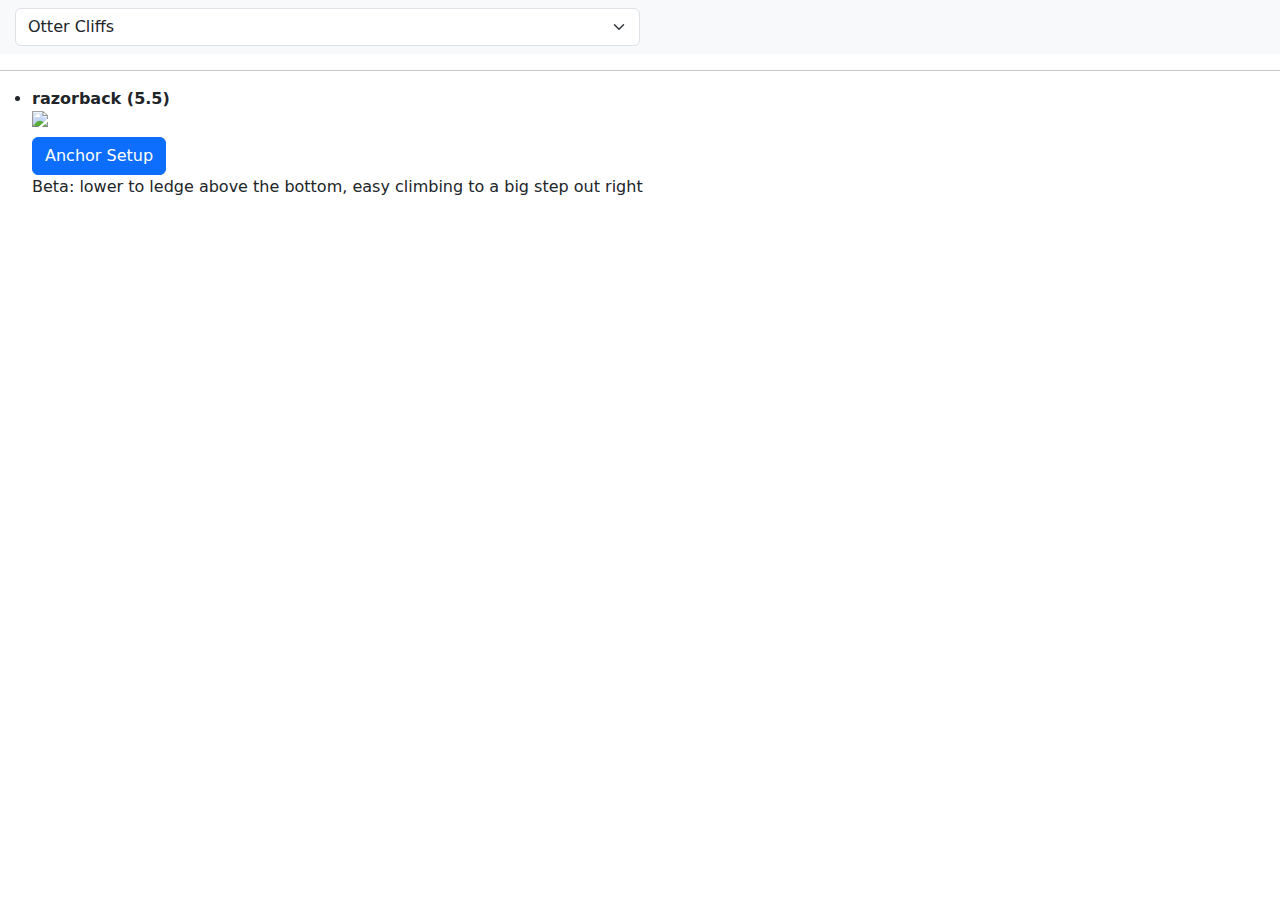
==== agr/index.html @ 95c4555c "forgot about that one whoops" ====
<!DOCTYPE html><html lang="en" data-critters-container><head>
  <meta charset="utf-8">
  <base href=".">
  <meta name="viewport" content="width=device-width, initial-scale=1">
  <link rel="icon" type="image/x-icon" href="favicon.ico">
<style>@charset "UTF-8";:root{--bs-blue: #0d6efd;--bs-indigo: #6610f2;--bs-purple: #6f42c1;--bs-pink: #d63384;--bs-red: #dc3545;--bs-orange: #fd7e14;--bs-yellow: #ffc107;--bs-green: #198754;--bs-teal: #20c997;--bs-cyan: #0dcaf0;--bs-black: #000;--bs-white: #fff;--bs-gray: #6c757d;--bs-gray-dark: #343a40;--bs-gray-100: #f8f9fa;--bs-gray-200: #e9ecef;--bs-gray-300: #dee2e6;--bs-gray-400: #ced4da;--bs-gray-500: #adb5bd;--bs-gray-600: #6c757d;--bs-gray-700: #495057;--bs-gray-800: #343a40;--bs-gray-900: #212529;--bs-primary: #0d6efd;--bs-secondary: #6c757d;--bs-success: #198754;--bs-info: #0dcaf0;--bs-warning: #ffc107;--bs-danger: #dc3545;--bs-light: #f8f9fa;--bs-dark: #212529;--bs-primary-rgb: 13, 110, 253;--bs-secondary-rgb: 108, 117, 125;--bs-success-rgb: 25, 135, 84;--bs-info-rgb: 13, 202, 240;--bs-warning-rgb: 255, 193, 7;--bs-danger-rgb: 220, 53, 69;--bs-light-rgb: 248, 249, 250;--bs-dark-rgb: 33, 37, 41;--bs-primary-text-emphasis: #052c65;--bs-secondary-text-emphasis: #2b2f32;--bs-success-text-emphasis: #0a3622;--bs-info-text-emphasis: #055160;--bs-warning-text-emphasis: #664d03;--bs-danger-text-emphasis: #58151c;--bs-light-text-emphasis: #495057;--bs-dark-text-emphasis: #495057;--bs-primary-bg-subtle: #cfe2ff;--bs-secondary-bg-subtle: #e2e3e5;--bs-success-bg-subtle: #d1e7dd;--bs-info-bg-subtle: #cff4fc;--bs-warning-bg-subtle: #fff3cd;--bs-danger-bg-subtle: #f8d7da;--bs-light-bg-subtle: #fcfcfd;--bs-dark-bg-subtle: #ced4da;--bs-primary-border-subtle: #9ec5fe;--bs-secondary-border-subtle: #c4c8cb;--bs-success-border-subtle: #a3cfbb;--bs-info-border-subtle: #9eeaf9;--bs-warning-border-subtle: #ffe69c;--bs-danger-border-subtle: #f1aeb5;--bs-light-border-subtle: #e9ecef;--bs-dark-border-subtle: #adb5bd;--bs-white-rgb: 255, 255, 255;--bs-black-rgb: 0, 0, 0;--bs-font-sans-serif: system-ui, -apple-system, "Segoe UI", Roboto, "Helvetica Neue", "Noto Sans", "Liberation Sans", Arial, sans-serif, "Apple Color Emoji", "Segoe UI Emoji", "Segoe UI Symbol", "Noto Color Emoji";--bs-font-monospace: SFMono-Regular, Menlo, Monaco, Consolas, "Liberation Mono", "Courier New", monospace;--bs-gradient: linear-gradient(180deg, rgba(255, 255, 255, .15), rgba(255, 255, 255, 0));--bs-body-font-family: var(--bs-font-sans-serif);--bs-body-font-size: 1rem;--bs-body-font-weight: 400;--bs-body-line-height: 1.5;--bs-body-color: #212529;--bs-body-color-rgb: 33, 37, 41;--bs-body-bg: #fff;--bs-body-bg-rgb: 255, 255, 255;--bs-emphasis-color: #000;--bs-emphasis-color-rgb: 0, 0, 0;--bs-secondary-color: rgba(33, 37, 41, .75);--bs-secondary-color-rgb: 33, 37, 41;--bs-secondary-bg: #e9ecef;--bs-secondary-bg-rgb: 233, 236, 239;--bs-tertiary-color: rgba(33, 37, 41, .5);--bs-tertiary-color-rgb: 33, 37, 41;--bs-tertiary-bg: #f8f9fa;--bs-tertiary-bg-rgb: 248, 249, 250;--bs-heading-color: inherit;--bs-link-color: #0d6efd;--bs-link-color-rgb: 13, 110, 253;--bs-link-decoration: underline;--bs-link-hover-color: #0a58ca;--bs-link-hover-color-rgb: 10, 88, 202;--bs-code-color: #d63384;--bs-highlight-color: #212529;--bs-highlight-bg: #fff3cd;--bs-border-width: 1px;--bs-border-style: solid;--bs-border-color: #dee2e6;--bs-border-color-translucent: rgba(0, 0, 0, .175);--bs-border-radius: .375rem;--bs-border-radius-sm: .25rem;--bs-border-radius-lg: .5rem;--bs-border-radius-xl: 1rem;--bs-border-radius-xxl: 2rem;--bs-border-radius-2xl: var(--bs-border-radius-xxl);--bs-border-radius-pill: 50rem;--bs-box-shadow: 0 .5rem 1rem rgba(0, 0, 0, .15);--bs-box-shadow-sm: 0 .125rem .25rem rgba(0, 0, 0, .075);--bs-box-shadow-lg: 0 1rem 3rem rgba(0, 0, 0, .175);--bs-box-shadow-inset: inset 0 1px 2px rgba(0, 0, 0, .075);--bs-focus-ring-width: .25rem;--bs-focus-ring-opacity: .25;--bs-focus-ring-color: rgba(13, 110, 253, .25);--bs-form-valid-color: #198754;--bs-form-valid-border-color: #198754;--bs-form-invalid-color: #dc3545;--bs-form-invalid-border-color: #dc3545}*,*:before,*:after{box-sizing:border-box}@media (prefers-reduced-motion: no-preference){:root{scroll-behavior:smooth}}body{margin:0;font-family:var(--bs-body-font-family);font-size:var(--bs-body-font-size);font-weight:var(--bs-body-font-weight);line-height:var(--bs-body-line-height);color:var(--bs-body-color);text-align:var(--bs-body-text-align);background-color:var(--bs-body-bg);-webkit-text-size-adjust:100%;-webkit-tap-highlight-color:rgba(0,0,0,0)}hr{margin:1rem 0;color:inherit;border:0;border-top:var(--bs-border-width) solid;opacity:.25}h4{margin-top:0;margin-bottom:.5rem;font-weight:500;line-height:1.2;color:var(--bs-heading-color)}h4{font-size:calc(1.275rem + .3vw)}@media (min-width: 1200px){h4{font-size:1.5rem}}ul{padding-left:2rem}ul{margin-top:0;margin-bottom:1rem}strong{font-weight:bolder}img{vertical-align:middle}button{border-radius:0}button:focus:not(:focus-visible){outline:0}button,select{margin:0;font-family:inherit;font-size:inherit;line-height:inherit}button,select{text-transform:none}select{word-wrap:normal}select:disabled{opacity:1}button,[type=button]{-webkit-appearance:button}button:not(:disabled),[type=button]:not(:disabled){cursor:pointer}:root{--bs-breakpoint-xs: 0;--bs-breakpoint-sm: 576px;--bs-breakpoint-md: 768px;--bs-breakpoint-lg: 992px;--bs-breakpoint-xl: 1200px;--bs-breakpoint-xxl: 1400px}.form-select{--bs-form-select-bg-img: url("data:image/svg+xml,%3csvg xmlns='http://www.w3.org/2000/svg' viewBox='0 0 16 16'%3e%3cpath fill='none' stroke='%23343a40' stroke-linecap='round' stroke-linejoin='round' stroke-width='2' d='m2 5 6 6 6-6'/%3e%3c/svg%3e");display:block;width:100%;padding:.375rem 2.25rem .375rem .75rem;font-size:1rem;font-weight:400;line-height:1.5;color:var(--bs-body-color);appearance:none;background-color:var(--bs-body-bg);background-image:var(--bs-form-select-bg-img),var(--bs-form-select-bg-icon, none);background-repeat:no-repeat;background-position:right .75rem center;background-size:16px 12px;border:var(--bs-border-width) solid var(--bs-border-color);border-radius:var(--bs-border-radius);transition:border-color .15s ease-in-out,box-shadow .15s ease-in-out}@media (prefers-reduced-motion: reduce){.form-select{transition:none}}.form-select:focus{border-color:#86b7fe;outline:0;box-shadow:0 0 0 .25rem #0d6efd40}.form-select:disabled{background-color:var(--bs-secondary-bg)}.form-select:-moz-focusring{color:transparent;text-shadow:0 0 0 var(--bs-body-color)}.btn{--bs-btn-padding-x: .75rem;--bs-btn-padding-y: .375rem;--bs-btn-font-family: ;--bs-btn-font-size: 1rem;--bs-btn-font-weight: 400;--bs-btn-line-height: 1.5;--bs-btn-color: var(--bs-body-color);--bs-btn-bg: transparent;--bs-btn-border-width: var(--bs-border-width);--bs-btn-border-color: transparent;--bs-btn-border-radius: var(--bs-border-radius);--bs-btn-hover-border-color: transparent;--bs-btn-box-shadow: inset 0 1px 0 rgba(255, 255, 255, .15), 0 1px 1px rgba(0, 0, 0, .075);--bs-btn-disabled-opacity: .65;--bs-btn-focus-box-shadow: 0 0 0 .25rem rgba(var(--bs-btn-focus-shadow-rgb), .5);display:inline-block;padding:var(--bs-btn-padding-y) var(--bs-btn-padding-x);font-family:var(--bs-btn-font-family);font-size:var(--bs-btn-font-size);font-weight:var(--bs-btn-font-weight);line-height:var(--bs-btn-line-height);color:var(--bs-btn-color);text-align:center;text-decoration:none;vertical-align:middle;cursor:pointer;-webkit-user-select:none;user-select:none;border:var(--bs-btn-border-width) solid var(--bs-btn-border-color);border-radius:var(--bs-btn-border-radius);background-color:var(--bs-btn-bg);transition:color .15s ease-in-out,background-color .15s ease-in-out,border-color .15s ease-in-out,box-shadow .15s ease-in-out}@media (prefers-reduced-motion: reduce){.btn{transition:none}}.btn:hover{color:var(--bs-btn-hover-color);background-color:var(--bs-btn-hover-bg);border-color:var(--bs-btn-hover-border-color)}.btn:focus-visible{color:var(--bs-btn-hover-color);background-color:var(--bs-btn-hover-bg);border-color:var(--bs-btn-hover-border-color);outline:0;box-shadow:var(--bs-btn-focus-box-shadow)}.btn:first-child:active{color:var(--bs-btn-active-color);background-color:var(--bs-btn-active-bg);border-color:var(--bs-btn-active-border-color)}.btn:first-child:active:focus-visible{box-shadow:var(--bs-btn-focus-box-shadow)}.btn:disabled{color:var(--bs-btn-disabled-color);pointer-events:none;background-color:var(--bs-btn-disabled-bg);border-color:var(--bs-btn-disabled-border-color);opacity:var(--bs-btn-disabled-opacity)}.btn-primary{--bs-btn-color: #fff;--bs-btn-bg: #0d6efd;--bs-btn-border-color: #0d6efd;--bs-btn-hover-color: #fff;--bs-btn-hover-bg: #0b5ed7;--bs-btn-hover-border-color: #0a58ca;--bs-btn-focus-shadow-rgb: 49, 132, 253;--bs-btn-active-color: #fff;--bs-btn-active-bg: #0a58ca;--bs-btn-active-border-color: #0a53be;--bs-btn-active-shadow: inset 0 3px 5px rgba(0, 0, 0, .125);--bs-btn-disabled-color: #fff;--bs-btn-disabled-bg: #0d6efd;--bs-btn-disabled-border-color: #0d6efd}.btn-danger{--bs-btn-color: #fff;--bs-btn-bg: #dc3545;--bs-btn-border-color: #dc3545;--bs-btn-hover-color: #fff;--bs-btn-hover-bg: #bb2d3b;--bs-btn-hover-border-color: #b02a37;--bs-btn-focus-shadow-rgb: 225, 83, 97;--bs-btn-active-color: #fff;--bs-btn-active-bg: #b02a37;--bs-btn-active-border-color: #a52834;--bs-btn-active-shadow: inset 0 3px 5px rgba(0, 0, 0, .125);--bs-btn-disabled-color: #fff;--bs-btn-disabled-bg: #dc3545;--bs-btn-disabled-border-color: #dc3545}.navbar{--bs-navbar-padding-x: 0;--bs-navbar-padding-y: .5rem;--bs-navbar-color: rgba(var(--bs-emphasis-color-rgb), .65);--bs-navbar-hover-color: rgba(var(--bs-emphasis-color-rgb), .8);--bs-navbar-disabled-color: rgba(var(--bs-emphasis-color-rgb), .3);--bs-navbar-active-color: rgba(var(--bs-emphasis-color-rgb), 1);--bs-navbar-brand-padding-y: .3125rem;--bs-navbar-brand-margin-end: 1rem;--bs-navbar-brand-font-size: 1.25rem;--bs-navbar-brand-color: rgba(var(--bs-emphasis-color-rgb), 1);--bs-navbar-brand-hover-color: rgba(var(--bs-emphasis-color-rgb), 1);--bs-navbar-nav-link-padding-x: .5rem;--bs-navbar-toggler-padding-y: .25rem;--bs-navbar-toggler-padding-x: .75rem;--bs-navbar-toggler-font-size: 1.25rem;--bs-navbar-toggler-icon-bg: url("data:image/svg+xml,%3csvg xmlns='http://www.w3.org/2000/svg' viewBox='0 0 30 30'%3e%3cpath stroke='rgba%2833, 37, 41, 0.75%29' stroke-linecap='round' stroke-miterlimit='10' stroke-width='2' d='M4 7h22M4 15h22M4 23h22'/%3e%3c/svg%3e");--bs-navbar-toggler-border-color: rgba(var(--bs-emphasis-color-rgb), .15);--bs-navbar-toggler-border-radius: var(--bs-border-radius);--bs-navbar-toggler-focus-width: .25rem;--bs-navbar-toggler-transition: box-shadow .15s ease-in-out;position:relative;display:flex;flex-wrap:wrap;align-items:center;justify-content:space-between;padding:var(--bs-navbar-padding-y) var(--bs-navbar-padding-x)}@media (min-width: 576px){.navbar-expand-sm{flex-wrap:nowrap;justify-content:flex-start}}.modal{--bs-modal-zindex: 1055;--bs-modal-width: 500px;--bs-modal-padding: 1rem;--bs-modal-margin: .5rem;--bs-modal-color: ;--bs-modal-bg: var(--bs-body-bg);--bs-modal-border-color: var(--bs-border-color-translucent);--bs-modal-border-width: var(--bs-border-width);--bs-modal-border-radius: var(--bs-border-radius-lg);--bs-modal-box-shadow: var(--bs-box-shadow-sm);--bs-modal-inner-border-radius: calc(var(--bs-border-radius-lg) - (var(--bs-border-width)));--bs-modal-header-padding-x: 1rem;--bs-modal-header-padding-y: 1rem;--bs-modal-header-padding: 1rem 1rem;--bs-modal-header-border-color: var(--bs-border-color);--bs-modal-header-border-width: var(--bs-border-width);--bs-modal-title-line-height: 1.5;--bs-modal-footer-gap: .5rem;--bs-modal-footer-bg: ;--bs-modal-footer-border-color: var(--bs-border-color);--bs-modal-footer-border-width: var(--bs-border-width);position:fixed;top:0;left:0;z-index:var(--bs-modal-zindex);display:none;width:100%;height:100%;overflow-x:hidden;overflow-y:auto;outline:0}.modal-dialog{position:relative;width:auto;margin:var(--bs-modal-margin);pointer-events:none}.modal-content{position:relative;display:flex;flex-direction:column;width:100%;color:var(--bs-modal-color);pointer-events:auto;background-color:var(--bs-modal-bg);background-clip:padding-box;border:var(--bs-modal-border-width) solid var(--bs-modal-border-color);border-radius:var(--bs-modal-border-radius);outline:0}.modal-header{display:flex;flex-shrink:0;align-items:center;padding:var(--bs-modal-header-padding);border-bottom:var(--bs-modal-header-border-width) solid var(--bs-modal-header-border-color);border-top-left-radius:var(--bs-modal-inner-border-radius);border-top-right-radius:var(--bs-modal-inner-border-radius)}.modal-title{margin-bottom:0;line-height:var(--bs-modal-title-line-height)}.modal-body{position:relative;flex:1 1 auto;padding:var(--bs-modal-padding)}.modal-footer{display:flex;flex-shrink:0;flex-wrap:wrap;align-items:center;justify-content:flex-end;padding:calc(var(--bs-modal-padding) - var(--bs-modal-footer-gap) * .5);background-color:var(--bs-modal-footer-bg);border-top:var(--bs-modal-footer-border-width) solid var(--bs-modal-footer-border-color);border-bottom-right-radius:var(--bs-modal-inner-border-radius);border-bottom-left-radius:var(--bs-modal-inner-border-radius)}.modal-footer>*{margin:calc(var(--bs-modal-footer-gap) * .5)}@media (min-width: 576px){.modal{--bs-modal-margin: 1.75rem;--bs-modal-box-shadow: var(--bs-box-shadow)}.modal-dialog{max-width:var(--bs-modal-width);margin-right:auto;margin-left:auto}}.w-50{width:50%!important}.bg-light{--bs-bg-opacity: 1;background-color:rgba(var(--bs-light-rgb),var(--bs-bg-opacity))!important}img,li{padding-bottom:10px}@media only screen and (max-width: 768px){img{max-width:90%;max-height:50%}}@media only screen and (min-width: 768px){img{max-width:60%;max-height:30%}}
</style><link rel="stylesheet" href="styles-3V3PNVUV.css" media="print" onload="this.media='all'"><noscript><link rel="stylesheet" href="styles-3V3PNVUV.css"></noscript><style ng-app-id="ng">nav[_ngcontent-ng-c3730045321] > div[_ngcontent-ng-c3730045321]{padding-left:15px}</style><style ng-app-id="ng">.inmodal[_ngcontent-ng-c2362266065]{max-width:100%;max-height:100%}</style></head>
<body><!--nghm-->
  <app-root _nghost-ng-c3730045321 ng-version="17.3.11" ngh="1" ng-server-context="ssg"><nav _ngcontent-ng-c3730045321 class="navbar navbar-expand-sm navbar-light bg-light"><div _ngcontent-ng-c3730045321 class="w-50"><select _ngcontent-ng-c3730045321 class="form-select ng-untouched ng-pristine ng-valid"><option _ngcontent-ng-c3730045321 value="otter_cliffs">Otter Cliffs</option><option _ngcontent-ng-c3730045321 value="south_otter">South Otter</option><option _ngcontent-ng-c3730045321 value="ocean_drive">Ocean Drive</option><option _ngcontent-ng-c3730045321 value="cooksey_drive">Cooksey Drive</option><option _ngcontent-ng-c3730045321 value="south_wall">South Wall</option><option _ngcontent-ng-c3730045321 value="great_head">Great Head</option><option _ngcontent-ng-c3730045321 value="south_bubs">South Bubble</option><option _ngcontent-ng-c3730045321 value="pebble_beach">Pebble Beach</option></select></div></nav><hr _ngcontent-ng-c3730045321><ul _ngcontent-ng-c3730045321><li _ngcontent-ng-c3730045321><strong _ngcontent-ng-c3730045321>razorback (5.5)</strong><br _ngcontent-ng-c3730045321><div _ngcontent-ng-c3730045321><img _ngcontent-ng-c3730045321 src="images/otter_cliffs/razorback_pic.jpg"><br _ngcontent-ng-c3730045321></div><!----><app-modal _ngcontent-ng-c3730045321 _nghost-ng-c2362266065 ngh="0"><button _ngcontent-ng-c2362266065 type="button" class="btn btn-primary">Anchor Setup
</button><div _ngcontent-ng-c2362266065 tabindex="-1" role="dialog" class="modal" style="display: none;"><div _ngcontent-ng-c2362266065 role="document" class="modal-dialog"><div _ngcontent-ng-c2362266065 class="modal-content"><div _ngcontent-ng-c2362266065 class="modal-header"><h4 _ngcontent-ng-c2362266065 class="modal-title">Anchor Setup for razorback</h4></div><div _ngcontent-ng-c2362266065 class="modal-body"><img _ngcontent-ng-c2362266065 class="inmodal" src="images/otter_cliffs/razorback_anchor.png"></div><!----><div _ngcontent-ng-c2362266065 class="modal-footer"><button _ngcontent-ng-c2362266065 type="button" class="btn btn-danger"> Close </button></div></div></div></div></app-modal><br _ngcontent-ng-c3730045321> Beta: lower to ledge above the bottom, easy climbing to a big step out right </li><!----></ul></app-root>
<script src="polyfills-N6LQB2YD.js" type="module"></script><script src="scripts-EEEIPNC3.js" defer></script><script src="main-ADZWFIXR.js" type="module"></script>

<script id="ng-state" type="application/json">{"2407587177":{"b":{"otter_cliffs":[{"name":"razorback","grade":"5.5","site":"top","fortym":"yes","pic":["images/otter_cliffs/razorback_pic.jpg"],"anchor":["images/otter_cliffs/razorback_anchor.png"],"beta":"lower to ledge above the bottom, easy climbing to a big step out right"}],"cooksey_drive":[{"name":"Boulder Anchor","grade":"5.3/4","site":"top","fortym":"yes","pic":["images/cooksey_drive/boulder_private.png"],"anchor":["images/cooksey_drive/boulder_anchor_0.png","images/cooksey_drive/boulder_anchor_1.png"],"beta":"Hardest move at the start, work feet out to the right and grab two low crimps to help stand up. Bump left foot high and reach for the jug straight ahead, walk up the rest of the route."},{"name":"No Trespassing","grade":"5.6","site":"top","fortym":"yes","pic":["images/cooksey_drive/boulder_private.png"],"anchor":["images/cooksey_drive/private_anchor_0.png","images/cooksey_drive/private_anchor_1.png"],"beta":"Easy start. At first big ledge, can go left up the face on high feet (harder) or go right onto the arete. Right version has reachy move for a right handhold, then huge right foot to stand on. For the final roof, get a high left and higher right handhold, smear feet and bump left hand over the edge to jugs."}]},"h":{},"s":200,"st":"OK","u":"https://benlepsch.github.io/agr/routes-data.json","rt":"json"},"__nghData__":[{"t":{"8":"t2"},"c":{"8":[{"i":"t2","r":1}]}},{"t":{"21":"t0"},"c":{"21":[{"i":"t0","r":1,"t":{"4":"t1"},"c":{"4":[{"i":"t1","r":1}]}}]}}]}</script></body></html>
---- agr/styles-3V3PNVUV.css ----
@charset "UTF-8";:root,[data-bs-theme=light]{--bs-blue: #0d6efd;--bs-indigo: #6610f2;--bs-purple: #6f42c1;--bs-pink: #d63384;--bs-red: #dc3545;--bs-orange: #fd7e14;--bs-yellow: #ffc107;--bs-green: #198754;--bs-teal: #20c997;--bs-cyan: #0dcaf0;--bs-black: #000;--bs-white: #fff;--bs-gray: #6c757d;--bs-gray-dark: #343a40;--bs-gray-100: #f8f9fa;--bs-gray-200: #e9ecef;--bs-gray-300: #dee2e6;--bs-gray-400: #ced4da;--bs-gray-500: #adb5bd;--bs-gray-600: #6c757d;--bs-gray-700: #495057;--bs-gray-800: #343a40;--bs-gray-900: #212529;--bs-primary: #0d6efd;--bs-secondary: #6c757d;--bs-success: #198754;--bs-info: #0dcaf0;--bs-warning: #ffc107;--bs-danger: #dc3545;--bs-light: #f8f9fa;--bs-dark: #212529;--bs-primary-rgb: 13, 110, 253;--bs-secondary-rgb: 108, 117, 125;--bs-success-rgb: 25, 135, 84;--bs-info-rgb: 13, 202, 240;--bs-warning-rgb: 255, 193, 7;--bs-danger-rgb: 220, 53, 69;--bs-light-rgb: 248, 249, 250;--bs-dark-rgb: 33, 37, 41;--bs-primary-text-emphasis: #052c65;--bs-secondary-text-emphasis: #2b2f32;--bs-success-text-emphasis: #0a3622;--bs-info-text-emphasis: #055160;--bs-warning-text-emphasis: #664d03;--bs-danger-text-emphasis: #58151c;--bs-light-text-emphasis: #495057;--bs-dark-text-emphasis: #495057;--bs-primary-bg-subtle: #cfe2ff;--bs-secondary-bg-subtle: #e2e3e5;--bs-success-bg-subtle: #d1e7dd;--bs-info-bg-subtle: #cff4fc;--bs-warning-bg-subtle: #fff3cd;--bs-danger-bg-subtle: #f8d7da;--bs-light-bg-subtle: #fcfcfd;--bs-dark-bg-subtle: #ced4da;--bs-primary-border-subtle: #9ec5fe;--bs-secondary-border-subtle: #c4c8cb;--bs-success-border-subtle: #a3cfbb;--bs-info-border-subtle: #9eeaf9;--bs-warning-border-subtle: #ffe69c;--bs-danger-border-subtle: #f1aeb5;--bs-light-border-subtle: #e9ecef;--bs-dark-border-subtle: #adb5bd;--bs-white-rgb: 255, 255, 255;--bs-black-rgb: 0, 0, 0;--bs-font-sans-serif: system-ui, -apple-system, "Segoe UI", Roboto, "Helvetica Neue", "Noto Sans", "Liberation Sans", Arial, sans-serif, "Apple Color Emoji", "Segoe UI Emoji", "Segoe UI Symbol", "Noto Color Emoji";--bs-font-monospace: SFMono-Regular, Menlo, Monaco, Consolas, "Liberation Mono", "Courier New", monospace;--bs-gradient: linear-gradient(180deg, rgba(255, 255, 255, .15), rgba(255, 255, 255, 0));--bs-body-font-family: var(--bs-font-sans-serif);--bs-body-font-size: 1rem;--bs-body-font-weight: 400;--bs-body-line-height: 1.5;--bs-body-color: #212529;--bs-body-color-rgb: 33, 37, 41;--bs-body-bg: #fff;--bs-body-bg-rgb: 255, 255, 255;--bs-emphasis-color: #000;--bs-emphasis-color-rgb: 0, 0, 0;--bs-secondary-color: rgba(33, 37, 41, .75);--bs-secondary-color-rgb: 33, 37, 41;--bs-secondary-bg: #e9ecef;--bs-secondary-bg-rgb: 233, 236, 239;--bs-tertiary-color: rgba(33, 37, 41, .5);--bs-tertiary-color-rgb: 33, 37, 41;--bs-tertiary-bg: #f8f9fa;--bs-tertiary-bg-rgb: 248, 249, 250;--bs-heading-color: inherit;--bs-link-color: #0d6efd;--bs-link-color-rgb: 13, 110, 253;--bs-link-decoration: underline;--bs-link-hover-color: #0a58ca;--bs-link-hover-color-rgb: 10, 88, 202;--bs-code-color: #d63384;--bs-highlight-color: #212529;--bs-highlight-bg: #fff3cd;--bs-border-width: 1px;--bs-border-style: solid;--bs-border-color: #dee2e6;--bs-border-color-translucent: rgba(0, 0, 0, .175);--bs-border-radius: .375rem;--bs-border-radius-sm: .25rem;--bs-border-radius-lg: .5rem;--bs-border-radius-xl: 1rem;--bs-border-radius-xxl: 2rem;--bs-border-radius-2xl: var(--bs-border-radius-xxl);--bs-border-radius-pill: 50rem;--bs-box-shadow: 0 .5rem 1rem rgba(0, 0, 0, .15);--bs-box-shadow-sm: 0 .125rem .25rem rgba(0, 0, 0, .075);--bs-box-shadow-lg: 0 1rem 3rem rgba(0, 0, 0, .175);--bs-box-shadow-inset: inset 0 1px 2px rgba(0, 0, 0, .075);--bs-focus-ring-width: .25rem;--bs-focus-ring-opacity: .25;--bs-focus-ring-color: rgba(13, 110, 253, .25);--bs-form-valid-color: #198754;--bs-form-valid-border-color: #198754;--bs-form-invalid-color: #dc3545;--bs-form-invalid-border-color: #dc3545}[data-bs-theme=dark]{color-scheme:dark;--bs-body-color: #dee2e6;--bs-body-color-rgb: 222, 226, 230;--bs-body-bg: #212529;--bs-body-bg-rgb: 33, 37, 41;--bs-emphasis-color: #fff;--bs-emphasis-color-rgb: 255, 255, 255;--bs-secondary-color: rgba(222, 226, 230, .75);--bs-secondary-color-rgb: 222, 226, 230;--bs-secondary-bg: #343a40;--bs-secondary-bg-rgb: 52, 58, 64;--bs-tertiary-color: rgba(222, 226, 230, .5);--bs-tertiary-color-rgb: 222, 226, 230;--bs-tertiary-bg: #2b3035;--bs-tertiary-bg-rgb: 43, 48, 53;--bs-primary-text-emphasis: #6ea8fe;--bs-secondary-text-emphasis: #a7acb1;--bs-success-text-emphasis: #75b798;--bs-info-text-emphasis: #6edff6;--bs-warning-text-emphasis: #ffda6a;--bs-danger-text-emphasis: #ea868f;--bs-light-text-emphasis: #f8f9fa;--bs-dark-text-emphasis: #dee2e6;--bs-primary-bg-subtle: #031633;--bs-secondary-bg-subtle: #161719;--bs-success-bg-subtle: #051b11;--bs-info-bg-subtle: #032830;--bs-warning-bg-subtle: #332701;--bs-danger-bg-subtle: #2c0b0e;--bs-light-bg-subtle: #343a40;--bs-dark-bg-subtle: #1a1d20;--bs-primary-border-subtle: #084298;--bs-secondary-border-subtle: #41464b;--bs-success-border-subtle: #0f5132;--bs-info-border-subtle: #087990;--bs-warning-border-subtle: #997404;--bs-danger-border-subtle: #842029;--bs-light-border-subtle: #495057;--bs-dark-border-subtle: #343a40;--bs-heading-color: inherit;--bs-link-color: #6ea8fe;--bs-link-hover-color: #8bb9fe;--bs-link-color-rgb: 110, 168, 254;--bs-link-hover-color-rgb: 139, 185, 254;--bs-code-color: #e685b5;--bs-highlight-color: #dee2e6;--bs-highlight-bg: #664d03;--bs-border-color: #495057;--bs-border-color-translucent: rgba(255, 255, 255, .15);--bs-form-valid-color: #75b798;--bs-form-valid-border-color: #75b798;--bs-form-invalid-color: #ea868f;--bs-form-invalid-border-color: #ea868f}*,*:before,*:after{box-sizing:border-box}@media (prefers-reduced-motion: no-preference){:root{scroll-behavior:smooth}}body{margin:0;font-family:var(--bs-body-font-family);font-size:var(--bs-body-font-size);font-weight:var(--bs-body-font-weight);line-height:var(--bs-body-line-height);color:var(--bs-body-color);text-align:var(--bs-body-text-align);background-color:var(--bs-body-bg);-webkit-text-size-adjust:100%;-webkit-tap-highlight-color:rgba(0,0,0,0)}hr{margin:1rem 0;color:inherit;border:0;border-top:var(--bs-border-width) solid;opacity:.25}h6,.h6,h5,.h5,h4,.h4,h3,.h3,h2,.h2,h1,.h1{margin-top:0;margin-bottom:.5rem;font-weight:500;line-height:1.2;color:var(--bs-heading-color)}h1,.h1{font-size:calc(1.375rem + 1.5vw)}@media (min-width: 1200px){h1,.h1{font-size:2.5rem}}h2,.h2{font-size:calc(1.325rem + .9vw)}@media (min-width: 1200px){h2,.h2{font-size:2rem}}h3,.h3{font-size:calc(1.3rem + .6vw)}@media (min-width: 1200px){h3,.h3{font-size:1.75rem}}h4,.h4{font-size:calc(1.275rem + .3vw)}@media (min-width: 1200px){h4,.h4{font-size:1.5rem}}h5,.h5{font-size:1.25rem}h6,.h6{font-size:1rem}p{margin-top:0;margin-bottom:1rem}abbr[title]{text-decoration:underline dotted;cursor:help;text-decoration-skip-ink:none}address{margin-bottom:1rem;font-style:normal;line-height:inherit}ol,ul{padding-left:2rem}ol,ul,dl{margin-top:0;margin-bottom:1rem}ol ol,ul ul,ol ul,ul ol{margin-bottom:0}dt{font-weight:700}dd{margin-bottom:.5rem;margin-left:0}blockquote{margin:0 0 1rem}b,strong{font-weight:bolder}small,.small{font-size:.875em}mark,.mark{padding:.1875em;color:var(--bs-highlight-color);background-color:var(--bs-highlight-bg)}sub,sup{position:relative;font-size:.75em;line-height:0;vertical-align:baseline}sub{bottom:-.25em}sup{top:-.5em}a{color:rgba(var(--bs-link-color-rgb),var(--bs-link-opacity, 1));text-decoration:underline}a:hover{--bs-link-color-rgb: var(--bs-link-hover-color-rgb)}a:not([href]):not([class]),a:not([href]):not([class]):hover{color:inherit;text-decoration:none}pre,code,kbd,samp{font-family:var(--bs-font-monospace);font-size:1em}pre{display:block;margin-top:0;margin-bottom:1rem;overflow:auto;font-size:.875em}pre code{font-size:inherit;color:inherit;word-break:normal}code{font-size:.875em;color:var(--bs-code-color);word-wrap:break-word}a>code{color:inherit}kbd{padding:.1875rem .375rem;font-size:.875em;color:var(--bs-body-bg);background-color:var(--bs-body-color);border-radius:.25rem}kbd kbd{padding:0;font-size:1em}figure{margin:0 0 1rem}img,svg{vertical-align:middle}table{caption-side:bottom;border-collapse:collapse}caption{padding-top:.5rem;padding-bottom:.5rem;color:var(--bs-secondary-color);text-align:left}th{text-align:inherit;text-align:-webkit-match-parent}thead,tbody,tfoot,tr,td,th{border-color:inherit;border-style:solid;border-width:0}label{display:inline-block}button{border-radius:0}button:focus:not(:focus-visible){outline:0}input,button,select,optgroup,textarea{margin:0;font-family:inherit;font-size:inherit;line-height:inherit}button,select{text-transform:none}[role=button]{cursor:pointer}select{word-wrap:normal}select:disabled{opacity:1}[list]:not([type=date]):not([type=datetime-local]):not([type=month]):not([type=week]):not([type=time])::-webkit-calendar-picker-indicator{display:none!important}button,[type=button],[type=reset],[type=submit]{-webkit-appearance:button}button:not(:disabled),[type=button]:not(:disabled),[type=reset]:not(:disabled),[type=submit]:not(:disabled){cursor:pointer}::-moz-focus-inner{padding:0;border-style:none}textarea{resize:vertical}fieldset{min-width:0;padding:0;margin:0;border:0}legend{float:left;width:100%;padding:0;margin-bottom:.5rem;font-size:calc(1.275rem + .3vw);line-height:inherit}@media (min-width: 1200px){legend{font-size:1.5rem}}legend+*{clear:left}::-webkit-datetime-edit-fields-wrapper,::-webkit-datetime-edit-text,::-webkit-datetime-edit-minute,::-webkit-datetime-edit-hour-field,::-webkit-datetime-edit-day-field,::-webkit-datetime-edit-month-field,::-webkit-datetime-edit-year-field{padding:0}::-webkit-inner-spin-button{height:auto}[type=search]{-webkit-appearance:textfield;outline-offset:-2px}::-webkit-search-decoration{-webkit-appearance:none}::-webkit-color-swatch-wrapper{padding:0}::file-selector-button{font:inherit;-webkit-appearance:button}output{display:inline-block}iframe{border:0}summary{display:list-item;cursor:pointer}progress{vertical-align:baseline}[hidden]{display:none!important}.lead{font-size:1.25rem;font-weight:300}.display-1{font-size:calc(1.625rem + 4.5vw);font-weight:300;line-height:1.2}@media (min-width: 1200px){.display-1{font-size:5rem}}.display-2{font-size:calc(1.575rem + 3.9vw);font-weight:300;line-height:1.2}@media (min-width: 1200px){.display-2{font-size:4.5rem}}.display-3{font-size:calc(1.525rem + 3.3vw);font-weight:300;line-height:1.2}@media (min-width: 1200px){.display-3{font-size:4rem}}.display-4{font-size:calc(1.475rem + 2.7vw);font-weight:300;line-height:1.2}@media (min-width: 1200px){.display-4{font-size:3.5rem}}.display-5{font-size:calc(1.425rem + 2.1vw);font-weight:300;line-height:1.2}@media (min-width: 1200px){.display-5{font-size:3rem}}.display-6{font-size:calc(1.375rem + 1.5vw);font-weight:300;line-height:1.2}@media (min-width: 1200px){.display-6{font-size:2.5rem}}.list-unstyled,.list-inline{padding-left:0;list-style:none}.list-inline-item{display:inline-block}.list-inline-item:not(:last-child){margin-right:.5rem}.initialism{font-size:.875em;text-transform:uppercase}.blockquote{margin-bottom:1rem;font-size:1.25rem}.blockquote>:last-child{margin-bottom:0}.blockquote-footer{margin-top:-1rem;margin-bottom:1rem;font-size:.875em;color:#6c757d}.blockquote-footer:before{content:"\2014\a0"}.img-fluid{max-width:100%;height:auto}.img-thumbnail{padding:.25rem;background-color:var(--bs-body-bg);border:var(--bs-border-width) solid var(--bs-border-color);border-radius:var(--bs-border-radius);max-width:100%;height:auto}.figure{display:inline-block}.figure-img{margin-bottom:.5rem;line-height:1}.figure-caption{font-size:.875em;color:var(--bs-secondary-color)}.container,.container-fluid,.container-xxl,.container-xl,.container-lg,.container-md,.container-sm{--bs-gutter-x: 1.5rem;--bs-gutter-y: 0;width:100%;padding-right:calc(var(--bs-gutter-x) * .5);padding-left:calc(var(--bs-gutter-x) * .5);margin-right:auto;margin-left:auto}@media (min-width: 576px){.container-sm,.container{max-width:540px}}@media (min-width: 768px){.container-md,.container-sm,.container{max-width:720px}}@media (min-width: 992px){.container-lg,.container-md,.container-sm,.container{max-width:960px}}@media (min-width: 1200px){.container-xl,.container-lg,.container-md,.container-sm,.container{max-width:1140px}}@media (min-width: 1400px){.container-xxl,.container-xl,.container-lg,.container-md,.container-sm,.container{max-width:1320px}}:root{--bs-breakpoint-xs: 0;--bs-breakpoint-sm: 576px;--bs-breakpoint-md: 768px;--bs-breakpoint-lg: 992px;--bs-breakpoint-xl: 1200px;--bs-breakpoint-xxl: 1400px}.row{--bs-gutter-x: 1.5rem;--bs-gutter-y: 0;display:flex;flex-wrap:wrap;margin-top:calc(-1 * var(--bs-gutter-y));margin-right:calc(-.5 * var(--bs-gutter-x));margin-left:calc(-.5 * var(--bs-gutter-x))}.row>*{flex-shrink:0;width:100%;max-width:100%;padding-right:calc(var(--bs-gutter-x) * .5);padding-left:calc(var(--bs-gutter-x) * .5);margin-top:var(--bs-gutter-y)}.col{flex:1 0 0%}.row-cols-auto>*{flex:0 0 auto;width:auto}.row-cols-1>*{flex:0 0 auto;width:100%}.row-cols-2>*{flex:0 0 auto;width:50%}.row-cols-3>*{flex:0 0 auto;width:33.33333333%}.row-cols-4>*{flex:0 0 auto;width:25%}.row-cols-5>*{flex:0 0 auto;width:20%}.row-cols-6>*{flex:0 0 auto;width:16.66666667%}.col-auto{flex:0 0 auto;width:auto}.col-1{flex:0 0 auto;width:8.33333333%}.col-2{flex:0 0 auto;width:16.66666667%}.col-3{flex:0 0 auto;width:25%}.col-4{flex:0 0 auto;width:33.33333333%}.col-5{flex:0 0 auto;width:41.66666667%}.col-6{flex:0 0 auto;width:50%}.col-7{flex:0 0 auto;width:58.33333333%}.col-8{flex:0 0 auto;width:66.66666667%}.col-9{flex:0 0 auto;width:75%}.col-10{flex:0 0 auto;width:83.33333333%}.col-11{flex:0 0 auto;width:91.66666667%}.col-12{flex:0 0 auto;width:100%}.offset-1{margin-left:8.33333333%}.offset-2{margin-left:16.66666667%}.offset-3{margin-left:25%}.offset-4{margin-left:33.33333333%}.offset-5{margin-left:41.66666667%}.offset-6{margin-left:50%}.offset-7{margin-left:58.33333333%}.offset-8{margin-left:66.66666667%}.offset-9{margin-left:75%}.offset-10{margin-left:83.33333333%}.offset-11{margin-left:91.66666667%}.g-0,.gx-0{--bs-gutter-x: 0}.g-0,.gy-0{--bs-gutter-y: 0}.g-1,.gx-1{--bs-gutter-x: .25rem}.g-1,.gy-1{--bs-gutter-y: .25rem}.g-2,.gx-2{--bs-gutter-x: .5rem}.g-2,.gy-2{--bs-gutter-y: .5rem}.g-3,.gx-3{--bs-gutter-x: 1rem}.g-3,.gy-3{--bs-gutter-y: 1rem}.g-4,.gx-4{--bs-gutter-x: 1.5rem}.g-4,.gy-4{--bs-gutter-y: 1.5rem}.g-5,.gx-5{--bs-gutter-x: 3rem}.g-5,.gy-5{--bs-gutter-y: 3rem}@media (min-width: 576px){.col-sm{flex:1 0 0%}.row-cols-sm-auto>*{flex:0 0 auto;width:auto}.row-cols-sm-1>*{flex:0 0 auto;width:100%}.row-cols-sm-2>*{flex:0 0 auto;width:50%}.row-cols-sm-3>*{flex:0 0 auto;width:33.33333333%}.row-cols-sm-4>*{flex:0 0 auto;width:25%}.row-cols-sm-5>*{flex:0 0 auto;width:20%}.row-cols-sm-6>*{flex:0 0 auto;width:16.66666667%}.col-sm-auto{flex:0 0 auto;width:auto}.col-sm-1{flex:0 0 auto;width:8.33333333%}.col-sm-2{flex:0 0 auto;width:16.66666667%}.col-sm-3{flex:0 0 auto;width:25%}.col-sm-4{flex:0 0 auto;width:33.33333333%}.col-sm-5{flex:0 0 auto;width:41.66666667%}.col-sm-6{flex:0 0 auto;width:50%}.col-sm-7{flex:0 0 auto;width:58.33333333%}.col-sm-8{flex:0 0 auto;width:66.66666667%}.col-sm-9{flex:0 0 auto;width:75%}.col-sm-10{flex:0 0 auto;width:83.33333333%}.col-sm-11{flex:0 0 auto;width:91.66666667%}.col-sm-12{flex:0 0 auto;width:100%}.offset-sm-0{margin-left:0}.offset-sm-1{margin-left:8.33333333%}.offset-sm-2{margin-left:16.66666667%}.offset-sm-3{margin-left:25%}.offset-sm-4{margin-left:33.33333333%}.offset-sm-5{margin-left:41.66666667%}.offset-sm-6{margin-left:50%}.offset-sm-7{margin-left:58.33333333%}.offset-sm-8{margin-left:66.66666667%}.offset-sm-9{margin-left:75%}.offset-sm-10{margin-left:83.33333333%}.offset-sm-11{margin-left:91.66666667%}.g-sm-0,.gx-sm-0{--bs-gutter-x: 0}.g-sm-0,.gy-sm-0{--bs-gutter-y: 0}.g-sm-1,.gx-sm-1{--bs-gutter-x: .25rem}.g-sm-1,.gy-sm-1{--bs-gutter-y: .25rem}.g-sm-2,.gx-sm-2{--bs-gutter-x: .5rem}.g-sm-2,.gy-sm-2{--bs-gutter-y: .5rem}.g-sm-3,.gx-sm-3{--bs-gutter-x: 1rem}.g-sm-3,.gy-sm-3{--bs-gutter-y: 1rem}.g-sm-4,.gx-sm-4{--bs-gutter-x: 1.5rem}.g-sm-4,.gy-sm-4{--bs-gutter-y: 1.5rem}.g-sm-5,.gx-sm-5{--bs-gutter-x: 3rem}.g-sm-5,.gy-sm-5{--bs-gutter-y: 3rem}}@media (min-width: 768px){.col-md{flex:1 0 0%}.row-cols-md-auto>*{flex:0 0 auto;width:auto}.row-cols-md-1>*{flex:0 0 auto;width:100%}.row-cols-md-2>*{flex:0 0 auto;width:50%}.row-cols-md-3>*{flex:0 0 auto;width:33.33333333%}.row-cols-md-4>*{flex:0 0 auto;width:25%}.row-cols-md-5>*{flex:0 0 auto;width:20%}.row-cols-md-6>*{flex:0 0 auto;width:16.66666667%}.col-md-auto{flex:0 0 auto;width:auto}.col-md-1{flex:0 0 auto;width:8.33333333%}.col-md-2{flex:0 0 auto;width:16.66666667%}.col-md-3{flex:0 0 auto;width:25%}.col-md-4{flex:0 0 auto;width:33.33333333%}.col-md-5{flex:0 0 auto;width:41.66666667%}.col-md-6{flex:0 0 auto;width:50%}.col-md-7{flex:0 0 auto;width:58.33333333%}.col-md-8{flex:0 0 auto;width:66.66666667%}.col-md-9{flex:0 0 auto;width:75%}.col-md-10{flex:0 0 auto;width:83.33333333%}.col-md-11{flex:0 0 auto;width:91.66666667%}.col-md-12{flex:0 0 auto;width:100%}.offset-md-0{margin-left:0}.offset-md-1{margin-left:8.33333333%}.offset-md-2{margin-left:16.66666667%}.offset-md-3{margin-left:25%}.offset-md-4{margin-left:33.33333333%}.offset-md-5{margin-left:41.66666667%}.offset-md-6{margin-left:50%}.offset-md-7{margin-left:58.33333333%}.offset-md-8{margin-left:66.66666667%}.offset-md-9{margin-left:75%}.offset-md-10{margin-left:83.33333333%}.offset-md-11{margin-left:91.66666667%}.g-md-0,.gx-md-0{--bs-gutter-x: 0}.g-md-0,.gy-md-0{--bs-gutter-y: 0}.g-md-1,.gx-md-1{--bs-gutter-x: .25rem}.g-md-1,.gy-md-1{--bs-gutter-y: .25rem}.g-md-2,.gx-md-2{--bs-gutter-x: .5rem}.g-md-2,.gy-md-2{--bs-gutter-y: .5rem}.g-md-3,.gx-md-3{--bs-gutter-x: 1rem}.g-md-3,.gy-md-3{--bs-gutter-y: 1rem}.g-md-4,.gx-md-4{--bs-gutter-x: 1.5rem}.g-md-4,.gy-md-4{--bs-gutter-y: 1.5rem}.g-md-5,.gx-md-5{--bs-gutter-x: 3rem}.g-md-5,.gy-md-5{--bs-gutter-y: 3rem}}@media (min-width: 992px){.col-lg{flex:1 0 0%}.row-cols-lg-auto>*{flex:0 0 auto;width:auto}.row-cols-lg-1>*{flex:0 0 auto;width:100%}.row-cols-lg-2>*{flex:0 0 auto;width:50%}.row-cols-lg-3>*{flex:0 0 auto;width:33.33333333%}.row-cols-lg-4>*{flex:0 0 auto;width:25%}.row-cols-lg-5>*{flex:0 0 auto;width:20%}.row-cols-lg-6>*{flex:0 0 auto;width:16.66666667%}.col-lg-auto{flex:0 0 auto;width:auto}.col-lg-1{flex:0 0 auto;width:8.33333333%}.col-lg-2{flex:0 0 auto;width:16.66666667%}.col-lg-3{flex:0 0 auto;width:25%}.col-lg-4{flex:0 0 auto;width:33.33333333%}.col-lg-5{flex:0 0 auto;width:41.66666667%}.col-lg-6{flex:0 0 auto;width:50%}.col-lg-7{flex:0 0 auto;width:58.33333333%}.col-lg-8{flex:0 0 auto;width:66.66666667%}.col-lg-9{flex:0 0 auto;width:75%}.col-lg-10{flex:0 0 auto;width:83.33333333%}.col-lg-11{flex:0 0 auto;width:91.66666667%}.col-lg-12{flex:0 0 auto;width:100%}.offset-lg-0{margin-left:0}.offset-lg-1{margin-left:8.33333333%}.offset-lg-2{margin-left:16.66666667%}.offset-lg-3{margin-left:25%}.offset-lg-4{margin-left:33.33333333%}.offset-lg-5{margin-left:41.66666667%}.offset-lg-6{margin-left:50%}.offset-lg-7{margin-left:58.33333333%}.offset-lg-8{margin-left:66.66666667%}.offset-lg-9{margin-left:75%}.offset-lg-10{margin-left:83.33333333%}.offset-lg-11{margin-left:91.66666667%}.g-lg-0,.gx-lg-0{--bs-gutter-x: 0}.g-lg-0,.gy-lg-0{--bs-gutter-y: 0}.g-lg-1,.gx-lg-1{--bs-gutter-x: .25rem}.g-lg-1,.gy-lg-1{--bs-gutter-y: .25rem}.g-lg-2,.gx-lg-2{--bs-gutter-x: .5rem}.g-lg-2,.gy-lg-2{--bs-gutter-y: .5rem}.g-lg-3,.gx-lg-3{--bs-gutter-x: 1rem}.g-lg-3,.gy-lg-3{--bs-gutter-y: 1rem}.g-lg-4,.gx-lg-4{--bs-gutter-x: 1.5rem}.g-lg-4,.gy-lg-4{--bs-gutter-y: 1.5rem}.g-lg-5,.gx-lg-5{--bs-gutter-x: 3rem}.g-lg-5,.gy-lg-5{--bs-gutter-y: 3rem}}@media (min-width: 1200px){.col-xl{flex:1 0 0%}.row-cols-xl-auto>*{flex:0 0 auto;width:auto}.row-cols-xl-1>*{flex:0 0 auto;width:100%}.row-cols-xl-2>*{flex:0 0 auto;width:50%}.row-cols-xl-3>*{flex:0 0 auto;width:33.33333333%}.row-cols-xl-4>*{flex:0 0 auto;width:25%}.row-cols-xl-5>*{flex:0 0 auto;width:20%}.row-cols-xl-6>*{flex:0 0 auto;width:16.66666667%}.col-xl-auto{flex:0 0 auto;width:auto}.col-xl-1{flex:0 0 auto;width:8.33333333%}.col-xl-2{flex:0 0 auto;width:16.66666667%}.col-xl-3{flex:0 0 auto;width:25%}.col-xl-4{flex:0 0 auto;width:33.33333333%}.col-xl-5{flex:0 0 auto;width:41.66666667%}.col-xl-6{flex:0 0 auto;width:50%}.col-xl-7{flex:0 0 auto;width:58.33333333%}.col-xl-8{flex:0 0 auto;width:66.66666667%}.col-xl-9{flex:0 0 auto;width:75%}.col-xl-10{flex:0 0 auto;width:83.33333333%}.col-xl-11{flex:0 0 auto;width:91.66666667%}.col-xl-12{flex:0 0 auto;width:100%}.offset-xl-0{margin-left:0}.offset-xl-1{margin-left:8.33333333%}.offset-xl-2{margin-left:16.66666667%}.offset-xl-3{margin-left:25%}.offset-xl-4{margin-left:33.33333333%}.offset-xl-5{margin-left:41.66666667%}.offset-xl-6{margin-left:50%}.offset-xl-7{margin-left:58.33333333%}.offset-xl-8{margin-left:66.66666667%}.offset-xl-9{margin-left:75%}.offset-xl-10{margin-left:83.33333333%}.offset-xl-11{margin-left:91.66666667%}.g-xl-0,.gx-xl-0{--bs-gutter-x: 0}.g-xl-0,.gy-xl-0{--bs-gutter-y: 0}.g-xl-1,.gx-xl-1{--bs-gutter-x: .25rem}.g-xl-1,.gy-xl-1{--bs-gutter-y: .25rem}.g-xl-2,.gx-xl-2{--bs-gutter-x: .5rem}.g-xl-2,.gy-xl-2{--bs-gutter-y: .5rem}.g-xl-3,.gx-xl-3{--bs-gutter-x: 1rem}.g-xl-3,.gy-xl-3{--bs-gutter-y: 1rem}.g-xl-4,.gx-xl-4{--bs-gutter-x: 1.5rem}.g-xl-4,.gy-xl-4{--bs-gutter-y: 1.5rem}.g-xl-5,.gx-xl-5{--bs-gutter-x: 3rem}.g-xl-5,.gy-xl-5{--bs-gutter-y: 3rem}}@media (min-width: 1400px){.col-xxl{flex:1 0 0%}.row-cols-xxl-auto>*{flex:0 0 auto;width:auto}.row-cols-xxl-1>*{flex:0 0 auto;width:100%}.row-cols-xxl-2>*{flex:0 0 auto;width:50%}.row-cols-xxl-3>*{flex:0 0 auto;width:33.33333333%}.row-cols-xxl-4>*{flex:0 0 auto;width:25%}.row-cols-xxl-5>*{flex:0 0 auto;width:20%}.row-cols-xxl-6>*{flex:0 0 auto;width:16.66666667%}.col-xxl-auto{flex:0 0 auto;width:auto}.col-xxl-1{flex:0 0 auto;width:8.33333333%}.col-xxl-2{flex:0 0 auto;width:16.66666667%}.col-xxl-3{flex:0 0 auto;width:25%}.col-xxl-4{flex:0 0 auto;width:33.33333333%}.col-xxl-5{flex:0 0 auto;width:41.66666667%}.col-xxl-6{flex:0 0 auto;width:50%}.col-xxl-7{flex:0 0 auto;width:58.33333333%}.col-xxl-8{flex:0 0 auto;width:66.66666667%}.col-xxl-9{flex:0 0 auto;width:75%}.col-xxl-10{flex:0 0 auto;width:83.33333333%}.col-xxl-11{flex:0 0 auto;width:91.66666667%}.col-xxl-12{flex:0 0 auto;width:100%}.offset-xxl-0{margin-left:0}.offset-xxl-1{margin-left:8.33333333%}.offset-xxl-2{margin-left:16.66666667%}.offset-xxl-3{margin-left:25%}.offset-xxl-4{margin-left:33.33333333%}.offset-xxl-5{margin-left:41.66666667%}.offset-xxl-6{margin-left:50%}.offset-xxl-7{margin-left:58.33333333%}.offset-xxl-8{margin-left:66.66666667%}.offset-xxl-9{margin-left:75%}.offset-xxl-10{margin-left:83.33333333%}.offset-xxl-11{margin-left:91.66666667%}.g-xxl-0,.gx-xxl-0{--bs-gutter-x: 0}.g-xxl-0,.gy-xxl-0{--bs-gutter-y: 0}.g-xxl-1,.gx-xxl-1{--bs-gutter-x: .25rem}.g-xxl-1,.gy-xxl-1{--bs-gutter-y: .25rem}.g-xxl-2,.gx-xxl-2{--bs-gutter-x: .5rem}.g-xxl-2,.gy-xxl-2{--bs-gutter-y: .5rem}.g-xxl-3,.gx-xxl-3{--bs-gutter-x: 1rem}.g-xxl-3,.gy-xxl-3{--bs-gutter-y: 1rem}.g-xxl-4,.gx-xxl-4{--bs-gutter-x: 1.5rem}.g-xxl-4,.gy-xxl-4{--bs-gutter-y: 1.5rem}.g-xxl-5,.gx-xxl-5{--bs-gutter-x: 3rem}.g-xxl-5,.gy-xxl-5{--bs-gutter-y: 3rem}}.table{--bs-table-color-type: initial;--bs-table-bg-type: initial;--bs-table-color-state: initial;--bs-table-bg-state: initial;--bs-table-color: var(--bs-emphasis-color);--bs-table-bg: var(--bs-body-bg);--bs-table-border-color: var(--bs-border-color);--bs-table-accent-bg: transparent;--bs-table-striped-color: var(--bs-emphasis-color);--bs-table-striped-bg: rgba(var(--bs-emphasis-color-rgb), .05);--bs-table-active-color: var(--bs-emphasis-color);--bs-table-active-bg: rgba(var(--bs-emphasis-color-rgb), .1);--bs-table-hover-color: var(--bs-emphasis-color);--bs-table-hover-bg: rgba(var(--bs-emphasis-color-rgb), .075);width:100%;margin-bottom:1rem;vertical-align:top;border-color:var(--bs-table-border-color)}.table>:not(caption)>*>*{padding:.5rem;color:var(--bs-table-color-state, var(--bs-table-color-type, var(--bs-table-color)));background-color:var(--bs-table-bg);border-bottom-width:var(--bs-border-width);box-shadow:inset 0 0 0 9999px var(--bs-table-bg-state, var(--bs-table-bg-type, var(--bs-table-accent-bg)))}.table>tbody{vertical-align:inherit}.table>thead{vertical-align:bottom}.table-group-divider{border-top:calc(var(--bs-border-width) * 2) solid currentcolor}.caption-top{caption-side:top}.table-sm>:not(caption)>*>*{padding:.25rem}.table-bordered>:not(caption)>*{border-width:var(--bs-border-width) 0}.table-bordered>:not(caption)>*>*{border-width:0 var(--bs-border-width)}.table-borderless>:not(caption)>*>*{border-bottom-width:0}.table-borderless>:not(:first-child){border-top-width:0}.table-striped>tbody>tr:nth-of-type(odd)>*{--bs-table-color-type: var(--bs-table-striped-color);--bs-table-bg-type: var(--bs-table-striped-bg)}.table-striped-columns>:not(caption)>tr>:nth-child(2n){--bs-table-color-type: var(--bs-table-striped-color);--bs-table-bg-type: var(--bs-table-striped-bg)}.table-active{--bs-table-color-state: var(--bs-table-active-color);--bs-table-bg-state: var(--bs-table-active-bg)}.table-hover>tbody>tr:hover>*{--bs-table-color-state: var(--bs-table-hover-color);--bs-table-bg-state: var(--bs-table-hover-bg)}.table-primary{--bs-table-color: #000;--bs-table-bg: #cfe2ff;--bs-table-border-color: #a6b5cc;--bs-table-striped-bg: #c5d7f2;--bs-table-striped-color: #000;--bs-table-active-bg: #bacbe6;--bs-table-active-color: #000;--bs-table-hover-bg: #bfd1ec;--bs-table-hover-color: #000;color:var(--bs-table-color);border-color:var(--bs-table-border-color)}.table-secondary{--bs-table-color: #000;--bs-table-bg: #e2e3e5;--bs-table-border-color: #b5b6b7;--bs-table-striped-bg: #d7d8da;--bs-table-striped-color: #000;--bs-table-active-bg: #cbccce;--bs-table-active-color: #000;--bs-table-hover-bg: #d1d2d4;--bs-table-hover-color: #000;color:var(--bs-table-color);border-color:var(--bs-table-border-color)}.table-success{--bs-table-color: #000;--bs-table-bg: #d1e7dd;--bs-table-border-color: #a7b9b1;--bs-table-striped-bg: #c7dbd2;--bs-table-striped-color: #000;--bs-table-active-bg: #bcd0c7;--bs-table-active-color: #000;--bs-table-hover-bg: #c1d6cc;--bs-table-hover-color: #000;color:var(--bs-table-color);border-color:var(--bs-table-border-color)}.table-info{--bs-table-color: #000;--bs-table-bg: #cff4fc;--bs-table-border-color: #a6c3ca;--bs-table-striped-bg: #c5e8ef;--bs-table-striped-color: #000;--bs-table-active-bg: #badce3;--bs-table-active-color: #000;--bs-table-hover-bg: #bfe2e9;--bs-table-hover-color: #000;color:var(--bs-table-color);border-color:var(--bs-table-border-color)}.table-warning{--bs-table-color: #000;--bs-table-bg: #fff3cd;--bs-table-border-color: #ccc2a4;--bs-table-striped-bg: #f2e7c3;--bs-table-striped-color: #000;--bs-table-active-bg: #e6dbb9;--bs-table-active-color: #000;--bs-table-hover-bg: #ece1be;--bs-table-hover-color: #000;color:var(--bs-table-color);border-color:var(--bs-table-border-color)}.table-danger{--bs-table-color: #000;--bs-table-bg: #f8d7da;--bs-table-border-color: #c6acae;--bs-table-striped-bg: #eccccf;--bs-table-striped-color: #000;--bs-table-active-bg: #dfc2c4;--bs-table-active-color: #000;--bs-table-hover-bg: #e5c7ca;--bs-table-hover-color: #000;color:var(--bs-table-color);border-color:var(--bs-table-border-color)}.table-light{--bs-table-color: #000;--bs-table-bg: #f8f9fa;--bs-table-border-color: #c6c7c8;--bs-table-striped-bg: #ecedee;--bs-table-striped-color: #000;--bs-table-active-bg: #dfe0e1;--bs-table-active-color: #000;--bs-table-hover-bg: #e5e6e7;--bs-table-hover-color: #000;color:var(--bs-table-color);border-color:var(--bs-table-border-color)}.table-dark{--bs-table-color: #fff;--bs-table-bg: #212529;--bs-table-border-color: #4d5154;--bs-table-striped-bg: #2c3034;--bs-table-striped-color: #fff;--bs-table-active-bg: #373b3e;--bs-table-active-color: #fff;--bs-table-hover-bg: #323539;--bs-table-hover-color: #fff;color:var(--bs-table-color);border-color:var(--bs-table-border-color)}.table-responsive{overflow-x:auto;-webkit-overflow-scrolling:touch}@media (max-width: 575.98px){.table-responsive-sm{overflow-x:auto;-webkit-overflow-scrolling:touch}}@media (max-width: 767.98px){.table-responsive-md{overflow-x:auto;-webkit-overflow-scrolling:touch}}@media (max-width: 991.98px){.table-responsive-lg{overflow-x:auto;-webkit-overflow-scrolling:touch}}@media (max-width: 1199.98px){.table-responsive-xl{overflow-x:auto;-webkit-overflow-scrolling:touch}}@media (max-width: 1399.98px){.table-responsive-xxl{overflow-x:auto;-webkit-overflow-scrolling:touch}}.form-label{margin-bottom:.5rem}.col-form-label{padding-top:calc(.375rem + var(--bs-border-width));padding-bottom:calc(.375rem + var(--bs-border-width));margin-bottom:0;font-size:inherit;line-height:1.5}.col-form-label-lg{padding-top:calc(.5rem + var(--bs-border-width));padding-bottom:calc(.5rem + var(--bs-border-width));font-size:1.25rem}.col-form-label-sm{padding-top:calc(.25rem + var(--bs-border-width));padding-bottom:calc(.25rem + var(--bs-border-width));font-size:.875rem}.form-text{margin-top:.25rem;font-size:.875em;color:var(--bs-secondary-color)}.form-control{display:block;width:100%;padding:.375rem .75rem;font-size:1rem;font-weight:400;line-height:1.5;color:var(--bs-body-color);appearance:none;background-color:var(--bs-body-bg);background-clip:padding-box;border:var(--bs-border-width) solid var(--bs-border-color);border-radius:var(--bs-border-radius);transition:border-color .15s ease-in-out,box-shadow .15s ease-in-out}@media (prefers-reduced-motion: reduce){.form-control{transition:none}}.form-control[type=file]{overflow:hidden}.form-control[type=file]:not(:disabled):not([readonly]){cursor:pointer}.form-control:focus{color:var(--bs-body-color);background-color:var(--bs-body-bg);border-color:#86b7fe;outline:0;box-shadow:0 0 0 .25rem #0d6efd40}.form-control::-webkit-date-and-time-value{min-width:85px;height:1.5em;margin:0}.form-control::-webkit-datetime-edit{display:block;padding:0}.form-control::placeholder{color:var(--bs-secondary-color);opacity:1}.form-control:disabled{background-color:var(--bs-secondary-bg);opacity:1}.form-control::file-selector-button{padding:.375rem .75rem;margin:-.375rem -.75rem;margin-inline-end:.75rem;color:var(--bs-body-color);background-color:var(--bs-tertiary-bg);pointer-events:none;border-color:inherit;border-style:solid;border-width:0;border-inline-end-width:var(--bs-border-width);border-radius:0;transition:color .15s ease-in-out,background-color .15s ease-in-out,border-color .15s ease-in-out,box-shadow .15s ease-in-out}@media (prefers-reduced-motion: reduce){.form-control::file-selector-button{transition:none}}.form-control:hover:not(:disabled):not([readonly])::file-selector-button{background-color:var(--bs-secondary-bg)}.form-control-plaintext{display:block;width:100%;padding:.375rem 0;margin-bottom:0;line-height:1.5;color:var(--bs-body-color);background-color:transparent;border:solid transparent;border-width:var(--bs-border-width) 0}.form-control-plaintext:focus{outline:0}.form-control-plaintext.form-control-sm,.form-control-plaintext.form-control-lg{padding-right:0;padding-left:0}.form-control-sm{min-height:calc(1.5em + .5rem + calc(var(--bs-border-width) * 2));padding:.25rem .5rem;font-size:.875rem;border-radius:var(--bs-border-radius-sm)}.form-control-sm::file-selector-button{padding:.25rem .5rem;margin:-.25rem -.5rem;margin-inline-end:.5rem}.form-control-lg{min-height:calc(1.5em + 1rem + calc(var(--bs-border-width) * 2));padding:.5rem 1rem;font-size:1.25rem;border-radius:var(--bs-border-radius-lg)}.form-control-lg::file-selector-button{padding:.5rem 1rem;margin:-.5rem -1rem;margin-inline-end:1rem}textarea.form-control{min-height:calc(1.5em + .75rem + calc(var(--bs-border-width) * 2))}textarea.form-control-sm{min-height:calc(1.5em + .5rem + calc(var(--bs-border-width) * 2))}textarea.form-control-lg{min-height:calc(1.5em + 1rem + calc(var(--bs-border-width) * 2))}.form-control-color{width:3rem;height:calc(1.5em + .75rem + calc(var(--bs-border-width) * 2));padding:.375rem}.form-control-color:not(:disabled):not([readonly]){cursor:pointer}.form-control-color::-moz-color-swatch{border:0!important;border-radius:var(--bs-border-radius)}.form-control-color::-webkit-color-swatch{border:0!important;border-radius:var(--bs-border-radius)}.form-control-color.form-control-sm{height:calc(1.5em + .5rem + calc(var(--bs-border-width) * 2))}.form-control-color.form-control-lg{height:calc(1.5em + 1rem + calc(var(--bs-border-width) * 2))}.form-select{--bs-form-select-bg-img: url("data:image/svg+xml,%3csvg xmlns='http://www.w3.org/2000/svg' viewBox='0 0 16 16'%3e%3cpath fill='none' stroke='%23343a40' stroke-linecap='round' stroke-linejoin='round' stroke-width='2' d='m2 5 6 6 6-6'/%3e%3c/svg%3e");display:block;width:100%;padding:.375rem 2.25rem .375rem .75rem;font-size:1rem;font-weight:400;line-height:1.5;color:var(--bs-body-color);appearance:none;background-color:var(--bs-body-bg);background-image:var(--bs-form-select-bg-img),var(--bs-form-select-bg-icon, none);background-repeat:no-repeat;background-position:right .75rem center;background-size:16px 12px;border:var(--bs-border-width) solid var(--bs-border-color);border-radius:var(--bs-border-radius);transition:border-color .15s ease-in-out,box-shadow .15s ease-in-out}@media (prefers-reduced-motion: reduce){.form-select{transition:none}}.form-select:focus{border-color:#86b7fe;outline:0;box-shadow:0 0 0 .25rem #0d6efd40}.form-select[multiple],.form-select[size]:not([size="1"]){padding-right:.75rem;background-image:none}.form-select:disabled{background-color:var(--bs-secondary-bg)}.form-select:-moz-focusring{color:transparent;text-shadow:0 0 0 var(--bs-body-color)}.form-select-sm{padding-top:.25rem;padding-bottom:.25rem;padding-left:.5rem;font-size:.875rem;border-radius:var(--bs-border-radius-sm)}.form-select-lg{padding-top:.5rem;padding-bottom:.5rem;padding-left:1rem;font-size:1.25rem;border-radius:var(--bs-border-radius-lg)}[data-bs-theme=dark] .form-select{--bs-form-select-bg-img: url("data:image/svg+xml,%3csvg xmlns='http://www.w3.org/2000/svg' viewBox='0 0 16 16'%3e%3cpath fill='none' stroke='%23dee2e6' stroke-linecap='round' stroke-linejoin='round' stroke-width='2' d='m2 5 6 6 6-6'/%3e%3c/svg%3e")}.form-check{display:block;min-height:1.5rem;padding-left:1.5em;margin-bottom:.125rem}.form-check .form-check-input{float:left;margin-left:-1.5em}.form-check-reverse{padding-right:1.5em;padding-left:0;text-align:right}.form-check-reverse .form-check-input{float:right;margin-right:-1.5em;margin-left:0}.form-check-input{--bs-form-check-bg: var(--bs-body-bg);flex-shrink:0;width:1em;height:1em;margin-top:.25em;vertical-align:top;appearance:none;background-color:var(--bs-form-check-bg);background-image:var(--bs-form-check-bg-image);background-repeat:no-repeat;background-position:center;background-size:contain;border:var(--bs-border-width) solid var(--bs-border-color);-webkit-print-color-adjust:exact;print-color-adjust:exact}.form-check-input[type=checkbox]{border-radius:.25em}.form-check-input[type=radio]{border-radius:50%}.form-check-input:active{filter:brightness(90%)}.form-check-input:focus{border-color:#86b7fe;outline:0;box-shadow:0 0 0 .25rem #0d6efd40}.form-check-input:checked{background-color:#0d6efd;border-color:#0d6efd}.form-check-input:checked[type=checkbox]{--bs-form-check-bg-image: url("data:image/svg+xml,%3csvg xmlns='http://www.w3.org/2000/svg' viewBox='0 0 20 20'%3e%3cpath fill='none' stroke='%23fff' stroke-linecap='round' stroke-linejoin='round' stroke-width='3' d='m6 10 3 3 6-6'/%3e%3c/svg%3e")}.form-check-input:checked[type=radio]{--bs-form-check-bg-image: url("data:image/svg+xml,%3csvg xmlns='http://www.w3.org/2000/svg' viewBox='-4 -4 8 8'%3e%3ccircle r='2' fill='%23fff'/%3e%3c/svg%3e")}.form-check-input[type=checkbox]:indeterminate{background-color:#0d6efd;border-color:#0d6efd;--bs-form-check-bg-image: url("data:image/svg+xml,%3csvg xmlns='http://www.w3.org/2000/svg' viewBox='0 0 20 20'%3e%3cpath fill='none' stroke='%23fff' stroke-linecap='round' stroke-linejoin='round' stroke-width='3' d='M6 10h8'/%3e%3c/svg%3e")}.form-check-input:disabled{pointer-events:none;filter:none;opacity:.5}.form-check-input[disabled]~.form-check-label,.form-check-input:disabled~.form-check-label{cursor:default;opacity:.5}.form-switch{padding-left:2.5em}.form-switch .form-check-input{--bs-form-switch-bg: url("data:image/svg+xml,%3csvg xmlns='http://www.w3.org/2000/svg' viewBox='-4 -4 8 8'%3e%3ccircle r='3' fill='rgba%280, 0, 0, 0.25%29'/%3e%3c/svg%3e");width:2em;margin-left:-2.5em;background-image:var(--bs-form-switch-bg);background-position:left center;border-radius:2em;transition:background-position .15s ease-in-out}@media (prefers-reduced-motion: reduce){.form-switch .form-check-input{transition:none}}.form-switch .form-check-input:focus{--bs-form-switch-bg: url("data:image/svg+xml,%3csvg xmlns='http://www.w3.org/2000/svg' viewBox='-4 -4 8 8'%3e%3ccircle r='3' fill='%2386b7fe'/%3e%3c/svg%3e")}.form-switch .form-check-input:checked{background-position:right center;--bs-form-switch-bg: url("data:image/svg+xml,%3csvg xmlns='http://www.w3.org/2000/svg' viewBox='-4 -4 8 8'%3e%3ccircle r='3' fill='%23fff'/%3e%3c/svg%3e")}.form-switch.form-check-reverse{padding-right:2.5em;padding-left:0}.form-switch.form-check-reverse .form-check-input{margin-right:-2.5em;margin-left:0}.form-check-inline{display:inline-block;margin-right:1rem}.btn-check{position:absolute;clip:rect(0,0,0,0);pointer-events:none}.btn-check[disabled]+.btn,.btn-check:disabled+.btn{pointer-events:none;filter:none;opacity:.65}[data-bs-theme=dark] .form-switch .form-check-input:not(:checked):not(:focus){--bs-form-switch-bg: url("data:image/svg+xml,%3csvg xmlns='http://www.w3.org/2000/svg' viewBox='-4 -4 8 8'%3e%3ccircle r='3' fill='rgba%28255, 255, 255, 0.25%29'/%3e%3c/svg%3e")}.form-range{width:100%;height:1.5rem;padding:0;appearance:none;background-color:transparent}.form-range:focus{outline:0}.form-range:focus::-webkit-slider-thumb{box-shadow:0 0 0 1px #fff,0 0 0 .25rem #0d6efd40}.form-range:focus::-moz-range-thumb{box-shadow:0 0 0 1px #fff,0 0 0 .25rem #0d6efd40}.form-range::-moz-focus-outer{border:0}.form-range::-webkit-slider-thumb{width:1rem;height:1rem;margin-top:-.25rem;appearance:none;background-color:#0d6efd;border:0;border-radius:1rem;transition:background-color .15s ease-in-out,border-color .15s ease-in-out,box-shadow .15s ease-in-out}@media (prefers-reduced-motion: reduce){.form-range::-webkit-slider-thumb{transition:none}}.form-range::-webkit-slider-thumb:active{background-color:#b6d4fe}.form-range::-webkit-slider-runnable-track{width:100%;height:.5rem;color:transparent;cursor:pointer;background-color:var(--bs-secondary-bg);border-color:transparent;border-radius:1rem}.form-range::-moz-range-thumb{width:1rem;height:1rem;appearance:none;background-color:#0d6efd;border:0;border-radius:1rem;transition:background-color .15s ease-in-out,border-color .15s ease-in-out,box-shadow .15s ease-in-out}@media (prefers-reduced-motion: reduce){.form-range::-moz-range-thumb{transition:none}}.form-range::-moz-range-thumb:active{background-color:#b6d4fe}.form-range::-moz-range-track{width:100%;height:.5rem;color:transparent;cursor:pointer;background-color:var(--bs-secondary-bg);border-color:transparent;border-radius:1rem}.form-range:disabled{pointer-events:none}.form-range:disabled::-webkit-slider-thumb{background-color:var(--bs-secondary-color)}.form-range:disabled::-moz-range-thumb{background-color:var(--bs-secondary-color)}.form-floating{position:relative}.form-floating>.form-control,.form-floating>.form-control-plaintext,.form-floating>.form-select{height:calc(3.5rem + calc(var(--bs-border-width) * 2));min-height:calc(3.5rem + calc(var(--bs-border-width) * 2));line-height:1.25}.form-floating>label{position:absolute;top:0;left:0;z-index:2;height:100%;padding:1rem .75rem;overflow:hidden;text-align:start;text-overflow:ellipsis;white-space:nowrap;pointer-events:none;border:var(--bs-border-width) solid transparent;transform-origin:0 0;transition:opacity .1s ease-in-out,transform .1s ease-in-out}@media (prefers-reduced-motion: reduce){.form-floating>label{transition:none}}.form-floating>.form-control,.form-floating>.form-control-plaintext{padding:1rem .75rem}.form-floating>.form-control::placeholder,.form-floating>.form-control-plaintext::placeholder{color:transparent}.form-floating>.form-control:focus,.form-floating>.form-control:not(:placeholder-shown),.form-floating>.form-control-plaintext:focus,.form-floating>.form-control-plaintext:not(:placeholder-shown){padding-top:1.625rem;padding-bottom:.625rem}.form-floating>.form-control:-webkit-autofill,.form-floating>.form-control-plaintext:-webkit-autofill{padding-top:1.625rem;padding-bottom:.625rem}.form-floating>.form-select{padding-top:1.625rem;padding-bottom:.625rem}.form-floating>.form-control:focus~label,.form-floating>.form-control:not(:placeholder-shown)~label,.form-floating>.form-control-plaintext~label,.form-floating>.form-select~label{color:rgba(var(--bs-body-color-rgb),.65);transform:scale(.85) translateY(-.5rem) translate(.15rem)}.form-floating>.form-control:focus~label:after,.form-floating>.form-control:not(:placeholder-shown)~label:after,.form-floating>.form-control-plaintext~label:after,.form-floating>.form-select~label:after{position:absolute;inset:1rem .375rem;z-index:-1;height:1.5em;content:"";background-color:var(--bs-body-bg);border-radius:var(--bs-border-radius)}.form-floating>.form-control:-webkit-autofill~label{color:rgba(var(--bs-body-color-rgb),.65);transform:scale(.85) translateY(-.5rem) translate(.15rem)}.form-floating>.form-control-plaintext~label{border-width:var(--bs-border-width) 0}.form-floating>:disabled~label,.form-floating>.form-control:disabled~label{color:#6c757d}.form-floating>:disabled~label:after,.form-floating>.form-control:disabled~label:after{background-color:var(--bs-secondary-bg)}.input-group{position:relative;display:flex;flex-wrap:wrap;align-items:stretch;width:100%}.input-group>.form-control,.input-group>.form-select,.input-group>.form-floating{position:relative;flex:1 1 auto;width:1%;min-width:0}.input-group>.form-control:focus,.input-group>.form-select:focus,.input-group>.form-floating:focus-within{z-index:5}.input-group .btn{position:relative;z-index:2}.input-group .btn:focus{z-index:5}.input-group-text{display:flex;align-items:center;padding:.375rem .75rem;font-size:1rem;font-weight:400;line-height:1.5;color:var(--bs-body-color);text-align:center;white-space:nowrap;background-color:var(--bs-tertiary-bg);border:var(--bs-border-width) solid var(--bs-border-color);border-radius:var(--bs-border-radius)}.input-group-lg>.form-control,.input-group-lg>.form-select,.input-group-lg>.input-group-text,.input-group-lg>.btn{padding:.5rem 1rem;font-size:1.25rem;border-radius:var(--bs-border-radius-lg)}.input-group-sm>.form-control,.input-group-sm>.form-select,.input-group-sm>.input-group-text,.input-group-sm>.btn{padding:.25rem .5rem;font-size:.875rem;border-radius:var(--bs-border-radius-sm)}.input-group-lg>.form-select,.input-group-sm>.form-select{padding-right:3rem}.input-group:not(.has-validation)>:not(:last-child):not(.dropdown-toggle):not(.dropdown-menu):not(.form-floating),.input-group:not(.has-validation)>.dropdown-toggle:nth-last-child(n+3),.input-group:not(.has-validation)>.form-floating:not(:last-child)>.form-control,.input-group:not(.has-validation)>.form-floating:not(:last-child)>.form-select{border-top-right-radius:0;border-bottom-right-radius:0}.input-group.has-validation>:nth-last-child(n+3):not(.dropdown-toggle):not(.dropdown-menu):not(.form-floating),.input-group.has-validation>.dropdown-toggle:nth-last-child(n+4),.input-group.has-validation>.form-floating:nth-last-child(n+3)>.form-control,.input-group.has-validation>.form-floating:nth-last-child(n+3)>.form-select{border-top-right-radius:0;border-bottom-right-radius:0}.input-group>:not(:first-child):not(.dropdown-menu):not(.valid-tooltip):not(.valid-feedback):not(.invalid-tooltip):not(.invalid-feedback){margin-left:calc(var(--bs-border-width) * -1);border-top-left-radius:0;border-bottom-left-radius:0}.input-group>.form-floating:not(:first-child)>.form-control,.input-group>.form-floating:not(:first-child)>.form-select{border-top-left-radius:0;border-bottom-left-radius:0}.valid-feedback{display:none;width:100%;margin-top:.25rem;font-size:.875em;color:var(--bs-form-valid-color)}.valid-tooltip{position:absolute;top:100%;z-index:5;display:none;max-width:100%;padding:.25rem .5rem;margin-top:.1rem;font-size:.875rem;color:#fff;background-color:var(--bs-success);border-radius:var(--bs-border-radius)}.was-validated :valid~.valid-feedback,.was-validated :valid~.valid-tooltip,.is-valid~.valid-feedback,.is-valid~.valid-tooltip{display:block}.was-validated .form-control:valid,.form-control.is-valid{border-color:var(--bs-form-valid-border-color);padding-right:calc(1.5em + .75rem);background-image:url("data:image/svg+xml,%3csvg xmlns='http://www.w3.org/2000/svg' viewBox='0 0 8 8'%3e%3cpath fill='%23198754' d='M2.3 6.73.6 4.53c-.4-1.04.46-1.4 1.1-.8l1.1 1.4 3.4-3.8c.6-.63 1.6-.27 1.2.7l-4 4.6c-.43.5-.8.4-1.1.1z'/%3e%3c/svg%3e");background-repeat:no-repeat;background-position:right calc(.375em + .1875rem) center;background-size:calc(.75em + .375rem) calc(.75em + .375rem)}.was-validated .form-control:valid:focus,.form-control.is-valid:focus{border-color:var(--bs-form-valid-border-color);box-shadow:0 0 0 .25rem rgba(var(--bs-success-rgb),.25)}.was-validated textarea.form-control:valid,textarea.form-control.is-valid{padding-right:calc(1.5em + .75rem);background-position:top calc(.375em + .1875rem) right calc(.375em + .1875rem)}.was-validated .form-select:valid,.form-select.is-valid{border-color:var(--bs-form-valid-border-color)}.was-validated .form-select:valid:not([multiple]):not([size]),.was-validated .form-select:valid:not([multiple])[size="1"],.form-select.is-valid:not([multiple]):not([size]),.form-select.is-valid:not([multiple])[size="1"]{--bs-form-select-bg-icon: url("data:image/svg+xml,%3csvg xmlns='http://www.w3.org/2000/svg' viewBox='0 0 8 8'%3e%3cpath fill='%23198754' d='M2.3 6.73.6 4.53c-.4-1.04.46-1.4 1.1-.8l1.1 1.4 3.4-3.8c.6-.63 1.6-.27 1.2.7l-4 4.6c-.43.5-.8.4-1.1.1z'/%3e%3c/svg%3e");padding-right:4.125rem;background-position:right .75rem center,center right 2.25rem;background-size:16px 12px,calc(.75em + .375rem) calc(.75em + .375rem)}.was-validated .form-select:valid:focus,.form-select.is-valid:focus{border-color:var(--bs-form-valid-border-color);box-shadow:0 0 0 .25rem rgba(var(--bs-success-rgb),.25)}.was-validated .form-control-color:valid,.form-control-color.is-valid{width:calc(3.75rem + 1.5em)}.was-validated .form-check-input:valid,.form-check-input.is-valid{border-color:var(--bs-form-valid-border-color)}.was-validated .form-check-input:valid:checked,.form-check-input.is-valid:checked{background-color:var(--bs-form-valid-color)}.was-validated .form-check-input:valid:focus,.form-check-input.is-valid:focus{box-shadow:0 0 0 .25rem rgba(var(--bs-success-rgb),.25)}.was-validated .form-check-input:valid~.form-check-label,.form-check-input.is-valid~.form-check-label{color:var(--bs-form-valid-color)}.form-check-inline .form-check-input~.valid-feedback{margin-left:.5em}.was-validated .input-group>.form-control:not(:focus):valid,.input-group>.form-control:not(:focus).is-valid,.was-validated .input-group>.form-select:not(:focus):valid,.input-group>.form-select:not(:focus).is-valid,.was-validated .input-group>.form-floating:not(:focus-within):valid,.input-group>.form-floating:not(:focus-within).is-valid{z-index:3}.invalid-feedback{display:none;width:100%;margin-top:.25rem;font-size:.875em;color:var(--bs-form-invalid-color)}.invalid-tooltip{position:absolute;top:100%;z-index:5;display:none;max-width:100%;padding:.25rem .5rem;margin-top:.1rem;font-size:.875rem;color:#fff;background-color:var(--bs-danger);border-radius:var(--bs-border-radius)}.was-validated :invalid~.invalid-feedback,.was-validated :invalid~.invalid-tooltip,.is-invalid~.invalid-feedback,.is-invalid~.invalid-tooltip{display:block}.was-validated .form-control:invalid,.form-control.is-invalid{border-color:var(--bs-form-invalid-border-color);padding-right:calc(1.5em + .75rem);background-image:url("data:image/svg+xml,%3csvg xmlns='http://www.w3.org/2000/svg' viewBox='0 0 12 12' width='12' height='12' fill='none' stroke='%23dc3545'%3e%3ccircle cx='6' cy='6' r='4.5'/%3e%3cpath stroke-linejoin='round' d='M5.8 3.6h.4L6 6.5z'/%3e%3ccircle cx='6' cy='8.2' r='.6' fill='%23dc3545' stroke='none'/%3e%3c/svg%3e");background-repeat:no-repeat;background-position:right calc(.375em + .1875rem) center;background-size:calc(.75em + .375rem) calc(.75em + .375rem)}.was-validated .form-control:invalid:focus,.form-control.is-invalid:focus{border-color:var(--bs-form-invalid-border-color);box-shadow:0 0 0 .25rem rgba(var(--bs-danger-rgb),.25)}.was-validated textarea.form-control:invalid,textarea.form-control.is-invalid{padding-right:calc(1.5em + .75rem);background-position:top calc(.375em + .1875rem) right calc(.375em + .1875rem)}.was-validated .form-select:invalid,.form-select.is-invalid{border-color:var(--bs-form-invalid-border-color)}.was-validated .form-select:invalid:not([multiple]):not([size]),.was-validated .form-select:invalid:not([multiple])[size="1"],.form-select.is-invalid:not([multiple]):not([size]),.form-select.is-invalid:not([multiple])[size="1"]{--bs-form-select-bg-icon: url("data:image/svg+xml,%3csvg xmlns='http://www.w3.org/2000/svg' viewBox='0 0 12 12' width='12' height='12' fill='none' stroke='%23dc3545'%3e%3ccircle cx='6' cy='6' r='4.5'/%3e%3cpath stroke-linejoin='round' d='M5.8 3.6h.4L6 6.5z'/%3e%3ccircle cx='6' cy='8.2' r='.6' fill='%23dc3545' stroke='none'/%3e%3c/svg%3e");padding-right:4.125rem;background-position:right .75rem center,center right 2.25rem;background-size:16px 12px,calc(.75em + .375rem) calc(.75em + .375rem)}.was-validated .form-select:invalid:focus,.form-select.is-invalid:focus{border-color:var(--bs-form-invalid-border-color);box-shadow:0 0 0 .25rem rgba(var(--bs-danger-rgb),.25)}.was-validated .form-control-color:invalid,.form-control-color.is-invalid{width:calc(3.75rem + 1.5em)}.was-validated .form-check-input:invalid,.form-check-input.is-invalid{border-color:var(--bs-form-invalid-border-color)}.was-validated .form-check-input:invalid:checked,.form-check-input.is-invalid:checked{background-color:var(--bs-form-invalid-color)}.was-validated .form-check-input:invalid:focus,.form-check-input.is-invalid:focus{box-shadow:0 0 0 .25rem rgba(var(--bs-danger-rgb),.25)}.was-validated .form-check-input:invalid~.form-check-label,.form-check-input.is-invalid~.form-check-label{color:var(--bs-form-invalid-color)}.form-check-inline .form-check-input~.invalid-feedback{margin-left:.5em}.was-validated .input-group>.form-control:not(:focus):invalid,.input-group>.form-control:not(:focus).is-invalid,.was-validated .input-group>.form-select:not(:focus):invalid,.input-group>.form-select:not(:focus).is-invalid,.was-validated .input-group>.form-floating:not(:focus-within):invalid,.input-group>.form-floating:not(:focus-within).is-invalid{z-index:4}.btn{--bs-btn-padding-x: .75rem;--bs-btn-padding-y: .375rem;--bs-btn-font-family: ;--bs-btn-font-size: 1rem;--bs-btn-font-weight: 400;--bs-btn-line-height: 1.5;--bs-btn-color: var(--bs-body-color);--bs-btn-bg: transparent;--bs-btn-border-width: var(--bs-border-width);--bs-btn-border-color: transparent;--bs-btn-border-radius: var(--bs-border-radius);--bs-btn-hover-border-color: transparent;--bs-btn-box-shadow: inset 0 1px 0 rgba(255, 255, 255, .15), 0 1px 1px rgba(0, 0, 0, .075);--bs-btn-disabled-opacity: .65;--bs-btn-focus-box-shadow: 0 0 0 .25rem rgba(var(--bs-btn-focus-shadow-rgb), .5);display:inline-block;padding:var(--bs-btn-padding-y) var(--bs-btn-padding-x);font-family:var(--bs-btn-font-family);font-size:var(--bs-btn-font-size);font-weight:var(--bs-btn-font-weight);line-height:var(--bs-btn-line-height);color:var(--bs-btn-color);text-align:center;text-decoration:none;vertical-align:middle;cursor:pointer;-webkit-user-select:none;user-select:none;border:var(--bs-btn-border-width) solid var(--bs-btn-border-color);border-radius:var(--bs-btn-border-radius);background-color:var(--bs-btn-bg);transition:color .15s ease-in-out,background-color .15s ease-in-out,border-color .15s ease-in-out,box-shadow .15s ease-in-out}@media (prefers-reduced-motion: reduce){.btn{transition:none}}.btn:hover{color:var(--bs-btn-hover-color);background-color:var(--bs-btn-hover-bg);border-color:var(--bs-btn-hover-border-color)}.btn-check+.btn:hover{color:var(--bs-btn-color);background-color:var(--bs-btn-bg);border-color:var(--bs-btn-border-color)}.btn:focus-visible{color:var(--bs-btn-hover-color);background-color:var(--bs-btn-hover-bg);border-color:var(--bs-btn-hover-border-color);outline:0;box-shadow:var(--bs-btn-focus-box-shadow)}.btn-check:focus-visible+.btn{border-color:var(--bs-btn-hover-border-color);outline:0;box-shadow:var(--bs-btn-focus-box-shadow)}.btn-check:checked+.btn,:not(.btn-check)+.btn:active,.btn:first-child:active,.btn.active,.btn.show{color:var(--bs-btn-active-color);background-color:var(--bs-btn-active-bg);border-color:var(--bs-btn-active-border-color)}.btn-check:checked+.btn:focus-visible,:not(.btn-check)+.btn:active:focus-visible,.btn:first-child:active:focus-visible,.btn.active:focus-visible,.btn.show:focus-visible{box-shadow:var(--bs-btn-focus-box-shadow)}.btn-check:checked:focus-visible+.btn{box-shadow:var(--bs-btn-focus-box-shadow)}.btn:disabled,.btn.disabled,fieldset:disabled .btn{color:var(--bs-btn-disabled-color);pointer-events:none;background-color:var(--bs-btn-disabled-bg);border-color:var(--bs-btn-disabled-border-color);opacity:var(--bs-btn-disabled-opacity)}.btn-primary{--bs-btn-color: #fff;--bs-btn-bg: #0d6efd;--bs-btn-border-color: #0d6efd;--bs-btn-hover-color: #fff;--bs-btn-hover-bg: #0b5ed7;--bs-btn-hover-border-color: #0a58ca;--bs-btn-focus-shadow-rgb: 49, 132, 253;--bs-btn-active-color: #fff;--bs-btn-active-bg: #0a58ca;--bs-btn-active-border-color: #0a53be;--bs-btn-active-shadow: inset 0 3px 5px rgba(0, 0, 0, .125);--bs-btn-disabled-color: #fff;--bs-btn-disabled-bg: #0d6efd;--bs-btn-disabled-border-color: #0d6efd}.btn-secondary{--bs-btn-color: #fff;--bs-btn-bg: #6c757d;--bs-btn-border-color: #6c757d;--bs-btn-hover-color: #fff;--bs-btn-hover-bg: #5c636a;--bs-btn-hover-border-color: #565e64;--bs-btn-focus-shadow-rgb: 130, 138, 145;--bs-btn-active-color: #fff;--bs-btn-active-bg: #565e64;--bs-btn-active-border-color: #51585e;--bs-btn-active-shadow: inset 0 3px 5px rgba(0, 0, 0, .125);--bs-btn-disabled-color: #fff;--bs-btn-disabled-bg: #6c757d;--bs-btn-disabled-border-color: #6c757d}.btn-success{--bs-btn-color: #fff;--bs-btn-bg: #198754;--bs-btn-border-color: #198754;--bs-btn-hover-color: #fff;--bs-btn-hover-bg: #157347;--bs-btn-hover-border-color: #146c43;--bs-btn-focus-shadow-rgb: 60, 153, 110;--bs-btn-active-color: #fff;--bs-btn-active-bg: #146c43;--bs-btn-active-border-color: #13653f;--bs-btn-active-shadow: inset 0 3px 5px rgba(0, 0, 0, .125);--bs-btn-disabled-color: #fff;--bs-btn-disabled-bg: #198754;--bs-btn-disabled-border-color: #198754}.btn-info{--bs-btn-color: #000;--bs-btn-bg: #0dcaf0;--bs-btn-border-color: #0dcaf0;--bs-btn-hover-color: #000;--bs-btn-hover-bg: #31d2f2;--bs-btn-hover-border-color: #25cff2;--bs-btn-focus-shadow-rgb: 11, 172, 204;--bs-btn-active-color: #000;--bs-btn-active-bg: #3dd5f3;--bs-btn-active-border-color: #25cff2;--bs-btn-active-shadow: inset 0 3px 5px rgba(0, 0, 0, .125);--bs-btn-disabled-color: #000;--bs-btn-disabled-bg: #0dcaf0;--bs-btn-disabled-border-color: #0dcaf0}.btn-warning{--bs-btn-color: #000;--bs-btn-bg: #ffc107;--bs-btn-border-color: #ffc107;--bs-btn-hover-color: #000;--bs-btn-hover-bg: #ffca2c;--bs-btn-hover-border-color: #ffc720;--bs-btn-focus-shadow-rgb: 217, 164, 6;--bs-btn-active-color: #000;--bs-btn-active-bg: #ffcd39;--bs-btn-active-border-color: #ffc720;--bs-btn-active-shadow: inset 0 3px 5px rgba(0, 0, 0, .125);--bs-btn-disabled-color: #000;--bs-btn-disabled-bg: #ffc107;--bs-btn-disabled-border-color: #ffc107}.btn-danger{--bs-btn-color: #fff;--bs-btn-bg: #dc3545;--bs-btn-border-color: #dc3545;--bs-btn-hover-color: #fff;--bs-btn-hover-bg: #bb2d3b;--bs-btn-hover-border-color: #b02a37;--bs-btn-focus-shadow-rgb: 225, 83, 97;--bs-btn-active-color: #fff;--bs-btn-active-bg: #b02a37;--bs-btn-active-border-color: #a52834;--bs-btn-active-shadow: inset 0 3px 5px rgba(0, 0, 0, .125);--bs-btn-disabled-color: #fff;--bs-btn-disabled-bg: #dc3545;--bs-btn-disabled-border-color: #dc3545}.btn-light{--bs-btn-color: #000;--bs-btn-bg: #f8f9fa;--bs-btn-border-color: #f8f9fa;--bs-btn-hover-color: #000;--bs-btn-hover-bg: #d3d4d5;--bs-btn-hover-border-color: #c6c7c8;--bs-btn-focus-shadow-rgb: 211, 212, 213;--bs-btn-active-color: #000;--bs-btn-active-bg: #c6c7c8;--bs-btn-active-border-color: #babbbc;--bs-btn-active-shadow: inset 0 3px 5px rgba(0, 0, 0, .125);--bs-btn-disabled-color: #000;--bs-btn-disabled-bg: #f8f9fa;--bs-btn-disabled-border-color: #f8f9fa}.btn-dark{--bs-btn-color: #fff;--bs-btn-bg: #212529;--bs-btn-border-color: #212529;--bs-btn-hover-color: #fff;--bs-btn-hover-bg: #424649;--bs-btn-hover-border-color: #373b3e;--bs-btn-focus-shadow-rgb: 66, 70, 73;--bs-btn-active-color: #fff;--bs-btn-active-bg: #4d5154;--bs-btn-active-border-color: #373b3e;--bs-btn-active-shadow: inset 0 3px 5px rgba(0, 0, 0, .125);--bs-btn-disabled-color: #fff;--bs-btn-disabled-bg: #212529;--bs-btn-disabled-border-color: #212529}.btn-outline-primary{--bs-btn-color: #0d6efd;--bs-btn-border-color: #0d6efd;--bs-btn-hover-color: #fff;--bs-btn-hover-bg: #0d6efd;--bs-btn-hover-border-color: #0d6efd;--bs-btn-focus-shadow-rgb: 13, 110, 253;--bs-btn-active-color: #fff;--bs-btn-active-bg: #0d6efd;--bs-btn-active-border-color: #0d6efd;--bs-btn-active-shadow: inset 0 3px 5px rgba(0, 0, 0, .125);--bs-btn-disabled-color: #0d6efd;--bs-btn-disabled-bg: transparent;--bs-btn-disabled-border-color: #0d6efd;--bs-gradient: none}.btn-outline-secondary{--bs-btn-color: #6c757d;--bs-btn-border-color: #6c757d;--bs-btn-hover-color: #fff;--bs-btn-hover-bg: #6c757d;--bs-btn-hover-border-color: #6c757d;--bs-btn-focus-shadow-rgb: 108, 117, 125;--bs-btn-active-color: #fff;--bs-btn-active-bg: #6c757d;--bs-btn-active-border-color: #6c757d;--bs-btn-active-shadow: inset 0 3px 5px rgba(0, 0, 0, .125);--bs-btn-disabled-color: #6c757d;--bs-btn-disabled-bg: transparent;--bs-btn-disabled-border-color: #6c757d;--bs-gradient: none}.btn-outline-success{--bs-btn-color: #198754;--bs-btn-border-color: #198754;--bs-btn-hover-color: #fff;--bs-btn-hover-bg: #198754;--bs-btn-hover-border-color: #198754;--bs-btn-focus-shadow-rgb: 25, 135, 84;--bs-btn-active-color: #fff;--bs-btn-active-bg: #198754;--bs-btn-active-border-color: #198754;--bs-btn-active-shadow: inset 0 3px 5px rgba(0, 0, 0, .125);--bs-btn-disabled-color: #198754;--bs-btn-disabled-bg: transparent;--bs-btn-disabled-border-color: #198754;--bs-gradient: none}.btn-outline-info{--bs-btn-color: #0dcaf0;--bs-btn-border-color: #0dcaf0;--bs-btn-hover-color: #000;--bs-btn-hover-bg: #0dcaf0;--bs-btn-hover-border-color: #0dcaf0;--bs-btn-focus-shadow-rgb: 13, 202, 240;--bs-btn-active-color: #000;--bs-btn-active-bg: #0dcaf0;--bs-btn-active-border-color: #0dcaf0;--bs-btn-active-shadow: inset 0 3px 5px rgba(0, 0, 0, .125);--bs-btn-disabled-color: #0dcaf0;--bs-btn-disabled-bg: transparent;--bs-btn-disabled-border-color: #0dcaf0;--bs-gradient: none}.btn-outline-warning{--bs-btn-color: #ffc107;--bs-btn-border-color: #ffc107;--bs-btn-hover-color: #000;--bs-btn-hover-bg: #ffc107;--bs-btn-hover-border-color: #ffc107;--bs-btn-focus-shadow-rgb: 255, 193, 7;--bs-btn-active-color: #000;--bs-btn-active-bg: #ffc107;--bs-btn-active-border-color: #ffc107;--bs-btn-active-shadow: inset 0 3px 5px rgba(0, 0, 0, .125);--bs-btn-disabled-color: #ffc107;--bs-btn-disabled-bg: transparent;--bs-btn-disabled-border-color: #ffc107;--bs-gradient: none}.btn-outline-danger{--bs-btn-color: #dc3545;--bs-btn-border-color: #dc3545;--bs-btn-hover-color: #fff;--bs-btn-hover-bg: #dc3545;--bs-btn-hover-border-color: #dc3545;--bs-btn-focus-shadow-rgb: 220, 53, 69;--bs-btn-active-color: #fff;--bs-btn-active-bg: #dc3545;--bs-btn-active-border-color: #dc3545;--bs-btn-active-shadow: inset 0 3px 5px rgba(0, 0, 0, .125);--bs-btn-disabled-color: #dc3545;--bs-btn-disabled-bg: transparent;--bs-btn-disabled-border-color: #dc3545;--bs-gradient: none}.btn-outline-light{--bs-btn-color: #f8f9fa;--bs-btn-border-color: #f8f9fa;--bs-btn-hover-color: #000;--bs-btn-hover-bg: #f8f9fa;--bs-btn-hover-border-color: #f8f9fa;--bs-btn-focus-shadow-rgb: 248, 249, 250;--bs-btn-active-color: #000;--bs-btn-active-bg: #f8f9fa;--bs-btn-active-border-color: #f8f9fa;--bs-btn-active-shadow: inset 0 3px 5px rgba(0, 0, 0, .125);--bs-btn-disabled-color: #f8f9fa;--bs-btn-disabled-bg: transparent;--bs-btn-disabled-border-color: #f8f9fa;--bs-gradient: none}.btn-outline-dark{--bs-btn-color: #212529;--bs-btn-border-color: #212529;--bs-btn-hover-color: #fff;--bs-btn-hover-bg: #212529;--bs-btn-hover-border-color: #212529;--bs-btn-focus-shadow-rgb: 33, 37, 41;--bs-btn-active-color: #fff;--bs-btn-active-bg: #212529;--bs-btn-active-border-color: #212529;--bs-btn-active-shadow: inset 0 3px 5px rgba(0, 0, 0, .125);--bs-btn-disabled-color: #212529;--bs-btn-disabled-bg: transparent;--bs-btn-disabled-border-color: #212529;--bs-gradient: none}.btn-link{--bs-btn-font-weight: 400;--bs-btn-color: var(--bs-link-color);--bs-btn-bg: transparent;--bs-btn-border-color: transparent;--bs-btn-hover-color: var(--bs-link-hover-color);--bs-btn-hover-border-color: transparent;--bs-btn-active-color: var(--bs-link-hover-color);--bs-btn-active-border-color: transparent;--bs-btn-disabled-color: #6c757d;--bs-btn-disabled-border-color: transparent;--bs-btn-box-shadow: 0 0 0 #000;--bs-btn-focus-shadow-rgb: 49, 132, 253;text-decoration:underline}.btn-link:focus-visible{color:var(--bs-btn-color)}.btn-link:hover{color:var(--bs-btn-hover-color)}.btn-lg,.btn-group-lg>.btn{--bs-btn-padding-y: .5rem;--bs-btn-padding-x: 1rem;--bs-btn-font-size: 1.25rem;--bs-btn-border-radius: var(--bs-border-radius-lg)}.btn-sm,.btn-group-sm>.btn{--bs-btn-padding-y: .25rem;--bs-btn-padding-x: .5rem;--bs-btn-font-size: .875rem;--bs-btn-border-radius: var(--bs-border-radius-sm)}.fade{transition:opacity .15s linear}@media (prefers-reduced-motion: reduce){.fade{transition:none}}.fade:not(.show){opacity:0}.collapse:not(.show){display:none}.collapsing{height:0;overflow:hidden;transition:height .35s ease}@media (prefers-reduced-motion: reduce){.collapsing{transition:none}}.collapsing.collapse-horizontal{width:0;height:auto;transition:width .35s ease}@media (prefers-reduced-motion: reduce){.collapsing.collapse-horizontal{transition:none}}.dropup,.dropend,.dropdown,.dropstart,.dropup-center,.dropdown-center{position:relative}.dropdown-toggle{white-space:nowrap}.dropdown-toggle:after{display:inline-block;margin-left:.255em;vertical-align:.255em;content:"";border-top:.3em solid;border-right:.3em solid transparent;border-bottom:0;border-left:.3em solid transparent}.dropdown-toggle:empty:after{margin-left:0}.dropdown-menu{--bs-dropdown-zindex: 1000;--bs-dropdown-min-width: 10rem;--bs-dropdown-padding-x: 0;--bs-dropdown-padding-y: .5rem;--bs-dropdown-spacer: .125rem;--bs-dropdown-font-size: 1rem;--bs-dropdown-color: var(--bs-body-color);--bs-dropdown-bg: var(--bs-body-bg);--bs-dropdown-border-color: var(--bs-border-color-translucent);--bs-dropdown-border-radius: var(--bs-border-radius);--bs-dropdown-border-width: var(--bs-border-width);--bs-dropdown-inner-border-radius: calc(var(--bs-border-radius) - var(--bs-border-width));--bs-dropdown-divider-bg: var(--bs-border-color-translucent);--bs-dropdown-divider-margin-y: .5rem;--bs-dropdown-box-shadow: var(--bs-box-shadow);--bs-dropdown-link-color: var(--bs-body-color);--bs-dropdown-link-hover-color: var(--bs-body-color);--bs-dropdown-link-hover-bg: var(--bs-tertiary-bg);--bs-dropdown-link-active-color: #fff;--bs-dropdown-link-active-bg: #0d6efd;--bs-dropdown-link-disabled-color: var(--bs-tertiary-color);--bs-dropdown-item-padding-x: 1rem;--bs-dropdown-item-padding-y: .25rem;--bs-dropdown-header-color: #6c757d;--bs-dropdown-header-padding-x: 1rem;--bs-dropdown-header-padding-y: .5rem;position:absolute;z-index:var(--bs-dropdown-zindex);display:none;min-width:var(--bs-dropdown-min-width);padding:var(--bs-dropdown-padding-y) var(--bs-dropdown-padding-x);margin:0;font-size:var(--bs-dropdown-font-size);color:var(--bs-dropdown-color);text-align:left;list-style:none;background-color:var(--bs-dropdown-bg);background-clip:padding-box;border:var(--bs-dropdown-border-width) solid var(--bs-dropdown-border-color);border-radius:var(--bs-dropdown-border-radius)}.dropdown-menu[data-bs-popper]{top:100%;left:0;margin-top:var(--bs-dropdown-spacer)}.dropdown-menu-start{--bs-position: start}.dropdown-menu-start[data-bs-popper]{right:auto;left:0}.dropdown-menu-end{--bs-position: end}.dropdown-menu-end[data-bs-popper]{right:0;left:auto}@media (min-width: 576px){.dropdown-menu-sm-start{--bs-position: start}.dropdown-menu-sm-start[data-bs-popper]{right:auto;left:0}.dropdown-menu-sm-end{--bs-position: end}.dropdown-menu-sm-end[data-bs-popper]{right:0;left:auto}}@media (min-width: 768px){.dropdown-menu-md-start{--bs-position: start}.dropdown-menu-md-start[data-bs-popper]{right:auto;left:0}.dropdown-menu-md-end{--bs-position: end}.dropdown-menu-md-end[data-bs-popper]{right:0;left:auto}}@media (min-width: 992px){.dropdown-menu-lg-start{--bs-position: start}.dropdown-menu-lg-start[data-bs-popper]{right:auto;left:0}.dropdown-menu-lg-end{--bs-position: end}.dropdown-menu-lg-end[data-bs-popper]{right:0;left:auto}}@media (min-width: 1200px){.dropdown-menu-xl-start{--bs-position: start}.dropdown-menu-xl-start[data-bs-popper]{right:auto;left:0}.dropdown-menu-xl-end{--bs-position: end}.dropdown-menu-xl-end[data-bs-popper]{right:0;left:auto}}@media (min-width: 1400px){.dropdown-menu-xxl-start{--bs-position: start}.dropdown-menu-xxl-start[data-bs-popper]{right:auto;left:0}.dropdown-menu-xxl-end{--bs-position: end}.dropdown-menu-xxl-end[data-bs-popper]{right:0;left:auto}}.dropup .dropdown-menu[data-bs-popper]{top:auto;bottom:100%;margin-top:0;margin-bottom:var(--bs-dropdown-spacer)}.dropup .dropdown-toggle:after{display:inline-block;margin-left:.255em;vertical-align:.255em;content:"";border-top:0;border-right:.3em solid transparent;border-bottom:.3em solid;border-left:.3em solid transparent}.dropup .dropdown-toggle:empty:after{margin-left:0}.dropend .dropdown-menu[data-bs-popper]{top:0;right:auto;left:100%;margin-top:0;margin-left:var(--bs-dropdown-spacer)}.dropend .dropdown-toggle:after{display:inline-block;margin-left:.255em;vertical-align:.255em;content:"";border-top:.3em solid transparent;border-right:0;border-bottom:.3em solid transparent;border-left:.3em solid}.dropend .dropdown-toggle:empty:after{margin-left:0}.dropend .dropdown-toggle:after{vertical-align:0}.dropstart .dropdown-menu[data-bs-popper]{top:0;right:100%;left:auto;margin-top:0;margin-right:var(--bs-dropdown-spacer)}.dropstart .dropdown-toggle:after{display:inline-block;margin-left:.255em;vertical-align:.255em;content:""}.dropstart .dropdown-toggle:after{display:none}.dropstart .dropdown-toggle:before{display:inline-block;margin-right:.255em;vertical-align:.255em;content:"";border-top:.3em solid transparent;border-right:.3em solid;border-bottom:.3em solid transparent}.dropstart .dropdown-toggle:empty:after{margin-left:0}.dropstart .dropdown-toggle:before{vertical-align:0}.dropdown-divider{height:0;margin:var(--bs-dropdown-divider-margin-y) 0;overflow:hidden;border-top:1px solid var(--bs-dropdown-divider-bg);opacity:1}.dropdown-item{display:block;width:100%;padding:var(--bs-dropdown-item-padding-y) var(--bs-dropdown-item-padding-x);clear:both;font-weight:400;color:var(--bs-dropdown-link-color);text-align:inherit;text-decoration:none;white-space:nowrap;background-color:transparent;border:0;border-radius:var(--bs-dropdown-item-border-radius, 0)}.dropdown-item:hover,.dropdown-item:focus{color:var(--bs-dropdown-link-hover-color);background-color:var(--bs-dropdown-link-hover-bg)}.dropdown-item.active,.dropdown-item:active{color:var(--bs-dropdown-link-active-color);text-decoration:none;background-color:var(--bs-dropdown-link-active-bg)}.dropdown-item.disabled,.dropdown-item:disabled{color:var(--bs-dropdown-link-disabled-color);pointer-events:none;background-color:transparent}.dropdown-menu.show{display:block}.dropdown-header{display:block;padding:var(--bs-dropdown-header-padding-y) var(--bs-dropdown-header-padding-x);margin-bottom:0;font-size:.875rem;color:var(--bs-dropdown-header-color);white-space:nowrap}.dropdown-item-text{display:block;padding:var(--bs-dropdown-item-padding-y) var(--bs-dropdown-item-padding-x);color:var(--bs-dropdown-link-color)}.dropdown-menu-dark{--bs-dropdown-color: #dee2e6;--bs-dropdown-bg: #343a40;--bs-dropdown-border-color: var(--bs-border-color-translucent);--bs-dropdown-box-shadow: ;--bs-dropdown-link-color: #dee2e6;--bs-dropdown-link-hover-color: #fff;--bs-dropdown-divider-bg: var(--bs-border-color-translucent);--bs-dropdown-link-hover-bg: rgba(255, 255, 255, .15);--bs-dropdown-link-active-color: #fff;--bs-dropdown-link-active-bg: #0d6efd;--bs-dropdown-link-disabled-color: #adb5bd;--bs-dropdown-header-color: #adb5bd}.btn-group,.btn-group-vertical{position:relative;display:inline-flex;vertical-align:middle}.btn-group>.btn,.btn-group-vertical>.btn{position:relative;flex:1 1 auto}.btn-group>.btn-check:checked+.btn,.btn-group>.btn-check:focus+.btn,.btn-group>.btn:hover,.btn-group>.btn:focus,.btn-group>.btn:active,.btn-group>.btn.active,.btn-group-vertical>.btn-check:checked+.btn,.btn-group-vertical>.btn-check:focus+.btn,.btn-group-vertical>.btn:hover,.btn-group-vertical>.btn:focus,.btn-group-vertical>.btn:active,.btn-group-vertical>.btn.active{z-index:1}.btn-toolbar{display:flex;flex-wrap:wrap;justify-content:flex-start}.btn-toolbar .input-group{width:auto}.btn-group{border-radius:var(--bs-border-radius)}.btn-group>:not(.btn-check:first-child)+.btn,.btn-group>.btn-group:not(:first-child){margin-left:calc(var(--bs-border-width) * -1)}.btn-group>.btn:not(:last-child):not(.dropdown-toggle),.btn-group>.btn.dropdown-toggle-split:first-child,.btn-group>.btn-group:not(:last-child)>.btn{border-top-right-radius:0;border-bottom-right-radius:0}.btn-group>.btn:nth-child(n+3),.btn-group>:not(.btn-check)+.btn,.btn-group>.btn-group:not(:first-child)>.btn{border-top-left-radius:0;border-bottom-left-radius:0}.dropdown-toggle-split{padding-right:.5625rem;padding-left:.5625rem}.dropdown-toggle-split:after,.dropup .dropdown-toggle-split:after,.dropend .dropdown-toggle-split:after{margin-left:0}.dropstart .dropdown-toggle-split:before{margin-right:0}.btn-sm+.dropdown-toggle-split,.btn-group-sm>.btn+.dropdown-toggle-split{padding-right:.375rem;padding-left:.375rem}.btn-lg+.dropdown-toggle-split,.btn-group-lg>.btn+.dropdown-toggle-split{padding-right:.75rem;padding-left:.75rem}.btn-group-vertical{flex-direction:column;align-items:flex-start;justify-content:center}.btn-group-vertical>.btn,.btn-group-vertical>.btn-group{width:100%}.btn-group-vertical>.btn:not(:first-child),.btn-group-vertical>.btn-group:not(:first-child){margin-top:calc(var(--bs-border-width) * -1)}.btn-group-vertical>.btn:not(:last-child):not(.dropdown-toggle),.btn-group-vertical>.btn-group:not(:last-child)>.btn{border-bottom-right-radius:0;border-bottom-left-radius:0}.btn-group-vertical>.btn~.btn,.btn-group-vertical>.btn-group:not(:first-child)>.btn{border-top-left-radius:0;border-top-right-radius:0}.nav{--bs-nav-link-padding-x: 1rem;--bs-nav-link-padding-y: .5rem;--bs-nav-link-font-weight: ;--bs-nav-link-color: var(--bs-link-color);--bs-nav-link-hover-color: var(--bs-link-hover-color);--bs-nav-link-disabled-color: var(--bs-secondary-color);display:flex;flex-wrap:wrap;padding-left:0;margin-bottom:0;list-style:none}.nav-link{display:block;padding:var(--bs-nav-link-padding-y) var(--bs-nav-link-padding-x);font-size:var(--bs-nav-link-font-size);font-weight:var(--bs-nav-link-font-weight);color:var(--bs-nav-link-color);text-decoration:none;background:none;border:0;transition:color .15s ease-in-out,background-color .15s ease-in-out,border-color .15s ease-in-out}@media (prefers-reduced-motion: reduce){.nav-link{transition:none}}.nav-link:hover,.nav-link:focus{color:var(--bs-nav-link-hover-color)}.nav-link:focus-visible{outline:0;box-shadow:0 0 0 .25rem #0d6efd40}.nav-link.disabled,.nav-link:disabled{color:var(--bs-nav-link-disabled-color);pointer-events:none;cursor:default}.nav-tabs{--bs-nav-tabs-border-width: var(--bs-border-width);--bs-nav-tabs-border-color: var(--bs-border-color);--bs-nav-tabs-border-radius: var(--bs-border-radius);--bs-nav-tabs-link-hover-border-color: var(--bs-secondary-bg) var(--bs-secondary-bg) var(--bs-border-color);--bs-nav-tabs-link-active-color: var(--bs-emphasis-color);--bs-nav-tabs-link-active-bg: var(--bs-body-bg);--bs-nav-tabs-link-active-border-color: var(--bs-border-color) var(--bs-border-color) var(--bs-body-bg);border-bottom:var(--bs-nav-tabs-border-width) solid var(--bs-nav-tabs-border-color)}.nav-tabs .nav-link{margin-bottom:calc(-1 * var(--bs-nav-tabs-border-width));border:var(--bs-nav-tabs-border-width) solid transparent;border-top-left-radius:var(--bs-nav-tabs-border-radius);border-top-right-radius:var(--bs-nav-tabs-border-radius)}.nav-tabs .nav-link:hover,.nav-tabs .nav-link:focus{isolation:isolate;border-color:var(--bs-nav-tabs-link-hover-border-color)}.nav-tabs .nav-link.active,.nav-tabs .nav-item.show .nav-link{color:var(--bs-nav-tabs-link-active-color);background-color:var(--bs-nav-tabs-link-active-bg);border-color:var(--bs-nav-tabs-link-active-border-color)}.nav-tabs .dropdown-menu{margin-top:calc(-1 * var(--bs-nav-tabs-border-width));border-top-left-radius:0;border-top-right-radius:0}.nav-pills{--bs-nav-pills-border-radius: var(--bs-border-radius);--bs-nav-pills-link-active-color: #fff;--bs-nav-pills-link-active-bg: #0d6efd}.nav-pills .nav-link{border-radius:var(--bs-nav-pills-border-radius)}.nav-pills .nav-link.active,.nav-pills .show>.nav-link{color:var(--bs-nav-pills-link-active-color);background-color:var(--bs-nav-pills-link-active-bg)}.nav-underline{--bs-nav-underline-gap: 1rem;--bs-nav-underline-border-width: .125rem;--bs-nav-underline-link-active-color: var(--bs-emphasis-color);gap:var(--bs-nav-underline-gap)}.nav-underline .nav-link{padding-right:0;padding-left:0;border-bottom:var(--bs-nav-underline-border-width) solid transparent}.nav-underline .nav-link:hover,.nav-underline .nav-link:focus{border-bottom-color:currentcolor}.nav-underline .nav-link.active,.nav-underline .show>.nav-link{font-weight:700;color:var(--bs-nav-underline-link-active-color);border-bottom-color:currentcolor}.nav-fill>.nav-link,.nav-fill .nav-item{flex:1 1 auto;text-align:center}.nav-justified>.nav-link,.nav-justified .nav-item{flex-basis:0;flex-grow:1;text-align:center}.nav-fill .nav-item .nav-link,.nav-justified .nav-item .nav-link{width:100%}.tab-content>.tab-pane{display:none}.tab-content>.active{display:block}.navbar{--bs-navbar-padding-x: 0;--bs-navbar-padding-y: .5rem;--bs-navbar-color: rgba(var(--bs-emphasis-color-rgb), .65);--bs-navbar-hover-color: rgba(var(--bs-emphasis-color-rgb), .8);--bs-navbar-disabled-color: rgba(var(--bs-emphasis-color-rgb), .3);--bs-navbar-active-color: rgba(var(--bs-emphasis-color-rgb), 1);--bs-navbar-brand-padding-y: .3125rem;--bs-navbar-brand-margin-end: 1rem;--bs-navbar-brand-font-size: 1.25rem;--bs-navbar-brand-color: rgba(var(--bs-emphasis-color-rgb), 1);--bs-navbar-brand-hover-color: rgba(var(--bs-emphasis-color-rgb), 1);--bs-navbar-nav-link-padding-x: .5rem;--bs-navbar-toggler-padding-y: .25rem;--bs-navbar-toggler-padding-x: .75rem;--bs-navbar-toggler-font-size: 1.25rem;--bs-navbar-toggler-icon-bg: url("data:image/svg+xml,%3csvg xmlns='http://www.w3.org/2000/svg' viewBox='0 0 30 30'%3e%3cpath stroke='rgba%2833, 37, 41, 0.75%29' stroke-linecap='round' stroke-miterlimit='10' stroke-width='2' d='M4 7h22M4 15h22M4 23h22'/%3e%3c/svg%3e");--bs-navbar-toggler-border-color: rgba(var(--bs-emphasis-color-rgb), .15);--bs-navbar-toggler-border-radius: var(--bs-border-radius);--bs-navbar-toggler-focus-width: .25rem;--bs-navbar-toggler-transition: box-shadow .15s ease-in-out;position:relative;display:flex;flex-wrap:wrap;align-items:center;justify-content:space-between;padding:var(--bs-navbar-padding-y) var(--bs-navbar-padding-x)}.navbar>.container,.navbar>.container-fluid,.navbar>.container-sm,.navbar>.container-md,.navbar>.container-lg,.navbar>.container-xl,.navbar>.container-xxl{display:flex;flex-wrap:inherit;align-items:center;justify-content:space-between}.navbar-brand{padding-top:var(--bs-navbar-brand-padding-y);padding-bottom:var(--bs-navbar-brand-padding-y);margin-right:var(--bs-navbar-brand-margin-end);font-size:var(--bs-navbar-brand-font-size);color:var(--bs-navbar-brand-color);text-decoration:none;white-space:nowrap}.navbar-brand:hover,.navbar-brand:focus{color:var(--bs-navbar-brand-hover-color)}.navbar-nav{--bs-nav-link-padding-x: 0;--bs-nav-link-padding-y: .5rem;--bs-nav-link-font-weight: ;--bs-nav-link-color: var(--bs-navbar-color);--bs-nav-link-hover-color: var(--bs-navbar-hover-color);--bs-nav-link-disabled-color: var(--bs-navbar-disabled-color);display:flex;flex-direction:column;padding-left:0;margin-bottom:0;list-style:none}.navbar-nav .nav-link.active,.navbar-nav .nav-link.show{color:var(--bs-navbar-active-color)}.navbar-nav .dropdown-menu{position:static}.navbar-text{padding-top:.5rem;padding-bottom:.5rem;color:var(--bs-navbar-color)}.navbar-text a,.navbar-text a:hover,.navbar-text a:focus{color:var(--bs-navbar-active-color)}.navbar-collapse{flex-basis:100%;flex-grow:1;align-items:center}.navbar-toggler{padding:var(--bs-navbar-toggler-padding-y) var(--bs-navbar-toggler-padding-x);font-size:var(--bs-navbar-toggler-font-size);line-height:1;color:var(--bs-navbar-color);background-color:transparent;border:var(--bs-border-width) solid var(--bs-navbar-toggler-border-color);border-radius:var(--bs-navbar-toggler-border-radius);transition:var(--bs-navbar-toggler-transition)}@media (prefers-reduced-motion: reduce){.navbar-toggler{transition:none}}.navbar-toggler:hover{text-decoration:none}.navbar-toggler:focus{text-decoration:none;outline:0;box-shadow:0 0 0 var(--bs-navbar-toggler-focus-width)}.navbar-toggler-icon{display:inline-block;width:1.5em;height:1.5em;vertical-align:middle;background-image:var(--bs-navbar-toggler-icon-bg);background-repeat:no-repeat;background-position:center;background-size:100%}.navbar-nav-scroll{max-height:var(--bs-scroll-height, 75vh);overflow-y:auto}@media (min-width: 576px){.navbar-expand-sm{flex-wrap:nowrap;justify-content:flex-start}.navbar-expand-sm .navbar-nav{flex-direction:row}.navbar-expand-sm .navbar-nav .dropdown-menu{position:absolute}.navbar-expand-sm .navbar-nav .nav-link{padding-right:var(--bs-navbar-nav-link-padding-x);padding-left:var(--bs-navbar-nav-link-padding-x)}.navbar-expand-sm .navbar-nav-scroll{overflow:visible}.navbar-expand-sm .navbar-collapse{display:flex!important;flex-basis:auto}.navbar-expand-sm .navbar-toggler{display:none}.navbar-expand-sm .offcanvas{position:static;z-index:auto;flex-grow:1;width:auto!important;height:auto!important;visibility:visible!important;background-color:transparent!important;border:0!important;transform:none!important;transition:none}.navbar-expand-sm .offcanvas .offcanvas-header{display:none}.navbar-expand-sm .offcanvas .offcanvas-body{display:flex;flex-grow:0;padding:0;overflow-y:visible}}@media (min-width: 768px){.navbar-expand-md{flex-wrap:nowrap;justify-content:flex-start}.navbar-expand-md .navbar-nav{flex-direction:row}.navbar-expand-md .navbar-nav .dropdown-menu{position:absolute}.navbar-expand-md .navbar-nav .nav-link{padding-right:var(--bs-navbar-nav-link-padding-x);padding-left:var(--bs-navbar-nav-link-padding-x)}.navbar-expand-md .navbar-nav-scroll{overflow:visible}.navbar-expand-md .navbar-collapse{display:flex!important;flex-basis:auto}.navbar-expand-md .navbar-toggler{display:none}.navbar-expand-md .offcanvas{position:static;z-index:auto;flex-grow:1;width:auto!important;height:auto!important;visibility:visible!important;background-color:transparent!important;border:0!important;transform:none!important;transition:none}.navbar-expand-md .offcanvas .offcanvas-header{display:none}.navbar-expand-md .offcanvas .offcanvas-body{display:flex;flex-grow:0;padding:0;overflow-y:visible}}@media (min-width: 992px){.navbar-expand-lg{flex-wrap:nowrap;justify-content:flex-start}.navbar-expand-lg .navbar-nav{flex-direction:row}.navbar-expand-lg .navbar-nav .dropdown-menu{position:absolute}.navbar-expand-lg .navbar-nav .nav-link{padding-right:var(--bs-navbar-nav-link-padding-x);padding-left:var(--bs-navbar-nav-link-padding-x)}.navbar-expand-lg .navbar-nav-scroll{overflow:visible}.navbar-expand-lg .navbar-collapse{display:flex!important;flex-basis:auto}.navbar-expand-lg .navbar-toggler{display:none}.navbar-expand-lg .offcanvas{position:static;z-index:auto;flex-grow:1;width:auto!important;height:auto!important;visibility:visible!important;background-color:transparent!important;border:0!important;transform:none!important;transition:none}.navbar-expand-lg .offcanvas .offcanvas-header{display:none}.navbar-expand-lg .offcanvas .offcanvas-body{display:flex;flex-grow:0;padding:0;overflow-y:visible}}@media (min-width: 1200px){.navbar-expand-xl{flex-wrap:nowrap;justify-content:flex-start}.navbar-expand-xl .navbar-nav{flex-direction:row}.navbar-expand-xl .navbar-nav .dropdown-menu{position:absolute}.navbar-expand-xl .navbar-nav .nav-link{padding-right:var(--bs-navbar-nav-link-padding-x);padding-left:var(--bs-navbar-nav-link-padding-x)}.navbar-expand-xl .navbar-nav-scroll{overflow:visible}.navbar-expand-xl .navbar-collapse{display:flex!important;flex-basis:auto}.navbar-expand-xl .navbar-toggler{display:none}.navbar-expand-xl .offcanvas{position:static;z-index:auto;flex-grow:1;width:auto!important;height:auto!important;visibility:visible!important;background-color:transparent!important;border:0!important;transform:none!important;transition:none}.navbar-expand-xl .offcanvas .offcanvas-header{display:none}.navbar-expand-xl .offcanvas .offcanvas-body{display:flex;flex-grow:0;padding:0;overflow-y:visible}}@media (min-width: 1400px){.navbar-expand-xxl{flex-wrap:nowrap;justify-content:flex-start}.navbar-expand-xxl .navbar-nav{flex-direction:row}.navbar-expand-xxl .navbar-nav .dropdown-menu{position:absolute}.navbar-expand-xxl .navbar-nav .nav-link{padding-right:var(--bs-navbar-nav-link-padding-x);padding-left:var(--bs-navbar-nav-link-padding-x)}.navbar-expand-xxl .navbar-nav-scroll{overflow:visible}.navbar-expand-xxl .navbar-collapse{display:flex!important;flex-basis:auto}.navbar-expand-xxl .navbar-toggler{display:none}.navbar-expand-xxl .offcanvas{position:static;z-index:auto;flex-grow:1;width:auto!important;height:auto!important;visibility:visible!important;background-color:transparent!important;border:0!important;transform:none!important;transition:none}.navbar-expand-xxl .offcanvas .offcanvas-header{display:none}.navbar-expand-xxl .offcanvas .offcanvas-body{display:flex;flex-grow:0;padding:0;overflow-y:visible}}.navbar-expand{flex-wrap:nowrap;justify-content:flex-start}.navbar-expand .navbar-nav{flex-direction:row}.navbar-expand .navbar-nav .dropdown-menu{position:absolute}.navbar-expand .navbar-nav .nav-link{padding-right:var(--bs-navbar-nav-link-padding-x);padding-left:var(--bs-navbar-nav-link-padding-x)}.navbar-expand .navbar-nav-scroll{overflow:visible}.navbar-expand .navbar-collapse{display:flex!important;flex-basis:auto}.navbar-expand .navbar-toggler{display:none}.navbar-expand .offcanvas{position:static;z-index:auto;flex-grow:1;width:auto!important;height:auto!important;visibility:visible!important;background-color:transparent!important;border:0!important;transform:none!important;transition:none}.navbar-expand .offcanvas .offcanvas-header{display:none}.navbar-expand .offcanvas .offcanvas-body{display:flex;flex-grow:0;padding:0;overflow-y:visible}.navbar-dark,.navbar[data-bs-theme=dark]{--bs-navbar-color: rgba(255, 255, 255, .55);--bs-navbar-hover-color: rgba(255, 255, 255, .75);--bs-navbar-disabled-color: rgba(255, 255, 255, .25);--bs-navbar-active-color: #fff;--bs-navbar-brand-color: #fff;--bs-navbar-brand-hover-color: #fff;--bs-navbar-toggler-border-color: rgba(255, 255, 255, .1);--bs-navbar-toggler-icon-bg: url("data:image/svg+xml,%3csvg xmlns='http://www.w3.org/2000/svg' viewBox='0 0 30 30'%3e%3cpath stroke='rgba%28255, 255, 255, 0.55%29' stroke-linecap='round' stroke-miterlimit='10' stroke-width='2' d='M4 7h22M4 15h22M4 23h22'/%3e%3c/svg%3e")}[data-bs-theme=dark] .navbar-toggler-icon{--bs-navbar-toggler-icon-bg: url("data:image/svg+xml,%3csvg xmlns='http://www.w3.org/2000/svg' viewBox='0 0 30 30'%3e%3cpath stroke='rgba%28255, 255, 255, 0.55%29' stroke-linecap='round' stroke-miterlimit='10' stroke-width='2' d='M4 7h22M4 15h22M4 23h22'/%3e%3c/svg%3e")}.card{--bs-card-spacer-y: 1rem;--bs-card-spacer-x: 1rem;--bs-card-title-spacer-y: .5rem;--bs-card-title-color: ;--bs-card-subtitle-color: ;--bs-card-border-width: var(--bs-border-width);--bs-card-border-color: var(--bs-border-color-translucent);--bs-card-border-radius: var(--bs-border-radius);--bs-card-box-shadow: ;--bs-card-inner-border-radius: calc(var(--bs-border-radius) - (var(--bs-border-width)));--bs-card-cap-padding-y: .5rem;--bs-card-cap-padding-x: 1rem;--bs-card-cap-bg: rgba(var(--bs-body-color-rgb), .03);--bs-card-cap-color: ;--bs-card-height: ;--bs-card-color: ;--bs-card-bg: var(--bs-body-bg);--bs-card-img-overlay-padding: 1rem;--bs-card-group-margin: .75rem;position:relative;display:flex;flex-direction:column;min-width:0;height:var(--bs-card-height);color:var(--bs-body-color);word-wrap:break-word;background-color:var(--bs-card-bg);background-clip:border-box;border:var(--bs-card-border-width) solid var(--bs-card-border-color);border-radius:var(--bs-card-border-radius)}.card>hr{margin-right:0;margin-left:0}.card>.list-group{border-top:inherit;border-bottom:inherit}.card>.list-group:first-child{border-top-width:0;border-top-left-radius:var(--bs-card-inner-border-radius);border-top-right-radius:var(--bs-card-inner-border-radius)}.card>.list-group:last-child{border-bottom-width:0;border-bottom-right-radius:var(--bs-card-inner-border-radius);border-bottom-left-radius:var(--bs-card-inner-border-radius)}.card>.card-header+.list-group,.card>.list-group+.card-footer{border-top:0}.card-body{flex:1 1 auto;padding:var(--bs-card-spacer-y) var(--bs-card-spacer-x);color:var(--bs-card-color)}.card-title{margin-bottom:var(--bs-card-title-spacer-y);color:var(--bs-card-title-color)}.card-subtitle{margin-top:calc(-.5 * var(--bs-card-title-spacer-y));margin-bottom:0;color:var(--bs-card-subtitle-color)}.card-text:last-child{margin-bottom:0}.card-link+.card-link{margin-left:var(--bs-card-spacer-x)}.card-header{padding:var(--bs-card-cap-padding-y) var(--bs-card-cap-padding-x);margin-bottom:0;color:var(--bs-card-cap-color);background-color:var(--bs-card-cap-bg);border-bottom:var(--bs-card-border-width) solid var(--bs-card-border-color)}.card-header:first-child{border-radius:var(--bs-card-inner-border-radius) var(--bs-card-inner-border-radius) 0 0}.card-footer{padding:var(--bs-card-cap-padding-y) var(--bs-card-cap-padding-x);color:var(--bs-card-cap-color);background-color:var(--bs-card-cap-bg);border-top:var(--bs-card-border-width) solid var(--bs-card-border-color)}.card-footer:last-child{border-radius:0 0 var(--bs-card-inner-border-radius) var(--bs-card-inner-border-radius)}.card-header-tabs{margin-right:calc(-.5 * var(--bs-card-cap-padding-x));margin-bottom:calc(-1 * var(--bs-card-cap-padding-y));margin-left:calc(-.5 * var(--bs-card-cap-padding-x));border-bottom:0}.card-header-tabs .nav-link.active{background-color:var(--bs-card-bg);border-bottom-color:var(--bs-card-bg)}.card-header-pills{margin-right:calc(-.5 * var(--bs-card-cap-padding-x));margin-left:calc(-.5 * var(--bs-card-cap-padding-x))}.card-img-overlay{position:absolute;inset:0;padding:var(--bs-card-img-overlay-padding);border-radius:var(--bs-card-inner-border-radius)}.card-img,.card-img-top,.card-img-bottom{width:100%}.card-img,.card-img-top{border-top-left-radius:var(--bs-card-inner-border-radius);border-top-right-radius:var(--bs-card-inner-border-radius)}.card-img,.card-img-bottom{border-bottom-right-radius:var(--bs-card-inner-border-radius);border-bottom-left-radius:var(--bs-card-inner-border-radius)}.card-group>.card{margin-bottom:var(--bs-card-group-margin)}@media (min-width: 576px){.card-group{display:flex;flex-flow:row wrap}.card-group>.card{flex:1 0 0%;margin-bottom:0}.card-group>.card+.card{margin-left:0;border-left:0}.card-group>.card:not(:last-child){border-top-right-radius:0;border-bottom-right-radius:0}.card-group>.card:not(:last-child) .card-img-top,.card-group>.card:not(:last-child) .card-header{border-top-right-radius:0}.card-group>.card:not(:last-child) .card-img-bottom,.card-group>.card:not(:last-child) .card-footer{border-bottom-right-radius:0}.card-group>.card:not(:first-child){border-top-left-radius:0;border-bottom-left-radius:0}.card-group>.card:not(:first-child) .card-img-top,.card-group>.card:not(:first-child) .card-header{border-top-left-radius:0}.card-group>.card:not(:first-child) .card-img-bottom,.card-group>.card:not(:first-child) .card-footer{border-bottom-left-radius:0}}.accordion{--bs-accordion-color: var(--bs-body-color);--bs-accordion-bg: var(--bs-body-bg);--bs-accordion-transition: color .15s ease-in-out, background-color .15s ease-in-out, border-color .15s ease-in-out, box-shadow .15s ease-in-out, border-radius .15s ease;--bs-accordion-border-color: var(--bs-border-color);--bs-accordion-border-width: var(--bs-border-width);--bs-accordion-border-radius: var(--bs-border-radius);--bs-accordion-inner-border-radius: calc(var(--bs-border-radius) - (var(--bs-border-width)));--bs-accordion-btn-padding-x: 1.25rem;--bs-accordion-btn-padding-y: 1rem;--bs-accordion-btn-color: var(--bs-body-color);--bs-accordion-btn-bg: var(--bs-accordion-bg);--bs-accordion-btn-icon: url("data:image/svg+xml,%3csvg xmlns='http://www.w3.org/2000/svg' viewBox='0 0 16 16' fill='none' stroke='%23212529' stroke-linecap='round' stroke-linejoin='round'%3e%3cpath d='M2 5L8 11L14 5'/%3e%3c/svg%3e");--bs-accordion-btn-icon-width: 1.25rem;--bs-accordion-btn-icon-transform: rotate(-180deg);--bs-accordion-btn-icon-transition: transform .2s ease-in-out;--bs-accordion-btn-active-icon: url("data:image/svg+xml,%3csvg xmlns='http://www.w3.org/2000/svg' viewBox='0 0 16 16' fill='none' stroke='%23052c65' stroke-linecap='round' stroke-linejoin='round'%3e%3cpath d='M2 5L8 11L14 5'/%3e%3c/svg%3e");--bs-accordion-btn-focus-box-shadow: 0 0 0 .25rem rgba(13, 110, 253, .25);--bs-accordion-body-padding-x: 1.25rem;--bs-accordion-body-padding-y: 1rem;--bs-accordion-active-color: var(--bs-primary-text-emphasis);--bs-accordion-active-bg: var(--bs-primary-bg-subtle)}.accordion-button{position:relative;display:flex;align-items:center;width:100%;padding:var(--bs-accordion-btn-padding-y) var(--bs-accordion-btn-padding-x);font-size:1rem;color:var(--bs-accordion-btn-color);text-align:left;background-color:var(--bs-accordion-btn-bg);border:0;border-radius:0;overflow-anchor:none;transition:var(--bs-accordion-transition)}@media (prefers-reduced-motion: reduce){.accordion-button{transition:none}}.accordion-button:not(.collapsed){color:var(--bs-accordion-active-color);background-color:var(--bs-accordion-active-bg);box-shadow:inset 0 calc(-1 * var(--bs-accordion-border-width)) 0 var(--bs-accordion-border-color)}.accordion-button:not(.collapsed):after{background-image:var(--bs-accordion-btn-active-icon);transform:var(--bs-accordion-btn-icon-transform)}.accordion-button:after{flex-shrink:0;width:var(--bs-accordion-btn-icon-width);height:var(--bs-accordion-btn-icon-width);margin-left:auto;content:"";background-image:var(--bs-accordion-btn-icon);background-repeat:no-repeat;background-size:var(--bs-accordion-btn-icon-width);transition:var(--bs-accordion-btn-icon-transition)}@media (prefers-reduced-motion: reduce){.accordion-button:after{transition:none}}.accordion-button:hover{z-index:2}.accordion-button:focus{z-index:3;outline:0;box-shadow:var(--bs-accordion-btn-focus-box-shadow)}.accordion-header{margin-bottom:0}.accordion-item{color:var(--bs-accordion-color);background-color:var(--bs-accordion-bg);border:var(--bs-accordion-border-width) solid var(--bs-accordion-border-color)}.accordion-item:first-of-type{border-top-left-radius:var(--bs-accordion-border-radius);border-top-right-radius:var(--bs-accordion-border-radius)}.accordion-item:first-of-type>.accordion-header .accordion-button{border-top-left-radius:var(--bs-accordion-inner-border-radius);border-top-right-radius:var(--bs-accordion-inner-border-radius)}.accordion-item:not(:first-of-type){border-top:0}.accordion-item:last-of-type{border-bottom-right-radius:var(--bs-accordion-border-radius);border-bottom-left-radius:var(--bs-accordion-border-radius)}.accordion-item:last-of-type>.accordion-header .accordion-button.collapsed{border-bottom-right-radius:var(--bs-accordion-inner-border-radius);border-bottom-left-radius:var(--bs-accordion-inner-border-radius)}.accordion-item:last-of-type>.accordion-collapse{border-bottom-right-radius:var(--bs-accordion-border-radius);border-bottom-left-radius:var(--bs-accordion-border-radius)}.accordion-body{padding:var(--bs-accordion-body-padding-y) var(--bs-accordion-body-padding-x)}.accordion-flush>.accordion-item{border-right:0;border-left:0;border-radius:0}.accordion-flush>.accordion-item:first-child{border-top:0}.accordion-flush>.accordion-item:last-child{border-bottom:0}.accordion-flush>.accordion-item>.accordion-header .accordion-button,.accordion-flush>.accordion-item>.accordion-header .accordion-button.collapsed{border-radius:0}.accordion-flush>.accordion-item>.accordion-collapse{border-radius:0}[data-bs-theme=dark] .accordion-button:after{--bs-accordion-btn-icon: url("data:image/svg+xml,%3csvg xmlns='http://www.w3.org/2000/svg' viewBox='0 0 16 16' fill='%236ea8fe'%3e%3cpath fill-rule='evenodd' d='M1.646 4.646a.5.5 0 0 1 .708 0L8 10.293l5.646-5.647a.5.5 0 0 1 .708.708l-6 6a.5.5 0 0 1-.708 0l-6-6a.5.5 0 0 1 0-.708z'/%3e%3c/svg%3e");--bs-accordion-btn-active-icon: url("data:image/svg+xml,%3csvg xmlns='http://www.w3.org/2000/svg' viewBox='0 0 16 16' fill='%236ea8fe'%3e%3cpath fill-rule='evenodd' d='M1.646 4.646a.5.5 0 0 1 .708 0L8 10.293l5.646-5.647a.5.5 0 0 1 .708.708l-6 6a.5.5 0 0 1-.708 0l-6-6a.5.5 0 0 1 0-.708z'/%3e%3c/svg%3e")}.breadcrumb{--bs-breadcrumb-padding-x: 0;--bs-breadcrumb-padding-y: 0;--bs-breadcrumb-margin-bottom: 1rem;--bs-breadcrumb-bg: ;--bs-breadcrumb-border-radius: ;--bs-breadcrumb-divider-color: var(--bs-secondary-color);--bs-breadcrumb-item-padding-x: .5rem;--bs-breadcrumb-item-active-color: var(--bs-secondary-color);display:flex;flex-wrap:wrap;padding:var(--bs-breadcrumb-padding-y) var(--bs-breadcrumb-padding-x);margin-bottom:var(--bs-breadcrumb-margin-bottom);font-size:var(--bs-breadcrumb-font-size);list-style:none;background-color:var(--bs-breadcrumb-bg);border-radius:var(--bs-breadcrumb-border-radius)}.breadcrumb-item+.breadcrumb-item{padding-left:var(--bs-breadcrumb-item-padding-x)}.breadcrumb-item+.breadcrumb-item:before{float:left;padding-right:var(--bs-breadcrumb-item-padding-x);color:var(--bs-breadcrumb-divider-color);content:var(--bs-breadcrumb-divider, "/")}.breadcrumb-item.active{color:var(--bs-breadcrumb-item-active-color)}.pagination{--bs-pagination-padding-x: .75rem;--bs-pagination-padding-y: .375rem;--bs-pagination-font-size: 1rem;--bs-pagination-color: var(--bs-link-color);--bs-pagination-bg: var(--bs-body-bg);--bs-pagination-border-width: var(--bs-border-width);--bs-pagination-border-color: var(--bs-border-color);--bs-pagination-border-radius: var(--bs-border-radius);--bs-pagination-hover-color: var(--bs-link-hover-color);--bs-pagination-hover-bg: var(--bs-tertiary-bg);--bs-pagination-hover-border-color: var(--bs-border-color);--bs-pagination-focus-color: var(--bs-link-hover-color);--bs-pagination-focus-bg: var(--bs-secondary-bg);--bs-pagination-focus-box-shadow: 0 0 0 .25rem rgba(13, 110, 253, .25);--bs-pagination-active-color: #fff;--bs-pagination-active-bg: #0d6efd;--bs-pagination-active-border-color: #0d6efd;--bs-pagination-disabled-color: var(--bs-secondary-color);--bs-pagination-disabled-bg: var(--bs-secondary-bg);--bs-pagination-disabled-border-color: var(--bs-border-color);display:flex;padding-left:0;list-style:none}.page-link{position:relative;display:block;padding:var(--bs-pagination-padding-y) var(--bs-pagination-padding-x);font-size:var(--bs-pagination-font-size);color:var(--bs-pagination-color);text-decoration:none;background-color:var(--bs-pagination-bg);border:var(--bs-pagination-border-width) solid var(--bs-pagination-border-color);transition:color .15s ease-in-out,background-color .15s ease-in-out,border-color .15s ease-in-out,box-shadow .15s ease-in-out}@media (prefers-reduced-motion: reduce){.page-link{transition:none}}.page-link:hover{z-index:2;color:var(--bs-pagination-hover-color);background-color:var(--bs-pagination-hover-bg);border-color:var(--bs-pagination-hover-border-color)}.page-link:focus{z-index:3;color:var(--bs-pagination-focus-color);background-color:var(--bs-pagination-focus-bg);outline:0;box-shadow:var(--bs-pagination-focus-box-shadow)}.page-link.active,.active>.page-link{z-index:3;color:var(--bs-pagination-active-color);background-color:var(--bs-pagination-active-bg);border-color:var(--bs-pagination-active-border-color)}.page-link.disabled,.disabled>.page-link{color:var(--bs-pagination-disabled-color);pointer-events:none;background-color:var(--bs-pagination-disabled-bg);border-color:var(--bs-pagination-disabled-border-color)}.page-item:not(:first-child) .page-link{margin-left:calc(var(--bs-border-width) * -1)}.page-item:first-child .page-link{border-top-left-radius:var(--bs-pagination-border-radius);border-bottom-left-radius:var(--bs-pagination-border-radius)}.page-item:last-child .page-link{border-top-right-radius:var(--bs-pagination-border-radius);border-bottom-right-radius:var(--bs-pagination-border-radius)}.pagination-lg{--bs-pagination-padding-x: 1.5rem;--bs-pagination-padding-y: .75rem;--bs-pagination-font-size: 1.25rem;--bs-pagination-border-radius: var(--bs-border-radius-lg)}.pagination-sm{--bs-pagination-padding-x: .5rem;--bs-pagination-padding-y: .25rem;--bs-pagination-font-size: .875rem;--bs-pagination-border-radius: var(--bs-border-radius-sm)}.badge{--bs-badge-padding-x: .65em;--bs-badge-padding-y: .35em;--bs-badge-font-size: .75em;--bs-badge-font-weight: 700;--bs-badge-color: #fff;--bs-badge-border-radius: var(--bs-border-radius);display:inline-block;padding:var(--bs-badge-padding-y) var(--bs-badge-padding-x);font-size:var(--bs-badge-font-size);font-weight:var(--bs-badge-font-weight);line-height:1;color:var(--bs-badge-color);text-align:center;white-space:nowrap;vertical-align:baseline;border-radius:var(--bs-badge-border-radius)}.badge:empty{display:none}.btn .badge{position:relative;top:-1px}.alert{--bs-alert-bg: transparent;--bs-alert-padding-x: 1rem;--bs-alert-padding-y: 1rem;--bs-alert-margin-bottom: 1rem;--bs-alert-color: inherit;--bs-alert-border-color: transparent;--bs-alert-border: var(--bs-border-width) solid var(--bs-alert-border-color);--bs-alert-border-radius: var(--bs-border-radius);--bs-alert-link-color: inherit;position:relative;padding:var(--bs-alert-padding-y) var(--bs-alert-padding-x);margin-bottom:var(--bs-alert-margin-bottom);color:var(--bs-alert-color);background-color:var(--bs-alert-bg);border:var(--bs-alert-border);border-radius:var(--bs-alert-border-radius)}.alert-heading{color:inherit}.alert-link{font-weight:700;color:var(--bs-alert-link-color)}.alert-dismissible{padding-right:3rem}.alert-dismissible .btn-close{position:absolute;top:0;right:0;z-index:2;padding:1.25rem 1rem}.alert-primary{--bs-alert-color: var(--bs-primary-text-emphasis);--bs-alert-bg: var(--bs-primary-bg-subtle);--bs-alert-border-color: var(--bs-primary-border-subtle);--bs-alert-link-color: var(--bs-primary-text-emphasis)}.alert-secondary{--bs-alert-color: var(--bs-secondary-text-emphasis);--bs-alert-bg: var(--bs-secondary-bg-subtle);--bs-alert-border-color: var(--bs-secondary-border-subtle);--bs-alert-link-color: var(--bs-secondary-text-emphasis)}.alert-success{--bs-alert-color: var(--bs-success-text-emphasis);--bs-alert-bg: var(--bs-success-bg-subtle);--bs-alert-border-color: var(--bs-success-border-subtle);--bs-alert-link-color: var(--bs-success-text-emphasis)}.alert-info{--bs-alert-color: var(--bs-info-text-emphasis);--bs-alert-bg: var(--bs-info-bg-subtle);--bs-alert-border-color: var(--bs-info-border-subtle);--bs-alert-link-color: var(--bs-info-text-emphasis)}.alert-warning{--bs-alert-color: var(--bs-warning-text-emphasis);--bs-alert-bg: var(--bs-warning-bg-subtle);--bs-alert-border-color: var(--bs-warning-border-subtle);--bs-alert-link-color: var(--bs-warning-text-emphasis)}.alert-danger{--bs-alert-color: var(--bs-danger-text-emphasis);--bs-alert-bg: var(--bs-danger-bg-subtle);--bs-alert-border-color: var(--bs-danger-border-subtle);--bs-alert-link-color: var(--bs-danger-text-emphasis)}.alert-light{--bs-alert-color: var(--bs-light-text-emphasis);--bs-alert-bg: var(--bs-light-bg-subtle);--bs-alert-border-color: var(--bs-light-border-subtle);--bs-alert-link-color: var(--bs-light-text-emphasis)}.alert-dark{--bs-alert-color: var(--bs-dark-text-emphasis);--bs-alert-bg: var(--bs-dark-bg-subtle);--bs-alert-border-color: var(--bs-dark-border-subtle);--bs-alert-link-color: var(--bs-dark-text-emphasis)}@keyframes progress-bar-stripes{0%{background-position-x:1rem}}.progress,.progress-stacked{--bs-progress-height: 1rem;--bs-progress-font-size: .75rem;--bs-progress-bg: var(--bs-secondary-bg);--bs-progress-border-radius: var(--bs-border-radius);--bs-progress-box-shadow: var(--bs-box-shadow-inset);--bs-progress-bar-color: #fff;--bs-progress-bar-bg: #0d6efd;--bs-progress-bar-transition: width .6s ease;display:flex;height:var(--bs-progress-height);overflow:hidden;font-size:var(--bs-progress-font-size);background-color:var(--bs-progress-bg);border-radius:var(--bs-progress-border-radius)}.progress-bar{display:flex;flex-direction:column;justify-content:center;overflow:hidden;color:var(--bs-progress-bar-color);text-align:center;white-space:nowrap;background-color:var(--bs-progress-bar-bg);transition:var(--bs-progress-bar-transition)}@media (prefers-reduced-motion: reduce){.progress-bar{transition:none}}.progress-bar-striped{background-image:linear-gradient(45deg,rgba(255,255,255,.15) 25%,transparent 25%,transparent 50%,rgba(255,255,255,.15) 50%,rgba(255,255,255,.15) 75%,transparent 75%,transparent);background-size:var(--bs-progress-height) var(--bs-progress-height)}.progress-stacked>.progress{overflow:visible}.progress-stacked>.progress>.progress-bar{width:100%}.progress-bar-animated{animation:1s linear infinite progress-bar-stripes}@media (prefers-reduced-motion: reduce){.progress-bar-animated{animation:none}}.list-group{--bs-list-group-color: var(--bs-body-color);--bs-list-group-bg: var(--bs-body-bg);--bs-list-group-border-color: var(--bs-border-color);--bs-list-group-border-width: var(--bs-border-width);--bs-list-group-border-radius: var(--bs-border-radius);--bs-list-group-item-padding-x: 1rem;--bs-list-group-item-padding-y: .5rem;--bs-list-group-action-color: var(--bs-secondary-color);--bs-list-group-action-hover-color: var(--bs-emphasis-color);--bs-list-group-action-hover-bg: var(--bs-tertiary-bg);--bs-list-group-action-active-color: var(--bs-body-color);--bs-list-group-action-active-bg: var(--bs-secondary-bg);--bs-list-group-disabled-color: var(--bs-secondary-color);--bs-list-group-disabled-bg: var(--bs-body-bg);--bs-list-group-active-color: #fff;--bs-list-group-active-bg: #0d6efd;--bs-list-group-active-border-color: #0d6efd;display:flex;flex-direction:column;padding-left:0;margin-bottom:0;border-radius:var(--bs-list-group-border-radius)}.list-group-numbered{list-style-type:none;counter-reset:section}.list-group-numbered>.list-group-item:before{content:counters(section,".") ". ";counter-increment:section}.list-group-item-action{width:100%;color:var(--bs-list-group-action-color);text-align:inherit}.list-group-item-action:hover,.list-group-item-action:focus{z-index:1;color:var(--bs-list-group-action-hover-color);text-decoration:none;background-color:var(--bs-list-group-action-hover-bg)}.list-group-item-action:active{color:var(--bs-list-group-action-active-color);background-color:var(--bs-list-group-action-active-bg)}.list-group-item{position:relative;display:block;padding:var(--bs-list-group-item-padding-y) var(--bs-list-group-item-padding-x);color:var(--bs-list-group-color);text-decoration:none;background-color:var(--bs-list-group-bg);border:var(--bs-list-group-border-width) solid var(--bs-list-group-border-color)}.list-group-item:first-child{border-top-left-radius:inherit;border-top-right-radius:inherit}.list-group-item:last-child{border-bottom-right-radius:inherit;border-bottom-left-radius:inherit}.list-group-item.disabled,.list-group-item:disabled{color:var(--bs-list-group-disabled-color);pointer-events:none;background-color:var(--bs-list-group-disabled-bg)}.list-group-item.active{z-index:2;color:var(--bs-list-group-active-color);background-color:var(--bs-list-group-active-bg);border-color:var(--bs-list-group-active-border-color)}.list-group-item+.list-group-item{border-top-width:0}.list-group-item+.list-group-item.active{margin-top:calc(-1 * var(--bs-list-group-border-width));border-top-width:var(--bs-list-group-border-width)}.list-group-horizontal{flex-direction:row}.list-group-horizontal>.list-group-item:first-child:not(:last-child){border-bottom-left-radius:var(--bs-list-group-border-radius);border-top-right-radius:0}.list-group-horizontal>.list-group-item:last-child:not(:first-child){border-top-right-radius:var(--bs-list-group-border-radius);border-bottom-left-radius:0}.list-group-horizontal>.list-group-item.active{margin-top:0}.list-group-horizontal>.list-group-item+.list-group-item{border-top-width:var(--bs-list-group-border-width);border-left-width:0}.list-group-horizontal>.list-group-item+.list-group-item.active{margin-left:calc(-1 * var(--bs-list-group-border-width));border-left-width:var(--bs-list-group-border-width)}@media (min-width: 576px){.list-group-horizontal-sm{flex-direction:row}.list-group-horizontal-sm>.list-group-item:first-child:not(:last-child){border-bottom-left-radius:var(--bs-list-group-border-radius);border-top-right-radius:0}.list-group-horizontal-sm>.list-group-item:last-child:not(:first-child){border-top-right-radius:var(--bs-list-group-border-radius);border-bottom-left-radius:0}.list-group-horizontal-sm>.list-group-item.active{margin-top:0}.list-group-horizontal-sm>.list-group-item+.list-group-item{border-top-width:var(--bs-list-group-border-width);border-left-width:0}.list-group-horizontal-sm>.list-group-item+.list-group-item.active{margin-left:calc(-1 * var(--bs-list-group-border-width));border-left-width:var(--bs-list-group-border-width)}}@media (min-width: 768px){.list-group-horizontal-md{flex-direction:row}.list-group-horizontal-md>.list-group-item:first-child:not(:last-child){border-bottom-left-radius:var(--bs-list-group-border-radius);border-top-right-radius:0}.list-group-horizontal-md>.list-group-item:last-child:not(:first-child){border-top-right-radius:var(--bs-list-group-border-radius);border-bottom-left-radius:0}.list-group-horizontal-md>.list-group-item.active{margin-top:0}.list-group-horizontal-md>.list-group-item+.list-group-item{border-top-width:var(--bs-list-group-border-width);border-left-width:0}.list-group-horizontal-md>.list-group-item+.list-group-item.active{margin-left:calc(-1 * var(--bs-list-group-border-width));border-left-width:var(--bs-list-group-border-width)}}@media (min-width: 992px){.list-group-horizontal-lg{flex-direction:row}.list-group-horizontal-lg>.list-group-item:first-child:not(:last-child){border-bottom-left-radius:var(--bs-list-group-border-radius);border-top-right-radius:0}.list-group-horizontal-lg>.list-group-item:last-child:not(:first-child){border-top-right-radius:var(--bs-list-group-border-radius);border-bottom-left-radius:0}.list-group-horizontal-lg>.list-group-item.active{margin-top:0}.list-group-horizontal-lg>.list-group-item+.list-group-item{border-top-width:var(--bs-list-group-border-width);border-left-width:0}.list-group-horizontal-lg>.list-group-item+.list-group-item.active{margin-left:calc(-1 * var(--bs-list-group-border-width));border-left-width:var(--bs-list-group-border-width)}}@media (min-width: 1200px){.list-group-horizontal-xl{flex-direction:row}.list-group-horizontal-xl>.list-group-item:first-child:not(:last-child){border-bottom-left-radius:var(--bs-list-group-border-radius);border-top-right-radius:0}.list-group-horizontal-xl>.list-group-item:last-child:not(:first-child){border-top-right-radius:var(--bs-list-group-border-radius);border-bottom-left-radius:0}.list-group-horizontal-xl>.list-group-item.active{margin-top:0}.list-group-horizontal-xl>.list-group-item+.list-group-item{border-top-width:var(--bs-list-group-border-width);border-left-width:0}.list-group-horizontal-xl>.list-group-item+.list-group-item.active{margin-left:calc(-1 * var(--bs-list-group-border-width));border-left-width:var(--bs-list-group-border-width)}}@media (min-width: 1400px){.list-group-horizontal-xxl{flex-direction:row}.list-group-horizontal-xxl>.list-group-item:first-child:not(:last-child){border-bottom-left-radius:var(--bs-list-group-border-radius);border-top-right-radius:0}.list-group-horizontal-xxl>.list-group-item:last-child:not(:first-child){border-top-right-radius:var(--bs-list-group-border-radius);border-bottom-left-radius:0}.list-group-horizontal-xxl>.list-group-item.active{margin-top:0}.list-group-horizontal-xxl>.list-group-item+.list-group-item{border-top-width:var(--bs-list-group-border-width);border-left-width:0}.list-group-horizontal-xxl>.list-group-item+.list-group-item.active{margin-left:calc(-1 * var(--bs-list-group-border-width));border-left-width:var(--bs-list-group-border-width)}}.list-group-flush{border-radius:0}.list-group-flush>.list-group-item{border-width:0 0 var(--bs-list-group-border-width)}.list-group-flush>.list-group-item:last-child{border-bottom-width:0}.list-group-item-primary{--bs-list-group-color: var(--bs-primary-text-emphasis);--bs-list-group-bg: var(--bs-primary-bg-subtle);--bs-list-group-border-color: var(--bs-primary-border-subtle);--bs-list-group-action-hover-color: var(--bs-emphasis-color);--bs-list-group-action-hover-bg: var(--bs-primary-border-subtle);--bs-list-group-action-active-color: var(--bs-emphasis-color);--bs-list-group-action-active-bg: var(--bs-primary-border-subtle);--bs-list-group-active-color: var(--bs-primary-bg-subtle);--bs-list-group-active-bg: var(--bs-primary-text-emphasis);--bs-list-group-active-border-color: var(--bs-primary-text-emphasis)}.list-group-item-secondary{--bs-list-group-color: var(--bs-secondary-text-emphasis);--bs-list-group-bg: var(--bs-secondary-bg-subtle);--bs-list-group-border-color: var(--bs-secondary-border-subtle);--bs-list-group-action-hover-color: var(--bs-emphasis-color);--bs-list-group-action-hover-bg: var(--bs-secondary-border-subtle);--bs-list-group-action-active-color: var(--bs-emphasis-color);--bs-list-group-action-active-bg: var(--bs-secondary-border-subtle);--bs-list-group-active-color: var(--bs-secondary-bg-subtle);--bs-list-group-active-bg: var(--bs-secondary-text-emphasis);--bs-list-group-active-border-color: var(--bs-secondary-text-emphasis)}.list-group-item-success{--bs-list-group-color: var(--bs-success-text-emphasis);--bs-list-group-bg: var(--bs-success-bg-subtle);--bs-list-group-border-color: var(--bs-success-border-subtle);--bs-list-group-action-hover-color: var(--bs-emphasis-color);--bs-list-group-action-hover-bg: var(--bs-success-border-subtle);--bs-list-group-action-active-color: var(--bs-emphasis-color);--bs-list-group-action-active-bg: var(--bs-success-border-subtle);--bs-list-group-active-color: var(--bs-success-bg-subtle);--bs-list-group-active-bg: var(--bs-success-text-emphasis);--bs-list-group-active-border-color: var(--bs-success-text-emphasis)}.list-group-item-info{--bs-list-group-color: var(--bs-info-text-emphasis);--bs-list-group-bg: var(--bs-info-bg-subtle);--bs-list-group-border-color: var(--bs-info-border-subtle);--bs-list-group-action-hover-color: var(--bs-emphasis-color);--bs-list-group-action-hover-bg: var(--bs-info-border-subtle);--bs-list-group-action-active-color: var(--bs-emphasis-color);--bs-list-group-action-active-bg: var(--bs-info-border-subtle);--bs-list-group-active-color: var(--bs-info-bg-subtle);--bs-list-group-active-bg: var(--bs-info-text-emphasis);--bs-list-group-active-border-color: var(--bs-info-text-emphasis)}.list-group-item-warning{--bs-list-group-color: var(--bs-warning-text-emphasis);--bs-list-group-bg: var(--bs-warning-bg-subtle);--bs-list-group-border-color: var(--bs-warning-border-subtle);--bs-list-group-action-hover-color: var(--bs-emphasis-color);--bs-list-group-action-hover-bg: var(--bs-warning-border-subtle);--bs-list-group-action-active-color: var(--bs-emphasis-color);--bs-list-group-action-active-bg: var(--bs-warning-border-subtle);--bs-list-group-active-color: var(--bs-warning-bg-subtle);--bs-list-group-active-bg: var(--bs-warning-text-emphasis);--bs-list-group-active-border-color: var(--bs-warning-text-emphasis)}.list-group-item-danger{--bs-list-group-color: var(--bs-danger-text-emphasis);--bs-list-group-bg: var(--bs-danger-bg-subtle);--bs-list-group-border-color: var(--bs-danger-border-subtle);--bs-list-group-action-hover-color: var(--bs-emphasis-color);--bs-list-group-action-hover-bg: var(--bs-danger-border-subtle);--bs-list-group-action-active-color: var(--bs-emphasis-color);--bs-list-group-action-active-bg: var(--bs-danger-border-subtle);--bs-list-group-active-color: var(--bs-danger-bg-subtle);--bs-list-group-active-bg: var(--bs-danger-text-emphasis);--bs-list-group-active-border-color: var(--bs-danger-text-emphasis)}.list-group-item-light{--bs-list-group-color: var(--bs-light-text-emphasis);--bs-list-group-bg: var(--bs-light-bg-subtle);--bs-list-group-border-color: var(--bs-light-border-subtle);--bs-list-group-action-hover-color: var(--bs-emphasis-color);--bs-list-group-action-hover-bg: var(--bs-light-border-subtle);--bs-list-group-action-active-color: var(--bs-emphasis-color);--bs-list-group-action-active-bg: var(--bs-light-border-subtle);--bs-list-group-active-color: var(--bs-light-bg-subtle);--bs-list-group-active-bg: var(--bs-light-text-emphasis);--bs-list-group-active-border-color: var(--bs-light-text-emphasis)}.list-group-item-dark{--bs-list-group-color: var(--bs-dark-text-emphasis);--bs-list-group-bg: var(--bs-dark-bg-subtle);--bs-list-group-border-color: var(--bs-dark-border-subtle);--bs-list-group-action-hover-color: var(--bs-emphasis-color);--bs-list-group-action-hover-bg: var(--bs-dark-border-subtle);--bs-list-group-action-active-color: var(--bs-emphasis-color);--bs-list-group-action-active-bg: var(--bs-dark-border-subtle);--bs-list-group-active-color: var(--bs-dark-bg-subtle);--bs-list-group-active-bg: var(--bs-dark-text-emphasis);--bs-list-group-active-border-color: var(--bs-dark-text-emphasis)}.btn-close{--bs-btn-close-color: #000;--bs-btn-close-bg: url("data:image/svg+xml,%3csvg xmlns='http://www.w3.org/2000/svg' viewBox='0 0 16 16' fill='%23000'%3e%3cpath d='M.293.293a1 1 0 0 1 1.414 0L8 6.586 14.293.293a1 1 0 1 1 1.414 1.414L9.414 8l6.293 6.293a1 1 0 0 1-1.414 1.414L8 9.414l-6.293 6.293a1 1 0 0 1-1.414-1.414L6.586 8 .293 1.707a1 1 0 0 1 0-1.414z'/%3e%3c/svg%3e");--bs-btn-close-opacity: .5;--bs-btn-close-hover-opacity: .75;--bs-btn-close-focus-shadow: 0 0 0 .25rem rgba(13, 110, 253, .25);--bs-btn-close-focus-opacity: 1;--bs-btn-close-disabled-opacity: .25;--bs-btn-close-white-filter: invert(1) grayscale(100%) brightness(200%);box-sizing:content-box;width:1em;height:1em;padding:.25em;color:var(--bs-btn-close-color);background:transparent var(--bs-btn-close-bg) center/1em auto no-repeat;border:0;border-radius:.375rem;opacity:var(--bs-btn-close-opacity)}.btn-close:hover{color:var(--bs-btn-close-color);text-decoration:none;opacity:var(--bs-btn-close-hover-opacity)}.btn-close:focus{outline:0;box-shadow:var(--bs-btn-close-focus-shadow);opacity:var(--bs-btn-close-focus-opacity)}.btn-close:disabled,.btn-close.disabled{pointer-events:none;-webkit-user-select:none;user-select:none;opacity:var(--bs-btn-close-disabled-opacity)}.btn-close-white,[data-bs-theme=dark] .btn-close{filter:var(--bs-btn-close-white-filter)}.toast{--bs-toast-zindex: 1090;--bs-toast-padding-x: .75rem;--bs-toast-padding-y: .5rem;--bs-toast-spacing: 1.5rem;--bs-toast-max-width: 350px;--bs-toast-font-size: .875rem;--bs-toast-color: ;--bs-toast-bg: rgba(var(--bs-body-bg-rgb), .85);--bs-toast-border-width: var(--bs-border-width);--bs-toast-border-color: var(--bs-border-color-translucent);--bs-toast-border-radius: var(--bs-border-radius);--bs-toast-box-shadow: var(--bs-box-shadow);--bs-toast-header-color: var(--bs-secondary-color);--bs-toast-header-bg: rgba(var(--bs-body-bg-rgb), .85);--bs-toast-header-border-color: var(--bs-border-color-translucent);width:var(--bs-toast-max-width);max-width:100%;font-size:var(--bs-toast-font-size);color:var(--bs-toast-color);pointer-events:auto;background-color:var(--bs-toast-bg);background-clip:padding-box;border:var(--bs-toast-border-width) solid var(--bs-toast-border-color);box-shadow:var(--bs-toast-box-shadow);border-radius:var(--bs-toast-border-radius)}.toast.showing{opacity:0}.toast:not(.show){display:none}.toast-container{--bs-toast-zindex: 1090;position:absolute;z-index:var(--bs-toast-zindex);width:max-content;max-width:100%;pointer-events:none}.toast-container>:not(:last-child){margin-bottom:var(--bs-toast-spacing)}.toast-header{display:flex;align-items:center;padding:var(--bs-toast-padding-y) var(--bs-toast-padding-x);color:var(--bs-toast-header-color);background-color:var(--bs-toast-header-bg);background-clip:padding-box;border-bottom:var(--bs-toast-border-width) solid var(--bs-toast-header-border-color);border-top-left-radius:calc(var(--bs-toast-border-radius) - var(--bs-toast-border-width));border-top-right-radius:calc(var(--bs-toast-border-radius) - var(--bs-toast-border-width))}.toast-header .btn-close{margin-right:calc(-.5 * var(--bs-toast-padding-x));margin-left:var(--bs-toast-padding-x)}.toast-body{padding:var(--bs-toast-padding-x);word-wrap:break-word}.modal{--bs-modal-zindex: 1055;--bs-modal-width: 500px;--bs-modal-padding: 1rem;--bs-modal-margin: .5rem;--bs-modal-color: ;--bs-modal-bg: var(--bs-body-bg);--bs-modal-border-color: var(--bs-border-color-translucent);--bs-modal-border-width: var(--bs-border-width);--bs-modal-border-radius: var(--bs-border-radius-lg);--bs-modal-box-shadow: var(--bs-box-shadow-sm);--bs-modal-inner-border-radius: calc(var(--bs-border-radius-lg) - (var(--bs-border-width)));--bs-modal-header-padding-x: 1rem;--bs-modal-header-padding-y: 1rem;--bs-modal-header-padding: 1rem 1rem;--bs-modal-header-border-color: var(--bs-border-color);--bs-modal-header-border-width: var(--bs-border-width);--bs-modal-title-line-height: 1.5;--bs-modal-footer-gap: .5rem;--bs-modal-footer-bg: ;--bs-modal-footer-border-color: var(--bs-border-color);--bs-modal-footer-border-width: var(--bs-border-width);position:fixed;top:0;left:0;z-index:var(--bs-modal-zindex);display:none;width:100%;height:100%;overflow-x:hidden;overflow-y:auto;outline:0}.modal-dialog{position:relative;width:auto;margin:var(--bs-modal-margin);pointer-events:none}.modal.fade .modal-dialog{transition:transform .3s ease-out;transform:translateY(-50px)}@media (prefers-reduced-motion: reduce){.modal.fade .modal-dialog{transition:none}}.modal.show .modal-dialog{transform:none}.modal.modal-static .modal-dialog{transform:scale(1.02)}.modal-dialog-scrollable{height:calc(100% - var(--bs-modal-margin) * 2)}.modal-dialog-scrollable .modal-content{max-height:100%;overflow:hidden}.modal-dialog-scrollable .modal-body{overflow-y:auto}.modal-dialog-centered{display:flex;align-items:center;min-height:calc(100% - var(--bs-modal-margin) * 2)}.modal-content{position:relative;display:flex;flex-direction:column;width:100%;color:var(--bs-modal-color);pointer-events:auto;background-color:var(--bs-modal-bg);background-clip:padding-box;border:var(--bs-modal-border-width) solid var(--bs-modal-border-color);border-radius:var(--bs-modal-border-radius);outline:0}.modal-backdrop{--bs-backdrop-zindex: 1050;--bs-backdrop-bg: #000;--bs-backdrop-opacity: .5;position:fixed;top:0;left:0;z-index:var(--bs-backdrop-zindex);width:100vw;height:100vh;background-color:var(--bs-backdrop-bg)}.modal-backdrop.fade{opacity:0}.modal-backdrop.show{opacity:var(--bs-backdrop-opacity)}.modal-header{display:flex;flex-shrink:0;align-items:center;padding:var(--bs-modal-header-padding);border-bottom:var(--bs-modal-header-border-width) solid var(--bs-modal-header-border-color);border-top-left-radius:var(--bs-modal-inner-border-radius);border-top-right-radius:var(--bs-modal-inner-border-radius)}.modal-header .btn-close{padding:calc(var(--bs-modal-header-padding-y) * .5) calc(var(--bs-modal-header-padding-x) * .5);margin:calc(-.5 * var(--bs-modal-header-padding-y)) calc(-.5 * var(--bs-modal-header-padding-x)) calc(-.5 * var(--bs-modal-header-padding-y)) auto}.modal-title{margin-bottom:0;line-height:var(--bs-modal-title-line-height)}.modal-body{position:relative;flex:1 1 auto;padding:var(--bs-modal-padding)}.modal-footer{display:flex;flex-shrink:0;flex-wrap:wrap;align-items:center;justify-content:flex-end;padding:calc(var(--bs-modal-padding) - var(--bs-modal-footer-gap) * .5);background-color:var(--bs-modal-footer-bg);border-top:var(--bs-modal-footer-border-width) solid var(--bs-modal-footer-border-color);border-bottom-right-radius:var(--bs-modal-inner-border-radius);border-bottom-left-radius:var(--bs-modal-inner-border-radius)}.modal-footer>*{margin:calc(var(--bs-modal-footer-gap) * .5)}@media (min-width: 576px){.modal{--bs-modal-margin: 1.75rem;--bs-modal-box-shadow: var(--bs-box-shadow)}.modal-dialog{max-width:var(--bs-modal-width);margin-right:auto;margin-left:auto}.modal-sm{--bs-modal-width: 300px}}@media (min-width: 992px){.modal-lg,.modal-xl{--bs-modal-width: 800px}}@media (min-width: 1200px){.modal-xl{--bs-modal-width: 1140px}}.modal-fullscreen{width:100vw;max-width:none;height:100%;margin:0}.modal-fullscreen .modal-content{height:100%;border:0;border-radius:0}.modal-fullscreen .modal-header,.modal-fullscreen .modal-footer{border-radius:0}.modal-fullscreen .modal-body{overflow-y:auto}@media (max-width: 575.98px){.modal-fullscreen-sm-down{width:100vw;max-width:none;height:100%;margin:0}.modal-fullscreen-sm-down .modal-content{height:100%;border:0;border-radius:0}.modal-fullscreen-sm-down .modal-header,.modal-fullscreen-sm-down .modal-footer{border-radius:0}.modal-fullscreen-sm-down .modal-body{overflow-y:auto}}@media (max-width: 767.98px){.modal-fullscreen-md-down{width:100vw;max-width:none;height:100%;margin:0}.modal-fullscreen-md-down .modal-content{height:100%;border:0;border-radius:0}.modal-fullscreen-md-down .modal-header,.modal-fullscreen-md-down .modal-footer{border-radius:0}.modal-fullscreen-md-down .modal-body{overflow-y:auto}}@media (max-width: 991.98px){.modal-fullscreen-lg-down{width:100vw;max-width:none;height:100%;margin:0}.modal-fullscreen-lg-down .modal-content{height:100%;border:0;border-radius:0}.modal-fullscreen-lg-down .modal-header,.modal-fullscreen-lg-down .modal-footer{border-radius:0}.modal-fullscreen-lg-down .modal-body{overflow-y:auto}}@media (max-width: 1199.98px){.modal-fullscreen-xl-down{width:100vw;max-width:none;height:100%;margin:0}.modal-fullscreen-xl-down .modal-content{height:100%;border:0;border-radius:0}.modal-fullscreen-xl-down .modal-header,.modal-fullscreen-xl-down .modal-footer{border-radius:0}.modal-fullscreen-xl-down .modal-body{overflow-y:auto}}@media (max-width: 1399.98px){.modal-fullscreen-xxl-down{width:100vw;max-width:none;height:100%;margin:0}.modal-fullscreen-xxl-down .modal-content{height:100%;border:0;border-radius:0}.modal-fullscreen-xxl-down .modal-header,.modal-fullscreen-xxl-down .modal-footer{border-radius:0}.modal-fullscreen-xxl-down .modal-body{overflow-y:auto}}.tooltip{--bs-tooltip-zindex: 1080;--bs-tooltip-max-width: 200px;--bs-tooltip-padding-x: .5rem;--bs-tooltip-padding-y: .25rem;--bs-tooltip-margin: ;--bs-tooltip-font-size: .875rem;--bs-tooltip-color: var(--bs-body-bg);--bs-tooltip-bg: var(--bs-emphasis-color);--bs-tooltip-border-radius: var(--bs-border-radius);--bs-tooltip-opacity: .9;--bs-tooltip-arrow-width: .8rem;--bs-tooltip-arrow-height: .4rem;z-index:var(--bs-tooltip-zindex);display:block;margin:var(--bs-tooltip-margin);font-family:var(--bs-font-sans-serif);font-style:normal;font-weight:400;line-height:1.5;text-align:left;text-align:start;text-decoration:none;text-shadow:none;text-transform:none;letter-spacing:normal;word-break:normal;white-space:normal;word-spacing:normal;line-break:auto;font-size:var(--bs-tooltip-font-size);word-wrap:break-word;opacity:0}.tooltip.show{opacity:var(--bs-tooltip-opacity)}.tooltip .tooltip-arrow{display:block;width:var(--bs-tooltip-arrow-width);height:var(--bs-tooltip-arrow-height)}.tooltip .tooltip-arrow:before{position:absolute;content:"";border-color:transparent;border-style:solid}.bs-tooltip-top .tooltip-arrow,.bs-tooltip-auto[data-popper-placement^=top] .tooltip-arrow{bottom:calc(-1 * var(--bs-tooltip-arrow-height))}.bs-tooltip-top .tooltip-arrow:before,.bs-tooltip-auto[data-popper-placement^=top] .tooltip-arrow:before{top:-1px;border-width:var(--bs-tooltip-arrow-height) calc(var(--bs-tooltip-arrow-width) * .5) 0;border-top-color:var(--bs-tooltip-bg)}.bs-tooltip-end .tooltip-arrow,.bs-tooltip-auto[data-popper-placement^=right] .tooltip-arrow{left:calc(-1 * var(--bs-tooltip-arrow-height));width:var(--bs-tooltip-arrow-height);height:var(--bs-tooltip-arrow-width)}.bs-tooltip-end .tooltip-arrow:before,.bs-tooltip-auto[data-popper-placement^=right] .tooltip-arrow:before{right:-1px;border-width:calc(var(--bs-tooltip-arrow-width) * .5) var(--bs-tooltip-arrow-height) calc(var(--bs-tooltip-arrow-width) * .5) 0;border-right-color:var(--bs-tooltip-bg)}.bs-tooltip-bottom .tooltip-arrow,.bs-tooltip-auto[data-popper-placement^=bottom] .tooltip-arrow{top:calc(-1 * var(--bs-tooltip-arrow-height))}.bs-tooltip-bottom .tooltip-arrow:before,.bs-tooltip-auto[data-popper-placement^=bottom] .tooltip-arrow:before{bottom:-1px;border-width:0 calc(var(--bs-tooltip-arrow-width) * .5) var(--bs-tooltip-arrow-height);border-bottom-color:var(--bs-tooltip-bg)}.bs-tooltip-start .tooltip-arrow,.bs-tooltip-auto[data-popper-placement^=left] .tooltip-arrow{right:calc(-1 * var(--bs-tooltip-arrow-height));width:var(--bs-tooltip-arrow-height);height:var(--bs-tooltip-arrow-width)}.bs-tooltip-start .tooltip-arrow:before,.bs-tooltip-auto[data-popper-placement^=left] .tooltip-arrow:before{left:-1px;border-width:calc(var(--bs-tooltip-arrow-width) * .5) 0 calc(var(--bs-tooltip-arrow-width) * .5) var(--bs-tooltip-arrow-height);border-left-color:var(--bs-tooltip-bg)}.tooltip-inner{max-width:var(--bs-tooltip-max-width);padding:var(--bs-tooltip-padding-y) var(--bs-tooltip-padding-x);color:var(--bs-tooltip-color);text-align:center;background-color:var(--bs-tooltip-bg);border-radius:var(--bs-tooltip-border-radius)}.popover{--bs-popover-zindex: 1070;--bs-popover-max-width: 276px;--bs-popover-font-size: .875rem;--bs-popover-bg: var(--bs-body-bg);--bs-popover-border-width: var(--bs-border-width);--bs-popover-border-color: var(--bs-border-color-translucent);--bs-popover-border-radius: var(--bs-border-radius-lg);--bs-popover-inner-border-radius: calc(var(--bs-border-radius-lg) - var(--bs-border-width));--bs-popover-box-shadow: var(--bs-box-shadow);--bs-popover-header-padding-x: 1rem;--bs-popover-header-padding-y: .5rem;--bs-popover-header-font-size: 1rem;--bs-popover-header-color: inherit;--bs-popover-header-bg: var(--bs-secondary-bg);--bs-popover-body-padding-x: 1rem;--bs-popover-body-padding-y: 1rem;--bs-popover-body-color: var(--bs-body-color);--bs-popover-arrow-width: 1rem;--bs-popover-arrow-height: .5rem;--bs-popover-arrow-border: var(--bs-popover-border-color);z-index:var(--bs-popover-zindex);display:block;max-width:var(--bs-popover-max-width);font-family:var(--bs-font-sans-serif);font-style:normal;font-weight:400;line-height:1.5;text-align:left;text-align:start;text-decoration:none;text-shadow:none;text-transform:none;letter-spacing:normal;word-break:normal;white-space:normal;word-spacing:normal;line-break:auto;font-size:var(--bs-popover-font-size);word-wrap:break-word;background-color:var(--bs-popover-bg);background-clip:padding-box;border:var(--bs-popover-border-width) solid var(--bs-popover-border-color);border-radius:var(--bs-popover-border-radius)}.popover .popover-arrow{display:block;width:var(--bs-popover-arrow-width);height:var(--bs-popover-arrow-height)}.popover .popover-arrow:before,.popover .popover-arrow:after{position:absolute;display:block;content:"";border-color:transparent;border-style:solid;border-width:0}.bs-popover-top>.popover-arrow,.bs-popover-auto[data-popper-placement^=top]>.popover-arrow{bottom:calc(-1 * (var(--bs-popover-arrow-height)) - var(--bs-popover-border-width))}.bs-popover-top>.popover-arrow:before,.bs-popover-auto[data-popper-placement^=top]>.popover-arrow:before,.bs-popover-top>.popover-arrow:after,.bs-popover-auto[data-popper-placement^=top]>.popover-arrow:after{border-width:var(--bs-popover-arrow-height) calc(var(--bs-popover-arrow-width) * .5) 0}.bs-popover-top>.popover-arrow:before,.bs-popover-auto[data-popper-placement^=top]>.popover-arrow:before{bottom:0;border-top-color:var(--bs-popover-arrow-border)}.bs-popover-top>.popover-arrow:after,.bs-popover-auto[data-popper-placement^=top]>.popover-arrow:after{bottom:var(--bs-popover-border-width);border-top-color:var(--bs-popover-bg)}.bs-popover-end>.popover-arrow,.bs-popover-auto[data-popper-placement^=right]>.popover-arrow{left:calc(-1 * (var(--bs-popover-arrow-height)) - var(--bs-popover-border-width));width:var(--bs-popover-arrow-height);height:var(--bs-popover-arrow-width)}.bs-popover-end>.popover-arrow:before,.bs-popover-auto[data-popper-placement^=right]>.popover-arrow:before,.bs-popover-end>.popover-arrow:after,.bs-popover-auto[data-popper-placement^=right]>.popover-arrow:after{border-width:calc(var(--bs-popover-arrow-width) * .5) var(--bs-popover-arrow-height) calc(var(--bs-popover-arrow-width) * .5) 0}.bs-popover-end>.popover-arrow:before,.bs-popover-auto[data-popper-placement^=right]>.popover-arrow:before{left:0;border-right-color:var(--bs-popover-arrow-border)}.bs-popover-end>.popover-arrow:after,.bs-popover-auto[data-popper-placement^=right]>.popover-arrow:after{left:var(--bs-popover-border-width);border-right-color:var(--bs-popover-bg)}.bs-popover-bottom>.popover-arrow,.bs-popover-auto[data-popper-placement^=bottom]>.popover-arrow{top:calc(-1 * (var(--bs-popover-arrow-height)) - var(--bs-popover-border-width))}.bs-popover-bottom>.popover-arrow:before,.bs-popover-auto[data-popper-placement^=bottom]>.popover-arrow:before,.bs-popover-bottom>.popover-arrow:after,.bs-popover-auto[data-popper-placement^=bottom]>.popover-arrow:after{border-width:0 calc(var(--bs-popover-arrow-width) * .5) var(--bs-popover-arrow-height)}.bs-popover-bottom>.popover-arrow:before,.bs-popover-auto[data-popper-placement^=bottom]>.popover-arrow:before{top:0;border-bottom-color:var(--bs-popover-arrow-border)}.bs-popover-bottom>.popover-arrow:after,.bs-popover-auto[data-popper-placement^=bottom]>.popover-arrow:after{top:var(--bs-popover-border-width);border-bottom-color:var(--bs-popover-bg)}.bs-popover-bottom .popover-header:before,.bs-popover-auto[data-popper-placement^=bottom] .popover-header:before{position:absolute;top:0;left:50%;display:block;width:var(--bs-popover-arrow-width);margin-left:calc(-.5 * var(--bs-popover-arrow-width));content:"";border-bottom:var(--bs-popover-border-width) solid var(--bs-popover-header-bg)}.bs-popover-start>.popover-arrow,.bs-popover-auto[data-popper-placement^=left]>.popover-arrow{right:calc(-1 * (var(--bs-popover-arrow-height)) - var(--bs-popover-border-width));width:var(--bs-popover-arrow-height);height:var(--bs-popover-arrow-width)}.bs-popover-start>.popover-arrow:before,.bs-popover-auto[data-popper-placement^=left]>.popover-arrow:before,.bs-popover-start>.popover-arrow:after,.bs-popover-auto[data-popper-placement^=left]>.popover-arrow:after{border-width:calc(var(--bs-popover-arrow-width) * .5) 0 calc(var(--bs-popover-arrow-width) * .5) var(--bs-popover-arrow-height)}.bs-popover-start>.popover-arrow:before,.bs-popover-auto[data-popper-placement^=left]>.popover-arrow:before{right:0;border-left-color:var(--bs-popover-arrow-border)}.bs-popover-start>.popover-arrow:after,.bs-popover-auto[data-popper-placement^=left]>.popover-arrow:after{right:var(--bs-popover-border-width);border-left-color:var(--bs-popover-bg)}.popover-header{padding:var(--bs-popover-header-padding-y) var(--bs-popover-header-padding-x);margin-bottom:0;font-size:var(--bs-popover-header-font-size);color:var(--bs-popover-header-color);background-color:var(--bs-popover-header-bg);border-bottom:var(--bs-popover-border-width) solid var(--bs-popover-border-color);border-top-left-radius:var(--bs-popover-inner-border-radius);border-top-right-radius:var(--bs-popover-inner-border-radius)}.popover-header:empty{display:none}.popover-body{padding:var(--bs-popover-body-padding-y) var(--bs-popover-body-padding-x);color:var(--bs-popover-body-color)}.carousel{position:relative}.carousel.pointer-event{touch-action:pan-y}.carousel-inner{position:relative;width:100%;overflow:hidden}.carousel-inner:after{display:block;clear:both;content:""}.carousel-item{position:relative;display:none;float:left;width:100%;margin-right:-100%;backface-visibility:hidden;transition:transform .6s ease-in-out}@media (prefers-reduced-motion: reduce){.carousel-item{transition:none}}.carousel-item.active,.carousel-item-next,.carousel-item-prev{display:block}.carousel-item-next:not(.carousel-item-start),.active.carousel-item-end{transform:translate(100%)}.carousel-item-prev:not(.carousel-item-end),.active.carousel-item-start{transform:translate(-100%)}.carousel-fade .carousel-item{opacity:0;transition-property:opacity;transform:none}.carousel-fade .carousel-item.active,.carousel-fade .carousel-item-next.carousel-item-start,.carousel-fade .carousel-item-prev.carousel-item-end{z-index:1;opacity:1}.carousel-fade .active.carousel-item-start,.carousel-fade .active.carousel-item-end{z-index:0;opacity:0;transition:opacity 0s .6s}@media (prefers-reduced-motion: reduce){.carousel-fade .active.carousel-item-start,.carousel-fade .active.carousel-item-end{transition:none}}.carousel-control-prev,.carousel-control-next{position:absolute;top:0;bottom:0;z-index:1;display:flex;align-items:center;justify-content:center;width:15%;padding:0;color:#fff;text-align:center;background:none;border:0;opacity:.5;transition:opacity .15s ease}@media (prefers-reduced-motion: reduce){.carousel-control-prev,.carousel-control-next{transition:none}}.carousel-control-prev:hover,.carousel-control-prev:focus,.carousel-control-next:hover,.carousel-control-next:focus{color:#fff;text-decoration:none;outline:0;opacity:.9}.carousel-control-prev{left:0}.carousel-control-next{right:0}.carousel-control-prev-icon,.carousel-control-next-icon{display:inline-block;width:2rem;height:2rem;background-repeat:no-repeat;background-position:50%;background-size:100% 100%}.carousel-control-prev-icon{background-image:url("data:image/svg+xml,%3csvg xmlns='http://www.w3.org/2000/svg' viewBox='0 0 16 16' fill='%23fff'%3e%3cpath d='M11.354 1.646a.5.5 0 0 1 0 .708L5.707 8l5.647 5.646a.5.5 0 0 1-.708.708l-6-6a.5.5 0 0 1 0-.708l6-6a.5.5 0 0 1 .708 0z'/%3e%3c/svg%3e")}.carousel-control-next-icon{background-image:url("data:image/svg+xml,%3csvg xmlns='http://www.w3.org/2000/svg' viewBox='0 0 16 16' fill='%23fff'%3e%3cpath d='M4.646 1.646a.5.5 0 0 1 .708 0l6 6a.5.5 0 0 1 0 .708l-6 6a.5.5 0 0 1-.708-.708L10.293 8 4.646 2.354a.5.5 0 0 1 0-.708z'/%3e%3c/svg%3e")}.carousel-indicators{position:absolute;right:0;bottom:0;left:0;z-index:2;display:flex;justify-content:center;padding:0;margin-right:15%;margin-bottom:1rem;margin-left:15%}.carousel-indicators [data-bs-target]{box-sizing:content-box;flex:0 1 auto;width:30px;height:3px;padding:0;margin-right:3px;margin-left:3px;text-indent:-999px;cursor:pointer;background-color:#fff;background-clip:padding-box;border:0;border-top:10px solid transparent;border-bottom:10px solid transparent;opacity:.5;transition:opacity .6s ease}@media (prefers-reduced-motion: reduce){.carousel-indicators [data-bs-target]{transition:none}}.carousel-indicators .active{opacity:1}.carousel-caption{position:absolute;right:15%;bottom:1.25rem;left:15%;padding-top:1.25rem;padding-bottom:1.25rem;color:#fff;text-align:center}.carousel-dark .carousel-control-prev-icon,.carousel-dark .carousel-control-next-icon{filter:invert(1) grayscale(100)}.carousel-dark .carousel-indicators [data-bs-target]{background-color:#000}.carousel-dark .carousel-caption{color:#000}[data-bs-theme=dark] .carousel .carousel-control-prev-icon,[data-bs-theme=dark] .carousel .carousel-control-next-icon,[data-bs-theme=dark].carousel .carousel-control-prev-icon,[data-bs-theme=dark].carousel .carousel-control-next-icon{filter:invert(1) grayscale(100)}[data-bs-theme=dark] .carousel .carousel-indicators [data-bs-target],[data-bs-theme=dark].carousel .carousel-indicators [data-bs-target]{background-color:#000}[data-bs-theme=dark] .carousel .carousel-caption,[data-bs-theme=dark].carousel .carousel-caption{color:#000}.spinner-grow,.spinner-border{display:inline-block;width:var(--bs-spinner-width);height:var(--bs-spinner-height);vertical-align:var(--bs-spinner-vertical-align);border-radius:50%;animation:var(--bs-spinner-animation-speed) linear infinite var(--bs-spinner-animation-name)}@keyframes spinner-border{to{transform:rotate(360deg)}}.spinner-border{--bs-spinner-width: 2rem;--bs-spinner-height: 2rem;--bs-spinner-vertical-align: -.125em;--bs-spinner-border-width: .25em;--bs-spinner-animation-speed: .75s;--bs-spinner-animation-name: spinner-border;border:var(--bs-spinner-border-width) solid currentcolor;border-right-color:transparent}.spinner-border-sm{--bs-spinner-width: 1rem;--bs-spinner-height: 1rem;--bs-spinner-border-width: .2em}@keyframes spinner-grow{0%{transform:scale(0)}50%{opacity:1;transform:none}}.spinner-grow{--bs-spinner-width: 2rem;--bs-spinner-height: 2rem;--bs-spinner-vertical-align: -.125em;--bs-spinner-animation-speed: .75s;--bs-spinner-animation-name: spinner-grow;background-color:currentcolor;opacity:0}.spinner-grow-sm{--bs-spinner-width: 1rem;--bs-spinner-height: 1rem}@media (prefers-reduced-motion: reduce){.spinner-border,.spinner-grow{--bs-spinner-animation-speed: 1.5s}}.offcanvas,.offcanvas-xxl,.offcanvas-xl,.offcanvas-lg,.offcanvas-md,.offcanvas-sm{--bs-offcanvas-zindex: 1045;--bs-offcanvas-width: 400px;--bs-offcanvas-height: 30vh;--bs-offcanvas-padding-x: 1rem;--bs-offcanvas-padding-y: 1rem;--bs-offcanvas-color: var(--bs-body-color);--bs-offcanvas-bg: var(--bs-body-bg);--bs-offcanvas-border-width: var(--bs-border-width);--bs-offcanvas-border-color: var(--bs-border-color-translucent);--bs-offcanvas-box-shadow: var(--bs-box-shadow-sm);--bs-offcanvas-transition: transform .3s ease-in-out;--bs-offcanvas-title-line-height: 1.5}@media (max-width: 575.98px){.offcanvas-sm{position:fixed;bottom:0;z-index:var(--bs-offcanvas-zindex);display:flex;flex-direction:column;max-width:100%;color:var(--bs-offcanvas-color);visibility:hidden;background-color:var(--bs-offcanvas-bg);background-clip:padding-box;outline:0;transition:var(--bs-offcanvas-transition)}}@media (max-width: 575.98px) and (prefers-reduced-motion: reduce){.offcanvas-sm{transition:none}}@media (max-width: 575.98px){.offcanvas-sm.offcanvas-start{top:0;left:0;width:var(--bs-offcanvas-width);border-right:var(--bs-offcanvas-border-width) solid var(--bs-offcanvas-border-color);transform:translate(-100%)}.offcanvas-sm.offcanvas-end{top:0;right:0;width:var(--bs-offcanvas-width);border-left:var(--bs-offcanvas-border-width) solid var(--bs-offcanvas-border-color);transform:translate(100%)}.offcanvas-sm.offcanvas-top{top:0;right:0;left:0;height:var(--bs-offcanvas-height);max-height:100%;border-bottom:var(--bs-offcanvas-border-width) solid var(--bs-offcanvas-border-color);transform:translateY(-100%)}.offcanvas-sm.offcanvas-bottom{right:0;left:0;height:var(--bs-offcanvas-height);max-height:100%;border-top:var(--bs-offcanvas-border-width) solid var(--bs-offcanvas-border-color);transform:translateY(100%)}.offcanvas-sm.showing,.offcanvas-sm.show:not(.hiding){transform:none}.offcanvas-sm.showing,.offcanvas-sm.hiding,.offcanvas-sm.show{visibility:visible}}@media (min-width: 576px){.offcanvas-sm{--bs-offcanvas-height: auto;--bs-offcanvas-border-width: 0;background-color:transparent!important}.offcanvas-sm .offcanvas-header{display:none}.offcanvas-sm .offcanvas-body{display:flex;flex-grow:0;padding:0;overflow-y:visible;background-color:transparent!important}}@media (max-width: 767.98px){.offcanvas-md{position:fixed;bottom:0;z-index:var(--bs-offcanvas-zindex);display:flex;flex-direction:column;max-width:100%;color:var(--bs-offcanvas-color);visibility:hidden;background-color:var(--bs-offcanvas-bg);background-clip:padding-box;outline:0;transition:var(--bs-offcanvas-transition)}}@media (max-width: 767.98px) and (prefers-reduced-motion: reduce){.offcanvas-md{transition:none}}@media (max-width: 767.98px){.offcanvas-md.offcanvas-start{top:0;left:0;width:var(--bs-offcanvas-width);border-right:var(--bs-offcanvas-border-width) solid var(--bs-offcanvas-border-color);transform:translate(-100%)}.offcanvas-md.offcanvas-end{top:0;right:0;width:var(--bs-offcanvas-width);border-left:var(--bs-offcanvas-border-width) solid var(--bs-offcanvas-border-color);transform:translate(100%)}.offcanvas-md.offcanvas-top{top:0;right:0;left:0;height:var(--bs-offcanvas-height);max-height:100%;border-bottom:var(--bs-offcanvas-border-width) solid var(--bs-offcanvas-border-color);transform:translateY(-100%)}.offcanvas-md.offcanvas-bottom{right:0;left:0;height:var(--bs-offcanvas-height);max-height:100%;border-top:var(--bs-offcanvas-border-width) solid var(--bs-offcanvas-border-color);transform:translateY(100%)}.offcanvas-md.showing,.offcanvas-md.show:not(.hiding){transform:none}.offcanvas-md.showing,.offcanvas-md.hiding,.offcanvas-md.show{visibility:visible}}@media (min-width: 768px){.offcanvas-md{--bs-offcanvas-height: auto;--bs-offcanvas-border-width: 0;background-color:transparent!important}.offcanvas-md .offcanvas-header{display:none}.offcanvas-md .offcanvas-body{display:flex;flex-grow:0;padding:0;overflow-y:visible;background-color:transparent!important}}@media (max-width: 991.98px){.offcanvas-lg{position:fixed;bottom:0;z-index:var(--bs-offcanvas-zindex);display:flex;flex-direction:column;max-width:100%;color:var(--bs-offcanvas-color);visibility:hidden;background-color:var(--bs-offcanvas-bg);background-clip:padding-box;outline:0;transition:var(--bs-offcanvas-transition)}}@media (max-width: 991.98px) and (prefers-reduced-motion: reduce){.offcanvas-lg{transition:none}}@media (max-width: 991.98px){.offcanvas-lg.offcanvas-start{top:0;left:0;width:var(--bs-offcanvas-width);border-right:var(--bs-offcanvas-border-width) solid var(--bs-offcanvas-border-color);transform:translate(-100%)}.offcanvas-lg.offcanvas-end{top:0;right:0;width:var(--bs-offcanvas-width);border-left:var(--bs-offcanvas-border-width) solid var(--bs-offcanvas-border-color);transform:translate(100%)}.offcanvas-lg.offcanvas-top{top:0;right:0;left:0;height:var(--bs-offcanvas-height);max-height:100%;border-bottom:var(--bs-offcanvas-border-width) solid var(--bs-offcanvas-border-color);transform:translateY(-100%)}.offcanvas-lg.offcanvas-bottom{right:0;left:0;height:var(--bs-offcanvas-height);max-height:100%;border-top:var(--bs-offcanvas-border-width) solid var(--bs-offcanvas-border-color);transform:translateY(100%)}.offcanvas-lg.showing,.offcanvas-lg.show:not(.hiding){transform:none}.offcanvas-lg.showing,.offcanvas-lg.hiding,.offcanvas-lg.show{visibility:visible}}@media (min-width: 992px){.offcanvas-lg{--bs-offcanvas-height: auto;--bs-offcanvas-border-width: 0;background-color:transparent!important}.offcanvas-lg .offcanvas-header{display:none}.offcanvas-lg .offcanvas-body{display:flex;flex-grow:0;padding:0;overflow-y:visible;background-color:transparent!important}}@media (max-width: 1199.98px){.offcanvas-xl{position:fixed;bottom:0;z-index:var(--bs-offcanvas-zindex);display:flex;flex-direction:column;max-width:100%;color:var(--bs-offcanvas-color);visibility:hidden;background-color:var(--bs-offcanvas-bg);background-clip:padding-box;outline:0;transition:var(--bs-offcanvas-transition)}}@media (max-width: 1199.98px) and (prefers-reduced-motion: reduce){.offcanvas-xl{transition:none}}@media (max-width: 1199.98px){.offcanvas-xl.offcanvas-start{top:0;left:0;width:var(--bs-offcanvas-width);border-right:var(--bs-offcanvas-border-width) solid var(--bs-offcanvas-border-color);transform:translate(-100%)}.offcanvas-xl.offcanvas-end{top:0;right:0;width:var(--bs-offcanvas-width);border-left:var(--bs-offcanvas-border-width) solid var(--bs-offcanvas-border-color);transform:translate(100%)}.offcanvas-xl.offcanvas-top{top:0;right:0;left:0;height:var(--bs-offcanvas-height);max-height:100%;border-bottom:var(--bs-offcanvas-border-width) solid var(--bs-offcanvas-border-color);transform:translateY(-100%)}.offcanvas-xl.offcanvas-bottom{right:0;left:0;height:var(--bs-offcanvas-height);max-height:100%;border-top:var(--bs-offcanvas-border-width) solid var(--bs-offcanvas-border-color);transform:translateY(100%)}.offcanvas-xl.showing,.offcanvas-xl.show:not(.hiding){transform:none}.offcanvas-xl.showing,.offcanvas-xl.hiding,.offcanvas-xl.show{visibility:visible}}@media (min-width: 1200px){.offcanvas-xl{--bs-offcanvas-height: auto;--bs-offcanvas-border-width: 0;background-color:transparent!important}.offcanvas-xl .offcanvas-header{display:none}.offcanvas-xl .offcanvas-body{display:flex;flex-grow:0;padding:0;overflow-y:visible;background-color:transparent!important}}@media (max-width: 1399.98px){.offcanvas-xxl{position:fixed;bottom:0;z-index:var(--bs-offcanvas-zindex);display:flex;flex-direction:column;max-width:100%;color:var(--bs-offcanvas-color);visibility:hidden;background-color:var(--bs-offcanvas-bg);background-clip:padding-box;outline:0;transition:var(--bs-offcanvas-transition)}}@media (max-width: 1399.98px) and (prefers-reduced-motion: reduce){.offcanvas-xxl{transition:none}}@media (max-width: 1399.98px){.offcanvas-xxl.offcanvas-start{top:0;left:0;width:var(--bs-offcanvas-width);border-right:var(--bs-offcanvas-border-width) solid var(--bs-offcanvas-border-color);transform:translate(-100%)}.offcanvas-xxl.offcanvas-end{top:0;right:0;width:var(--bs-offcanvas-width);border-left:var(--bs-offcanvas-border-width) solid var(--bs-offcanvas-border-color);transform:translate(100%)}.offcanvas-xxl.offcanvas-top{top:0;right:0;left:0;height:var(--bs-offcanvas-height);max-height:100%;border-bottom:var(--bs-offcanvas-border-width) solid var(--bs-offcanvas-border-color);transform:translateY(-100%)}.offcanvas-xxl.offcanvas-bottom{right:0;left:0;height:var(--bs-offcanvas-height);max-height:100%;border-top:var(--bs-offcanvas-border-width) solid var(--bs-offcanvas-border-color);transform:translateY(100%)}.offcanvas-xxl.showing,.offcanvas-xxl.show:not(.hiding){transform:none}.offcanvas-xxl.showing,.offcanvas-xxl.hiding,.offcanvas-xxl.show{visibility:visible}}@media (min-width: 1400px){.offcanvas-xxl{--bs-offcanvas-height: auto;--bs-offcanvas-border-width: 0;background-color:transparent!important}.offcanvas-xxl .offcanvas-header{display:none}.offcanvas-xxl .offcanvas-body{display:flex;flex-grow:0;padding:0;overflow-y:visible;background-color:transparent!important}}.offcanvas{position:fixed;bottom:0;z-index:var(--bs-offcanvas-zindex);display:flex;flex-direction:column;max-width:100%;color:var(--bs-offcanvas-color);visibility:hidden;background-color:var(--bs-offcanvas-bg);background-clip:padding-box;outline:0;transition:var(--bs-offcanvas-transition)}@media (prefers-reduced-motion: reduce){.offcanvas{transition:none}}.offcanvas.offcanvas-start{top:0;left:0;width:var(--bs-offcanvas-width);border-right:var(--bs-offcanvas-border-width) solid var(--bs-offcanvas-border-color);transform:translate(-100%)}.offcanvas.offcanvas-end{top:0;right:0;width:var(--bs-offcanvas-width);border-left:var(--bs-offcanvas-border-width) solid var(--bs-offcanvas-border-color);transform:translate(100%)}.offcanvas.offcanvas-top{top:0;right:0;left:0;height:var(--bs-offcanvas-height);max-height:100%;border-bottom:var(--bs-offcanvas-border-width) solid var(--bs-offcanvas-border-color);transform:translateY(-100%)}.offcanvas.offcanvas-bottom{right:0;left:0;height:var(--bs-offcanvas-height);max-height:100%;border-top:var(--bs-offcanvas-border-width) solid var(--bs-offcanvas-border-color);transform:translateY(100%)}.offcanvas.showing,.offcanvas.show:not(.hiding){transform:none}.offcanvas.showing,.offcanvas.hiding,.offcanvas.show{visibility:visible}.offcanvas-backdrop{position:fixed;top:0;left:0;z-index:1040;width:100vw;height:100vh;background-color:#000}.offcanvas-backdrop.fade{opacity:0}.offcanvas-backdrop.show{opacity:.5}.offcanvas-header{display:flex;align-items:center;padding:var(--bs-offcanvas-padding-y) var(--bs-offcanvas-padding-x)}.offcanvas-header .btn-close{padding:calc(var(--bs-offcanvas-padding-y) * .5) calc(var(--bs-offcanvas-padding-x) * .5);margin:calc(-.5 * var(--bs-offcanvas-padding-y)) calc(-.5 * var(--bs-offcanvas-padding-x)) calc(-.5 * var(--bs-offcanvas-padding-y)) auto}.offcanvas-title{margin-bottom:0;line-height:var(--bs-offcanvas-title-line-height)}.offcanvas-body{flex-grow:1;padding:var(--bs-offcanvas-padding-y) var(--bs-offcanvas-padding-x);overflow-y:auto}.placeholder{display:inline-block;min-height:1em;vertical-align:middle;cursor:wait;background-color:currentcolor;opacity:.5}.placeholder.btn:before{display:inline-block;content:""}.placeholder-xs{min-height:.6em}.placeholder-sm{min-height:.8em}.placeholder-lg{min-height:1.2em}.placeholder-glow .placeholder{animation:placeholder-glow 2s ease-in-out infinite}@keyframes placeholder-glow{50%{opacity:.2}}.placeholder-wave{-webkit-mask-image:linear-gradient(130deg,#000 55%,#000c,#000 95%);mask-image:linear-gradient(130deg,#000 55%,#000c,#000 95%);-webkit-mask-size:200% 100%;mask-size:200% 100%;animation:placeholder-wave 2s linear infinite}@keyframes placeholder-wave{to{-webkit-mask-position:-200% 0%;mask-position:-200% 0%}}.clearfix:after{display:block;clear:both;content:""}.text-bg-primary{color:#fff!important;background-color:RGBA(var(--bs-primary-rgb),var(--bs-bg-opacity, 1))!important}.text-bg-secondary{color:#fff!important;background-color:RGBA(var(--bs-secondary-rgb),var(--bs-bg-opacity, 1))!important}.text-bg-success{color:#fff!important;background-color:RGBA(var(--bs-success-rgb),var(--bs-bg-opacity, 1))!important}.text-bg-info{color:#000!important;background-color:RGBA(var(--bs-info-rgb),var(--bs-bg-opacity, 1))!important}.text-bg-warning{color:#000!important;background-color:RGBA(var(--bs-warning-rgb),var(--bs-bg-opacity, 1))!important}.text-bg-danger{color:#fff!important;background-color:RGBA(var(--bs-danger-rgb),var(--bs-bg-opacity, 1))!important}.text-bg-light{color:#000!important;background-color:RGBA(var(--bs-light-rgb),var(--bs-bg-opacity, 1))!important}.text-bg-dark{color:#fff!important;background-color:RGBA(var(--bs-dark-rgb),var(--bs-bg-opacity, 1))!important}.link-primary{color:RGBA(var(--bs-primary-rgb),var(--bs-link-opacity, 1))!important;text-decoration-color:RGBA(var(--bs-primary-rgb),var(--bs-link-underline-opacity, 1))!important}.link-primary:hover,.link-primary:focus{color:RGBA(10,88,202,var(--bs-link-opacity, 1))!important;text-decoration-color:RGBA(10,88,202,var(--bs-link-underline-opacity, 1))!important}.link-secondary{color:RGBA(var(--bs-secondary-rgb),var(--bs-link-opacity, 1))!important;text-decoration-color:RGBA(var(--bs-secondary-rgb),var(--bs-link-underline-opacity, 1))!important}.link-secondary:hover,.link-secondary:focus{color:RGBA(86,94,100,var(--bs-link-opacity, 1))!important;text-decoration-color:RGBA(86,94,100,var(--bs-link-underline-opacity, 1))!important}.link-success{color:RGBA(var(--bs-success-rgb),var(--bs-link-opacity, 1))!important;text-decoration-color:RGBA(var(--bs-success-rgb),var(--bs-link-underline-opacity, 1))!important}.link-success:hover,.link-success:focus{color:RGBA(20,108,67,var(--bs-link-opacity, 1))!important;text-decoration-color:RGBA(20,108,67,var(--bs-link-underline-opacity, 1))!important}.link-info{color:RGBA(var(--bs-info-rgb),var(--bs-link-opacity, 1))!important;text-decoration-color:RGBA(var(--bs-info-rgb),var(--bs-link-underline-opacity, 1))!important}.link-info:hover,.link-info:focus{color:RGBA(61,213,243,var(--bs-link-opacity, 1))!important;text-decoration-color:RGBA(61,213,243,var(--bs-link-underline-opacity, 1))!important}.link-warning{color:RGBA(var(--bs-warning-rgb),var(--bs-link-opacity, 1))!important;text-decoration-color:RGBA(var(--bs-warning-rgb),var(--bs-link-underline-opacity, 1))!important}.link-warning:hover,.link-warning:focus{color:RGBA(255,205,57,var(--bs-link-opacity, 1))!important;text-decoration-color:RGBA(255,205,57,var(--bs-link-underline-opacity, 1))!important}.link-danger{color:RGBA(var(--bs-danger-rgb),var(--bs-link-opacity, 1))!important;text-decoration-color:RGBA(var(--bs-danger-rgb),var(--bs-link-underline-opacity, 1))!important}.link-danger:hover,.link-danger:focus{color:RGBA(176,42,55,var(--bs-link-opacity, 1))!important;text-decoration-color:RGBA(176,42,55,var(--bs-link-underline-opacity, 1))!important}.link-light{color:RGBA(var(--bs-light-rgb),var(--bs-link-opacity, 1))!important;text-decoration-color:RGBA(var(--bs-light-rgb),var(--bs-link-underline-opacity, 1))!important}.link-light:hover,.link-light:focus{color:RGBA(249,250,251,var(--bs-link-opacity, 1))!important;text-decoration-color:RGBA(249,250,251,var(--bs-link-underline-opacity, 1))!important}.link-dark{color:RGBA(var(--bs-dark-rgb),var(--bs-link-opacity, 1))!important;text-decoration-color:RGBA(var(--bs-dark-rgb),var(--bs-link-underline-opacity, 1))!important}.link-dark:hover,.link-dark:focus{color:RGBA(26,30,33,var(--bs-link-opacity, 1))!important;text-decoration-color:RGBA(26,30,33,var(--bs-link-underline-opacity, 1))!important}.link-body-emphasis{color:RGBA(var(--bs-emphasis-color-rgb),var(--bs-link-opacity, 1))!important;text-decoration-color:RGBA(var(--bs-emphasis-color-rgb),var(--bs-link-underline-opacity, 1))!important}.link-body-emphasis:hover,.link-body-emphasis:focus{color:RGBA(var(--bs-emphasis-color-rgb),var(--bs-link-opacity, .75))!important;text-decoration-color:RGBA(var(--bs-emphasis-color-rgb),var(--bs-link-underline-opacity, .75))!important}.focus-ring:focus{outline:0;box-shadow:var(--bs-focus-ring-x, 0) var(--bs-focus-ring-y, 0) var(--bs-focus-ring-blur, 0) var(--bs-focus-ring-width) var(--bs-focus-ring-color)}.icon-link{display:inline-flex;gap:.375rem;align-items:center;text-decoration-color:rgba(var(--bs-link-color-rgb),var(--bs-link-opacity, .5));text-underline-offset:.25em;backface-visibility:hidden}.icon-link>.bi{flex-shrink:0;width:1em;height:1em;fill:currentcolor;transition:.2s ease-in-out transform}@media (prefers-reduced-motion: reduce){.icon-link>.bi{transition:none}}.icon-link-hover:hover>.bi,.icon-link-hover:focus-visible>.bi{transform:var(--bs-icon-link-transform, translate3d(.25em, 0, 0))}.ratio{position:relative;width:100%}.ratio:before{display:block;padding-top:var(--bs-aspect-ratio);content:""}.ratio>*{position:absolute;top:0;left:0;width:100%;height:100%}.ratio-1x1{--bs-aspect-ratio: 100%}.ratio-4x3{--bs-aspect-ratio: 75%}.ratio-16x9{--bs-aspect-ratio: 56.25%}.ratio-21x9{--bs-aspect-ratio: 42.8571428571%}.fixed-top{position:fixed;top:0;right:0;left:0;z-index:1030}.fixed-bottom{position:fixed;right:0;bottom:0;left:0;z-index:1030}.sticky-top{position:sticky;top:0;z-index:1020}.sticky-bottom{position:sticky;bottom:0;z-index:1020}@media (min-width: 576px){.sticky-sm-top{position:sticky;top:0;z-index:1020}.sticky-sm-bottom{position:sticky;bottom:0;z-index:1020}}@media (min-width: 768px){.sticky-md-top{position:sticky;top:0;z-index:1020}.sticky-md-bottom{position:sticky;bottom:0;z-index:1020}}@media (min-width: 992px){.sticky-lg-top{position:sticky;top:0;z-index:1020}.sticky-lg-bottom{position:sticky;bottom:0;z-index:1020}}@media (min-width: 1200px){.sticky-xl-top{position:sticky;top:0;z-index:1020}.sticky-xl-bottom{position:sticky;bottom:0;z-index:1020}}@media (min-width: 1400px){.sticky-xxl-top{position:sticky;top:0;z-index:1020}.sticky-xxl-bottom{position:sticky;bottom:0;z-index:1020}}.hstack{display:flex;flex-direction:row;align-items:center;align-self:stretch}.vstack{display:flex;flex:1 1 auto;flex-direction:column;align-self:stretch}.visually-hidden,.visually-hidden-focusable:not(:focus):not(:focus-within){width:1px!important;height:1px!important;padding:0!important;margin:-1px!important;overflow:hidden!important;clip:rect(0,0,0,0)!important;white-space:nowrap!important;border:0!important}.visually-hidden:not(caption),.visually-hidden-focusable:not(:focus):not(:focus-within):not(caption){position:absolute!important}.stretched-link:after{position:absolute;inset:0;z-index:1;content:""}.text-truncate{overflow:hidden;text-overflow:ellipsis;white-space:nowrap}.vr{display:inline-block;align-self:stretch;width:var(--bs-border-width);min-height:1em;background-color:currentcolor;opacity:.25}.align-baseline{vertical-align:baseline!important}.align-top{vertical-align:top!important}.align-middle{vertical-align:middle!important}.align-bottom{vertical-align:bottom!important}.align-text-bottom{vertical-align:text-bottom!important}.align-text-top{vertical-align:text-top!important}.float-start{float:left!important}.float-end{float:right!important}.float-none{float:none!important}.object-fit-contain{object-fit:contain!important}.object-fit-cover{object-fit:cover!important}.object-fit-fill{object-fit:fill!important}.object-fit-scale{object-fit:scale-down!important}.object-fit-none{object-fit:none!important}.opacity-0{opacity:0!important}.opacity-25{opacity:.25!important}.opacity-50{opacity:.5!important}.opacity-75{opacity:.75!important}.opacity-100{opacity:1!important}.overflow-auto{overflow:auto!important}.overflow-hidden{overflow:hidden!important}.overflow-visible{overflow:visible!important}.overflow-scroll{overflow:scroll!important}.overflow-x-auto{overflow-x:auto!important}.overflow-x-hidden{overflow-x:hidden!important}.overflow-x-visible{overflow-x:visible!important}.overflow-x-scroll{overflow-x:scroll!important}.overflow-y-auto{overflow-y:auto!important}.overflow-y-hidden{overflow-y:hidden!important}.overflow-y-visible{overflow-y:visible!important}.overflow-y-scroll{overflow-y:scroll!important}.d-inline{display:inline!important}.d-inline-block{display:inline-block!important}.d-block{display:block!important}.d-grid{display:grid!important}.d-inline-grid{display:inline-grid!important}.d-table{display:table!important}.d-table-row{display:table-row!important}.d-table-cell{display:table-cell!important}.d-flex{display:flex!important}.d-inline-flex{display:inline-flex!important}.d-none{display:none!important}.shadow{box-shadow:var(--bs-box-shadow)!important}.shadow-sm{box-shadow:var(--bs-box-shadow-sm)!important}.shadow-lg{box-shadow:var(--bs-box-shadow-lg)!important}.shadow-none{box-shadow:none!important}.focus-ring-primary{--bs-focus-ring-color: rgba(var(--bs-primary-rgb), var(--bs-focus-ring-opacity))}.focus-ring-secondary{--bs-focus-ring-color: rgba(var(--bs-secondary-rgb), var(--bs-focus-ring-opacity))}.focus-ring-success{--bs-focus-ring-color: rgba(var(--bs-success-rgb), var(--bs-focus-ring-opacity))}.focus-ring-info{--bs-focus-ring-color: rgba(var(--bs-info-rgb), var(--bs-focus-ring-opacity))}.focus-ring-warning{--bs-focus-ring-color: rgba(var(--bs-warning-rgb), var(--bs-focus-ring-opacity))}.focus-ring-danger{--bs-focus-ring-color: rgba(var(--bs-danger-rgb), var(--bs-focus-ring-opacity))}.focus-ring-light{--bs-focus-ring-color: rgba(var(--bs-light-rgb), var(--bs-focus-ring-opacity))}.focus-ring-dark{--bs-focus-ring-color: rgba(var(--bs-dark-rgb), var(--bs-focus-ring-opacity))}.position-static{position:static!important}.position-relative{position:relative!important}.position-absolute{position:absolute!important}.position-fixed{position:fixed!important}.position-sticky{position:sticky!important}.top-0{top:0!important}.top-50{top:50%!important}.top-100{top:100%!important}.bottom-0{bottom:0!important}.bottom-50{bottom:50%!important}.bottom-100{bottom:100%!important}.start-0{left:0!important}.start-50{left:50%!important}.start-100{left:100%!important}.end-0{right:0!important}.end-50{right:50%!important}.end-100{right:100%!important}.translate-middle{transform:translate(-50%,-50%)!important}.translate-middle-x{transform:translate(-50%)!important}.translate-middle-y{transform:translateY(-50%)!important}.border{border:var(--bs-border-width) var(--bs-border-style) var(--bs-border-color)!important}.border-0{border:0!important}.border-top{border-top:var(--bs-border-width) var(--bs-border-style) var(--bs-border-color)!important}.border-top-0{border-top:0!important}.border-end{border-right:var(--bs-border-width) var(--bs-border-style) var(--bs-border-color)!important}.border-end-0{border-right:0!important}.border-bottom{border-bottom:var(--bs-border-width) var(--bs-border-style) var(--bs-border-color)!important}.border-bottom-0{border-bottom:0!important}.border-start{border-left:var(--bs-border-width) var(--bs-border-style) var(--bs-border-color)!important}.border-start-0{border-left:0!important}.border-primary{--bs-border-opacity: 1;border-color:rgba(var(--bs-primary-rgb),var(--bs-border-opacity))!important}.border-secondary{--bs-border-opacity: 1;border-color:rgba(var(--bs-secondary-rgb),var(--bs-border-opacity))!important}.border-success{--bs-border-opacity: 1;border-color:rgba(var(--bs-success-rgb),var(--bs-border-opacity))!important}.border-info{--bs-border-opacity: 1;border-color:rgba(var(--bs-info-rgb),var(--bs-border-opacity))!important}.border-warning{--bs-border-opacity: 1;border-color:rgba(var(--bs-warning-rgb),var(--bs-border-opacity))!important}.border-danger{--bs-border-opacity: 1;border-color:rgba(var(--bs-danger-rgb),var(--bs-border-opacity))!important}.border-light{--bs-border-opacity: 1;border-color:rgba(var(--bs-light-rgb),var(--bs-border-opacity))!important}.border-dark{--bs-border-opacity: 1;border-color:rgba(var(--bs-dark-rgb),var(--bs-border-opacity))!important}.border-black{--bs-border-opacity: 1;border-color:rgba(var(--bs-black-rgb),var(--bs-border-opacity))!important}.border-white{--bs-border-opacity: 1;border-color:rgba(var(--bs-white-rgb),var(--bs-border-opacity))!important}.border-primary-subtle{border-color:var(--bs-primary-border-subtle)!important}.border-secondary-subtle{border-color:var(--bs-secondary-border-subtle)!important}.border-success-subtle{border-color:var(--bs-success-border-subtle)!important}.border-info-subtle{border-color:var(--bs-info-border-subtle)!important}.border-warning-subtle{border-color:var(--bs-warning-border-subtle)!important}.border-danger-subtle{border-color:var(--bs-danger-border-subtle)!important}.border-light-subtle{border-color:var(--bs-light-border-subtle)!important}.border-dark-subtle{border-color:var(--bs-dark-border-subtle)!important}.border-1{border-width:1px!important}.border-2{border-width:2px!important}.border-3{border-width:3px!important}.border-4{border-width:4px!important}.border-5{border-width:5px!important}.border-opacity-10{--bs-border-opacity: .1}.border-opacity-25{--bs-border-opacity: .25}.border-opacity-50{--bs-border-opacity: .5}.border-opacity-75{--bs-border-opacity: .75}.border-opacity-100{--bs-border-opacity: 1}.w-25{width:25%!important}.w-50{width:50%!important}.w-75{width:75%!important}.w-100{width:100%!important}.w-auto{width:auto!important}.mw-100{max-width:100%!important}.vw-100{width:100vw!important}.min-vw-100{min-width:100vw!important}.h-25{height:25%!important}.h-50{height:50%!important}.h-75{height:75%!important}.h-100{height:100%!important}.h-auto{height:auto!important}.mh-100{max-height:100%!important}.vh-100{height:100vh!important}.min-vh-100{min-height:100vh!important}.flex-fill{flex:1 1 auto!important}.flex-row{flex-direction:row!important}.flex-column{flex-direction:column!important}.flex-row-reverse{flex-direction:row-reverse!important}.flex-column-reverse{flex-direction:column-reverse!important}.flex-grow-0{flex-grow:0!important}.flex-grow-1{flex-grow:1!important}.flex-shrink-0{flex-shrink:0!important}.flex-shrink-1{flex-shrink:1!important}.flex-wrap{flex-wrap:wrap!important}.flex-nowrap{flex-wrap:nowrap!important}.flex-wrap-reverse{flex-wrap:wrap-reverse!important}.justify-content-start{justify-content:flex-start!important}.justify-content-end{justify-content:flex-end!important}.justify-content-center{justify-content:center!important}.justify-content-between{justify-content:space-between!important}.justify-content-around{justify-content:space-around!important}.justify-content-evenly{justify-content:space-evenly!important}.align-items-start{align-items:flex-start!important}.align-items-end{align-items:flex-end!important}.align-items-center{align-items:center!important}.align-items-baseline{align-items:baseline!important}.align-items-stretch{align-items:stretch!important}.align-content-start{align-content:flex-start!important}.align-content-end{align-content:flex-end!important}.align-content-center{align-content:center!important}.align-content-between{align-content:space-between!important}.align-content-around{align-content:space-around!important}.align-content-stretch{align-content:stretch!important}.align-self-auto{align-self:auto!important}.align-self-start{align-self:flex-start!important}.align-self-end{align-self:flex-end!important}.align-self-center{align-self:center!important}.align-self-baseline{align-self:baseline!important}.align-self-stretch{align-self:stretch!important}.order-first{order:-1!important}.order-0{order:0!important}.order-1{order:1!important}.order-2{order:2!important}.order-3{order:3!important}.order-4{order:4!important}.order-5{order:5!important}.order-last{order:6!important}.m-0{margin:0!important}.m-1{margin:.25rem!important}.m-2{margin:.5rem!important}.m-3{margin:1rem!important}.m-4{margin:1.5rem!important}.m-5{margin:3rem!important}.m-auto{margin:auto!important}.mx-0{margin-right:0!important;margin-left:0!important}.mx-1{margin-right:.25rem!important;margin-left:.25rem!important}.mx-2{margin-right:.5rem!important;margin-left:.5rem!important}.mx-3{margin-right:1rem!important;margin-left:1rem!important}.mx-4{margin-right:1.5rem!important;margin-left:1.5rem!important}.mx-5{margin-right:3rem!important;margin-left:3rem!important}.mx-auto{margin-right:auto!important;margin-left:auto!important}.my-0{margin-top:0!important;margin-bottom:0!important}.my-1{margin-top:.25rem!important;margin-bottom:.25rem!important}.my-2{margin-top:.5rem!important;margin-bottom:.5rem!important}.my-3{margin-top:1rem!important;margin-bottom:1rem!important}.my-4{margin-top:1.5rem!important;margin-bottom:1.5rem!important}.my-5{margin-top:3rem!important;margin-bottom:3rem!important}.my-auto{margin-top:auto!important;margin-bottom:auto!important}.mt-0{margin-top:0!important}.mt-1{margin-top:.25rem!important}.mt-2{margin-top:.5rem!important}.mt-3{margin-top:1rem!important}.mt-4{margin-top:1.5rem!important}.mt-5{margin-top:3rem!important}.mt-auto{margin-top:auto!important}.me-0{margin-right:0!important}.me-1{margin-right:.25rem!important}.me-2{margin-right:.5rem!important}.me-3{margin-right:1rem!important}.me-4{margin-right:1.5rem!important}.me-5{margin-right:3rem!important}.me-auto{margin-right:auto!important}.mb-0{margin-bottom:0!important}.mb-1{margin-bottom:.25rem!important}.mb-2{margin-bottom:.5rem!important}.mb-3{margin-bottom:1rem!important}.mb-4{margin-bottom:1.5rem!important}.mb-5{margin-bottom:3rem!important}.mb-auto{margin-bottom:auto!important}.ms-0{margin-left:0!important}.ms-1{margin-left:.25rem!important}.ms-2{margin-left:.5rem!important}.ms-3{margin-left:1rem!important}.ms-4{margin-left:1.5rem!important}.ms-5{margin-left:3rem!important}.ms-auto{margin-left:auto!important}.p-0{padding:0!important}.p-1{padding:.25rem!important}.p-2{padding:.5rem!important}.p-3{padding:1rem!important}.p-4{padding:1.5rem!important}.p-5{padding:3rem!important}.px-0{padding-right:0!important;padding-left:0!important}.px-1{padding-right:.25rem!important;padding-left:.25rem!important}.px-2{padding-right:.5rem!important;padding-left:.5rem!important}.px-3{padding-right:1rem!important;padding-left:1rem!important}.px-4{padding-right:1.5rem!important;padding-left:1.5rem!important}.px-5{padding-right:3rem!important;padding-left:3rem!important}.py-0{padding-top:0!important;padding-bottom:0!important}.py-1{padding-top:.25rem!important;padding-bottom:.25rem!important}.py-2{padding-top:.5rem!important;padding-bottom:.5rem!important}.py-3{padding-top:1rem!important;padding-bottom:1rem!important}.py-4{padding-top:1.5rem!important;padding-bottom:1.5rem!important}.py-5{padding-top:3rem!important;padding-bottom:3rem!important}.pt-0{padding-top:0!important}.pt-1{padding-top:.25rem!important}.pt-2{padding-top:.5rem!important}.pt-3{padding-top:1rem!important}.pt-4{padding-top:1.5rem!important}.pt-5{padding-top:3rem!important}.pe-0{padding-right:0!important}.pe-1{padding-right:.25rem!important}.pe-2{padding-right:.5rem!important}.pe-3{padding-right:1rem!important}.pe-4{padding-right:1.5rem!important}.pe-5{padding-right:3rem!important}.pb-0{padding-bottom:0!important}.pb-1{padding-bottom:.25rem!important}.pb-2{padding-bottom:.5rem!important}.pb-3{padding-bottom:1rem!important}.pb-4{padding-bottom:1.5rem!important}.pb-5{padding-bottom:3rem!important}.ps-0{padding-left:0!important}.ps-1{padding-left:.25rem!important}.ps-2{padding-left:.5rem!important}.ps-3{padding-left:1rem!important}.ps-4{padding-left:1.5rem!important}.ps-5{padding-left:3rem!important}.gap-0{gap:0!important}.gap-1{gap:.25rem!important}.gap-2{gap:.5rem!important}.gap-3{gap:1rem!important}.gap-4{gap:1.5rem!important}.gap-5{gap:3rem!important}.row-gap-0{row-gap:0!important}.row-gap-1{row-gap:.25rem!important}.row-gap-2{row-gap:.5rem!important}.row-gap-3{row-gap:1rem!important}.row-gap-4{row-gap:1.5rem!important}.row-gap-5{row-gap:3rem!important}.column-gap-0{column-gap:0!important}.column-gap-1{column-gap:.25rem!important}.column-gap-2{column-gap:.5rem!important}.column-gap-3{column-gap:1rem!important}.column-gap-4{column-gap:1.5rem!important}.column-gap-5{column-gap:3rem!important}.font-monospace{font-family:var(--bs-font-monospace)!important}.fs-1{font-size:calc(1.375rem + 1.5vw)!important}.fs-2{font-size:calc(1.325rem + .9vw)!important}.fs-3{font-size:calc(1.3rem + .6vw)!important}.fs-4{font-size:calc(1.275rem + .3vw)!important}.fs-5{font-size:1.25rem!important}.fs-6{font-size:1rem!important}.fst-italic{font-style:italic!important}.fst-normal{font-style:normal!important}.fw-lighter{font-weight:lighter!important}.fw-light{font-weight:300!important}.fw-normal{font-weight:400!important}.fw-medium{font-weight:500!important}.fw-semibold{font-weight:600!important}.fw-bold{font-weight:700!important}.fw-bolder{font-weight:bolder!important}.lh-1{line-height:1!important}.lh-sm{line-height:1.25!important}.lh-base{line-height:1.5!important}.lh-lg{line-height:2!important}.text-start{text-align:left!important}.text-end{text-align:right!important}.text-center{text-align:center!important}.text-decoration-none{text-decoration:none!important}.text-decoration-underline{text-decoration:underline!important}.text-decoration-line-through{text-decoration:line-through!important}.text-lowercase{text-transform:lowercase!important}.text-uppercase{text-transform:uppercase!important}.text-capitalize{text-transform:capitalize!important}.text-wrap{white-space:normal!important}.text-nowrap{white-space:nowrap!important}.text-break{word-wrap:break-word!important;word-break:break-word!important}.text-primary{--bs-text-opacity: 1;color:rgba(var(--bs-primary-rgb),var(--bs-text-opacity))!important}.text-secondary{--bs-text-opacity: 1;color:rgba(var(--bs-secondary-rgb),var(--bs-text-opacity))!important}.text-success{--bs-text-opacity: 1;color:rgba(var(--bs-success-rgb),var(--bs-text-opacity))!important}.text-info{--bs-text-opacity: 1;color:rgba(var(--bs-info-rgb),var(--bs-text-opacity))!important}.text-warning{--bs-text-opacity: 1;color:rgba(var(--bs-warning-rgb),var(--bs-text-opacity))!important}.text-danger{--bs-text-opacity: 1;color:rgba(var(--bs-danger-rgb),var(--bs-text-opacity))!important}.text-light{--bs-text-opacity: 1;color:rgba(var(--bs-light-rgb),var(--bs-text-opacity))!important}.text-dark{--bs-text-opacity: 1;color:rgba(var(--bs-dark-rgb),var(--bs-text-opacity))!important}.text-black{--bs-text-opacity: 1;color:rgba(var(--bs-black-rgb),var(--bs-text-opacity))!important}.text-white{--bs-text-opacity: 1;color:rgba(var(--bs-white-rgb),var(--bs-text-opacity))!important}.text-body{--bs-text-opacity: 1;color:rgba(var(--bs-body-color-rgb),var(--bs-text-opacity))!important}.text-muted{--bs-text-opacity: 1;color:var(--bs-secondary-color)!important}.text-black-50{--bs-text-opacity: 1;color:#00000080!important}.text-white-50{--bs-text-opacity: 1;color:#ffffff80!important}.text-body-secondary{--bs-text-opacity: 1;color:var(--bs-secondary-color)!important}.text-body-tertiary{--bs-text-opacity: 1;color:var(--bs-tertiary-color)!important}.text-body-emphasis{--bs-text-opacity: 1;color:var(--bs-emphasis-color)!important}.text-reset{--bs-text-opacity: 1;color:inherit!important}.text-opacity-25{--bs-text-opacity: .25}.text-opacity-50{--bs-text-opacity: .5}.text-opacity-75{--bs-text-opacity: .75}.text-opacity-100{--bs-text-opacity: 1}.text-primary-emphasis{color:var(--bs-primary-text-emphasis)!important}.text-secondary-emphasis{color:var(--bs-secondary-text-emphasis)!important}.text-success-emphasis{color:var(--bs-success-text-emphasis)!important}.text-info-emphasis{color:var(--bs-info-text-emphasis)!important}.text-warning-emphasis{color:var(--bs-warning-text-emphasis)!important}.text-danger-emphasis{color:var(--bs-danger-text-emphasis)!important}.text-light-emphasis{color:var(--bs-light-text-emphasis)!important}.text-dark-emphasis{color:var(--bs-dark-text-emphasis)!important}.link-opacity-10,.link-opacity-10-hover:hover{--bs-link-opacity: .1}.link-opacity-25,.link-opacity-25-hover:hover{--bs-link-opacity: .25}.link-opacity-50,.link-opacity-50-hover:hover{--bs-link-opacity: .5}.link-opacity-75,.link-opacity-75-hover:hover{--bs-link-opacity: .75}.link-opacity-100,.link-opacity-100-hover:hover{--bs-link-opacity: 1}.link-offset-1,.link-offset-1-hover:hover{text-underline-offset:.125em!important}.link-offset-2,.link-offset-2-hover:hover{text-underline-offset:.25em!important}.link-offset-3,.link-offset-3-hover:hover{text-underline-offset:.375em!important}.link-underline-primary{--bs-link-underline-opacity: 1;text-decoration-color:rgba(var(--bs-primary-rgb),var(--bs-link-underline-opacity))!important}.link-underline-secondary{--bs-link-underline-opacity: 1;text-decoration-color:rgba(var(--bs-secondary-rgb),var(--bs-link-underline-opacity))!important}.link-underline-success{--bs-link-underline-opacity: 1;text-decoration-color:rgba(var(--bs-success-rgb),var(--bs-link-underline-opacity))!important}.link-underline-info{--bs-link-underline-opacity: 1;text-decoration-color:rgba(var(--bs-info-rgb),var(--bs-link-underline-opacity))!important}.link-underline-warning{--bs-link-underline-opacity: 1;text-decoration-color:rgba(var(--bs-warning-rgb),var(--bs-link-underline-opacity))!important}.link-underline-danger{--bs-link-underline-opacity: 1;text-decoration-color:rgba(var(--bs-danger-rgb),var(--bs-link-underline-opacity))!important}.link-underline-light{--bs-link-underline-opacity: 1;text-decoration-color:rgba(var(--bs-light-rgb),var(--bs-link-underline-opacity))!important}.link-underline-dark{--bs-link-underline-opacity: 1;text-decoration-color:rgba(var(--bs-dark-rgb),var(--bs-link-underline-opacity))!important}.link-underline{--bs-link-underline-opacity: 1;text-decoration-color:rgba(var(--bs-link-color-rgb),var(--bs-link-underline-opacity, 1))!important}.link-underline-opacity-0,.link-underline-opacity-0-hover:hover{--bs-link-underline-opacity: 0}.link-underline-opacity-10,.link-underline-opacity-10-hover:hover{--bs-link-underline-opacity: .1}.link-underline-opacity-25,.link-underline-opacity-25-hover:hover{--bs-link-underline-opacity: .25}.link-underline-opacity-50,.link-underline-opacity-50-hover:hover{--bs-link-underline-opacity: .5}.link-underline-opacity-75,.link-underline-opacity-75-hover:hover{--bs-link-underline-opacity: .75}.link-underline-opacity-100,.link-underline-opacity-100-hover:hover{--bs-link-underline-opacity: 1}.bg-primary{--bs-bg-opacity: 1;background-color:rgba(var(--bs-primary-rgb),var(--bs-bg-opacity))!important}.bg-secondary{--bs-bg-opacity: 1;background-color:rgba(var(--bs-secondary-rgb),var(--bs-bg-opacity))!important}.bg-success{--bs-bg-opacity: 1;background-color:rgba(var(--bs-success-rgb),var(--bs-bg-opacity))!important}.bg-info{--bs-bg-opacity: 1;background-color:rgba(var(--bs-info-rgb),var(--bs-bg-opacity))!important}.bg-warning{--bs-bg-opacity: 1;background-color:rgba(var(--bs-warning-rgb),var(--bs-bg-opacity))!important}.bg-danger{--bs-bg-opacity: 1;background-color:rgba(var(--bs-danger-rgb),var(--bs-bg-opacity))!important}.bg-light{--bs-bg-opacity: 1;background-color:rgba(var(--bs-light-rgb),var(--bs-bg-opacity))!important}.bg-dark{--bs-bg-opacity: 1;background-color:rgba(var(--bs-dark-rgb),var(--bs-bg-opacity))!important}.bg-black{--bs-bg-opacity: 1;background-color:rgba(var(--bs-black-rgb),var(--bs-bg-opacity))!important}.bg-white{--bs-bg-opacity: 1;background-color:rgba(var(--bs-white-rgb),var(--bs-bg-opacity))!important}.bg-body{--bs-bg-opacity: 1;background-color:rgba(var(--bs-body-bg-rgb),var(--bs-bg-opacity))!important}.bg-transparent{--bs-bg-opacity: 1;background-color:transparent!important}.bg-body-secondary{--bs-bg-opacity: 1;background-color:rgba(var(--bs-secondary-bg-rgb),var(--bs-bg-opacity))!important}.bg-body-tertiary{--bs-bg-opacity: 1;background-color:rgba(var(--bs-tertiary-bg-rgb),var(--bs-bg-opacity))!important}.bg-opacity-10{--bs-bg-opacity: .1}.bg-opacity-25{--bs-bg-opacity: .25}.bg-opacity-50{--bs-bg-opacity: .5}.bg-opacity-75{--bs-bg-opacity: .75}.bg-opacity-100{--bs-bg-opacity: 1}.bg-primary-subtle{background-color:var(--bs-primary-bg-subtle)!important}.bg-secondary-subtle{background-color:var(--bs-secondary-bg-subtle)!important}.bg-success-subtle{background-color:var(--bs-success-bg-subtle)!important}.bg-info-subtle{background-color:var(--bs-info-bg-subtle)!important}.bg-warning-subtle{background-color:var(--bs-warning-bg-subtle)!important}.bg-danger-subtle{background-color:var(--bs-danger-bg-subtle)!important}.bg-light-subtle{background-color:var(--bs-light-bg-subtle)!important}.bg-dark-subtle{background-color:var(--bs-dark-bg-subtle)!important}.bg-gradient{background-image:var(--bs-gradient)!important}.user-select-all{-webkit-user-select:all!important;user-select:all!important}.user-select-auto{-webkit-user-select:auto!important;user-select:auto!important}.user-select-none{-webkit-user-select:none!important;user-select:none!important}.pe-none{pointer-events:none!important}.pe-auto{pointer-events:auto!important}.rounded{border-radius:var(--bs-border-radius)!important}.rounded-0{border-radius:0!important}.rounded-1{border-radius:var(--bs-border-radius-sm)!important}.rounded-2{border-radius:var(--bs-border-radius)!important}.rounded-3{border-radius:var(--bs-border-radius-lg)!important}.rounded-4{border-radius:var(--bs-border-radius-xl)!important}.rounded-5{border-radius:var(--bs-border-radius-xxl)!important}.rounded-circle{border-radius:50%!important}.rounded-pill{border-radius:var(--bs-border-radius-pill)!important}.rounded-top{border-top-left-radius:var(--bs-border-radius)!important;border-top-right-radius:var(--bs-border-radius)!important}.rounded-top-0{border-top-left-radius:0!important;border-top-right-radius:0!important}.rounded-top-1{border-top-left-radius:var(--bs-border-radius-sm)!important;border-top-right-radius:var(--bs-border-radius-sm)!important}.rounded-top-2{border-top-left-radius:var(--bs-border-radius)!important;border-top-right-radius:var(--bs-border-radius)!important}.rounded-top-3{border-top-left-radius:var(--bs-border-radius-lg)!important;border-top-right-radius:var(--bs-border-radius-lg)!important}.rounded-top-4{border-top-left-radius:var(--bs-border-radius-xl)!important;border-top-right-radius:var(--bs-border-radius-xl)!important}.rounded-top-5{border-top-left-radius:var(--bs-border-radius-xxl)!important;border-top-right-radius:var(--bs-border-radius-xxl)!important}.rounded-top-circle{border-top-left-radius:50%!important;border-top-right-radius:50%!important}.rounded-top-pill{border-top-left-radius:var(--bs-border-radius-pill)!important;border-top-right-radius:var(--bs-border-radius-pill)!important}.rounded-end{border-top-right-radius:var(--bs-border-radius)!important;border-bottom-right-radius:var(--bs-border-radius)!important}.rounded-end-0{border-top-right-radius:0!important;border-bottom-right-radius:0!important}.rounded-end-1{border-top-right-radius:var(--bs-border-radius-sm)!important;border-bottom-right-radius:var(--bs-border-radius-sm)!important}.rounded-end-2{border-top-right-radius:var(--bs-border-radius)!important;border-bottom-right-radius:var(--bs-border-radius)!important}.rounded-end-3{border-top-right-radius:var(--bs-border-radius-lg)!important;border-bottom-right-radius:var(--bs-border-radius-lg)!important}.rounded-end-4{border-top-right-radius:var(--bs-border-radius-xl)!important;border-bottom-right-radius:var(--bs-border-radius-xl)!important}.rounded-end-5{border-top-right-radius:var(--bs-border-radius-xxl)!important;border-bottom-right-radius:var(--bs-border-radius-xxl)!important}.rounded-end-circle{border-top-right-radius:50%!important;border-bottom-right-radius:50%!important}.rounded-end-pill{border-top-right-radius:var(--bs-border-radius-pill)!important;border-bottom-right-radius:var(--bs-border-radius-pill)!important}.rounded-bottom{border-bottom-right-radius:var(--bs-border-radius)!important;border-bottom-left-radius:var(--bs-border-radius)!important}.rounded-bottom-0{border-bottom-right-radius:0!important;border-bottom-left-radius:0!important}.rounded-bottom-1{border-bottom-right-radius:var(--bs-border-radius-sm)!important;border-bottom-left-radius:var(--bs-border-radius-sm)!important}.rounded-bottom-2{border-bottom-right-radius:var(--bs-border-radius)!important;border-bottom-left-radius:var(--bs-border-radius)!important}.rounded-bottom-3{border-bottom-right-radius:var(--bs-border-radius-lg)!important;border-bottom-left-radius:var(--bs-border-radius-lg)!important}.rounded-bottom-4{border-bottom-right-radius:var(--bs-border-radius-xl)!important;border-bottom-left-radius:var(--bs-border-radius-xl)!important}.rounded-bottom-5{border-bottom-right-radius:var(--bs-border-radius-xxl)!important;border-bottom-left-radius:var(--bs-border-radius-xxl)!important}.rounded-bottom-circle{border-bottom-right-radius:50%!important;border-bottom-left-radius:50%!important}.rounded-bottom-pill{border-bottom-right-radius:var(--bs-border-radius-pill)!important;border-bottom-left-radius:var(--bs-border-radius-pill)!important}.rounded-start{border-bottom-left-radius:var(--bs-border-radius)!important;border-top-left-radius:var(--bs-border-radius)!important}.rounded-start-0{border-bottom-left-radius:0!important;border-top-left-radius:0!important}.rounded-start-1{border-bottom-left-radius:var(--bs-border-radius-sm)!important;border-top-left-radius:var(--bs-border-radius-sm)!important}.rounded-start-2{border-bottom-left-radius:var(--bs-border-radius)!important;border-top-left-radius:var(--bs-border-radius)!important}.rounded-start-3{border-bottom-left-radius:var(--bs-border-radius-lg)!important;border-top-left-radius:var(--bs-border-radius-lg)!important}.rounded-start-4{border-bottom-left-radius:var(--bs-border-radius-xl)!important;border-top-left-radius:var(--bs-border-radius-xl)!important}.rounded-start-5{border-bottom-left-radius:var(--bs-border-radius-xxl)!important;border-top-left-radius:var(--bs-border-radius-xxl)!important}.rounded-start-circle{border-bottom-left-radius:50%!important;border-top-left-radius:50%!important}.rounded-start-pill{border-bottom-left-radius:var(--bs-border-radius-pill)!important;border-top-left-radius:var(--bs-border-radius-pill)!important}.visible{visibility:visible!important}.invisible{visibility:hidden!important}.z-n1{z-index:-1!important}.z-0{z-index:0!important}.z-1{z-index:1!important}.z-2{z-index:2!important}.z-3{z-index:3!important}@media (min-width: 576px){.float-sm-start{float:left!important}.float-sm-end{float:right!important}.float-sm-none{float:none!important}.object-fit-sm-contain{object-fit:contain!important}.object-fit-sm-cover{object-fit:cover!important}.object-fit-sm-fill{object-fit:fill!important}.object-fit-sm-scale{object-fit:scale-down!important}.object-fit-sm-none{object-fit:none!important}.d-sm-inline{display:inline!important}.d-sm-inline-block{display:inline-block!important}.d-sm-block{display:block!important}.d-sm-grid{display:grid!important}.d-sm-inline-grid{display:inline-grid!important}.d-sm-table{display:table!important}.d-sm-table-row{display:table-row!important}.d-sm-table-cell{display:table-cell!important}.d-sm-flex{display:flex!important}.d-sm-inline-flex{display:inline-flex!important}.d-sm-none{display:none!important}.flex-sm-fill{flex:1 1 auto!important}.flex-sm-row{flex-direction:row!important}.flex-sm-column{flex-direction:column!important}.flex-sm-row-reverse{flex-direction:row-reverse!important}.flex-sm-column-reverse{flex-direction:column-reverse!important}.flex-sm-grow-0{flex-grow:0!important}.flex-sm-grow-1{flex-grow:1!important}.flex-sm-shrink-0{flex-shrink:0!important}.flex-sm-shrink-1{flex-shrink:1!important}.flex-sm-wrap{flex-wrap:wrap!important}.flex-sm-nowrap{flex-wrap:nowrap!important}.flex-sm-wrap-reverse{flex-wrap:wrap-reverse!important}.justify-content-sm-start{justify-content:flex-start!important}.justify-content-sm-end{justify-content:flex-end!important}.justify-content-sm-center{justify-content:center!important}.justify-content-sm-between{justify-content:space-between!important}.justify-content-sm-around{justify-content:space-around!important}.justify-content-sm-evenly{justify-content:space-evenly!important}.align-items-sm-start{align-items:flex-start!important}.align-items-sm-end{align-items:flex-end!important}.align-items-sm-center{align-items:center!important}.align-items-sm-baseline{align-items:baseline!important}.align-items-sm-stretch{align-items:stretch!important}.align-content-sm-start{align-content:flex-start!important}.align-content-sm-end{align-content:flex-end!important}.align-content-sm-center{align-content:center!important}.align-content-sm-between{align-content:space-between!important}.align-content-sm-around{align-content:space-around!important}.align-content-sm-stretch{align-content:stretch!important}.align-self-sm-auto{align-self:auto!important}.align-self-sm-start{align-self:flex-start!important}.align-self-sm-end{align-self:flex-end!important}.align-self-sm-center{align-self:center!important}.align-self-sm-baseline{align-self:baseline!important}.align-self-sm-stretch{align-self:stretch!important}.order-sm-first{order:-1!important}.order-sm-0{order:0!important}.order-sm-1{order:1!important}.order-sm-2{order:2!important}.order-sm-3{order:3!important}.order-sm-4{order:4!important}.order-sm-5{order:5!important}.order-sm-last{order:6!important}.m-sm-0{margin:0!important}.m-sm-1{margin:.25rem!important}.m-sm-2{margin:.5rem!important}.m-sm-3{margin:1rem!important}.m-sm-4{margin:1.5rem!important}.m-sm-5{margin:3rem!important}.m-sm-auto{margin:auto!important}.mx-sm-0{margin-right:0!important;margin-left:0!important}.mx-sm-1{margin-right:.25rem!important;margin-left:.25rem!important}.mx-sm-2{margin-right:.5rem!important;margin-left:.5rem!important}.mx-sm-3{margin-right:1rem!important;margin-left:1rem!important}.mx-sm-4{margin-right:1.5rem!important;margin-left:1.5rem!important}.mx-sm-5{margin-right:3rem!important;margin-left:3rem!important}.mx-sm-auto{margin-right:auto!important;margin-left:auto!important}.my-sm-0{margin-top:0!important;margin-bottom:0!important}.my-sm-1{margin-top:.25rem!important;margin-bottom:.25rem!important}.my-sm-2{margin-top:.5rem!important;margin-bottom:.5rem!important}.my-sm-3{margin-top:1rem!important;margin-bottom:1rem!important}.my-sm-4{margin-top:1.5rem!important;margin-bottom:1.5rem!important}.my-sm-5{margin-top:3rem!important;margin-bottom:3rem!important}.my-sm-auto{margin-top:auto!important;margin-bottom:auto!important}.mt-sm-0{margin-top:0!important}.mt-sm-1{margin-top:.25rem!important}.mt-sm-2{margin-top:.5rem!important}.mt-sm-3{margin-top:1rem!important}.mt-sm-4{margin-top:1.5rem!important}.mt-sm-5{margin-top:3rem!important}.mt-sm-auto{margin-top:auto!important}.me-sm-0{margin-right:0!important}.me-sm-1{margin-right:.25rem!important}.me-sm-2{margin-right:.5rem!important}.me-sm-3{margin-right:1rem!important}.me-sm-4{margin-right:1.5rem!important}.me-sm-5{margin-right:3rem!important}.me-sm-auto{margin-right:auto!important}.mb-sm-0{margin-bottom:0!important}.mb-sm-1{margin-bottom:.25rem!important}.mb-sm-2{margin-bottom:.5rem!important}.mb-sm-3{margin-bottom:1rem!important}.mb-sm-4{margin-bottom:1.5rem!important}.mb-sm-5{margin-bottom:3rem!important}.mb-sm-auto{margin-bottom:auto!important}.ms-sm-0{margin-left:0!important}.ms-sm-1{margin-left:.25rem!important}.ms-sm-2{margin-left:.5rem!important}.ms-sm-3{margin-left:1rem!important}.ms-sm-4{margin-left:1.5rem!important}.ms-sm-5{margin-left:3rem!important}.ms-sm-auto{margin-left:auto!important}.p-sm-0{padding:0!important}.p-sm-1{padding:.25rem!important}.p-sm-2{padding:.5rem!important}.p-sm-3{padding:1rem!important}.p-sm-4{padding:1.5rem!important}.p-sm-5{padding:3rem!important}.px-sm-0{padding-right:0!important;padding-left:0!important}.px-sm-1{padding-right:.25rem!important;padding-left:.25rem!important}.px-sm-2{padding-right:.5rem!important;padding-left:.5rem!important}.px-sm-3{padding-right:1rem!important;padding-left:1rem!important}.px-sm-4{padding-right:1.5rem!important;padding-left:1.5rem!important}.px-sm-5{padding-right:3rem!important;padding-left:3rem!important}.py-sm-0{padding-top:0!important;padding-bottom:0!important}.py-sm-1{padding-top:.25rem!important;padding-bottom:.25rem!important}.py-sm-2{padding-top:.5rem!important;padding-bottom:.5rem!important}.py-sm-3{padding-top:1rem!important;padding-bottom:1rem!important}.py-sm-4{padding-top:1.5rem!important;padding-bottom:1.5rem!important}.py-sm-5{padding-top:3rem!important;padding-bottom:3rem!important}.pt-sm-0{padding-top:0!important}.pt-sm-1{padding-top:.25rem!important}.pt-sm-2{padding-top:.5rem!important}.pt-sm-3{padding-top:1rem!important}.pt-sm-4{padding-top:1.5rem!important}.pt-sm-5{padding-top:3rem!important}.pe-sm-0{padding-right:0!important}.pe-sm-1{padding-right:.25rem!important}.pe-sm-2{padding-right:.5rem!important}.pe-sm-3{padding-right:1rem!important}.pe-sm-4{padding-right:1.5rem!important}.pe-sm-5{padding-right:3rem!important}.pb-sm-0{padding-bottom:0!important}.pb-sm-1{padding-bottom:.25rem!important}.pb-sm-2{padding-bottom:.5rem!important}.pb-sm-3{padding-bottom:1rem!important}.pb-sm-4{padding-bottom:1.5rem!important}.pb-sm-5{padding-bottom:3rem!important}.ps-sm-0{padding-left:0!important}.ps-sm-1{padding-left:.25rem!important}.ps-sm-2{padding-left:.5rem!important}.ps-sm-3{padding-left:1rem!important}.ps-sm-4{padding-left:1.5rem!important}.ps-sm-5{padding-left:3rem!important}.gap-sm-0{gap:0!important}.gap-sm-1{gap:.25rem!important}.gap-sm-2{gap:.5rem!important}.gap-sm-3{gap:1rem!important}.gap-sm-4{gap:1.5rem!important}.gap-sm-5{gap:3rem!important}.row-gap-sm-0{row-gap:0!important}.row-gap-sm-1{row-gap:.25rem!important}.row-gap-sm-2{row-gap:.5rem!important}.row-gap-sm-3{row-gap:1rem!important}.row-gap-sm-4{row-gap:1.5rem!important}.row-gap-sm-5{row-gap:3rem!important}.column-gap-sm-0{column-gap:0!important}.column-gap-sm-1{column-gap:.25rem!important}.column-gap-sm-2{column-gap:.5rem!important}.column-gap-sm-3{column-gap:1rem!important}.column-gap-sm-4{column-gap:1.5rem!important}.column-gap-sm-5{column-gap:3rem!important}.text-sm-start{text-align:left!important}.text-sm-end{text-align:right!important}.text-sm-center{text-align:center!important}}@media (min-width: 768px){.float-md-start{float:left!important}.float-md-end{float:right!important}.float-md-none{float:none!important}.object-fit-md-contain{object-fit:contain!important}.object-fit-md-cover{object-fit:cover!important}.object-fit-md-fill{object-fit:fill!important}.object-fit-md-scale{object-fit:scale-down!important}.object-fit-md-none{object-fit:none!important}.d-md-inline{display:inline!important}.d-md-inline-block{display:inline-block!important}.d-md-block{display:block!important}.d-md-grid{display:grid!important}.d-md-inline-grid{display:inline-grid!important}.d-md-table{display:table!important}.d-md-table-row{display:table-row!important}.d-md-table-cell{display:table-cell!important}.d-md-flex{display:flex!important}.d-md-inline-flex{display:inline-flex!important}.d-md-none{display:none!important}.flex-md-fill{flex:1 1 auto!important}.flex-md-row{flex-direction:row!important}.flex-md-column{flex-direction:column!important}.flex-md-row-reverse{flex-direction:row-reverse!important}.flex-md-column-reverse{flex-direction:column-reverse!important}.flex-md-grow-0{flex-grow:0!important}.flex-md-grow-1{flex-grow:1!important}.flex-md-shrink-0{flex-shrink:0!important}.flex-md-shrink-1{flex-shrink:1!important}.flex-md-wrap{flex-wrap:wrap!important}.flex-md-nowrap{flex-wrap:nowrap!important}.flex-md-wrap-reverse{flex-wrap:wrap-reverse!important}.justify-content-md-start{justify-content:flex-start!important}.justify-content-md-end{justify-content:flex-end!important}.justify-content-md-center{justify-content:center!important}.justify-content-md-between{justify-content:space-between!important}.justify-content-md-around{justify-content:space-around!important}.justify-content-md-evenly{justify-content:space-evenly!important}.align-items-md-start{align-items:flex-start!important}.align-items-md-end{align-items:flex-end!important}.align-items-md-center{align-items:center!important}.align-items-md-baseline{align-items:baseline!important}.align-items-md-stretch{align-items:stretch!important}.align-content-md-start{align-content:flex-start!important}.align-content-md-end{align-content:flex-end!important}.align-content-md-center{align-content:center!important}.align-content-md-between{align-content:space-between!important}.align-content-md-around{align-content:space-around!important}.align-content-md-stretch{align-content:stretch!important}.align-self-md-auto{align-self:auto!important}.align-self-md-start{align-self:flex-start!important}.align-self-md-end{align-self:flex-end!important}.align-self-md-center{align-self:center!important}.align-self-md-baseline{align-self:baseline!important}.align-self-md-stretch{align-self:stretch!important}.order-md-first{order:-1!important}.order-md-0{order:0!important}.order-md-1{order:1!important}.order-md-2{order:2!important}.order-md-3{order:3!important}.order-md-4{order:4!important}.order-md-5{order:5!important}.order-md-last{order:6!important}.m-md-0{margin:0!important}.m-md-1{margin:.25rem!important}.m-md-2{margin:.5rem!important}.m-md-3{margin:1rem!important}.m-md-4{margin:1.5rem!important}.m-md-5{margin:3rem!important}.m-md-auto{margin:auto!important}.mx-md-0{margin-right:0!important;margin-left:0!important}.mx-md-1{margin-right:.25rem!important;margin-left:.25rem!important}.mx-md-2{margin-right:.5rem!important;margin-left:.5rem!important}.mx-md-3{margin-right:1rem!important;margin-left:1rem!important}.mx-md-4{margin-right:1.5rem!important;margin-left:1.5rem!important}.mx-md-5{margin-right:3rem!important;margin-left:3rem!important}.mx-md-auto{margin-right:auto!important;margin-left:auto!important}.my-md-0{margin-top:0!important;margin-bottom:0!important}.my-md-1{margin-top:.25rem!important;margin-bottom:.25rem!important}.my-md-2{margin-top:.5rem!important;margin-bottom:.5rem!important}.my-md-3{margin-top:1rem!important;margin-bottom:1rem!important}.my-md-4{margin-top:1.5rem!important;margin-bottom:1.5rem!important}.my-md-5{margin-top:3rem!important;margin-bottom:3rem!important}.my-md-auto{margin-top:auto!important;margin-bottom:auto!important}.mt-md-0{margin-top:0!important}.mt-md-1{margin-top:.25rem!important}.mt-md-2{margin-top:.5rem!important}.mt-md-3{margin-top:1rem!important}.mt-md-4{margin-top:1.5rem!important}.mt-md-5{margin-top:3rem!important}.mt-md-auto{margin-top:auto!important}.me-md-0{margin-right:0!important}.me-md-1{margin-right:.25rem!important}.me-md-2{margin-right:.5rem!important}.me-md-3{margin-right:1rem!important}.me-md-4{margin-right:1.5rem!important}.me-md-5{margin-right:3rem!important}.me-md-auto{margin-right:auto!important}.mb-md-0{margin-bottom:0!important}.mb-md-1{margin-bottom:.25rem!important}.mb-md-2{margin-bottom:.5rem!important}.mb-md-3{margin-bottom:1rem!important}.mb-md-4{margin-bottom:1.5rem!important}.mb-md-5{margin-bottom:3rem!important}.mb-md-auto{margin-bottom:auto!important}.ms-md-0{margin-left:0!important}.ms-md-1{margin-left:.25rem!important}.ms-md-2{margin-left:.5rem!important}.ms-md-3{margin-left:1rem!important}.ms-md-4{margin-left:1.5rem!important}.ms-md-5{margin-left:3rem!important}.ms-md-auto{margin-left:auto!important}.p-md-0{padding:0!important}.p-md-1{padding:.25rem!important}.p-md-2{padding:.5rem!important}.p-md-3{padding:1rem!important}.p-md-4{padding:1.5rem!important}.p-md-5{padding:3rem!important}.px-md-0{padding-right:0!important;padding-left:0!important}.px-md-1{padding-right:.25rem!important;padding-left:.25rem!important}.px-md-2{padding-right:.5rem!important;padding-left:.5rem!important}.px-md-3{padding-right:1rem!important;padding-left:1rem!important}.px-md-4{padding-right:1.5rem!important;padding-left:1.5rem!important}.px-md-5{padding-right:3rem!important;padding-left:3rem!important}.py-md-0{padding-top:0!important;padding-bottom:0!important}.py-md-1{padding-top:.25rem!important;padding-bottom:.25rem!important}.py-md-2{padding-top:.5rem!important;padding-bottom:.5rem!important}.py-md-3{padding-top:1rem!important;padding-bottom:1rem!important}.py-md-4{padding-top:1.5rem!important;padding-bottom:1.5rem!important}.py-md-5{padding-top:3rem!important;padding-bottom:3rem!important}.pt-md-0{padding-top:0!important}.pt-md-1{padding-top:.25rem!important}.pt-md-2{padding-top:.5rem!important}.pt-md-3{padding-top:1rem!important}.pt-md-4{padding-top:1.5rem!important}.pt-md-5{padding-top:3rem!important}.pe-md-0{padding-right:0!important}.pe-md-1{padding-right:.25rem!important}.pe-md-2{padding-right:.5rem!important}.pe-md-3{padding-right:1rem!important}.pe-md-4{padding-right:1.5rem!important}.pe-md-5{padding-right:3rem!important}.pb-md-0{padding-bottom:0!important}.pb-md-1{padding-bottom:.25rem!important}.pb-md-2{padding-bottom:.5rem!important}.pb-md-3{padding-bottom:1rem!important}.pb-md-4{padding-bottom:1.5rem!important}.pb-md-5{padding-bottom:3rem!important}.ps-md-0{padding-left:0!important}.ps-md-1{padding-left:.25rem!important}.ps-md-2{padding-left:.5rem!important}.ps-md-3{padding-left:1rem!important}.ps-md-4{padding-left:1.5rem!important}.ps-md-5{padding-left:3rem!important}.gap-md-0{gap:0!important}.gap-md-1{gap:.25rem!important}.gap-md-2{gap:.5rem!important}.gap-md-3{gap:1rem!important}.gap-md-4{gap:1.5rem!important}.gap-md-5{gap:3rem!important}.row-gap-md-0{row-gap:0!important}.row-gap-md-1{row-gap:.25rem!important}.row-gap-md-2{row-gap:.5rem!important}.row-gap-md-3{row-gap:1rem!important}.row-gap-md-4{row-gap:1.5rem!important}.row-gap-md-5{row-gap:3rem!important}.column-gap-md-0{column-gap:0!important}.column-gap-md-1{column-gap:.25rem!important}.column-gap-md-2{column-gap:.5rem!important}.column-gap-md-3{column-gap:1rem!important}.column-gap-md-4{column-gap:1.5rem!important}.column-gap-md-5{column-gap:3rem!important}.text-md-start{text-align:left!important}.text-md-end{text-align:right!important}.text-md-center{text-align:center!important}}@media (min-width: 992px){.float-lg-start{float:left!important}.float-lg-end{float:right!important}.float-lg-none{float:none!important}.object-fit-lg-contain{object-fit:contain!important}.object-fit-lg-cover{object-fit:cover!important}.object-fit-lg-fill{object-fit:fill!important}.object-fit-lg-scale{object-fit:scale-down!important}.object-fit-lg-none{object-fit:none!important}.d-lg-inline{display:inline!important}.d-lg-inline-block{display:inline-block!important}.d-lg-block{display:block!important}.d-lg-grid{display:grid!important}.d-lg-inline-grid{display:inline-grid!important}.d-lg-table{display:table!important}.d-lg-table-row{display:table-row!important}.d-lg-table-cell{display:table-cell!important}.d-lg-flex{display:flex!important}.d-lg-inline-flex{display:inline-flex!important}.d-lg-none{display:none!important}.flex-lg-fill{flex:1 1 auto!important}.flex-lg-row{flex-direction:row!important}.flex-lg-column{flex-direction:column!important}.flex-lg-row-reverse{flex-direction:row-reverse!important}.flex-lg-column-reverse{flex-direction:column-reverse!important}.flex-lg-grow-0{flex-grow:0!important}.flex-lg-grow-1{flex-grow:1!important}.flex-lg-shrink-0{flex-shrink:0!important}.flex-lg-shrink-1{flex-shrink:1!important}.flex-lg-wrap{flex-wrap:wrap!important}.flex-lg-nowrap{flex-wrap:nowrap!important}.flex-lg-wrap-reverse{flex-wrap:wrap-reverse!important}.justify-content-lg-start{justify-content:flex-start!important}.justify-content-lg-end{justify-content:flex-end!important}.justify-content-lg-center{justify-content:center!important}.justify-content-lg-between{justify-content:space-between!important}.justify-content-lg-around{justify-content:space-around!important}.justify-content-lg-evenly{justify-content:space-evenly!important}.align-items-lg-start{align-items:flex-start!important}.align-items-lg-end{align-items:flex-end!important}.align-items-lg-center{align-items:center!important}.align-items-lg-baseline{align-items:baseline!important}.align-items-lg-stretch{align-items:stretch!important}.align-content-lg-start{align-content:flex-start!important}.align-content-lg-end{align-content:flex-end!important}.align-content-lg-center{align-content:center!important}.align-content-lg-between{align-content:space-between!important}.align-content-lg-around{align-content:space-around!important}.align-content-lg-stretch{align-content:stretch!important}.align-self-lg-auto{align-self:auto!important}.align-self-lg-start{align-self:flex-start!important}.align-self-lg-end{align-self:flex-end!important}.align-self-lg-center{align-self:center!important}.align-self-lg-baseline{align-self:baseline!important}.align-self-lg-stretch{align-self:stretch!important}.order-lg-first{order:-1!important}.order-lg-0{order:0!important}.order-lg-1{order:1!important}.order-lg-2{order:2!important}.order-lg-3{order:3!important}.order-lg-4{order:4!important}.order-lg-5{order:5!important}.order-lg-last{order:6!important}.m-lg-0{margin:0!important}.m-lg-1{margin:.25rem!important}.m-lg-2{margin:.5rem!important}.m-lg-3{margin:1rem!important}.m-lg-4{margin:1.5rem!important}.m-lg-5{margin:3rem!important}.m-lg-auto{margin:auto!important}.mx-lg-0{margin-right:0!important;margin-left:0!important}.mx-lg-1{margin-right:.25rem!important;margin-left:.25rem!important}.mx-lg-2{margin-right:.5rem!important;margin-left:.5rem!important}.mx-lg-3{margin-right:1rem!important;margin-left:1rem!important}.mx-lg-4{margin-right:1.5rem!important;margin-left:1.5rem!important}.mx-lg-5{margin-right:3rem!important;margin-left:3rem!important}.mx-lg-auto{margin-right:auto!important;margin-left:auto!important}.my-lg-0{margin-top:0!important;margin-bottom:0!important}.my-lg-1{margin-top:.25rem!important;margin-bottom:.25rem!important}.my-lg-2{margin-top:.5rem!important;margin-bottom:.5rem!important}.my-lg-3{margin-top:1rem!important;margin-bottom:1rem!important}.my-lg-4{margin-top:1.5rem!important;margin-bottom:1.5rem!important}.my-lg-5{margin-top:3rem!important;margin-bottom:3rem!important}.my-lg-auto{margin-top:auto!important;margin-bottom:auto!important}.mt-lg-0{margin-top:0!important}.mt-lg-1{margin-top:.25rem!important}.mt-lg-2{margin-top:.5rem!important}.mt-lg-3{margin-top:1rem!important}.mt-lg-4{margin-top:1.5rem!important}.mt-lg-5{margin-top:3rem!important}.mt-lg-auto{margin-top:auto!important}.me-lg-0{margin-right:0!important}.me-lg-1{margin-right:.25rem!important}.me-lg-2{margin-right:.5rem!important}.me-lg-3{margin-right:1rem!important}.me-lg-4{margin-right:1.5rem!important}.me-lg-5{margin-right:3rem!important}.me-lg-auto{margin-right:auto!important}.mb-lg-0{margin-bottom:0!important}.mb-lg-1{margin-bottom:.25rem!important}.mb-lg-2{margin-bottom:.5rem!important}.mb-lg-3{margin-bottom:1rem!important}.mb-lg-4{margin-bottom:1.5rem!important}.mb-lg-5{margin-bottom:3rem!important}.mb-lg-auto{margin-bottom:auto!important}.ms-lg-0{margin-left:0!important}.ms-lg-1{margin-left:.25rem!important}.ms-lg-2{margin-left:.5rem!important}.ms-lg-3{margin-left:1rem!important}.ms-lg-4{margin-left:1.5rem!important}.ms-lg-5{margin-left:3rem!important}.ms-lg-auto{margin-left:auto!important}.p-lg-0{padding:0!important}.p-lg-1{padding:.25rem!important}.p-lg-2{padding:.5rem!important}.p-lg-3{padding:1rem!important}.p-lg-4{padding:1.5rem!important}.p-lg-5{padding:3rem!important}.px-lg-0{padding-right:0!important;padding-left:0!important}.px-lg-1{padding-right:.25rem!important;padding-left:.25rem!important}.px-lg-2{padding-right:.5rem!important;padding-left:.5rem!important}.px-lg-3{padding-right:1rem!important;padding-left:1rem!important}.px-lg-4{padding-right:1.5rem!important;padding-left:1.5rem!important}.px-lg-5{padding-right:3rem!important;padding-left:3rem!important}.py-lg-0{padding-top:0!important;padding-bottom:0!important}.py-lg-1{padding-top:.25rem!important;padding-bottom:.25rem!important}.py-lg-2{padding-top:.5rem!important;padding-bottom:.5rem!important}.py-lg-3{padding-top:1rem!important;padding-bottom:1rem!important}.py-lg-4{padding-top:1.5rem!important;padding-bottom:1.5rem!important}.py-lg-5{padding-top:3rem!important;padding-bottom:3rem!important}.pt-lg-0{padding-top:0!important}.pt-lg-1{padding-top:.25rem!important}.pt-lg-2{padding-top:.5rem!important}.pt-lg-3{padding-top:1rem!important}.pt-lg-4{padding-top:1.5rem!important}.pt-lg-5{padding-top:3rem!important}.pe-lg-0{padding-right:0!important}.pe-lg-1{padding-right:.25rem!important}.pe-lg-2{padding-right:.5rem!important}.pe-lg-3{padding-right:1rem!important}.pe-lg-4{padding-right:1.5rem!important}.pe-lg-5{padding-right:3rem!important}.pb-lg-0{padding-bottom:0!important}.pb-lg-1{padding-bottom:.25rem!important}.pb-lg-2{padding-bottom:.5rem!important}.pb-lg-3{padding-bottom:1rem!important}.pb-lg-4{padding-bottom:1.5rem!important}.pb-lg-5{padding-bottom:3rem!important}.ps-lg-0{padding-left:0!important}.ps-lg-1{padding-left:.25rem!important}.ps-lg-2{padding-left:.5rem!important}.ps-lg-3{padding-left:1rem!important}.ps-lg-4{padding-left:1.5rem!important}.ps-lg-5{padding-left:3rem!important}.gap-lg-0{gap:0!important}.gap-lg-1{gap:.25rem!important}.gap-lg-2{gap:.5rem!important}.gap-lg-3{gap:1rem!important}.gap-lg-4{gap:1.5rem!important}.gap-lg-5{gap:3rem!important}.row-gap-lg-0{row-gap:0!important}.row-gap-lg-1{row-gap:.25rem!important}.row-gap-lg-2{row-gap:.5rem!important}.row-gap-lg-3{row-gap:1rem!important}.row-gap-lg-4{row-gap:1.5rem!important}.row-gap-lg-5{row-gap:3rem!important}.column-gap-lg-0{column-gap:0!important}.column-gap-lg-1{column-gap:.25rem!important}.column-gap-lg-2{column-gap:.5rem!important}.column-gap-lg-3{column-gap:1rem!important}.column-gap-lg-4{column-gap:1.5rem!important}.column-gap-lg-5{column-gap:3rem!important}.text-lg-start{text-align:left!important}.text-lg-end{text-align:right!important}.text-lg-center{text-align:center!important}}@media (min-width: 1200px){.float-xl-start{float:left!important}.float-xl-end{float:right!important}.float-xl-none{float:none!important}.object-fit-xl-contain{object-fit:contain!important}.object-fit-xl-cover{object-fit:cover!important}.object-fit-xl-fill{object-fit:fill!important}.object-fit-xl-scale{object-fit:scale-down!important}.object-fit-xl-none{object-fit:none!important}.d-xl-inline{display:inline!important}.d-xl-inline-block{display:inline-block!important}.d-xl-block{display:block!important}.d-xl-grid{display:grid!important}.d-xl-inline-grid{display:inline-grid!important}.d-xl-table{display:table!important}.d-xl-table-row{display:table-row!important}.d-xl-table-cell{display:table-cell!important}.d-xl-flex{display:flex!important}.d-xl-inline-flex{display:inline-flex!important}.d-xl-none{display:none!important}.flex-xl-fill{flex:1 1 auto!important}.flex-xl-row{flex-direction:row!important}.flex-xl-column{flex-direction:column!important}.flex-xl-row-reverse{flex-direction:row-reverse!important}.flex-xl-column-reverse{flex-direction:column-reverse!important}.flex-xl-grow-0{flex-grow:0!important}.flex-xl-grow-1{flex-grow:1!important}.flex-xl-shrink-0{flex-shrink:0!important}.flex-xl-shrink-1{flex-shrink:1!important}.flex-xl-wrap{flex-wrap:wrap!important}.flex-xl-nowrap{flex-wrap:nowrap!important}.flex-xl-wrap-reverse{flex-wrap:wrap-reverse!important}.justify-content-xl-start{justify-content:flex-start!important}.justify-content-xl-end{justify-content:flex-end!important}.justify-content-xl-center{justify-content:center!important}.justify-content-xl-between{justify-content:space-between!important}.justify-content-xl-around{justify-content:space-around!important}.justify-content-xl-evenly{justify-content:space-evenly!important}.align-items-xl-start{align-items:flex-start!important}.align-items-xl-end{align-items:flex-end!important}.align-items-xl-center{align-items:center!important}.align-items-xl-baseline{align-items:baseline!important}.align-items-xl-stretch{align-items:stretch!important}.align-content-xl-start{align-content:flex-start!important}.align-content-xl-end{align-content:flex-end!important}.align-content-xl-center{align-content:center!important}.align-content-xl-between{align-content:space-between!important}.align-content-xl-around{align-content:space-around!important}.align-content-xl-stretch{align-content:stretch!important}.align-self-xl-auto{align-self:auto!important}.align-self-xl-start{align-self:flex-start!important}.align-self-xl-end{align-self:flex-end!important}.align-self-xl-center{align-self:center!important}.align-self-xl-baseline{align-self:baseline!important}.align-self-xl-stretch{align-self:stretch!important}.order-xl-first{order:-1!important}.order-xl-0{order:0!important}.order-xl-1{order:1!important}.order-xl-2{order:2!important}.order-xl-3{order:3!important}.order-xl-4{order:4!important}.order-xl-5{order:5!important}.order-xl-last{order:6!important}.m-xl-0{margin:0!important}.m-xl-1{margin:.25rem!important}.m-xl-2{margin:.5rem!important}.m-xl-3{margin:1rem!important}.m-xl-4{margin:1.5rem!important}.m-xl-5{margin:3rem!important}.m-xl-auto{margin:auto!important}.mx-xl-0{margin-right:0!important;margin-left:0!important}.mx-xl-1{margin-right:.25rem!important;margin-left:.25rem!important}.mx-xl-2{margin-right:.5rem!important;margin-left:.5rem!important}.mx-xl-3{margin-right:1rem!important;margin-left:1rem!important}.mx-xl-4{margin-right:1.5rem!important;margin-left:1.5rem!important}.mx-xl-5{margin-right:3rem!important;margin-left:3rem!important}.mx-xl-auto{margin-right:auto!important;margin-left:auto!important}.my-xl-0{margin-top:0!important;margin-bottom:0!important}.my-xl-1{margin-top:.25rem!important;margin-bottom:.25rem!important}.my-xl-2{margin-top:.5rem!important;margin-bottom:.5rem!important}.my-xl-3{margin-top:1rem!important;margin-bottom:1rem!important}.my-xl-4{margin-top:1.5rem!important;margin-bottom:1.5rem!important}.my-xl-5{margin-top:3rem!important;margin-bottom:3rem!important}.my-xl-auto{margin-top:auto!important;margin-bottom:auto!important}.mt-xl-0{margin-top:0!important}.mt-xl-1{margin-top:.25rem!important}.mt-xl-2{margin-top:.5rem!important}.mt-xl-3{margin-top:1rem!important}.mt-xl-4{margin-top:1.5rem!important}.mt-xl-5{margin-top:3rem!important}.mt-xl-auto{margin-top:auto!important}.me-xl-0{margin-right:0!important}.me-xl-1{margin-right:.25rem!important}.me-xl-2{margin-right:.5rem!important}.me-xl-3{margin-right:1rem!important}.me-xl-4{margin-right:1.5rem!important}.me-xl-5{margin-right:3rem!important}.me-xl-auto{margin-right:auto!important}.mb-xl-0{margin-bottom:0!important}.mb-xl-1{margin-bottom:.25rem!important}.mb-xl-2{margin-bottom:.5rem!important}.mb-xl-3{margin-bottom:1rem!important}.mb-xl-4{margin-bottom:1.5rem!important}.mb-xl-5{margin-bottom:3rem!important}.mb-xl-auto{margin-bottom:auto!important}.ms-xl-0{margin-left:0!important}.ms-xl-1{margin-left:.25rem!important}.ms-xl-2{margin-left:.5rem!important}.ms-xl-3{margin-left:1rem!important}.ms-xl-4{margin-left:1.5rem!important}.ms-xl-5{margin-left:3rem!important}.ms-xl-auto{margin-left:auto!important}.p-xl-0{padding:0!important}.p-xl-1{padding:.25rem!important}.p-xl-2{padding:.5rem!important}.p-xl-3{padding:1rem!important}.p-xl-4{padding:1.5rem!important}.p-xl-5{padding:3rem!important}.px-xl-0{padding-right:0!important;padding-left:0!important}.px-xl-1{padding-right:.25rem!important;padding-left:.25rem!important}.px-xl-2{padding-right:.5rem!important;padding-left:.5rem!important}.px-xl-3{padding-right:1rem!important;padding-left:1rem!important}.px-xl-4{padding-right:1.5rem!important;padding-left:1.5rem!important}.px-xl-5{padding-right:3rem!important;padding-left:3rem!important}.py-xl-0{padding-top:0!important;padding-bottom:0!important}.py-xl-1{padding-top:.25rem!important;padding-bottom:.25rem!important}.py-xl-2{padding-top:.5rem!important;padding-bottom:.5rem!important}.py-xl-3{padding-top:1rem!important;padding-bottom:1rem!important}.py-xl-4{padding-top:1.5rem!important;padding-bottom:1.5rem!important}.py-xl-5{padding-top:3rem!important;padding-bottom:3rem!important}.pt-xl-0{padding-top:0!important}.pt-xl-1{padding-top:.25rem!important}.pt-xl-2{padding-top:.5rem!important}.pt-xl-3{padding-top:1rem!important}.pt-xl-4{padding-top:1.5rem!important}.pt-xl-5{padding-top:3rem!important}.pe-xl-0{padding-right:0!important}.pe-xl-1{padding-right:.25rem!important}.pe-xl-2{padding-right:.5rem!important}.pe-xl-3{padding-right:1rem!important}.pe-xl-4{padding-right:1.5rem!important}.pe-xl-5{padding-right:3rem!important}.pb-xl-0{padding-bottom:0!important}.pb-xl-1{padding-bottom:.25rem!important}.pb-xl-2{padding-bottom:.5rem!important}.pb-xl-3{padding-bottom:1rem!important}.pb-xl-4{padding-bottom:1.5rem!important}.pb-xl-5{padding-bottom:3rem!important}.ps-xl-0{padding-left:0!important}.ps-xl-1{padding-left:.25rem!important}.ps-xl-2{padding-left:.5rem!important}.ps-xl-3{padding-left:1rem!important}.ps-xl-4{padding-left:1.5rem!important}.ps-xl-5{padding-left:3rem!important}.gap-xl-0{gap:0!important}.gap-xl-1{gap:.25rem!important}.gap-xl-2{gap:.5rem!important}.gap-xl-3{gap:1rem!important}.gap-xl-4{gap:1.5rem!important}.gap-xl-5{gap:3rem!important}.row-gap-xl-0{row-gap:0!important}.row-gap-xl-1{row-gap:.25rem!important}.row-gap-xl-2{row-gap:.5rem!important}.row-gap-xl-3{row-gap:1rem!important}.row-gap-xl-4{row-gap:1.5rem!important}.row-gap-xl-5{row-gap:3rem!important}.column-gap-xl-0{column-gap:0!important}.column-gap-xl-1{column-gap:.25rem!important}.column-gap-xl-2{column-gap:.5rem!important}.column-gap-xl-3{column-gap:1rem!important}.column-gap-xl-4{column-gap:1.5rem!important}.column-gap-xl-5{column-gap:3rem!important}.text-xl-start{text-align:left!important}.text-xl-end{text-align:right!important}.text-xl-center{text-align:center!important}}@media (min-width: 1400px){.float-xxl-start{float:left!important}.float-xxl-end{float:right!important}.float-xxl-none{float:none!important}.object-fit-xxl-contain{object-fit:contain!important}.object-fit-xxl-cover{object-fit:cover!important}.object-fit-xxl-fill{object-fit:fill!important}.object-fit-xxl-scale{object-fit:scale-down!important}.object-fit-xxl-none{object-fit:none!important}.d-xxl-inline{display:inline!important}.d-xxl-inline-block{display:inline-block!important}.d-xxl-block{display:block!important}.d-xxl-grid{display:grid!important}.d-xxl-inline-grid{display:inline-grid!important}.d-xxl-table{display:table!important}.d-xxl-table-row{display:table-row!important}.d-xxl-table-cell{display:table-cell!important}.d-xxl-flex{display:flex!important}.d-xxl-inline-flex{display:inline-flex!important}.d-xxl-none{display:none!important}.flex-xxl-fill{flex:1 1 auto!important}.flex-xxl-row{flex-direction:row!important}.flex-xxl-column{flex-direction:column!important}.flex-xxl-row-reverse{flex-direction:row-reverse!important}.flex-xxl-column-reverse{flex-direction:column-reverse!important}.flex-xxl-grow-0{flex-grow:0!important}.flex-xxl-grow-1{flex-grow:1!important}.flex-xxl-shrink-0{flex-shrink:0!important}.flex-xxl-shrink-1{flex-shrink:1!important}.flex-xxl-wrap{flex-wrap:wrap!important}.flex-xxl-nowrap{flex-wrap:nowrap!important}.flex-xxl-wrap-reverse{flex-wrap:wrap-reverse!important}.justify-content-xxl-start{justify-content:flex-start!important}.justify-content-xxl-end{justify-content:flex-end!important}.justify-content-xxl-center{justify-content:center!important}.justify-content-xxl-between{justify-content:space-between!important}.justify-content-xxl-around{justify-content:space-around!important}.justify-content-xxl-evenly{justify-content:space-evenly!important}.align-items-xxl-start{align-items:flex-start!important}.align-items-xxl-end{align-items:flex-end!important}.align-items-xxl-center{align-items:center!important}.align-items-xxl-baseline{align-items:baseline!important}.align-items-xxl-stretch{align-items:stretch!important}.align-content-xxl-start{align-content:flex-start!important}.align-content-xxl-end{align-content:flex-end!important}.align-content-xxl-center{align-content:center!important}.align-content-xxl-between{align-content:space-between!important}.align-content-xxl-around{align-content:space-around!important}.align-content-xxl-stretch{align-content:stretch!important}.align-self-xxl-auto{align-self:auto!important}.align-self-xxl-start{align-self:flex-start!important}.align-self-xxl-end{align-self:flex-end!important}.align-self-xxl-center{align-self:center!important}.align-self-xxl-baseline{align-self:baseline!important}.align-self-xxl-stretch{align-self:stretch!important}.order-xxl-first{order:-1!important}.order-xxl-0{order:0!important}.order-xxl-1{order:1!important}.order-xxl-2{order:2!important}.order-xxl-3{order:3!important}.order-xxl-4{order:4!important}.order-xxl-5{order:5!important}.order-xxl-last{order:6!important}.m-xxl-0{margin:0!important}.m-xxl-1{margin:.25rem!important}.m-xxl-2{margin:.5rem!important}.m-xxl-3{margin:1rem!important}.m-xxl-4{margin:1.5rem!important}.m-xxl-5{margin:3rem!important}.m-xxl-auto{margin:auto!important}.mx-xxl-0{margin-right:0!important;margin-left:0!important}.mx-xxl-1{margin-right:.25rem!important;margin-left:.25rem!important}.mx-xxl-2{margin-right:.5rem!important;margin-left:.5rem!important}.mx-xxl-3{margin-right:1rem!important;margin-left:1rem!important}.mx-xxl-4{margin-right:1.5rem!important;margin-left:1.5rem!important}.mx-xxl-5{margin-right:3rem!important;margin-left:3rem!important}.mx-xxl-auto{margin-right:auto!important;margin-left:auto!important}.my-xxl-0{margin-top:0!important;margin-bottom:0!important}.my-xxl-1{margin-top:.25rem!important;margin-bottom:.25rem!important}.my-xxl-2{margin-top:.5rem!important;margin-bottom:.5rem!important}.my-xxl-3{margin-top:1rem!important;margin-bottom:1rem!important}.my-xxl-4{margin-top:1.5rem!important;margin-bottom:1.5rem!important}.my-xxl-5{margin-top:3rem!important;margin-bottom:3rem!important}.my-xxl-auto{margin-top:auto!important;margin-bottom:auto!important}.mt-xxl-0{margin-top:0!important}.mt-xxl-1{margin-top:.25rem!important}.mt-xxl-2{margin-top:.5rem!important}.mt-xxl-3{margin-top:1rem!important}.mt-xxl-4{margin-top:1.5rem!important}.mt-xxl-5{margin-top:3rem!important}.mt-xxl-auto{margin-top:auto!important}.me-xxl-0{margin-right:0!important}.me-xxl-1{margin-right:.25rem!important}.me-xxl-2{margin-right:.5rem!important}.me-xxl-3{margin-right:1rem!important}.me-xxl-4{margin-right:1.5rem!important}.me-xxl-5{margin-right:3rem!important}.me-xxl-auto{margin-right:auto!important}.mb-xxl-0{margin-bottom:0!important}.mb-xxl-1{margin-bottom:.25rem!important}.mb-xxl-2{margin-bottom:.5rem!important}.mb-xxl-3{margin-bottom:1rem!important}.mb-xxl-4{margin-bottom:1.5rem!important}.mb-xxl-5{margin-bottom:3rem!important}.mb-xxl-auto{margin-bottom:auto!important}.ms-xxl-0{margin-left:0!important}.ms-xxl-1{margin-left:.25rem!important}.ms-xxl-2{margin-left:.5rem!important}.ms-xxl-3{margin-left:1rem!important}.ms-xxl-4{margin-left:1.5rem!important}.ms-xxl-5{margin-left:3rem!important}.ms-xxl-auto{margin-left:auto!important}.p-xxl-0{padding:0!important}.p-xxl-1{padding:.25rem!important}.p-xxl-2{padding:.5rem!important}.p-xxl-3{padding:1rem!important}.p-xxl-4{padding:1.5rem!important}.p-xxl-5{padding:3rem!important}.px-xxl-0{padding-right:0!important;padding-left:0!important}.px-xxl-1{padding-right:.25rem!important;padding-left:.25rem!important}.px-xxl-2{padding-right:.5rem!important;padding-left:.5rem!important}.px-xxl-3{padding-right:1rem!important;padding-left:1rem!important}.px-xxl-4{padding-right:1.5rem!important;padding-left:1.5rem!important}.px-xxl-5{padding-right:3rem!important;padding-left:3rem!important}.py-xxl-0{padding-top:0!important;padding-bottom:0!important}.py-xxl-1{padding-top:.25rem!important;padding-bottom:.25rem!important}.py-xxl-2{padding-top:.5rem!important;padding-bottom:.5rem!important}.py-xxl-3{padding-top:1rem!important;padding-bottom:1rem!important}.py-xxl-4{padding-top:1.5rem!important;padding-bottom:1.5rem!important}.py-xxl-5{padding-top:3rem!important;padding-bottom:3rem!important}.pt-xxl-0{padding-top:0!important}.pt-xxl-1{padding-top:.25rem!important}.pt-xxl-2{padding-top:.5rem!important}.pt-xxl-3{padding-top:1rem!important}.pt-xxl-4{padding-top:1.5rem!important}.pt-xxl-5{padding-top:3rem!important}.pe-xxl-0{padding-right:0!important}.pe-xxl-1{padding-right:.25rem!important}.pe-xxl-2{padding-right:.5rem!important}.pe-xxl-3{padding-right:1rem!important}.pe-xxl-4{padding-right:1.5rem!important}.pe-xxl-5{padding-right:3rem!important}.pb-xxl-0{padding-bottom:0!important}.pb-xxl-1{padding-bottom:.25rem!important}.pb-xxl-2{padding-bottom:.5rem!important}.pb-xxl-3{padding-bottom:1rem!important}.pb-xxl-4{padding-bottom:1.5rem!important}.pb-xxl-5{padding-bottom:3rem!important}.ps-xxl-0{padding-left:0!important}.ps-xxl-1{padding-left:.25rem!important}.ps-xxl-2{padding-left:.5rem!important}.ps-xxl-3{padding-left:1rem!important}.ps-xxl-4{padding-left:1.5rem!important}.ps-xxl-5{padding-left:3rem!important}.gap-xxl-0{gap:0!important}.gap-xxl-1{gap:.25rem!important}.gap-xxl-2{gap:.5rem!important}.gap-xxl-3{gap:1rem!important}.gap-xxl-4{gap:1.5rem!important}.gap-xxl-5{gap:3rem!important}.row-gap-xxl-0{row-gap:0!important}.row-gap-xxl-1{row-gap:.25rem!important}.row-gap-xxl-2{row-gap:.5rem!important}.row-gap-xxl-3{row-gap:1rem!important}.row-gap-xxl-4{row-gap:1.5rem!important}.row-gap-xxl-5{row-gap:3rem!important}.column-gap-xxl-0{column-gap:0!important}.column-gap-xxl-1{column-gap:.25rem!important}.column-gap-xxl-2{column-gap:.5rem!important}.column-gap-xxl-3{column-gap:1rem!important}.column-gap-xxl-4{column-gap:1.5rem!important}.column-gap-xxl-5{column-gap:3rem!important}.text-xxl-start{text-align:left!important}.text-xxl-end{text-align:right!important}.text-xxl-center{text-align:center!important}}@media (min-width: 1200px){.fs-1{font-size:2.5rem!important}.fs-2{font-size:2rem!important}.fs-3{font-size:1.75rem!important}.fs-4{font-size:1.5rem!important}}@media print{.d-print-inline{display:inline!important}.d-print-inline-block{display:inline-block!important}.d-print-block{display:block!important}.d-print-grid{display:grid!important}.d-print-inline-grid{display:inline-grid!important}.d-print-table{display:table!important}.d-print-table-row{display:table-row!important}.d-print-table-cell{display:table-cell!important}.d-print-flex{display:flex!important}.d-print-inline-flex{display:inline-flex!important}.d-print-none{display:none!important}}@font-face{font-display:block;font-family:bootstrap-icons;src:url("./media/bootstrap-icons-X6UQXWUS.woff2?dd67030699838ea613ee6dbda90effa6") format("woff2"),url("./media/bootstrap-icons-OCU552PF.woff?dd67030699838ea613ee6dbda90effa6") format("woff")}.bi:before,[class^=bi-]:before,[class*=" bi-"]:before{display:inline-block;font-family:bootstrap-icons!important;font-style:normal;font-weight:400!important;font-variant:normal;text-transform:none;line-height:1;vertical-align:-.125em;-webkit-font-smoothing:antialiased;-moz-osx-font-smoothing:grayscale}.bi-123:before{content:"\f67f"}.bi-alarm-fill:before{content:"\f101"}.bi-alarm:before{content:"\f102"}.bi-align-bottom:before{content:"\f103"}.bi-align-center:before{content:"\f104"}.bi-align-end:before{content:"\f105"}.bi-align-middle:before{content:"\f106"}.bi-align-start:before{content:"\f107"}.bi-align-top:before{content:"\f108"}.bi-alt:before{content:"\f109"}.bi-app-indicator:before{content:"\f10a"}.bi-app:before{content:"\f10b"}.bi-archive-fill:before{content:"\f10c"}.bi-archive:before{content:"\f10d"}.bi-arrow-90deg-down:before{content:"\f10e"}.bi-arrow-90deg-left:before{content:"\f10f"}.bi-arrow-90deg-right:before{content:"\f110"}.bi-arrow-90deg-up:before{content:"\f111"}.bi-arrow-bar-down:before{content:"\f112"}.bi-arrow-bar-left:before{content:"\f113"}.bi-arrow-bar-right:before{content:"\f114"}.bi-arrow-bar-up:before{content:"\f115"}.bi-arrow-clockwise:before{content:"\f116"}.bi-arrow-counterclockwise:before{content:"\f117"}.bi-arrow-down-circle-fill:before{content:"\f118"}.bi-arrow-down-circle:before{content:"\f119"}.bi-arrow-down-left-circle-fill:before{content:"\f11a"}.bi-arrow-down-left-circle:before{content:"\f11b"}.bi-arrow-down-left-square-fill:before{content:"\f11c"}.bi-arrow-down-left-square:before{content:"\f11d"}.bi-arrow-down-left:before{content:"\f11e"}.bi-arrow-down-right-circle-fill:before{content:"\f11f"}.bi-arrow-down-right-circle:before{content:"\f120"}.bi-arrow-down-right-square-fill:before{content:"\f121"}.bi-arrow-down-right-square:before{content:"\f122"}.bi-arrow-down-right:before{content:"\f123"}.bi-arrow-down-short:before{content:"\f124"}.bi-arrow-down-square-fill:before{content:"\f125"}.bi-arrow-down-square:before{content:"\f126"}.bi-arrow-down-up:before{content:"\f127"}.bi-arrow-down:before{content:"\f128"}.bi-arrow-left-circle-fill:before{content:"\f129"}.bi-arrow-left-circle:before{content:"\f12a"}.bi-arrow-left-right:before{content:"\f12b"}.bi-arrow-left-short:before{content:"\f12c"}.bi-arrow-left-square-fill:before{content:"\f12d"}.bi-arrow-left-square:before{content:"\f12e"}.bi-arrow-left:before{content:"\f12f"}.bi-arrow-repeat:before{content:"\f130"}.bi-arrow-return-left:before{content:"\f131"}.bi-arrow-return-right:before{content:"\f132"}.bi-arrow-right-circle-fill:before{content:"\f133"}.bi-arrow-right-circle:before{content:"\f134"}.bi-arrow-right-short:before{content:"\f135"}.bi-arrow-right-square-fill:before{content:"\f136"}.bi-arrow-right-square:before{content:"\f137"}.bi-arrow-right:before{content:"\f138"}.bi-arrow-up-circle-fill:before{content:"\f139"}.bi-arrow-up-circle:before{content:"\f13a"}.bi-arrow-up-left-circle-fill:before{content:"\f13b"}.bi-arrow-up-left-circle:before{content:"\f13c"}.bi-arrow-up-left-square-fill:before{content:"\f13d"}.bi-arrow-up-left-square:before{content:"\f13e"}.bi-arrow-up-left:before{content:"\f13f"}.bi-arrow-up-right-circle-fill:before{content:"\f140"}.bi-arrow-up-right-circle:before{content:"\f141"}.bi-arrow-up-right-square-fill:before{content:"\f142"}.bi-arrow-up-right-square:before{content:"\f143"}.bi-arrow-up-right:before{content:"\f144"}.bi-arrow-up-short:before{content:"\f145"}.bi-arrow-up-square-fill:before{content:"\f146"}.bi-arrow-up-square:before{content:"\f147"}.bi-arrow-up:before{content:"\f148"}.bi-arrows-angle-contract:before{content:"\f149"}.bi-arrows-angle-expand:before{content:"\f14a"}.bi-arrows-collapse:before{content:"\f14b"}.bi-arrows-expand:before{content:"\f14c"}.bi-arrows-fullscreen:before{content:"\f14d"}.bi-arrows-move:before{content:"\f14e"}.bi-aspect-ratio-fill:before{content:"\f14f"}.bi-aspect-ratio:before{content:"\f150"}.bi-asterisk:before{content:"\f151"}.bi-at:before{content:"\f152"}.bi-award-fill:before{content:"\f153"}.bi-award:before{content:"\f154"}.bi-back:before{content:"\f155"}.bi-backspace-fill:before{content:"\f156"}.bi-backspace-reverse-fill:before{content:"\f157"}.bi-backspace-reverse:before{content:"\f158"}.bi-backspace:before{content:"\f159"}.bi-badge-3d-fill:before{content:"\f15a"}.bi-badge-3d:before{content:"\f15b"}.bi-badge-4k-fill:before{content:"\f15c"}.bi-badge-4k:before{content:"\f15d"}.bi-badge-8k-fill:before{content:"\f15e"}.bi-badge-8k:before{content:"\f15f"}.bi-badge-ad-fill:before{content:"\f160"}.bi-badge-ad:before{content:"\f161"}.bi-badge-ar-fill:before{content:"\f162"}.bi-badge-ar:before{content:"\f163"}.bi-badge-cc-fill:before{content:"\f164"}.bi-badge-cc:before{content:"\f165"}.bi-badge-hd-fill:before{content:"\f166"}.bi-badge-hd:before{content:"\f167"}.bi-badge-tm-fill:before{content:"\f168"}.bi-badge-tm:before{content:"\f169"}.bi-badge-vo-fill:before{content:"\f16a"}.bi-badge-vo:before{content:"\f16b"}.bi-badge-vr-fill:before{content:"\f16c"}.bi-badge-vr:before{content:"\f16d"}.bi-badge-wc-fill:before{content:"\f16e"}.bi-badge-wc:before{content:"\f16f"}.bi-bag-check-fill:before{content:"\f170"}.bi-bag-check:before{content:"\f171"}.bi-bag-dash-fill:before{content:"\f172"}.bi-bag-dash:before{content:"\f173"}.bi-bag-fill:before{content:"\f174"}.bi-bag-plus-fill:before{content:"\f175"}.bi-bag-plus:before{content:"\f176"}.bi-bag-x-fill:before{content:"\f177"}.bi-bag-x:before{content:"\f178"}.bi-bag:before{content:"\f179"}.bi-bar-chart-fill:before{content:"\f17a"}.bi-bar-chart-line-fill:before{content:"\f17b"}.bi-bar-chart-line:before{content:"\f17c"}.bi-bar-chart-steps:before{content:"\f17d"}.bi-bar-chart:before{content:"\f17e"}.bi-basket-fill:before{content:"\f17f"}.bi-basket:before{content:"\f180"}.bi-basket2-fill:before{content:"\f181"}.bi-basket2:before{content:"\f182"}.bi-basket3-fill:before{content:"\f183"}.bi-basket3:before{content:"\f184"}.bi-battery-charging:before{content:"\f185"}.bi-battery-full:before{content:"\f186"}.bi-battery-half:before{content:"\f187"}.bi-battery:before{content:"\f188"}.bi-bell-fill:before{content:"\f189"}.bi-bell:before{content:"\f18a"}.bi-bezier:before{content:"\f18b"}.bi-bezier2:before{content:"\f18c"}.bi-bicycle:before{content:"\f18d"}.bi-binoculars-fill:before{content:"\f18e"}.bi-binoculars:before{content:"\f18f"}.bi-blockquote-left:before{content:"\f190"}.bi-blockquote-right:before{content:"\f191"}.bi-book-fill:before{content:"\f192"}.bi-book-half:before{content:"\f193"}.bi-book:before{content:"\f194"}.bi-bookmark-check-fill:before{content:"\f195"}.bi-bookmark-check:before{content:"\f196"}.bi-bookmark-dash-fill:before{content:"\f197"}.bi-bookmark-dash:before{content:"\f198"}.bi-bookmark-fill:before{content:"\f199"}.bi-bookmark-heart-fill:before{content:"\f19a"}.bi-bookmark-heart:before{content:"\f19b"}.bi-bookmark-plus-fill:before{content:"\f19c"}.bi-bookmark-plus:before{content:"\f19d"}.bi-bookmark-star-fill:before{content:"\f19e"}.bi-bookmark-star:before{content:"\f19f"}.bi-bookmark-x-fill:before{content:"\f1a0"}.bi-bookmark-x:before{content:"\f1a1"}.bi-bookmark:before{content:"\f1a2"}.bi-bookmarks-fill:before{content:"\f1a3"}.bi-bookmarks:before{content:"\f1a4"}.bi-bookshelf:before{content:"\f1a5"}.bi-bootstrap-fill:before{content:"\f1a6"}.bi-bootstrap-reboot:before{content:"\f1a7"}.bi-bootstrap:before{content:"\f1a8"}.bi-border-all:before{content:"\f1a9"}.bi-border-bottom:before{content:"\f1aa"}.bi-border-center:before{content:"\f1ab"}.bi-border-inner:before{content:"\f1ac"}.bi-border-left:before{content:"\f1ad"}.bi-border-middle:before{content:"\f1ae"}.bi-border-outer:before{content:"\f1af"}.bi-border-right:before{content:"\f1b0"}.bi-border-style:before{content:"\f1b1"}.bi-border-top:before{content:"\f1b2"}.bi-border-width:before{content:"\f1b3"}.bi-border:before{content:"\f1b4"}.bi-bounding-box-circles:before{content:"\f1b5"}.bi-bounding-box:before{content:"\f1b6"}.bi-box-arrow-down-left:before{content:"\f1b7"}.bi-box-arrow-down-right:before{content:"\f1b8"}.bi-box-arrow-down:before{content:"\f1b9"}.bi-box-arrow-in-down-left:before{content:"\f1ba"}.bi-box-arrow-in-down-right:before{content:"\f1bb"}.bi-box-arrow-in-down:before{content:"\f1bc"}.bi-box-arrow-in-left:before{content:"\f1bd"}.bi-box-arrow-in-right:before{content:"\f1be"}.bi-box-arrow-in-up-left:before{content:"\f1bf"}.bi-box-arrow-in-up-right:before{content:"\f1c0"}.bi-box-arrow-in-up:before{content:"\f1c1"}.bi-box-arrow-left:before{content:"\f1c2"}.bi-box-arrow-right:before{content:"\f1c3"}.bi-box-arrow-up-left:before{content:"\f1c4"}.bi-box-arrow-up-right:before{content:"\f1c5"}.bi-box-arrow-up:before{content:"\f1c6"}.bi-box-seam:before{content:"\f1c7"}.bi-box:before{content:"\f1c8"}.bi-braces:before{content:"\f1c9"}.bi-bricks:before{content:"\f1ca"}.bi-briefcase-fill:before{content:"\f1cb"}.bi-briefcase:before{content:"\f1cc"}.bi-brightness-alt-high-fill:before{content:"\f1cd"}.bi-brightness-alt-high:before{content:"\f1ce"}.bi-brightness-alt-low-fill:before{content:"\f1cf"}.bi-brightness-alt-low:before{content:"\f1d0"}.bi-brightness-high-fill:before{content:"\f1d1"}.bi-brightness-high:before{content:"\f1d2"}.bi-brightness-low-fill:before{content:"\f1d3"}.bi-brightness-low:before{content:"\f1d4"}.bi-broadcast-pin:before{content:"\f1d5"}.bi-broadcast:before{content:"\f1d6"}.bi-brush-fill:before{content:"\f1d7"}.bi-brush:before{content:"\f1d8"}.bi-bucket-fill:before{content:"\f1d9"}.bi-bucket:before{content:"\f1da"}.bi-bug-fill:before{content:"\f1db"}.bi-bug:before{content:"\f1dc"}.bi-building:before{content:"\f1dd"}.bi-bullseye:before{content:"\f1de"}.bi-calculator-fill:before{content:"\f1df"}.bi-calculator:before{content:"\f1e0"}.bi-calendar-check-fill:before{content:"\f1e1"}.bi-calendar-check:before{content:"\f1e2"}.bi-calendar-date-fill:before{content:"\f1e3"}.bi-calendar-date:before{content:"\f1e4"}.bi-calendar-day-fill:before{content:"\f1e5"}.bi-calendar-day:before{content:"\f1e6"}.bi-calendar-event-fill:before{content:"\f1e7"}.bi-calendar-event:before{content:"\f1e8"}.bi-calendar-fill:before{content:"\f1e9"}.bi-calendar-minus-fill:before{content:"\f1ea"}.bi-calendar-minus:before{content:"\f1eb"}.bi-calendar-month-fill:before{content:"\f1ec"}.bi-calendar-month:before{content:"\f1ed"}.bi-calendar-plus-fill:before{content:"\f1ee"}.bi-calendar-plus:before{content:"\f1ef"}.bi-calendar-range-fill:before{content:"\f1f0"}.bi-calendar-range:before{content:"\f1f1"}.bi-calendar-week-fill:before{content:"\f1f2"}.bi-calendar-week:before{content:"\f1f3"}.bi-calendar-x-fill:before{content:"\f1f4"}.bi-calendar-x:before{content:"\f1f5"}.bi-calendar:before{content:"\f1f6"}.bi-calendar2-check-fill:before{content:"\f1f7"}.bi-calendar2-check:before{content:"\f1f8"}.bi-calendar2-date-fill:before{content:"\f1f9"}.bi-calendar2-date:before{content:"\f1fa"}.bi-calendar2-day-fill:before{content:"\f1fb"}.bi-calendar2-day:before{content:"\f1fc"}.bi-calendar2-event-fill:before{content:"\f1fd"}.bi-calendar2-event:before{content:"\f1fe"}.bi-calendar2-fill:before{content:"\f1ff"}.bi-calendar2-minus-fill:before{content:"\f200"}.bi-calendar2-minus:before{content:"\f201"}.bi-calendar2-month-fill:before{content:"\f202"}.bi-calendar2-month:before{content:"\f203"}.bi-calendar2-plus-fill:before{content:"\f204"}.bi-calendar2-plus:before{content:"\f205"}.bi-calendar2-range-fill:before{content:"\f206"}.bi-calendar2-range:before{content:"\f207"}.bi-calendar2-week-fill:before{content:"\f208"}.bi-calendar2-week:before{content:"\f209"}.bi-calendar2-x-fill:before{content:"\f20a"}.bi-calendar2-x:before{content:"\f20b"}.bi-calendar2:before{content:"\f20c"}.bi-calendar3-event-fill:before{content:"\f20d"}.bi-calendar3-event:before{content:"\f20e"}.bi-calendar3-fill:before{content:"\f20f"}.bi-calendar3-range-fill:before{content:"\f210"}.bi-calendar3-range:before{content:"\f211"}.bi-calendar3-week-fill:before{content:"\f212"}.bi-calendar3-week:before{content:"\f213"}.bi-calendar3:before{content:"\f214"}.bi-calendar4-event:before{content:"\f215"}.bi-calendar4-range:before{content:"\f216"}.bi-calendar4-week:before{content:"\f217"}.bi-calendar4:before{content:"\f218"}.bi-camera-fill:before{content:"\f219"}.bi-camera-reels-fill:before{content:"\f21a"}.bi-camera-reels:before{content:"\f21b"}.bi-camera-video-fill:before{content:"\f21c"}.bi-camera-video-off-fill:before{content:"\f21d"}.bi-camera-video-off:before{content:"\f21e"}.bi-camera-video:before{content:"\f21f"}.bi-camera:before{content:"\f220"}.bi-camera2:before{content:"\f221"}.bi-capslock-fill:before{content:"\f222"}.bi-capslock:before{content:"\f223"}.bi-card-checklist:before{content:"\f224"}.bi-card-heading:before{content:"\f225"}.bi-card-image:before{content:"\f226"}.bi-card-list:before{content:"\f227"}.bi-card-text:before{content:"\f228"}.bi-caret-down-fill:before{content:"\f229"}.bi-caret-down-square-fill:before{content:"\f22a"}.bi-caret-down-square:before{content:"\f22b"}.bi-caret-down:before{content:"\f22c"}.bi-caret-left-fill:before{content:"\f22d"}.bi-caret-left-square-fill:before{content:"\f22e"}.bi-caret-left-square:before{content:"\f22f"}.bi-caret-left:before{content:"\f230"}.bi-caret-right-fill:before{content:"\f231"}.bi-caret-right-square-fill:before{content:"\f232"}.bi-caret-right-square:before{content:"\f233"}.bi-caret-right:before{content:"\f234"}.bi-caret-up-fill:before{content:"\f235"}.bi-caret-up-square-fill:before{content:"\f236"}.bi-caret-up-square:before{content:"\f237"}.bi-caret-up:before{content:"\f238"}.bi-cart-check-fill:before{content:"\f239"}.bi-cart-check:before{content:"\f23a"}.bi-cart-dash-fill:before{content:"\f23b"}.bi-cart-dash:before{content:"\f23c"}.bi-cart-fill:before{content:"\f23d"}.bi-cart-plus-fill:before{content:"\f23e"}.bi-cart-plus:before{content:"\f23f"}.bi-cart-x-fill:before{content:"\f240"}.bi-cart-x:before{content:"\f241"}.bi-cart:before{content:"\f242"}.bi-cart2:before{content:"\f243"}.bi-cart3:before{content:"\f244"}.bi-cart4:before{content:"\f245"}.bi-cash-stack:before{content:"\f246"}.bi-cash:before{content:"\f247"}.bi-cast:before{content:"\f248"}.bi-chat-dots-fill:before{content:"\f249"}.bi-chat-dots:before{content:"\f24a"}.bi-chat-fill:before{content:"\f24b"}.bi-chat-left-dots-fill:before{content:"\f24c"}.bi-chat-left-dots:before{content:"\f24d"}.bi-chat-left-fill:before{content:"\f24e"}.bi-chat-left-quote-fill:before{content:"\f24f"}.bi-chat-left-quote:before{content:"\f250"}.bi-chat-left-text-fill:before{content:"\f251"}.bi-chat-left-text:before{content:"\f252"}.bi-chat-left:before{content:"\f253"}.bi-chat-quote-fill:before{content:"\f254"}.bi-chat-quote:before{content:"\f255"}.bi-chat-right-dots-fill:before{content:"\f256"}.bi-chat-right-dots:before{content:"\f257"}.bi-chat-right-fill:before{content:"\f258"}.bi-chat-right-quote-fill:before{content:"\f259"}.bi-chat-right-quote:before{content:"\f25a"}.bi-chat-right-text-fill:before{content:"\f25b"}.bi-chat-right-text:before{content:"\f25c"}.bi-chat-right:before{content:"\f25d"}.bi-chat-square-dots-fill:before{content:"\f25e"}.bi-chat-square-dots:before{content:"\f25f"}.bi-chat-square-fill:before{content:"\f260"}.bi-chat-square-quote-fill:before{content:"\f261"}.bi-chat-square-quote:before{content:"\f262"}.bi-chat-square-text-fill:before{content:"\f263"}.bi-chat-square-text:before{content:"\f264"}.bi-chat-square:before{content:"\f265"}.bi-chat-text-fill:before{content:"\f266"}.bi-chat-text:before{content:"\f267"}.bi-chat:before{content:"\f268"}.bi-check-all:before{content:"\f269"}.bi-check-circle-fill:before{content:"\f26a"}.bi-check-circle:before{content:"\f26b"}.bi-check-square-fill:before{content:"\f26c"}.bi-check-square:before{content:"\f26d"}.bi-check:before{content:"\f26e"}.bi-check2-all:before{content:"\f26f"}.bi-check2-circle:before{content:"\f270"}.bi-check2-square:before{content:"\f271"}.bi-check2:before{content:"\f272"}.bi-chevron-bar-contract:before{content:"\f273"}.bi-chevron-bar-down:before{content:"\f274"}.bi-chevron-bar-expand:before{content:"\f275"}.bi-chevron-bar-left:before{content:"\f276"}.bi-chevron-bar-right:before{content:"\f277"}.bi-chevron-bar-up:before{content:"\f278"}.bi-chevron-compact-down:before{content:"\f279"}.bi-chevron-compact-left:before{content:"\f27a"}.bi-chevron-compact-right:before{content:"\f27b"}.bi-chevron-compact-up:before{content:"\f27c"}.bi-chevron-contract:before{content:"\f27d"}.bi-chevron-double-down:before{content:"\f27e"}.bi-chevron-double-left:before{content:"\f27f"}.bi-chevron-double-right:before{content:"\f280"}.bi-chevron-double-up:before{content:"\f281"}.bi-chevron-down:before{content:"\f282"}.bi-chevron-expand:before{content:"\f283"}.bi-chevron-left:before{content:"\f284"}.bi-chevron-right:before{content:"\f285"}.bi-chevron-up:before{content:"\f286"}.bi-circle-fill:before{content:"\f287"}.bi-circle-half:before{content:"\f288"}.bi-circle-square:before{content:"\f289"}.bi-circle:before{content:"\f28a"}.bi-clipboard-check:before{content:"\f28b"}.bi-clipboard-data:before{content:"\f28c"}.bi-clipboard-minus:before{content:"\f28d"}.bi-clipboard-plus:before{content:"\f28e"}.bi-clipboard-x:before{content:"\f28f"}.bi-clipboard:before{content:"\f290"}.bi-clock-fill:before{content:"\f291"}.bi-clock-history:before{content:"\f292"}.bi-clock:before{content:"\f293"}.bi-cloud-arrow-down-fill:before{content:"\f294"}.bi-cloud-arrow-down:before{content:"\f295"}.bi-cloud-arrow-up-fill:before{content:"\f296"}.bi-cloud-arrow-up:before{content:"\f297"}.bi-cloud-check-fill:before{content:"\f298"}.bi-cloud-check:before{content:"\f299"}.bi-cloud-download-fill:before{content:"\f29a"}.bi-cloud-download:before{content:"\f29b"}.bi-cloud-drizzle-fill:before{content:"\f29c"}.bi-cloud-drizzle:before{content:"\f29d"}.bi-cloud-fill:before{content:"\f29e"}.bi-cloud-fog-fill:before{content:"\f29f"}.bi-cloud-fog:before{content:"\f2a0"}.bi-cloud-fog2-fill:before{content:"\f2a1"}.bi-cloud-fog2:before{content:"\f2a2"}.bi-cloud-hail-fill:before{content:"\f2a3"}.bi-cloud-hail:before{content:"\f2a4"}.bi-cloud-haze-fill:before{content:"\f2a6"}.bi-cloud-haze:before{content:"\f2a7"}.bi-cloud-haze2-fill:before{content:"\f2a8"}.bi-cloud-lightning-fill:before{content:"\f2a9"}.bi-cloud-lightning-rain-fill:before{content:"\f2aa"}.bi-cloud-lightning-rain:before{content:"\f2ab"}.bi-cloud-lightning:before{content:"\f2ac"}.bi-cloud-minus-fill:before{content:"\f2ad"}.bi-cloud-minus:before{content:"\f2ae"}.bi-cloud-moon-fill:before{content:"\f2af"}.bi-cloud-moon:before{content:"\f2b0"}.bi-cloud-plus-fill:before{content:"\f2b1"}.bi-cloud-plus:before{content:"\f2b2"}.bi-cloud-rain-fill:before{content:"\f2b3"}.bi-cloud-rain-heavy-fill:before{content:"\f2b4"}.bi-cloud-rain-heavy:before{content:"\f2b5"}.bi-cloud-rain:before{content:"\f2b6"}.bi-cloud-slash-fill:before{content:"\f2b7"}.bi-cloud-slash:before{content:"\f2b8"}.bi-cloud-sleet-fill:before{content:"\f2b9"}.bi-cloud-sleet:before{content:"\f2ba"}.bi-cloud-snow-fill:before{content:"\f2bb"}.bi-cloud-snow:before{content:"\f2bc"}.bi-cloud-sun-fill:before{content:"\f2bd"}.bi-cloud-sun:before{content:"\f2be"}.bi-cloud-upload-fill:before{content:"\f2bf"}.bi-cloud-upload:before{content:"\f2c0"}.bi-cloud:before{content:"\f2c1"}.bi-clouds-fill:before{content:"\f2c2"}.bi-clouds:before{content:"\f2c3"}.bi-cloudy-fill:before{content:"\f2c4"}.bi-cloudy:before{content:"\f2c5"}.bi-code-slash:before{content:"\f2c6"}.bi-code-square:before{content:"\f2c7"}.bi-code:before{content:"\f2c8"}.bi-collection-fill:before{content:"\f2c9"}.bi-collection-play-fill:before{content:"\f2ca"}.bi-collection-play:before{content:"\f2cb"}.bi-collection:before{content:"\f2cc"}.bi-columns-gap:before{content:"\f2cd"}.bi-columns:before{content:"\f2ce"}.bi-command:before{content:"\f2cf"}.bi-compass-fill:before{content:"\f2d0"}.bi-compass:before{content:"\f2d1"}.bi-cone-striped:before{content:"\f2d2"}.bi-cone:before{content:"\f2d3"}.bi-controller:before{content:"\f2d4"}.bi-cpu-fill:before{content:"\f2d5"}.bi-cpu:before{content:"\f2d6"}.bi-credit-card-2-back-fill:before{content:"\f2d7"}.bi-credit-card-2-back:before{content:"\f2d8"}.bi-credit-card-2-front-fill:before{content:"\f2d9"}.bi-credit-card-2-front:before{content:"\f2da"}.bi-credit-card-fill:before{content:"\f2db"}.bi-credit-card:before{content:"\f2dc"}.bi-crop:before{content:"\f2dd"}.bi-cup-fill:before{content:"\f2de"}.bi-cup-straw:before{content:"\f2df"}.bi-cup:before{content:"\f2e0"}.bi-cursor-fill:before{content:"\f2e1"}.bi-cursor-text:before{content:"\f2e2"}.bi-cursor:before{content:"\f2e3"}.bi-dash-circle-dotted:before{content:"\f2e4"}.bi-dash-circle-fill:before{content:"\f2e5"}.bi-dash-circle:before{content:"\f2e6"}.bi-dash-square-dotted:before{content:"\f2e7"}.bi-dash-square-fill:before{content:"\f2e8"}.bi-dash-square:before{content:"\f2e9"}.bi-dash:before{content:"\f2ea"}.bi-diagram-2-fill:before{content:"\f2eb"}.bi-diagram-2:before{content:"\f2ec"}.bi-diagram-3-fill:before{content:"\f2ed"}.bi-diagram-3:before{content:"\f2ee"}.bi-diamond-fill:before{content:"\f2ef"}.bi-diamond-half:before{content:"\f2f0"}.bi-diamond:before{content:"\f2f1"}.bi-dice-1-fill:before{content:"\f2f2"}.bi-dice-1:before{content:"\f2f3"}.bi-dice-2-fill:before{content:"\f2f4"}.bi-dice-2:before{content:"\f2f5"}.bi-dice-3-fill:before{content:"\f2f6"}.bi-dice-3:before{content:"\f2f7"}.bi-dice-4-fill:before{content:"\f2f8"}.bi-dice-4:before{content:"\f2f9"}.bi-dice-5-fill:before{content:"\f2fa"}.bi-dice-5:before{content:"\f2fb"}.bi-dice-6-fill:before{content:"\f2fc"}.bi-dice-6:before{content:"\f2fd"}.bi-disc-fill:before{content:"\f2fe"}.bi-disc:before{content:"\f2ff"}.bi-discord:before{content:"\f300"}.bi-display-fill:before{content:"\f301"}.bi-display:before{content:"\f302"}.bi-distribute-horizontal:before{content:"\f303"}.bi-distribute-vertical:before{content:"\f304"}.bi-door-closed-fill:before{content:"\f305"}.bi-door-closed:before{content:"\f306"}.bi-door-open-fill:before{content:"\f307"}.bi-door-open:before{content:"\f308"}.bi-dot:before{content:"\f309"}.bi-download:before{content:"\f30a"}.bi-droplet-fill:before{content:"\f30b"}.bi-droplet-half:before{content:"\f30c"}.bi-droplet:before{content:"\f30d"}.bi-earbuds:before{content:"\f30e"}.bi-easel-fill:before{content:"\f30f"}.bi-easel:before{content:"\f310"}.bi-egg-fill:before{content:"\f311"}.bi-egg-fried:before{content:"\f312"}.bi-egg:before{content:"\f313"}.bi-eject-fill:before{content:"\f314"}.bi-eject:before{content:"\f315"}.bi-emoji-angry-fill:before{content:"\f316"}.bi-emoji-angry:before{content:"\f317"}.bi-emoji-dizzy-fill:before{content:"\f318"}.bi-emoji-dizzy:before{content:"\f319"}.bi-emoji-expressionless-fill:before{content:"\f31a"}.bi-emoji-expressionless:before{content:"\f31b"}.bi-emoji-frown-fill:before{content:"\f31c"}.bi-emoji-frown:before{content:"\f31d"}.bi-emoji-heart-eyes-fill:before{content:"\f31e"}.bi-emoji-heart-eyes:before{content:"\f31f"}.bi-emoji-laughing-fill:before{content:"\f320"}.bi-emoji-laughing:before{content:"\f321"}.bi-emoji-neutral-fill:before{content:"\f322"}.bi-emoji-neutral:before{content:"\f323"}.bi-emoji-smile-fill:before{content:"\f324"}.bi-emoji-smile-upside-down-fill:before{content:"\f325"}.bi-emoji-smile-upside-down:before{content:"\f326"}.bi-emoji-smile:before{content:"\f327"}.bi-emoji-sunglasses-fill:before{content:"\f328"}.bi-emoji-sunglasses:before{content:"\f329"}.bi-emoji-wink-fill:before{content:"\f32a"}.bi-emoji-wink:before{content:"\f32b"}.bi-envelope-fill:before{content:"\f32c"}.bi-envelope-open-fill:before{content:"\f32d"}.bi-envelope-open:before{content:"\f32e"}.bi-envelope:before{content:"\f32f"}.bi-eraser-fill:before{content:"\f330"}.bi-eraser:before{content:"\f331"}.bi-exclamation-circle-fill:before{content:"\f332"}.bi-exclamation-circle:before{content:"\f333"}.bi-exclamation-diamond-fill:before{content:"\f334"}.bi-exclamation-diamond:before{content:"\f335"}.bi-exclamation-octagon-fill:before{content:"\f336"}.bi-exclamation-octagon:before{content:"\f337"}.bi-exclamation-square-fill:before{content:"\f338"}.bi-exclamation-square:before{content:"\f339"}.bi-exclamation-triangle-fill:before{content:"\f33a"}.bi-exclamation-triangle:before{content:"\f33b"}.bi-exclamation:before{content:"\f33c"}.bi-exclude:before{content:"\f33d"}.bi-eye-fill:before{content:"\f33e"}.bi-eye-slash-fill:before{content:"\f33f"}.bi-eye-slash:before{content:"\f340"}.bi-eye:before{content:"\f341"}.bi-eyedropper:before{content:"\f342"}.bi-eyeglasses:before{content:"\f343"}.bi-facebook:before{content:"\f344"}.bi-file-arrow-down-fill:before{content:"\f345"}.bi-file-arrow-down:before{content:"\f346"}.bi-file-arrow-up-fill:before{content:"\f347"}.bi-file-arrow-up:before{content:"\f348"}.bi-file-bar-graph-fill:before{content:"\f349"}.bi-file-bar-graph:before{content:"\f34a"}.bi-file-binary-fill:before{content:"\f34b"}.bi-file-binary:before{content:"\f34c"}.bi-file-break-fill:before{content:"\f34d"}.bi-file-break:before{content:"\f34e"}.bi-file-check-fill:before{content:"\f34f"}.bi-file-check:before{content:"\f350"}.bi-file-code-fill:before{content:"\f351"}.bi-file-code:before{content:"\f352"}.bi-file-diff-fill:before{content:"\f353"}.bi-file-diff:before{content:"\f354"}.bi-file-earmark-arrow-down-fill:before{content:"\f355"}.bi-file-earmark-arrow-down:before{content:"\f356"}.bi-file-earmark-arrow-up-fill:before{content:"\f357"}.bi-file-earmark-arrow-up:before{content:"\f358"}.bi-file-earmark-bar-graph-fill:before{content:"\f359"}.bi-file-earmark-bar-graph:before{content:"\f35a"}.bi-file-earmark-binary-fill:before{content:"\f35b"}.bi-file-earmark-binary:before{content:"\f35c"}.bi-file-earmark-break-fill:before{content:"\f35d"}.bi-file-earmark-break:before{content:"\f35e"}.bi-file-earmark-check-fill:before{content:"\f35f"}.bi-file-earmark-check:before{content:"\f360"}.bi-file-earmark-code-fill:before{content:"\f361"}.bi-file-earmark-code:before{content:"\f362"}.bi-file-earmark-diff-fill:before{content:"\f363"}.bi-file-earmark-diff:before{content:"\f364"}.bi-file-earmark-easel-fill:before{content:"\f365"}.bi-file-earmark-easel:before{content:"\f366"}.bi-file-earmark-excel-fill:before{content:"\f367"}.bi-file-earmark-excel:before{content:"\f368"}.bi-file-earmark-fill:before{content:"\f369"}.bi-file-earmark-font-fill:before{content:"\f36a"}.bi-file-earmark-font:before{content:"\f36b"}.bi-file-earmark-image-fill:before{content:"\f36c"}.bi-file-earmark-image:before{content:"\f36d"}.bi-file-earmark-lock-fill:before{content:"\f36e"}.bi-file-earmark-lock:before{content:"\f36f"}.bi-file-earmark-lock2-fill:before{content:"\f370"}.bi-file-earmark-lock2:before{content:"\f371"}.bi-file-earmark-medical-fill:before{content:"\f372"}.bi-file-earmark-medical:before{content:"\f373"}.bi-file-earmark-minus-fill:before{content:"\f374"}.bi-file-earmark-minus:before{content:"\f375"}.bi-file-earmark-music-fill:before{content:"\f376"}.bi-file-earmark-music:before{content:"\f377"}.bi-file-earmark-person-fill:before{content:"\f378"}.bi-file-earmark-person:before{content:"\f379"}.bi-file-earmark-play-fill:before{content:"\f37a"}.bi-file-earmark-play:before{content:"\f37b"}.bi-file-earmark-plus-fill:before{content:"\f37c"}.bi-file-earmark-plus:before{content:"\f37d"}.bi-file-earmark-post-fill:before{content:"\f37e"}.bi-file-earmark-post:before{content:"\f37f"}.bi-file-earmark-ppt-fill:before{content:"\f380"}.bi-file-earmark-ppt:before{content:"\f381"}.bi-file-earmark-richtext-fill:before{content:"\f382"}.bi-file-earmark-richtext:before{content:"\f383"}.bi-file-earmark-ruled-fill:before{content:"\f384"}.bi-file-earmark-ruled:before{content:"\f385"}.bi-file-earmark-slides-fill:before{content:"\f386"}.bi-file-earmark-slides:before{content:"\f387"}.bi-file-earmark-spreadsheet-fill:before{content:"\f388"}.bi-file-earmark-spreadsheet:before{content:"\f389"}.bi-file-earmark-text-fill:before{content:"\f38a"}.bi-file-earmark-text:before{content:"\f38b"}.bi-file-earmark-word-fill:before{content:"\f38c"}.bi-file-earmark-word:before{content:"\f38d"}.bi-file-earmark-x-fill:before{content:"\f38e"}.bi-file-earmark-x:before{content:"\f38f"}.bi-file-earmark-zip-fill:before{content:"\f390"}.bi-file-earmark-zip:before{content:"\f391"}.bi-file-earmark:before{content:"\f392"}.bi-file-easel-fill:before{content:"\f393"}.bi-file-easel:before{content:"\f394"}.bi-file-excel-fill:before{content:"\f395"}.bi-file-excel:before{content:"\f396"}.bi-file-fill:before{content:"\f397"}.bi-file-font-fill:before{content:"\f398"}.bi-file-font:before{content:"\f399"}.bi-file-image-fill:before{content:"\f39a"}.bi-file-image:before{content:"\f39b"}.bi-file-lock-fill:before{content:"\f39c"}.bi-file-lock:before{content:"\f39d"}.bi-file-lock2-fill:before{content:"\f39e"}.bi-file-lock2:before{content:"\f39f"}.bi-file-medical-fill:before{content:"\f3a0"}.bi-file-medical:before{content:"\f3a1"}.bi-file-minus-fill:before{content:"\f3a2"}.bi-file-minus:before{content:"\f3a3"}.bi-file-music-fill:before{content:"\f3a4"}.bi-file-music:before{content:"\f3a5"}.bi-file-person-fill:before{content:"\f3a6"}.bi-file-person:before{content:"\f3a7"}.bi-file-play-fill:before{content:"\f3a8"}.bi-file-play:before{content:"\f3a9"}.bi-file-plus-fill:before{content:"\f3aa"}.bi-file-plus:before{content:"\f3ab"}.bi-file-post-fill:before{content:"\f3ac"}.bi-file-post:before{content:"\f3ad"}.bi-file-ppt-fill:before{content:"\f3ae"}.bi-file-ppt:before{content:"\f3af"}.bi-file-richtext-fill:before{content:"\f3b0"}.bi-file-richtext:before{content:"\f3b1"}.bi-file-ruled-fill:before{content:"\f3b2"}.bi-file-ruled:before{content:"\f3b3"}.bi-file-slides-fill:before{content:"\f3b4"}.bi-file-slides:before{content:"\f3b5"}.bi-file-spreadsheet-fill:before{content:"\f3b6"}.bi-file-spreadsheet:before{content:"\f3b7"}.bi-file-text-fill:before{content:"\f3b8"}.bi-file-text:before{content:"\f3b9"}.bi-file-word-fill:before{content:"\f3ba"}.bi-file-word:before{content:"\f3bb"}.bi-file-x-fill:before{content:"\f3bc"}.bi-file-x:before{content:"\f3bd"}.bi-file-zip-fill:before{content:"\f3be"}.bi-file-zip:before{content:"\f3bf"}.bi-file:before{content:"\f3c0"}.bi-files-alt:before{content:"\f3c1"}.bi-files:before{content:"\f3c2"}.bi-film:before{content:"\f3c3"}.bi-filter-circle-fill:before{content:"\f3c4"}.bi-filter-circle:before{content:"\f3c5"}.bi-filter-left:before{content:"\f3c6"}.bi-filter-right:before{content:"\f3c7"}.bi-filter-square-fill:before{content:"\f3c8"}.bi-filter-square:before{content:"\f3c9"}.bi-filter:before{content:"\f3ca"}.bi-flag-fill:before{content:"\f3cb"}.bi-flag:before{content:"\f3cc"}.bi-flower1:before{content:"\f3cd"}.bi-flower2:before{content:"\f3ce"}.bi-flower3:before{content:"\f3cf"}.bi-folder-check:before{content:"\f3d0"}.bi-folder-fill:before{content:"\f3d1"}.bi-folder-minus:before{content:"\f3d2"}.bi-folder-plus:before{content:"\f3d3"}.bi-folder-symlink-fill:before{content:"\f3d4"}.bi-folder-symlink:before{content:"\f3d5"}.bi-folder-x:before{content:"\f3d6"}.bi-folder:before{content:"\f3d7"}.bi-folder2-open:before{content:"\f3d8"}.bi-folder2:before{content:"\f3d9"}.bi-fonts:before{content:"\f3da"}.bi-forward-fill:before{content:"\f3db"}.bi-forward:before{content:"\f3dc"}.bi-front:before{content:"\f3dd"}.bi-fullscreen-exit:before{content:"\f3de"}.bi-fullscreen:before{content:"\f3df"}.bi-funnel-fill:before{content:"\f3e0"}.bi-funnel:before{content:"\f3e1"}.bi-gear-fill:before{content:"\f3e2"}.bi-gear-wide-connected:before{content:"\f3e3"}.bi-gear-wide:before{content:"\f3e4"}.bi-gear:before{content:"\f3e5"}.bi-gem:before{content:"\f3e6"}.bi-geo-alt-fill:before{content:"\f3e7"}.bi-geo-alt:before{content:"\f3e8"}.bi-geo-fill:before{content:"\f3e9"}.bi-geo:before{content:"\f3ea"}.bi-gift-fill:before{content:"\f3eb"}.bi-gift:before{content:"\f3ec"}.bi-github:before{content:"\f3ed"}.bi-globe:before{content:"\f3ee"}.bi-globe2:before{content:"\f3ef"}.bi-google:before{content:"\f3f0"}.bi-graph-down:before{content:"\f3f1"}.bi-graph-up:before{content:"\f3f2"}.bi-grid-1x2-fill:before{content:"\f3f3"}.bi-grid-1x2:before{content:"\f3f4"}.bi-grid-3x2-gap-fill:before{content:"\f3f5"}.bi-grid-3x2-gap:before{content:"\f3f6"}.bi-grid-3x2:before{content:"\f3f7"}.bi-grid-3x3-gap-fill:before{content:"\f3f8"}.bi-grid-3x3-gap:before{content:"\f3f9"}.bi-grid-3x3:before{content:"\f3fa"}.bi-grid-fill:before{content:"\f3fb"}.bi-grid:before{content:"\f3fc"}.bi-grip-horizontal:before{content:"\f3fd"}.bi-grip-vertical:before{content:"\f3fe"}.bi-hammer:before{content:"\f3ff"}.bi-hand-index-fill:before{content:"\f400"}.bi-hand-index-thumb-fill:before{content:"\f401"}.bi-hand-index-thumb:before{content:"\f402"}.bi-hand-index:before{content:"\f403"}.bi-hand-thumbs-down-fill:before{content:"\f404"}.bi-hand-thumbs-down:before{content:"\f405"}.bi-hand-thumbs-up-fill:before{content:"\f406"}.bi-hand-thumbs-up:before{content:"\f407"}.bi-handbag-fill:before{content:"\f408"}.bi-handbag:before{content:"\f409"}.bi-hash:before{content:"\f40a"}.bi-hdd-fill:before{content:"\f40b"}.bi-hdd-network-fill:before{content:"\f40c"}.bi-hdd-network:before{content:"\f40d"}.bi-hdd-rack-fill:before{content:"\f40e"}.bi-hdd-rack:before{content:"\f40f"}.bi-hdd-stack-fill:before{content:"\f410"}.bi-hdd-stack:before{content:"\f411"}.bi-hdd:before{content:"\f412"}.bi-headphones:before{content:"\f413"}.bi-headset:before{content:"\f414"}.bi-heart-fill:before{content:"\f415"}.bi-heart-half:before{content:"\f416"}.bi-heart:before{content:"\f417"}.bi-heptagon-fill:before{content:"\f418"}.bi-heptagon-half:before{content:"\f419"}.bi-heptagon:before{content:"\f41a"}.bi-hexagon-fill:before{content:"\f41b"}.bi-hexagon-half:before{content:"\f41c"}.bi-hexagon:before{content:"\f41d"}.bi-hourglass-bottom:before{content:"\f41e"}.bi-hourglass-split:before{content:"\f41f"}.bi-hourglass-top:before{content:"\f420"}.bi-hourglass:before{content:"\f421"}.bi-house-door-fill:before{content:"\f422"}.bi-house-door:before{content:"\f423"}.bi-house-fill:before{content:"\f424"}.bi-house:before{content:"\f425"}.bi-hr:before{content:"\f426"}.bi-hurricane:before{content:"\f427"}.bi-image-alt:before{content:"\f428"}.bi-image-fill:before{content:"\f429"}.bi-image:before{content:"\f42a"}.bi-images:before{content:"\f42b"}.bi-inbox-fill:before{content:"\f42c"}.bi-inbox:before{content:"\f42d"}.bi-inboxes-fill:before{content:"\f42e"}.bi-inboxes:before{content:"\f42f"}.bi-info-circle-fill:before{content:"\f430"}.bi-info-circle:before{content:"\f431"}.bi-info-square-fill:before{content:"\f432"}.bi-info-square:before{content:"\f433"}.bi-info:before{content:"\f434"}.bi-input-cursor-text:before{content:"\f435"}.bi-input-cursor:before{content:"\f436"}.bi-instagram:before{content:"\f437"}.bi-intersect:before{content:"\f438"}.bi-journal-album:before{content:"\f439"}.bi-journal-arrow-down:before{content:"\f43a"}.bi-journal-arrow-up:before{content:"\f43b"}.bi-journal-bookmark-fill:before{content:"\f43c"}.bi-journal-bookmark:before{content:"\f43d"}.bi-journal-check:before{content:"\f43e"}.bi-journal-code:before{content:"\f43f"}.bi-journal-medical:before{content:"\f440"}.bi-journal-minus:before{content:"\f441"}.bi-journal-plus:before{content:"\f442"}.bi-journal-richtext:before{content:"\f443"}.bi-journal-text:before{content:"\f444"}.bi-journal-x:before{content:"\f445"}.bi-journal:before{content:"\f446"}.bi-journals:before{content:"\f447"}.bi-joystick:before{content:"\f448"}.bi-justify-left:before{content:"\f449"}.bi-justify-right:before{content:"\f44a"}.bi-justify:before{content:"\f44b"}.bi-kanban-fill:before{content:"\f44c"}.bi-kanban:before{content:"\f44d"}.bi-key-fill:before{content:"\f44e"}.bi-key:before{content:"\f44f"}.bi-keyboard-fill:before{content:"\f450"}.bi-keyboard:before{content:"\f451"}.bi-ladder:before{content:"\f452"}.bi-lamp-fill:before{content:"\f453"}.bi-lamp:before{content:"\f454"}.bi-laptop-fill:before{content:"\f455"}.bi-laptop:before{content:"\f456"}.bi-layer-backward:before{content:"\f457"}.bi-layer-forward:before{content:"\f458"}.bi-layers-fill:before{content:"\f459"}.bi-layers-half:before{content:"\f45a"}.bi-layers:before{content:"\f45b"}.bi-layout-sidebar-inset-reverse:before{content:"\f45c"}.bi-layout-sidebar-inset:before{content:"\f45d"}.bi-layout-sidebar-reverse:before{content:"\f45e"}.bi-layout-sidebar:before{content:"\f45f"}.bi-layout-split:before{content:"\f460"}.bi-layout-text-sidebar-reverse:before{content:"\f461"}.bi-layout-text-sidebar:before{content:"\f462"}.bi-layout-text-window-reverse:before{content:"\f463"}.bi-layout-text-window:before{content:"\f464"}.bi-layout-three-columns:before{content:"\f465"}.bi-layout-wtf:before{content:"\f466"}.bi-life-preserver:before{content:"\f467"}.bi-lightbulb-fill:before{content:"\f468"}.bi-lightbulb-off-fill:before{content:"\f469"}.bi-lightbulb-off:before{content:"\f46a"}.bi-lightbulb:before{content:"\f46b"}.bi-lightning-charge-fill:before{content:"\f46c"}.bi-lightning-charge:before{content:"\f46d"}.bi-lightning-fill:before{content:"\f46e"}.bi-lightning:before{content:"\f46f"}.bi-link-45deg:before{content:"\f470"}.bi-link:before{content:"\f471"}.bi-linkedin:before{content:"\f472"}.bi-list-check:before{content:"\f473"}.bi-list-nested:before{content:"\f474"}.bi-list-ol:before{content:"\f475"}.bi-list-stars:before{content:"\f476"}.bi-list-task:before{content:"\f477"}.bi-list-ul:before{content:"\f478"}.bi-list:before{content:"\f479"}.bi-lock-fill:before{content:"\f47a"}.bi-lock:before{content:"\f47b"}.bi-mailbox:before{content:"\f47c"}.bi-mailbox2:before{content:"\f47d"}.bi-map-fill:before{content:"\f47e"}.bi-map:before{content:"\f47f"}.bi-markdown-fill:before{content:"\f480"}.bi-markdown:before{content:"\f481"}.bi-mask:before{content:"\f482"}.bi-megaphone-fill:before{content:"\f483"}.bi-megaphone:before{content:"\f484"}.bi-menu-app-fill:before{content:"\f485"}.bi-menu-app:before{content:"\f486"}.bi-menu-button-fill:before{content:"\f487"}.bi-menu-button-wide-fill:before{content:"\f488"}.bi-menu-button-wide:before{content:"\f489"}.bi-menu-button:before{content:"\f48a"}.bi-menu-down:before{content:"\f48b"}.bi-menu-up:before{content:"\f48c"}.bi-mic-fill:before{content:"\f48d"}.bi-mic-mute-fill:before{content:"\f48e"}.bi-mic-mute:before{content:"\f48f"}.bi-mic:before{content:"\f490"}.bi-minecart-loaded:before{content:"\f491"}.bi-minecart:before{content:"\f492"}.bi-moisture:before{content:"\f493"}.bi-moon-fill:before{content:"\f494"}.bi-moon-stars-fill:before{content:"\f495"}.bi-moon-stars:before{content:"\f496"}.bi-moon:before{content:"\f497"}.bi-mouse-fill:before{content:"\f498"}.bi-mouse:before{content:"\f499"}.bi-mouse2-fill:before{content:"\f49a"}.bi-mouse2:before{content:"\f49b"}.bi-mouse3-fill:before{content:"\f49c"}.bi-mouse3:before{content:"\f49d"}.bi-music-note-beamed:before{content:"\f49e"}.bi-music-note-list:before{content:"\f49f"}.bi-music-note:before{content:"\f4a0"}.bi-music-player-fill:before{content:"\f4a1"}.bi-music-player:before{content:"\f4a2"}.bi-newspaper:before{content:"\f4a3"}.bi-node-minus-fill:before{content:"\f4a4"}.bi-node-minus:before{content:"\f4a5"}.bi-node-plus-fill:before{content:"\f4a6"}.bi-node-plus:before{content:"\f4a7"}.bi-nut-fill:before{content:"\f4a8"}.bi-nut:before{content:"\f4a9"}.bi-octagon-fill:before{content:"\f4aa"}.bi-octagon-half:before{content:"\f4ab"}.bi-octagon:before{content:"\f4ac"}.bi-option:before{content:"\f4ad"}.bi-outlet:before{content:"\f4ae"}.bi-paint-bucket:before{content:"\f4af"}.bi-palette-fill:before{content:"\f4b0"}.bi-palette:before{content:"\f4b1"}.bi-palette2:before{content:"\f4b2"}.bi-paperclip:before{content:"\f4b3"}.bi-paragraph:before{content:"\f4b4"}.bi-patch-check-fill:before{content:"\f4b5"}.bi-patch-check:before{content:"\f4b6"}.bi-patch-exclamation-fill:before{content:"\f4b7"}.bi-patch-exclamation:before{content:"\f4b8"}.bi-patch-minus-fill:before{content:"\f4b9"}.bi-patch-minus:before{content:"\f4ba"}.bi-patch-plus-fill:before{content:"\f4bb"}.bi-patch-plus:before{content:"\f4bc"}.bi-patch-question-fill:before{content:"\f4bd"}.bi-patch-question:before{content:"\f4be"}.bi-pause-btn-fill:before{content:"\f4bf"}.bi-pause-btn:before{content:"\f4c0"}.bi-pause-circle-fill:before{content:"\f4c1"}.bi-pause-circle:before{content:"\f4c2"}.bi-pause-fill:before{content:"\f4c3"}.bi-pause:before{content:"\f4c4"}.bi-peace-fill:before{content:"\f4c5"}.bi-peace:before{content:"\f4c6"}.bi-pen-fill:before{content:"\f4c7"}.bi-pen:before{content:"\f4c8"}.bi-pencil-fill:before{content:"\f4c9"}.bi-pencil-square:before{content:"\f4ca"}.bi-pencil:before{content:"\f4cb"}.bi-pentagon-fill:before{content:"\f4cc"}.bi-pentagon-half:before{content:"\f4cd"}.bi-pentagon:before{content:"\f4ce"}.bi-people-fill:before{content:"\f4cf"}.bi-people:before{content:"\f4d0"}.bi-percent:before{content:"\f4d1"}.bi-person-badge-fill:before{content:"\f4d2"}.bi-person-badge:before{content:"\f4d3"}.bi-person-bounding-box:before{content:"\f4d4"}.bi-person-check-fill:before{content:"\f4d5"}.bi-person-check:before{content:"\f4d6"}.bi-person-circle:before{content:"\f4d7"}.bi-person-dash-fill:before{content:"\f4d8"}.bi-person-dash:before{content:"\f4d9"}.bi-person-fill:before{content:"\f4da"}.bi-person-lines-fill:before{content:"\f4db"}.bi-person-plus-fill:before{content:"\f4dc"}.bi-person-plus:before{content:"\f4dd"}.bi-person-square:before{content:"\f4de"}.bi-person-x-fill:before{content:"\f4df"}.bi-person-x:before{content:"\f4e0"}.bi-person:before{content:"\f4e1"}.bi-phone-fill:before{content:"\f4e2"}.bi-phone-landscape-fill:before{content:"\f4e3"}.bi-phone-landscape:before{content:"\f4e4"}.bi-phone-vibrate-fill:before{content:"\f4e5"}.bi-phone-vibrate:before{content:"\f4e6"}.bi-phone:before{content:"\f4e7"}.bi-pie-chart-fill:before{content:"\f4e8"}.bi-pie-chart:before{content:"\f4e9"}.bi-pin-angle-fill:before{content:"\f4ea"}.bi-pin-angle:before{content:"\f4eb"}.bi-pin-fill:before{content:"\f4ec"}.bi-pin:before{content:"\f4ed"}.bi-pip-fill:before{content:"\f4ee"}.bi-pip:before{content:"\f4ef"}.bi-play-btn-fill:before{content:"\f4f0"}.bi-play-btn:before{content:"\f4f1"}.bi-play-circle-fill:before{content:"\f4f2"}.bi-play-circle:before{content:"\f4f3"}.bi-play-fill:before{content:"\f4f4"}.bi-play:before{content:"\f4f5"}.bi-plug-fill:before{content:"\f4f6"}.bi-plug:before{content:"\f4f7"}.bi-plus-circle-dotted:before{content:"\f4f8"}.bi-plus-circle-fill:before{content:"\f4f9"}.bi-plus-circle:before{content:"\f4fa"}.bi-plus-square-dotted:before{content:"\f4fb"}.bi-plus-square-fill:before{content:"\f4fc"}.bi-plus-square:before{content:"\f4fd"}.bi-plus:before{content:"\f4fe"}.bi-power:before{content:"\f4ff"}.bi-printer-fill:before{content:"\f500"}.bi-printer:before{content:"\f501"}.bi-puzzle-fill:before{content:"\f502"}.bi-puzzle:before{content:"\f503"}.bi-question-circle-fill:before{content:"\f504"}.bi-question-circle:before{content:"\f505"}.bi-question-diamond-fill:before{content:"\f506"}.bi-question-diamond:before{content:"\f507"}.bi-question-octagon-fill:before{content:"\f508"}.bi-question-octagon:before{content:"\f509"}.bi-question-square-fill:before{content:"\f50a"}.bi-question-square:before{content:"\f50b"}.bi-question:before{content:"\f50c"}.bi-rainbow:before{content:"\f50d"}.bi-receipt-cutoff:before{content:"\f50e"}.bi-receipt:before{content:"\f50f"}.bi-reception-0:before{content:"\f510"}.bi-reception-1:before{content:"\f511"}.bi-reception-2:before{content:"\f512"}.bi-reception-3:before{content:"\f513"}.bi-reception-4:before{content:"\f514"}.bi-record-btn-fill:before{content:"\f515"}.bi-record-btn:before{content:"\f516"}.bi-record-circle-fill:before{content:"\f517"}.bi-record-circle:before{content:"\f518"}.bi-record-fill:before{content:"\f519"}.bi-record:before{content:"\f51a"}.bi-record2-fill:before{content:"\f51b"}.bi-record2:before{content:"\f51c"}.bi-reply-all-fill:before{content:"\f51d"}.bi-reply-all:before{content:"\f51e"}.bi-reply-fill:before{content:"\f51f"}.bi-reply:before{content:"\f520"}.bi-rss-fill:before{content:"\f521"}.bi-rss:before{content:"\f522"}.bi-rulers:before{content:"\f523"}.bi-save-fill:before{content:"\f524"}.bi-save:before{content:"\f525"}.bi-save2-fill:before{content:"\f526"}.bi-save2:before{content:"\f527"}.bi-scissors:before{content:"\f528"}.bi-screwdriver:before{content:"\f529"}.bi-search:before{content:"\f52a"}.bi-segmented-nav:before{content:"\f52b"}.bi-server:before{content:"\f52c"}.bi-share-fill:before{content:"\f52d"}.bi-share:before{content:"\f52e"}.bi-shield-check:before{content:"\f52f"}.bi-shield-exclamation:before{content:"\f530"}.bi-shield-fill-check:before{content:"\f531"}.bi-shield-fill-exclamation:before{content:"\f532"}.bi-shield-fill-minus:before{content:"\f533"}.bi-shield-fill-plus:before{content:"\f534"}.bi-shield-fill-x:before{content:"\f535"}.bi-shield-fill:before{content:"\f536"}.bi-shield-lock-fill:before{content:"\f537"}.bi-shield-lock:before{content:"\f538"}.bi-shield-minus:before{content:"\f539"}.bi-shield-plus:before{content:"\f53a"}.bi-shield-shaded:before{content:"\f53b"}.bi-shield-slash-fill:before{content:"\f53c"}.bi-shield-slash:before{content:"\f53d"}.bi-shield-x:before{content:"\f53e"}.bi-shield:before{content:"\f53f"}.bi-shift-fill:before{content:"\f540"}.bi-shift:before{content:"\f541"}.bi-shop-window:before{content:"\f542"}.bi-shop:before{content:"\f543"}.bi-shuffle:before{content:"\f544"}.bi-signpost-2-fill:before{content:"\f545"}.bi-signpost-2:before{content:"\f546"}.bi-signpost-fill:before{content:"\f547"}.bi-signpost-split-fill:before{content:"\f548"}.bi-signpost-split:before{content:"\f549"}.bi-signpost:before{content:"\f54a"}.bi-sim-fill:before{content:"\f54b"}.bi-sim:before{content:"\f54c"}.bi-skip-backward-btn-fill:before{content:"\f54d"}.bi-skip-backward-btn:before{content:"\f54e"}.bi-skip-backward-circle-fill:before{content:"\f54f"}.bi-skip-backward-circle:before{content:"\f550"}.bi-skip-backward-fill:before{content:"\f551"}.bi-skip-backward:before{content:"\f552"}.bi-skip-end-btn-fill:before{content:"\f553"}.bi-skip-end-btn:before{content:"\f554"}.bi-skip-end-circle-fill:before{content:"\f555"}.bi-skip-end-circle:before{content:"\f556"}.bi-skip-end-fill:before{content:"\f557"}.bi-skip-end:before{content:"\f558"}.bi-skip-forward-btn-fill:before{content:"\f559"}.bi-skip-forward-btn:before{content:"\f55a"}.bi-skip-forward-circle-fill:before{content:"\f55b"}.bi-skip-forward-circle:before{content:"\f55c"}.bi-skip-forward-fill:before{content:"\f55d"}.bi-skip-forward:before{content:"\f55e"}.bi-skip-start-btn-fill:before{content:"\f55f"}.bi-skip-start-btn:before{content:"\f560"}.bi-skip-start-circle-fill:before{content:"\f561"}.bi-skip-start-circle:before{content:"\f562"}.bi-skip-start-fill:before{content:"\f563"}.bi-skip-start:before{content:"\f564"}.bi-slack:before{content:"\f565"}.bi-slash-circle-fill:before{content:"\f566"}.bi-slash-circle:before{content:"\f567"}.bi-slash-square-fill:before{content:"\f568"}.bi-slash-square:before{content:"\f569"}.bi-slash:before{content:"\f56a"}.bi-sliders:before{content:"\f56b"}.bi-smartwatch:before{content:"\f56c"}.bi-snow:before{content:"\f56d"}.bi-snow2:before{content:"\f56e"}.bi-snow3:before{content:"\f56f"}.bi-sort-alpha-down-alt:before{content:"\f570"}.bi-sort-alpha-down:before{content:"\f571"}.bi-sort-alpha-up-alt:before{content:"\f572"}.bi-sort-alpha-up:before{content:"\f573"}.bi-sort-down-alt:before{content:"\f574"}.bi-sort-down:before{content:"\f575"}.bi-sort-numeric-down-alt:before{content:"\f576"}.bi-sort-numeric-down:before{content:"\f577"}.bi-sort-numeric-up-alt:before{content:"\f578"}.bi-sort-numeric-up:before{content:"\f579"}.bi-sort-up-alt:before{content:"\f57a"}.bi-sort-up:before{content:"\f57b"}.bi-soundwave:before{content:"\f57c"}.bi-speaker-fill:before{content:"\f57d"}.bi-speaker:before{content:"\f57e"}.bi-speedometer:before{content:"\f57f"}.bi-speedometer2:before{content:"\f580"}.bi-spellcheck:before{content:"\f581"}.bi-square-fill:before{content:"\f582"}.bi-square-half:before{content:"\f583"}.bi-square:before{content:"\f584"}.bi-stack:before{content:"\f585"}.bi-star-fill:before{content:"\f586"}.bi-star-half:before{content:"\f587"}.bi-star:before{content:"\f588"}.bi-stars:before{content:"\f589"}.bi-stickies-fill:before{content:"\f58a"}.bi-stickies:before{content:"\f58b"}.bi-sticky-fill:before{content:"\f58c"}.bi-sticky:before{content:"\f58d"}.bi-stop-btn-fill:before{content:"\f58e"}.bi-stop-btn:before{content:"\f58f"}.bi-stop-circle-fill:before{content:"\f590"}.bi-stop-circle:before{content:"\f591"}.bi-stop-fill:before{content:"\f592"}.bi-stop:before{content:"\f593"}.bi-stoplights-fill:before{content:"\f594"}.bi-stoplights:before{content:"\f595"}.bi-stopwatch-fill:before{content:"\f596"}.bi-stopwatch:before{content:"\f597"}.bi-subtract:before{content:"\f598"}.bi-suit-club-fill:before{content:"\f599"}.bi-suit-club:before{content:"\f59a"}.bi-suit-diamond-fill:before{content:"\f59b"}.bi-suit-diamond:before{content:"\f59c"}.bi-suit-heart-fill:before{content:"\f59d"}.bi-suit-heart:before{content:"\f59e"}.bi-suit-spade-fill:before{content:"\f59f"}.bi-suit-spade:before{content:"\f5a0"}.bi-sun-fill:before{content:"\f5a1"}.bi-sun:before{content:"\f5a2"}.bi-sunglasses:before{content:"\f5a3"}.bi-sunrise-fill:before{content:"\f5a4"}.bi-sunrise:before{content:"\f5a5"}.bi-sunset-fill:before{content:"\f5a6"}.bi-sunset:before{content:"\f5a7"}.bi-symmetry-horizontal:before{content:"\f5a8"}.bi-symmetry-vertical:before{content:"\f5a9"}.bi-table:before{content:"\f5aa"}.bi-tablet-fill:before{content:"\f5ab"}.bi-tablet-landscape-fill:before{content:"\f5ac"}.bi-tablet-landscape:before{content:"\f5ad"}.bi-tablet:before{content:"\f5ae"}.bi-tag-fill:before{content:"\f5af"}.bi-tag:before{content:"\f5b0"}.bi-tags-fill:before{content:"\f5b1"}.bi-tags:before{content:"\f5b2"}.bi-telegram:before{content:"\f5b3"}.bi-telephone-fill:before{content:"\f5b4"}.bi-telephone-forward-fill:before{content:"\f5b5"}.bi-telephone-forward:before{content:"\f5b6"}.bi-telephone-inbound-fill:before{content:"\f5b7"}.bi-telephone-inbound:before{content:"\f5b8"}.bi-telephone-minus-fill:before{content:"\f5b9"}.bi-telephone-minus:before{content:"\f5ba"}.bi-telephone-outbound-fill:before{content:"\f5bb"}.bi-telephone-outbound:before{content:"\f5bc"}.bi-telephone-plus-fill:before{content:"\f5bd"}.bi-telephone-plus:before{content:"\f5be"}.bi-telephone-x-fill:before{content:"\f5bf"}.bi-telephone-x:before{content:"\f5c0"}.bi-telephone:before{content:"\f5c1"}.bi-terminal-fill:before{content:"\f5c2"}.bi-terminal:before{content:"\f5c3"}.bi-text-center:before{content:"\f5c4"}.bi-text-indent-left:before{content:"\f5c5"}.bi-text-indent-right:before{content:"\f5c6"}.bi-text-left:before{content:"\f5c7"}.bi-text-paragraph:before{content:"\f5c8"}.bi-text-right:before{content:"\f5c9"}.bi-textarea-resize:before{content:"\f5ca"}.bi-textarea-t:before{content:"\f5cb"}.bi-textarea:before{content:"\f5cc"}.bi-thermometer-half:before{content:"\f5cd"}.bi-thermometer-high:before{content:"\f5ce"}.bi-thermometer-low:before{content:"\f5cf"}.bi-thermometer-snow:before{content:"\f5d0"}.bi-thermometer-sun:before{content:"\f5d1"}.bi-thermometer:before{content:"\f5d2"}.bi-three-dots-vertical:before{content:"\f5d3"}.bi-three-dots:before{content:"\f5d4"}.bi-toggle-off:before{content:"\f5d5"}.bi-toggle-on:before{content:"\f5d6"}.bi-toggle2-off:before{content:"\f5d7"}.bi-toggle2-on:before{content:"\f5d8"}.bi-toggles:before{content:"\f5d9"}.bi-toggles2:before{content:"\f5da"}.bi-tools:before{content:"\f5db"}.bi-tornado:before{content:"\f5dc"}.bi-trash-fill:before{content:"\f5dd"}.bi-trash:before{content:"\f5de"}.bi-trash2-fill:before{content:"\f5df"}.bi-trash2:before{content:"\f5e0"}.bi-tree-fill:before{content:"\f5e1"}.bi-tree:before{content:"\f5e2"}.bi-triangle-fill:before{content:"\f5e3"}.bi-triangle-half:before{content:"\f5e4"}.bi-triangle:before{content:"\f5e5"}.bi-trophy-fill:before{content:"\f5e6"}.bi-trophy:before{content:"\f5e7"}.bi-tropical-storm:before{content:"\f5e8"}.bi-truck-flatbed:before{content:"\f5e9"}.bi-truck:before{content:"\f5ea"}.bi-tsunami:before{content:"\f5eb"}.bi-tv-fill:before{content:"\f5ec"}.bi-tv:before{content:"\f5ed"}.bi-twitch:before{content:"\f5ee"}.bi-twitter:before{content:"\f5ef"}.bi-type-bold:before{content:"\f5f0"}.bi-type-h1:before{content:"\f5f1"}.bi-type-h2:before{content:"\f5f2"}.bi-type-h3:before{content:"\f5f3"}.bi-type-italic:before{content:"\f5f4"}.bi-type-strikethrough:before{content:"\f5f5"}.bi-type-underline:before{content:"\f5f6"}.bi-type:before{content:"\f5f7"}.bi-ui-checks-grid:before{content:"\f5f8"}.bi-ui-checks:before{content:"\f5f9"}.bi-ui-radios-grid:before{content:"\f5fa"}.bi-ui-radios:before{content:"\f5fb"}.bi-umbrella-fill:before{content:"\f5fc"}.bi-umbrella:before{content:"\f5fd"}.bi-union:before{content:"\f5fe"}.bi-unlock-fill:before{content:"\f5ff"}.bi-unlock:before{content:"\f600"}.bi-upc-scan:before{content:"\f601"}.bi-upc:before{content:"\f602"}.bi-upload:before{content:"\f603"}.bi-vector-pen:before{content:"\f604"}.bi-view-list:before{content:"\f605"}.bi-view-stacked:before{content:"\f606"}.bi-vinyl-fill:before{content:"\f607"}.bi-vinyl:before{content:"\f608"}.bi-voicemail:before{content:"\f609"}.bi-volume-down-fill:before{content:"\f60a"}.bi-volume-down:before{content:"\f60b"}.bi-volume-mute-fill:before{content:"\f60c"}.bi-volume-mute:before{content:"\f60d"}.bi-volume-off-fill:before{content:"\f60e"}.bi-volume-off:before{content:"\f60f"}.bi-volume-up-fill:before{content:"\f610"}.bi-volume-up:before{content:"\f611"}.bi-vr:before{content:"\f612"}.bi-wallet-fill:before{content:"\f613"}.bi-wallet:before{content:"\f614"}.bi-wallet2:before{content:"\f615"}.bi-watch:before{content:"\f616"}.bi-water:before{content:"\f617"}.bi-whatsapp:before{content:"\f618"}.bi-wifi-1:before{content:"\f619"}.bi-wifi-2:before{content:"\f61a"}.bi-wifi-off:before{content:"\f61b"}.bi-wifi:before{content:"\f61c"}.bi-wind:before{content:"\f61d"}.bi-window-dock:before{content:"\f61e"}.bi-window-sidebar:before{content:"\f61f"}.bi-window:before{content:"\f620"}.bi-wrench:before{content:"\f621"}.bi-x-circle-fill:before{content:"\f622"}.bi-x-circle:before{content:"\f623"}.bi-x-diamond-fill:before{content:"\f624"}.bi-x-diamond:before{content:"\f625"}.bi-x-octagon-fill:before{content:"\f626"}.bi-x-octagon:before{content:"\f627"}.bi-x-square-fill:before{content:"\f628"}.bi-x-square:before{content:"\f629"}.bi-x:before{content:"\f62a"}.bi-youtube:before{content:"\f62b"}.bi-zoom-in:before{content:"\f62c"}.bi-zoom-out:before{content:"\f62d"}.bi-bank:before{content:"\f62e"}.bi-bank2:before{content:"\f62f"}.bi-bell-slash-fill:before{content:"\f630"}.bi-bell-slash:before{content:"\f631"}.bi-cash-coin:before{content:"\f632"}.bi-check-lg:before{content:"\f633"}.bi-coin:before{content:"\f634"}.bi-currency-bitcoin:before{content:"\f635"}.bi-currency-dollar:before{content:"\f636"}.bi-currency-euro:before{content:"\f637"}.bi-currency-exchange:before{content:"\f638"}.bi-currency-pound:before{content:"\f639"}.bi-currency-yen:before{content:"\f63a"}.bi-dash-lg:before{content:"\f63b"}.bi-exclamation-lg:before{content:"\f63c"}.bi-file-earmark-pdf-fill:before{content:"\f63d"}.bi-file-earmark-pdf:before{content:"\f63e"}.bi-file-pdf-fill:before{content:"\f63f"}.bi-file-pdf:before{content:"\f640"}.bi-gender-ambiguous:before{content:"\f641"}.bi-gender-female:before{content:"\f642"}.bi-gender-male:before{content:"\f643"}.bi-gender-trans:before{content:"\f644"}.bi-headset-vr:before{content:"\f645"}.bi-info-lg:before{content:"\f646"}.bi-mastodon:before{content:"\f647"}.bi-messenger:before{content:"\f648"}.bi-piggy-bank-fill:before{content:"\f649"}.bi-piggy-bank:before{content:"\f64a"}.bi-pin-map-fill:before{content:"\f64b"}.bi-pin-map:before{content:"\f64c"}.bi-plus-lg:before{content:"\f64d"}.bi-question-lg:before{content:"\f64e"}.bi-recycle:before{content:"\f64f"}.bi-reddit:before{content:"\f650"}.bi-safe-fill:before{content:"\f651"}.bi-safe2-fill:before{content:"\f652"}.bi-safe2:before{content:"\f653"}.bi-sd-card-fill:before{content:"\f654"}.bi-sd-card:before{content:"\f655"}.bi-skype:before{content:"\f656"}.bi-slash-lg:before{content:"\f657"}.bi-translate:before{content:"\f658"}.bi-x-lg:before{content:"\f659"}.bi-safe:before{content:"\f65a"}.bi-apple:before{content:"\f65b"}.bi-microsoft:before{content:"\f65d"}.bi-windows:before{content:"\f65e"}.bi-behance:before{content:"\f65c"}.bi-dribbble:before{content:"\f65f"}.bi-line:before{content:"\f660"}.bi-medium:before{content:"\f661"}.bi-paypal:before{content:"\f662"}.bi-pinterest:before{content:"\f663"}.bi-signal:before{content:"\f664"}.bi-snapchat:before{content:"\f665"}.bi-spotify:before{content:"\f666"}.bi-stack-overflow:before{content:"\f667"}.bi-strava:before{content:"\f668"}.bi-wordpress:before{content:"\f669"}.bi-vimeo:before{content:"\f66a"}.bi-activity:before{content:"\f66b"}.bi-easel2-fill:before{content:"\f66c"}.bi-easel2:before{content:"\f66d"}.bi-easel3-fill:before{content:"\f66e"}.bi-easel3:before{content:"\f66f"}.bi-fan:before{content:"\f670"}.bi-fingerprint:before{content:"\f671"}.bi-graph-down-arrow:before{content:"\f672"}.bi-graph-up-arrow:before{content:"\f673"}.bi-hypnotize:before{content:"\f674"}.bi-magic:before{content:"\f675"}.bi-person-rolodex:before{content:"\f676"}.bi-person-video:before{content:"\f677"}.bi-person-video2:before{content:"\f678"}.bi-person-video3:before{content:"\f679"}.bi-person-workspace:before{content:"\f67a"}.bi-radioactive:before{content:"\f67b"}.bi-webcam-fill:before{content:"\f67c"}.bi-webcam:before{content:"\f67d"}.bi-yin-yang:before{content:"\f67e"}.bi-bandaid-fill:before{content:"\f680"}.bi-bandaid:before{content:"\f681"}.bi-bluetooth:before{content:"\f682"}.bi-body-text:before{content:"\f683"}.bi-boombox:before{content:"\f684"}.bi-boxes:before{content:"\f685"}.bi-dpad-fill:before{content:"\f686"}.bi-dpad:before{content:"\f687"}.bi-ear-fill:before{content:"\f688"}.bi-ear:before{content:"\f689"}.bi-envelope-check-fill:before{content:"\f68b"}.bi-envelope-check:before{content:"\f68c"}.bi-envelope-dash-fill:before{content:"\f68e"}.bi-envelope-dash:before{content:"\f68f"}.bi-envelope-exclamation-fill:before{content:"\f691"}.bi-envelope-exclamation:before{content:"\f692"}.bi-envelope-plus-fill:before{content:"\f693"}.bi-envelope-plus:before{content:"\f694"}.bi-envelope-slash-fill:before{content:"\f696"}.bi-envelope-slash:before{content:"\f697"}.bi-envelope-x-fill:before{content:"\f699"}.bi-envelope-x:before{content:"\f69a"}.bi-explicit-fill:before{content:"\f69b"}.bi-explicit:before{content:"\f69c"}.bi-git:before{content:"\f69d"}.bi-infinity:before{content:"\f69e"}.bi-list-columns-reverse:before{content:"\f69f"}.bi-list-columns:before{content:"\f6a0"}.bi-meta:before{content:"\f6a1"}.bi-nintendo-switch:before{content:"\f6a4"}.bi-pc-display-horizontal:before{content:"\f6a5"}.bi-pc-display:before{content:"\f6a6"}.bi-pc-horizontal:before{content:"\f6a7"}.bi-pc:before{content:"\f6a8"}.bi-playstation:before{content:"\f6a9"}.bi-plus-slash-minus:before{content:"\f6aa"}.bi-projector-fill:before{content:"\f6ab"}.bi-projector:before{content:"\f6ac"}.bi-qr-code-scan:before{content:"\f6ad"}.bi-qr-code:before{content:"\f6ae"}.bi-quora:before{content:"\f6af"}.bi-quote:before{content:"\f6b0"}.bi-robot:before{content:"\f6b1"}.bi-send-check-fill:before{content:"\f6b2"}.bi-send-check:before{content:"\f6b3"}.bi-send-dash-fill:before{content:"\f6b4"}.bi-send-dash:before{content:"\f6b5"}.bi-send-exclamation-fill:before{content:"\f6b7"}.bi-send-exclamation:before{content:"\f6b8"}.bi-send-fill:before{content:"\f6b9"}.bi-send-plus-fill:before{content:"\f6ba"}.bi-send-plus:before{content:"\f6bb"}.bi-send-slash-fill:before{content:"\f6bc"}.bi-send-slash:before{content:"\f6bd"}.bi-send-x-fill:before{content:"\f6be"}.bi-send-x:before{content:"\f6bf"}.bi-send:before{content:"\f6c0"}.bi-steam:before{content:"\f6c1"}.bi-terminal-dash:before{content:"\f6c3"}.bi-terminal-plus:before{content:"\f6c4"}.bi-terminal-split:before{content:"\f6c5"}.bi-ticket-detailed-fill:before{content:"\f6c6"}.bi-ticket-detailed:before{content:"\f6c7"}.bi-ticket-fill:before{content:"\f6c8"}.bi-ticket-perforated-fill:before{content:"\f6c9"}.bi-ticket-perforated:before{content:"\f6ca"}.bi-ticket:before{content:"\f6cb"}.bi-tiktok:before{content:"\f6cc"}.bi-window-dash:before{content:"\f6cd"}.bi-window-desktop:before{content:"\f6ce"}.bi-window-fullscreen:before{content:"\f6cf"}.bi-window-plus:before{content:"\f6d0"}.bi-window-split:before{content:"\f6d1"}.bi-window-stack:before{content:"\f6d2"}.bi-window-x:before{content:"\f6d3"}.bi-xbox:before{content:"\f6d4"}.bi-ethernet:before{content:"\f6d5"}.bi-hdmi-fill:before{content:"\f6d6"}.bi-hdmi:before{content:"\f6d7"}.bi-usb-c-fill:before{content:"\f6d8"}.bi-usb-c:before{content:"\f6d9"}.bi-usb-fill:before{content:"\f6da"}.bi-usb-plug-fill:before{content:"\f6db"}.bi-usb-plug:before{content:"\f6dc"}.bi-usb-symbol:before{content:"\f6dd"}.bi-usb:before{content:"\f6de"}.bi-boombox-fill:before{content:"\f6df"}.bi-displayport:before{content:"\f6e1"}.bi-gpu-card:before{content:"\f6e2"}.bi-memory:before{content:"\f6e3"}.bi-modem-fill:before{content:"\f6e4"}.bi-modem:before{content:"\f6e5"}.bi-motherboard-fill:before{content:"\f6e6"}.bi-motherboard:before{content:"\f6e7"}.bi-optical-audio-fill:before{content:"\f6e8"}.bi-optical-audio:before{content:"\f6e9"}.bi-pci-card:before{content:"\f6ea"}.bi-router-fill:before{content:"\f6eb"}.bi-router:before{content:"\f6ec"}.bi-thunderbolt-fill:before{content:"\f6ef"}.bi-thunderbolt:before{content:"\f6f0"}.bi-usb-drive-fill:before{content:"\f6f1"}.bi-usb-drive:before{content:"\f6f2"}.bi-usb-micro-fill:before{content:"\f6f3"}.bi-usb-micro:before{content:"\f6f4"}.bi-usb-mini-fill:before{content:"\f6f5"}.bi-usb-mini:before{content:"\f6f6"}.bi-cloud-haze2:before{content:"\f6f7"}.bi-device-hdd-fill:before{content:"\f6f8"}.bi-device-hdd:before{content:"\f6f9"}.bi-device-ssd-fill:before{content:"\f6fa"}.bi-device-ssd:before{content:"\f6fb"}.bi-displayport-fill:before{content:"\f6fc"}.bi-mortarboard-fill:before{content:"\f6fd"}.bi-mortarboard:before{content:"\f6fe"}.bi-terminal-x:before{content:"\f6ff"}.bi-arrow-through-heart-fill:before{content:"\f700"}.bi-arrow-through-heart:before{content:"\f701"}.bi-badge-sd-fill:before{content:"\f702"}.bi-badge-sd:before{content:"\f703"}.bi-bag-heart-fill:before{content:"\f704"}.bi-bag-heart:before{content:"\f705"}.bi-balloon-fill:before{content:"\f706"}.bi-balloon-heart-fill:before{content:"\f707"}.bi-balloon-heart:before{content:"\f708"}.bi-balloon:before{content:"\f709"}.bi-box2-fill:before{content:"\f70a"}.bi-box2-heart-fill:before{content:"\f70b"}.bi-box2-heart:before{content:"\f70c"}.bi-box2:before{content:"\f70d"}.bi-braces-asterisk:before{content:"\f70e"}.bi-calendar-heart-fill:before{content:"\f70f"}.bi-calendar-heart:before{content:"\f710"}.bi-calendar2-heart-fill:before{content:"\f711"}.bi-calendar2-heart:before{content:"\f712"}.bi-chat-heart-fill:before{content:"\f713"}.bi-chat-heart:before{content:"\f714"}.bi-chat-left-heart-fill:before{content:"\f715"}.bi-chat-left-heart:before{content:"\f716"}.bi-chat-right-heart-fill:before{content:"\f717"}.bi-chat-right-heart:before{content:"\f718"}.bi-chat-square-heart-fill:before{content:"\f719"}.bi-chat-square-heart:before{content:"\f71a"}.bi-clipboard-check-fill:before{content:"\f71b"}.bi-clipboard-data-fill:before{content:"\f71c"}.bi-clipboard-fill:before{content:"\f71d"}.bi-clipboard-heart-fill:before{content:"\f71e"}.bi-clipboard-heart:before{content:"\f71f"}.bi-clipboard-minus-fill:before{content:"\f720"}.bi-clipboard-plus-fill:before{content:"\f721"}.bi-clipboard-pulse:before{content:"\f722"}.bi-clipboard-x-fill:before{content:"\f723"}.bi-clipboard2-check-fill:before{content:"\f724"}.bi-clipboard2-check:before{content:"\f725"}.bi-clipboard2-data-fill:before{content:"\f726"}.bi-clipboard2-data:before{content:"\f727"}.bi-clipboard2-fill:before{content:"\f728"}.bi-clipboard2-heart-fill:before{content:"\f729"}.bi-clipboard2-heart:before{content:"\f72a"}.bi-clipboard2-minus-fill:before{content:"\f72b"}.bi-clipboard2-minus:before{content:"\f72c"}.bi-clipboard2-plus-fill:before{content:"\f72d"}.bi-clipboard2-plus:before{content:"\f72e"}.bi-clipboard2-pulse-fill:before{content:"\f72f"}.bi-clipboard2-pulse:before{content:"\f730"}.bi-clipboard2-x-fill:before{content:"\f731"}.bi-clipboard2-x:before{content:"\f732"}.bi-clipboard2:before{content:"\f733"}.bi-emoji-kiss-fill:before{content:"\f734"}.bi-emoji-kiss:before{content:"\f735"}.bi-envelope-heart-fill:before{content:"\f736"}.bi-envelope-heart:before{content:"\f737"}.bi-envelope-open-heart-fill:before{content:"\f738"}.bi-envelope-open-heart:before{content:"\f739"}.bi-envelope-paper-fill:before{content:"\f73a"}.bi-envelope-paper-heart-fill:before{content:"\f73b"}.bi-envelope-paper-heart:before{content:"\f73c"}.bi-envelope-paper:before{content:"\f73d"}.bi-filetype-aac:before{content:"\f73e"}.bi-filetype-ai:before{content:"\f73f"}.bi-filetype-bmp:before{content:"\f740"}.bi-filetype-cs:before{content:"\f741"}.bi-filetype-css:before{content:"\f742"}.bi-filetype-csv:before{content:"\f743"}.bi-filetype-doc:before{content:"\f744"}.bi-filetype-docx:before{content:"\f745"}.bi-filetype-exe:before{content:"\f746"}.bi-filetype-gif:before{content:"\f747"}.bi-filetype-heic:before{content:"\f748"}.bi-filetype-html:before{content:"\f749"}.bi-filetype-java:before{content:"\f74a"}.bi-filetype-jpg:before{content:"\f74b"}.bi-filetype-js:before{content:"\f74c"}.bi-filetype-jsx:before{content:"\f74d"}.bi-filetype-key:before{content:"\f74e"}.bi-filetype-m4p:before{content:"\f74f"}.bi-filetype-md:before{content:"\f750"}.bi-filetype-mdx:before{content:"\f751"}.bi-filetype-mov:before{content:"\f752"}.bi-filetype-mp3:before{content:"\f753"}.bi-filetype-mp4:before{content:"\f754"}.bi-filetype-otf:before{content:"\f755"}.bi-filetype-pdf:before{content:"\f756"}.bi-filetype-php:before{content:"\f757"}.bi-filetype-png:before{content:"\f758"}.bi-filetype-ppt:before{content:"\f75a"}.bi-filetype-psd:before{content:"\f75b"}.bi-filetype-py:before{content:"\f75c"}.bi-filetype-raw:before{content:"\f75d"}.bi-filetype-rb:before{content:"\f75e"}.bi-filetype-sass:before{content:"\f75f"}.bi-filetype-scss:before{content:"\f760"}.bi-filetype-sh:before{content:"\f761"}.bi-filetype-svg:before{content:"\f762"}.bi-filetype-tiff:before{content:"\f763"}.bi-filetype-tsx:before{content:"\f764"}.bi-filetype-ttf:before{content:"\f765"}.bi-filetype-txt:before{content:"\f766"}.bi-filetype-wav:before{content:"\f767"}.bi-filetype-woff:before{content:"\f768"}.bi-filetype-xls:before{content:"\f76a"}.bi-filetype-xml:before{content:"\f76b"}.bi-filetype-yml:before{content:"\f76c"}.bi-heart-arrow:before{content:"\f76d"}.bi-heart-pulse-fill:before{content:"\f76e"}.bi-heart-pulse:before{content:"\f76f"}.bi-heartbreak-fill:before{content:"\f770"}.bi-heartbreak:before{content:"\f771"}.bi-hearts:before{content:"\f772"}.bi-hospital-fill:before{content:"\f773"}.bi-hospital:before{content:"\f774"}.bi-house-heart-fill:before{content:"\f775"}.bi-house-heart:before{content:"\f776"}.bi-incognito:before{content:"\f777"}.bi-magnet-fill:before{content:"\f778"}.bi-magnet:before{content:"\f779"}.bi-person-heart:before{content:"\f77a"}.bi-person-hearts:before{content:"\f77b"}.bi-phone-flip:before{content:"\f77c"}.bi-plugin:before{content:"\f77d"}.bi-postage-fill:before{content:"\f77e"}.bi-postage-heart-fill:before{content:"\f77f"}.bi-postage-heart:before{content:"\f780"}.bi-postage:before{content:"\f781"}.bi-postcard-fill:before{content:"\f782"}.bi-postcard-heart-fill:before{content:"\f783"}.bi-postcard-heart:before{content:"\f784"}.bi-postcard:before{content:"\f785"}.bi-search-heart-fill:before{content:"\f786"}.bi-search-heart:before{content:"\f787"}.bi-sliders2-vertical:before{content:"\f788"}.bi-sliders2:before{content:"\f789"}.bi-trash3-fill:before{content:"\f78a"}.bi-trash3:before{content:"\f78b"}.bi-valentine:before{content:"\f78c"}.bi-valentine2:before{content:"\f78d"}.bi-wrench-adjustable-circle-fill:before{content:"\f78e"}.bi-wrench-adjustable-circle:before{content:"\f78f"}.bi-wrench-adjustable:before{content:"\f790"}.bi-filetype-json:before{content:"\f791"}.bi-filetype-pptx:before{content:"\f792"}.bi-filetype-xlsx:before{content:"\f793"}.bi-1-circle-fill:before{content:"\f796"}.bi-1-circle:before{content:"\f797"}.bi-1-square-fill:before{content:"\f798"}.bi-1-square:before{content:"\f799"}.bi-2-circle-fill:before{content:"\f79c"}.bi-2-circle:before{content:"\f79d"}.bi-2-square-fill:before{content:"\f79e"}.bi-2-square:before{content:"\f79f"}.bi-3-circle-fill:before{content:"\f7a2"}.bi-3-circle:before{content:"\f7a3"}.bi-3-square-fill:before{content:"\f7a4"}.bi-3-square:before{content:"\f7a5"}.bi-4-circle-fill:before{content:"\f7a8"}.bi-4-circle:before{content:"\f7a9"}.bi-4-square-fill:before{content:"\f7aa"}.bi-4-square:before{content:"\f7ab"}.bi-5-circle-fill:before{content:"\f7ae"}.bi-5-circle:before{content:"\f7af"}.bi-5-square-fill:before{content:"\f7b0"}.bi-5-square:before{content:"\f7b1"}.bi-6-circle-fill:before{content:"\f7b4"}.bi-6-circle:before{content:"\f7b5"}.bi-6-square-fill:before{content:"\f7b6"}.bi-6-square:before{content:"\f7b7"}.bi-7-circle-fill:before{content:"\f7ba"}.bi-7-circle:before{content:"\f7bb"}.bi-7-square-fill:before{content:"\f7bc"}.bi-7-square:before{content:"\f7bd"}.bi-8-circle-fill:before{content:"\f7c0"}.bi-8-circle:before{content:"\f7c1"}.bi-8-square-fill:before{content:"\f7c2"}.bi-8-square:before{content:"\f7c3"}.bi-9-circle-fill:before{content:"\f7c6"}.bi-9-circle:before{content:"\f7c7"}.bi-9-square-fill:before{content:"\f7c8"}.bi-9-square:before{content:"\f7c9"}.bi-airplane-engines-fill:before{content:"\f7ca"}.bi-airplane-engines:before{content:"\f7cb"}.bi-airplane-fill:before{content:"\f7cc"}.bi-airplane:before{content:"\f7cd"}.bi-alexa:before{content:"\f7ce"}.bi-alipay:before{content:"\f7cf"}.bi-android:before{content:"\f7d0"}.bi-android2:before{content:"\f7d1"}.bi-box-fill:before{content:"\f7d2"}.bi-box-seam-fill:before{content:"\f7d3"}.bi-browser-chrome:before{content:"\f7d4"}.bi-browser-edge:before{content:"\f7d5"}.bi-browser-firefox:before{content:"\f7d6"}.bi-browser-safari:before{content:"\f7d7"}.bi-c-circle-fill:before{content:"\f7da"}.bi-c-circle:before{content:"\f7db"}.bi-c-square-fill:before{content:"\f7dc"}.bi-c-square:before{content:"\f7dd"}.bi-capsule-pill:before{content:"\f7de"}.bi-capsule:before{content:"\f7df"}.bi-car-front-fill:before{content:"\f7e0"}.bi-car-front:before{content:"\f7e1"}.bi-cassette-fill:before{content:"\f7e2"}.bi-cassette:before{content:"\f7e3"}.bi-cc-circle-fill:before{content:"\f7e6"}.bi-cc-circle:before{content:"\f7e7"}.bi-cc-square-fill:before{content:"\f7e8"}.bi-cc-square:before{content:"\f7e9"}.bi-cup-hot-fill:before{content:"\f7ea"}.bi-cup-hot:before{content:"\f7eb"}.bi-currency-rupee:before{content:"\f7ec"}.bi-dropbox:before{content:"\f7ed"}.bi-escape:before{content:"\f7ee"}.bi-fast-forward-btn-fill:before{content:"\f7ef"}.bi-fast-forward-btn:before{content:"\f7f0"}.bi-fast-forward-circle-fill:before{content:"\f7f1"}.bi-fast-forward-circle:before{content:"\f7f2"}.bi-fast-forward-fill:before{content:"\f7f3"}.bi-fast-forward:before{content:"\f7f4"}.bi-filetype-sql:before{content:"\f7f5"}.bi-fire:before{content:"\f7f6"}.bi-google-play:before{content:"\f7f7"}.bi-h-circle-fill:before{content:"\f7fa"}.bi-h-circle:before{content:"\f7fb"}.bi-h-square-fill:before{content:"\f7fc"}.bi-h-square:before{content:"\f7fd"}.bi-indent:before{content:"\f7fe"}.bi-lungs-fill:before{content:"\f7ff"}.bi-lungs:before{content:"\f800"}.bi-microsoft-teams:before{content:"\f801"}.bi-p-circle-fill:before{content:"\f804"}.bi-p-circle:before{content:"\f805"}.bi-p-square-fill:before{content:"\f806"}.bi-p-square:before{content:"\f807"}.bi-pass-fill:before{content:"\f808"}.bi-pass:before{content:"\f809"}.bi-prescription:before{content:"\f80a"}.bi-prescription2:before{content:"\f80b"}.bi-r-circle-fill:before{content:"\f80e"}.bi-r-circle:before{content:"\f80f"}.bi-r-square-fill:before{content:"\f810"}.bi-r-square:before{content:"\f811"}.bi-repeat-1:before{content:"\f812"}.bi-repeat:before{content:"\f813"}.bi-rewind-btn-fill:before{content:"\f814"}.bi-rewind-btn:before{content:"\f815"}.bi-rewind-circle-fill:before{content:"\f816"}.bi-rewind-circle:before{content:"\f817"}.bi-rewind-fill:before{content:"\f818"}.bi-rewind:before{content:"\f819"}.bi-train-freight-front-fill:before{content:"\f81a"}.bi-train-freight-front:before{content:"\f81b"}.bi-train-front-fill:before{content:"\f81c"}.bi-train-front:before{content:"\f81d"}.bi-train-lightrail-front-fill:before{content:"\f81e"}.bi-train-lightrail-front:before{content:"\f81f"}.bi-truck-front-fill:before{content:"\f820"}.bi-truck-front:before{content:"\f821"}.bi-ubuntu:before{content:"\f822"}.bi-unindent:before{content:"\f823"}.bi-unity:before{content:"\f824"}.bi-universal-access-circle:before{content:"\f825"}.bi-universal-access:before{content:"\f826"}.bi-virus:before{content:"\f827"}.bi-virus2:before{content:"\f828"}.bi-wechat:before{content:"\f829"}.bi-yelp:before{content:"\f82a"}.bi-sign-stop-fill:before{content:"\f82b"}.bi-sign-stop-lights-fill:before{content:"\f82c"}.bi-sign-stop-lights:before{content:"\f82d"}.bi-sign-stop:before{content:"\f82e"}.bi-sign-turn-left-fill:before{content:"\f82f"}.bi-sign-turn-left:before{content:"\f830"}.bi-sign-turn-right-fill:before{content:"\f831"}.bi-sign-turn-right:before{content:"\f832"}.bi-sign-turn-slight-left-fill:before{content:"\f833"}.bi-sign-turn-slight-left:before{content:"\f834"}.bi-sign-turn-slight-right-fill:before{content:"\f835"}.bi-sign-turn-slight-right:before{content:"\f836"}.bi-sign-yield-fill:before{content:"\f837"}.bi-sign-yield:before{content:"\f838"}.bi-ev-station-fill:before{content:"\f839"}.bi-ev-station:before{content:"\f83a"}.bi-fuel-pump-diesel-fill:before{content:"\f83b"}.bi-fuel-pump-diesel:before{content:"\f83c"}.bi-fuel-pump-fill:before{content:"\f83d"}.bi-fuel-pump:before{content:"\f83e"}.bi-0-circle-fill:before{content:"\f83f"}.bi-0-circle:before{content:"\f840"}.bi-0-square-fill:before{content:"\f841"}.bi-0-square:before{content:"\f842"}.bi-rocket-fill:before{content:"\f843"}.bi-rocket-takeoff-fill:before{content:"\f844"}.bi-rocket-takeoff:before{content:"\f845"}.bi-rocket:before{content:"\f846"}.bi-stripe:before{content:"\f847"}.bi-subscript:before{content:"\f848"}.bi-superscript:before{content:"\f849"}.bi-trello:before{content:"\f84a"}.bi-envelope-at-fill:before{content:"\f84b"}.bi-envelope-at:before{content:"\f84c"}.bi-regex:before{content:"\f84d"}.bi-text-wrap:before{content:"\f84e"}.bi-sign-dead-end-fill:before{content:"\f84f"}.bi-sign-dead-end:before{content:"\f850"}.bi-sign-do-not-enter-fill:before{content:"\f851"}.bi-sign-do-not-enter:before{content:"\f852"}.bi-sign-intersection-fill:before{content:"\f853"}.bi-sign-intersection-side-fill:before{content:"\f854"}.bi-sign-intersection-side:before{content:"\f855"}.bi-sign-intersection-t-fill:before{content:"\f856"}.bi-sign-intersection-t:before{content:"\f857"}.bi-sign-intersection-y-fill:before{content:"\f858"}.bi-sign-intersection-y:before{content:"\f859"}.bi-sign-intersection:before{content:"\f85a"}.bi-sign-merge-left-fill:before{content:"\f85b"}.bi-sign-merge-left:before{content:"\f85c"}.bi-sign-merge-right-fill:before{content:"\f85d"}.bi-sign-merge-right:before{content:"\f85e"}.bi-sign-no-left-turn-fill:before{content:"\f85f"}.bi-sign-no-left-turn:before{content:"\f860"}.bi-sign-no-parking-fill:before{content:"\f861"}.bi-sign-no-parking:before{content:"\f862"}.bi-sign-no-right-turn-fill:before{content:"\f863"}.bi-sign-no-right-turn:before{content:"\f864"}.bi-sign-railroad-fill:before{content:"\f865"}.bi-sign-railroad:before{content:"\f866"}.bi-building-add:before{content:"\f867"}.bi-building-check:before{content:"\f868"}.bi-building-dash:before{content:"\f869"}.bi-building-down:before{content:"\f86a"}.bi-building-exclamation:before{content:"\f86b"}.bi-building-fill-add:before{content:"\f86c"}.bi-building-fill-check:before{content:"\f86d"}.bi-building-fill-dash:before{content:"\f86e"}.bi-building-fill-down:before{content:"\f86f"}.bi-building-fill-exclamation:before{content:"\f870"}.bi-building-fill-gear:before{content:"\f871"}.bi-building-fill-lock:before{content:"\f872"}.bi-building-fill-slash:before{content:"\f873"}.bi-building-fill-up:before{content:"\f874"}.bi-building-fill-x:before{content:"\f875"}.bi-building-fill:before{content:"\f876"}.bi-building-gear:before{content:"\f877"}.bi-building-lock:before{content:"\f878"}.bi-building-slash:before{content:"\f879"}.bi-building-up:before{content:"\f87a"}.bi-building-x:before{content:"\f87b"}.bi-buildings-fill:before{content:"\f87c"}.bi-buildings:before{content:"\f87d"}.bi-bus-front-fill:before{content:"\f87e"}.bi-bus-front:before{content:"\f87f"}.bi-ev-front-fill:before{content:"\f880"}.bi-ev-front:before{content:"\f881"}.bi-globe-americas:before{content:"\f882"}.bi-globe-asia-australia:before{content:"\f883"}.bi-globe-central-south-asia:before{content:"\f884"}.bi-globe-europe-africa:before{content:"\f885"}.bi-house-add-fill:before{content:"\f886"}.bi-house-add:before{content:"\f887"}.bi-house-check-fill:before{content:"\f888"}.bi-house-check:before{content:"\f889"}.bi-house-dash-fill:before{content:"\f88a"}.bi-house-dash:before{content:"\f88b"}.bi-house-down-fill:before{content:"\f88c"}.bi-house-down:before{content:"\f88d"}.bi-house-exclamation-fill:before{content:"\f88e"}.bi-house-exclamation:before{content:"\f88f"}.bi-house-gear-fill:before{content:"\f890"}.bi-house-gear:before{content:"\f891"}.bi-house-lock-fill:before{content:"\f892"}.bi-house-lock:before{content:"\f893"}.bi-house-slash-fill:before{content:"\f894"}.bi-house-slash:before{content:"\f895"}.bi-house-up-fill:before{content:"\f896"}.bi-house-up:before{content:"\f897"}.bi-house-x-fill:before{content:"\f898"}.bi-house-x:before{content:"\f899"}.bi-person-add:before{content:"\f89a"}.bi-person-down:before{content:"\f89b"}.bi-person-exclamation:before{content:"\f89c"}.bi-person-fill-add:before{content:"\f89d"}.bi-person-fill-check:before{content:"\f89e"}.bi-person-fill-dash:before{content:"\f89f"}.bi-person-fill-down:before{content:"\f8a0"}.bi-person-fill-exclamation:before{content:"\f8a1"}.bi-person-fill-gear:before{content:"\f8a2"}.bi-person-fill-lock:before{content:"\f8a3"}.bi-person-fill-slash:before{content:"\f8a4"}.bi-person-fill-up:before{content:"\f8a5"}.bi-person-fill-x:before{content:"\f8a6"}.bi-person-gear:before{content:"\f8a7"}.bi-person-lock:before{content:"\f8a8"}.bi-person-slash:before{content:"\f8a9"}.bi-person-up:before{content:"\f8aa"}.bi-scooter:before{content:"\f8ab"}.bi-taxi-front-fill:before{content:"\f8ac"}.bi-taxi-front:before{content:"\f8ad"}.bi-amd:before{content:"\f8ae"}.bi-database-add:before{content:"\f8af"}.bi-database-check:before{content:"\f8b0"}.bi-database-dash:before{content:"\f8b1"}.bi-database-down:before{content:"\f8b2"}.bi-database-exclamation:before{content:"\f8b3"}.bi-database-fill-add:before{content:"\f8b4"}.bi-database-fill-check:before{content:"\f8b5"}.bi-database-fill-dash:before{content:"\f8b6"}.bi-database-fill-down:before{content:"\f8b7"}.bi-database-fill-exclamation:before{content:"\f8b8"}.bi-database-fill-gear:before{content:"\f8b9"}.bi-database-fill-lock:before{content:"\f8ba"}.bi-database-fill-slash:before{content:"\f8bb"}.bi-database-fill-up:before{content:"\f8bc"}.bi-database-fill-x:before{content:"\f8bd"}.bi-database-fill:before{content:"\f8be"}.bi-database-gear:before{content:"\f8bf"}.bi-database-lock:before{content:"\f8c0"}.bi-database-slash:before{content:"\f8c1"}.bi-database-up:before{content:"\f8c2"}.bi-database-x:before{content:"\f8c3"}.bi-database:before{content:"\f8c4"}.bi-houses-fill:before{content:"\f8c5"}.bi-houses:before{content:"\f8c6"}.bi-nvidia:before{content:"\f8c7"}.bi-person-vcard-fill:before{content:"\f8c8"}.bi-person-vcard:before{content:"\f8c9"}.bi-sina-weibo:before{content:"\f8ca"}.bi-tencent-qq:before{content:"\f8cb"}.bi-wikipedia:before{content:"\f8cc"}.bi-alphabet-uppercase:before{content:"\f2a5"}.bi-alphabet:before{content:"\f68a"}.bi-amazon:before{content:"\f68d"}.bi-arrows-collapse-vertical:before{content:"\f690"}.bi-arrows-expand-vertical:before{content:"\f695"}.bi-arrows-vertical:before{content:"\f698"}.bi-arrows:before{content:"\f6a2"}.bi-ban-fill:before{content:"\f6a3"}.bi-ban:before{content:"\f6b6"}.bi-bing:before{content:"\f6c2"}.bi-cake:before{content:"\f6e0"}.bi-cake2:before{content:"\f6ed"}.bi-cookie:before{content:"\f6ee"}.bi-copy:before{content:"\f759"}.bi-crosshair:before{content:"\f769"}.bi-crosshair2:before{content:"\f794"}.bi-emoji-astonished-fill:before{content:"\f795"}.bi-emoji-astonished:before{content:"\f79a"}.bi-emoji-grimace-fill:before{content:"\f79b"}.bi-emoji-grimace:before{content:"\f7a0"}.bi-emoji-grin-fill:before{content:"\f7a1"}.bi-emoji-grin:before{content:"\f7a6"}.bi-emoji-surprise-fill:before{content:"\f7a7"}.bi-emoji-surprise:before{content:"\f7ac"}.bi-emoji-tear-fill:before{content:"\f7ad"}.bi-emoji-tear:before{content:"\f7b2"}.bi-envelope-arrow-down-fill:before{content:"\f7b3"}.bi-envelope-arrow-down:before{content:"\f7b8"}.bi-envelope-arrow-up-fill:before{content:"\f7b9"}.bi-envelope-arrow-up:before{content:"\f7be"}.bi-feather:before{content:"\f7bf"}.bi-feather2:before{content:"\f7c4"}.bi-floppy-fill:before{content:"\f7c5"}.bi-floppy:before{content:"\f7d8"}.bi-floppy2-fill:before{content:"\f7d9"}.bi-floppy2:before{content:"\f7e4"}.bi-gitlab:before{content:"\f7e5"}.bi-highlighter:before{content:"\f7f8"}.bi-marker-tip:before{content:"\f802"}.bi-nvme-fill:before{content:"\f803"}.bi-nvme:before{content:"\f80c"}.bi-opencollective:before{content:"\f80d"}.bi-pci-card-network:before{content:"\f8cd"}.bi-pci-card-sound:before{content:"\f8ce"}.bi-radar:before{content:"\f8cf"}.bi-send-arrow-down-fill:before{content:"\f8d0"}.bi-send-arrow-down:before{content:"\f8d1"}.bi-send-arrow-up-fill:before{content:"\f8d2"}.bi-send-arrow-up:before{content:"\f8d3"}.bi-sim-slash-fill:before{content:"\f8d4"}.bi-sim-slash:before{content:"\f8d5"}.bi-sourceforge:before{content:"\f8d6"}.bi-substack:before{content:"\f8d7"}.bi-threads-fill:before{content:"\f8d8"}.bi-threads:before{content:"\f8d9"}.bi-transparency:before{content:"\f8da"}.bi-twitter-x:before{content:"\f8db"}.bi-type-h4:before{content:"\f8dc"}.bi-type-h5:before{content:"\f8dd"}.bi-type-h6:before{content:"\f8de"}.bi-backpack-fill:before{content:"\f8df"}.bi-backpack:before{content:"\f8e0"}.bi-backpack2-fill:before{content:"\f8e1"}.bi-backpack2:before{content:"\f8e2"}.bi-backpack3-fill:before{content:"\f8e3"}.bi-backpack3:before{content:"\f8e4"}.bi-backpack4-fill:before{content:"\f8e5"}.bi-backpack4:before{content:"\f8e6"}.bi-brilliance:before{content:"\f8e7"}.bi-cake-fill:before{content:"\f8e8"}.bi-cake2-fill:before{content:"\f8e9"}.bi-duffle-fill:before{content:"\f8ea"}.bi-duffle:before{content:"\f8eb"}.bi-exposure:before{content:"\f8ec"}.bi-gender-neuter:before{content:"\f8ed"}.bi-highlights:before{content:"\f8ee"}.bi-luggage-fill:before{content:"\f8ef"}.bi-luggage:before{content:"\f8f0"}.bi-mailbox-flag:before{content:"\f8f1"}.bi-mailbox2-flag:before{content:"\f8f2"}.bi-noise-reduction:before{content:"\f8f3"}.bi-passport-fill:before{content:"\f8f4"}.bi-passport:before{content:"\f8f5"}.bi-person-arms-up:before{content:"\f8f6"}.bi-person-raised-hand:before{content:"\f8f7"}.bi-person-standing-dress:before{content:"\f8f8"}.bi-person-standing:before{content:"\f8f9"}.bi-person-walking:before{content:"\f8fa"}.bi-person-wheelchair:before{content:"\f8fb"}.bi-shadows:before{content:"\f8fc"}.bi-suitcase-fill:before{content:"\f8fd"}.bi-suitcase-lg-fill:before{content:"\f8fe"}.bi-suitcase-lg:before{content:"\f8ff"}.bi-suitcase:before{content:"\f900"}.bi-suitcase2-fill:before{content:"\f901"}.bi-suitcase2:before{content:"\f902"}.bi-vignette:before{content:"\f903"}img,li{padding-bottom:10px}@media only screen and (max-width: 768px){img{max-width:90%;max-height:50%}}@media only screen and (min-width: 768px){img{max-width:60%;max-height:30%}}
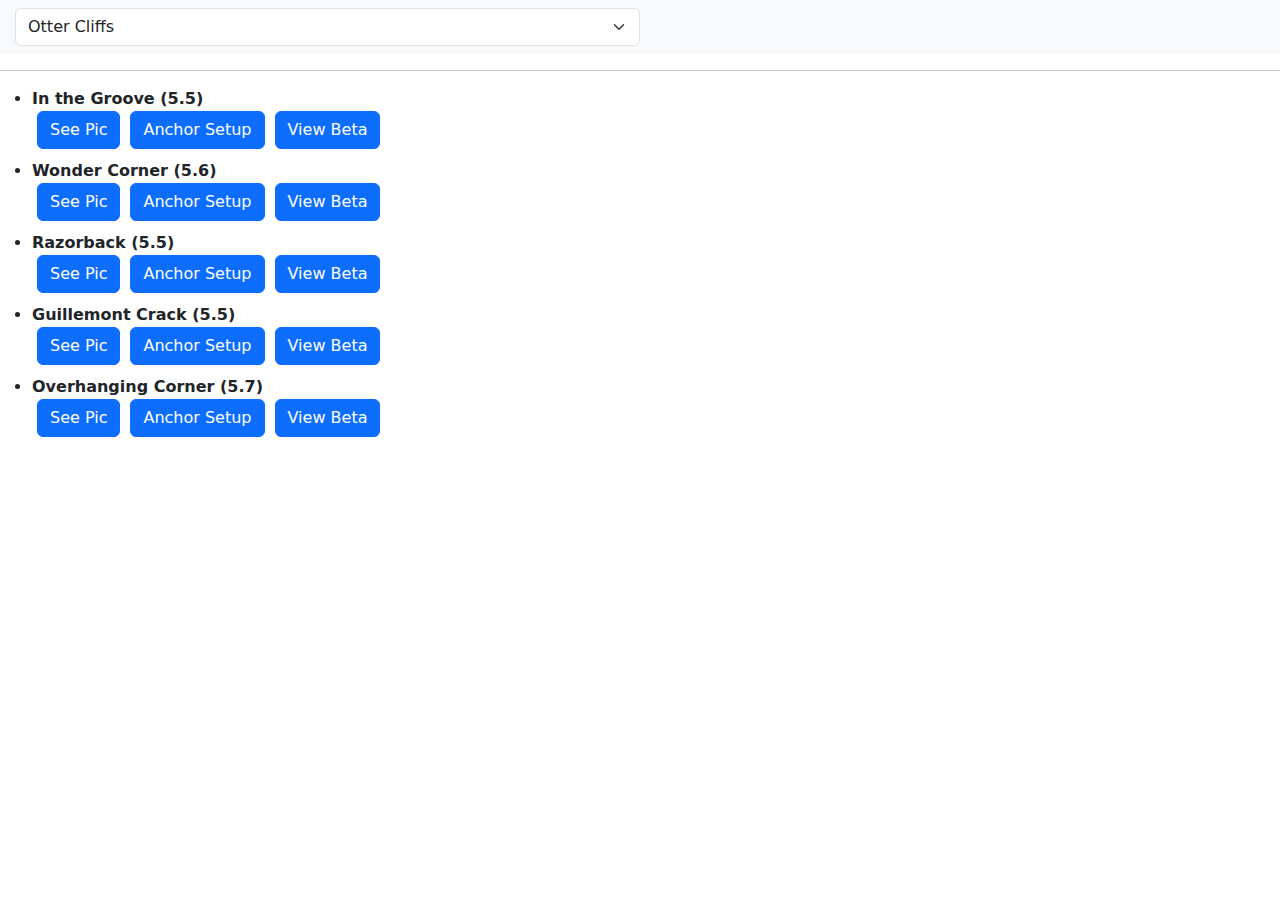
==== commit e71c8954: "check new modals" ====
--- a/agr/index.html
+++ b/agr/index.html
@@ -3,11 +3,25 @@
   <base href=".">
   <meta name="viewport" content="width=device-width, initial-scale=1">
   <link rel="icon" type="image/x-icon" href="favicon.ico">
-<style>@charset "UTF-8";:root{--bs-blue: #0d6efd;--bs-indigo: #6610f2;--bs-purple: #6f42c1;--bs-pink: #d63384;--bs-red: #dc3545;--bs-orange: #fd7e14;--bs-yellow: #ffc107;--bs-green: #198754;--bs-teal: #20c997;--bs-cyan: #0dcaf0;--bs-black: #000;--bs-white: #fff;--bs-gray: #6c757d;--bs-gray-dark: #343a40;--bs-gray-100: #f8f9fa;--bs-gray-200: #e9ecef;--bs-gray-300: #dee2e6;--bs-gray-400: #ced4da;--bs-gray-500: #adb5bd;--bs-gray-600: #6c757d;--bs-gray-700: #495057;--bs-gray-800: #343a40;--bs-gray-900: #212529;--bs-primary: #0d6efd;--bs-secondary: #6c757d;--bs-success: #198754;--bs-info: #0dcaf0;--bs-warning: #ffc107;--bs-danger: #dc3545;--bs-light: #f8f9fa;--bs-dark: #212529;--bs-primary-rgb: 13, 110, 253;--bs-secondary-rgb: 108, 117, 125;--bs-success-rgb: 25, 135, 84;--bs-info-rgb: 13, 202, 240;--bs-warning-rgb: 255, 193, 7;--bs-danger-rgb: 220, 53, 69;--bs-light-rgb: 248, 249, 250;--bs-dark-rgb: 33, 37, 41;--bs-primary-text-emphasis: #052c65;--bs-secondary-text-emphasis: #2b2f32;--bs-success-text-emphasis: #0a3622;--bs-info-text-emphasis: #055160;--bs-warning-text-emphasis: #664d03;--bs-danger-text-emphasis: #58151c;--bs-light-text-emphasis: #495057;--bs-dark-text-emphasis: #495057;--bs-primary-bg-subtle: #cfe2ff;--bs-secondary-bg-subtle: #e2e3e5;--bs-success-bg-subtle: #d1e7dd;--bs-info-bg-subtle: #cff4fc;--bs-warning-bg-subtle: #fff3cd;--bs-danger-bg-subtle: #f8d7da;--bs-light-bg-subtle: #fcfcfd;--bs-dark-bg-subtle: #ced4da;--bs-primary-border-subtle: #9ec5fe;--bs-secondary-border-subtle: #c4c8cb;--bs-success-border-subtle: #a3cfbb;--bs-info-border-subtle: #9eeaf9;--bs-warning-border-subtle: #ffe69c;--bs-danger-border-subtle: #f1aeb5;--bs-light-border-subtle: #e9ecef;--bs-dark-border-subtle: #adb5bd;--bs-white-rgb: 255, 255, 255;--bs-black-rgb: 0, 0, 0;--bs-font-sans-serif: system-ui, -apple-system, "Segoe UI", Roboto, "Helvetica Neue", "Noto Sans", "Liberation Sans", Arial, sans-serif, "Apple Color Emoji", "Segoe UI Emoji", "Segoe UI Symbol", "Noto Color Emoji";--bs-font-monospace: SFMono-Regular, Menlo, Monaco, Consolas, "Liberation Mono", "Courier New", monospace;--bs-gradient: linear-gradient(180deg, rgba(255, 255, 255, .15), rgba(255, 255, 255, 0));--bs-body-font-family: var(--bs-font-sans-serif);--bs-body-font-size: 1rem;--bs-body-font-weight: 400;--bs-body-line-height: 1.5;--bs-body-color: #212529;--bs-body-color-rgb: 33, 37, 41;--bs-body-bg: #fff;--bs-body-bg-rgb: 255, 255, 255;--bs-emphasis-color: #000;--bs-emphasis-color-rgb: 0, 0, 0;--bs-secondary-color: rgba(33, 37, 41, .75);--bs-secondary-color-rgb: 33, 37, 41;--bs-secondary-bg: #e9ecef;--bs-secondary-bg-rgb: 233, 236, 239;--bs-tertiary-color: rgba(33, 37, 41, .5);--bs-tertiary-color-rgb: 33, 37, 41;--bs-tertiary-bg: #f8f9fa;--bs-tertiary-bg-rgb: 248, 249, 250;--bs-heading-color: inherit;--bs-link-color: #0d6efd;--bs-link-color-rgb: 13, 110, 253;--bs-link-decoration: underline;--bs-link-hover-color: #0a58ca;--bs-link-hover-color-rgb: 10, 88, 202;--bs-code-color: #d63384;--bs-highlight-color: #212529;--bs-highlight-bg: #fff3cd;--bs-border-width: 1px;--bs-border-style: solid;--bs-border-color: #dee2e6;--bs-border-color-translucent: rgba(0, 0, 0, .175);--bs-border-radius: .375rem;--bs-border-radius-sm: .25rem;--bs-border-radius-lg: .5rem;--bs-border-radius-xl: 1rem;--bs-border-radius-xxl: 2rem;--bs-border-radius-2xl: var(--bs-border-radius-xxl);--bs-border-radius-pill: 50rem;--bs-box-shadow: 0 .5rem 1rem rgba(0, 0, 0, .15);--bs-box-shadow-sm: 0 .125rem .25rem rgba(0, 0, 0, .075);--bs-box-shadow-lg: 0 1rem 3rem rgba(0, 0, 0, .175);--bs-box-shadow-inset: inset 0 1px 2px rgba(0, 0, 0, .075);--bs-focus-ring-width: .25rem;--bs-focus-ring-opacity: .25;--bs-focus-ring-color: rgba(13, 110, 253, .25);--bs-form-valid-color: #198754;--bs-form-valid-border-color: #198754;--bs-form-invalid-color: #dc3545;--bs-form-invalid-border-color: #dc3545}*,*:before,*:after{box-sizing:border-box}@media (prefers-reduced-motion: no-preference){:root{scroll-behavior:smooth}}body{margin:0;font-family:var(--bs-body-font-family);font-size:var(--bs-body-font-size);font-weight:var(--bs-body-font-weight);line-height:var(--bs-body-line-height);color:var(--bs-body-color);text-align:var(--bs-body-text-align);background-color:var(--bs-body-bg);-webkit-text-size-adjust:100%;-webkit-tap-highlight-color:rgba(0,0,0,0)}hr{margin:1rem 0;color:inherit;border:0;border-top:var(--bs-border-width) solid;opacity:.25}h4{margin-top:0;margin-bottom:.5rem;font-weight:500;line-height:1.2;color:var(--bs-heading-color)}h4{font-size:calc(1.275rem + .3vw)}@media (min-width: 1200px){h4{font-size:1.5rem}}ul{padding-left:2rem}ul{margin-top:0;margin-bottom:1rem}strong{font-weight:bolder}img{vertical-align:middle}button{border-radius:0}button:focus:not(:focus-visible){outline:0}button,select{margin:0;font-family:inherit;font-size:inherit;line-height:inherit}button,select{text-transform:none}select{word-wrap:normal}select:disabled{opacity:1}button,[type=button]{-webkit-appearance:button}button:not(:disabled),[type=button]:not(:disabled){cursor:pointer}:root{--bs-breakpoint-xs: 0;--bs-breakpoint-sm: 576px;--bs-breakpoint-md: 768px;--bs-breakpoint-lg: 992px;--bs-breakpoint-xl: 1200px;--bs-breakpoint-xxl: 1400px}.form-select{--bs-form-select-bg-img: url("data:image/svg+xml,%3csvg xmlns='http://www.w3.org/2000/svg' viewBox='0 0 16 16'%3e%3cpath fill='none' stroke='%23343a40' stroke-linecap='round' stroke-linejoin='round' stroke-width='2' d='m2 5 6 6 6-6'/%3e%3c/svg%3e");display:block;width:100%;padding:.375rem 2.25rem .375rem .75rem;font-size:1rem;font-weight:400;line-height:1.5;color:var(--bs-body-color);appearance:none;background-color:var(--bs-body-bg);background-image:var(--bs-form-select-bg-img),var(--bs-form-select-bg-icon, none);background-repeat:no-repeat;background-position:right .75rem center;background-size:16px 12px;border:var(--bs-border-width) solid var(--bs-border-color);border-radius:var(--bs-border-radius);transition:border-color .15s ease-in-out,box-shadow .15s ease-in-out}@media (prefers-reduced-motion: reduce){.form-select{transition:none}}.form-select:focus{border-color:#86b7fe;outline:0;box-shadow:0 0 0 .25rem #0d6efd40}.form-select:disabled{background-color:var(--bs-secondary-bg)}.form-select:-moz-focusring{color:transparent;text-shadow:0 0 0 var(--bs-body-color)}.btn{--bs-btn-padding-x: .75rem;--bs-btn-padding-y: .375rem;--bs-btn-font-family: ;--bs-btn-font-size: 1rem;--bs-btn-font-weight: 400;--bs-btn-line-height: 1.5;--bs-btn-color: var(--bs-body-color);--bs-btn-bg: transparent;--bs-btn-border-width: var(--bs-border-width);--bs-btn-border-color: transparent;--bs-btn-border-radius: var(--bs-border-radius);--bs-btn-hover-border-color: transparent;--bs-btn-box-shadow: inset 0 1px 0 rgba(255, 255, 255, .15), 0 1px 1px rgba(0, 0, 0, .075);--bs-btn-disabled-opacity: .65;--bs-btn-focus-box-shadow: 0 0 0 .25rem rgba(var(--bs-btn-focus-shadow-rgb), .5);display:inline-block;padding:var(--bs-btn-padding-y) var(--bs-btn-padding-x);font-family:var(--bs-btn-font-family);font-size:var(--bs-btn-font-size);font-weight:var(--bs-btn-font-weight);line-height:var(--bs-btn-line-height);color:var(--bs-btn-color);text-align:center;text-decoration:none;vertical-align:middle;cursor:pointer;-webkit-user-select:none;user-select:none;border:var(--bs-btn-border-width) solid var(--bs-btn-border-color);border-radius:var(--bs-btn-border-radius);background-color:var(--bs-btn-bg);transition:color .15s ease-in-out,background-color .15s ease-in-out,border-color .15s ease-in-out,box-shadow .15s ease-in-out}@media (prefers-reduced-motion: reduce){.btn{transition:none}}.btn:hover{color:var(--bs-btn-hover-color);background-color:var(--bs-btn-hover-bg);border-color:var(--bs-btn-hover-border-color)}.btn:focus-visible{color:var(--bs-btn-hover-color);background-color:var(--bs-btn-hover-bg);border-color:var(--bs-btn-hover-border-color);outline:0;box-shadow:var(--bs-btn-focus-box-shadow)}.btn:first-child:active{color:var(--bs-btn-active-color);background-color:var(--bs-btn-active-bg);border-color:var(--bs-btn-active-border-color)}.btn:first-child:active:focus-visible{box-shadow:var(--bs-btn-focus-box-shadow)}.btn:disabled{color:var(--bs-btn-disabled-color);pointer-events:none;background-color:var(--bs-btn-disabled-bg);border-color:var(--bs-btn-disabled-border-color);opacity:var(--bs-btn-disabled-opacity)}.btn-primary{--bs-btn-color: #fff;--bs-btn-bg: #0d6efd;--bs-btn-border-color: #0d6efd;--bs-btn-hover-color: #fff;--bs-btn-hover-bg: #0b5ed7;--bs-btn-hover-border-color: #0a58ca;--bs-btn-focus-shadow-rgb: 49, 132, 253;--bs-btn-active-color: #fff;--bs-btn-active-bg: #0a58ca;--bs-btn-active-border-color: #0a53be;--bs-btn-active-shadow: inset 0 3px 5px rgba(0, 0, 0, .125);--bs-btn-disabled-color: #fff;--bs-btn-disabled-bg: #0d6efd;--bs-btn-disabled-border-color: #0d6efd}.btn-danger{--bs-btn-color: #fff;--bs-btn-bg: #dc3545;--bs-btn-border-color: #dc3545;--bs-btn-hover-color: #fff;--bs-btn-hover-bg: #bb2d3b;--bs-btn-hover-border-color: #b02a37;--bs-btn-focus-shadow-rgb: 225, 83, 97;--bs-btn-active-color: #fff;--bs-btn-active-bg: #b02a37;--bs-btn-active-border-color: #a52834;--bs-btn-active-shadow: inset 0 3px 5px rgba(0, 0, 0, .125);--bs-btn-disabled-color: #fff;--bs-btn-disabled-bg: #dc3545;--bs-btn-disabled-border-color: #dc3545}.navbar{--bs-navbar-padding-x: 0;--bs-navbar-padding-y: .5rem;--bs-navbar-color: rgba(var(--bs-emphasis-color-rgb), .65);--bs-navbar-hover-color: rgba(var(--bs-emphasis-color-rgb), .8);--bs-navbar-disabled-color: rgba(var(--bs-emphasis-color-rgb), .3);--bs-navbar-active-color: rgba(var(--bs-emphasis-color-rgb), 1);--bs-navbar-brand-padding-y: .3125rem;--bs-navbar-brand-margin-end: 1rem;--bs-navbar-brand-font-size: 1.25rem;--bs-navbar-brand-color: rgba(var(--bs-emphasis-color-rgb), 1);--bs-navbar-brand-hover-color: rgba(var(--bs-emphasis-color-rgb), 1);--bs-navbar-nav-link-padding-x: .5rem;--bs-navbar-toggler-padding-y: .25rem;--bs-navbar-toggler-padding-x: .75rem;--bs-navbar-toggler-font-size: 1.25rem;--bs-navbar-toggler-icon-bg: url("data:image/svg+xml,%3csvg xmlns='http://www.w3.org/2000/svg' viewBox='0 0 30 30'%3e%3cpath stroke='rgba%2833, 37, 41, 0.75%29' stroke-linecap='round' stroke-miterlimit='10' stroke-width='2' d='M4 7h22M4 15h22M4 23h22'/%3e%3c/svg%3e");--bs-navbar-toggler-border-color: rgba(var(--bs-emphasis-color-rgb), .15);--bs-navbar-toggler-border-radius: var(--bs-border-radius);--bs-navbar-toggler-focus-width: .25rem;--bs-navbar-toggler-transition: box-shadow .15s ease-in-out;position:relative;display:flex;flex-wrap:wrap;align-items:center;justify-content:space-between;padding:var(--bs-navbar-padding-y) var(--bs-navbar-padding-x)}@media (min-width: 576px){.navbar-expand-sm{flex-wrap:nowrap;justify-content:flex-start}}.modal{--bs-modal-zindex: 1055;--bs-modal-width: 500px;--bs-modal-padding: 1rem;--bs-modal-margin: .5rem;--bs-modal-color: ;--bs-modal-bg: var(--bs-body-bg);--bs-modal-border-color: var(--bs-border-color-translucent);--bs-modal-border-width: var(--bs-border-width);--bs-modal-border-radius: var(--bs-border-radius-lg);--bs-modal-box-shadow: var(--bs-box-shadow-sm);--bs-modal-inner-border-radius: calc(var(--bs-border-radius-lg) - (var(--bs-border-width)));--bs-modal-header-padding-x: 1rem;--bs-modal-header-padding-y: 1rem;--bs-modal-header-padding: 1rem 1rem;--bs-modal-header-border-color: var(--bs-border-color);--bs-modal-header-border-width: var(--bs-border-width);--bs-modal-title-line-height: 1.5;--bs-modal-footer-gap: .5rem;--bs-modal-footer-bg: ;--bs-modal-footer-border-color: var(--bs-border-color);--bs-modal-footer-border-width: var(--bs-border-width);position:fixed;top:0;left:0;z-index:var(--bs-modal-zindex);display:none;width:100%;height:100%;overflow-x:hidden;overflow-y:auto;outline:0}.modal-dialog{position:relative;width:auto;margin:var(--bs-modal-margin);pointer-events:none}.modal-content{position:relative;display:flex;flex-direction:column;width:100%;color:var(--bs-modal-color);pointer-events:auto;background-color:var(--bs-modal-bg);background-clip:padding-box;border:var(--bs-modal-border-width) solid var(--bs-modal-border-color);border-radius:var(--bs-modal-border-radius);outline:0}.modal-header{display:flex;flex-shrink:0;align-items:center;padding:var(--bs-modal-header-padding);border-bottom:var(--bs-modal-header-border-width) solid var(--bs-modal-header-border-color);border-top-left-radius:var(--bs-modal-inner-border-radius);border-top-right-radius:var(--bs-modal-inner-border-radius)}.modal-title{margin-bottom:0;line-height:var(--bs-modal-title-line-height)}.modal-body{position:relative;flex:1 1 auto;padding:var(--bs-modal-padding)}.modal-footer{display:flex;flex-shrink:0;flex-wrap:wrap;align-items:center;justify-content:flex-end;padding:calc(var(--bs-modal-padding) - var(--bs-modal-footer-gap) * .5);background-color:var(--bs-modal-footer-bg);border-top:var(--bs-modal-footer-border-width) solid var(--bs-modal-footer-border-color);border-bottom-right-radius:var(--bs-modal-inner-border-radius);border-bottom-left-radius:var(--bs-modal-inner-border-radius)}.modal-footer>*{margin:calc(var(--bs-modal-footer-gap) * .5)}@media (min-width: 576px){.modal{--bs-modal-margin: 1.75rem;--bs-modal-box-shadow: var(--bs-box-shadow)}.modal-dialog{max-width:var(--bs-modal-width);margin-right:auto;margin-left:auto}}.w-50{width:50%!important}.bg-light{--bs-bg-opacity: 1;background-color:rgba(var(--bs-light-rgb),var(--bs-bg-opacity))!important}img,li{padding-bottom:10px}@media only screen and (max-width: 768px){img{max-width:90%;max-height:50%}}@media only screen and (min-width: 768px){img{max-width:60%;max-height:30%}}
-</style><link rel="stylesheet" href="styles-3V3PNVUV.css" media="print" onload="this.media='all'"><noscript><link rel="stylesheet" href="styles-3V3PNVUV.css"></noscript><style ng-app-id="ng">nav[_ngcontent-ng-c3730045321] > div[_ngcontent-ng-c3730045321]{padding-left:15px}</style><style ng-app-id="ng">.inmodal[_ngcontent-ng-c2362266065]{max-width:100%;max-height:100%}</style></head>
+<style>@charset "UTF-8";:root{--bs-blue: #0d6efd;--bs-indigo: #6610f2;--bs-purple: #6f42c1;--bs-pink: #d63384;--bs-red: #dc3545;--bs-orange: #fd7e14;--bs-yellow: #ffc107;--bs-green: #198754;--bs-teal: #20c997;--bs-cyan: #0dcaf0;--bs-black: #000;--bs-white: #fff;--bs-gray: #6c757d;--bs-gray-dark: #343a40;--bs-gray-100: #f8f9fa;--bs-gray-200: #e9ecef;--bs-gray-300: #dee2e6;--bs-gray-400: #ced4da;--bs-gray-500: #adb5bd;--bs-gray-600: #6c757d;--bs-gray-700: #495057;--bs-gray-800: #343a40;--bs-gray-900: #212529;--bs-primary: #0d6efd;--bs-secondary: #6c757d;--bs-success: #198754;--bs-info: #0dcaf0;--bs-warning: #ffc107;--bs-danger: #dc3545;--bs-light: #f8f9fa;--bs-dark: #212529;--bs-primary-rgb: 13, 110, 253;--bs-secondary-rgb: 108, 117, 125;--bs-success-rgb: 25, 135, 84;--bs-info-rgb: 13, 202, 240;--bs-warning-rgb: 255, 193, 7;--bs-danger-rgb: 220, 53, 69;--bs-light-rgb: 248, 249, 250;--bs-dark-rgb: 33, 37, 41;--bs-primary-text-emphasis: #052c65;--bs-secondary-text-emphasis: #2b2f32;--bs-success-text-emphasis: #0a3622;--bs-info-text-emphasis: #055160;--bs-warning-text-emphasis: #664d03;--bs-danger-text-emphasis: #58151c;--bs-light-text-emphasis: #495057;--bs-dark-text-emphasis: #495057;--bs-primary-bg-subtle: #cfe2ff;--bs-secondary-bg-subtle: #e2e3e5;--bs-success-bg-subtle: #d1e7dd;--bs-info-bg-subtle: #cff4fc;--bs-warning-bg-subtle: #fff3cd;--bs-danger-bg-subtle: #f8d7da;--bs-light-bg-subtle: #fcfcfd;--bs-dark-bg-subtle: #ced4da;--bs-primary-border-subtle: #9ec5fe;--bs-secondary-border-subtle: #c4c8cb;--bs-success-border-subtle: #a3cfbb;--bs-info-border-subtle: #9eeaf9;--bs-warning-border-subtle: #ffe69c;--bs-danger-border-subtle: #f1aeb5;--bs-light-border-subtle: #e9ecef;--bs-dark-border-subtle: #adb5bd;--bs-white-rgb: 255, 255, 255;--bs-black-rgb: 0, 0, 0;--bs-font-sans-serif: system-ui, -apple-system, "Segoe UI", Roboto, "Helvetica Neue", "Noto Sans", "Liberation Sans", Arial, sans-serif, "Apple Color Emoji", "Segoe UI Emoji", "Segoe UI Symbol", "Noto Color Emoji";--bs-font-monospace: SFMono-Regular, Menlo, Monaco, Consolas, "Liberation Mono", "Courier New", monospace;--bs-gradient: linear-gradient(180deg, rgba(255, 255, 255, .15), rgba(255, 255, 255, 0));--bs-body-font-family: var(--bs-font-sans-serif);--bs-body-font-size: 1rem;--bs-body-font-weight: 400;--bs-body-line-height: 1.5;--bs-body-color: #212529;--bs-body-color-rgb: 33, 37, 41;--bs-body-bg: #fff;--bs-body-bg-rgb: 255, 255, 255;--bs-emphasis-color: #000;--bs-emphasis-color-rgb: 0, 0, 0;--bs-secondary-color: rgba(33, 37, 41, .75);--bs-secondary-color-rgb: 33, 37, 41;--bs-secondary-bg: #e9ecef;--bs-secondary-bg-rgb: 233, 236, 239;--bs-tertiary-color: rgba(33, 37, 41, .5);--bs-tertiary-color-rgb: 33, 37, 41;--bs-tertiary-bg: #f8f9fa;--bs-tertiary-bg-rgb: 248, 249, 250;--bs-heading-color: inherit;--bs-link-color: #0d6efd;--bs-link-color-rgb: 13, 110, 253;--bs-link-decoration: underline;--bs-link-hover-color: #0a58ca;--bs-link-hover-color-rgb: 10, 88, 202;--bs-code-color: #d63384;--bs-highlight-color: #212529;--bs-highlight-bg: #fff3cd;--bs-border-width: 1px;--bs-border-style: solid;--bs-border-color: #dee2e6;--bs-border-color-translucent: rgba(0, 0, 0, .175);--bs-border-radius: .375rem;--bs-border-radius-sm: .25rem;--bs-border-radius-lg: .5rem;--bs-border-radius-xl: 1rem;--bs-border-radius-xxl: 2rem;--bs-border-radius-2xl: var(--bs-border-radius-xxl);--bs-border-radius-pill: 50rem;--bs-box-shadow: 0 .5rem 1rem rgba(0, 0, 0, .15);--bs-box-shadow-sm: 0 .125rem .25rem rgba(0, 0, 0, .075);--bs-box-shadow-lg: 0 1rem 3rem rgba(0, 0, 0, .175);--bs-box-shadow-inset: inset 0 1px 2px rgba(0, 0, 0, .075);--bs-focus-ring-width: .25rem;--bs-focus-ring-opacity: .25;--bs-focus-ring-color: rgba(13, 110, 253, .25);--bs-form-valid-color: #198754;--bs-form-valid-border-color: #198754;--bs-form-invalid-color: #dc3545;--bs-form-invalid-border-color: #dc3545}*,*:before,*:after{box-sizing:border-box}@media (prefers-reduced-motion: no-preference){:root{scroll-behavior:smooth}}body{margin:0;font-family:var(--bs-body-font-family);font-size:var(--bs-body-font-size);font-weight:var(--bs-body-font-weight);line-height:var(--bs-body-line-height);color:var(--bs-body-color);text-align:var(--bs-body-text-align);background-color:var(--bs-body-bg);-webkit-text-size-adjust:100%;-webkit-tap-highlight-color:rgba(0,0,0,0)}hr{margin:1rem 0;color:inherit;border:0;border-top:var(--bs-border-width) solid;opacity:.25}h4{margin-top:0;margin-bottom:.5rem;font-weight:500;line-height:1.2;color:var(--bs-heading-color)}h4{font-size:calc(1.275rem + .3vw)}@media (min-width: 1200px){h4{font-size:1.5rem}}p{margin-top:0;margin-bottom:1rem}ul{padding-left:2rem}ul{margin-top:0;margin-bottom:1rem}strong{font-weight:bolder}img{vertical-align:middle}button{border-radius:0}button:focus:not(:focus-visible){outline:0}button,select{margin:0;font-family:inherit;font-size:inherit;line-height:inherit}button,select{text-transform:none}select{word-wrap:normal}select:disabled{opacity:1}button,[type=button]{-webkit-appearance:button}button:not(:disabled),[type=button]:not(:disabled){cursor:pointer}:root{--bs-breakpoint-xs: 0;--bs-breakpoint-sm: 576px;--bs-breakpoint-md: 768px;--bs-breakpoint-lg: 992px;--bs-breakpoint-xl: 1200px;--bs-breakpoint-xxl: 1400px}.form-select{--bs-form-select-bg-img: url("data:image/svg+xml,%3csvg xmlns='http://www.w3.org/2000/svg' viewBox='0 0 16 16'%3e%3cpath fill='none' stroke='%23343a40' stroke-linecap='round' stroke-linejoin='round' stroke-width='2' d='m2 5 6 6 6-6'/%3e%3c/svg%3e");display:block;width:100%;padding:.375rem 2.25rem .375rem .75rem;font-size:1rem;font-weight:400;line-height:1.5;color:var(--bs-body-color);appearance:none;background-color:var(--bs-body-bg);background-image:var(--bs-form-select-bg-img),var(--bs-form-select-bg-icon, none);background-repeat:no-repeat;background-position:right .75rem center;background-size:16px 12px;border:var(--bs-border-width) solid var(--bs-border-color);border-radius:var(--bs-border-radius);transition:border-color .15s ease-in-out,box-shadow .15s ease-in-out}@media (prefers-reduced-motion: reduce){.form-select{transition:none}}.form-select:focus{border-color:#86b7fe;outline:0;box-shadow:0 0 0 .25rem #0d6efd40}.form-select:disabled{background-color:var(--bs-secondary-bg)}.form-select:-moz-focusring{color:transparent;text-shadow:0 0 0 var(--bs-body-color)}.btn{--bs-btn-padding-x: .75rem;--bs-btn-padding-y: .375rem;--bs-btn-font-family: ;--bs-btn-font-size: 1rem;--bs-btn-font-weight: 400;--bs-btn-line-height: 1.5;--bs-btn-color: var(--bs-body-color);--bs-btn-bg: transparent;--bs-btn-border-width: var(--bs-border-width);--bs-btn-border-color: transparent;--bs-btn-border-radius: var(--bs-border-radius);--bs-btn-hover-border-color: transparent;--bs-btn-box-shadow: inset 0 1px 0 rgba(255, 255, 255, .15), 0 1px 1px rgba(0, 0, 0, .075);--bs-btn-disabled-opacity: .65;--bs-btn-focus-box-shadow: 0 0 0 .25rem rgba(var(--bs-btn-focus-shadow-rgb), .5);display:inline-block;padding:var(--bs-btn-padding-y) var(--bs-btn-padding-x);font-family:var(--bs-btn-font-family);font-size:var(--bs-btn-font-size);font-weight:var(--bs-btn-font-weight);line-height:var(--bs-btn-line-height);color:var(--bs-btn-color);text-align:center;text-decoration:none;vertical-align:middle;cursor:pointer;-webkit-user-select:none;user-select:none;border:var(--bs-btn-border-width) solid var(--bs-btn-border-color);border-radius:var(--bs-btn-border-radius);background-color:var(--bs-btn-bg);transition:color .15s ease-in-out,background-color .15s ease-in-out,border-color .15s ease-in-out,box-shadow .15s ease-in-out}@media (prefers-reduced-motion: reduce){.btn{transition:none}}.btn:hover{color:var(--bs-btn-hover-color);background-color:var(--bs-btn-hover-bg);border-color:var(--bs-btn-hover-border-color)}.btn:focus-visible{color:var(--bs-btn-hover-color);background-color:var(--bs-btn-hover-bg);border-color:var(--bs-btn-hover-border-color);outline:0;box-shadow:var(--bs-btn-focus-box-shadow)}.btn:first-child:active{color:var(--bs-btn-active-color);background-color:var(--bs-btn-active-bg);border-color:var(--bs-btn-active-border-color)}.btn:first-child:active:focus-visible{box-shadow:var(--bs-btn-focus-box-shadow)}.btn:disabled{color:var(--bs-btn-disabled-color);pointer-events:none;background-color:var(--bs-btn-disabled-bg);border-color:var(--bs-btn-disabled-border-color);opacity:var(--bs-btn-disabled-opacity)}.btn-primary{--bs-btn-color: #fff;--bs-btn-bg: #0d6efd;--bs-btn-border-color: #0d6efd;--bs-btn-hover-color: #fff;--bs-btn-hover-bg: #0b5ed7;--bs-btn-hover-border-color: #0a58ca;--bs-btn-focus-shadow-rgb: 49, 132, 253;--bs-btn-active-color: #fff;--bs-btn-active-bg: #0a58ca;--bs-btn-active-border-color: #0a53be;--bs-btn-active-shadow: inset 0 3px 5px rgba(0, 0, 0, .125);--bs-btn-disabled-color: #fff;--bs-btn-disabled-bg: #0d6efd;--bs-btn-disabled-border-color: #0d6efd}.btn-danger{--bs-btn-color: #fff;--bs-btn-bg: #dc3545;--bs-btn-border-color: #dc3545;--bs-btn-hover-color: #fff;--bs-btn-hover-bg: #bb2d3b;--bs-btn-hover-border-color: #b02a37;--bs-btn-focus-shadow-rgb: 225, 83, 97;--bs-btn-active-color: #fff;--bs-btn-active-bg: #b02a37;--bs-btn-active-border-color: #a52834;--bs-btn-active-shadow: inset 0 3px 5px rgba(0, 0, 0, .125);--bs-btn-disabled-color: #fff;--bs-btn-disabled-bg: #dc3545;--bs-btn-disabled-border-color: #dc3545}.navbar{--bs-navbar-padding-x: 0;--bs-navbar-padding-y: .5rem;--bs-navbar-color: rgba(var(--bs-emphasis-color-rgb), .65);--bs-navbar-hover-color: rgba(var(--bs-emphasis-color-rgb), .8);--bs-navbar-disabled-color: rgba(var(--bs-emphasis-color-rgb), .3);--bs-navbar-active-color: rgba(var(--bs-emphasis-color-rgb), 1);--bs-navbar-brand-padding-y: .3125rem;--bs-navbar-brand-margin-end: 1rem;--bs-navbar-brand-font-size: 1.25rem;--bs-navbar-brand-color: rgba(var(--bs-emphasis-color-rgb), 1);--bs-navbar-brand-hover-color: rgba(var(--bs-emphasis-color-rgb), 1);--bs-navbar-nav-link-padding-x: .5rem;--bs-navbar-toggler-padding-y: .25rem;--bs-navbar-toggler-padding-x: .75rem;--bs-navbar-toggler-font-size: 1.25rem;--bs-navbar-toggler-icon-bg: url("data:image/svg+xml,%3csvg xmlns='http://www.w3.org/2000/svg' viewBox='0 0 30 30'%3e%3cpath stroke='rgba%2833, 37, 41, 0.75%29' stroke-linecap='round' stroke-miterlimit='10' stroke-width='2' d='M4 7h22M4 15h22M4 23h22'/%3e%3c/svg%3e");--bs-navbar-toggler-border-color: rgba(var(--bs-emphasis-color-rgb), .15);--bs-navbar-toggler-border-radius: var(--bs-border-radius);--bs-navbar-toggler-focus-width: .25rem;--bs-navbar-toggler-transition: box-shadow .15s ease-in-out;position:relative;display:flex;flex-wrap:wrap;align-items:center;justify-content:space-between;padding:var(--bs-navbar-padding-y) var(--bs-navbar-padding-x)}@media (min-width: 576px){.navbar-expand-sm{flex-wrap:nowrap;justify-content:flex-start}}.modal{--bs-modal-zindex: 1055;--bs-modal-width: 500px;--bs-modal-padding: 1rem;--bs-modal-margin: .5rem;--bs-modal-color: ;--bs-modal-bg: var(--bs-body-bg);--bs-modal-border-color: var(--bs-border-color-translucent);--bs-modal-border-width: var(--bs-border-width);--bs-modal-border-radius: var(--bs-border-radius-lg);--bs-modal-box-shadow: var(--bs-box-shadow-sm);--bs-modal-inner-border-radius: calc(var(--bs-border-radius-lg) - (var(--bs-border-width)));--bs-modal-header-padding-x: 1rem;--bs-modal-header-padding-y: 1rem;--bs-modal-header-padding: 1rem 1rem;--bs-modal-header-border-color: var(--bs-border-color);--bs-modal-header-border-width: var(--bs-border-width);--bs-modal-title-line-height: 1.5;--bs-modal-footer-gap: .5rem;--bs-modal-footer-bg: ;--bs-modal-footer-border-color: var(--bs-border-color);--bs-modal-footer-border-width: var(--bs-border-width);position:fixed;top:0;left:0;z-index:var(--bs-modal-zindex);display:none;width:100%;height:100%;overflow-x:hidden;overflow-y:auto;outline:0}.modal-dialog{position:relative;width:auto;margin:var(--bs-modal-margin);pointer-events:none}.modal-content{position:relative;display:flex;flex-direction:column;width:100%;color:var(--bs-modal-color);pointer-events:auto;background-color:var(--bs-modal-bg);background-clip:padding-box;border:var(--bs-modal-border-width) solid var(--bs-modal-border-color);border-radius:var(--bs-modal-border-radius);outline:0}.modal-header{display:flex;flex-shrink:0;align-items:center;padding:var(--bs-modal-header-padding);border-bottom:var(--bs-modal-header-border-width) solid var(--bs-modal-header-border-color);border-top-left-radius:var(--bs-modal-inner-border-radius);border-top-right-radius:var(--bs-modal-inner-border-radius)}.modal-title{margin-bottom:0;line-height:var(--bs-modal-title-line-height)}.modal-body{position:relative;flex:1 1 auto;padding:var(--bs-modal-padding)}.modal-footer{display:flex;flex-shrink:0;flex-wrap:wrap;align-items:center;justify-content:flex-end;padding:calc(var(--bs-modal-padding) - var(--bs-modal-footer-gap) * .5);background-color:var(--bs-modal-footer-bg);border-top:var(--bs-modal-footer-border-width) solid var(--bs-modal-footer-border-color);border-bottom-right-radius:var(--bs-modal-inner-border-radius);border-bottom-left-radius:var(--bs-modal-inner-border-radius)}.modal-footer>*{margin:calc(var(--bs-modal-footer-gap) * .5)}@media (min-width: 576px){.modal{--bs-modal-margin: 1.75rem;--bs-modal-box-shadow: var(--bs-box-shadow)}.modal-dialog{max-width:var(--bs-modal-width);margin-right:auto;margin-left:auto}}.w-50{width:50%!important}.bg-light{--bs-bg-opacity: 1;background-color:rgba(var(--bs-light-rgb),var(--bs-bg-opacity))!important}img,li{padding-bottom:10px}@media only screen and (max-width: 768px){img{max-width:90%;max-height:50%}}@media only screen and (min-width: 768px){img{max-width:60%;max-height:30%}}
+</style><link rel="stylesheet" href="styles-3V3PNVUV.css" media="print" onload="this.media='all'"><noscript><link rel="stylesheet" href="styles-3V3PNVUV.css"></noscript><style ng-app-id="ng">nav[_ngcontent-ng-c291807834] > div[_ngcontent-ng-c291807834]{padding-left:15px}.modal-button[_ngcontent-ng-c291807834]{padding:5px}</style><style ng-app-id="ng">.inmodal[_ngcontent-ng-c3343662594]{max-width:100%;max-height:100%}</style></head>
 <body><!--nghm-->
-  <app-root _nghost-ng-c3730045321 ng-version="17.3.11" ngh="1" ng-server-context="ssg"><nav _ngcontent-ng-c3730045321 class="navbar navbar-expand-sm navbar-light bg-light"><div _ngcontent-ng-c3730045321 class="w-50"><select _ngcontent-ng-c3730045321 class="form-select ng-untouched ng-pristine ng-valid"><option _ngcontent-ng-c3730045321 value="otter_cliffs">Otter Cliffs</option><option _ngcontent-ng-c3730045321 value="south_otter">South Otter</option><option _ngcontent-ng-c3730045321 value="ocean_drive">Ocean Drive</option><option _ngcontent-ng-c3730045321 value="cooksey_drive">Cooksey Drive</option><option _ngcontent-ng-c3730045321 value="south_wall">South Wall</option><option _ngcontent-ng-c3730045321 value="great_head">Great Head</option><option _ngcontent-ng-c3730045321 value="south_bubs">South Bubble</option><option _ngcontent-ng-c3730045321 value="pebble_beach">Pebble Beach</option></select></div></nav><hr _ngcontent-ng-c3730045321><ul _ngcontent-ng-c3730045321><li _ngcontent-ng-c3730045321><strong _ngcontent-ng-c3730045321>razorback (5.5)</strong><br _ngcontent-ng-c3730045321><div _ngcontent-ng-c3730045321><img _ngcontent-ng-c3730045321 src="images/otter_cliffs/razorback_pic.jpg"><br _ngcontent-ng-c3730045321></div><!----><app-modal _ngcontent-ng-c3730045321 _nghost-ng-c2362266065 ngh="0"><button _ngcontent-ng-c2362266065 type="button" class="btn btn-primary">Anchor Setup
-</button><div _ngcontent-ng-c2362266065 tabindex="-1" role="dialog" class="modal" style="display: none;"><div _ngcontent-ng-c2362266065 role="document" class="modal-dialog"><div _ngcontent-ng-c2362266065 class="modal-content"><div _ngcontent-ng-c2362266065 class="modal-header"><h4 _ngcontent-ng-c2362266065 class="modal-title">Anchor Setup for razorback</h4></div><div _ngcontent-ng-c2362266065 class="modal-body"><img _ngcontent-ng-c2362266065 class="inmodal" src="images/otter_cliffs/razorback_anchor.png"></div><!----><div _ngcontent-ng-c2362266065 class="modal-footer"><button _ngcontent-ng-c2362266065 type="button" class="btn btn-danger"> Close </button></div></div></div></div></app-modal><br _ngcontent-ng-c3730045321> Beta: lower to ledge above the bottom, easy climbing to a big step out right </li><!----></ul></app-root>
-<script src="polyfills-N6LQB2YD.js" type="module"></script><script src="scripts-EEEIPNC3.js" defer></script><script src="main-ADZWFIXR.js" type="module"></script>
+  <app-root _nghost-ng-c291807834 ng-version="17.3.11" ngh="5" ng-server-context="ssg"><nav _ngcontent-ng-c291807834 class="navbar navbar-expand-sm navbar-light bg-light"><div _ngcontent-ng-c291807834 class="w-50"><select _ngcontent-ng-c291807834 class="form-select ng-untouched ng-pristine ng-valid"><option _ngcontent-ng-c291807834 value="otter_cliffs">Otter Cliffs</option><option _ngcontent-ng-c291807834 value="south_otter">South Otter</option><option _ngcontent-ng-c291807834 value="ocean_drive">Ocean Drive</option><option _ngcontent-ng-c291807834 value="cooksey_drive">Cooksey Drive</option><option _ngcontent-ng-c291807834 value="south_wall">South Wall</option><option _ngcontent-ng-c291807834 value="great_head">Great Head</option><option _ngcontent-ng-c291807834 value="south_bubs">South Bubble</option><option _ngcontent-ng-c291807834 value="pebble_beach">Pebble Beach</option></select></div></nav><hr _ngcontent-ng-c291807834><ul _ngcontent-ng-c291807834><li _ngcontent-ng-c291807834><strong _ngcontent-ng-c291807834>In the Groove (5.5)</strong><br _ngcontent-ng-c291807834><app-pic-modal _ngcontent-ng-c291807834 class="modal-button" _nghost-ng-c585495423 ngh="0"><button _ngcontent-ng-c585495423 type="button" class="btn btn-primary">See Pic
+</button><div _ngcontent-ng-c585495423 tabindex="-1" role="dialog" class="modal" style="display: none;"><div _ngcontent-ng-c585495423 role="document" class="modal-dialog"><div _ngcontent-ng-c585495423 class="modal-content"><div _ngcontent-ng-c585495423 class="modal-header"><h4 _ngcontent-ng-c585495423 class="modal-title">In the Groove</h4></div><div _ngcontent-ng-c585495423 class="modal-body"><div _ngcontent-ng-c585495423><img _ngcontent-ng-c585495423 class="inmodal" src="images/otter_cliffs/in_the_groove.png"></div><!----><!----></div><div _ngcontent-ng-c585495423 class="modal-footer"><button _ngcontent-ng-c585495423 type="button" class="btn btn-danger"> Close </button></div></div></div></div></app-pic-modal><app-anchor-modal _ngcontent-ng-c291807834 class="modal-button" _nghost-ng-c3343662594 ngh="1"><button _ngcontent-ng-c3343662594 type="button" class="btn btn-primary">Anchor Setup
+</button><div _ngcontent-ng-c3343662594 tabindex="-1" role="dialog" class="modal" style="display: none;"><div _ngcontent-ng-c3343662594 role="document" class="modal-dialog"><div _ngcontent-ng-c3343662594 class="modal-content"><div _ngcontent-ng-c3343662594 class="modal-header"><h4 _ngcontent-ng-c3343662594 class="modal-title">Anchor Setup for In the Groove</h4></div><div _ngcontent-ng-c3343662594 class="modal-body"><div _ngcontent-ng-c3343662594><img _ngcontent-ng-c3343662594 class="inmodal" src="images/otter_cliffs/in_the_groove_anchor.png"></div><!----><!----></div><div _ngcontent-ng-c3343662594 class="modal-footer"><button _ngcontent-ng-c3343662594 type="button" class="btn btn-danger"> Close </button></div></div></div></div></app-anchor-modal><app-beta-modal _ngcontent-ng-c291807834 class="modal-button" _nghost-ng-c2190222618 ngh="2"><button _ngcontent-ng-c2190222618 type="button" class="btn btn-primary">View Beta
+</button><div _ngcontent-ng-c2190222618 tabindex="-1" role="dialog" class="modal" style="display: none;"><div _ngcontent-ng-c2190222618 role="document" class="modal-dialog"><div _ngcontent-ng-c2190222618 class="modal-content"><div _ngcontent-ng-c2190222618 class="modal-header"><h4 _ngcontent-ng-c2190222618 class="modal-title">Beta for In the Groove</h4></div><div _ngcontent-ng-c2190222618 class="modal-body"> Pull the first ledge, then bear left on good hand and footholds. Step right onto the flake, switch feet and find a high right foot outside the flake then jug haul to the top. </div><div _ngcontent-ng-c2190222618 class="modal-footer"><button _ngcontent-ng-c2190222618 type="button" class="btn btn-danger"> Close </button></div></div></div></div></app-beta-modal></li><li _ngcontent-ng-c291807834><strong _ngcontent-ng-c291807834>Wonder Corner (5.6)</strong><br _ngcontent-ng-c291807834><app-pic-modal _ngcontent-ng-c291807834 class="modal-button" _nghost-ng-c585495423 ngh="0"><button _ngcontent-ng-c585495423 type="button" class="btn btn-primary">See Pic
+</button><div _ngcontent-ng-c585495423 tabindex="-1" role="dialog" class="modal" style="display: none;"><div _ngcontent-ng-c585495423 role="document" class="modal-dialog"><div _ngcontent-ng-c585495423 class="modal-content"><div _ngcontent-ng-c585495423 class="modal-header"><h4 _ngcontent-ng-c585495423 class="modal-title">Wonder Corner</h4></div><div _ngcontent-ng-c585495423 class="modal-body"><div _ngcontent-ng-c585495423><img _ngcontent-ng-c585495423 class="inmodal" src="images/otter_cliffs/wonder_corner.png"></div><!----><!----></div><div _ngcontent-ng-c585495423 class="modal-footer"><button _ngcontent-ng-c585495423 type="button" class="btn btn-danger"> Close </button></div></div></div></div></app-pic-modal><app-anchor-modal _ngcontent-ng-c291807834 class="modal-button" _nghost-ng-c3343662594 ngh="1"><button _ngcontent-ng-c3343662594 type="button" class="btn btn-primary">Anchor Setup
+</button><div _ngcontent-ng-c3343662594 tabindex="-1" role="dialog" class="modal" style="display: none;"><div _ngcontent-ng-c3343662594 role="document" class="modal-dialog"><div _ngcontent-ng-c3343662594 class="modal-content"><div _ngcontent-ng-c3343662594 class="modal-header"><h4 _ngcontent-ng-c3343662594 class="modal-title">Anchor Setup for Wonder Corner</h4></div><div _ngcontent-ng-c3343662594 class="modal-body"><div _ngcontent-ng-c3343662594><img _ngcontent-ng-c3343662594 class="inmodal" src="images/otter_cliffs/wonder_corner_anchor.png"></div><!----><!----></div><div _ngcontent-ng-c3343662594 class="modal-footer"><button _ngcontent-ng-c3343662594 type="button" class="btn btn-danger"> Close </button></div></div></div></div></app-anchor-modal><app-beta-modal _ngcontent-ng-c291807834 class="modal-button" _nghost-ng-c2190222618 ngh="2"><button _ngcontent-ng-c2190222618 type="button" class="btn btn-primary">View Beta
+</button><div _ngcontent-ng-c2190222618 tabindex="-1" role="dialog" class="modal" style="display: none;"><div _ngcontent-ng-c2190222618 role="document" class="modal-dialog"><div _ngcontent-ng-c2190222618 class="modal-content"><div _ngcontent-ng-c2190222618 class="modal-header"><h4 _ngcontent-ng-c2190222618 class="modal-title">Beta for Wonder Corner</h4></div><div _ngcontent-ng-c2190222618 class="modal-body"> Follow corner system up the wall, either moving right onto the face at the crux or find a high right foot on the face and reach for a crimpy hold on the corner's arete. </div><div _ngcontent-ng-c2190222618 class="modal-footer"><button _ngcontent-ng-c2190222618 type="button" class="btn btn-danger"> Close </button></div></div></div></div></app-beta-modal></li><li _ngcontent-ng-c291807834><strong _ngcontent-ng-c291807834>Razorback (5.5)</strong><br _ngcontent-ng-c291807834><app-pic-modal _ngcontent-ng-c291807834 class="modal-button" _nghost-ng-c585495423 ngh="0"><button _ngcontent-ng-c585495423 type="button" class="btn btn-primary">See Pic
+</button><div _ngcontent-ng-c585495423 tabindex="-1" role="dialog" class="modal" style="display: none;"><div _ngcontent-ng-c585495423 role="document" class="modal-dialog"><div _ngcontent-ng-c585495423 class="modal-content"><div _ngcontent-ng-c585495423 class="modal-header"><h4 _ngcontent-ng-c585495423 class="modal-title">Razorback</h4></div><div _ngcontent-ng-c585495423 class="modal-body"><div _ngcontent-ng-c585495423><img _ngcontent-ng-c585495423 class="inmodal" src="images/otter_cliffs/razorback.png"></div><!----><!----></div><div _ngcontent-ng-c585495423 class="modal-footer"><button _ngcontent-ng-c585495423 type="button" class="btn btn-danger"> Close </button></div></div></div></div></app-pic-modal><app-anchor-modal _ngcontent-ng-c291807834 class="modal-button" _nghost-ng-c3343662594 ngh="1"><button _ngcontent-ng-c3343662594 type="button" class="btn btn-primary">Anchor Setup
+</button><div _ngcontent-ng-c3343662594 tabindex="-1" role="dialog" class="modal" style="display: none;"><div _ngcontent-ng-c3343662594 role="document" class="modal-dialog"><div _ngcontent-ng-c3343662594 class="modal-content"><div _ngcontent-ng-c3343662594 class="modal-header"><h4 _ngcontent-ng-c3343662594 class="modal-title">Anchor Setup for Razorback</h4></div><div _ngcontent-ng-c3343662594 class="modal-body"><div _ngcontent-ng-c3343662594><img _ngcontent-ng-c3343662594 class="inmodal" src="images/otter_cliffs/razorback_anchor.png"></div><!----><!----></div><div _ngcontent-ng-c3343662594 class="modal-footer"><button _ngcontent-ng-c3343662594 type="button" class="btn btn-danger"> Close </button></div></div></div></div></app-anchor-modal><app-beta-modal _ngcontent-ng-c291807834 class="modal-button" _nghost-ng-c2190222618 ngh="2"><button _ngcontent-ng-c2190222618 type="button" class="btn btn-primary">View Beta
+</button><div _ngcontent-ng-c2190222618 tabindex="-1" role="dialog" class="modal" style="display: none;"><div _ngcontent-ng-c2190222618 role="document" class="modal-dialog"><div _ngcontent-ng-c2190222618 class="modal-content"><div _ngcontent-ng-c2190222618 class="modal-header"><h4 _ngcontent-ng-c2190222618 class="modal-title">Beta for Razorback</h4></div><div _ngcontent-ng-c2190222618 class="modal-body"> Lower to ledge above the very bottom, easy climbing to a big step out right on a small chip. Stand up to a crimpy hold with the right hand and smear feet on the slab until you can reach the jugs. </div><div _ngcontent-ng-c2190222618 class="modal-footer"><button _ngcontent-ng-c2190222618 type="button" class="btn btn-danger"> Close </button></div></div></div></div></app-beta-modal></li><li _ngcontent-ng-c291807834><strong _ngcontent-ng-c291807834>Guillemont Crack (5.5)</strong><br _ngcontent-ng-c291807834><app-pic-modal _ngcontent-ng-c291807834 class="modal-button" _nghost-ng-c585495423 ngh="3"><button _ngcontent-ng-c585495423 type="button" class="btn btn-primary">See Pic
+</button><div _ngcontent-ng-c585495423 tabindex="-1" role="dialog" class="modal" style="display: none;"><div _ngcontent-ng-c585495423 role="document" class="modal-dialog"><div _ngcontent-ng-c585495423 class="modal-content"><div _ngcontent-ng-c585495423 class="modal-header"><h4 _ngcontent-ng-c585495423 class="modal-title">Guillemont Crack</h4></div><div _ngcontent-ng-c585495423 class="modal-body"><!----><div _ngcontent-ng-c585495423><p _ngcontent-ng-c585495423>no picture for this one :(</p></div><!----></div><div _ngcontent-ng-c585495423 class="modal-footer"><button _ngcontent-ng-c585495423 type="button" class="btn btn-danger"> Close </button></div></div></div></div></app-pic-modal><app-anchor-modal _ngcontent-ng-c291807834 class="modal-button" _nghost-ng-c3343662594 ngh="4"><button _ngcontent-ng-c3343662594 type="button" class="btn btn-primary">Anchor Setup
+</button><div _ngcontent-ng-c3343662594 tabindex="-1" role="dialog" class="modal" style="display: none;"><div _ngcontent-ng-c3343662594 role="document" class="modal-dialog"><div _ngcontent-ng-c3343662594 class="modal-content"><div _ngcontent-ng-c3343662594 class="modal-header"><h4 _ngcontent-ng-c3343662594 class="modal-title">Anchor Setup for Guillemont Crack</h4></div><div _ngcontent-ng-c3343662594 class="modal-body"><!----><div _ngcontent-ng-c3343662594><p _ngcontent-ng-c3343662594>no picture for this one (figure it out)</p></div><!----></div><div _ngcontent-ng-c3343662594 class="modal-footer"><button _ngcontent-ng-c3343662594 type="button" class="btn btn-danger"> Close </button></div></div></div></div></app-anchor-modal><app-beta-modal _ngcontent-ng-c291807834 class="modal-button" _nghost-ng-c2190222618 ngh="2"><button _ngcontent-ng-c2190222618 type="button" class="btn btn-primary">View Beta
+</button><div _ngcontent-ng-c2190222618 tabindex="-1" role="dialog" class="modal" style="display: none;"><div _ngcontent-ng-c2190222618 role="document" class="modal-dialog"><div _ngcontent-ng-c2190222618 class="modal-content"><div _ngcontent-ng-c2190222618 class="modal-header"><h4 _ngcontent-ng-c2190222618 class="modal-title">Beta for Guillemont Crack</h4></div><div _ngcontent-ng-c2190222618 class="modal-body"> climb the crack </div><div _ngcontent-ng-c2190222618 class="modal-footer"><button _ngcontent-ng-c2190222618 type="button" class="btn btn-danger"> Close </button></div></div></div></div></app-beta-modal></li><li _ngcontent-ng-c291807834><strong _ngcontent-ng-c291807834>Overhanging Corner (5.7)</strong><br _ngcontent-ng-c291807834><app-pic-modal _ngcontent-ng-c291807834 class="modal-button" _nghost-ng-c585495423 ngh="0"><button _ngcontent-ng-c585495423 type="button" class="btn btn-primary">See Pic
+</button><div _ngcontent-ng-c585495423 tabindex="-1" role="dialog" class="modal" style="display: none;"><div _ngcontent-ng-c585495423 role="document" class="modal-dialog"><div _ngcontent-ng-c585495423 class="modal-content"><div _ngcontent-ng-c585495423 class="modal-header"><h4 _ngcontent-ng-c585495423 class="modal-title">Overhanging Corner</h4></div><div _ngcontent-ng-c585495423 class="modal-body"><div _ngcontent-ng-c585495423><img _ngcontent-ng-c585495423 class="inmodal" src="images/otter_cliffs/overhanging_corner.png"></div><!----><!----></div><div _ngcontent-ng-c585495423 class="modal-footer"><button _ngcontent-ng-c585495423 type="button" class="btn btn-danger"> Close </button></div></div></div></div></app-pic-modal><app-anchor-modal _ngcontent-ng-c291807834 class="modal-button" _nghost-ng-c3343662594 ngh="1"><button _ngcontent-ng-c3343662594 type="button" class="btn btn-primary">Anchor Setup
+</button><div _ngcontent-ng-c3343662594 tabindex="-1" role="dialog" class="modal" style="display: none;"><div _ngcontent-ng-c3343662594 role="document" class="modal-dialog"><div _ngcontent-ng-c3343662594 class="modal-content"><div _ngcontent-ng-c3343662594 class="modal-header"><h4 _ngcontent-ng-c3343662594 class="modal-title">Anchor Setup for Overhanging Corner</h4></div><div _ngcontent-ng-c3343662594 class="modal-body"><div _ngcontent-ng-c3343662594><img _ngcontent-ng-c3343662594 class="inmodal" src="images/otter_cliffs/overhanging_corner_anchor.png"></div><!----><!----></div><div _ngcontent-ng-c3343662594 class="modal-footer"><button _ngcontent-ng-c3343662594 type="button" class="btn btn-danger"> Close </button></div></div></div></div></app-anchor-modal><app-beta-modal _ngcontent-ng-c291807834 class="modal-button" _nghost-ng-c2190222618 ngh="2"><button _ngcontent-ng-c2190222618 type="button" class="btn btn-primary">View Beta
+</button><div _ngcontent-ng-c2190222618 tabindex="-1" role="dialog" class="modal" style="display: none;"><div _ngcontent-ng-c2190222618 role="document" class="modal-dialog"><div _ngcontent-ng-c2190222618 class="modal-content"><div _ngcontent-ng-c2190222618 class="modal-header"><h4 _ngcontent-ng-c2190222618 class="modal-title">Beta for Overhanging Corner</h4></div><div _ngcontent-ng-c2190222618 class="modal-body"> Easy climbing to a good ledge, either head left on jugs or straight up the corner on hidden feet. Get feet in the crack for the crux, jam or pull on edges in the crack then find a right foot on the face and stem to the top. </div><div _ngcontent-ng-c2190222618 class="modal-footer"><button _ngcontent-ng-c2190222618 type="button" class="btn btn-danger"> Close </button></div></div></div></div></app-beta-modal></li><!----></ul></app-root>
+<script src="polyfills-N6LQB2YD.js" type="module"></script><script src="scripts-EEEIPNC3.js" defer></script><script src="main-MOQUDEYG.js" type="module"></script>
 
-<script id="ng-state" type="application/json">{"2407587177":{"b":{"otter_cliffs":[{"name":"razorback","grade":"5.5","site":"top","fortym":"yes","pic":["images/otter_cliffs/razorback_pic.jpg"],"anchor":["images/otter_cliffs/razorback_anchor.png"],"beta":"lower to ledge above the bottom, easy climbing to a big step out right"}],"cooksey_drive":[{"name":"Boulder Anchor","grade":"5.3/4","site":"top","fortym":"yes","pic":["images/cooksey_drive/boulder_private.png"],"anchor":["images/cooksey_drive/boulder_anchor_0.png","images/cooksey_drive/boulder_anchor_1.png"],"beta":"Hardest move at the start, work feet out to the right and grab two low crimps to help stand up. Bump left foot high and reach for the jug straight ahead, walk up the rest of the route."},{"name":"No Trespassing","grade":"5.6","site":"top","fortym":"yes","pic":["images/cooksey_drive/boulder_private.png"],"anchor":["images/cooksey_drive/private_anchor_0.png","images/cooksey_drive/private_anchor_1.png"],"beta":"Easy start. At first big ledge, can go left up the face on high feet (harder) or go right onto the arete. Right version has reachy move for a right handhold, then huge right foot to stand on. For the final roof, get a high left and higher right handhold, smear feet and bump left hand over the edge to jugs."}]},"h":{},"s":200,"st":"OK","u":"https://benlepsch.github.io/agr/routes-data.json","rt":"json"},"__nghData__":[{"t":{"8":"t2"},"c":{"8":[{"i":"t2","r":1}]}},{"t":{"21":"t0"},"c":{"21":[{"i":"t0","r":1,"t":{"4":"t1"},"c":{"4":[{"i":"t1","r":1}]}}]}}]}</script></body></html>+<script id="ng-state" type="application/json">{"2407587177":{"b":{"otter_cliffs":[{"name":"In the Groove","grade":"5.5","site":"top","fortym":"yes","pic":["images/otter_cliffs/in_the_groove.png"],"anchor":["images/otter_cliffs/in_the_groove_anchor.png"],"beta":"Pull the first ledge, then bear left on good hand and footholds. Step right onto the flake, switch feet and find a high right foot outside the flake then jug haul to the top."},{"name":"Wonder Corner","grade":"5.6","site":"top","fortym":"yes","pic":["images/otter_cliffs/wonder_corner.png"],"anchor":["images/otter_cliffs/wonder_corner_anchor.png"],"beta":"Follow corner system up the wall, either moving right onto the face at the crux or find a high right foot on the face and reach for a crimpy hold on the corner's arete."},{"name":"Razorback","grade":"5.5","site":"top","fortym":"yes","pic":["images/otter_cliffs/razorback.png"],"anchor":["images/otter_cliffs/razorback_anchor.png"],"beta":"Lower to ledge above the very bottom, easy climbing to a big step out right on a small chip. Stand up to a crimpy hold with the right hand and smear feet on the slab until you can reach the jugs."},{"name":"Guillemont Crack","grade":"5.5","site":"top","fortym":"yes","pic":[],"anchor":[],"beta":"climb the crack"},{"name":"Overhanging Corner","grade":"5.7","site":"top","fortym":"yes","pic":["images/otter_cliffs/overhanging_corner.png"],"anchor":["images/otter_cliffs/overhanging_corner_anchor.png"],"beta":"Easy climbing to a good ledge, either head left on jugs or straight up the corner on hidden feet. Get feet in the crack for the crux, jam or pull on edges in the crack then find a right foot on the face and stem to the top."}],"cooksey_drive":[{"name":"Boulder Anchor","grade":"5.3/4","site":"top","fortym":"yes","pic":["images/cooksey_drive/boulder_private.png"],"anchor":["images/cooksey_drive/boulder_anchor_0.png","images/cooksey_drive/boulder_anchor_1.png"],"beta":"Hardest move at the start, work feet out to the right and grab two low crimps to help stand up. Bump left foot high and reach for the jug straight ahead, walk up the rest of the route."},{"name":"No Trespassing","grade":"5.6","site":"top","fortym":"yes","pic":["images/cooksey_drive/boulder_private.png"],"anchor":["images/cooksey_drive/private_anchor_0.png","images/cooksey_drive/private_anchor_1.png"],"beta":"Easy start. At first big ledge, can go left up the face on high feet (harder) or go right onto the arete. Right version has reachy move for a right handhold, then huge right foot to stand on. For the final roof, get a high left and higher right handhold, smear feet and bump left hand over the edge to jugs."}]},"h":{},"s":200,"st":"OK","u":"https://benlepsch.github.io/agr/routes-data.json","rt":"json"},"__nghData__":[{"t":{"9":"t1","10":"t2"},"c":{"9":[{"i":"t1","r":1}],"10":[]}},{"t":{"9":"t3","10":"t4"},"c":{"9":[{"i":"t3","r":1}],"10":[]}},{},{"t":{"9":"t1","10":"t2"},"c":{"9":[],"10":[{"i":"t2","r":1}]}},{"t":{"9":"t3","10":"t4"},"c":{"9":[],"10":[{"i":"t4","r":1}]}},{"t":{"21":"t0"},"c":{"21":[{"i":"t0","r":1,"x":5}]}}]}</script></body></html>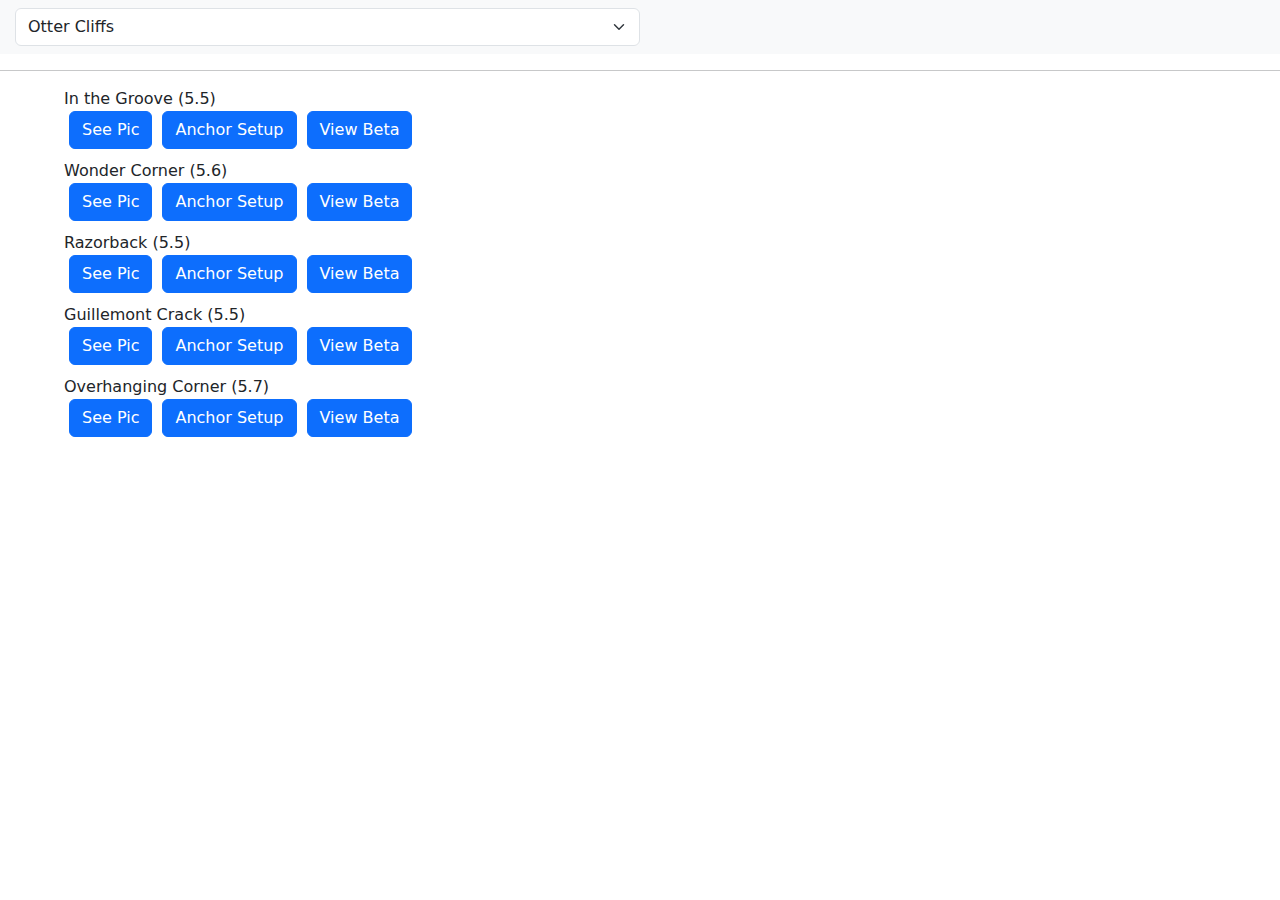
==== commit 64305b71: "add some swall routes + area divisions" ====
--- a/agr/index.html
+++ b/agr/index.html
@@ -3,25 +3,25 @@
   <base href=".">
   <meta name="viewport" content="width=device-width, initial-scale=1">
   <link rel="icon" type="image/x-icon" href="favicon.ico">
-<style>@charset "UTF-8";:root{--bs-blue: #0d6efd;--bs-indigo: #6610f2;--bs-purple: #6f42c1;--bs-pink: #d63384;--bs-red: #dc3545;--bs-orange: #fd7e14;--bs-yellow: #ffc107;--bs-green: #198754;--bs-teal: #20c997;--bs-cyan: #0dcaf0;--bs-black: #000;--bs-white: #fff;--bs-gray: #6c757d;--bs-gray-dark: #343a40;--bs-gray-100: #f8f9fa;--bs-gray-200: #e9ecef;--bs-gray-300: #dee2e6;--bs-gray-400: #ced4da;--bs-gray-500: #adb5bd;--bs-gray-600: #6c757d;--bs-gray-700: #495057;--bs-gray-800: #343a40;--bs-gray-900: #212529;--bs-primary: #0d6efd;--bs-secondary: #6c757d;--bs-success: #198754;--bs-info: #0dcaf0;--bs-warning: #ffc107;--bs-danger: #dc3545;--bs-light: #f8f9fa;--bs-dark: #212529;--bs-primary-rgb: 13, 110, 253;--bs-secondary-rgb: 108, 117, 125;--bs-success-rgb: 25, 135, 84;--bs-info-rgb: 13, 202, 240;--bs-warning-rgb: 255, 193, 7;--bs-danger-rgb: 220, 53, 69;--bs-light-rgb: 248, 249, 250;--bs-dark-rgb: 33, 37, 41;--bs-primary-text-emphasis: #052c65;--bs-secondary-text-emphasis: #2b2f32;--bs-success-text-emphasis: #0a3622;--bs-info-text-emphasis: #055160;--bs-warning-text-emphasis: #664d03;--bs-danger-text-emphasis: #58151c;--bs-light-text-emphasis: #495057;--bs-dark-text-emphasis: #495057;--bs-primary-bg-subtle: #cfe2ff;--bs-secondary-bg-subtle: #e2e3e5;--bs-success-bg-subtle: #d1e7dd;--bs-info-bg-subtle: #cff4fc;--bs-warning-bg-subtle: #fff3cd;--bs-danger-bg-subtle: #f8d7da;--bs-light-bg-subtle: #fcfcfd;--bs-dark-bg-subtle: #ced4da;--bs-primary-border-subtle: #9ec5fe;--bs-secondary-border-subtle: #c4c8cb;--bs-success-border-subtle: #a3cfbb;--bs-info-border-subtle: #9eeaf9;--bs-warning-border-subtle: #ffe69c;--bs-danger-border-subtle: #f1aeb5;--bs-light-border-subtle: #e9ecef;--bs-dark-border-subtle: #adb5bd;--bs-white-rgb: 255, 255, 255;--bs-black-rgb: 0, 0, 0;--bs-font-sans-serif: system-ui, -apple-system, "Segoe UI", Roboto, "Helvetica Neue", "Noto Sans", "Liberation Sans", Arial, sans-serif, "Apple Color Emoji", "Segoe UI Emoji", "Segoe UI Symbol", "Noto Color Emoji";--bs-font-monospace: SFMono-Regular, Menlo, Monaco, Consolas, "Liberation Mono", "Courier New", monospace;--bs-gradient: linear-gradient(180deg, rgba(255, 255, 255, .15), rgba(255, 255, 255, 0));--bs-body-font-family: var(--bs-font-sans-serif);--bs-body-font-size: 1rem;--bs-body-font-weight: 400;--bs-body-line-height: 1.5;--bs-body-color: #212529;--bs-body-color-rgb: 33, 37, 41;--bs-body-bg: #fff;--bs-body-bg-rgb: 255, 255, 255;--bs-emphasis-color: #000;--bs-emphasis-color-rgb: 0, 0, 0;--bs-secondary-color: rgba(33, 37, 41, .75);--bs-secondary-color-rgb: 33, 37, 41;--bs-secondary-bg: #e9ecef;--bs-secondary-bg-rgb: 233, 236, 239;--bs-tertiary-color: rgba(33, 37, 41, .5);--bs-tertiary-color-rgb: 33, 37, 41;--bs-tertiary-bg: #f8f9fa;--bs-tertiary-bg-rgb: 248, 249, 250;--bs-heading-color: inherit;--bs-link-color: #0d6efd;--bs-link-color-rgb: 13, 110, 253;--bs-link-decoration: underline;--bs-link-hover-color: #0a58ca;--bs-link-hover-color-rgb: 10, 88, 202;--bs-code-color: #d63384;--bs-highlight-color: #212529;--bs-highlight-bg: #fff3cd;--bs-border-width: 1px;--bs-border-style: solid;--bs-border-color: #dee2e6;--bs-border-color-translucent: rgba(0, 0, 0, .175);--bs-border-radius: .375rem;--bs-border-radius-sm: .25rem;--bs-border-radius-lg: .5rem;--bs-border-radius-xl: 1rem;--bs-border-radius-xxl: 2rem;--bs-border-radius-2xl: var(--bs-border-radius-xxl);--bs-border-radius-pill: 50rem;--bs-box-shadow: 0 .5rem 1rem rgba(0, 0, 0, .15);--bs-box-shadow-sm: 0 .125rem .25rem rgba(0, 0, 0, .075);--bs-box-shadow-lg: 0 1rem 3rem rgba(0, 0, 0, .175);--bs-box-shadow-inset: inset 0 1px 2px rgba(0, 0, 0, .075);--bs-focus-ring-width: .25rem;--bs-focus-ring-opacity: .25;--bs-focus-ring-color: rgba(13, 110, 253, .25);--bs-form-valid-color: #198754;--bs-form-valid-border-color: #198754;--bs-form-invalid-color: #dc3545;--bs-form-invalid-border-color: #dc3545}*,*:before,*:after{box-sizing:border-box}@media (prefers-reduced-motion: no-preference){:root{scroll-behavior:smooth}}body{margin:0;font-family:var(--bs-body-font-family);font-size:var(--bs-body-font-size);font-weight:var(--bs-body-font-weight);line-height:var(--bs-body-line-height);color:var(--bs-body-color);text-align:var(--bs-body-text-align);background-color:var(--bs-body-bg);-webkit-text-size-adjust:100%;-webkit-tap-highlight-color:rgba(0,0,0,0)}hr{margin:1rem 0;color:inherit;border:0;border-top:var(--bs-border-width) solid;opacity:.25}h4{margin-top:0;margin-bottom:.5rem;font-weight:500;line-height:1.2;color:var(--bs-heading-color)}h4{font-size:calc(1.275rem + .3vw)}@media (min-width: 1200px){h4{font-size:1.5rem}}p{margin-top:0;margin-bottom:1rem}ul{padding-left:2rem}ul{margin-top:0;margin-bottom:1rem}strong{font-weight:bolder}img{vertical-align:middle}button{border-radius:0}button:focus:not(:focus-visible){outline:0}button,select{margin:0;font-family:inherit;font-size:inherit;line-height:inherit}button,select{text-transform:none}select{word-wrap:normal}select:disabled{opacity:1}button,[type=button]{-webkit-appearance:button}button:not(:disabled),[type=button]:not(:disabled){cursor:pointer}:root{--bs-breakpoint-xs: 0;--bs-breakpoint-sm: 576px;--bs-breakpoint-md: 768px;--bs-breakpoint-lg: 992px;--bs-breakpoint-xl: 1200px;--bs-breakpoint-xxl: 1400px}.form-select{--bs-form-select-bg-img: url("data:image/svg+xml,%3csvg xmlns='http://www.w3.org/2000/svg' viewBox='0 0 16 16'%3e%3cpath fill='none' stroke='%23343a40' stroke-linecap='round' stroke-linejoin='round' stroke-width='2' d='m2 5 6 6 6-6'/%3e%3c/svg%3e");display:block;width:100%;padding:.375rem 2.25rem .375rem .75rem;font-size:1rem;font-weight:400;line-height:1.5;color:var(--bs-body-color);appearance:none;background-color:var(--bs-body-bg);background-image:var(--bs-form-select-bg-img),var(--bs-form-select-bg-icon, none);background-repeat:no-repeat;background-position:right .75rem center;background-size:16px 12px;border:var(--bs-border-width) solid var(--bs-border-color);border-radius:var(--bs-border-radius);transition:border-color .15s ease-in-out,box-shadow .15s ease-in-out}@media (prefers-reduced-motion: reduce){.form-select{transition:none}}.form-select:focus{border-color:#86b7fe;outline:0;box-shadow:0 0 0 .25rem #0d6efd40}.form-select:disabled{background-color:var(--bs-secondary-bg)}.form-select:-moz-focusring{color:transparent;text-shadow:0 0 0 var(--bs-body-color)}.btn{--bs-btn-padding-x: .75rem;--bs-btn-padding-y: .375rem;--bs-btn-font-family: ;--bs-btn-font-size: 1rem;--bs-btn-font-weight: 400;--bs-btn-line-height: 1.5;--bs-btn-color: var(--bs-body-color);--bs-btn-bg: transparent;--bs-btn-border-width: var(--bs-border-width);--bs-btn-border-color: transparent;--bs-btn-border-radius: var(--bs-border-radius);--bs-btn-hover-border-color: transparent;--bs-btn-box-shadow: inset 0 1px 0 rgba(255, 255, 255, .15), 0 1px 1px rgba(0, 0, 0, .075);--bs-btn-disabled-opacity: .65;--bs-btn-focus-box-shadow: 0 0 0 .25rem rgba(var(--bs-btn-focus-shadow-rgb), .5);display:inline-block;padding:var(--bs-btn-padding-y) var(--bs-btn-padding-x);font-family:var(--bs-btn-font-family);font-size:var(--bs-btn-font-size);font-weight:var(--bs-btn-font-weight);line-height:var(--bs-btn-line-height);color:var(--bs-btn-color);text-align:center;text-decoration:none;vertical-align:middle;cursor:pointer;-webkit-user-select:none;user-select:none;border:var(--bs-btn-border-width) solid var(--bs-btn-border-color);border-radius:var(--bs-btn-border-radius);background-color:var(--bs-btn-bg);transition:color .15s ease-in-out,background-color .15s ease-in-out,border-color .15s ease-in-out,box-shadow .15s ease-in-out}@media (prefers-reduced-motion: reduce){.btn{transition:none}}.btn:hover{color:var(--bs-btn-hover-color);background-color:var(--bs-btn-hover-bg);border-color:var(--bs-btn-hover-border-color)}.btn:focus-visible{color:var(--bs-btn-hover-color);background-color:var(--bs-btn-hover-bg);border-color:var(--bs-btn-hover-border-color);outline:0;box-shadow:var(--bs-btn-focus-box-shadow)}.btn:first-child:active{color:var(--bs-btn-active-color);background-color:var(--bs-btn-active-bg);border-color:var(--bs-btn-active-border-color)}.btn:first-child:active:focus-visible{box-shadow:var(--bs-btn-focus-box-shadow)}.btn:disabled{color:var(--bs-btn-disabled-color);pointer-events:none;background-color:var(--bs-btn-disabled-bg);border-color:var(--bs-btn-disabled-border-color);opacity:var(--bs-btn-disabled-opacity)}.btn-primary{--bs-btn-color: #fff;--bs-btn-bg: #0d6efd;--bs-btn-border-color: #0d6efd;--bs-btn-hover-color: #fff;--bs-btn-hover-bg: #0b5ed7;--bs-btn-hover-border-color: #0a58ca;--bs-btn-focus-shadow-rgb: 49, 132, 253;--bs-btn-active-color: #fff;--bs-btn-active-bg: #0a58ca;--bs-btn-active-border-color: #0a53be;--bs-btn-active-shadow: inset 0 3px 5px rgba(0, 0, 0, .125);--bs-btn-disabled-color: #fff;--bs-btn-disabled-bg: #0d6efd;--bs-btn-disabled-border-color: #0d6efd}.btn-danger{--bs-btn-color: #fff;--bs-btn-bg: #dc3545;--bs-btn-border-color: #dc3545;--bs-btn-hover-color: #fff;--bs-btn-hover-bg: #bb2d3b;--bs-btn-hover-border-color: #b02a37;--bs-btn-focus-shadow-rgb: 225, 83, 97;--bs-btn-active-color: #fff;--bs-btn-active-bg: #b02a37;--bs-btn-active-border-color: #a52834;--bs-btn-active-shadow: inset 0 3px 5px rgba(0, 0, 0, .125);--bs-btn-disabled-color: #fff;--bs-btn-disabled-bg: #dc3545;--bs-btn-disabled-border-color: #dc3545}.navbar{--bs-navbar-padding-x: 0;--bs-navbar-padding-y: .5rem;--bs-navbar-color: rgba(var(--bs-emphasis-color-rgb), .65);--bs-navbar-hover-color: rgba(var(--bs-emphasis-color-rgb), .8);--bs-navbar-disabled-color: rgba(var(--bs-emphasis-color-rgb), .3);--bs-navbar-active-color: rgba(var(--bs-emphasis-color-rgb), 1);--bs-navbar-brand-padding-y: .3125rem;--bs-navbar-brand-margin-end: 1rem;--bs-navbar-brand-font-size: 1.25rem;--bs-navbar-brand-color: rgba(var(--bs-emphasis-color-rgb), 1);--bs-navbar-brand-hover-color: rgba(var(--bs-emphasis-color-rgb), 1);--bs-navbar-nav-link-padding-x: .5rem;--bs-navbar-toggler-padding-y: .25rem;--bs-navbar-toggler-padding-x: .75rem;--bs-navbar-toggler-font-size: 1.25rem;--bs-navbar-toggler-icon-bg: url("data:image/svg+xml,%3csvg xmlns='http://www.w3.org/2000/svg' viewBox='0 0 30 30'%3e%3cpath stroke='rgba%2833, 37, 41, 0.75%29' stroke-linecap='round' stroke-miterlimit='10' stroke-width='2' d='M4 7h22M4 15h22M4 23h22'/%3e%3c/svg%3e");--bs-navbar-toggler-border-color: rgba(var(--bs-emphasis-color-rgb), .15);--bs-navbar-toggler-border-radius: var(--bs-border-radius);--bs-navbar-toggler-focus-width: .25rem;--bs-navbar-toggler-transition: box-shadow .15s ease-in-out;position:relative;display:flex;flex-wrap:wrap;align-items:center;justify-content:space-between;padding:var(--bs-navbar-padding-y) var(--bs-navbar-padding-x)}@media (min-width: 576px){.navbar-expand-sm{flex-wrap:nowrap;justify-content:flex-start}}.modal{--bs-modal-zindex: 1055;--bs-modal-width: 500px;--bs-modal-padding: 1rem;--bs-modal-margin: .5rem;--bs-modal-color: ;--bs-modal-bg: var(--bs-body-bg);--bs-modal-border-color: var(--bs-border-color-translucent);--bs-modal-border-width: var(--bs-border-width);--bs-modal-border-radius: var(--bs-border-radius-lg);--bs-modal-box-shadow: var(--bs-box-shadow-sm);--bs-modal-inner-border-radius: calc(var(--bs-border-radius-lg) - (var(--bs-border-width)));--bs-modal-header-padding-x: 1rem;--bs-modal-header-padding-y: 1rem;--bs-modal-header-padding: 1rem 1rem;--bs-modal-header-border-color: var(--bs-border-color);--bs-modal-header-border-width: var(--bs-border-width);--bs-modal-title-line-height: 1.5;--bs-modal-footer-gap: .5rem;--bs-modal-footer-bg: ;--bs-modal-footer-border-color: var(--bs-border-color);--bs-modal-footer-border-width: var(--bs-border-width);position:fixed;top:0;left:0;z-index:var(--bs-modal-zindex);display:none;width:100%;height:100%;overflow-x:hidden;overflow-y:auto;outline:0}.modal-dialog{position:relative;width:auto;margin:var(--bs-modal-margin);pointer-events:none}.modal-content{position:relative;display:flex;flex-direction:column;width:100%;color:var(--bs-modal-color);pointer-events:auto;background-color:var(--bs-modal-bg);background-clip:padding-box;border:var(--bs-modal-border-width) solid var(--bs-modal-border-color);border-radius:var(--bs-modal-border-radius);outline:0}.modal-header{display:flex;flex-shrink:0;align-items:center;padding:var(--bs-modal-header-padding);border-bottom:var(--bs-modal-header-border-width) solid var(--bs-modal-header-border-color);border-top-left-radius:var(--bs-modal-inner-border-radius);border-top-right-radius:var(--bs-modal-inner-border-radius)}.modal-title{margin-bottom:0;line-height:var(--bs-modal-title-line-height)}.modal-body{position:relative;flex:1 1 auto;padding:var(--bs-modal-padding)}.modal-footer{display:flex;flex-shrink:0;flex-wrap:wrap;align-items:center;justify-content:flex-end;padding:calc(var(--bs-modal-padding) - var(--bs-modal-footer-gap) * .5);background-color:var(--bs-modal-footer-bg);border-top:var(--bs-modal-footer-border-width) solid var(--bs-modal-footer-border-color);border-bottom-right-radius:var(--bs-modal-inner-border-radius);border-bottom-left-radius:var(--bs-modal-inner-border-radius)}.modal-footer>*{margin:calc(var(--bs-modal-footer-gap) * .5)}@media (min-width: 576px){.modal{--bs-modal-margin: 1.75rem;--bs-modal-box-shadow: var(--bs-box-shadow)}.modal-dialog{max-width:var(--bs-modal-width);margin-right:auto;margin-left:auto}}.w-50{width:50%!important}.bg-light{--bs-bg-opacity: 1;background-color:rgba(var(--bs-light-rgb),var(--bs-bg-opacity))!important}img,li{padding-bottom:10px}@media only screen and (max-width: 768px){img{max-width:90%;max-height:50%}}@media only screen and (min-width: 768px){img{max-width:60%;max-height:30%}}
-</style><link rel="stylesheet" href="styles-3V3PNVUV.css" media="print" onload="this.media='all'"><noscript><link rel="stylesheet" href="styles-3V3PNVUV.css"></noscript><style ng-app-id="ng">nav[_ngcontent-ng-c291807834] > div[_ngcontent-ng-c291807834]{padding-left:15px}.modal-button[_ngcontent-ng-c291807834]{padding:5px}</style><style ng-app-id="ng">.inmodal[_ngcontent-ng-c3343662594]{max-width:100%;max-height:100%}</style></head>
+<style>@charset "UTF-8";:root{--bs-blue: #0d6efd;--bs-indigo: #6610f2;--bs-purple: #6f42c1;--bs-pink: #d63384;--bs-red: #dc3545;--bs-orange: #fd7e14;--bs-yellow: #ffc107;--bs-green: #198754;--bs-teal: #20c997;--bs-cyan: #0dcaf0;--bs-black: #000;--bs-white: #fff;--bs-gray: #6c757d;--bs-gray-dark: #343a40;--bs-gray-100: #f8f9fa;--bs-gray-200: #e9ecef;--bs-gray-300: #dee2e6;--bs-gray-400: #ced4da;--bs-gray-500: #adb5bd;--bs-gray-600: #6c757d;--bs-gray-700: #495057;--bs-gray-800: #343a40;--bs-gray-900: #212529;--bs-primary: #0d6efd;--bs-secondary: #6c757d;--bs-success: #198754;--bs-info: #0dcaf0;--bs-warning: #ffc107;--bs-danger: #dc3545;--bs-light: #f8f9fa;--bs-dark: #212529;--bs-primary-rgb: 13, 110, 253;--bs-secondary-rgb: 108, 117, 125;--bs-success-rgb: 25, 135, 84;--bs-info-rgb: 13, 202, 240;--bs-warning-rgb: 255, 193, 7;--bs-danger-rgb: 220, 53, 69;--bs-light-rgb: 248, 249, 250;--bs-dark-rgb: 33, 37, 41;--bs-primary-text-emphasis: #052c65;--bs-secondary-text-emphasis: #2b2f32;--bs-success-text-emphasis: #0a3622;--bs-info-text-emphasis: #055160;--bs-warning-text-emphasis: #664d03;--bs-danger-text-emphasis: #58151c;--bs-light-text-emphasis: #495057;--bs-dark-text-emphasis: #495057;--bs-primary-bg-subtle: #cfe2ff;--bs-secondary-bg-subtle: #e2e3e5;--bs-success-bg-subtle: #d1e7dd;--bs-info-bg-subtle: #cff4fc;--bs-warning-bg-subtle: #fff3cd;--bs-danger-bg-subtle: #f8d7da;--bs-light-bg-subtle: #fcfcfd;--bs-dark-bg-subtle: #ced4da;--bs-primary-border-subtle: #9ec5fe;--bs-secondary-border-subtle: #c4c8cb;--bs-success-border-subtle: #a3cfbb;--bs-info-border-subtle: #9eeaf9;--bs-warning-border-subtle: #ffe69c;--bs-danger-border-subtle: #f1aeb5;--bs-light-border-subtle: #e9ecef;--bs-dark-border-subtle: #adb5bd;--bs-white-rgb: 255, 255, 255;--bs-black-rgb: 0, 0, 0;--bs-font-sans-serif: system-ui, -apple-system, "Segoe UI", Roboto, "Helvetica Neue", "Noto Sans", "Liberation Sans", Arial, sans-serif, "Apple Color Emoji", "Segoe UI Emoji", "Segoe UI Symbol", "Noto Color Emoji";--bs-font-monospace: SFMono-Regular, Menlo, Monaco, Consolas, "Liberation Mono", "Courier New", monospace;--bs-gradient: linear-gradient(180deg, rgba(255, 255, 255, .15), rgba(255, 255, 255, 0));--bs-body-font-family: var(--bs-font-sans-serif);--bs-body-font-size: 1rem;--bs-body-font-weight: 400;--bs-body-line-height: 1.5;--bs-body-color: #212529;--bs-body-color-rgb: 33, 37, 41;--bs-body-bg: #fff;--bs-body-bg-rgb: 255, 255, 255;--bs-emphasis-color: #000;--bs-emphasis-color-rgb: 0, 0, 0;--bs-secondary-color: rgba(33, 37, 41, .75);--bs-secondary-color-rgb: 33, 37, 41;--bs-secondary-bg: #e9ecef;--bs-secondary-bg-rgb: 233, 236, 239;--bs-tertiary-color: rgba(33, 37, 41, .5);--bs-tertiary-color-rgb: 33, 37, 41;--bs-tertiary-bg: #f8f9fa;--bs-tertiary-bg-rgb: 248, 249, 250;--bs-heading-color: inherit;--bs-link-color: #0d6efd;--bs-link-color-rgb: 13, 110, 253;--bs-link-decoration: underline;--bs-link-hover-color: #0a58ca;--bs-link-hover-color-rgb: 10, 88, 202;--bs-code-color: #d63384;--bs-highlight-color: #212529;--bs-highlight-bg: #fff3cd;--bs-border-width: 1px;--bs-border-style: solid;--bs-border-color: #dee2e6;--bs-border-color-translucent: rgba(0, 0, 0, .175);--bs-border-radius: .375rem;--bs-border-radius-sm: .25rem;--bs-border-radius-lg: .5rem;--bs-border-radius-xl: 1rem;--bs-border-radius-xxl: 2rem;--bs-border-radius-2xl: var(--bs-border-radius-xxl);--bs-border-radius-pill: 50rem;--bs-box-shadow: 0 .5rem 1rem rgba(0, 0, 0, .15);--bs-box-shadow-sm: 0 .125rem .25rem rgba(0, 0, 0, .075);--bs-box-shadow-lg: 0 1rem 3rem rgba(0, 0, 0, .175);--bs-box-shadow-inset: inset 0 1px 2px rgba(0, 0, 0, .075);--bs-focus-ring-width: .25rem;--bs-focus-ring-opacity: .25;--bs-focus-ring-color: rgba(13, 110, 253, .25);--bs-form-valid-color: #198754;--bs-form-valid-border-color: #198754;--bs-form-invalid-color: #dc3545;--bs-form-invalid-border-color: #dc3545}*,*:before,*:after{box-sizing:border-box}@media (prefers-reduced-motion: no-preference){:root{scroll-behavior:smooth}}body{margin:0;font-family:var(--bs-body-font-family);font-size:var(--bs-body-font-size);font-weight:var(--bs-body-font-weight);line-height:var(--bs-body-line-height);color:var(--bs-body-color);text-align:var(--bs-body-text-align);background-color:var(--bs-body-bg);-webkit-text-size-adjust:100%;-webkit-tap-highlight-color:rgba(0,0,0,0)}hr{margin:1rem 0;color:inherit;border:0;border-top:var(--bs-border-width) solid;opacity:.25}h4{margin-top:0;margin-bottom:.5rem;font-weight:500;line-height:1.2;color:var(--bs-heading-color)}h4{font-size:calc(1.275rem + .3vw)}@media (min-width: 1200px){h4{font-size:1.5rem}}p{margin-top:0;margin-bottom:1rem}ul{padding-left:2rem}ul{margin-top:0;margin-bottom:1rem}img{vertical-align:middle}button{border-radius:0}button:focus:not(:focus-visible){outline:0}button,select{margin:0;font-family:inherit;font-size:inherit;line-height:inherit}button,select{text-transform:none}select{word-wrap:normal}select:disabled{opacity:1}button,[type=button]{-webkit-appearance:button}button:not(:disabled),[type=button]:not(:disabled){cursor:pointer}:root{--bs-breakpoint-xs: 0;--bs-breakpoint-sm: 576px;--bs-breakpoint-md: 768px;--bs-breakpoint-lg: 992px;--bs-breakpoint-xl: 1200px;--bs-breakpoint-xxl: 1400px}.form-select{--bs-form-select-bg-img: url("data:image/svg+xml,%3csvg xmlns='http://www.w3.org/2000/svg' viewBox='0 0 16 16'%3e%3cpath fill='none' stroke='%23343a40' stroke-linecap='round' stroke-linejoin='round' stroke-width='2' d='m2 5 6 6 6-6'/%3e%3c/svg%3e");display:block;width:100%;padding:.375rem 2.25rem .375rem .75rem;font-size:1rem;font-weight:400;line-height:1.5;color:var(--bs-body-color);appearance:none;background-color:var(--bs-body-bg);background-image:var(--bs-form-select-bg-img),var(--bs-form-select-bg-icon, none);background-repeat:no-repeat;background-position:right .75rem center;background-size:16px 12px;border:var(--bs-border-width) solid var(--bs-border-color);border-radius:var(--bs-border-radius);transition:border-color .15s ease-in-out,box-shadow .15s ease-in-out}@media (prefers-reduced-motion: reduce){.form-select{transition:none}}.form-select:focus{border-color:#86b7fe;outline:0;box-shadow:0 0 0 .25rem #0d6efd40}.form-select:disabled{background-color:var(--bs-secondary-bg)}.form-select:-moz-focusring{color:transparent;text-shadow:0 0 0 var(--bs-body-color)}.btn{--bs-btn-padding-x: .75rem;--bs-btn-padding-y: .375rem;--bs-btn-font-family: ;--bs-btn-font-size: 1rem;--bs-btn-font-weight: 400;--bs-btn-line-height: 1.5;--bs-btn-color: var(--bs-body-color);--bs-btn-bg: transparent;--bs-btn-border-width: var(--bs-border-width);--bs-btn-border-color: transparent;--bs-btn-border-radius: var(--bs-border-radius);--bs-btn-hover-border-color: transparent;--bs-btn-box-shadow: inset 0 1px 0 rgba(255, 255, 255, .15), 0 1px 1px rgba(0, 0, 0, .075);--bs-btn-disabled-opacity: .65;--bs-btn-focus-box-shadow: 0 0 0 .25rem rgba(var(--bs-btn-focus-shadow-rgb), .5);display:inline-block;padding:var(--bs-btn-padding-y) var(--bs-btn-padding-x);font-family:var(--bs-btn-font-family);font-size:var(--bs-btn-font-size);font-weight:var(--bs-btn-font-weight);line-height:var(--bs-btn-line-height);color:var(--bs-btn-color);text-align:center;text-decoration:none;vertical-align:middle;cursor:pointer;-webkit-user-select:none;user-select:none;border:var(--bs-btn-border-width) solid var(--bs-btn-border-color);border-radius:var(--bs-btn-border-radius);background-color:var(--bs-btn-bg);transition:color .15s ease-in-out,background-color .15s ease-in-out,border-color .15s ease-in-out,box-shadow .15s ease-in-out}@media (prefers-reduced-motion: reduce){.btn{transition:none}}.btn:hover{color:var(--bs-btn-hover-color);background-color:var(--bs-btn-hover-bg);border-color:var(--bs-btn-hover-border-color)}.btn:focus-visible{color:var(--bs-btn-hover-color);background-color:var(--bs-btn-hover-bg);border-color:var(--bs-btn-hover-border-color);outline:0;box-shadow:var(--bs-btn-focus-box-shadow)}.btn:first-child:active{color:var(--bs-btn-active-color);background-color:var(--bs-btn-active-bg);border-color:var(--bs-btn-active-border-color)}.btn:first-child:active:focus-visible{box-shadow:var(--bs-btn-focus-box-shadow)}.btn:disabled{color:var(--bs-btn-disabled-color);pointer-events:none;background-color:var(--bs-btn-disabled-bg);border-color:var(--bs-btn-disabled-border-color);opacity:var(--bs-btn-disabled-opacity)}.btn-primary{--bs-btn-color: #fff;--bs-btn-bg: #0d6efd;--bs-btn-border-color: #0d6efd;--bs-btn-hover-color: #fff;--bs-btn-hover-bg: #0b5ed7;--bs-btn-hover-border-color: #0a58ca;--bs-btn-focus-shadow-rgb: 49, 132, 253;--bs-btn-active-color: #fff;--bs-btn-active-bg: #0a58ca;--bs-btn-active-border-color: #0a53be;--bs-btn-active-shadow: inset 0 3px 5px rgba(0, 0, 0, .125);--bs-btn-disabled-color: #fff;--bs-btn-disabled-bg: #0d6efd;--bs-btn-disabled-border-color: #0d6efd}.btn-danger{--bs-btn-color: #fff;--bs-btn-bg: #dc3545;--bs-btn-border-color: #dc3545;--bs-btn-hover-color: #fff;--bs-btn-hover-bg: #bb2d3b;--bs-btn-hover-border-color: #b02a37;--bs-btn-focus-shadow-rgb: 225, 83, 97;--bs-btn-active-color: #fff;--bs-btn-active-bg: #b02a37;--bs-btn-active-border-color: #a52834;--bs-btn-active-shadow: inset 0 3px 5px rgba(0, 0, 0, .125);--bs-btn-disabled-color: #fff;--bs-btn-disabled-bg: #dc3545;--bs-btn-disabled-border-color: #dc3545}.navbar{--bs-navbar-padding-x: 0;--bs-navbar-padding-y: .5rem;--bs-navbar-color: rgba(var(--bs-emphasis-color-rgb), .65);--bs-navbar-hover-color: rgba(var(--bs-emphasis-color-rgb), .8);--bs-navbar-disabled-color: rgba(var(--bs-emphasis-color-rgb), .3);--bs-navbar-active-color: rgba(var(--bs-emphasis-color-rgb), 1);--bs-navbar-brand-padding-y: .3125rem;--bs-navbar-brand-margin-end: 1rem;--bs-navbar-brand-font-size: 1.25rem;--bs-navbar-brand-color: rgba(var(--bs-emphasis-color-rgb), 1);--bs-navbar-brand-hover-color: rgba(var(--bs-emphasis-color-rgb), 1);--bs-navbar-nav-link-padding-x: .5rem;--bs-navbar-toggler-padding-y: .25rem;--bs-navbar-toggler-padding-x: .75rem;--bs-navbar-toggler-font-size: 1.25rem;--bs-navbar-toggler-icon-bg: url("data:image/svg+xml,%3csvg xmlns='http://www.w3.org/2000/svg' viewBox='0 0 30 30'%3e%3cpath stroke='rgba%2833, 37, 41, 0.75%29' stroke-linecap='round' stroke-miterlimit='10' stroke-width='2' d='M4 7h22M4 15h22M4 23h22'/%3e%3c/svg%3e");--bs-navbar-toggler-border-color: rgba(var(--bs-emphasis-color-rgb), .15);--bs-navbar-toggler-border-radius: var(--bs-border-radius);--bs-navbar-toggler-focus-width: .25rem;--bs-navbar-toggler-transition: box-shadow .15s ease-in-out;position:relative;display:flex;flex-wrap:wrap;align-items:center;justify-content:space-between;padding:var(--bs-navbar-padding-y) var(--bs-navbar-padding-x)}@media (min-width: 576px){.navbar-expand-sm{flex-wrap:nowrap;justify-content:flex-start}}.modal{--bs-modal-zindex: 1055;--bs-modal-width: 500px;--bs-modal-padding: 1rem;--bs-modal-margin: .5rem;--bs-modal-color: ;--bs-modal-bg: var(--bs-body-bg);--bs-modal-border-color: var(--bs-border-color-translucent);--bs-modal-border-width: var(--bs-border-width);--bs-modal-border-radius: var(--bs-border-radius-lg);--bs-modal-box-shadow: var(--bs-box-shadow-sm);--bs-modal-inner-border-radius: calc(var(--bs-border-radius-lg) - (var(--bs-border-width)));--bs-modal-header-padding-x: 1rem;--bs-modal-header-padding-y: 1rem;--bs-modal-header-padding: 1rem 1rem;--bs-modal-header-border-color: var(--bs-border-color);--bs-modal-header-border-width: var(--bs-border-width);--bs-modal-title-line-height: 1.5;--bs-modal-footer-gap: .5rem;--bs-modal-footer-bg: ;--bs-modal-footer-border-color: var(--bs-border-color);--bs-modal-footer-border-width: var(--bs-border-width);position:fixed;top:0;left:0;z-index:var(--bs-modal-zindex);display:none;width:100%;height:100%;overflow-x:hidden;overflow-y:auto;outline:0}.modal-dialog{position:relative;width:auto;margin:var(--bs-modal-margin);pointer-events:none}.modal-content{position:relative;display:flex;flex-direction:column;width:100%;color:var(--bs-modal-color);pointer-events:auto;background-color:var(--bs-modal-bg);background-clip:padding-box;border:var(--bs-modal-border-width) solid var(--bs-modal-border-color);border-radius:var(--bs-modal-border-radius);outline:0}.modal-header{display:flex;flex-shrink:0;align-items:center;padding:var(--bs-modal-header-padding);border-bottom:var(--bs-modal-header-border-width) solid var(--bs-modal-header-border-color);border-top-left-radius:var(--bs-modal-inner-border-radius);border-top-right-radius:var(--bs-modal-inner-border-radius)}.modal-title{margin-bottom:0;line-height:var(--bs-modal-title-line-height)}.modal-body{position:relative;flex:1 1 auto;padding:var(--bs-modal-padding)}.modal-footer{display:flex;flex-shrink:0;flex-wrap:wrap;align-items:center;justify-content:flex-end;padding:calc(var(--bs-modal-padding) - var(--bs-modal-footer-gap) * .5);background-color:var(--bs-modal-footer-bg);border-top:var(--bs-modal-footer-border-width) solid var(--bs-modal-footer-border-color);border-bottom-right-radius:var(--bs-modal-inner-border-radius);border-bottom-left-radius:var(--bs-modal-inner-border-radius)}.modal-footer>*{margin:calc(var(--bs-modal-footer-gap) * .5)}@media (min-width: 576px){.modal{--bs-modal-margin: 1.75rem;--bs-modal-box-shadow: var(--bs-box-shadow)}.modal-dialog{max-width:var(--bs-modal-width);margin-right:auto;margin-left:auto}}.w-50{width:50%!important}.bg-light{--bs-bg-opacity: 1;background-color:rgba(var(--bs-light-rgb),var(--bs-bg-opacity))!important}img,li{padding-bottom:10px}@media only screen and (max-width: 768px){img{max-width:90%;max-height:50%}}@media only screen and (min-width: 768px){img{max-width:60%;max-height:30%}}.inmodal{max-width:100%;max-height:100%}
+</style><link rel="stylesheet" href="styles-ZHSOV5ML.css" media="print" onload="this.media='all'"><noscript><link rel="stylesheet" href="styles-ZHSOV5ML.css"></noscript><style ng-app-id="ng">nav[_ngcontent-ng-c3115823286] > div[_ngcontent-ng-c3115823286]{padding-left:15px}.modal-button[_ngcontent-ng-c3115823286]{padding:5px}.area-label[_ngcontent-ng-c3115823286]{list-style-type:none;padding-left:2%}ul[_ngcontent-ng-c3115823286]{padding-left:0;margin-bottom:0}li[_ngcontent-ng-c3115823286]{padding-left:5%}</style></head>
 <body><!--nghm-->
-  <app-root _nghost-ng-c291807834 ng-version="17.3.11" ngh="5" ng-server-context="ssg"><nav _ngcontent-ng-c291807834 class="navbar navbar-expand-sm navbar-light bg-light"><div _ngcontent-ng-c291807834 class="w-50"><select _ngcontent-ng-c291807834 class="form-select ng-untouched ng-pristine ng-valid"><option _ngcontent-ng-c291807834 value="otter_cliffs">Otter Cliffs</option><option _ngcontent-ng-c291807834 value="south_otter">South Otter</option><option _ngcontent-ng-c291807834 value="ocean_drive">Ocean Drive</option><option _ngcontent-ng-c291807834 value="cooksey_drive">Cooksey Drive</option><option _ngcontent-ng-c291807834 value="south_wall">South Wall</option><option _ngcontent-ng-c291807834 value="great_head">Great Head</option><option _ngcontent-ng-c291807834 value="south_bubs">South Bubble</option><option _ngcontent-ng-c291807834 value="pebble_beach">Pebble Beach</option></select></div></nav><hr _ngcontent-ng-c291807834><ul _ngcontent-ng-c291807834><li _ngcontent-ng-c291807834><strong _ngcontent-ng-c291807834>In the Groove (5.5)</strong><br _ngcontent-ng-c291807834><app-pic-modal _ngcontent-ng-c291807834 class="modal-button" _nghost-ng-c585495423 ngh="0"><button _ngcontent-ng-c585495423 type="button" class="btn btn-primary">See Pic
-</button><div _ngcontent-ng-c585495423 tabindex="-1" role="dialog" class="modal" style="display: none;"><div _ngcontent-ng-c585495423 role="document" class="modal-dialog"><div _ngcontent-ng-c585495423 class="modal-content"><div _ngcontent-ng-c585495423 class="modal-header"><h4 _ngcontent-ng-c585495423 class="modal-title">In the Groove</h4></div><div _ngcontent-ng-c585495423 class="modal-body"><div _ngcontent-ng-c585495423><img _ngcontent-ng-c585495423 class="inmodal" src="images/otter_cliffs/in_the_groove.png"></div><!----><!----></div><div _ngcontent-ng-c585495423 class="modal-footer"><button _ngcontent-ng-c585495423 type="button" class="btn btn-danger"> Close </button></div></div></div></div></app-pic-modal><app-anchor-modal _ngcontent-ng-c291807834 class="modal-button" _nghost-ng-c3343662594 ngh="1"><button _ngcontent-ng-c3343662594 type="button" class="btn btn-primary">Anchor Setup
-</button><div _ngcontent-ng-c3343662594 tabindex="-1" role="dialog" class="modal" style="display: none;"><div _ngcontent-ng-c3343662594 role="document" class="modal-dialog"><div _ngcontent-ng-c3343662594 class="modal-content"><div _ngcontent-ng-c3343662594 class="modal-header"><h4 _ngcontent-ng-c3343662594 class="modal-title">Anchor Setup for In the Groove</h4></div><div _ngcontent-ng-c3343662594 class="modal-body"><div _ngcontent-ng-c3343662594><img _ngcontent-ng-c3343662594 class="inmodal" src="images/otter_cliffs/in_the_groove_anchor.png"></div><!----><!----></div><div _ngcontent-ng-c3343662594 class="modal-footer"><button _ngcontent-ng-c3343662594 type="button" class="btn btn-danger"> Close </button></div></div></div></div></app-anchor-modal><app-beta-modal _ngcontent-ng-c291807834 class="modal-button" _nghost-ng-c2190222618 ngh="2"><button _ngcontent-ng-c2190222618 type="button" class="btn btn-primary">View Beta
-</button><div _ngcontent-ng-c2190222618 tabindex="-1" role="dialog" class="modal" style="display: none;"><div _ngcontent-ng-c2190222618 role="document" class="modal-dialog"><div _ngcontent-ng-c2190222618 class="modal-content"><div _ngcontent-ng-c2190222618 class="modal-header"><h4 _ngcontent-ng-c2190222618 class="modal-title">Beta for In the Groove</h4></div><div _ngcontent-ng-c2190222618 class="modal-body"> Pull the first ledge, then bear left on good hand and footholds. Step right onto the flake, switch feet and find a high right foot outside the flake then jug haul to the top. </div><div _ngcontent-ng-c2190222618 class="modal-footer"><button _ngcontent-ng-c2190222618 type="button" class="btn btn-danger"> Close </button></div></div></div></div></app-beta-modal></li><li _ngcontent-ng-c291807834><strong _ngcontent-ng-c291807834>Wonder Corner (5.6)</strong><br _ngcontent-ng-c291807834><app-pic-modal _ngcontent-ng-c291807834 class="modal-button" _nghost-ng-c585495423 ngh="0"><button _ngcontent-ng-c585495423 type="button" class="btn btn-primary">See Pic
-</button><div _ngcontent-ng-c585495423 tabindex="-1" role="dialog" class="modal" style="display: none;"><div _ngcontent-ng-c585495423 role="document" class="modal-dialog"><div _ngcontent-ng-c585495423 class="modal-content"><div _ngcontent-ng-c585495423 class="modal-header"><h4 _ngcontent-ng-c585495423 class="modal-title">Wonder Corner</h4></div><div _ngcontent-ng-c585495423 class="modal-body"><div _ngcontent-ng-c585495423><img _ngcontent-ng-c585495423 class="inmodal" src="images/otter_cliffs/wonder_corner.png"></div><!----><!----></div><div _ngcontent-ng-c585495423 class="modal-footer"><button _ngcontent-ng-c585495423 type="button" class="btn btn-danger"> Close </button></div></div></div></div></app-pic-modal><app-anchor-modal _ngcontent-ng-c291807834 class="modal-button" _nghost-ng-c3343662594 ngh="1"><button _ngcontent-ng-c3343662594 type="button" class="btn btn-primary">Anchor Setup
-</button><div _ngcontent-ng-c3343662594 tabindex="-1" role="dialog" class="modal" style="display: none;"><div _ngcontent-ng-c3343662594 role="document" class="modal-dialog"><div _ngcontent-ng-c3343662594 class="modal-content"><div _ngcontent-ng-c3343662594 class="modal-header"><h4 _ngcontent-ng-c3343662594 class="modal-title">Anchor Setup for Wonder Corner</h4></div><div _ngcontent-ng-c3343662594 class="modal-body"><div _ngcontent-ng-c3343662594><img _ngcontent-ng-c3343662594 class="inmodal" src="images/otter_cliffs/wonder_corner_anchor.png"></div><!----><!----></div><div _ngcontent-ng-c3343662594 class="modal-footer"><button _ngcontent-ng-c3343662594 type="button" class="btn btn-danger"> Close </button></div></div></div></div></app-anchor-modal><app-beta-modal _ngcontent-ng-c291807834 class="modal-button" _nghost-ng-c2190222618 ngh="2"><button _ngcontent-ng-c2190222618 type="button" class="btn btn-primary">View Beta
-</button><div _ngcontent-ng-c2190222618 tabindex="-1" role="dialog" class="modal" style="display: none;"><div _ngcontent-ng-c2190222618 role="document" class="modal-dialog"><div _ngcontent-ng-c2190222618 class="modal-content"><div _ngcontent-ng-c2190222618 class="modal-header"><h4 _ngcontent-ng-c2190222618 class="modal-title">Beta for Wonder Corner</h4></div><div _ngcontent-ng-c2190222618 class="modal-body"> Follow corner system up the wall, either moving right onto the face at the crux or find a high right foot on the face and reach for a crimpy hold on the corner's arete. </div><div _ngcontent-ng-c2190222618 class="modal-footer"><button _ngcontent-ng-c2190222618 type="button" class="btn btn-danger"> Close </button></div></div></div></div></app-beta-modal></li><li _ngcontent-ng-c291807834><strong _ngcontent-ng-c291807834>Razorback (5.5)</strong><br _ngcontent-ng-c291807834><app-pic-modal _ngcontent-ng-c291807834 class="modal-button" _nghost-ng-c585495423 ngh="0"><button _ngcontent-ng-c585495423 type="button" class="btn btn-primary">See Pic
-</button><div _ngcontent-ng-c585495423 tabindex="-1" role="dialog" class="modal" style="display: none;"><div _ngcontent-ng-c585495423 role="document" class="modal-dialog"><div _ngcontent-ng-c585495423 class="modal-content"><div _ngcontent-ng-c585495423 class="modal-header"><h4 _ngcontent-ng-c585495423 class="modal-title">Razorback</h4></div><div _ngcontent-ng-c585495423 class="modal-body"><div _ngcontent-ng-c585495423><img _ngcontent-ng-c585495423 class="inmodal" src="images/otter_cliffs/razorback.png"></div><!----><!----></div><div _ngcontent-ng-c585495423 class="modal-footer"><button _ngcontent-ng-c585495423 type="button" class="btn btn-danger"> Close </button></div></div></div></div></app-pic-modal><app-anchor-modal _ngcontent-ng-c291807834 class="modal-button" _nghost-ng-c3343662594 ngh="1"><button _ngcontent-ng-c3343662594 type="button" class="btn btn-primary">Anchor Setup
-</button><div _ngcontent-ng-c3343662594 tabindex="-1" role="dialog" class="modal" style="display: none;"><div _ngcontent-ng-c3343662594 role="document" class="modal-dialog"><div _ngcontent-ng-c3343662594 class="modal-content"><div _ngcontent-ng-c3343662594 class="modal-header"><h4 _ngcontent-ng-c3343662594 class="modal-title">Anchor Setup for Razorback</h4></div><div _ngcontent-ng-c3343662594 class="modal-body"><div _ngcontent-ng-c3343662594><img _ngcontent-ng-c3343662594 class="inmodal" src="images/otter_cliffs/razorback_anchor.png"></div><!----><!----></div><div _ngcontent-ng-c3343662594 class="modal-footer"><button _ngcontent-ng-c3343662594 type="button" class="btn btn-danger"> Close </button></div></div></div></div></app-anchor-modal><app-beta-modal _ngcontent-ng-c291807834 class="modal-button" _nghost-ng-c2190222618 ngh="2"><button _ngcontent-ng-c2190222618 type="button" class="btn btn-primary">View Beta
-</button><div _ngcontent-ng-c2190222618 tabindex="-1" role="dialog" class="modal" style="display: none;"><div _ngcontent-ng-c2190222618 role="document" class="modal-dialog"><div _ngcontent-ng-c2190222618 class="modal-content"><div _ngcontent-ng-c2190222618 class="modal-header"><h4 _ngcontent-ng-c2190222618 class="modal-title">Beta for Razorback</h4></div><div _ngcontent-ng-c2190222618 class="modal-body"> Lower to ledge above the very bottom, easy climbing to a big step out right on a small chip. Stand up to a crimpy hold with the right hand and smear feet on the slab until you can reach the jugs. </div><div _ngcontent-ng-c2190222618 class="modal-footer"><button _ngcontent-ng-c2190222618 type="button" class="btn btn-danger"> Close </button></div></div></div></div></app-beta-modal></li><li _ngcontent-ng-c291807834><strong _ngcontent-ng-c291807834>Guillemont Crack (5.5)</strong><br _ngcontent-ng-c291807834><app-pic-modal _ngcontent-ng-c291807834 class="modal-button" _nghost-ng-c585495423 ngh="3"><button _ngcontent-ng-c585495423 type="button" class="btn btn-primary">See Pic
-</button><div _ngcontent-ng-c585495423 tabindex="-1" role="dialog" class="modal" style="display: none;"><div _ngcontent-ng-c585495423 role="document" class="modal-dialog"><div _ngcontent-ng-c585495423 class="modal-content"><div _ngcontent-ng-c585495423 class="modal-header"><h4 _ngcontent-ng-c585495423 class="modal-title">Guillemont Crack</h4></div><div _ngcontent-ng-c585495423 class="modal-body"><!----><div _ngcontent-ng-c585495423><p _ngcontent-ng-c585495423>no picture for this one :(</p></div><!----></div><div _ngcontent-ng-c585495423 class="modal-footer"><button _ngcontent-ng-c585495423 type="button" class="btn btn-danger"> Close </button></div></div></div></div></app-pic-modal><app-anchor-modal _ngcontent-ng-c291807834 class="modal-button" _nghost-ng-c3343662594 ngh="4"><button _ngcontent-ng-c3343662594 type="button" class="btn btn-primary">Anchor Setup
-</button><div _ngcontent-ng-c3343662594 tabindex="-1" role="dialog" class="modal" style="display: none;"><div _ngcontent-ng-c3343662594 role="document" class="modal-dialog"><div _ngcontent-ng-c3343662594 class="modal-content"><div _ngcontent-ng-c3343662594 class="modal-header"><h4 _ngcontent-ng-c3343662594 class="modal-title">Anchor Setup for Guillemont Crack</h4></div><div _ngcontent-ng-c3343662594 class="modal-body"><!----><div _ngcontent-ng-c3343662594><p _ngcontent-ng-c3343662594>no picture for this one (figure it out)</p></div><!----></div><div _ngcontent-ng-c3343662594 class="modal-footer"><button _ngcontent-ng-c3343662594 type="button" class="btn btn-danger"> Close </button></div></div></div></div></app-anchor-modal><app-beta-modal _ngcontent-ng-c291807834 class="modal-button" _nghost-ng-c2190222618 ngh="2"><button _ngcontent-ng-c2190222618 type="button" class="btn btn-primary">View Beta
-</button><div _ngcontent-ng-c2190222618 tabindex="-1" role="dialog" class="modal" style="display: none;"><div _ngcontent-ng-c2190222618 role="document" class="modal-dialog"><div _ngcontent-ng-c2190222618 class="modal-content"><div _ngcontent-ng-c2190222618 class="modal-header"><h4 _ngcontent-ng-c2190222618 class="modal-title">Beta for Guillemont Crack</h4></div><div _ngcontent-ng-c2190222618 class="modal-body"> climb the crack </div><div _ngcontent-ng-c2190222618 class="modal-footer"><button _ngcontent-ng-c2190222618 type="button" class="btn btn-danger"> Close </button></div></div></div></div></app-beta-modal></li><li _ngcontent-ng-c291807834><strong _ngcontent-ng-c291807834>Overhanging Corner (5.7)</strong><br _ngcontent-ng-c291807834><app-pic-modal _ngcontent-ng-c291807834 class="modal-button" _nghost-ng-c585495423 ngh="0"><button _ngcontent-ng-c585495423 type="button" class="btn btn-primary">See Pic
-</button><div _ngcontent-ng-c585495423 tabindex="-1" role="dialog" class="modal" style="display: none;"><div _ngcontent-ng-c585495423 role="document" class="modal-dialog"><div _ngcontent-ng-c585495423 class="modal-content"><div _ngcontent-ng-c585495423 class="modal-header"><h4 _ngcontent-ng-c585495423 class="modal-title">Overhanging Corner</h4></div><div _ngcontent-ng-c585495423 class="modal-body"><div _ngcontent-ng-c585495423><img _ngcontent-ng-c585495423 class="inmodal" src="images/otter_cliffs/overhanging_corner.png"></div><!----><!----></div><div _ngcontent-ng-c585495423 class="modal-footer"><button _ngcontent-ng-c585495423 type="button" class="btn btn-danger"> Close </button></div></div></div></div></app-pic-modal><app-anchor-modal _ngcontent-ng-c291807834 class="modal-button" _nghost-ng-c3343662594 ngh="1"><button _ngcontent-ng-c3343662594 type="button" class="btn btn-primary">Anchor Setup
-</button><div _ngcontent-ng-c3343662594 tabindex="-1" role="dialog" class="modal" style="display: none;"><div _ngcontent-ng-c3343662594 role="document" class="modal-dialog"><div _ngcontent-ng-c3343662594 class="modal-content"><div _ngcontent-ng-c3343662594 class="modal-header"><h4 _ngcontent-ng-c3343662594 class="modal-title">Anchor Setup for Overhanging Corner</h4></div><div _ngcontent-ng-c3343662594 class="modal-body"><div _ngcontent-ng-c3343662594><img _ngcontent-ng-c3343662594 class="inmodal" src="images/otter_cliffs/overhanging_corner_anchor.png"></div><!----><!----></div><div _ngcontent-ng-c3343662594 class="modal-footer"><button _ngcontent-ng-c3343662594 type="button" class="btn btn-danger"> Close </button></div></div></div></div></app-anchor-modal><app-beta-modal _ngcontent-ng-c291807834 class="modal-button" _nghost-ng-c2190222618 ngh="2"><button _ngcontent-ng-c2190222618 type="button" class="btn btn-primary">View Beta
-</button><div _ngcontent-ng-c2190222618 tabindex="-1" role="dialog" class="modal" style="display: none;"><div _ngcontent-ng-c2190222618 role="document" class="modal-dialog"><div _ngcontent-ng-c2190222618 class="modal-content"><div _ngcontent-ng-c2190222618 class="modal-header"><h4 _ngcontent-ng-c2190222618 class="modal-title">Beta for Overhanging Corner</h4></div><div _ngcontent-ng-c2190222618 class="modal-body"> Easy climbing to a good ledge, either head left on jugs or straight up the corner on hidden feet. Get feet in the crack for the crux, jam or pull on edges in the crack then find a right foot on the face and stem to the top. </div><div _ngcontent-ng-c2190222618 class="modal-footer"><button _ngcontent-ng-c2190222618 type="button" class="btn btn-danger"> Close </button></div></div></div></div></app-beta-modal></li><!----></ul></app-root>
-<script src="polyfills-N6LQB2YD.js" type="module"></script><script src="scripts-EEEIPNC3.js" defer></script><script src="main-MOQUDEYG.js" type="module"></script>
+  <app-root _nghost-ng-c3115823286 ng-version="17.3.11" ngh="5" ng-server-context="ssg"><nav _ngcontent-ng-c3115823286 class="navbar navbar-expand-sm navbar-light bg-light"><div _ngcontent-ng-c3115823286 class="w-50"><select _ngcontent-ng-c3115823286 class="form-select ng-untouched ng-pristine ng-valid"><option _ngcontent-ng-c3115823286 value="otter_cliffs">Otter Cliffs</option><option _ngcontent-ng-c3115823286 value="south_otter">South Otter</option><option _ngcontent-ng-c3115823286 value="ocean_drive">Ocean Drive</option><option _ngcontent-ng-c3115823286 value="cooksey_drive">Cooksey Drive</option><option _ngcontent-ng-c3115823286 value="canyon_cliffs">Canyon Cliffs</option><option _ngcontent-ng-c3115823286 value="south_wall">South Wall</option><option _ngcontent-ng-c3115823286 value="great_head">Great Head</option><option _ngcontent-ng-c3115823286 value="south_bubs">South Bubble</option><option _ngcontent-ng-c3115823286 value="pebble_beach">Pebble Beach</option></select></div></nav><hr _ngcontent-ng-c3115823286><ul _ngcontent-ng-c3115823286><!----><li _ngcontent-ng-c3115823286> In the Groove (5.5) <br _ngcontent-ng-c3115823286><app-pic-modal _ngcontent-ng-c3115823286 class="modal-button" _nghost-ng-c1487906071 ngh="0"><button _ngcontent-ng-c1487906071 type="button" class="btn btn-primary">See Pic
+</button><div _ngcontent-ng-c1487906071 tabindex="-1" role="dialog" class="modal" style="display: none;"><div _ngcontent-ng-c1487906071 role="document" class="modal-dialog"><div _ngcontent-ng-c1487906071 class="modal-content"><div _ngcontent-ng-c1487906071 class="modal-header"><h4 _ngcontent-ng-c1487906071 class="modal-title">In the Groove</h4></div><div _ngcontent-ng-c1487906071 class="modal-body"><div _ngcontent-ng-c1487906071><img _ngcontent-ng-c1487906071 class="inmodal" src="images/otter_cliffs/in_the_groove.png"></div><!----><!----></div><div _ngcontent-ng-c1487906071 class="modal-footer"><button _ngcontent-ng-c1487906071 type="button" class="btn btn-danger"> Close </button></div></div></div></div></app-pic-modal><app-anchor-modal _ngcontent-ng-c3115823286 class="modal-button" _nghost-ng-c3526265242 ngh="1"><button _ngcontent-ng-c3526265242 type="button" class="btn btn-primary">Anchor Setup
+</button><div _ngcontent-ng-c3526265242 tabindex="-1" role="dialog" class="modal" style="display: none;"><div _ngcontent-ng-c3526265242 role="document" class="modal-dialog"><div _ngcontent-ng-c3526265242 class="modal-content"><div _ngcontent-ng-c3526265242 class="modal-header"><h4 _ngcontent-ng-c3526265242 class="modal-title">Anchor Setup for In the Groove</h4></div><div _ngcontent-ng-c3526265242 class="modal-body"><div _ngcontent-ng-c3526265242><img _ngcontent-ng-c3526265242 class="inmodal" src="images/otter_cliffs/in_the_groove_anchor.png"></div><!----><!----></div><div _ngcontent-ng-c3526265242 class="modal-footer"><button _ngcontent-ng-c3526265242 type="button" class="btn btn-danger"> Close </button></div></div></div></div></app-anchor-modal><app-beta-modal _ngcontent-ng-c3115823286 class="modal-button" _nghost-ng-c2190222618 ngh="2"><button _ngcontent-ng-c2190222618 type="button" class="btn btn-primary">View Beta
+</button><div _ngcontent-ng-c2190222618 tabindex="-1" role="dialog" class="modal" style="display: none;"><div _ngcontent-ng-c2190222618 role="document" class="modal-dialog"><div _ngcontent-ng-c2190222618 class="modal-content"><div _ngcontent-ng-c2190222618 class="modal-header"><h4 _ngcontent-ng-c2190222618 class="modal-title">Beta for In the Groove</h4></div><div _ngcontent-ng-c2190222618 class="modal-body"> Pull the first ledge, then bear left on good hand and footholds. Step right onto the flake, switch feet and find a high right foot outside the flake then jug haul to the top. </div><div _ngcontent-ng-c2190222618 class="modal-footer"><button _ngcontent-ng-c2190222618 type="button" class="btn btn-danger"> Close </button></div></div></div></div></app-beta-modal></li><!----></ul><ul _ngcontent-ng-c3115823286><!----><li _ngcontent-ng-c3115823286> Wonder Corner (5.6) <br _ngcontent-ng-c3115823286><app-pic-modal _ngcontent-ng-c3115823286 class="modal-button" _nghost-ng-c1487906071 ngh="0"><button _ngcontent-ng-c1487906071 type="button" class="btn btn-primary">See Pic
+</button><div _ngcontent-ng-c1487906071 tabindex="-1" role="dialog" class="modal" style="display: none;"><div _ngcontent-ng-c1487906071 role="document" class="modal-dialog"><div _ngcontent-ng-c1487906071 class="modal-content"><div _ngcontent-ng-c1487906071 class="modal-header"><h4 _ngcontent-ng-c1487906071 class="modal-title">Wonder Corner</h4></div><div _ngcontent-ng-c1487906071 class="modal-body"><div _ngcontent-ng-c1487906071><img _ngcontent-ng-c1487906071 class="inmodal" src="images/otter_cliffs/wonder_corner.png"></div><!----><!----></div><div _ngcontent-ng-c1487906071 class="modal-footer"><button _ngcontent-ng-c1487906071 type="button" class="btn btn-danger"> Close </button></div></div></div></div></app-pic-modal><app-anchor-modal _ngcontent-ng-c3115823286 class="modal-button" _nghost-ng-c3526265242 ngh="1"><button _ngcontent-ng-c3526265242 type="button" class="btn btn-primary">Anchor Setup
+</button><div _ngcontent-ng-c3526265242 tabindex="-1" role="dialog" class="modal" style="display: none;"><div _ngcontent-ng-c3526265242 role="document" class="modal-dialog"><div _ngcontent-ng-c3526265242 class="modal-content"><div _ngcontent-ng-c3526265242 class="modal-header"><h4 _ngcontent-ng-c3526265242 class="modal-title">Anchor Setup for Wonder Corner</h4></div><div _ngcontent-ng-c3526265242 class="modal-body"><div _ngcontent-ng-c3526265242><img _ngcontent-ng-c3526265242 class="inmodal" src="images/otter_cliffs/wonder_corner_anchor.png"></div><!----><!----></div><div _ngcontent-ng-c3526265242 class="modal-footer"><button _ngcontent-ng-c3526265242 type="button" class="btn btn-danger"> Close </button></div></div></div></div></app-anchor-modal><app-beta-modal _ngcontent-ng-c3115823286 class="modal-button" _nghost-ng-c2190222618 ngh="2"><button _ngcontent-ng-c2190222618 type="button" class="btn btn-primary">View Beta
+</button><div _ngcontent-ng-c2190222618 tabindex="-1" role="dialog" class="modal" style="display: none;"><div _ngcontent-ng-c2190222618 role="document" class="modal-dialog"><div _ngcontent-ng-c2190222618 class="modal-content"><div _ngcontent-ng-c2190222618 class="modal-header"><h4 _ngcontent-ng-c2190222618 class="modal-title">Beta for Wonder Corner</h4></div><div _ngcontent-ng-c2190222618 class="modal-body"> Follow corner system up the wall, either moving right onto the face at the crux or find a high right foot on the face and reach for a crimpy hold on the corner's arete. </div><div _ngcontent-ng-c2190222618 class="modal-footer"><button _ngcontent-ng-c2190222618 type="button" class="btn btn-danger"> Close </button></div></div></div></div></app-beta-modal></li><!----></ul><ul _ngcontent-ng-c3115823286><!----><li _ngcontent-ng-c3115823286> Razorback (5.5) <br _ngcontent-ng-c3115823286><app-pic-modal _ngcontent-ng-c3115823286 class="modal-button" _nghost-ng-c1487906071 ngh="0"><button _ngcontent-ng-c1487906071 type="button" class="btn btn-primary">See Pic
+</button><div _ngcontent-ng-c1487906071 tabindex="-1" role="dialog" class="modal" style="display: none;"><div _ngcontent-ng-c1487906071 role="document" class="modal-dialog"><div _ngcontent-ng-c1487906071 class="modal-content"><div _ngcontent-ng-c1487906071 class="modal-header"><h4 _ngcontent-ng-c1487906071 class="modal-title">Razorback</h4></div><div _ngcontent-ng-c1487906071 class="modal-body"><div _ngcontent-ng-c1487906071><img _ngcontent-ng-c1487906071 class="inmodal" src="images/otter_cliffs/razorback.png"></div><!----><!----></div><div _ngcontent-ng-c1487906071 class="modal-footer"><button _ngcontent-ng-c1487906071 type="button" class="btn btn-danger"> Close </button></div></div></div></div></app-pic-modal><app-anchor-modal _ngcontent-ng-c3115823286 class="modal-button" _nghost-ng-c3526265242 ngh="1"><button _ngcontent-ng-c3526265242 type="button" class="btn btn-primary">Anchor Setup
+</button><div _ngcontent-ng-c3526265242 tabindex="-1" role="dialog" class="modal" style="display: none;"><div _ngcontent-ng-c3526265242 role="document" class="modal-dialog"><div _ngcontent-ng-c3526265242 class="modal-content"><div _ngcontent-ng-c3526265242 class="modal-header"><h4 _ngcontent-ng-c3526265242 class="modal-title">Anchor Setup for Razorback</h4></div><div _ngcontent-ng-c3526265242 class="modal-body"><div _ngcontent-ng-c3526265242><img _ngcontent-ng-c3526265242 class="inmodal" src="images/otter_cliffs/razorback_anchor.png"></div><!----><!----></div><div _ngcontent-ng-c3526265242 class="modal-footer"><button _ngcontent-ng-c3526265242 type="button" class="btn btn-danger"> Close </button></div></div></div></div></app-anchor-modal><app-beta-modal _ngcontent-ng-c3115823286 class="modal-button" _nghost-ng-c2190222618 ngh="2"><button _ngcontent-ng-c2190222618 type="button" class="btn btn-primary">View Beta
+</button><div _ngcontent-ng-c2190222618 tabindex="-1" role="dialog" class="modal" style="display: none;"><div _ngcontent-ng-c2190222618 role="document" class="modal-dialog"><div _ngcontent-ng-c2190222618 class="modal-content"><div _ngcontent-ng-c2190222618 class="modal-header"><h4 _ngcontent-ng-c2190222618 class="modal-title">Beta for Razorback</h4></div><div _ngcontent-ng-c2190222618 class="modal-body"> Lower to ledge above the very bottom, easy climbing to a big step out right on a small chip. Stand up to a crimpy hold with the right hand and smear feet on the slab until you can reach the jugs. </div><div _ngcontent-ng-c2190222618 class="modal-footer"><button _ngcontent-ng-c2190222618 type="button" class="btn btn-danger"> Close </button></div></div></div></div></app-beta-modal></li><!----></ul><ul _ngcontent-ng-c3115823286><!----><li _ngcontent-ng-c3115823286> Guillemont Crack (5.5) <br _ngcontent-ng-c3115823286><app-pic-modal _ngcontent-ng-c3115823286 class="modal-button" _nghost-ng-c1487906071 ngh="3"><button _ngcontent-ng-c1487906071 type="button" class="btn btn-primary">See Pic
+</button><div _ngcontent-ng-c1487906071 tabindex="-1" role="dialog" class="modal" style="display: none;"><div _ngcontent-ng-c1487906071 role="document" class="modal-dialog"><div _ngcontent-ng-c1487906071 class="modal-content"><div _ngcontent-ng-c1487906071 class="modal-header"><h4 _ngcontent-ng-c1487906071 class="modal-title">Guillemont Crack</h4></div><div _ngcontent-ng-c1487906071 class="modal-body"><!----><div _ngcontent-ng-c1487906071><p _ngcontent-ng-c1487906071><!--ngetn--></p></div><!----></div><div _ngcontent-ng-c1487906071 class="modal-footer"><button _ngcontent-ng-c1487906071 type="button" class="btn btn-danger"> Close </button></div></div></div></div></app-pic-modal><app-anchor-modal _ngcontent-ng-c3115823286 class="modal-button" _nghost-ng-c3526265242 ngh="4"><button _ngcontent-ng-c3526265242 type="button" class="btn btn-primary">Anchor Setup
+</button><div _ngcontent-ng-c3526265242 tabindex="-1" role="dialog" class="modal" style="display: none;"><div _ngcontent-ng-c3526265242 role="document" class="modal-dialog"><div _ngcontent-ng-c3526265242 class="modal-content"><div _ngcontent-ng-c3526265242 class="modal-header"><h4 _ngcontent-ng-c3526265242 class="modal-title">Anchor Setup for Guillemont Crack</h4></div><div _ngcontent-ng-c3526265242 class="modal-body"><!----><div _ngcontent-ng-c3526265242><p _ngcontent-ng-c3526265242><!--ngetn--></p></div><!----></div><div _ngcontent-ng-c3526265242 class="modal-footer"><button _ngcontent-ng-c3526265242 type="button" class="btn btn-danger"> Close </button></div></div></div></div></app-anchor-modal><app-beta-modal _ngcontent-ng-c3115823286 class="modal-button" _nghost-ng-c2190222618 ngh="2"><button _ngcontent-ng-c2190222618 type="button" class="btn btn-primary">View Beta
+</button><div _ngcontent-ng-c2190222618 tabindex="-1" role="dialog" class="modal" style="display: none;"><div _ngcontent-ng-c2190222618 role="document" class="modal-dialog"><div _ngcontent-ng-c2190222618 class="modal-content"><div _ngcontent-ng-c2190222618 class="modal-header"><h4 _ngcontent-ng-c2190222618 class="modal-title">Beta for Guillemont Crack</h4></div><div _ngcontent-ng-c2190222618 class="modal-body"> climb the crack </div><div _ngcontent-ng-c2190222618 class="modal-footer"><button _ngcontent-ng-c2190222618 type="button" class="btn btn-danger"> Close </button></div></div></div></div></app-beta-modal></li><!----></ul><ul _ngcontent-ng-c3115823286><!----><li _ngcontent-ng-c3115823286> Overhanging Corner (5.7) <br _ngcontent-ng-c3115823286><app-pic-modal _ngcontent-ng-c3115823286 class="modal-button" _nghost-ng-c1487906071 ngh="0"><button _ngcontent-ng-c1487906071 type="button" class="btn btn-primary">See Pic
+</button><div _ngcontent-ng-c1487906071 tabindex="-1" role="dialog" class="modal" style="display: none;"><div _ngcontent-ng-c1487906071 role="document" class="modal-dialog"><div _ngcontent-ng-c1487906071 class="modal-content"><div _ngcontent-ng-c1487906071 class="modal-header"><h4 _ngcontent-ng-c1487906071 class="modal-title">Overhanging Corner</h4></div><div _ngcontent-ng-c1487906071 class="modal-body"><div _ngcontent-ng-c1487906071><img _ngcontent-ng-c1487906071 class="inmodal" src="images/otter_cliffs/overhanging_corner.png"></div><!----><!----></div><div _ngcontent-ng-c1487906071 class="modal-footer"><button _ngcontent-ng-c1487906071 type="button" class="btn btn-danger"> Close </button></div></div></div></div></app-pic-modal><app-anchor-modal _ngcontent-ng-c3115823286 class="modal-button" _nghost-ng-c3526265242 ngh="1"><button _ngcontent-ng-c3526265242 type="button" class="btn btn-primary">Anchor Setup
+</button><div _ngcontent-ng-c3526265242 tabindex="-1" role="dialog" class="modal" style="display: none;"><div _ngcontent-ng-c3526265242 role="document" class="modal-dialog"><div _ngcontent-ng-c3526265242 class="modal-content"><div _ngcontent-ng-c3526265242 class="modal-header"><h4 _ngcontent-ng-c3526265242 class="modal-title">Anchor Setup for Overhanging Corner</h4></div><div _ngcontent-ng-c3526265242 class="modal-body"><div _ngcontent-ng-c3526265242><img _ngcontent-ng-c3526265242 class="inmodal" src="images/otter_cliffs/overhanging_corner_anchor.png"></div><!----><!----></div><div _ngcontent-ng-c3526265242 class="modal-footer"><button _ngcontent-ng-c3526265242 type="button" class="btn btn-danger"> Close </button></div></div></div></div></app-anchor-modal><app-beta-modal _ngcontent-ng-c3115823286 class="modal-button" _nghost-ng-c2190222618 ngh="2"><button _ngcontent-ng-c2190222618 type="button" class="btn btn-primary">View Beta
+</button><div _ngcontent-ng-c2190222618 tabindex="-1" role="dialog" class="modal" style="display: none;"><div _ngcontent-ng-c2190222618 role="document" class="modal-dialog"><div _ngcontent-ng-c2190222618 class="modal-content"><div _ngcontent-ng-c2190222618 class="modal-header"><h4 _ngcontent-ng-c2190222618 class="modal-title">Beta for Overhanging Corner</h4></div><div _ngcontent-ng-c2190222618 class="modal-body"> Easy climbing to a good ledge, either head left on jugs or straight up the corner on hidden feet. Get feet in the crack for the crux, jam or pull on edges in the crack then find a right foot on the face and stem to the top. </div><div _ngcontent-ng-c2190222618 class="modal-footer"><button _ngcontent-ng-c2190222618 type="button" class="btn btn-danger"> Close </button></div></div></div></div></app-beta-modal></li><!----></ul><!----></app-root>
+<script src="polyfills-N6LQB2YD.js" type="module"></script><script src="scripts-EEEIPNC3.js" defer></script><script src="main-IE2P6Z4I.js" type="module"></script>
 
-<script id="ng-state" type="application/json">{"2407587177":{"b":{"otter_cliffs":[{"name":"In the Groove","grade":"5.5","site":"top","fortym":"yes","pic":["images/otter_cliffs/in_the_groove.png"],"anchor":["images/otter_cliffs/in_the_groove_anchor.png"],"beta":"Pull the first ledge, then bear left on good hand and footholds. Step right onto the flake, switch feet and find a high right foot outside the flake then jug haul to the top."},{"name":"Wonder Corner","grade":"5.6","site":"top","fortym":"yes","pic":["images/otter_cliffs/wonder_corner.png"],"anchor":["images/otter_cliffs/wonder_corner_anchor.png"],"beta":"Follow corner system up the wall, either moving right onto the face at the crux or find a high right foot on the face and reach for a crimpy hold on the corner's arete."},{"name":"Razorback","grade":"5.5","site":"top","fortym":"yes","pic":["images/otter_cliffs/razorback.png"],"anchor":["images/otter_cliffs/razorback_anchor.png"],"beta":"Lower to ledge above the very bottom, easy climbing to a big step out right on a small chip. Stand up to a crimpy hold with the right hand and smear feet on the slab until you can reach the jugs."},{"name":"Guillemont Crack","grade":"5.5","site":"top","fortym":"yes","pic":[],"anchor":[],"beta":"climb the crack"},{"name":"Overhanging Corner","grade":"5.7","site":"top","fortym":"yes","pic":["images/otter_cliffs/overhanging_corner.png"],"anchor":["images/otter_cliffs/overhanging_corner_anchor.png"],"beta":"Easy climbing to a good ledge, either head left on jugs or straight up the corner on hidden feet. Get feet in the crack for the crux, jam or pull on edges in the crack then find a right foot on the face and stem to the top."}],"cooksey_drive":[{"name":"Boulder Anchor","grade":"5.3/4","site":"top","fortym":"yes","pic":["images/cooksey_drive/boulder_private.png"],"anchor":["images/cooksey_drive/boulder_anchor_0.png","images/cooksey_drive/boulder_anchor_1.png"],"beta":"Hardest move at the start, work feet out to the right and grab two low crimps to help stand up. Bump left foot high and reach for the jug straight ahead, walk up the rest of the route."},{"name":"No Trespassing","grade":"5.6","site":"top","fortym":"yes","pic":["images/cooksey_drive/boulder_private.png"],"anchor":["images/cooksey_drive/private_anchor_0.png","images/cooksey_drive/private_anchor_1.png"],"beta":"Easy start. At first big ledge, can go left up the face on high feet (harder) or go right onto the arete. Right version has reachy move for a right handhold, then huge right foot to stand on. For the final roof, get a high left and higher right handhold, smear feet and bump left hand over the edge to jugs."}]},"h":{},"s":200,"st":"OK","u":"https://benlepsch.github.io/agr/routes-data.json","rt":"json"},"__nghData__":[{"t":{"9":"t1","10":"t2"},"c":{"9":[{"i":"t1","r":1}],"10":[]}},{"t":{"9":"t3","10":"t4"},"c":{"9":[{"i":"t3","r":1}],"10":[]}},{},{"t":{"9":"t1","10":"t2"},"c":{"9":[],"10":[{"i":"t2","r":1}]}},{"t":{"9":"t3","10":"t4"},"c":{"9":[],"10":[{"i":"t4","r":1}]}},{"t":{"21":"t0"},"c":{"21":[{"i":"t0","r":1,"x":5}]}}]}</script></body></html>+<script id="ng-state" type="application/json">{"2407587177":{"b":{"otter_cliffs":[{"name":"In the Groove","grade":"5.5","site":"top","fortym":"yes","pic":["images/otter_cliffs/in_the_groove.png"],"anchor":["images/otter_cliffs/in_the_groove_anchor.png"],"beta":"Pull the first ledge, then bear left on good hand and footholds. Step right onto the flake, switch feet and find a high right foot outside the flake then jug haul to the top.","pic_txt":"","anchor_txt":""},{"name":"Wonder Corner","grade":"5.6","site":"top","fortym":"yes","pic":["images/otter_cliffs/wonder_corner.png"],"anchor":["images/otter_cliffs/wonder_corner_anchor.png"],"beta":"Follow corner system up the wall, either moving right onto the face at the crux or find a high right foot on the face and reach for a crimpy hold on the corner's arete.","pic_txt":"","anchor_txt":""},{"name":"Razorback","grade":"5.5","site":"top","fortym":"yes","pic":["images/otter_cliffs/razorback.png"],"anchor":["images/otter_cliffs/razorback_anchor.png"],"beta":"Lower to ledge above the very bottom, easy climbing to a big step out right on a small chip. Stand up to a crimpy hold with the right hand and smear feet on the slab until you can reach the jugs.","pic_txt":"","anchor_txt":""},{"name":"Guillemont Crack","grade":"5.5","site":"top","fortym":"yes","pic":[],"anchor":[],"beta":"climb the crack","pic_txt":"","anchor_txt":""},{"name":"Overhanging Corner","grade":"5.7","site":"top","fortym":"yes","pic":["images/otter_cliffs/overhanging_corner.png"],"anchor":["images/otter_cliffs/overhanging_corner_anchor.png"],"beta":"Easy climbing to a good ledge, either head left on jugs or straight up the corner on hidden feet. Get feet in the crack for the crux, jam or pull on edges in the crack then find a right foot on the face and stem to the top.","pic_txt":"","anchor_txt":""}],"cooksey_drive":[{"name":"Boulder Anchor","grade":"5.3/4","site":"top","fortym":"yes","pic":["images/cooksey_drive/boulder_private.png"],"anchor":["images/cooksey_drive/boulder_anchor_0.png","images/cooksey_drive/boulder_anchor_1.png"],"beta":"Hardest move at the start, work feet out to the right and grab two low crimps to help stand up. Bump left foot high and reach for the jug straight ahead, walk up the rest of the route.","pic_txt":"","anchor_txt":""},{"name":"No Trespassing","grade":"5.6","site":"top","fortym":"yes","pic":["images/cooksey_drive/boulder_private.png"],"anchor":["images/cooksey_drive/private_anchor_0.png","images/cooksey_drive/private_anchor_1.png"],"beta":"Easy start. At first big ledge, can go left up the face on high feet (harder) or go right onto the arete. Right version has reachy move for a right handhold, then huge right foot to stand on. For the final roof, get a high left and higher right handhold, smear feet and bump left hand over the edge to jugs.","pic_txt":"","anchor_txt":""},{"name":"Cooksey Arete","grade":"5.5","site":"top","fortym":"yes","pic":["images/cooksey_drive/arete.png"],"anchor":["images/cooksey_drive/arete_anchor.png"],"beta":"Honestly have no memory of this climb but I don't think it was very hard.","pic_txt":"","anchor_txt":""},{"name":"Karate Chop","grade":"5.7","site":"top","fortym":"yes","pic":[],"pic_txt":"to the right of the arete","anchor":[],"anchor_txt":"Same placements as for arete, either get a huge quad or just re equalize","beta":"High feet and decent but powerful hands the whole way, karate chop move midway up with left hand into the undercling/jam."}],"ocean_drive":[{"name":"Calvin's Corner","grade":"5.7+","site":"top","fortym":"yes","pic":[],"pic_txt":"","anchor":[],"anchor_txt":"quad and hand sized pieces in the giant boulder/ledge on top of the cliff","beta":"Start is usually wet and slimy, but still goes with one 10a-ish move to a good ledge and stance. 5.7+ climbing the rest of the route on good laybacks and stemming positions."},{"name":"Weird anchor","grade":"5.7","site":"top","fortym":"yes","pic":[],"pic_txt":"","anchor":[],"anchor_txt":"0.75 and 0.5 in the crack parallel to the edge of the cliff, tether yourself and step down to belay ledge. Other leg of the anchor is a bomber #1 in the eye level crack on the climber's right.","beta":"not a clue"},{"name":"Center Corner","grade":"5.5","site":"top","fortym":"yes","pic":[],"pic_txt":"You know this one","anchor":["images/ocean_drive/central_corner_anchor.png"],"beta":"Easy climbing + stemming","anchor_txt":""},{"name":"Chimneyish","grade":"5.6","site":"top","fortym":"yes","pic":["images/ocean_drive/chimneyish.png"],"pic_txt":"","anchor":[],"anchor_txt":"Thin hands to fists in the shallow crack back a ways from the edge, quad anchor works well here","beta":"Easy climbing + stemming"}],"canyon_cliffs":[{"name":"Baby Steps Left","grade":"5.2","site":"base","fortym":"yes","pic":[],"pic_txt":"Start on the diagonal crack of Baby Steps, follow the crack to the top.","anchor":[],"anchor_txt":"Trees","beta":"Just look for the holds man"},{"name":"Baby Steps","grade":"5.4","site":"base","fortym":"yes","pic":["images/canyon_cliffs/unnamed.png"],"anchor":[],"anchor_txt":"Trees","beta":"Look for the holds","pic_txt":""},{"name":"Night Soil","grade":"5.5","site":"base","fortym":"yes","pic":["images/canyon_cliffs/night_soil.png"],"anchor":[],"anchor_txt":"trees","beta":"Handholds at the start aren't great, walk feet up + reach jugs about halfway up","pic_txt":""},{"name":"Easier Corner","grade":"5.3","site":"base","fortym":"yes","pic":[],"pic_txt":"Corner/crack to the right of Night Soil","anchor":[],"anchor_txt":"trees","beta":""}],"south_wall":[{"name":"Main Wall","isArea":true,"pic_txt":"","anchor_txt":""},{"name":"Old Town","grade":"5.7","site":"either","fortym":"no","pic":[],"pic_txt":"To the right of Connecticut Cracks","anchor":[],"anchor_txt":"Bolted anchor w rap rings","beta":"Crux is getting off the ground, stemmy stances lead to glorious laybacking in a finger crack up to a ledge. Another short layback section follows before you can grab the arete and face holds appear."},{"name":"Central Slabs","isArea":true,"pic_txt":"","anchor_txt":""},{"name":"Mme Lebois' Troubled Lunge","grade":"5.6","site":"base","fortym":"no","pic":[],"pic_txt":"Start on the rock bench 15ft right of Recollections of Pacifica, under a mini roof.","anchor":[],"anchor_txt":"Gear anchor on the ledge to the left of the rap rings, #1-3 in the bigger crack and can back it up with a 0.4-0.5 above it.  Directional BD 0.75 / WC 0.5 above the start.","beta":"Pull the mini roof and step up, make the lunge left after a bit to stay near the arete. Eventually step all the way left past From Russia and continue up the arete on slabby feet. "},{"name":"Wafer Step","grade":"5.5","site":"base","fortym":"no","pic":[],"pic_txt":"To the right of Recollections","anchor":[],"anchor_txt":"Bolts / quad anchor, directional thin hands/fat fingers in the flake over the start.","beta":"Up and slightly right, then bear left on the glorious flake layback jug thing"},{"name":"Jungle Book","grade":"5.4","site":"base","fortym":"no","pic":[],"pic_txt":"To the right of Wafer Step","anchor":[],"anchor_txt":"#4 + #3 in the vertical crack, 0.4+0.5 in the smaller horizontal to the left. Directional on the right side opens up Mogley as well","beta":"Up through the ledges, mild stemming can help at parts but is by no means required"},{"name":"Mogley","grade":"5.3","site":"base","fortym":"no","pic":[],"pic_txt":"To the right of Jungle Book","anchor":[],"anchor_txt":"Same anchor as Jungle Book, use a directional 0.5 above the start about halfway up the route","beta":"Go up on jugs, unclip directional and step across left to finish"}]},"h":{},"s":200,"st":"OK","u":"https://benlepsch.github.io/agr/routes-data.json","rt":"json"},"__nghData__":[{"t":{"9":"t3","10":"t4"},"c":{"9":[{"i":"t3","r":1}],"10":[]}},{"t":{"9":"t5","10":"t6"},"c":{"9":[{"i":"t5","r":1}],"10":[]}},{},{"t":{"9":"t3","10":"t4"},"c":{"9":[],"10":[{"i":"t4","r":1}]}},{"t":{"9":"t5","10":"t6"},"c":{"9":[],"10":[{"i":"t6","r":1}]}},{"t":{"22":"t0"},"c":{"22":[{"i":"t0","r":1,"t":{"1":"t1","2":"t2"},"c":{"1":[],"2":[{"i":"t2","r":1}]},"x":5}]}}]}</script></body></html>--- a/agr/styles-ZHSOV5ML.css
+++ b/agr/styles-ZHSOV5ML.css
@@ -0,0 +1 @@
+@charset "UTF-8";:root,[data-bs-theme=light]{--bs-blue: #0d6efd;--bs-indigo: #6610f2;--bs-purple: #6f42c1;--bs-pink: #d63384;--bs-red: #dc3545;--bs-orange: #fd7e14;--bs-yellow: #ffc107;--bs-green: #198754;--bs-teal: #20c997;--bs-cyan: #0dcaf0;--bs-black: #000;--bs-white: #fff;--bs-gray: #6c757d;--bs-gray-dark: #343a40;--bs-gray-100: #f8f9fa;--bs-gray-200: #e9ecef;--bs-gray-300: #dee2e6;--bs-gray-400: #ced4da;--bs-gray-500: #adb5bd;--bs-gray-600: #6c757d;--bs-gray-700: #495057;--bs-gray-800: #343a40;--bs-gray-900: #212529;--bs-primary: #0d6efd;--bs-secondary: #6c757d;--bs-success: #198754;--bs-info: #0dcaf0;--bs-warning: #ffc107;--bs-danger: #dc3545;--bs-light: #f8f9fa;--bs-dark: #212529;--bs-primary-rgb: 13, 110, 253;--bs-secondary-rgb: 108, 117, 125;--bs-success-rgb: 25, 135, 84;--bs-info-rgb: 13, 202, 240;--bs-warning-rgb: 255, 193, 7;--bs-danger-rgb: 220, 53, 69;--bs-light-rgb: 248, 249, 250;--bs-dark-rgb: 33, 37, 41;--bs-primary-text-emphasis: #052c65;--bs-secondary-text-emphasis: #2b2f32;--bs-success-text-emphasis: #0a3622;--bs-info-text-emphasis: #055160;--bs-warning-text-emphasis: #664d03;--bs-danger-text-emphasis: #58151c;--bs-light-text-emphasis: #495057;--bs-dark-text-emphasis: #495057;--bs-primary-bg-subtle: #cfe2ff;--bs-secondary-bg-subtle: #e2e3e5;--bs-success-bg-subtle: #d1e7dd;--bs-info-bg-subtle: #cff4fc;--bs-warning-bg-subtle: #fff3cd;--bs-danger-bg-subtle: #f8d7da;--bs-light-bg-subtle: #fcfcfd;--bs-dark-bg-subtle: #ced4da;--bs-primary-border-subtle: #9ec5fe;--bs-secondary-border-subtle: #c4c8cb;--bs-success-border-subtle: #a3cfbb;--bs-info-border-subtle: #9eeaf9;--bs-warning-border-subtle: #ffe69c;--bs-danger-border-subtle: #f1aeb5;--bs-light-border-subtle: #e9ecef;--bs-dark-border-subtle: #adb5bd;--bs-white-rgb: 255, 255, 255;--bs-black-rgb: 0, 0, 0;--bs-font-sans-serif: system-ui, -apple-system, "Segoe UI", Roboto, "Helvetica Neue", "Noto Sans", "Liberation Sans", Arial, sans-serif, "Apple Color Emoji", "Segoe UI Emoji", "Segoe UI Symbol", "Noto Color Emoji";--bs-font-monospace: SFMono-Regular, Menlo, Monaco, Consolas, "Liberation Mono", "Courier New", monospace;--bs-gradient: linear-gradient(180deg, rgba(255, 255, 255, .15), rgba(255, 255, 255, 0));--bs-body-font-family: var(--bs-font-sans-serif);--bs-body-font-size: 1rem;--bs-body-font-weight: 400;--bs-body-line-height: 1.5;--bs-body-color: #212529;--bs-body-color-rgb: 33, 37, 41;--bs-body-bg: #fff;--bs-body-bg-rgb: 255, 255, 255;--bs-emphasis-color: #000;--bs-emphasis-color-rgb: 0, 0, 0;--bs-secondary-color: rgba(33, 37, 41, .75);--bs-secondary-color-rgb: 33, 37, 41;--bs-secondary-bg: #e9ecef;--bs-secondary-bg-rgb: 233, 236, 239;--bs-tertiary-color: rgba(33, 37, 41, .5);--bs-tertiary-color-rgb: 33, 37, 41;--bs-tertiary-bg: #f8f9fa;--bs-tertiary-bg-rgb: 248, 249, 250;--bs-heading-color: inherit;--bs-link-color: #0d6efd;--bs-link-color-rgb: 13, 110, 253;--bs-link-decoration: underline;--bs-link-hover-color: #0a58ca;--bs-link-hover-color-rgb: 10, 88, 202;--bs-code-color: #d63384;--bs-highlight-color: #212529;--bs-highlight-bg: #fff3cd;--bs-border-width: 1px;--bs-border-style: solid;--bs-border-color: #dee2e6;--bs-border-color-translucent: rgba(0, 0, 0, .175);--bs-border-radius: .375rem;--bs-border-radius-sm: .25rem;--bs-border-radius-lg: .5rem;--bs-border-radius-xl: 1rem;--bs-border-radius-xxl: 2rem;--bs-border-radius-2xl: var(--bs-border-radius-xxl);--bs-border-radius-pill: 50rem;--bs-box-shadow: 0 .5rem 1rem rgba(0, 0, 0, .15);--bs-box-shadow-sm: 0 .125rem .25rem rgba(0, 0, 0, .075);--bs-box-shadow-lg: 0 1rem 3rem rgba(0, 0, 0, .175);--bs-box-shadow-inset: inset 0 1px 2px rgba(0, 0, 0, .075);--bs-focus-ring-width: .25rem;--bs-focus-ring-opacity: .25;--bs-focus-ring-color: rgba(13, 110, 253, .25);--bs-form-valid-color: #198754;--bs-form-valid-border-color: #198754;--bs-form-invalid-color: #dc3545;--bs-form-invalid-border-color: #dc3545}[data-bs-theme=dark]{color-scheme:dark;--bs-body-color: #dee2e6;--bs-body-color-rgb: 222, 226, 230;--bs-body-bg: #212529;--bs-body-bg-rgb: 33, 37, 41;--bs-emphasis-color: #fff;--bs-emphasis-color-rgb: 255, 255, 255;--bs-secondary-color: rgba(222, 226, 230, .75);--bs-secondary-color-rgb: 222, 226, 230;--bs-secondary-bg: #343a40;--bs-secondary-bg-rgb: 52, 58, 64;--bs-tertiary-color: rgba(222, 226, 230, .5);--bs-tertiary-color-rgb: 222, 226, 230;--bs-tertiary-bg: #2b3035;--bs-tertiary-bg-rgb: 43, 48, 53;--bs-primary-text-emphasis: #6ea8fe;--bs-secondary-text-emphasis: #a7acb1;--bs-success-text-emphasis: #75b798;--bs-info-text-emphasis: #6edff6;--bs-warning-text-emphasis: #ffda6a;--bs-danger-text-emphasis: #ea868f;--bs-light-text-emphasis: #f8f9fa;--bs-dark-text-emphasis: #dee2e6;--bs-primary-bg-subtle: #031633;--bs-secondary-bg-subtle: #161719;--bs-success-bg-subtle: #051b11;--bs-info-bg-subtle: #032830;--bs-warning-bg-subtle: #332701;--bs-danger-bg-subtle: #2c0b0e;--bs-light-bg-subtle: #343a40;--bs-dark-bg-subtle: #1a1d20;--bs-primary-border-subtle: #084298;--bs-secondary-border-subtle: #41464b;--bs-success-border-subtle: #0f5132;--bs-info-border-subtle: #087990;--bs-warning-border-subtle: #997404;--bs-danger-border-subtle: #842029;--bs-light-border-subtle: #495057;--bs-dark-border-subtle: #343a40;--bs-heading-color: inherit;--bs-link-color: #6ea8fe;--bs-link-hover-color: #8bb9fe;--bs-link-color-rgb: 110, 168, 254;--bs-link-hover-color-rgb: 139, 185, 254;--bs-code-color: #e685b5;--bs-highlight-color: #dee2e6;--bs-highlight-bg: #664d03;--bs-border-color: #495057;--bs-border-color-translucent: rgba(255, 255, 255, .15);--bs-form-valid-color: #75b798;--bs-form-valid-border-color: #75b798;--bs-form-invalid-color: #ea868f;--bs-form-invalid-border-color: #ea868f}*,*:before,*:after{box-sizing:border-box}@media (prefers-reduced-motion: no-preference){:root{scroll-behavior:smooth}}body{margin:0;font-family:var(--bs-body-font-family);font-size:var(--bs-body-font-size);font-weight:var(--bs-body-font-weight);line-height:var(--bs-body-line-height);color:var(--bs-body-color);text-align:var(--bs-body-text-align);background-color:var(--bs-body-bg);-webkit-text-size-adjust:100%;-webkit-tap-highlight-color:rgba(0,0,0,0)}hr{margin:1rem 0;color:inherit;border:0;border-top:var(--bs-border-width) solid;opacity:.25}h6,.h6,h5,.h5,h4,.h4,h3,.h3,h2,.h2,h1,.h1{margin-top:0;margin-bottom:.5rem;font-weight:500;line-height:1.2;color:var(--bs-heading-color)}h1,.h1{font-size:calc(1.375rem + 1.5vw)}@media (min-width: 1200px){h1,.h1{font-size:2.5rem}}h2,.h2{font-size:calc(1.325rem + .9vw)}@media (min-width: 1200px){h2,.h2{font-size:2rem}}h3,.h3{font-size:calc(1.3rem + .6vw)}@media (min-width: 1200px){h3,.h3{font-size:1.75rem}}h4,.h4{font-size:calc(1.275rem + .3vw)}@media (min-width: 1200px){h4,.h4{font-size:1.5rem}}h5,.h5{font-size:1.25rem}h6,.h6{font-size:1rem}p{margin-top:0;margin-bottom:1rem}abbr[title]{text-decoration:underline dotted;cursor:help;text-decoration-skip-ink:none}address{margin-bottom:1rem;font-style:normal;line-height:inherit}ol,ul{padding-left:2rem}ol,ul,dl{margin-top:0;margin-bottom:1rem}ol ol,ul ul,ol ul,ul ol{margin-bottom:0}dt{font-weight:700}dd{margin-bottom:.5rem;margin-left:0}blockquote{margin:0 0 1rem}b,strong{font-weight:bolder}small,.small{font-size:.875em}mark,.mark{padding:.1875em;color:var(--bs-highlight-color);background-color:var(--bs-highlight-bg)}sub,sup{position:relative;font-size:.75em;line-height:0;vertical-align:baseline}sub{bottom:-.25em}sup{top:-.5em}a{color:rgba(var(--bs-link-color-rgb),var(--bs-link-opacity, 1));text-decoration:underline}a:hover{--bs-link-color-rgb: var(--bs-link-hover-color-rgb)}a:not([href]):not([class]),a:not([href]):not([class]):hover{color:inherit;text-decoration:none}pre,code,kbd,samp{font-family:var(--bs-font-monospace);font-size:1em}pre{display:block;margin-top:0;margin-bottom:1rem;overflow:auto;font-size:.875em}pre code{font-size:inherit;color:inherit;word-break:normal}code{font-size:.875em;color:var(--bs-code-color);word-wrap:break-word}a>code{color:inherit}kbd{padding:.1875rem .375rem;font-size:.875em;color:var(--bs-body-bg);background-color:var(--bs-body-color);border-radius:.25rem}kbd kbd{padding:0;font-size:1em}figure{margin:0 0 1rem}img,svg{vertical-align:middle}table{caption-side:bottom;border-collapse:collapse}caption{padding-top:.5rem;padding-bottom:.5rem;color:var(--bs-secondary-color);text-align:left}th{text-align:inherit;text-align:-webkit-match-parent}thead,tbody,tfoot,tr,td,th{border-color:inherit;border-style:solid;border-width:0}label{display:inline-block}button{border-radius:0}button:focus:not(:focus-visible){outline:0}input,button,select,optgroup,textarea{margin:0;font-family:inherit;font-size:inherit;line-height:inherit}button,select{text-transform:none}[role=button]{cursor:pointer}select{word-wrap:normal}select:disabled{opacity:1}[list]:not([type=date]):not([type=datetime-local]):not([type=month]):not([type=week]):not([type=time])::-webkit-calendar-picker-indicator{display:none!important}button,[type=button],[type=reset],[type=submit]{-webkit-appearance:button}button:not(:disabled),[type=button]:not(:disabled),[type=reset]:not(:disabled),[type=submit]:not(:disabled){cursor:pointer}::-moz-focus-inner{padding:0;border-style:none}textarea{resize:vertical}fieldset{min-width:0;padding:0;margin:0;border:0}legend{float:left;width:100%;padding:0;margin-bottom:.5rem;font-size:calc(1.275rem + .3vw);line-height:inherit}@media (min-width: 1200px){legend{font-size:1.5rem}}legend+*{clear:left}::-webkit-datetime-edit-fields-wrapper,::-webkit-datetime-edit-text,::-webkit-datetime-edit-minute,::-webkit-datetime-edit-hour-field,::-webkit-datetime-edit-day-field,::-webkit-datetime-edit-month-field,::-webkit-datetime-edit-year-field{padding:0}::-webkit-inner-spin-button{height:auto}[type=search]{-webkit-appearance:textfield;outline-offset:-2px}::-webkit-search-decoration{-webkit-appearance:none}::-webkit-color-swatch-wrapper{padding:0}::file-selector-button{font:inherit;-webkit-appearance:button}output{display:inline-block}iframe{border:0}summary{display:list-item;cursor:pointer}progress{vertical-align:baseline}[hidden]{display:none!important}.lead{font-size:1.25rem;font-weight:300}.display-1{font-size:calc(1.625rem + 4.5vw);font-weight:300;line-height:1.2}@media (min-width: 1200px){.display-1{font-size:5rem}}.display-2{font-size:calc(1.575rem + 3.9vw);font-weight:300;line-height:1.2}@media (min-width: 1200px){.display-2{font-size:4.5rem}}.display-3{font-size:calc(1.525rem + 3.3vw);font-weight:300;line-height:1.2}@media (min-width: 1200px){.display-3{font-size:4rem}}.display-4{font-size:calc(1.475rem + 2.7vw);font-weight:300;line-height:1.2}@media (min-width: 1200px){.display-4{font-size:3.5rem}}.display-5{font-size:calc(1.425rem + 2.1vw);font-weight:300;line-height:1.2}@media (min-width: 1200px){.display-5{font-size:3rem}}.display-6{font-size:calc(1.375rem + 1.5vw);font-weight:300;line-height:1.2}@media (min-width: 1200px){.display-6{font-size:2.5rem}}.list-unstyled,.list-inline{padding-left:0;list-style:none}.list-inline-item{display:inline-block}.list-inline-item:not(:last-child){margin-right:.5rem}.initialism{font-size:.875em;text-transform:uppercase}.blockquote{margin-bottom:1rem;font-size:1.25rem}.blockquote>:last-child{margin-bottom:0}.blockquote-footer{margin-top:-1rem;margin-bottom:1rem;font-size:.875em;color:#6c757d}.blockquote-footer:before{content:"\2014\a0"}.img-fluid{max-width:100%;height:auto}.img-thumbnail{padding:.25rem;background-color:var(--bs-body-bg);border:var(--bs-border-width) solid var(--bs-border-color);border-radius:var(--bs-border-radius);max-width:100%;height:auto}.figure{display:inline-block}.figure-img{margin-bottom:.5rem;line-height:1}.figure-caption{font-size:.875em;color:var(--bs-secondary-color)}.container,.container-fluid,.container-xxl,.container-xl,.container-lg,.container-md,.container-sm{--bs-gutter-x: 1.5rem;--bs-gutter-y: 0;width:100%;padding-right:calc(var(--bs-gutter-x) * .5);padding-left:calc(var(--bs-gutter-x) * .5);margin-right:auto;margin-left:auto}@media (min-width: 576px){.container-sm,.container{max-width:540px}}@media (min-width: 768px){.container-md,.container-sm,.container{max-width:720px}}@media (min-width: 992px){.container-lg,.container-md,.container-sm,.container{max-width:960px}}@media (min-width: 1200px){.container-xl,.container-lg,.container-md,.container-sm,.container{max-width:1140px}}@media (min-width: 1400px){.container-xxl,.container-xl,.container-lg,.container-md,.container-sm,.container{max-width:1320px}}:root{--bs-breakpoint-xs: 0;--bs-breakpoint-sm: 576px;--bs-breakpoint-md: 768px;--bs-breakpoint-lg: 992px;--bs-breakpoint-xl: 1200px;--bs-breakpoint-xxl: 1400px}.row{--bs-gutter-x: 1.5rem;--bs-gutter-y: 0;display:flex;flex-wrap:wrap;margin-top:calc(-1 * var(--bs-gutter-y));margin-right:calc(-.5 * var(--bs-gutter-x));margin-left:calc(-.5 * var(--bs-gutter-x))}.row>*{flex-shrink:0;width:100%;max-width:100%;padding-right:calc(var(--bs-gutter-x) * .5);padding-left:calc(var(--bs-gutter-x) * .5);margin-top:var(--bs-gutter-y)}.col{flex:1 0 0%}.row-cols-auto>*{flex:0 0 auto;width:auto}.row-cols-1>*{flex:0 0 auto;width:100%}.row-cols-2>*{flex:0 0 auto;width:50%}.row-cols-3>*{flex:0 0 auto;width:33.33333333%}.row-cols-4>*{flex:0 0 auto;width:25%}.row-cols-5>*{flex:0 0 auto;width:20%}.row-cols-6>*{flex:0 0 auto;width:16.66666667%}.col-auto{flex:0 0 auto;width:auto}.col-1{flex:0 0 auto;width:8.33333333%}.col-2{flex:0 0 auto;width:16.66666667%}.col-3{flex:0 0 auto;width:25%}.col-4{flex:0 0 auto;width:33.33333333%}.col-5{flex:0 0 auto;width:41.66666667%}.col-6{flex:0 0 auto;width:50%}.col-7{flex:0 0 auto;width:58.33333333%}.col-8{flex:0 0 auto;width:66.66666667%}.col-9{flex:0 0 auto;width:75%}.col-10{flex:0 0 auto;width:83.33333333%}.col-11{flex:0 0 auto;width:91.66666667%}.col-12{flex:0 0 auto;width:100%}.offset-1{margin-left:8.33333333%}.offset-2{margin-left:16.66666667%}.offset-3{margin-left:25%}.offset-4{margin-left:33.33333333%}.offset-5{margin-left:41.66666667%}.offset-6{margin-left:50%}.offset-7{margin-left:58.33333333%}.offset-8{margin-left:66.66666667%}.offset-9{margin-left:75%}.offset-10{margin-left:83.33333333%}.offset-11{margin-left:91.66666667%}.g-0,.gx-0{--bs-gutter-x: 0}.g-0,.gy-0{--bs-gutter-y: 0}.g-1,.gx-1{--bs-gutter-x: .25rem}.g-1,.gy-1{--bs-gutter-y: .25rem}.g-2,.gx-2{--bs-gutter-x: .5rem}.g-2,.gy-2{--bs-gutter-y: .5rem}.g-3,.gx-3{--bs-gutter-x: 1rem}.g-3,.gy-3{--bs-gutter-y: 1rem}.g-4,.gx-4{--bs-gutter-x: 1.5rem}.g-4,.gy-4{--bs-gutter-y: 1.5rem}.g-5,.gx-5{--bs-gutter-x: 3rem}.g-5,.gy-5{--bs-gutter-y: 3rem}@media (min-width: 576px){.col-sm{flex:1 0 0%}.row-cols-sm-auto>*{flex:0 0 auto;width:auto}.row-cols-sm-1>*{flex:0 0 auto;width:100%}.row-cols-sm-2>*{flex:0 0 auto;width:50%}.row-cols-sm-3>*{flex:0 0 auto;width:33.33333333%}.row-cols-sm-4>*{flex:0 0 auto;width:25%}.row-cols-sm-5>*{flex:0 0 auto;width:20%}.row-cols-sm-6>*{flex:0 0 auto;width:16.66666667%}.col-sm-auto{flex:0 0 auto;width:auto}.col-sm-1{flex:0 0 auto;width:8.33333333%}.col-sm-2{flex:0 0 auto;width:16.66666667%}.col-sm-3{flex:0 0 auto;width:25%}.col-sm-4{flex:0 0 auto;width:33.33333333%}.col-sm-5{flex:0 0 auto;width:41.66666667%}.col-sm-6{flex:0 0 auto;width:50%}.col-sm-7{flex:0 0 auto;width:58.33333333%}.col-sm-8{flex:0 0 auto;width:66.66666667%}.col-sm-9{flex:0 0 auto;width:75%}.col-sm-10{flex:0 0 auto;width:83.33333333%}.col-sm-11{flex:0 0 auto;width:91.66666667%}.col-sm-12{flex:0 0 auto;width:100%}.offset-sm-0{margin-left:0}.offset-sm-1{margin-left:8.33333333%}.offset-sm-2{margin-left:16.66666667%}.offset-sm-3{margin-left:25%}.offset-sm-4{margin-left:33.33333333%}.offset-sm-5{margin-left:41.66666667%}.offset-sm-6{margin-left:50%}.offset-sm-7{margin-left:58.33333333%}.offset-sm-8{margin-left:66.66666667%}.offset-sm-9{margin-left:75%}.offset-sm-10{margin-left:83.33333333%}.offset-sm-11{margin-left:91.66666667%}.g-sm-0,.gx-sm-0{--bs-gutter-x: 0}.g-sm-0,.gy-sm-0{--bs-gutter-y: 0}.g-sm-1,.gx-sm-1{--bs-gutter-x: .25rem}.g-sm-1,.gy-sm-1{--bs-gutter-y: .25rem}.g-sm-2,.gx-sm-2{--bs-gutter-x: .5rem}.g-sm-2,.gy-sm-2{--bs-gutter-y: .5rem}.g-sm-3,.gx-sm-3{--bs-gutter-x: 1rem}.g-sm-3,.gy-sm-3{--bs-gutter-y: 1rem}.g-sm-4,.gx-sm-4{--bs-gutter-x: 1.5rem}.g-sm-4,.gy-sm-4{--bs-gutter-y: 1.5rem}.g-sm-5,.gx-sm-5{--bs-gutter-x: 3rem}.g-sm-5,.gy-sm-5{--bs-gutter-y: 3rem}}@media (min-width: 768px){.col-md{flex:1 0 0%}.row-cols-md-auto>*{flex:0 0 auto;width:auto}.row-cols-md-1>*{flex:0 0 auto;width:100%}.row-cols-md-2>*{flex:0 0 auto;width:50%}.row-cols-md-3>*{flex:0 0 auto;width:33.33333333%}.row-cols-md-4>*{flex:0 0 auto;width:25%}.row-cols-md-5>*{flex:0 0 auto;width:20%}.row-cols-md-6>*{flex:0 0 auto;width:16.66666667%}.col-md-auto{flex:0 0 auto;width:auto}.col-md-1{flex:0 0 auto;width:8.33333333%}.col-md-2{flex:0 0 auto;width:16.66666667%}.col-md-3{flex:0 0 auto;width:25%}.col-md-4{flex:0 0 auto;width:33.33333333%}.col-md-5{flex:0 0 auto;width:41.66666667%}.col-md-6{flex:0 0 auto;width:50%}.col-md-7{flex:0 0 auto;width:58.33333333%}.col-md-8{flex:0 0 auto;width:66.66666667%}.col-md-9{flex:0 0 auto;width:75%}.col-md-10{flex:0 0 auto;width:83.33333333%}.col-md-11{flex:0 0 auto;width:91.66666667%}.col-md-12{flex:0 0 auto;width:100%}.offset-md-0{margin-left:0}.offset-md-1{margin-left:8.33333333%}.offset-md-2{margin-left:16.66666667%}.offset-md-3{margin-left:25%}.offset-md-4{margin-left:33.33333333%}.offset-md-5{margin-left:41.66666667%}.offset-md-6{margin-left:50%}.offset-md-7{margin-left:58.33333333%}.offset-md-8{margin-left:66.66666667%}.offset-md-9{margin-left:75%}.offset-md-10{margin-left:83.33333333%}.offset-md-11{margin-left:91.66666667%}.g-md-0,.gx-md-0{--bs-gutter-x: 0}.g-md-0,.gy-md-0{--bs-gutter-y: 0}.g-md-1,.gx-md-1{--bs-gutter-x: .25rem}.g-md-1,.gy-md-1{--bs-gutter-y: .25rem}.g-md-2,.gx-md-2{--bs-gutter-x: .5rem}.g-md-2,.gy-md-2{--bs-gutter-y: .5rem}.g-md-3,.gx-md-3{--bs-gutter-x: 1rem}.g-md-3,.gy-md-3{--bs-gutter-y: 1rem}.g-md-4,.gx-md-4{--bs-gutter-x: 1.5rem}.g-md-4,.gy-md-4{--bs-gutter-y: 1.5rem}.g-md-5,.gx-md-5{--bs-gutter-x: 3rem}.g-md-5,.gy-md-5{--bs-gutter-y: 3rem}}@media (min-width: 992px){.col-lg{flex:1 0 0%}.row-cols-lg-auto>*{flex:0 0 auto;width:auto}.row-cols-lg-1>*{flex:0 0 auto;width:100%}.row-cols-lg-2>*{flex:0 0 auto;width:50%}.row-cols-lg-3>*{flex:0 0 auto;width:33.33333333%}.row-cols-lg-4>*{flex:0 0 auto;width:25%}.row-cols-lg-5>*{flex:0 0 auto;width:20%}.row-cols-lg-6>*{flex:0 0 auto;width:16.66666667%}.col-lg-auto{flex:0 0 auto;width:auto}.col-lg-1{flex:0 0 auto;width:8.33333333%}.col-lg-2{flex:0 0 auto;width:16.66666667%}.col-lg-3{flex:0 0 auto;width:25%}.col-lg-4{flex:0 0 auto;width:33.33333333%}.col-lg-5{flex:0 0 auto;width:41.66666667%}.col-lg-6{flex:0 0 auto;width:50%}.col-lg-7{flex:0 0 auto;width:58.33333333%}.col-lg-8{flex:0 0 auto;width:66.66666667%}.col-lg-9{flex:0 0 auto;width:75%}.col-lg-10{flex:0 0 auto;width:83.33333333%}.col-lg-11{flex:0 0 auto;width:91.66666667%}.col-lg-12{flex:0 0 auto;width:100%}.offset-lg-0{margin-left:0}.offset-lg-1{margin-left:8.33333333%}.offset-lg-2{margin-left:16.66666667%}.offset-lg-3{margin-left:25%}.offset-lg-4{margin-left:33.33333333%}.offset-lg-5{margin-left:41.66666667%}.offset-lg-6{margin-left:50%}.offset-lg-7{margin-left:58.33333333%}.offset-lg-8{margin-left:66.66666667%}.offset-lg-9{margin-left:75%}.offset-lg-10{margin-left:83.33333333%}.offset-lg-11{margin-left:91.66666667%}.g-lg-0,.gx-lg-0{--bs-gutter-x: 0}.g-lg-0,.gy-lg-0{--bs-gutter-y: 0}.g-lg-1,.gx-lg-1{--bs-gutter-x: .25rem}.g-lg-1,.gy-lg-1{--bs-gutter-y: .25rem}.g-lg-2,.gx-lg-2{--bs-gutter-x: .5rem}.g-lg-2,.gy-lg-2{--bs-gutter-y: .5rem}.g-lg-3,.gx-lg-3{--bs-gutter-x: 1rem}.g-lg-3,.gy-lg-3{--bs-gutter-y: 1rem}.g-lg-4,.gx-lg-4{--bs-gutter-x: 1.5rem}.g-lg-4,.gy-lg-4{--bs-gutter-y: 1.5rem}.g-lg-5,.gx-lg-5{--bs-gutter-x: 3rem}.g-lg-5,.gy-lg-5{--bs-gutter-y: 3rem}}@media (min-width: 1200px){.col-xl{flex:1 0 0%}.row-cols-xl-auto>*{flex:0 0 auto;width:auto}.row-cols-xl-1>*{flex:0 0 auto;width:100%}.row-cols-xl-2>*{flex:0 0 auto;width:50%}.row-cols-xl-3>*{flex:0 0 auto;width:33.33333333%}.row-cols-xl-4>*{flex:0 0 auto;width:25%}.row-cols-xl-5>*{flex:0 0 auto;width:20%}.row-cols-xl-6>*{flex:0 0 auto;width:16.66666667%}.col-xl-auto{flex:0 0 auto;width:auto}.col-xl-1{flex:0 0 auto;width:8.33333333%}.col-xl-2{flex:0 0 auto;width:16.66666667%}.col-xl-3{flex:0 0 auto;width:25%}.col-xl-4{flex:0 0 auto;width:33.33333333%}.col-xl-5{flex:0 0 auto;width:41.66666667%}.col-xl-6{flex:0 0 auto;width:50%}.col-xl-7{flex:0 0 auto;width:58.33333333%}.col-xl-8{flex:0 0 auto;width:66.66666667%}.col-xl-9{flex:0 0 auto;width:75%}.col-xl-10{flex:0 0 auto;width:83.33333333%}.col-xl-11{flex:0 0 auto;width:91.66666667%}.col-xl-12{flex:0 0 auto;width:100%}.offset-xl-0{margin-left:0}.offset-xl-1{margin-left:8.33333333%}.offset-xl-2{margin-left:16.66666667%}.offset-xl-3{margin-left:25%}.offset-xl-4{margin-left:33.33333333%}.offset-xl-5{margin-left:41.66666667%}.offset-xl-6{margin-left:50%}.offset-xl-7{margin-left:58.33333333%}.offset-xl-8{margin-left:66.66666667%}.offset-xl-9{margin-left:75%}.offset-xl-10{margin-left:83.33333333%}.offset-xl-11{margin-left:91.66666667%}.g-xl-0,.gx-xl-0{--bs-gutter-x: 0}.g-xl-0,.gy-xl-0{--bs-gutter-y: 0}.g-xl-1,.gx-xl-1{--bs-gutter-x: .25rem}.g-xl-1,.gy-xl-1{--bs-gutter-y: .25rem}.g-xl-2,.gx-xl-2{--bs-gutter-x: .5rem}.g-xl-2,.gy-xl-2{--bs-gutter-y: .5rem}.g-xl-3,.gx-xl-3{--bs-gutter-x: 1rem}.g-xl-3,.gy-xl-3{--bs-gutter-y: 1rem}.g-xl-4,.gx-xl-4{--bs-gutter-x: 1.5rem}.g-xl-4,.gy-xl-4{--bs-gutter-y: 1.5rem}.g-xl-5,.gx-xl-5{--bs-gutter-x: 3rem}.g-xl-5,.gy-xl-5{--bs-gutter-y: 3rem}}@media (min-width: 1400px){.col-xxl{flex:1 0 0%}.row-cols-xxl-auto>*{flex:0 0 auto;width:auto}.row-cols-xxl-1>*{flex:0 0 auto;width:100%}.row-cols-xxl-2>*{flex:0 0 auto;width:50%}.row-cols-xxl-3>*{flex:0 0 auto;width:33.33333333%}.row-cols-xxl-4>*{flex:0 0 auto;width:25%}.row-cols-xxl-5>*{flex:0 0 auto;width:20%}.row-cols-xxl-6>*{flex:0 0 auto;width:16.66666667%}.col-xxl-auto{flex:0 0 auto;width:auto}.col-xxl-1{flex:0 0 auto;width:8.33333333%}.col-xxl-2{flex:0 0 auto;width:16.66666667%}.col-xxl-3{flex:0 0 auto;width:25%}.col-xxl-4{flex:0 0 auto;width:33.33333333%}.col-xxl-5{flex:0 0 auto;width:41.66666667%}.col-xxl-6{flex:0 0 auto;width:50%}.col-xxl-7{flex:0 0 auto;width:58.33333333%}.col-xxl-8{flex:0 0 auto;width:66.66666667%}.col-xxl-9{flex:0 0 auto;width:75%}.col-xxl-10{flex:0 0 auto;width:83.33333333%}.col-xxl-11{flex:0 0 auto;width:91.66666667%}.col-xxl-12{flex:0 0 auto;width:100%}.offset-xxl-0{margin-left:0}.offset-xxl-1{margin-left:8.33333333%}.offset-xxl-2{margin-left:16.66666667%}.offset-xxl-3{margin-left:25%}.offset-xxl-4{margin-left:33.33333333%}.offset-xxl-5{margin-left:41.66666667%}.offset-xxl-6{margin-left:50%}.offset-xxl-7{margin-left:58.33333333%}.offset-xxl-8{margin-left:66.66666667%}.offset-xxl-9{margin-left:75%}.offset-xxl-10{margin-left:83.33333333%}.offset-xxl-11{margin-left:91.66666667%}.g-xxl-0,.gx-xxl-0{--bs-gutter-x: 0}.g-xxl-0,.gy-xxl-0{--bs-gutter-y: 0}.g-xxl-1,.gx-xxl-1{--bs-gutter-x: .25rem}.g-xxl-1,.gy-xxl-1{--bs-gutter-y: .25rem}.g-xxl-2,.gx-xxl-2{--bs-gutter-x: .5rem}.g-xxl-2,.gy-xxl-2{--bs-gutter-y: .5rem}.g-xxl-3,.gx-xxl-3{--bs-gutter-x: 1rem}.g-xxl-3,.gy-xxl-3{--bs-gutter-y: 1rem}.g-xxl-4,.gx-xxl-4{--bs-gutter-x: 1.5rem}.g-xxl-4,.gy-xxl-4{--bs-gutter-y: 1.5rem}.g-xxl-5,.gx-xxl-5{--bs-gutter-x: 3rem}.g-xxl-5,.gy-xxl-5{--bs-gutter-y: 3rem}}.table{--bs-table-color-type: initial;--bs-table-bg-type: initial;--bs-table-color-state: initial;--bs-table-bg-state: initial;--bs-table-color: var(--bs-emphasis-color);--bs-table-bg: var(--bs-body-bg);--bs-table-border-color: var(--bs-border-color);--bs-table-accent-bg: transparent;--bs-table-striped-color: var(--bs-emphasis-color);--bs-table-striped-bg: rgba(var(--bs-emphasis-color-rgb), .05);--bs-table-active-color: var(--bs-emphasis-color);--bs-table-active-bg: rgba(var(--bs-emphasis-color-rgb), .1);--bs-table-hover-color: var(--bs-emphasis-color);--bs-table-hover-bg: rgba(var(--bs-emphasis-color-rgb), .075);width:100%;margin-bottom:1rem;vertical-align:top;border-color:var(--bs-table-border-color)}.table>:not(caption)>*>*{padding:.5rem;color:var(--bs-table-color-state, var(--bs-table-color-type, var(--bs-table-color)));background-color:var(--bs-table-bg);border-bottom-width:var(--bs-border-width);box-shadow:inset 0 0 0 9999px var(--bs-table-bg-state, var(--bs-table-bg-type, var(--bs-table-accent-bg)))}.table>tbody{vertical-align:inherit}.table>thead{vertical-align:bottom}.table-group-divider{border-top:calc(var(--bs-border-width) * 2) solid currentcolor}.caption-top{caption-side:top}.table-sm>:not(caption)>*>*{padding:.25rem}.table-bordered>:not(caption)>*{border-width:var(--bs-border-width) 0}.table-bordered>:not(caption)>*>*{border-width:0 var(--bs-border-width)}.table-borderless>:not(caption)>*>*{border-bottom-width:0}.table-borderless>:not(:first-child){border-top-width:0}.table-striped>tbody>tr:nth-of-type(odd)>*{--bs-table-color-type: var(--bs-table-striped-color);--bs-table-bg-type: var(--bs-table-striped-bg)}.table-striped-columns>:not(caption)>tr>:nth-child(2n){--bs-table-color-type: var(--bs-table-striped-color);--bs-table-bg-type: var(--bs-table-striped-bg)}.table-active{--bs-table-color-state: var(--bs-table-active-color);--bs-table-bg-state: var(--bs-table-active-bg)}.table-hover>tbody>tr:hover>*{--bs-table-color-state: var(--bs-table-hover-color);--bs-table-bg-state: var(--bs-table-hover-bg)}.table-primary{--bs-table-color: #000;--bs-table-bg: #cfe2ff;--bs-table-border-color: #a6b5cc;--bs-table-striped-bg: #c5d7f2;--bs-table-striped-color: #000;--bs-table-active-bg: #bacbe6;--bs-table-active-color: #000;--bs-table-hover-bg: #bfd1ec;--bs-table-hover-color: #000;color:var(--bs-table-color);border-color:var(--bs-table-border-color)}.table-secondary{--bs-table-color: #000;--bs-table-bg: #e2e3e5;--bs-table-border-color: #b5b6b7;--bs-table-striped-bg: #d7d8da;--bs-table-striped-color: #000;--bs-table-active-bg: #cbccce;--bs-table-active-color: #000;--bs-table-hover-bg: #d1d2d4;--bs-table-hover-color: #000;color:var(--bs-table-color);border-color:var(--bs-table-border-color)}.table-success{--bs-table-color: #000;--bs-table-bg: #d1e7dd;--bs-table-border-color: #a7b9b1;--bs-table-striped-bg: #c7dbd2;--bs-table-striped-color: #000;--bs-table-active-bg: #bcd0c7;--bs-table-active-color: #000;--bs-table-hover-bg: #c1d6cc;--bs-table-hover-color: #000;color:var(--bs-table-color);border-color:var(--bs-table-border-color)}.table-info{--bs-table-color: #000;--bs-table-bg: #cff4fc;--bs-table-border-color: #a6c3ca;--bs-table-striped-bg: #c5e8ef;--bs-table-striped-color: #000;--bs-table-active-bg: #badce3;--bs-table-active-color: #000;--bs-table-hover-bg: #bfe2e9;--bs-table-hover-color: #000;color:var(--bs-table-color);border-color:var(--bs-table-border-color)}.table-warning{--bs-table-color: #000;--bs-table-bg: #fff3cd;--bs-table-border-color: #ccc2a4;--bs-table-striped-bg: #f2e7c3;--bs-table-striped-color: #000;--bs-table-active-bg: #e6dbb9;--bs-table-active-color: #000;--bs-table-hover-bg: #ece1be;--bs-table-hover-color: #000;color:var(--bs-table-color);border-color:var(--bs-table-border-color)}.table-danger{--bs-table-color: #000;--bs-table-bg: #f8d7da;--bs-table-border-color: #c6acae;--bs-table-striped-bg: #eccccf;--bs-table-striped-color: #000;--bs-table-active-bg: #dfc2c4;--bs-table-active-color: #000;--bs-table-hover-bg: #e5c7ca;--bs-table-hover-color: #000;color:var(--bs-table-color);border-color:var(--bs-table-border-color)}.table-light{--bs-table-color: #000;--bs-table-bg: #f8f9fa;--bs-table-border-color: #c6c7c8;--bs-table-striped-bg: #ecedee;--bs-table-striped-color: #000;--bs-table-active-bg: #dfe0e1;--bs-table-active-color: #000;--bs-table-hover-bg: #e5e6e7;--bs-table-hover-color: #000;color:var(--bs-table-color);border-color:var(--bs-table-border-color)}.table-dark{--bs-table-color: #fff;--bs-table-bg: #212529;--bs-table-border-color: #4d5154;--bs-table-striped-bg: #2c3034;--bs-table-striped-color: #fff;--bs-table-active-bg: #373b3e;--bs-table-active-color: #fff;--bs-table-hover-bg: #323539;--bs-table-hover-color: #fff;color:var(--bs-table-color);border-color:var(--bs-table-border-color)}.table-responsive{overflow-x:auto;-webkit-overflow-scrolling:touch}@media (max-width: 575.98px){.table-responsive-sm{overflow-x:auto;-webkit-overflow-scrolling:touch}}@media (max-width: 767.98px){.table-responsive-md{overflow-x:auto;-webkit-overflow-scrolling:touch}}@media (max-width: 991.98px){.table-responsive-lg{overflow-x:auto;-webkit-overflow-scrolling:touch}}@media (max-width: 1199.98px){.table-responsive-xl{overflow-x:auto;-webkit-overflow-scrolling:touch}}@media (max-width: 1399.98px){.table-responsive-xxl{overflow-x:auto;-webkit-overflow-scrolling:touch}}.form-label{margin-bottom:.5rem}.col-form-label{padding-top:calc(.375rem + var(--bs-border-width));padding-bottom:calc(.375rem + var(--bs-border-width));margin-bottom:0;font-size:inherit;line-height:1.5}.col-form-label-lg{padding-top:calc(.5rem + var(--bs-border-width));padding-bottom:calc(.5rem + var(--bs-border-width));font-size:1.25rem}.col-form-label-sm{padding-top:calc(.25rem + var(--bs-border-width));padding-bottom:calc(.25rem + var(--bs-border-width));font-size:.875rem}.form-text{margin-top:.25rem;font-size:.875em;color:var(--bs-secondary-color)}.form-control{display:block;width:100%;padding:.375rem .75rem;font-size:1rem;font-weight:400;line-height:1.5;color:var(--bs-body-color);appearance:none;background-color:var(--bs-body-bg);background-clip:padding-box;border:var(--bs-border-width) solid var(--bs-border-color);border-radius:var(--bs-border-radius);transition:border-color .15s ease-in-out,box-shadow .15s ease-in-out}@media (prefers-reduced-motion: reduce){.form-control{transition:none}}.form-control[type=file]{overflow:hidden}.form-control[type=file]:not(:disabled):not([readonly]){cursor:pointer}.form-control:focus{color:var(--bs-body-color);background-color:var(--bs-body-bg);border-color:#86b7fe;outline:0;box-shadow:0 0 0 .25rem #0d6efd40}.form-control::-webkit-date-and-time-value{min-width:85px;height:1.5em;margin:0}.form-control::-webkit-datetime-edit{display:block;padding:0}.form-control::placeholder{color:var(--bs-secondary-color);opacity:1}.form-control:disabled{background-color:var(--bs-secondary-bg);opacity:1}.form-control::file-selector-button{padding:.375rem .75rem;margin:-.375rem -.75rem;margin-inline-end:.75rem;color:var(--bs-body-color);background-color:var(--bs-tertiary-bg);pointer-events:none;border-color:inherit;border-style:solid;border-width:0;border-inline-end-width:var(--bs-border-width);border-radius:0;transition:color .15s ease-in-out,background-color .15s ease-in-out,border-color .15s ease-in-out,box-shadow .15s ease-in-out}@media (prefers-reduced-motion: reduce){.form-control::file-selector-button{transition:none}}.form-control:hover:not(:disabled):not([readonly])::file-selector-button{background-color:var(--bs-secondary-bg)}.form-control-plaintext{display:block;width:100%;padding:.375rem 0;margin-bottom:0;line-height:1.5;color:var(--bs-body-color);background-color:transparent;border:solid transparent;border-width:var(--bs-border-width) 0}.form-control-plaintext:focus{outline:0}.form-control-plaintext.form-control-sm,.form-control-plaintext.form-control-lg{padding-right:0;padding-left:0}.form-control-sm{min-height:calc(1.5em + .5rem + calc(var(--bs-border-width) * 2));padding:.25rem .5rem;font-size:.875rem;border-radius:var(--bs-border-radius-sm)}.form-control-sm::file-selector-button{padding:.25rem .5rem;margin:-.25rem -.5rem;margin-inline-end:.5rem}.form-control-lg{min-height:calc(1.5em + 1rem + calc(var(--bs-border-width) * 2));padding:.5rem 1rem;font-size:1.25rem;border-radius:var(--bs-border-radius-lg)}.form-control-lg::file-selector-button{padding:.5rem 1rem;margin:-.5rem -1rem;margin-inline-end:1rem}textarea.form-control{min-height:calc(1.5em + .75rem + calc(var(--bs-border-width) * 2))}textarea.form-control-sm{min-height:calc(1.5em + .5rem + calc(var(--bs-border-width) * 2))}textarea.form-control-lg{min-height:calc(1.5em + 1rem + calc(var(--bs-border-width) * 2))}.form-control-color{width:3rem;height:calc(1.5em + .75rem + calc(var(--bs-border-width) * 2));padding:.375rem}.form-control-color:not(:disabled):not([readonly]){cursor:pointer}.form-control-color::-moz-color-swatch{border:0!important;border-radius:var(--bs-border-radius)}.form-control-color::-webkit-color-swatch{border:0!important;border-radius:var(--bs-border-radius)}.form-control-color.form-control-sm{height:calc(1.5em + .5rem + calc(var(--bs-border-width) * 2))}.form-control-color.form-control-lg{height:calc(1.5em + 1rem + calc(var(--bs-border-width) * 2))}.form-select{--bs-form-select-bg-img: url("data:image/svg+xml,%3csvg xmlns='http://www.w3.org/2000/svg' viewBox='0 0 16 16'%3e%3cpath fill='none' stroke='%23343a40' stroke-linecap='round' stroke-linejoin='round' stroke-width='2' d='m2 5 6 6 6-6'/%3e%3c/svg%3e");display:block;width:100%;padding:.375rem 2.25rem .375rem .75rem;font-size:1rem;font-weight:400;line-height:1.5;color:var(--bs-body-color);appearance:none;background-color:var(--bs-body-bg);background-image:var(--bs-form-select-bg-img),var(--bs-form-select-bg-icon, none);background-repeat:no-repeat;background-position:right .75rem center;background-size:16px 12px;border:var(--bs-border-width) solid var(--bs-border-color);border-radius:var(--bs-border-radius);transition:border-color .15s ease-in-out,box-shadow .15s ease-in-out}@media (prefers-reduced-motion: reduce){.form-select{transition:none}}.form-select:focus{border-color:#86b7fe;outline:0;box-shadow:0 0 0 .25rem #0d6efd40}.form-select[multiple],.form-select[size]:not([size="1"]){padding-right:.75rem;background-image:none}.form-select:disabled{background-color:var(--bs-secondary-bg)}.form-select:-moz-focusring{color:transparent;text-shadow:0 0 0 var(--bs-body-color)}.form-select-sm{padding-top:.25rem;padding-bottom:.25rem;padding-left:.5rem;font-size:.875rem;border-radius:var(--bs-border-radius-sm)}.form-select-lg{padding-top:.5rem;padding-bottom:.5rem;padding-left:1rem;font-size:1.25rem;border-radius:var(--bs-border-radius-lg)}[data-bs-theme=dark] .form-select{--bs-form-select-bg-img: url("data:image/svg+xml,%3csvg xmlns='http://www.w3.org/2000/svg' viewBox='0 0 16 16'%3e%3cpath fill='none' stroke='%23dee2e6' stroke-linecap='round' stroke-linejoin='round' stroke-width='2' d='m2 5 6 6 6-6'/%3e%3c/svg%3e")}.form-check{display:block;min-height:1.5rem;padding-left:1.5em;margin-bottom:.125rem}.form-check .form-check-input{float:left;margin-left:-1.5em}.form-check-reverse{padding-right:1.5em;padding-left:0;text-align:right}.form-check-reverse .form-check-input{float:right;margin-right:-1.5em;margin-left:0}.form-check-input{--bs-form-check-bg: var(--bs-body-bg);flex-shrink:0;width:1em;height:1em;margin-top:.25em;vertical-align:top;appearance:none;background-color:var(--bs-form-check-bg);background-image:var(--bs-form-check-bg-image);background-repeat:no-repeat;background-position:center;background-size:contain;border:var(--bs-border-width) solid var(--bs-border-color);-webkit-print-color-adjust:exact;print-color-adjust:exact}.form-check-input[type=checkbox]{border-radius:.25em}.form-check-input[type=radio]{border-radius:50%}.form-check-input:active{filter:brightness(90%)}.form-check-input:focus{border-color:#86b7fe;outline:0;box-shadow:0 0 0 .25rem #0d6efd40}.form-check-input:checked{background-color:#0d6efd;border-color:#0d6efd}.form-check-input:checked[type=checkbox]{--bs-form-check-bg-image: url("data:image/svg+xml,%3csvg xmlns='http://www.w3.org/2000/svg' viewBox='0 0 20 20'%3e%3cpath fill='none' stroke='%23fff' stroke-linecap='round' stroke-linejoin='round' stroke-width='3' d='m6 10 3 3 6-6'/%3e%3c/svg%3e")}.form-check-input:checked[type=radio]{--bs-form-check-bg-image: url("data:image/svg+xml,%3csvg xmlns='http://www.w3.org/2000/svg' viewBox='-4 -4 8 8'%3e%3ccircle r='2' fill='%23fff'/%3e%3c/svg%3e")}.form-check-input[type=checkbox]:indeterminate{background-color:#0d6efd;border-color:#0d6efd;--bs-form-check-bg-image: url("data:image/svg+xml,%3csvg xmlns='http://www.w3.org/2000/svg' viewBox='0 0 20 20'%3e%3cpath fill='none' stroke='%23fff' stroke-linecap='round' stroke-linejoin='round' stroke-width='3' d='M6 10h8'/%3e%3c/svg%3e")}.form-check-input:disabled{pointer-events:none;filter:none;opacity:.5}.form-check-input[disabled]~.form-check-label,.form-check-input:disabled~.form-check-label{cursor:default;opacity:.5}.form-switch{padding-left:2.5em}.form-switch .form-check-input{--bs-form-switch-bg: url("data:image/svg+xml,%3csvg xmlns='http://www.w3.org/2000/svg' viewBox='-4 -4 8 8'%3e%3ccircle r='3' fill='rgba%280, 0, 0, 0.25%29'/%3e%3c/svg%3e");width:2em;margin-left:-2.5em;background-image:var(--bs-form-switch-bg);background-position:left center;border-radius:2em;transition:background-position .15s ease-in-out}@media (prefers-reduced-motion: reduce){.form-switch .form-check-input{transition:none}}.form-switch .form-check-input:focus{--bs-form-switch-bg: url("data:image/svg+xml,%3csvg xmlns='http://www.w3.org/2000/svg' viewBox='-4 -4 8 8'%3e%3ccircle r='3' fill='%2386b7fe'/%3e%3c/svg%3e")}.form-switch .form-check-input:checked{background-position:right center;--bs-form-switch-bg: url("data:image/svg+xml,%3csvg xmlns='http://www.w3.org/2000/svg' viewBox='-4 -4 8 8'%3e%3ccircle r='3' fill='%23fff'/%3e%3c/svg%3e")}.form-switch.form-check-reverse{padding-right:2.5em;padding-left:0}.form-switch.form-check-reverse .form-check-input{margin-right:-2.5em;margin-left:0}.form-check-inline{display:inline-block;margin-right:1rem}.btn-check{position:absolute;clip:rect(0,0,0,0);pointer-events:none}.btn-check[disabled]+.btn,.btn-check:disabled+.btn{pointer-events:none;filter:none;opacity:.65}[data-bs-theme=dark] .form-switch .form-check-input:not(:checked):not(:focus){--bs-form-switch-bg: url("data:image/svg+xml,%3csvg xmlns='http://www.w3.org/2000/svg' viewBox='-4 -4 8 8'%3e%3ccircle r='3' fill='rgba%28255, 255, 255, 0.25%29'/%3e%3c/svg%3e")}.form-range{width:100%;height:1.5rem;padding:0;appearance:none;background-color:transparent}.form-range:focus{outline:0}.form-range:focus::-webkit-slider-thumb{box-shadow:0 0 0 1px #fff,0 0 0 .25rem #0d6efd40}.form-range:focus::-moz-range-thumb{box-shadow:0 0 0 1px #fff,0 0 0 .25rem #0d6efd40}.form-range::-moz-focus-outer{border:0}.form-range::-webkit-slider-thumb{width:1rem;height:1rem;margin-top:-.25rem;appearance:none;background-color:#0d6efd;border:0;border-radius:1rem;transition:background-color .15s ease-in-out,border-color .15s ease-in-out,box-shadow .15s ease-in-out}@media (prefers-reduced-motion: reduce){.form-range::-webkit-slider-thumb{transition:none}}.form-range::-webkit-slider-thumb:active{background-color:#b6d4fe}.form-range::-webkit-slider-runnable-track{width:100%;height:.5rem;color:transparent;cursor:pointer;background-color:var(--bs-secondary-bg);border-color:transparent;border-radius:1rem}.form-range::-moz-range-thumb{width:1rem;height:1rem;appearance:none;background-color:#0d6efd;border:0;border-radius:1rem;transition:background-color .15s ease-in-out,border-color .15s ease-in-out,box-shadow .15s ease-in-out}@media (prefers-reduced-motion: reduce){.form-range::-moz-range-thumb{transition:none}}.form-range::-moz-range-thumb:active{background-color:#b6d4fe}.form-range::-moz-range-track{width:100%;height:.5rem;color:transparent;cursor:pointer;background-color:var(--bs-secondary-bg);border-color:transparent;border-radius:1rem}.form-range:disabled{pointer-events:none}.form-range:disabled::-webkit-slider-thumb{background-color:var(--bs-secondary-color)}.form-range:disabled::-moz-range-thumb{background-color:var(--bs-secondary-color)}.form-floating{position:relative}.form-floating>.form-control,.form-floating>.form-control-plaintext,.form-floating>.form-select{height:calc(3.5rem + calc(var(--bs-border-width) * 2));min-height:calc(3.5rem + calc(var(--bs-border-width) * 2));line-height:1.25}.form-floating>label{position:absolute;top:0;left:0;z-index:2;height:100%;padding:1rem .75rem;overflow:hidden;text-align:start;text-overflow:ellipsis;white-space:nowrap;pointer-events:none;border:var(--bs-border-width) solid transparent;transform-origin:0 0;transition:opacity .1s ease-in-out,transform .1s ease-in-out}@media (prefers-reduced-motion: reduce){.form-floating>label{transition:none}}.form-floating>.form-control,.form-floating>.form-control-plaintext{padding:1rem .75rem}.form-floating>.form-control::placeholder,.form-floating>.form-control-plaintext::placeholder{color:transparent}.form-floating>.form-control:focus,.form-floating>.form-control:not(:placeholder-shown),.form-floating>.form-control-plaintext:focus,.form-floating>.form-control-plaintext:not(:placeholder-shown){padding-top:1.625rem;padding-bottom:.625rem}.form-floating>.form-control:-webkit-autofill,.form-floating>.form-control-plaintext:-webkit-autofill{padding-top:1.625rem;padding-bottom:.625rem}.form-floating>.form-select{padding-top:1.625rem;padding-bottom:.625rem}.form-floating>.form-control:focus~label,.form-floating>.form-control:not(:placeholder-shown)~label,.form-floating>.form-control-plaintext~label,.form-floating>.form-select~label{color:rgba(var(--bs-body-color-rgb),.65);transform:scale(.85) translateY(-.5rem) translate(.15rem)}.form-floating>.form-control:focus~label:after,.form-floating>.form-control:not(:placeholder-shown)~label:after,.form-floating>.form-control-plaintext~label:after,.form-floating>.form-select~label:after{position:absolute;inset:1rem .375rem;z-index:-1;height:1.5em;content:"";background-color:var(--bs-body-bg);border-radius:var(--bs-border-radius)}.form-floating>.form-control:-webkit-autofill~label{color:rgba(var(--bs-body-color-rgb),.65);transform:scale(.85) translateY(-.5rem) translate(.15rem)}.form-floating>.form-control-plaintext~label{border-width:var(--bs-border-width) 0}.form-floating>:disabled~label,.form-floating>.form-control:disabled~label{color:#6c757d}.form-floating>:disabled~label:after,.form-floating>.form-control:disabled~label:after{background-color:var(--bs-secondary-bg)}.input-group{position:relative;display:flex;flex-wrap:wrap;align-items:stretch;width:100%}.input-group>.form-control,.input-group>.form-select,.input-group>.form-floating{position:relative;flex:1 1 auto;width:1%;min-width:0}.input-group>.form-control:focus,.input-group>.form-select:focus,.input-group>.form-floating:focus-within{z-index:5}.input-group .btn{position:relative;z-index:2}.input-group .btn:focus{z-index:5}.input-group-text{display:flex;align-items:center;padding:.375rem .75rem;font-size:1rem;font-weight:400;line-height:1.5;color:var(--bs-body-color);text-align:center;white-space:nowrap;background-color:var(--bs-tertiary-bg);border:var(--bs-border-width) solid var(--bs-border-color);border-radius:var(--bs-border-radius)}.input-group-lg>.form-control,.input-group-lg>.form-select,.input-group-lg>.input-group-text,.input-group-lg>.btn{padding:.5rem 1rem;font-size:1.25rem;border-radius:var(--bs-border-radius-lg)}.input-group-sm>.form-control,.input-group-sm>.form-select,.input-group-sm>.input-group-text,.input-group-sm>.btn{padding:.25rem .5rem;font-size:.875rem;border-radius:var(--bs-border-radius-sm)}.input-group-lg>.form-select,.input-group-sm>.form-select{padding-right:3rem}.input-group:not(.has-validation)>:not(:last-child):not(.dropdown-toggle):not(.dropdown-menu):not(.form-floating),.input-group:not(.has-validation)>.dropdown-toggle:nth-last-child(n+3),.input-group:not(.has-validation)>.form-floating:not(:last-child)>.form-control,.input-group:not(.has-validation)>.form-floating:not(:last-child)>.form-select{border-top-right-radius:0;border-bottom-right-radius:0}.input-group.has-validation>:nth-last-child(n+3):not(.dropdown-toggle):not(.dropdown-menu):not(.form-floating),.input-group.has-validation>.dropdown-toggle:nth-last-child(n+4),.input-group.has-validation>.form-floating:nth-last-child(n+3)>.form-control,.input-group.has-validation>.form-floating:nth-last-child(n+3)>.form-select{border-top-right-radius:0;border-bottom-right-radius:0}.input-group>:not(:first-child):not(.dropdown-menu):not(.valid-tooltip):not(.valid-feedback):not(.invalid-tooltip):not(.invalid-feedback){margin-left:calc(var(--bs-border-width) * -1);border-top-left-radius:0;border-bottom-left-radius:0}.input-group>.form-floating:not(:first-child)>.form-control,.input-group>.form-floating:not(:first-child)>.form-select{border-top-left-radius:0;border-bottom-left-radius:0}.valid-feedback{display:none;width:100%;margin-top:.25rem;font-size:.875em;color:var(--bs-form-valid-color)}.valid-tooltip{position:absolute;top:100%;z-index:5;display:none;max-width:100%;padding:.25rem .5rem;margin-top:.1rem;font-size:.875rem;color:#fff;background-color:var(--bs-success);border-radius:var(--bs-border-radius)}.was-validated :valid~.valid-feedback,.was-validated :valid~.valid-tooltip,.is-valid~.valid-feedback,.is-valid~.valid-tooltip{display:block}.was-validated .form-control:valid,.form-control.is-valid{border-color:var(--bs-form-valid-border-color);padding-right:calc(1.5em + .75rem);background-image:url("data:image/svg+xml,%3csvg xmlns='http://www.w3.org/2000/svg' viewBox='0 0 8 8'%3e%3cpath fill='%23198754' d='M2.3 6.73.6 4.53c-.4-1.04.46-1.4 1.1-.8l1.1 1.4 3.4-3.8c.6-.63 1.6-.27 1.2.7l-4 4.6c-.43.5-.8.4-1.1.1z'/%3e%3c/svg%3e");background-repeat:no-repeat;background-position:right calc(.375em + .1875rem) center;background-size:calc(.75em + .375rem) calc(.75em + .375rem)}.was-validated .form-control:valid:focus,.form-control.is-valid:focus{border-color:var(--bs-form-valid-border-color);box-shadow:0 0 0 .25rem rgba(var(--bs-success-rgb),.25)}.was-validated textarea.form-control:valid,textarea.form-control.is-valid{padding-right:calc(1.5em + .75rem);background-position:top calc(.375em + .1875rem) right calc(.375em + .1875rem)}.was-validated .form-select:valid,.form-select.is-valid{border-color:var(--bs-form-valid-border-color)}.was-validated .form-select:valid:not([multiple]):not([size]),.was-validated .form-select:valid:not([multiple])[size="1"],.form-select.is-valid:not([multiple]):not([size]),.form-select.is-valid:not([multiple])[size="1"]{--bs-form-select-bg-icon: url("data:image/svg+xml,%3csvg xmlns='http://www.w3.org/2000/svg' viewBox='0 0 8 8'%3e%3cpath fill='%23198754' d='M2.3 6.73.6 4.53c-.4-1.04.46-1.4 1.1-.8l1.1 1.4 3.4-3.8c.6-.63 1.6-.27 1.2.7l-4 4.6c-.43.5-.8.4-1.1.1z'/%3e%3c/svg%3e");padding-right:4.125rem;background-position:right .75rem center,center right 2.25rem;background-size:16px 12px,calc(.75em + .375rem) calc(.75em + .375rem)}.was-validated .form-select:valid:focus,.form-select.is-valid:focus{border-color:var(--bs-form-valid-border-color);box-shadow:0 0 0 .25rem rgba(var(--bs-success-rgb),.25)}.was-validated .form-control-color:valid,.form-control-color.is-valid{width:calc(3.75rem + 1.5em)}.was-validated .form-check-input:valid,.form-check-input.is-valid{border-color:var(--bs-form-valid-border-color)}.was-validated .form-check-input:valid:checked,.form-check-input.is-valid:checked{background-color:var(--bs-form-valid-color)}.was-validated .form-check-input:valid:focus,.form-check-input.is-valid:focus{box-shadow:0 0 0 .25rem rgba(var(--bs-success-rgb),.25)}.was-validated .form-check-input:valid~.form-check-label,.form-check-input.is-valid~.form-check-label{color:var(--bs-form-valid-color)}.form-check-inline .form-check-input~.valid-feedback{margin-left:.5em}.was-validated .input-group>.form-control:not(:focus):valid,.input-group>.form-control:not(:focus).is-valid,.was-validated .input-group>.form-select:not(:focus):valid,.input-group>.form-select:not(:focus).is-valid,.was-validated .input-group>.form-floating:not(:focus-within):valid,.input-group>.form-floating:not(:focus-within).is-valid{z-index:3}.invalid-feedback{display:none;width:100%;margin-top:.25rem;font-size:.875em;color:var(--bs-form-invalid-color)}.invalid-tooltip{position:absolute;top:100%;z-index:5;display:none;max-width:100%;padding:.25rem .5rem;margin-top:.1rem;font-size:.875rem;color:#fff;background-color:var(--bs-danger);border-radius:var(--bs-border-radius)}.was-validated :invalid~.invalid-feedback,.was-validated :invalid~.invalid-tooltip,.is-invalid~.invalid-feedback,.is-invalid~.invalid-tooltip{display:block}.was-validated .form-control:invalid,.form-control.is-invalid{border-color:var(--bs-form-invalid-border-color);padding-right:calc(1.5em + .75rem);background-image:url("data:image/svg+xml,%3csvg xmlns='http://www.w3.org/2000/svg' viewBox='0 0 12 12' width='12' height='12' fill='none' stroke='%23dc3545'%3e%3ccircle cx='6' cy='6' r='4.5'/%3e%3cpath stroke-linejoin='round' d='M5.8 3.6h.4L6 6.5z'/%3e%3ccircle cx='6' cy='8.2' r='.6' fill='%23dc3545' stroke='none'/%3e%3c/svg%3e");background-repeat:no-repeat;background-position:right calc(.375em + .1875rem) center;background-size:calc(.75em + .375rem) calc(.75em + .375rem)}.was-validated .form-control:invalid:focus,.form-control.is-invalid:focus{border-color:var(--bs-form-invalid-border-color);box-shadow:0 0 0 .25rem rgba(var(--bs-danger-rgb),.25)}.was-validated textarea.form-control:invalid,textarea.form-control.is-invalid{padding-right:calc(1.5em + .75rem);background-position:top calc(.375em + .1875rem) right calc(.375em + .1875rem)}.was-validated .form-select:invalid,.form-select.is-invalid{border-color:var(--bs-form-invalid-border-color)}.was-validated .form-select:invalid:not([multiple]):not([size]),.was-validated .form-select:invalid:not([multiple])[size="1"],.form-select.is-invalid:not([multiple]):not([size]),.form-select.is-invalid:not([multiple])[size="1"]{--bs-form-select-bg-icon: url("data:image/svg+xml,%3csvg xmlns='http://www.w3.org/2000/svg' viewBox='0 0 12 12' width='12' height='12' fill='none' stroke='%23dc3545'%3e%3ccircle cx='6' cy='6' r='4.5'/%3e%3cpath stroke-linejoin='round' d='M5.8 3.6h.4L6 6.5z'/%3e%3ccircle cx='6' cy='8.2' r='.6' fill='%23dc3545' stroke='none'/%3e%3c/svg%3e");padding-right:4.125rem;background-position:right .75rem center,center right 2.25rem;background-size:16px 12px,calc(.75em + .375rem) calc(.75em + .375rem)}.was-validated .form-select:invalid:focus,.form-select.is-invalid:focus{border-color:var(--bs-form-invalid-border-color);box-shadow:0 0 0 .25rem rgba(var(--bs-danger-rgb),.25)}.was-validated .form-control-color:invalid,.form-control-color.is-invalid{width:calc(3.75rem + 1.5em)}.was-validated .form-check-input:invalid,.form-check-input.is-invalid{border-color:var(--bs-form-invalid-border-color)}.was-validated .form-check-input:invalid:checked,.form-check-input.is-invalid:checked{background-color:var(--bs-form-invalid-color)}.was-validated .form-check-input:invalid:focus,.form-check-input.is-invalid:focus{box-shadow:0 0 0 .25rem rgba(var(--bs-danger-rgb),.25)}.was-validated .form-check-input:invalid~.form-check-label,.form-check-input.is-invalid~.form-check-label{color:var(--bs-form-invalid-color)}.form-check-inline .form-check-input~.invalid-feedback{margin-left:.5em}.was-validated .input-group>.form-control:not(:focus):invalid,.input-group>.form-control:not(:focus).is-invalid,.was-validated .input-group>.form-select:not(:focus):invalid,.input-group>.form-select:not(:focus).is-invalid,.was-validated .input-group>.form-floating:not(:focus-within):invalid,.input-group>.form-floating:not(:focus-within).is-invalid{z-index:4}.btn{--bs-btn-padding-x: .75rem;--bs-btn-padding-y: .375rem;--bs-btn-font-family: ;--bs-btn-font-size: 1rem;--bs-btn-font-weight: 400;--bs-btn-line-height: 1.5;--bs-btn-color: var(--bs-body-color);--bs-btn-bg: transparent;--bs-btn-border-width: var(--bs-border-width);--bs-btn-border-color: transparent;--bs-btn-border-radius: var(--bs-border-radius);--bs-btn-hover-border-color: transparent;--bs-btn-box-shadow: inset 0 1px 0 rgba(255, 255, 255, .15), 0 1px 1px rgba(0, 0, 0, .075);--bs-btn-disabled-opacity: .65;--bs-btn-focus-box-shadow: 0 0 0 .25rem rgba(var(--bs-btn-focus-shadow-rgb), .5);display:inline-block;padding:var(--bs-btn-padding-y) var(--bs-btn-padding-x);font-family:var(--bs-btn-font-family);font-size:var(--bs-btn-font-size);font-weight:var(--bs-btn-font-weight);line-height:var(--bs-btn-line-height);color:var(--bs-btn-color);text-align:center;text-decoration:none;vertical-align:middle;cursor:pointer;-webkit-user-select:none;user-select:none;border:var(--bs-btn-border-width) solid var(--bs-btn-border-color);border-radius:var(--bs-btn-border-radius);background-color:var(--bs-btn-bg);transition:color .15s ease-in-out,background-color .15s ease-in-out,border-color .15s ease-in-out,box-shadow .15s ease-in-out}@media (prefers-reduced-motion: reduce){.btn{transition:none}}.btn:hover{color:var(--bs-btn-hover-color);background-color:var(--bs-btn-hover-bg);border-color:var(--bs-btn-hover-border-color)}.btn-check+.btn:hover{color:var(--bs-btn-color);background-color:var(--bs-btn-bg);border-color:var(--bs-btn-border-color)}.btn:focus-visible{color:var(--bs-btn-hover-color);background-color:var(--bs-btn-hover-bg);border-color:var(--bs-btn-hover-border-color);outline:0;box-shadow:var(--bs-btn-focus-box-shadow)}.btn-check:focus-visible+.btn{border-color:var(--bs-btn-hover-border-color);outline:0;box-shadow:var(--bs-btn-focus-box-shadow)}.btn-check:checked+.btn,:not(.btn-check)+.btn:active,.btn:first-child:active,.btn.active,.btn.show{color:var(--bs-btn-active-color);background-color:var(--bs-btn-active-bg);border-color:var(--bs-btn-active-border-color)}.btn-check:checked+.btn:focus-visible,:not(.btn-check)+.btn:active:focus-visible,.btn:first-child:active:focus-visible,.btn.active:focus-visible,.btn.show:focus-visible{box-shadow:var(--bs-btn-focus-box-shadow)}.btn-check:checked:focus-visible+.btn{box-shadow:var(--bs-btn-focus-box-shadow)}.btn:disabled,.btn.disabled,fieldset:disabled .btn{color:var(--bs-btn-disabled-color);pointer-events:none;background-color:var(--bs-btn-disabled-bg);border-color:var(--bs-btn-disabled-border-color);opacity:var(--bs-btn-disabled-opacity)}.btn-primary{--bs-btn-color: #fff;--bs-btn-bg: #0d6efd;--bs-btn-border-color: #0d6efd;--bs-btn-hover-color: #fff;--bs-btn-hover-bg: #0b5ed7;--bs-btn-hover-border-color: #0a58ca;--bs-btn-focus-shadow-rgb: 49, 132, 253;--bs-btn-active-color: #fff;--bs-btn-active-bg: #0a58ca;--bs-btn-active-border-color: #0a53be;--bs-btn-active-shadow: inset 0 3px 5px rgba(0, 0, 0, .125);--bs-btn-disabled-color: #fff;--bs-btn-disabled-bg: #0d6efd;--bs-btn-disabled-border-color: #0d6efd}.btn-secondary{--bs-btn-color: #fff;--bs-btn-bg: #6c757d;--bs-btn-border-color: #6c757d;--bs-btn-hover-color: #fff;--bs-btn-hover-bg: #5c636a;--bs-btn-hover-border-color: #565e64;--bs-btn-focus-shadow-rgb: 130, 138, 145;--bs-btn-active-color: #fff;--bs-btn-active-bg: #565e64;--bs-btn-active-border-color: #51585e;--bs-btn-active-shadow: inset 0 3px 5px rgba(0, 0, 0, .125);--bs-btn-disabled-color: #fff;--bs-btn-disabled-bg: #6c757d;--bs-btn-disabled-border-color: #6c757d}.btn-success{--bs-btn-color: #fff;--bs-btn-bg: #198754;--bs-btn-border-color: #198754;--bs-btn-hover-color: #fff;--bs-btn-hover-bg: #157347;--bs-btn-hover-border-color: #146c43;--bs-btn-focus-shadow-rgb: 60, 153, 110;--bs-btn-active-color: #fff;--bs-btn-active-bg: #146c43;--bs-btn-active-border-color: #13653f;--bs-btn-active-shadow: inset 0 3px 5px rgba(0, 0, 0, .125);--bs-btn-disabled-color: #fff;--bs-btn-disabled-bg: #198754;--bs-btn-disabled-border-color: #198754}.btn-info{--bs-btn-color: #000;--bs-btn-bg: #0dcaf0;--bs-btn-border-color: #0dcaf0;--bs-btn-hover-color: #000;--bs-btn-hover-bg: #31d2f2;--bs-btn-hover-border-color: #25cff2;--bs-btn-focus-shadow-rgb: 11, 172, 204;--bs-btn-active-color: #000;--bs-btn-active-bg: #3dd5f3;--bs-btn-active-border-color: #25cff2;--bs-btn-active-shadow: inset 0 3px 5px rgba(0, 0, 0, .125);--bs-btn-disabled-color: #000;--bs-btn-disabled-bg: #0dcaf0;--bs-btn-disabled-border-color: #0dcaf0}.btn-warning{--bs-btn-color: #000;--bs-btn-bg: #ffc107;--bs-btn-border-color: #ffc107;--bs-btn-hover-color: #000;--bs-btn-hover-bg: #ffca2c;--bs-btn-hover-border-color: #ffc720;--bs-btn-focus-shadow-rgb: 217, 164, 6;--bs-btn-active-color: #000;--bs-btn-active-bg: #ffcd39;--bs-btn-active-border-color: #ffc720;--bs-btn-active-shadow: inset 0 3px 5px rgba(0, 0, 0, .125);--bs-btn-disabled-color: #000;--bs-btn-disabled-bg: #ffc107;--bs-btn-disabled-border-color: #ffc107}.btn-danger{--bs-btn-color: #fff;--bs-btn-bg: #dc3545;--bs-btn-border-color: #dc3545;--bs-btn-hover-color: #fff;--bs-btn-hover-bg: #bb2d3b;--bs-btn-hover-border-color: #b02a37;--bs-btn-focus-shadow-rgb: 225, 83, 97;--bs-btn-active-color: #fff;--bs-btn-active-bg: #b02a37;--bs-btn-active-border-color: #a52834;--bs-btn-active-shadow: inset 0 3px 5px rgba(0, 0, 0, .125);--bs-btn-disabled-color: #fff;--bs-btn-disabled-bg: #dc3545;--bs-btn-disabled-border-color: #dc3545}.btn-light{--bs-btn-color: #000;--bs-btn-bg: #f8f9fa;--bs-btn-border-color: #f8f9fa;--bs-btn-hover-color: #000;--bs-btn-hover-bg: #d3d4d5;--bs-btn-hover-border-color: #c6c7c8;--bs-btn-focus-shadow-rgb: 211, 212, 213;--bs-btn-active-color: #000;--bs-btn-active-bg: #c6c7c8;--bs-btn-active-border-color: #babbbc;--bs-btn-active-shadow: inset 0 3px 5px rgba(0, 0, 0, .125);--bs-btn-disabled-color: #000;--bs-btn-disabled-bg: #f8f9fa;--bs-btn-disabled-border-color: #f8f9fa}.btn-dark{--bs-btn-color: #fff;--bs-btn-bg: #212529;--bs-btn-border-color: #212529;--bs-btn-hover-color: #fff;--bs-btn-hover-bg: #424649;--bs-btn-hover-border-color: #373b3e;--bs-btn-focus-shadow-rgb: 66, 70, 73;--bs-btn-active-color: #fff;--bs-btn-active-bg: #4d5154;--bs-btn-active-border-color: #373b3e;--bs-btn-active-shadow: inset 0 3px 5px rgba(0, 0, 0, .125);--bs-btn-disabled-color: #fff;--bs-btn-disabled-bg: #212529;--bs-btn-disabled-border-color: #212529}.btn-outline-primary{--bs-btn-color: #0d6efd;--bs-btn-border-color: #0d6efd;--bs-btn-hover-color: #fff;--bs-btn-hover-bg: #0d6efd;--bs-btn-hover-border-color: #0d6efd;--bs-btn-focus-shadow-rgb: 13, 110, 253;--bs-btn-active-color: #fff;--bs-btn-active-bg: #0d6efd;--bs-btn-active-border-color: #0d6efd;--bs-btn-active-shadow: inset 0 3px 5px rgba(0, 0, 0, .125);--bs-btn-disabled-color: #0d6efd;--bs-btn-disabled-bg: transparent;--bs-btn-disabled-border-color: #0d6efd;--bs-gradient: none}.btn-outline-secondary{--bs-btn-color: #6c757d;--bs-btn-border-color: #6c757d;--bs-btn-hover-color: #fff;--bs-btn-hover-bg: #6c757d;--bs-btn-hover-border-color: #6c757d;--bs-btn-focus-shadow-rgb: 108, 117, 125;--bs-btn-active-color: #fff;--bs-btn-active-bg: #6c757d;--bs-btn-active-border-color: #6c757d;--bs-btn-active-shadow: inset 0 3px 5px rgba(0, 0, 0, .125);--bs-btn-disabled-color: #6c757d;--bs-btn-disabled-bg: transparent;--bs-btn-disabled-border-color: #6c757d;--bs-gradient: none}.btn-outline-success{--bs-btn-color: #198754;--bs-btn-border-color: #198754;--bs-btn-hover-color: #fff;--bs-btn-hover-bg: #198754;--bs-btn-hover-border-color: #198754;--bs-btn-focus-shadow-rgb: 25, 135, 84;--bs-btn-active-color: #fff;--bs-btn-active-bg: #198754;--bs-btn-active-border-color: #198754;--bs-btn-active-shadow: inset 0 3px 5px rgba(0, 0, 0, .125);--bs-btn-disabled-color: #198754;--bs-btn-disabled-bg: transparent;--bs-btn-disabled-border-color: #198754;--bs-gradient: none}.btn-outline-info{--bs-btn-color: #0dcaf0;--bs-btn-border-color: #0dcaf0;--bs-btn-hover-color: #000;--bs-btn-hover-bg: #0dcaf0;--bs-btn-hover-border-color: #0dcaf0;--bs-btn-focus-shadow-rgb: 13, 202, 240;--bs-btn-active-color: #000;--bs-btn-active-bg: #0dcaf0;--bs-btn-active-border-color: #0dcaf0;--bs-btn-active-shadow: inset 0 3px 5px rgba(0, 0, 0, .125);--bs-btn-disabled-color: #0dcaf0;--bs-btn-disabled-bg: transparent;--bs-btn-disabled-border-color: #0dcaf0;--bs-gradient: none}.btn-outline-warning{--bs-btn-color: #ffc107;--bs-btn-border-color: #ffc107;--bs-btn-hover-color: #000;--bs-btn-hover-bg: #ffc107;--bs-btn-hover-border-color: #ffc107;--bs-btn-focus-shadow-rgb: 255, 193, 7;--bs-btn-active-color: #000;--bs-btn-active-bg: #ffc107;--bs-btn-active-border-color: #ffc107;--bs-btn-active-shadow: inset 0 3px 5px rgba(0, 0, 0, .125);--bs-btn-disabled-color: #ffc107;--bs-btn-disabled-bg: transparent;--bs-btn-disabled-border-color: #ffc107;--bs-gradient: none}.btn-outline-danger{--bs-btn-color: #dc3545;--bs-btn-border-color: #dc3545;--bs-btn-hover-color: #fff;--bs-btn-hover-bg: #dc3545;--bs-btn-hover-border-color: #dc3545;--bs-btn-focus-shadow-rgb: 220, 53, 69;--bs-btn-active-color: #fff;--bs-btn-active-bg: #dc3545;--bs-btn-active-border-color: #dc3545;--bs-btn-active-shadow: inset 0 3px 5px rgba(0, 0, 0, .125);--bs-btn-disabled-color: #dc3545;--bs-btn-disabled-bg: transparent;--bs-btn-disabled-border-color: #dc3545;--bs-gradient: none}.btn-outline-light{--bs-btn-color: #f8f9fa;--bs-btn-border-color: #f8f9fa;--bs-btn-hover-color: #000;--bs-btn-hover-bg: #f8f9fa;--bs-btn-hover-border-color: #f8f9fa;--bs-btn-focus-shadow-rgb: 248, 249, 250;--bs-btn-active-color: #000;--bs-btn-active-bg: #f8f9fa;--bs-btn-active-border-color: #f8f9fa;--bs-btn-active-shadow: inset 0 3px 5px rgba(0, 0, 0, .125);--bs-btn-disabled-color: #f8f9fa;--bs-btn-disabled-bg: transparent;--bs-btn-disabled-border-color: #f8f9fa;--bs-gradient: none}.btn-outline-dark{--bs-btn-color: #212529;--bs-btn-border-color: #212529;--bs-btn-hover-color: #fff;--bs-btn-hover-bg: #212529;--bs-btn-hover-border-color: #212529;--bs-btn-focus-shadow-rgb: 33, 37, 41;--bs-btn-active-color: #fff;--bs-btn-active-bg: #212529;--bs-btn-active-border-color: #212529;--bs-btn-active-shadow: inset 0 3px 5px rgba(0, 0, 0, .125);--bs-btn-disabled-color: #212529;--bs-btn-disabled-bg: transparent;--bs-btn-disabled-border-color: #212529;--bs-gradient: none}.btn-link{--bs-btn-font-weight: 400;--bs-btn-color: var(--bs-link-color);--bs-btn-bg: transparent;--bs-btn-border-color: transparent;--bs-btn-hover-color: var(--bs-link-hover-color);--bs-btn-hover-border-color: transparent;--bs-btn-active-color: var(--bs-link-hover-color);--bs-btn-active-border-color: transparent;--bs-btn-disabled-color: #6c757d;--bs-btn-disabled-border-color: transparent;--bs-btn-box-shadow: 0 0 0 #000;--bs-btn-focus-shadow-rgb: 49, 132, 253;text-decoration:underline}.btn-link:focus-visible{color:var(--bs-btn-color)}.btn-link:hover{color:var(--bs-btn-hover-color)}.btn-lg,.btn-group-lg>.btn{--bs-btn-padding-y: .5rem;--bs-btn-padding-x: 1rem;--bs-btn-font-size: 1.25rem;--bs-btn-border-radius: var(--bs-border-radius-lg)}.btn-sm,.btn-group-sm>.btn{--bs-btn-padding-y: .25rem;--bs-btn-padding-x: .5rem;--bs-btn-font-size: .875rem;--bs-btn-border-radius: var(--bs-border-radius-sm)}.fade{transition:opacity .15s linear}@media (prefers-reduced-motion: reduce){.fade{transition:none}}.fade:not(.show){opacity:0}.collapse:not(.show){display:none}.collapsing{height:0;overflow:hidden;transition:height .35s ease}@media (prefers-reduced-motion: reduce){.collapsing{transition:none}}.collapsing.collapse-horizontal{width:0;height:auto;transition:width .35s ease}@media (prefers-reduced-motion: reduce){.collapsing.collapse-horizontal{transition:none}}.dropup,.dropend,.dropdown,.dropstart,.dropup-center,.dropdown-center{position:relative}.dropdown-toggle{white-space:nowrap}.dropdown-toggle:after{display:inline-block;margin-left:.255em;vertical-align:.255em;content:"";border-top:.3em solid;border-right:.3em solid transparent;border-bottom:0;border-left:.3em solid transparent}.dropdown-toggle:empty:after{margin-left:0}.dropdown-menu{--bs-dropdown-zindex: 1000;--bs-dropdown-min-width: 10rem;--bs-dropdown-padding-x: 0;--bs-dropdown-padding-y: .5rem;--bs-dropdown-spacer: .125rem;--bs-dropdown-font-size: 1rem;--bs-dropdown-color: var(--bs-body-color);--bs-dropdown-bg: var(--bs-body-bg);--bs-dropdown-border-color: var(--bs-border-color-translucent);--bs-dropdown-border-radius: var(--bs-border-radius);--bs-dropdown-border-width: var(--bs-border-width);--bs-dropdown-inner-border-radius: calc(var(--bs-border-radius) - var(--bs-border-width));--bs-dropdown-divider-bg: var(--bs-border-color-translucent);--bs-dropdown-divider-margin-y: .5rem;--bs-dropdown-box-shadow: var(--bs-box-shadow);--bs-dropdown-link-color: var(--bs-body-color);--bs-dropdown-link-hover-color: var(--bs-body-color);--bs-dropdown-link-hover-bg: var(--bs-tertiary-bg);--bs-dropdown-link-active-color: #fff;--bs-dropdown-link-active-bg: #0d6efd;--bs-dropdown-link-disabled-color: var(--bs-tertiary-color);--bs-dropdown-item-padding-x: 1rem;--bs-dropdown-item-padding-y: .25rem;--bs-dropdown-header-color: #6c757d;--bs-dropdown-header-padding-x: 1rem;--bs-dropdown-header-padding-y: .5rem;position:absolute;z-index:var(--bs-dropdown-zindex);display:none;min-width:var(--bs-dropdown-min-width);padding:var(--bs-dropdown-padding-y) var(--bs-dropdown-padding-x);margin:0;font-size:var(--bs-dropdown-font-size);color:var(--bs-dropdown-color);text-align:left;list-style:none;background-color:var(--bs-dropdown-bg);background-clip:padding-box;border:var(--bs-dropdown-border-width) solid var(--bs-dropdown-border-color);border-radius:var(--bs-dropdown-border-radius)}.dropdown-menu[data-bs-popper]{top:100%;left:0;margin-top:var(--bs-dropdown-spacer)}.dropdown-menu-start{--bs-position: start}.dropdown-menu-start[data-bs-popper]{right:auto;left:0}.dropdown-menu-end{--bs-position: end}.dropdown-menu-end[data-bs-popper]{right:0;left:auto}@media (min-width: 576px){.dropdown-menu-sm-start{--bs-position: start}.dropdown-menu-sm-start[data-bs-popper]{right:auto;left:0}.dropdown-menu-sm-end{--bs-position: end}.dropdown-menu-sm-end[data-bs-popper]{right:0;left:auto}}@media (min-width: 768px){.dropdown-menu-md-start{--bs-position: start}.dropdown-menu-md-start[data-bs-popper]{right:auto;left:0}.dropdown-menu-md-end{--bs-position: end}.dropdown-menu-md-end[data-bs-popper]{right:0;left:auto}}@media (min-width: 992px){.dropdown-menu-lg-start{--bs-position: start}.dropdown-menu-lg-start[data-bs-popper]{right:auto;left:0}.dropdown-menu-lg-end{--bs-position: end}.dropdown-menu-lg-end[data-bs-popper]{right:0;left:auto}}@media (min-width: 1200px){.dropdown-menu-xl-start{--bs-position: start}.dropdown-menu-xl-start[data-bs-popper]{right:auto;left:0}.dropdown-menu-xl-end{--bs-position: end}.dropdown-menu-xl-end[data-bs-popper]{right:0;left:auto}}@media (min-width: 1400px){.dropdown-menu-xxl-start{--bs-position: start}.dropdown-menu-xxl-start[data-bs-popper]{right:auto;left:0}.dropdown-menu-xxl-end{--bs-position: end}.dropdown-menu-xxl-end[data-bs-popper]{right:0;left:auto}}.dropup .dropdown-menu[data-bs-popper]{top:auto;bottom:100%;margin-top:0;margin-bottom:var(--bs-dropdown-spacer)}.dropup .dropdown-toggle:after{display:inline-block;margin-left:.255em;vertical-align:.255em;content:"";border-top:0;border-right:.3em solid transparent;border-bottom:.3em solid;border-left:.3em solid transparent}.dropup .dropdown-toggle:empty:after{margin-left:0}.dropend .dropdown-menu[data-bs-popper]{top:0;right:auto;left:100%;margin-top:0;margin-left:var(--bs-dropdown-spacer)}.dropend .dropdown-toggle:after{display:inline-block;margin-left:.255em;vertical-align:.255em;content:"";border-top:.3em solid transparent;border-right:0;border-bottom:.3em solid transparent;border-left:.3em solid}.dropend .dropdown-toggle:empty:after{margin-left:0}.dropend .dropdown-toggle:after{vertical-align:0}.dropstart .dropdown-menu[data-bs-popper]{top:0;right:100%;left:auto;margin-top:0;margin-right:var(--bs-dropdown-spacer)}.dropstart .dropdown-toggle:after{display:inline-block;margin-left:.255em;vertical-align:.255em;content:""}.dropstart .dropdown-toggle:after{display:none}.dropstart .dropdown-toggle:before{display:inline-block;margin-right:.255em;vertical-align:.255em;content:"";border-top:.3em solid transparent;border-right:.3em solid;border-bottom:.3em solid transparent}.dropstart .dropdown-toggle:empty:after{margin-left:0}.dropstart .dropdown-toggle:before{vertical-align:0}.dropdown-divider{height:0;margin:var(--bs-dropdown-divider-margin-y) 0;overflow:hidden;border-top:1px solid var(--bs-dropdown-divider-bg);opacity:1}.dropdown-item{display:block;width:100%;padding:var(--bs-dropdown-item-padding-y) var(--bs-dropdown-item-padding-x);clear:both;font-weight:400;color:var(--bs-dropdown-link-color);text-align:inherit;text-decoration:none;white-space:nowrap;background-color:transparent;border:0;border-radius:var(--bs-dropdown-item-border-radius, 0)}.dropdown-item:hover,.dropdown-item:focus{color:var(--bs-dropdown-link-hover-color);background-color:var(--bs-dropdown-link-hover-bg)}.dropdown-item.active,.dropdown-item:active{color:var(--bs-dropdown-link-active-color);text-decoration:none;background-color:var(--bs-dropdown-link-active-bg)}.dropdown-item.disabled,.dropdown-item:disabled{color:var(--bs-dropdown-link-disabled-color);pointer-events:none;background-color:transparent}.dropdown-menu.show{display:block}.dropdown-header{display:block;padding:var(--bs-dropdown-header-padding-y) var(--bs-dropdown-header-padding-x);margin-bottom:0;font-size:.875rem;color:var(--bs-dropdown-header-color);white-space:nowrap}.dropdown-item-text{display:block;padding:var(--bs-dropdown-item-padding-y) var(--bs-dropdown-item-padding-x);color:var(--bs-dropdown-link-color)}.dropdown-menu-dark{--bs-dropdown-color: #dee2e6;--bs-dropdown-bg: #343a40;--bs-dropdown-border-color: var(--bs-border-color-translucent);--bs-dropdown-box-shadow: ;--bs-dropdown-link-color: #dee2e6;--bs-dropdown-link-hover-color: #fff;--bs-dropdown-divider-bg: var(--bs-border-color-translucent);--bs-dropdown-link-hover-bg: rgba(255, 255, 255, .15);--bs-dropdown-link-active-color: #fff;--bs-dropdown-link-active-bg: #0d6efd;--bs-dropdown-link-disabled-color: #adb5bd;--bs-dropdown-header-color: #adb5bd}.btn-group,.btn-group-vertical{position:relative;display:inline-flex;vertical-align:middle}.btn-group>.btn,.btn-group-vertical>.btn{position:relative;flex:1 1 auto}.btn-group>.btn-check:checked+.btn,.btn-group>.btn-check:focus+.btn,.btn-group>.btn:hover,.btn-group>.btn:focus,.btn-group>.btn:active,.btn-group>.btn.active,.btn-group-vertical>.btn-check:checked+.btn,.btn-group-vertical>.btn-check:focus+.btn,.btn-group-vertical>.btn:hover,.btn-group-vertical>.btn:focus,.btn-group-vertical>.btn:active,.btn-group-vertical>.btn.active{z-index:1}.btn-toolbar{display:flex;flex-wrap:wrap;justify-content:flex-start}.btn-toolbar .input-group{width:auto}.btn-group{border-radius:var(--bs-border-radius)}.btn-group>:not(.btn-check:first-child)+.btn,.btn-group>.btn-group:not(:first-child){margin-left:calc(var(--bs-border-width) * -1)}.btn-group>.btn:not(:last-child):not(.dropdown-toggle),.btn-group>.btn.dropdown-toggle-split:first-child,.btn-group>.btn-group:not(:last-child)>.btn{border-top-right-radius:0;border-bottom-right-radius:0}.btn-group>.btn:nth-child(n+3),.btn-group>:not(.btn-check)+.btn,.btn-group>.btn-group:not(:first-child)>.btn{border-top-left-radius:0;border-bottom-left-radius:0}.dropdown-toggle-split{padding-right:.5625rem;padding-left:.5625rem}.dropdown-toggle-split:after,.dropup .dropdown-toggle-split:after,.dropend .dropdown-toggle-split:after{margin-left:0}.dropstart .dropdown-toggle-split:before{margin-right:0}.btn-sm+.dropdown-toggle-split,.btn-group-sm>.btn+.dropdown-toggle-split{padding-right:.375rem;padding-left:.375rem}.btn-lg+.dropdown-toggle-split,.btn-group-lg>.btn+.dropdown-toggle-split{padding-right:.75rem;padding-left:.75rem}.btn-group-vertical{flex-direction:column;align-items:flex-start;justify-content:center}.btn-group-vertical>.btn,.btn-group-vertical>.btn-group{width:100%}.btn-group-vertical>.btn:not(:first-child),.btn-group-vertical>.btn-group:not(:first-child){margin-top:calc(var(--bs-border-width) * -1)}.btn-group-vertical>.btn:not(:last-child):not(.dropdown-toggle),.btn-group-vertical>.btn-group:not(:last-child)>.btn{border-bottom-right-radius:0;border-bottom-left-radius:0}.btn-group-vertical>.btn~.btn,.btn-group-vertical>.btn-group:not(:first-child)>.btn{border-top-left-radius:0;border-top-right-radius:0}.nav{--bs-nav-link-padding-x: 1rem;--bs-nav-link-padding-y: .5rem;--bs-nav-link-font-weight: ;--bs-nav-link-color: var(--bs-link-color);--bs-nav-link-hover-color: var(--bs-link-hover-color);--bs-nav-link-disabled-color: var(--bs-secondary-color);display:flex;flex-wrap:wrap;padding-left:0;margin-bottom:0;list-style:none}.nav-link{display:block;padding:var(--bs-nav-link-padding-y) var(--bs-nav-link-padding-x);font-size:var(--bs-nav-link-font-size);font-weight:var(--bs-nav-link-font-weight);color:var(--bs-nav-link-color);text-decoration:none;background:none;border:0;transition:color .15s ease-in-out,background-color .15s ease-in-out,border-color .15s ease-in-out}@media (prefers-reduced-motion: reduce){.nav-link{transition:none}}.nav-link:hover,.nav-link:focus{color:var(--bs-nav-link-hover-color)}.nav-link:focus-visible{outline:0;box-shadow:0 0 0 .25rem #0d6efd40}.nav-link.disabled,.nav-link:disabled{color:var(--bs-nav-link-disabled-color);pointer-events:none;cursor:default}.nav-tabs{--bs-nav-tabs-border-width: var(--bs-border-width);--bs-nav-tabs-border-color: var(--bs-border-color);--bs-nav-tabs-border-radius: var(--bs-border-radius);--bs-nav-tabs-link-hover-border-color: var(--bs-secondary-bg) var(--bs-secondary-bg) var(--bs-border-color);--bs-nav-tabs-link-active-color: var(--bs-emphasis-color);--bs-nav-tabs-link-active-bg: var(--bs-body-bg);--bs-nav-tabs-link-active-border-color: var(--bs-border-color) var(--bs-border-color) var(--bs-body-bg);border-bottom:var(--bs-nav-tabs-border-width) solid var(--bs-nav-tabs-border-color)}.nav-tabs .nav-link{margin-bottom:calc(-1 * var(--bs-nav-tabs-border-width));border:var(--bs-nav-tabs-border-width) solid transparent;border-top-left-radius:var(--bs-nav-tabs-border-radius);border-top-right-radius:var(--bs-nav-tabs-border-radius)}.nav-tabs .nav-link:hover,.nav-tabs .nav-link:focus{isolation:isolate;border-color:var(--bs-nav-tabs-link-hover-border-color)}.nav-tabs .nav-link.active,.nav-tabs .nav-item.show .nav-link{color:var(--bs-nav-tabs-link-active-color);background-color:var(--bs-nav-tabs-link-active-bg);border-color:var(--bs-nav-tabs-link-active-border-color)}.nav-tabs .dropdown-menu{margin-top:calc(-1 * var(--bs-nav-tabs-border-width));border-top-left-radius:0;border-top-right-radius:0}.nav-pills{--bs-nav-pills-border-radius: var(--bs-border-radius);--bs-nav-pills-link-active-color: #fff;--bs-nav-pills-link-active-bg: #0d6efd}.nav-pills .nav-link{border-radius:var(--bs-nav-pills-border-radius)}.nav-pills .nav-link.active,.nav-pills .show>.nav-link{color:var(--bs-nav-pills-link-active-color);background-color:var(--bs-nav-pills-link-active-bg)}.nav-underline{--bs-nav-underline-gap: 1rem;--bs-nav-underline-border-width: .125rem;--bs-nav-underline-link-active-color: var(--bs-emphasis-color);gap:var(--bs-nav-underline-gap)}.nav-underline .nav-link{padding-right:0;padding-left:0;border-bottom:var(--bs-nav-underline-border-width) solid transparent}.nav-underline .nav-link:hover,.nav-underline .nav-link:focus{border-bottom-color:currentcolor}.nav-underline .nav-link.active,.nav-underline .show>.nav-link{font-weight:700;color:var(--bs-nav-underline-link-active-color);border-bottom-color:currentcolor}.nav-fill>.nav-link,.nav-fill .nav-item{flex:1 1 auto;text-align:center}.nav-justified>.nav-link,.nav-justified .nav-item{flex-basis:0;flex-grow:1;text-align:center}.nav-fill .nav-item .nav-link,.nav-justified .nav-item .nav-link{width:100%}.tab-content>.tab-pane{display:none}.tab-content>.active{display:block}.navbar{--bs-navbar-padding-x: 0;--bs-navbar-padding-y: .5rem;--bs-navbar-color: rgba(var(--bs-emphasis-color-rgb), .65);--bs-navbar-hover-color: rgba(var(--bs-emphasis-color-rgb), .8);--bs-navbar-disabled-color: rgba(var(--bs-emphasis-color-rgb), .3);--bs-navbar-active-color: rgba(var(--bs-emphasis-color-rgb), 1);--bs-navbar-brand-padding-y: .3125rem;--bs-navbar-brand-margin-end: 1rem;--bs-navbar-brand-font-size: 1.25rem;--bs-navbar-brand-color: rgba(var(--bs-emphasis-color-rgb), 1);--bs-navbar-brand-hover-color: rgba(var(--bs-emphasis-color-rgb), 1);--bs-navbar-nav-link-padding-x: .5rem;--bs-navbar-toggler-padding-y: .25rem;--bs-navbar-toggler-padding-x: .75rem;--bs-navbar-toggler-font-size: 1.25rem;--bs-navbar-toggler-icon-bg: url("data:image/svg+xml,%3csvg xmlns='http://www.w3.org/2000/svg' viewBox='0 0 30 30'%3e%3cpath stroke='rgba%2833, 37, 41, 0.75%29' stroke-linecap='round' stroke-miterlimit='10' stroke-width='2' d='M4 7h22M4 15h22M4 23h22'/%3e%3c/svg%3e");--bs-navbar-toggler-border-color: rgba(var(--bs-emphasis-color-rgb), .15);--bs-navbar-toggler-border-radius: var(--bs-border-radius);--bs-navbar-toggler-focus-width: .25rem;--bs-navbar-toggler-transition: box-shadow .15s ease-in-out;position:relative;display:flex;flex-wrap:wrap;align-items:center;justify-content:space-between;padding:var(--bs-navbar-padding-y) var(--bs-navbar-padding-x)}.navbar>.container,.navbar>.container-fluid,.navbar>.container-sm,.navbar>.container-md,.navbar>.container-lg,.navbar>.container-xl,.navbar>.container-xxl{display:flex;flex-wrap:inherit;align-items:center;justify-content:space-between}.navbar-brand{padding-top:var(--bs-navbar-brand-padding-y);padding-bottom:var(--bs-navbar-brand-padding-y);margin-right:var(--bs-navbar-brand-margin-end);font-size:var(--bs-navbar-brand-font-size);color:var(--bs-navbar-brand-color);text-decoration:none;white-space:nowrap}.navbar-brand:hover,.navbar-brand:focus{color:var(--bs-navbar-brand-hover-color)}.navbar-nav{--bs-nav-link-padding-x: 0;--bs-nav-link-padding-y: .5rem;--bs-nav-link-font-weight: ;--bs-nav-link-color: var(--bs-navbar-color);--bs-nav-link-hover-color: var(--bs-navbar-hover-color);--bs-nav-link-disabled-color: var(--bs-navbar-disabled-color);display:flex;flex-direction:column;padding-left:0;margin-bottom:0;list-style:none}.navbar-nav .nav-link.active,.navbar-nav .nav-link.show{color:var(--bs-navbar-active-color)}.navbar-nav .dropdown-menu{position:static}.navbar-text{padding-top:.5rem;padding-bottom:.5rem;color:var(--bs-navbar-color)}.navbar-text a,.navbar-text a:hover,.navbar-text a:focus{color:var(--bs-navbar-active-color)}.navbar-collapse{flex-basis:100%;flex-grow:1;align-items:center}.navbar-toggler{padding:var(--bs-navbar-toggler-padding-y) var(--bs-navbar-toggler-padding-x);font-size:var(--bs-navbar-toggler-font-size);line-height:1;color:var(--bs-navbar-color);background-color:transparent;border:var(--bs-border-width) solid var(--bs-navbar-toggler-border-color);border-radius:var(--bs-navbar-toggler-border-radius);transition:var(--bs-navbar-toggler-transition)}@media (prefers-reduced-motion: reduce){.navbar-toggler{transition:none}}.navbar-toggler:hover{text-decoration:none}.navbar-toggler:focus{text-decoration:none;outline:0;box-shadow:0 0 0 var(--bs-navbar-toggler-focus-width)}.navbar-toggler-icon{display:inline-block;width:1.5em;height:1.5em;vertical-align:middle;background-image:var(--bs-navbar-toggler-icon-bg);background-repeat:no-repeat;background-position:center;background-size:100%}.navbar-nav-scroll{max-height:var(--bs-scroll-height, 75vh);overflow-y:auto}@media (min-width: 576px){.navbar-expand-sm{flex-wrap:nowrap;justify-content:flex-start}.navbar-expand-sm .navbar-nav{flex-direction:row}.navbar-expand-sm .navbar-nav .dropdown-menu{position:absolute}.navbar-expand-sm .navbar-nav .nav-link{padding-right:var(--bs-navbar-nav-link-padding-x);padding-left:var(--bs-navbar-nav-link-padding-x)}.navbar-expand-sm .navbar-nav-scroll{overflow:visible}.navbar-expand-sm .navbar-collapse{display:flex!important;flex-basis:auto}.navbar-expand-sm .navbar-toggler{display:none}.navbar-expand-sm .offcanvas{position:static;z-index:auto;flex-grow:1;width:auto!important;height:auto!important;visibility:visible!important;background-color:transparent!important;border:0!important;transform:none!important;transition:none}.navbar-expand-sm .offcanvas .offcanvas-header{display:none}.navbar-expand-sm .offcanvas .offcanvas-body{display:flex;flex-grow:0;padding:0;overflow-y:visible}}@media (min-width: 768px){.navbar-expand-md{flex-wrap:nowrap;justify-content:flex-start}.navbar-expand-md .navbar-nav{flex-direction:row}.navbar-expand-md .navbar-nav .dropdown-menu{position:absolute}.navbar-expand-md .navbar-nav .nav-link{padding-right:var(--bs-navbar-nav-link-padding-x);padding-left:var(--bs-navbar-nav-link-padding-x)}.navbar-expand-md .navbar-nav-scroll{overflow:visible}.navbar-expand-md .navbar-collapse{display:flex!important;flex-basis:auto}.navbar-expand-md .navbar-toggler{display:none}.navbar-expand-md .offcanvas{position:static;z-index:auto;flex-grow:1;width:auto!important;height:auto!important;visibility:visible!important;background-color:transparent!important;border:0!important;transform:none!important;transition:none}.navbar-expand-md .offcanvas .offcanvas-header{display:none}.navbar-expand-md .offcanvas .offcanvas-body{display:flex;flex-grow:0;padding:0;overflow-y:visible}}@media (min-width: 992px){.navbar-expand-lg{flex-wrap:nowrap;justify-content:flex-start}.navbar-expand-lg .navbar-nav{flex-direction:row}.navbar-expand-lg .navbar-nav .dropdown-menu{position:absolute}.navbar-expand-lg .navbar-nav .nav-link{padding-right:var(--bs-navbar-nav-link-padding-x);padding-left:var(--bs-navbar-nav-link-padding-x)}.navbar-expand-lg .navbar-nav-scroll{overflow:visible}.navbar-expand-lg .navbar-collapse{display:flex!important;flex-basis:auto}.navbar-expand-lg .navbar-toggler{display:none}.navbar-expand-lg .offcanvas{position:static;z-index:auto;flex-grow:1;width:auto!important;height:auto!important;visibility:visible!important;background-color:transparent!important;border:0!important;transform:none!important;transition:none}.navbar-expand-lg .offcanvas .offcanvas-header{display:none}.navbar-expand-lg .offcanvas .offcanvas-body{display:flex;flex-grow:0;padding:0;overflow-y:visible}}@media (min-width: 1200px){.navbar-expand-xl{flex-wrap:nowrap;justify-content:flex-start}.navbar-expand-xl .navbar-nav{flex-direction:row}.navbar-expand-xl .navbar-nav .dropdown-menu{position:absolute}.navbar-expand-xl .navbar-nav .nav-link{padding-right:var(--bs-navbar-nav-link-padding-x);padding-left:var(--bs-navbar-nav-link-padding-x)}.navbar-expand-xl .navbar-nav-scroll{overflow:visible}.navbar-expand-xl .navbar-collapse{display:flex!important;flex-basis:auto}.navbar-expand-xl .navbar-toggler{display:none}.navbar-expand-xl .offcanvas{position:static;z-index:auto;flex-grow:1;width:auto!important;height:auto!important;visibility:visible!important;background-color:transparent!important;border:0!important;transform:none!important;transition:none}.navbar-expand-xl .offcanvas .offcanvas-header{display:none}.navbar-expand-xl .offcanvas .offcanvas-body{display:flex;flex-grow:0;padding:0;overflow-y:visible}}@media (min-width: 1400px){.navbar-expand-xxl{flex-wrap:nowrap;justify-content:flex-start}.navbar-expand-xxl .navbar-nav{flex-direction:row}.navbar-expand-xxl .navbar-nav .dropdown-menu{position:absolute}.navbar-expand-xxl .navbar-nav .nav-link{padding-right:var(--bs-navbar-nav-link-padding-x);padding-left:var(--bs-navbar-nav-link-padding-x)}.navbar-expand-xxl .navbar-nav-scroll{overflow:visible}.navbar-expand-xxl .navbar-collapse{display:flex!important;flex-basis:auto}.navbar-expand-xxl .navbar-toggler{display:none}.navbar-expand-xxl .offcanvas{position:static;z-index:auto;flex-grow:1;width:auto!important;height:auto!important;visibility:visible!important;background-color:transparent!important;border:0!important;transform:none!important;transition:none}.navbar-expand-xxl .offcanvas .offcanvas-header{display:none}.navbar-expand-xxl .offcanvas .offcanvas-body{display:flex;flex-grow:0;padding:0;overflow-y:visible}}.navbar-expand{flex-wrap:nowrap;justify-content:flex-start}.navbar-expand .navbar-nav{flex-direction:row}.navbar-expand .navbar-nav .dropdown-menu{position:absolute}.navbar-expand .navbar-nav .nav-link{padding-right:var(--bs-navbar-nav-link-padding-x);padding-left:var(--bs-navbar-nav-link-padding-x)}.navbar-expand .navbar-nav-scroll{overflow:visible}.navbar-expand .navbar-collapse{display:flex!important;flex-basis:auto}.navbar-expand .navbar-toggler{display:none}.navbar-expand .offcanvas{position:static;z-index:auto;flex-grow:1;width:auto!important;height:auto!important;visibility:visible!important;background-color:transparent!important;border:0!important;transform:none!important;transition:none}.navbar-expand .offcanvas .offcanvas-header{display:none}.navbar-expand .offcanvas .offcanvas-body{display:flex;flex-grow:0;padding:0;overflow-y:visible}.navbar-dark,.navbar[data-bs-theme=dark]{--bs-navbar-color: rgba(255, 255, 255, .55);--bs-navbar-hover-color: rgba(255, 255, 255, .75);--bs-navbar-disabled-color: rgba(255, 255, 255, .25);--bs-navbar-active-color: #fff;--bs-navbar-brand-color: #fff;--bs-navbar-brand-hover-color: #fff;--bs-navbar-toggler-border-color: rgba(255, 255, 255, .1);--bs-navbar-toggler-icon-bg: url("data:image/svg+xml,%3csvg xmlns='http://www.w3.org/2000/svg' viewBox='0 0 30 30'%3e%3cpath stroke='rgba%28255, 255, 255, 0.55%29' stroke-linecap='round' stroke-miterlimit='10' stroke-width='2' d='M4 7h22M4 15h22M4 23h22'/%3e%3c/svg%3e")}[data-bs-theme=dark] .navbar-toggler-icon{--bs-navbar-toggler-icon-bg: url("data:image/svg+xml,%3csvg xmlns='http://www.w3.org/2000/svg' viewBox='0 0 30 30'%3e%3cpath stroke='rgba%28255, 255, 255, 0.55%29' stroke-linecap='round' stroke-miterlimit='10' stroke-width='2' d='M4 7h22M4 15h22M4 23h22'/%3e%3c/svg%3e")}.card{--bs-card-spacer-y: 1rem;--bs-card-spacer-x: 1rem;--bs-card-title-spacer-y: .5rem;--bs-card-title-color: ;--bs-card-subtitle-color: ;--bs-card-border-width: var(--bs-border-width);--bs-card-border-color: var(--bs-border-color-translucent);--bs-card-border-radius: var(--bs-border-radius);--bs-card-box-shadow: ;--bs-card-inner-border-radius: calc(var(--bs-border-radius) - (var(--bs-border-width)));--bs-card-cap-padding-y: .5rem;--bs-card-cap-padding-x: 1rem;--bs-card-cap-bg: rgba(var(--bs-body-color-rgb), .03);--bs-card-cap-color: ;--bs-card-height: ;--bs-card-color: ;--bs-card-bg: var(--bs-body-bg);--bs-card-img-overlay-padding: 1rem;--bs-card-group-margin: .75rem;position:relative;display:flex;flex-direction:column;min-width:0;height:var(--bs-card-height);color:var(--bs-body-color);word-wrap:break-word;background-color:var(--bs-card-bg);background-clip:border-box;border:var(--bs-card-border-width) solid var(--bs-card-border-color);border-radius:var(--bs-card-border-radius)}.card>hr{margin-right:0;margin-left:0}.card>.list-group{border-top:inherit;border-bottom:inherit}.card>.list-group:first-child{border-top-width:0;border-top-left-radius:var(--bs-card-inner-border-radius);border-top-right-radius:var(--bs-card-inner-border-radius)}.card>.list-group:last-child{border-bottom-width:0;border-bottom-right-radius:var(--bs-card-inner-border-radius);border-bottom-left-radius:var(--bs-card-inner-border-radius)}.card>.card-header+.list-group,.card>.list-group+.card-footer{border-top:0}.card-body{flex:1 1 auto;padding:var(--bs-card-spacer-y) var(--bs-card-spacer-x);color:var(--bs-card-color)}.card-title{margin-bottom:var(--bs-card-title-spacer-y);color:var(--bs-card-title-color)}.card-subtitle{margin-top:calc(-.5 * var(--bs-card-title-spacer-y));margin-bottom:0;color:var(--bs-card-subtitle-color)}.card-text:last-child{margin-bottom:0}.card-link+.card-link{margin-left:var(--bs-card-spacer-x)}.card-header{padding:var(--bs-card-cap-padding-y) var(--bs-card-cap-padding-x);margin-bottom:0;color:var(--bs-card-cap-color);background-color:var(--bs-card-cap-bg);border-bottom:var(--bs-card-border-width) solid var(--bs-card-border-color)}.card-header:first-child{border-radius:var(--bs-card-inner-border-radius) var(--bs-card-inner-border-radius) 0 0}.card-footer{padding:var(--bs-card-cap-padding-y) var(--bs-card-cap-padding-x);color:var(--bs-card-cap-color);background-color:var(--bs-card-cap-bg);border-top:var(--bs-card-border-width) solid var(--bs-card-border-color)}.card-footer:last-child{border-radius:0 0 var(--bs-card-inner-border-radius) var(--bs-card-inner-border-radius)}.card-header-tabs{margin-right:calc(-.5 * var(--bs-card-cap-padding-x));margin-bottom:calc(-1 * var(--bs-card-cap-padding-y));margin-left:calc(-.5 * var(--bs-card-cap-padding-x));border-bottom:0}.card-header-tabs .nav-link.active{background-color:var(--bs-card-bg);border-bottom-color:var(--bs-card-bg)}.card-header-pills{margin-right:calc(-.5 * var(--bs-card-cap-padding-x));margin-left:calc(-.5 * var(--bs-card-cap-padding-x))}.card-img-overlay{position:absolute;inset:0;padding:var(--bs-card-img-overlay-padding);border-radius:var(--bs-card-inner-border-radius)}.card-img,.card-img-top,.card-img-bottom{width:100%}.card-img,.card-img-top{border-top-left-radius:var(--bs-card-inner-border-radius);border-top-right-radius:var(--bs-card-inner-border-radius)}.card-img,.card-img-bottom{border-bottom-right-radius:var(--bs-card-inner-border-radius);border-bottom-left-radius:var(--bs-card-inner-border-radius)}.card-group>.card{margin-bottom:var(--bs-card-group-margin)}@media (min-width: 576px){.card-group{display:flex;flex-flow:row wrap}.card-group>.card{flex:1 0 0%;margin-bottom:0}.card-group>.card+.card{margin-left:0;border-left:0}.card-group>.card:not(:last-child){border-top-right-radius:0;border-bottom-right-radius:0}.card-group>.card:not(:last-child) .card-img-top,.card-group>.card:not(:last-child) .card-header{border-top-right-radius:0}.card-group>.card:not(:last-child) .card-img-bottom,.card-group>.card:not(:last-child) .card-footer{border-bottom-right-radius:0}.card-group>.card:not(:first-child){border-top-left-radius:0;border-bottom-left-radius:0}.card-group>.card:not(:first-child) .card-img-top,.card-group>.card:not(:first-child) .card-header{border-top-left-radius:0}.card-group>.card:not(:first-child) .card-img-bottom,.card-group>.card:not(:first-child) .card-footer{border-bottom-left-radius:0}}.accordion{--bs-accordion-color: var(--bs-body-color);--bs-accordion-bg: var(--bs-body-bg);--bs-accordion-transition: color .15s ease-in-out, background-color .15s ease-in-out, border-color .15s ease-in-out, box-shadow .15s ease-in-out, border-radius .15s ease;--bs-accordion-border-color: var(--bs-border-color);--bs-accordion-border-width: var(--bs-border-width);--bs-accordion-border-radius: var(--bs-border-radius);--bs-accordion-inner-border-radius: calc(var(--bs-border-radius) - (var(--bs-border-width)));--bs-accordion-btn-padding-x: 1.25rem;--bs-accordion-btn-padding-y: 1rem;--bs-accordion-btn-color: var(--bs-body-color);--bs-accordion-btn-bg: var(--bs-accordion-bg);--bs-accordion-btn-icon: url("data:image/svg+xml,%3csvg xmlns='http://www.w3.org/2000/svg' viewBox='0 0 16 16' fill='none' stroke='%23212529' stroke-linecap='round' stroke-linejoin='round'%3e%3cpath d='M2 5L8 11L14 5'/%3e%3c/svg%3e");--bs-accordion-btn-icon-width: 1.25rem;--bs-accordion-btn-icon-transform: rotate(-180deg);--bs-accordion-btn-icon-transition: transform .2s ease-in-out;--bs-accordion-btn-active-icon: url("data:image/svg+xml,%3csvg xmlns='http://www.w3.org/2000/svg' viewBox='0 0 16 16' fill='none' stroke='%23052c65' stroke-linecap='round' stroke-linejoin='round'%3e%3cpath d='M2 5L8 11L14 5'/%3e%3c/svg%3e");--bs-accordion-btn-focus-box-shadow: 0 0 0 .25rem rgba(13, 110, 253, .25);--bs-accordion-body-padding-x: 1.25rem;--bs-accordion-body-padding-y: 1rem;--bs-accordion-active-color: var(--bs-primary-text-emphasis);--bs-accordion-active-bg: var(--bs-primary-bg-subtle)}.accordion-button{position:relative;display:flex;align-items:center;width:100%;padding:var(--bs-accordion-btn-padding-y) var(--bs-accordion-btn-padding-x);font-size:1rem;color:var(--bs-accordion-btn-color);text-align:left;background-color:var(--bs-accordion-btn-bg);border:0;border-radius:0;overflow-anchor:none;transition:var(--bs-accordion-transition)}@media (prefers-reduced-motion: reduce){.accordion-button{transition:none}}.accordion-button:not(.collapsed){color:var(--bs-accordion-active-color);background-color:var(--bs-accordion-active-bg);box-shadow:inset 0 calc(-1 * var(--bs-accordion-border-width)) 0 var(--bs-accordion-border-color)}.accordion-button:not(.collapsed):after{background-image:var(--bs-accordion-btn-active-icon);transform:var(--bs-accordion-btn-icon-transform)}.accordion-button:after{flex-shrink:0;width:var(--bs-accordion-btn-icon-width);height:var(--bs-accordion-btn-icon-width);margin-left:auto;content:"";background-image:var(--bs-accordion-btn-icon);background-repeat:no-repeat;background-size:var(--bs-accordion-btn-icon-width);transition:var(--bs-accordion-btn-icon-transition)}@media (prefers-reduced-motion: reduce){.accordion-button:after{transition:none}}.accordion-button:hover{z-index:2}.accordion-button:focus{z-index:3;outline:0;box-shadow:var(--bs-accordion-btn-focus-box-shadow)}.accordion-header{margin-bottom:0}.accordion-item{color:var(--bs-accordion-color);background-color:var(--bs-accordion-bg);border:var(--bs-accordion-border-width) solid var(--bs-accordion-border-color)}.accordion-item:first-of-type{border-top-left-radius:var(--bs-accordion-border-radius);border-top-right-radius:var(--bs-accordion-border-radius)}.accordion-item:first-of-type>.accordion-header .accordion-button{border-top-left-radius:var(--bs-accordion-inner-border-radius);border-top-right-radius:var(--bs-accordion-inner-border-radius)}.accordion-item:not(:first-of-type){border-top:0}.accordion-item:last-of-type{border-bottom-right-radius:var(--bs-accordion-border-radius);border-bottom-left-radius:var(--bs-accordion-border-radius)}.accordion-item:last-of-type>.accordion-header .accordion-button.collapsed{border-bottom-right-radius:var(--bs-accordion-inner-border-radius);border-bottom-left-radius:var(--bs-accordion-inner-border-radius)}.accordion-item:last-of-type>.accordion-collapse{border-bottom-right-radius:var(--bs-accordion-border-radius);border-bottom-left-radius:var(--bs-accordion-border-radius)}.accordion-body{padding:var(--bs-accordion-body-padding-y) var(--bs-accordion-body-padding-x)}.accordion-flush>.accordion-item{border-right:0;border-left:0;border-radius:0}.accordion-flush>.accordion-item:first-child{border-top:0}.accordion-flush>.accordion-item:last-child{border-bottom:0}.accordion-flush>.accordion-item>.accordion-header .accordion-button,.accordion-flush>.accordion-item>.accordion-header .accordion-button.collapsed{border-radius:0}.accordion-flush>.accordion-item>.accordion-collapse{border-radius:0}[data-bs-theme=dark] .accordion-button:after{--bs-accordion-btn-icon: url("data:image/svg+xml,%3csvg xmlns='http://www.w3.org/2000/svg' viewBox='0 0 16 16' fill='%236ea8fe'%3e%3cpath fill-rule='evenodd' d='M1.646 4.646a.5.5 0 0 1 .708 0L8 10.293l5.646-5.647a.5.5 0 0 1 .708.708l-6 6a.5.5 0 0 1-.708 0l-6-6a.5.5 0 0 1 0-.708z'/%3e%3c/svg%3e");--bs-accordion-btn-active-icon: url("data:image/svg+xml,%3csvg xmlns='http://www.w3.org/2000/svg' viewBox='0 0 16 16' fill='%236ea8fe'%3e%3cpath fill-rule='evenodd' d='M1.646 4.646a.5.5 0 0 1 .708 0L8 10.293l5.646-5.647a.5.5 0 0 1 .708.708l-6 6a.5.5 0 0 1-.708 0l-6-6a.5.5 0 0 1 0-.708z'/%3e%3c/svg%3e")}.breadcrumb{--bs-breadcrumb-padding-x: 0;--bs-breadcrumb-padding-y: 0;--bs-breadcrumb-margin-bottom: 1rem;--bs-breadcrumb-bg: ;--bs-breadcrumb-border-radius: ;--bs-breadcrumb-divider-color: var(--bs-secondary-color);--bs-breadcrumb-item-padding-x: .5rem;--bs-breadcrumb-item-active-color: var(--bs-secondary-color);display:flex;flex-wrap:wrap;padding:var(--bs-breadcrumb-padding-y) var(--bs-breadcrumb-padding-x);margin-bottom:var(--bs-breadcrumb-margin-bottom);font-size:var(--bs-breadcrumb-font-size);list-style:none;background-color:var(--bs-breadcrumb-bg);border-radius:var(--bs-breadcrumb-border-radius)}.breadcrumb-item+.breadcrumb-item{padding-left:var(--bs-breadcrumb-item-padding-x)}.breadcrumb-item+.breadcrumb-item:before{float:left;padding-right:var(--bs-breadcrumb-item-padding-x);color:var(--bs-breadcrumb-divider-color);content:var(--bs-breadcrumb-divider, "/")}.breadcrumb-item.active{color:var(--bs-breadcrumb-item-active-color)}.pagination{--bs-pagination-padding-x: .75rem;--bs-pagination-padding-y: .375rem;--bs-pagination-font-size: 1rem;--bs-pagination-color: var(--bs-link-color);--bs-pagination-bg: var(--bs-body-bg);--bs-pagination-border-width: var(--bs-border-width);--bs-pagination-border-color: var(--bs-border-color);--bs-pagination-border-radius: var(--bs-border-radius);--bs-pagination-hover-color: var(--bs-link-hover-color);--bs-pagination-hover-bg: var(--bs-tertiary-bg);--bs-pagination-hover-border-color: var(--bs-border-color);--bs-pagination-focus-color: var(--bs-link-hover-color);--bs-pagination-focus-bg: var(--bs-secondary-bg);--bs-pagination-focus-box-shadow: 0 0 0 .25rem rgba(13, 110, 253, .25);--bs-pagination-active-color: #fff;--bs-pagination-active-bg: #0d6efd;--bs-pagination-active-border-color: #0d6efd;--bs-pagination-disabled-color: var(--bs-secondary-color);--bs-pagination-disabled-bg: var(--bs-secondary-bg);--bs-pagination-disabled-border-color: var(--bs-border-color);display:flex;padding-left:0;list-style:none}.page-link{position:relative;display:block;padding:var(--bs-pagination-padding-y) var(--bs-pagination-padding-x);font-size:var(--bs-pagination-font-size);color:var(--bs-pagination-color);text-decoration:none;background-color:var(--bs-pagination-bg);border:var(--bs-pagination-border-width) solid var(--bs-pagination-border-color);transition:color .15s ease-in-out,background-color .15s ease-in-out,border-color .15s ease-in-out,box-shadow .15s ease-in-out}@media (prefers-reduced-motion: reduce){.page-link{transition:none}}.page-link:hover{z-index:2;color:var(--bs-pagination-hover-color);background-color:var(--bs-pagination-hover-bg);border-color:var(--bs-pagination-hover-border-color)}.page-link:focus{z-index:3;color:var(--bs-pagination-focus-color);background-color:var(--bs-pagination-focus-bg);outline:0;box-shadow:var(--bs-pagination-focus-box-shadow)}.page-link.active,.active>.page-link{z-index:3;color:var(--bs-pagination-active-color);background-color:var(--bs-pagination-active-bg);border-color:var(--bs-pagination-active-border-color)}.page-link.disabled,.disabled>.page-link{color:var(--bs-pagination-disabled-color);pointer-events:none;background-color:var(--bs-pagination-disabled-bg);border-color:var(--bs-pagination-disabled-border-color)}.page-item:not(:first-child) .page-link{margin-left:calc(var(--bs-border-width) * -1)}.page-item:first-child .page-link{border-top-left-radius:var(--bs-pagination-border-radius);border-bottom-left-radius:var(--bs-pagination-border-radius)}.page-item:last-child .page-link{border-top-right-radius:var(--bs-pagination-border-radius);border-bottom-right-radius:var(--bs-pagination-border-radius)}.pagination-lg{--bs-pagination-padding-x: 1.5rem;--bs-pagination-padding-y: .75rem;--bs-pagination-font-size: 1.25rem;--bs-pagination-border-radius: var(--bs-border-radius-lg)}.pagination-sm{--bs-pagination-padding-x: .5rem;--bs-pagination-padding-y: .25rem;--bs-pagination-font-size: .875rem;--bs-pagination-border-radius: var(--bs-border-radius-sm)}.badge{--bs-badge-padding-x: .65em;--bs-badge-padding-y: .35em;--bs-badge-font-size: .75em;--bs-badge-font-weight: 700;--bs-badge-color: #fff;--bs-badge-border-radius: var(--bs-border-radius);display:inline-block;padding:var(--bs-badge-padding-y) var(--bs-badge-padding-x);font-size:var(--bs-badge-font-size);font-weight:var(--bs-badge-font-weight);line-height:1;color:var(--bs-badge-color);text-align:center;white-space:nowrap;vertical-align:baseline;border-radius:var(--bs-badge-border-radius)}.badge:empty{display:none}.btn .badge{position:relative;top:-1px}.alert{--bs-alert-bg: transparent;--bs-alert-padding-x: 1rem;--bs-alert-padding-y: 1rem;--bs-alert-margin-bottom: 1rem;--bs-alert-color: inherit;--bs-alert-border-color: transparent;--bs-alert-border: var(--bs-border-width) solid var(--bs-alert-border-color);--bs-alert-border-radius: var(--bs-border-radius);--bs-alert-link-color: inherit;position:relative;padding:var(--bs-alert-padding-y) var(--bs-alert-padding-x);margin-bottom:var(--bs-alert-margin-bottom);color:var(--bs-alert-color);background-color:var(--bs-alert-bg);border:var(--bs-alert-border);border-radius:var(--bs-alert-border-radius)}.alert-heading{color:inherit}.alert-link{font-weight:700;color:var(--bs-alert-link-color)}.alert-dismissible{padding-right:3rem}.alert-dismissible .btn-close{position:absolute;top:0;right:0;z-index:2;padding:1.25rem 1rem}.alert-primary{--bs-alert-color: var(--bs-primary-text-emphasis);--bs-alert-bg: var(--bs-primary-bg-subtle);--bs-alert-border-color: var(--bs-primary-border-subtle);--bs-alert-link-color: var(--bs-primary-text-emphasis)}.alert-secondary{--bs-alert-color: var(--bs-secondary-text-emphasis);--bs-alert-bg: var(--bs-secondary-bg-subtle);--bs-alert-border-color: var(--bs-secondary-border-subtle);--bs-alert-link-color: var(--bs-secondary-text-emphasis)}.alert-success{--bs-alert-color: var(--bs-success-text-emphasis);--bs-alert-bg: var(--bs-success-bg-subtle);--bs-alert-border-color: var(--bs-success-border-subtle);--bs-alert-link-color: var(--bs-success-text-emphasis)}.alert-info{--bs-alert-color: var(--bs-info-text-emphasis);--bs-alert-bg: var(--bs-info-bg-subtle);--bs-alert-border-color: var(--bs-info-border-subtle);--bs-alert-link-color: var(--bs-info-text-emphasis)}.alert-warning{--bs-alert-color: var(--bs-warning-text-emphasis);--bs-alert-bg: var(--bs-warning-bg-subtle);--bs-alert-border-color: var(--bs-warning-border-subtle);--bs-alert-link-color: var(--bs-warning-text-emphasis)}.alert-danger{--bs-alert-color: var(--bs-danger-text-emphasis);--bs-alert-bg: var(--bs-danger-bg-subtle);--bs-alert-border-color: var(--bs-danger-border-subtle);--bs-alert-link-color: var(--bs-danger-text-emphasis)}.alert-light{--bs-alert-color: var(--bs-light-text-emphasis);--bs-alert-bg: var(--bs-light-bg-subtle);--bs-alert-border-color: var(--bs-light-border-subtle);--bs-alert-link-color: var(--bs-light-text-emphasis)}.alert-dark{--bs-alert-color: var(--bs-dark-text-emphasis);--bs-alert-bg: var(--bs-dark-bg-subtle);--bs-alert-border-color: var(--bs-dark-border-subtle);--bs-alert-link-color: var(--bs-dark-text-emphasis)}@keyframes progress-bar-stripes{0%{background-position-x:1rem}}.progress,.progress-stacked{--bs-progress-height: 1rem;--bs-progress-font-size: .75rem;--bs-progress-bg: var(--bs-secondary-bg);--bs-progress-border-radius: var(--bs-border-radius);--bs-progress-box-shadow: var(--bs-box-shadow-inset);--bs-progress-bar-color: #fff;--bs-progress-bar-bg: #0d6efd;--bs-progress-bar-transition: width .6s ease;display:flex;height:var(--bs-progress-height);overflow:hidden;font-size:var(--bs-progress-font-size);background-color:var(--bs-progress-bg);border-radius:var(--bs-progress-border-radius)}.progress-bar{display:flex;flex-direction:column;justify-content:center;overflow:hidden;color:var(--bs-progress-bar-color);text-align:center;white-space:nowrap;background-color:var(--bs-progress-bar-bg);transition:var(--bs-progress-bar-transition)}@media (prefers-reduced-motion: reduce){.progress-bar{transition:none}}.progress-bar-striped{background-image:linear-gradient(45deg,rgba(255,255,255,.15) 25%,transparent 25%,transparent 50%,rgba(255,255,255,.15) 50%,rgba(255,255,255,.15) 75%,transparent 75%,transparent);background-size:var(--bs-progress-height) var(--bs-progress-height)}.progress-stacked>.progress{overflow:visible}.progress-stacked>.progress>.progress-bar{width:100%}.progress-bar-animated{animation:1s linear infinite progress-bar-stripes}@media (prefers-reduced-motion: reduce){.progress-bar-animated{animation:none}}.list-group{--bs-list-group-color: var(--bs-body-color);--bs-list-group-bg: var(--bs-body-bg);--bs-list-group-border-color: var(--bs-border-color);--bs-list-group-border-width: var(--bs-border-width);--bs-list-group-border-radius: var(--bs-border-radius);--bs-list-group-item-padding-x: 1rem;--bs-list-group-item-padding-y: .5rem;--bs-list-group-action-color: var(--bs-secondary-color);--bs-list-group-action-hover-color: var(--bs-emphasis-color);--bs-list-group-action-hover-bg: var(--bs-tertiary-bg);--bs-list-group-action-active-color: var(--bs-body-color);--bs-list-group-action-active-bg: var(--bs-secondary-bg);--bs-list-group-disabled-color: var(--bs-secondary-color);--bs-list-group-disabled-bg: var(--bs-body-bg);--bs-list-group-active-color: #fff;--bs-list-group-active-bg: #0d6efd;--bs-list-group-active-border-color: #0d6efd;display:flex;flex-direction:column;padding-left:0;margin-bottom:0;border-radius:var(--bs-list-group-border-radius)}.list-group-numbered{list-style-type:none;counter-reset:section}.list-group-numbered>.list-group-item:before{content:counters(section,".") ". ";counter-increment:section}.list-group-item-action{width:100%;color:var(--bs-list-group-action-color);text-align:inherit}.list-group-item-action:hover,.list-group-item-action:focus{z-index:1;color:var(--bs-list-group-action-hover-color);text-decoration:none;background-color:var(--bs-list-group-action-hover-bg)}.list-group-item-action:active{color:var(--bs-list-group-action-active-color);background-color:var(--bs-list-group-action-active-bg)}.list-group-item{position:relative;display:block;padding:var(--bs-list-group-item-padding-y) var(--bs-list-group-item-padding-x);color:var(--bs-list-group-color);text-decoration:none;background-color:var(--bs-list-group-bg);border:var(--bs-list-group-border-width) solid var(--bs-list-group-border-color)}.list-group-item:first-child{border-top-left-radius:inherit;border-top-right-radius:inherit}.list-group-item:last-child{border-bottom-right-radius:inherit;border-bottom-left-radius:inherit}.list-group-item.disabled,.list-group-item:disabled{color:var(--bs-list-group-disabled-color);pointer-events:none;background-color:var(--bs-list-group-disabled-bg)}.list-group-item.active{z-index:2;color:var(--bs-list-group-active-color);background-color:var(--bs-list-group-active-bg);border-color:var(--bs-list-group-active-border-color)}.list-group-item+.list-group-item{border-top-width:0}.list-group-item+.list-group-item.active{margin-top:calc(-1 * var(--bs-list-group-border-width));border-top-width:var(--bs-list-group-border-width)}.list-group-horizontal{flex-direction:row}.list-group-horizontal>.list-group-item:first-child:not(:last-child){border-bottom-left-radius:var(--bs-list-group-border-radius);border-top-right-radius:0}.list-group-horizontal>.list-group-item:last-child:not(:first-child){border-top-right-radius:var(--bs-list-group-border-radius);border-bottom-left-radius:0}.list-group-horizontal>.list-group-item.active{margin-top:0}.list-group-horizontal>.list-group-item+.list-group-item{border-top-width:var(--bs-list-group-border-width);border-left-width:0}.list-group-horizontal>.list-group-item+.list-group-item.active{margin-left:calc(-1 * var(--bs-list-group-border-width));border-left-width:var(--bs-list-group-border-width)}@media (min-width: 576px){.list-group-horizontal-sm{flex-direction:row}.list-group-horizontal-sm>.list-group-item:first-child:not(:last-child){border-bottom-left-radius:var(--bs-list-group-border-radius);border-top-right-radius:0}.list-group-horizontal-sm>.list-group-item:last-child:not(:first-child){border-top-right-radius:var(--bs-list-group-border-radius);border-bottom-left-radius:0}.list-group-horizontal-sm>.list-group-item.active{margin-top:0}.list-group-horizontal-sm>.list-group-item+.list-group-item{border-top-width:var(--bs-list-group-border-width);border-left-width:0}.list-group-horizontal-sm>.list-group-item+.list-group-item.active{margin-left:calc(-1 * var(--bs-list-group-border-width));border-left-width:var(--bs-list-group-border-width)}}@media (min-width: 768px){.list-group-horizontal-md{flex-direction:row}.list-group-horizontal-md>.list-group-item:first-child:not(:last-child){border-bottom-left-radius:var(--bs-list-group-border-radius);border-top-right-radius:0}.list-group-horizontal-md>.list-group-item:last-child:not(:first-child){border-top-right-radius:var(--bs-list-group-border-radius);border-bottom-left-radius:0}.list-group-horizontal-md>.list-group-item.active{margin-top:0}.list-group-horizontal-md>.list-group-item+.list-group-item{border-top-width:var(--bs-list-group-border-width);border-left-width:0}.list-group-horizontal-md>.list-group-item+.list-group-item.active{margin-left:calc(-1 * var(--bs-list-group-border-width));border-left-width:var(--bs-list-group-border-width)}}@media (min-width: 992px){.list-group-horizontal-lg{flex-direction:row}.list-group-horizontal-lg>.list-group-item:first-child:not(:last-child){border-bottom-left-radius:var(--bs-list-group-border-radius);border-top-right-radius:0}.list-group-horizontal-lg>.list-group-item:last-child:not(:first-child){border-top-right-radius:var(--bs-list-group-border-radius);border-bottom-left-radius:0}.list-group-horizontal-lg>.list-group-item.active{margin-top:0}.list-group-horizontal-lg>.list-group-item+.list-group-item{border-top-width:var(--bs-list-group-border-width);border-left-width:0}.list-group-horizontal-lg>.list-group-item+.list-group-item.active{margin-left:calc(-1 * var(--bs-list-group-border-width));border-left-width:var(--bs-list-group-border-width)}}@media (min-width: 1200px){.list-group-horizontal-xl{flex-direction:row}.list-group-horizontal-xl>.list-group-item:first-child:not(:last-child){border-bottom-left-radius:var(--bs-list-group-border-radius);border-top-right-radius:0}.list-group-horizontal-xl>.list-group-item:last-child:not(:first-child){border-top-right-radius:var(--bs-list-group-border-radius);border-bottom-left-radius:0}.list-group-horizontal-xl>.list-group-item.active{margin-top:0}.list-group-horizontal-xl>.list-group-item+.list-group-item{border-top-width:var(--bs-list-group-border-width);border-left-width:0}.list-group-horizontal-xl>.list-group-item+.list-group-item.active{margin-left:calc(-1 * var(--bs-list-group-border-width));border-left-width:var(--bs-list-group-border-width)}}@media (min-width: 1400px){.list-group-horizontal-xxl{flex-direction:row}.list-group-horizontal-xxl>.list-group-item:first-child:not(:last-child){border-bottom-left-radius:var(--bs-list-group-border-radius);border-top-right-radius:0}.list-group-horizontal-xxl>.list-group-item:last-child:not(:first-child){border-top-right-radius:var(--bs-list-group-border-radius);border-bottom-left-radius:0}.list-group-horizontal-xxl>.list-group-item.active{margin-top:0}.list-group-horizontal-xxl>.list-group-item+.list-group-item{border-top-width:var(--bs-list-group-border-width);border-left-width:0}.list-group-horizontal-xxl>.list-group-item+.list-group-item.active{margin-left:calc(-1 * var(--bs-list-group-border-width));border-left-width:var(--bs-list-group-border-width)}}.list-group-flush{border-radius:0}.list-group-flush>.list-group-item{border-width:0 0 var(--bs-list-group-border-width)}.list-group-flush>.list-group-item:last-child{border-bottom-width:0}.list-group-item-primary{--bs-list-group-color: var(--bs-primary-text-emphasis);--bs-list-group-bg: var(--bs-primary-bg-subtle);--bs-list-group-border-color: var(--bs-primary-border-subtle);--bs-list-group-action-hover-color: var(--bs-emphasis-color);--bs-list-group-action-hover-bg: var(--bs-primary-border-subtle);--bs-list-group-action-active-color: var(--bs-emphasis-color);--bs-list-group-action-active-bg: var(--bs-primary-border-subtle);--bs-list-group-active-color: var(--bs-primary-bg-subtle);--bs-list-group-active-bg: var(--bs-primary-text-emphasis);--bs-list-group-active-border-color: var(--bs-primary-text-emphasis)}.list-group-item-secondary{--bs-list-group-color: var(--bs-secondary-text-emphasis);--bs-list-group-bg: var(--bs-secondary-bg-subtle);--bs-list-group-border-color: var(--bs-secondary-border-subtle);--bs-list-group-action-hover-color: var(--bs-emphasis-color);--bs-list-group-action-hover-bg: var(--bs-secondary-border-subtle);--bs-list-group-action-active-color: var(--bs-emphasis-color);--bs-list-group-action-active-bg: var(--bs-secondary-border-subtle);--bs-list-group-active-color: var(--bs-secondary-bg-subtle);--bs-list-group-active-bg: var(--bs-secondary-text-emphasis);--bs-list-group-active-border-color: var(--bs-secondary-text-emphasis)}.list-group-item-success{--bs-list-group-color: var(--bs-success-text-emphasis);--bs-list-group-bg: var(--bs-success-bg-subtle);--bs-list-group-border-color: var(--bs-success-border-subtle);--bs-list-group-action-hover-color: var(--bs-emphasis-color);--bs-list-group-action-hover-bg: var(--bs-success-border-subtle);--bs-list-group-action-active-color: var(--bs-emphasis-color);--bs-list-group-action-active-bg: var(--bs-success-border-subtle);--bs-list-group-active-color: var(--bs-success-bg-subtle);--bs-list-group-active-bg: var(--bs-success-text-emphasis);--bs-list-group-active-border-color: var(--bs-success-text-emphasis)}.list-group-item-info{--bs-list-group-color: var(--bs-info-text-emphasis);--bs-list-group-bg: var(--bs-info-bg-subtle);--bs-list-group-border-color: var(--bs-info-border-subtle);--bs-list-group-action-hover-color: var(--bs-emphasis-color);--bs-list-group-action-hover-bg: var(--bs-info-border-subtle);--bs-list-group-action-active-color: var(--bs-emphasis-color);--bs-list-group-action-active-bg: var(--bs-info-border-subtle);--bs-list-group-active-color: var(--bs-info-bg-subtle);--bs-list-group-active-bg: var(--bs-info-text-emphasis);--bs-list-group-active-border-color: var(--bs-info-text-emphasis)}.list-group-item-warning{--bs-list-group-color: var(--bs-warning-text-emphasis);--bs-list-group-bg: var(--bs-warning-bg-subtle);--bs-list-group-border-color: var(--bs-warning-border-subtle);--bs-list-group-action-hover-color: var(--bs-emphasis-color);--bs-list-group-action-hover-bg: var(--bs-warning-border-subtle);--bs-list-group-action-active-color: var(--bs-emphasis-color);--bs-list-group-action-active-bg: var(--bs-warning-border-subtle);--bs-list-group-active-color: var(--bs-warning-bg-subtle);--bs-list-group-active-bg: var(--bs-warning-text-emphasis);--bs-list-group-active-border-color: var(--bs-warning-text-emphasis)}.list-group-item-danger{--bs-list-group-color: var(--bs-danger-text-emphasis);--bs-list-group-bg: var(--bs-danger-bg-subtle);--bs-list-group-border-color: var(--bs-danger-border-subtle);--bs-list-group-action-hover-color: var(--bs-emphasis-color);--bs-list-group-action-hover-bg: var(--bs-danger-border-subtle);--bs-list-group-action-active-color: var(--bs-emphasis-color);--bs-list-group-action-active-bg: var(--bs-danger-border-subtle);--bs-list-group-active-color: var(--bs-danger-bg-subtle);--bs-list-group-active-bg: var(--bs-danger-text-emphasis);--bs-list-group-active-border-color: var(--bs-danger-text-emphasis)}.list-group-item-light{--bs-list-group-color: var(--bs-light-text-emphasis);--bs-list-group-bg: var(--bs-light-bg-subtle);--bs-list-group-border-color: var(--bs-light-border-subtle);--bs-list-group-action-hover-color: var(--bs-emphasis-color);--bs-list-group-action-hover-bg: var(--bs-light-border-subtle);--bs-list-group-action-active-color: var(--bs-emphasis-color);--bs-list-group-action-active-bg: var(--bs-light-border-subtle);--bs-list-group-active-color: var(--bs-light-bg-subtle);--bs-list-group-active-bg: var(--bs-light-text-emphasis);--bs-list-group-active-border-color: var(--bs-light-text-emphasis)}.list-group-item-dark{--bs-list-group-color: var(--bs-dark-text-emphasis);--bs-list-group-bg: var(--bs-dark-bg-subtle);--bs-list-group-border-color: var(--bs-dark-border-subtle);--bs-list-group-action-hover-color: var(--bs-emphasis-color);--bs-list-group-action-hover-bg: var(--bs-dark-border-subtle);--bs-list-group-action-active-color: var(--bs-emphasis-color);--bs-list-group-action-active-bg: var(--bs-dark-border-subtle);--bs-list-group-active-color: var(--bs-dark-bg-subtle);--bs-list-group-active-bg: var(--bs-dark-text-emphasis);--bs-list-group-active-border-color: var(--bs-dark-text-emphasis)}.btn-close{--bs-btn-close-color: #000;--bs-btn-close-bg: url("data:image/svg+xml,%3csvg xmlns='http://www.w3.org/2000/svg' viewBox='0 0 16 16' fill='%23000'%3e%3cpath d='M.293.293a1 1 0 0 1 1.414 0L8 6.586 14.293.293a1 1 0 1 1 1.414 1.414L9.414 8l6.293 6.293a1 1 0 0 1-1.414 1.414L8 9.414l-6.293 6.293a1 1 0 0 1-1.414-1.414L6.586 8 .293 1.707a1 1 0 0 1 0-1.414z'/%3e%3c/svg%3e");--bs-btn-close-opacity: .5;--bs-btn-close-hover-opacity: .75;--bs-btn-close-focus-shadow: 0 0 0 .25rem rgba(13, 110, 253, .25);--bs-btn-close-focus-opacity: 1;--bs-btn-close-disabled-opacity: .25;--bs-btn-close-white-filter: invert(1) grayscale(100%) brightness(200%);box-sizing:content-box;width:1em;height:1em;padding:.25em;color:var(--bs-btn-close-color);background:transparent var(--bs-btn-close-bg) center/1em auto no-repeat;border:0;border-radius:.375rem;opacity:var(--bs-btn-close-opacity)}.btn-close:hover{color:var(--bs-btn-close-color);text-decoration:none;opacity:var(--bs-btn-close-hover-opacity)}.btn-close:focus{outline:0;box-shadow:var(--bs-btn-close-focus-shadow);opacity:var(--bs-btn-close-focus-opacity)}.btn-close:disabled,.btn-close.disabled{pointer-events:none;-webkit-user-select:none;user-select:none;opacity:var(--bs-btn-close-disabled-opacity)}.btn-close-white,[data-bs-theme=dark] .btn-close{filter:var(--bs-btn-close-white-filter)}.toast{--bs-toast-zindex: 1090;--bs-toast-padding-x: .75rem;--bs-toast-padding-y: .5rem;--bs-toast-spacing: 1.5rem;--bs-toast-max-width: 350px;--bs-toast-font-size: .875rem;--bs-toast-color: ;--bs-toast-bg: rgba(var(--bs-body-bg-rgb), .85);--bs-toast-border-width: var(--bs-border-width);--bs-toast-border-color: var(--bs-border-color-translucent);--bs-toast-border-radius: var(--bs-border-radius);--bs-toast-box-shadow: var(--bs-box-shadow);--bs-toast-header-color: var(--bs-secondary-color);--bs-toast-header-bg: rgba(var(--bs-body-bg-rgb), .85);--bs-toast-header-border-color: var(--bs-border-color-translucent);width:var(--bs-toast-max-width);max-width:100%;font-size:var(--bs-toast-font-size);color:var(--bs-toast-color);pointer-events:auto;background-color:var(--bs-toast-bg);background-clip:padding-box;border:var(--bs-toast-border-width) solid var(--bs-toast-border-color);box-shadow:var(--bs-toast-box-shadow);border-radius:var(--bs-toast-border-radius)}.toast.showing{opacity:0}.toast:not(.show){display:none}.toast-container{--bs-toast-zindex: 1090;position:absolute;z-index:var(--bs-toast-zindex);width:max-content;max-width:100%;pointer-events:none}.toast-container>:not(:last-child){margin-bottom:var(--bs-toast-spacing)}.toast-header{display:flex;align-items:center;padding:var(--bs-toast-padding-y) var(--bs-toast-padding-x);color:var(--bs-toast-header-color);background-color:var(--bs-toast-header-bg);background-clip:padding-box;border-bottom:var(--bs-toast-border-width) solid var(--bs-toast-header-border-color);border-top-left-radius:calc(var(--bs-toast-border-radius) - var(--bs-toast-border-width));border-top-right-radius:calc(var(--bs-toast-border-radius) - var(--bs-toast-border-width))}.toast-header .btn-close{margin-right:calc(-.5 * var(--bs-toast-padding-x));margin-left:var(--bs-toast-padding-x)}.toast-body{padding:var(--bs-toast-padding-x);word-wrap:break-word}.modal{--bs-modal-zindex: 1055;--bs-modal-width: 500px;--bs-modal-padding: 1rem;--bs-modal-margin: .5rem;--bs-modal-color: ;--bs-modal-bg: var(--bs-body-bg);--bs-modal-border-color: var(--bs-border-color-translucent);--bs-modal-border-width: var(--bs-border-width);--bs-modal-border-radius: var(--bs-border-radius-lg);--bs-modal-box-shadow: var(--bs-box-shadow-sm);--bs-modal-inner-border-radius: calc(var(--bs-border-radius-lg) - (var(--bs-border-width)));--bs-modal-header-padding-x: 1rem;--bs-modal-header-padding-y: 1rem;--bs-modal-header-padding: 1rem 1rem;--bs-modal-header-border-color: var(--bs-border-color);--bs-modal-header-border-width: var(--bs-border-width);--bs-modal-title-line-height: 1.5;--bs-modal-footer-gap: .5rem;--bs-modal-footer-bg: ;--bs-modal-footer-border-color: var(--bs-border-color);--bs-modal-footer-border-width: var(--bs-border-width);position:fixed;top:0;left:0;z-index:var(--bs-modal-zindex);display:none;width:100%;height:100%;overflow-x:hidden;overflow-y:auto;outline:0}.modal-dialog{position:relative;width:auto;margin:var(--bs-modal-margin);pointer-events:none}.modal.fade .modal-dialog{transition:transform .3s ease-out;transform:translateY(-50px)}@media (prefers-reduced-motion: reduce){.modal.fade .modal-dialog{transition:none}}.modal.show .modal-dialog{transform:none}.modal.modal-static .modal-dialog{transform:scale(1.02)}.modal-dialog-scrollable{height:calc(100% - var(--bs-modal-margin) * 2)}.modal-dialog-scrollable .modal-content{max-height:100%;overflow:hidden}.modal-dialog-scrollable .modal-body{overflow-y:auto}.modal-dialog-centered{display:flex;align-items:center;min-height:calc(100% - var(--bs-modal-margin) * 2)}.modal-content{position:relative;display:flex;flex-direction:column;width:100%;color:var(--bs-modal-color);pointer-events:auto;background-color:var(--bs-modal-bg);background-clip:padding-box;border:var(--bs-modal-border-width) solid var(--bs-modal-border-color);border-radius:var(--bs-modal-border-radius);outline:0}.modal-backdrop{--bs-backdrop-zindex: 1050;--bs-backdrop-bg: #000;--bs-backdrop-opacity: .5;position:fixed;top:0;left:0;z-index:var(--bs-backdrop-zindex);width:100vw;height:100vh;background-color:var(--bs-backdrop-bg)}.modal-backdrop.fade{opacity:0}.modal-backdrop.show{opacity:var(--bs-backdrop-opacity)}.modal-header{display:flex;flex-shrink:0;align-items:center;padding:var(--bs-modal-header-padding);border-bottom:var(--bs-modal-header-border-width) solid var(--bs-modal-header-border-color);border-top-left-radius:var(--bs-modal-inner-border-radius);border-top-right-radius:var(--bs-modal-inner-border-radius)}.modal-header .btn-close{padding:calc(var(--bs-modal-header-padding-y) * .5) calc(var(--bs-modal-header-padding-x) * .5);margin:calc(-.5 * var(--bs-modal-header-padding-y)) calc(-.5 * var(--bs-modal-header-padding-x)) calc(-.5 * var(--bs-modal-header-padding-y)) auto}.modal-title{margin-bottom:0;line-height:var(--bs-modal-title-line-height)}.modal-body{position:relative;flex:1 1 auto;padding:var(--bs-modal-padding)}.modal-footer{display:flex;flex-shrink:0;flex-wrap:wrap;align-items:center;justify-content:flex-end;padding:calc(var(--bs-modal-padding) - var(--bs-modal-footer-gap) * .5);background-color:var(--bs-modal-footer-bg);border-top:var(--bs-modal-footer-border-width) solid var(--bs-modal-footer-border-color);border-bottom-right-radius:var(--bs-modal-inner-border-radius);border-bottom-left-radius:var(--bs-modal-inner-border-radius)}.modal-footer>*{margin:calc(var(--bs-modal-footer-gap) * .5)}@media (min-width: 576px){.modal{--bs-modal-margin: 1.75rem;--bs-modal-box-shadow: var(--bs-box-shadow)}.modal-dialog{max-width:var(--bs-modal-width);margin-right:auto;margin-left:auto}.modal-sm{--bs-modal-width: 300px}}@media (min-width: 992px){.modal-lg,.modal-xl{--bs-modal-width: 800px}}@media (min-width: 1200px){.modal-xl{--bs-modal-width: 1140px}}.modal-fullscreen{width:100vw;max-width:none;height:100%;margin:0}.modal-fullscreen .modal-content{height:100%;border:0;border-radius:0}.modal-fullscreen .modal-header,.modal-fullscreen .modal-footer{border-radius:0}.modal-fullscreen .modal-body{overflow-y:auto}@media (max-width: 575.98px){.modal-fullscreen-sm-down{width:100vw;max-width:none;height:100%;margin:0}.modal-fullscreen-sm-down .modal-content{height:100%;border:0;border-radius:0}.modal-fullscreen-sm-down .modal-header,.modal-fullscreen-sm-down .modal-footer{border-radius:0}.modal-fullscreen-sm-down .modal-body{overflow-y:auto}}@media (max-width: 767.98px){.modal-fullscreen-md-down{width:100vw;max-width:none;height:100%;margin:0}.modal-fullscreen-md-down .modal-content{height:100%;border:0;border-radius:0}.modal-fullscreen-md-down .modal-header,.modal-fullscreen-md-down .modal-footer{border-radius:0}.modal-fullscreen-md-down .modal-body{overflow-y:auto}}@media (max-width: 991.98px){.modal-fullscreen-lg-down{width:100vw;max-width:none;height:100%;margin:0}.modal-fullscreen-lg-down .modal-content{height:100%;border:0;border-radius:0}.modal-fullscreen-lg-down .modal-header,.modal-fullscreen-lg-down .modal-footer{border-radius:0}.modal-fullscreen-lg-down .modal-body{overflow-y:auto}}@media (max-width: 1199.98px){.modal-fullscreen-xl-down{width:100vw;max-width:none;height:100%;margin:0}.modal-fullscreen-xl-down .modal-content{height:100%;border:0;border-radius:0}.modal-fullscreen-xl-down .modal-header,.modal-fullscreen-xl-down .modal-footer{border-radius:0}.modal-fullscreen-xl-down .modal-body{overflow-y:auto}}@media (max-width: 1399.98px){.modal-fullscreen-xxl-down{width:100vw;max-width:none;height:100%;margin:0}.modal-fullscreen-xxl-down .modal-content{height:100%;border:0;border-radius:0}.modal-fullscreen-xxl-down .modal-header,.modal-fullscreen-xxl-down .modal-footer{border-radius:0}.modal-fullscreen-xxl-down .modal-body{overflow-y:auto}}.tooltip{--bs-tooltip-zindex: 1080;--bs-tooltip-max-width: 200px;--bs-tooltip-padding-x: .5rem;--bs-tooltip-padding-y: .25rem;--bs-tooltip-margin: ;--bs-tooltip-font-size: .875rem;--bs-tooltip-color: var(--bs-body-bg);--bs-tooltip-bg: var(--bs-emphasis-color);--bs-tooltip-border-radius: var(--bs-border-radius);--bs-tooltip-opacity: .9;--bs-tooltip-arrow-width: .8rem;--bs-tooltip-arrow-height: .4rem;z-index:var(--bs-tooltip-zindex);display:block;margin:var(--bs-tooltip-margin);font-family:var(--bs-font-sans-serif);font-style:normal;font-weight:400;line-height:1.5;text-align:left;text-align:start;text-decoration:none;text-shadow:none;text-transform:none;letter-spacing:normal;word-break:normal;white-space:normal;word-spacing:normal;line-break:auto;font-size:var(--bs-tooltip-font-size);word-wrap:break-word;opacity:0}.tooltip.show{opacity:var(--bs-tooltip-opacity)}.tooltip .tooltip-arrow{display:block;width:var(--bs-tooltip-arrow-width);height:var(--bs-tooltip-arrow-height)}.tooltip .tooltip-arrow:before{position:absolute;content:"";border-color:transparent;border-style:solid}.bs-tooltip-top .tooltip-arrow,.bs-tooltip-auto[data-popper-placement^=top] .tooltip-arrow{bottom:calc(-1 * var(--bs-tooltip-arrow-height))}.bs-tooltip-top .tooltip-arrow:before,.bs-tooltip-auto[data-popper-placement^=top] .tooltip-arrow:before{top:-1px;border-width:var(--bs-tooltip-arrow-height) calc(var(--bs-tooltip-arrow-width) * .5) 0;border-top-color:var(--bs-tooltip-bg)}.bs-tooltip-end .tooltip-arrow,.bs-tooltip-auto[data-popper-placement^=right] .tooltip-arrow{left:calc(-1 * var(--bs-tooltip-arrow-height));width:var(--bs-tooltip-arrow-height);height:var(--bs-tooltip-arrow-width)}.bs-tooltip-end .tooltip-arrow:before,.bs-tooltip-auto[data-popper-placement^=right] .tooltip-arrow:before{right:-1px;border-width:calc(var(--bs-tooltip-arrow-width) * .5) var(--bs-tooltip-arrow-height) calc(var(--bs-tooltip-arrow-width) * .5) 0;border-right-color:var(--bs-tooltip-bg)}.bs-tooltip-bottom .tooltip-arrow,.bs-tooltip-auto[data-popper-placement^=bottom] .tooltip-arrow{top:calc(-1 * var(--bs-tooltip-arrow-height))}.bs-tooltip-bottom .tooltip-arrow:before,.bs-tooltip-auto[data-popper-placement^=bottom] .tooltip-arrow:before{bottom:-1px;border-width:0 calc(var(--bs-tooltip-arrow-width) * .5) var(--bs-tooltip-arrow-height);border-bottom-color:var(--bs-tooltip-bg)}.bs-tooltip-start .tooltip-arrow,.bs-tooltip-auto[data-popper-placement^=left] .tooltip-arrow{right:calc(-1 * var(--bs-tooltip-arrow-height));width:var(--bs-tooltip-arrow-height);height:var(--bs-tooltip-arrow-width)}.bs-tooltip-start .tooltip-arrow:before,.bs-tooltip-auto[data-popper-placement^=left] .tooltip-arrow:before{left:-1px;border-width:calc(var(--bs-tooltip-arrow-width) * .5) 0 calc(var(--bs-tooltip-arrow-width) * .5) var(--bs-tooltip-arrow-height);border-left-color:var(--bs-tooltip-bg)}.tooltip-inner{max-width:var(--bs-tooltip-max-width);padding:var(--bs-tooltip-padding-y) var(--bs-tooltip-padding-x);color:var(--bs-tooltip-color);text-align:center;background-color:var(--bs-tooltip-bg);border-radius:var(--bs-tooltip-border-radius)}.popover{--bs-popover-zindex: 1070;--bs-popover-max-width: 276px;--bs-popover-font-size: .875rem;--bs-popover-bg: var(--bs-body-bg);--bs-popover-border-width: var(--bs-border-width);--bs-popover-border-color: var(--bs-border-color-translucent);--bs-popover-border-radius: var(--bs-border-radius-lg);--bs-popover-inner-border-radius: calc(var(--bs-border-radius-lg) - var(--bs-border-width));--bs-popover-box-shadow: var(--bs-box-shadow);--bs-popover-header-padding-x: 1rem;--bs-popover-header-padding-y: .5rem;--bs-popover-header-font-size: 1rem;--bs-popover-header-color: inherit;--bs-popover-header-bg: var(--bs-secondary-bg);--bs-popover-body-padding-x: 1rem;--bs-popover-body-padding-y: 1rem;--bs-popover-body-color: var(--bs-body-color);--bs-popover-arrow-width: 1rem;--bs-popover-arrow-height: .5rem;--bs-popover-arrow-border: var(--bs-popover-border-color);z-index:var(--bs-popover-zindex);display:block;max-width:var(--bs-popover-max-width);font-family:var(--bs-font-sans-serif);font-style:normal;font-weight:400;line-height:1.5;text-align:left;text-align:start;text-decoration:none;text-shadow:none;text-transform:none;letter-spacing:normal;word-break:normal;white-space:normal;word-spacing:normal;line-break:auto;font-size:var(--bs-popover-font-size);word-wrap:break-word;background-color:var(--bs-popover-bg);background-clip:padding-box;border:var(--bs-popover-border-width) solid var(--bs-popover-border-color);border-radius:var(--bs-popover-border-radius)}.popover .popover-arrow{display:block;width:var(--bs-popover-arrow-width);height:var(--bs-popover-arrow-height)}.popover .popover-arrow:before,.popover .popover-arrow:after{position:absolute;display:block;content:"";border-color:transparent;border-style:solid;border-width:0}.bs-popover-top>.popover-arrow,.bs-popover-auto[data-popper-placement^=top]>.popover-arrow{bottom:calc(-1 * (var(--bs-popover-arrow-height)) - var(--bs-popover-border-width))}.bs-popover-top>.popover-arrow:before,.bs-popover-auto[data-popper-placement^=top]>.popover-arrow:before,.bs-popover-top>.popover-arrow:after,.bs-popover-auto[data-popper-placement^=top]>.popover-arrow:after{border-width:var(--bs-popover-arrow-height) calc(var(--bs-popover-arrow-width) * .5) 0}.bs-popover-top>.popover-arrow:before,.bs-popover-auto[data-popper-placement^=top]>.popover-arrow:before{bottom:0;border-top-color:var(--bs-popover-arrow-border)}.bs-popover-top>.popover-arrow:after,.bs-popover-auto[data-popper-placement^=top]>.popover-arrow:after{bottom:var(--bs-popover-border-width);border-top-color:var(--bs-popover-bg)}.bs-popover-end>.popover-arrow,.bs-popover-auto[data-popper-placement^=right]>.popover-arrow{left:calc(-1 * (var(--bs-popover-arrow-height)) - var(--bs-popover-border-width));width:var(--bs-popover-arrow-height);height:var(--bs-popover-arrow-width)}.bs-popover-end>.popover-arrow:before,.bs-popover-auto[data-popper-placement^=right]>.popover-arrow:before,.bs-popover-end>.popover-arrow:after,.bs-popover-auto[data-popper-placement^=right]>.popover-arrow:after{border-width:calc(var(--bs-popover-arrow-width) * .5) var(--bs-popover-arrow-height) calc(var(--bs-popover-arrow-width) * .5) 0}.bs-popover-end>.popover-arrow:before,.bs-popover-auto[data-popper-placement^=right]>.popover-arrow:before{left:0;border-right-color:var(--bs-popover-arrow-border)}.bs-popover-end>.popover-arrow:after,.bs-popover-auto[data-popper-placement^=right]>.popover-arrow:after{left:var(--bs-popover-border-width);border-right-color:var(--bs-popover-bg)}.bs-popover-bottom>.popover-arrow,.bs-popover-auto[data-popper-placement^=bottom]>.popover-arrow{top:calc(-1 * (var(--bs-popover-arrow-height)) - var(--bs-popover-border-width))}.bs-popover-bottom>.popover-arrow:before,.bs-popover-auto[data-popper-placement^=bottom]>.popover-arrow:before,.bs-popover-bottom>.popover-arrow:after,.bs-popover-auto[data-popper-placement^=bottom]>.popover-arrow:after{border-width:0 calc(var(--bs-popover-arrow-width) * .5) var(--bs-popover-arrow-height)}.bs-popover-bottom>.popover-arrow:before,.bs-popover-auto[data-popper-placement^=bottom]>.popover-arrow:before{top:0;border-bottom-color:var(--bs-popover-arrow-border)}.bs-popover-bottom>.popover-arrow:after,.bs-popover-auto[data-popper-placement^=bottom]>.popover-arrow:after{top:var(--bs-popover-border-width);border-bottom-color:var(--bs-popover-bg)}.bs-popover-bottom .popover-header:before,.bs-popover-auto[data-popper-placement^=bottom] .popover-header:before{position:absolute;top:0;left:50%;display:block;width:var(--bs-popover-arrow-width);margin-left:calc(-.5 * var(--bs-popover-arrow-width));content:"";border-bottom:var(--bs-popover-border-width) solid var(--bs-popover-header-bg)}.bs-popover-start>.popover-arrow,.bs-popover-auto[data-popper-placement^=left]>.popover-arrow{right:calc(-1 * (var(--bs-popover-arrow-height)) - var(--bs-popover-border-width));width:var(--bs-popover-arrow-height);height:var(--bs-popover-arrow-width)}.bs-popover-start>.popover-arrow:before,.bs-popover-auto[data-popper-placement^=left]>.popover-arrow:before,.bs-popover-start>.popover-arrow:after,.bs-popover-auto[data-popper-placement^=left]>.popover-arrow:after{border-width:calc(var(--bs-popover-arrow-width) * .5) 0 calc(var(--bs-popover-arrow-width) * .5) var(--bs-popover-arrow-height)}.bs-popover-start>.popover-arrow:before,.bs-popover-auto[data-popper-placement^=left]>.popover-arrow:before{right:0;border-left-color:var(--bs-popover-arrow-border)}.bs-popover-start>.popover-arrow:after,.bs-popover-auto[data-popper-placement^=left]>.popover-arrow:after{right:var(--bs-popover-border-width);border-left-color:var(--bs-popover-bg)}.popover-header{padding:var(--bs-popover-header-padding-y) var(--bs-popover-header-padding-x);margin-bottom:0;font-size:var(--bs-popover-header-font-size);color:var(--bs-popover-header-color);background-color:var(--bs-popover-header-bg);border-bottom:var(--bs-popover-border-width) solid var(--bs-popover-border-color);border-top-left-radius:var(--bs-popover-inner-border-radius);border-top-right-radius:var(--bs-popover-inner-border-radius)}.popover-header:empty{display:none}.popover-body{padding:var(--bs-popover-body-padding-y) var(--bs-popover-body-padding-x);color:var(--bs-popover-body-color)}.carousel{position:relative}.carousel.pointer-event{touch-action:pan-y}.carousel-inner{position:relative;width:100%;overflow:hidden}.carousel-inner:after{display:block;clear:both;content:""}.carousel-item{position:relative;display:none;float:left;width:100%;margin-right:-100%;backface-visibility:hidden;transition:transform .6s ease-in-out}@media (prefers-reduced-motion: reduce){.carousel-item{transition:none}}.carousel-item.active,.carousel-item-next,.carousel-item-prev{display:block}.carousel-item-next:not(.carousel-item-start),.active.carousel-item-end{transform:translate(100%)}.carousel-item-prev:not(.carousel-item-end),.active.carousel-item-start{transform:translate(-100%)}.carousel-fade .carousel-item{opacity:0;transition-property:opacity;transform:none}.carousel-fade .carousel-item.active,.carousel-fade .carousel-item-next.carousel-item-start,.carousel-fade .carousel-item-prev.carousel-item-end{z-index:1;opacity:1}.carousel-fade .active.carousel-item-start,.carousel-fade .active.carousel-item-end{z-index:0;opacity:0;transition:opacity 0s .6s}@media (prefers-reduced-motion: reduce){.carousel-fade .active.carousel-item-start,.carousel-fade .active.carousel-item-end{transition:none}}.carousel-control-prev,.carousel-control-next{position:absolute;top:0;bottom:0;z-index:1;display:flex;align-items:center;justify-content:center;width:15%;padding:0;color:#fff;text-align:center;background:none;border:0;opacity:.5;transition:opacity .15s ease}@media (prefers-reduced-motion: reduce){.carousel-control-prev,.carousel-control-next{transition:none}}.carousel-control-prev:hover,.carousel-control-prev:focus,.carousel-control-next:hover,.carousel-control-next:focus{color:#fff;text-decoration:none;outline:0;opacity:.9}.carousel-control-prev{left:0}.carousel-control-next{right:0}.carousel-control-prev-icon,.carousel-control-next-icon{display:inline-block;width:2rem;height:2rem;background-repeat:no-repeat;background-position:50%;background-size:100% 100%}.carousel-control-prev-icon{background-image:url("data:image/svg+xml,%3csvg xmlns='http://www.w3.org/2000/svg' viewBox='0 0 16 16' fill='%23fff'%3e%3cpath d='M11.354 1.646a.5.5 0 0 1 0 .708L5.707 8l5.647 5.646a.5.5 0 0 1-.708.708l-6-6a.5.5 0 0 1 0-.708l6-6a.5.5 0 0 1 .708 0z'/%3e%3c/svg%3e")}.carousel-control-next-icon{background-image:url("data:image/svg+xml,%3csvg xmlns='http://www.w3.org/2000/svg' viewBox='0 0 16 16' fill='%23fff'%3e%3cpath d='M4.646 1.646a.5.5 0 0 1 .708 0l6 6a.5.5 0 0 1 0 .708l-6 6a.5.5 0 0 1-.708-.708L10.293 8 4.646 2.354a.5.5 0 0 1 0-.708z'/%3e%3c/svg%3e")}.carousel-indicators{position:absolute;right:0;bottom:0;left:0;z-index:2;display:flex;justify-content:center;padding:0;margin-right:15%;margin-bottom:1rem;margin-left:15%}.carousel-indicators [data-bs-target]{box-sizing:content-box;flex:0 1 auto;width:30px;height:3px;padding:0;margin-right:3px;margin-left:3px;text-indent:-999px;cursor:pointer;background-color:#fff;background-clip:padding-box;border:0;border-top:10px solid transparent;border-bottom:10px solid transparent;opacity:.5;transition:opacity .6s ease}@media (prefers-reduced-motion: reduce){.carousel-indicators [data-bs-target]{transition:none}}.carousel-indicators .active{opacity:1}.carousel-caption{position:absolute;right:15%;bottom:1.25rem;left:15%;padding-top:1.25rem;padding-bottom:1.25rem;color:#fff;text-align:center}.carousel-dark .carousel-control-prev-icon,.carousel-dark .carousel-control-next-icon{filter:invert(1) grayscale(100)}.carousel-dark .carousel-indicators [data-bs-target]{background-color:#000}.carousel-dark .carousel-caption{color:#000}[data-bs-theme=dark] .carousel .carousel-control-prev-icon,[data-bs-theme=dark] .carousel .carousel-control-next-icon,[data-bs-theme=dark].carousel .carousel-control-prev-icon,[data-bs-theme=dark].carousel .carousel-control-next-icon{filter:invert(1) grayscale(100)}[data-bs-theme=dark] .carousel .carousel-indicators [data-bs-target],[data-bs-theme=dark].carousel .carousel-indicators [data-bs-target]{background-color:#000}[data-bs-theme=dark] .carousel .carousel-caption,[data-bs-theme=dark].carousel .carousel-caption{color:#000}.spinner-grow,.spinner-border{display:inline-block;width:var(--bs-spinner-width);height:var(--bs-spinner-height);vertical-align:var(--bs-spinner-vertical-align);border-radius:50%;animation:var(--bs-spinner-animation-speed) linear infinite var(--bs-spinner-animation-name)}@keyframes spinner-border{to{transform:rotate(360deg)}}.spinner-border{--bs-spinner-width: 2rem;--bs-spinner-height: 2rem;--bs-spinner-vertical-align: -.125em;--bs-spinner-border-width: .25em;--bs-spinner-animation-speed: .75s;--bs-spinner-animation-name: spinner-border;border:var(--bs-spinner-border-width) solid currentcolor;border-right-color:transparent}.spinner-border-sm{--bs-spinner-width: 1rem;--bs-spinner-height: 1rem;--bs-spinner-border-width: .2em}@keyframes spinner-grow{0%{transform:scale(0)}50%{opacity:1;transform:none}}.spinner-grow{--bs-spinner-width: 2rem;--bs-spinner-height: 2rem;--bs-spinner-vertical-align: -.125em;--bs-spinner-animation-speed: .75s;--bs-spinner-animation-name: spinner-grow;background-color:currentcolor;opacity:0}.spinner-grow-sm{--bs-spinner-width: 1rem;--bs-spinner-height: 1rem}@media (prefers-reduced-motion: reduce){.spinner-border,.spinner-grow{--bs-spinner-animation-speed: 1.5s}}.offcanvas,.offcanvas-xxl,.offcanvas-xl,.offcanvas-lg,.offcanvas-md,.offcanvas-sm{--bs-offcanvas-zindex: 1045;--bs-offcanvas-width: 400px;--bs-offcanvas-height: 30vh;--bs-offcanvas-padding-x: 1rem;--bs-offcanvas-padding-y: 1rem;--bs-offcanvas-color: var(--bs-body-color);--bs-offcanvas-bg: var(--bs-body-bg);--bs-offcanvas-border-width: var(--bs-border-width);--bs-offcanvas-border-color: var(--bs-border-color-translucent);--bs-offcanvas-box-shadow: var(--bs-box-shadow-sm);--bs-offcanvas-transition: transform .3s ease-in-out;--bs-offcanvas-title-line-height: 1.5}@media (max-width: 575.98px){.offcanvas-sm{position:fixed;bottom:0;z-index:var(--bs-offcanvas-zindex);display:flex;flex-direction:column;max-width:100%;color:var(--bs-offcanvas-color);visibility:hidden;background-color:var(--bs-offcanvas-bg);background-clip:padding-box;outline:0;transition:var(--bs-offcanvas-transition)}}@media (max-width: 575.98px) and (prefers-reduced-motion: reduce){.offcanvas-sm{transition:none}}@media (max-width: 575.98px){.offcanvas-sm.offcanvas-start{top:0;left:0;width:var(--bs-offcanvas-width);border-right:var(--bs-offcanvas-border-width) solid var(--bs-offcanvas-border-color);transform:translate(-100%)}.offcanvas-sm.offcanvas-end{top:0;right:0;width:var(--bs-offcanvas-width);border-left:var(--bs-offcanvas-border-width) solid var(--bs-offcanvas-border-color);transform:translate(100%)}.offcanvas-sm.offcanvas-top{top:0;right:0;left:0;height:var(--bs-offcanvas-height);max-height:100%;border-bottom:var(--bs-offcanvas-border-width) solid var(--bs-offcanvas-border-color);transform:translateY(-100%)}.offcanvas-sm.offcanvas-bottom{right:0;left:0;height:var(--bs-offcanvas-height);max-height:100%;border-top:var(--bs-offcanvas-border-width) solid var(--bs-offcanvas-border-color);transform:translateY(100%)}.offcanvas-sm.showing,.offcanvas-sm.show:not(.hiding){transform:none}.offcanvas-sm.showing,.offcanvas-sm.hiding,.offcanvas-sm.show{visibility:visible}}@media (min-width: 576px){.offcanvas-sm{--bs-offcanvas-height: auto;--bs-offcanvas-border-width: 0;background-color:transparent!important}.offcanvas-sm .offcanvas-header{display:none}.offcanvas-sm .offcanvas-body{display:flex;flex-grow:0;padding:0;overflow-y:visible;background-color:transparent!important}}@media (max-width: 767.98px){.offcanvas-md{position:fixed;bottom:0;z-index:var(--bs-offcanvas-zindex);display:flex;flex-direction:column;max-width:100%;color:var(--bs-offcanvas-color);visibility:hidden;background-color:var(--bs-offcanvas-bg);background-clip:padding-box;outline:0;transition:var(--bs-offcanvas-transition)}}@media (max-width: 767.98px) and (prefers-reduced-motion: reduce){.offcanvas-md{transition:none}}@media (max-width: 767.98px){.offcanvas-md.offcanvas-start{top:0;left:0;width:var(--bs-offcanvas-width);border-right:var(--bs-offcanvas-border-width) solid var(--bs-offcanvas-border-color);transform:translate(-100%)}.offcanvas-md.offcanvas-end{top:0;right:0;width:var(--bs-offcanvas-width);border-left:var(--bs-offcanvas-border-width) solid var(--bs-offcanvas-border-color);transform:translate(100%)}.offcanvas-md.offcanvas-top{top:0;right:0;left:0;height:var(--bs-offcanvas-height);max-height:100%;border-bottom:var(--bs-offcanvas-border-width) solid var(--bs-offcanvas-border-color);transform:translateY(-100%)}.offcanvas-md.offcanvas-bottom{right:0;left:0;height:var(--bs-offcanvas-height);max-height:100%;border-top:var(--bs-offcanvas-border-width) solid var(--bs-offcanvas-border-color);transform:translateY(100%)}.offcanvas-md.showing,.offcanvas-md.show:not(.hiding){transform:none}.offcanvas-md.showing,.offcanvas-md.hiding,.offcanvas-md.show{visibility:visible}}@media (min-width: 768px){.offcanvas-md{--bs-offcanvas-height: auto;--bs-offcanvas-border-width: 0;background-color:transparent!important}.offcanvas-md .offcanvas-header{display:none}.offcanvas-md .offcanvas-body{display:flex;flex-grow:0;padding:0;overflow-y:visible;background-color:transparent!important}}@media (max-width: 991.98px){.offcanvas-lg{position:fixed;bottom:0;z-index:var(--bs-offcanvas-zindex);display:flex;flex-direction:column;max-width:100%;color:var(--bs-offcanvas-color);visibility:hidden;background-color:var(--bs-offcanvas-bg);background-clip:padding-box;outline:0;transition:var(--bs-offcanvas-transition)}}@media (max-width: 991.98px) and (prefers-reduced-motion: reduce){.offcanvas-lg{transition:none}}@media (max-width: 991.98px){.offcanvas-lg.offcanvas-start{top:0;left:0;width:var(--bs-offcanvas-width);border-right:var(--bs-offcanvas-border-width) solid var(--bs-offcanvas-border-color);transform:translate(-100%)}.offcanvas-lg.offcanvas-end{top:0;right:0;width:var(--bs-offcanvas-width);border-left:var(--bs-offcanvas-border-width) solid var(--bs-offcanvas-border-color);transform:translate(100%)}.offcanvas-lg.offcanvas-top{top:0;right:0;left:0;height:var(--bs-offcanvas-height);max-height:100%;border-bottom:var(--bs-offcanvas-border-width) solid var(--bs-offcanvas-border-color);transform:translateY(-100%)}.offcanvas-lg.offcanvas-bottom{right:0;left:0;height:var(--bs-offcanvas-height);max-height:100%;border-top:var(--bs-offcanvas-border-width) solid var(--bs-offcanvas-border-color);transform:translateY(100%)}.offcanvas-lg.showing,.offcanvas-lg.show:not(.hiding){transform:none}.offcanvas-lg.showing,.offcanvas-lg.hiding,.offcanvas-lg.show{visibility:visible}}@media (min-width: 992px){.offcanvas-lg{--bs-offcanvas-height: auto;--bs-offcanvas-border-width: 0;background-color:transparent!important}.offcanvas-lg .offcanvas-header{display:none}.offcanvas-lg .offcanvas-body{display:flex;flex-grow:0;padding:0;overflow-y:visible;background-color:transparent!important}}@media (max-width: 1199.98px){.offcanvas-xl{position:fixed;bottom:0;z-index:var(--bs-offcanvas-zindex);display:flex;flex-direction:column;max-width:100%;color:var(--bs-offcanvas-color);visibility:hidden;background-color:var(--bs-offcanvas-bg);background-clip:padding-box;outline:0;transition:var(--bs-offcanvas-transition)}}@media (max-width: 1199.98px) and (prefers-reduced-motion: reduce){.offcanvas-xl{transition:none}}@media (max-width: 1199.98px){.offcanvas-xl.offcanvas-start{top:0;left:0;width:var(--bs-offcanvas-width);border-right:var(--bs-offcanvas-border-width) solid var(--bs-offcanvas-border-color);transform:translate(-100%)}.offcanvas-xl.offcanvas-end{top:0;right:0;width:var(--bs-offcanvas-width);border-left:var(--bs-offcanvas-border-width) solid var(--bs-offcanvas-border-color);transform:translate(100%)}.offcanvas-xl.offcanvas-top{top:0;right:0;left:0;height:var(--bs-offcanvas-height);max-height:100%;border-bottom:var(--bs-offcanvas-border-width) solid var(--bs-offcanvas-border-color);transform:translateY(-100%)}.offcanvas-xl.offcanvas-bottom{right:0;left:0;height:var(--bs-offcanvas-height);max-height:100%;border-top:var(--bs-offcanvas-border-width) solid var(--bs-offcanvas-border-color);transform:translateY(100%)}.offcanvas-xl.showing,.offcanvas-xl.show:not(.hiding){transform:none}.offcanvas-xl.showing,.offcanvas-xl.hiding,.offcanvas-xl.show{visibility:visible}}@media (min-width: 1200px){.offcanvas-xl{--bs-offcanvas-height: auto;--bs-offcanvas-border-width: 0;background-color:transparent!important}.offcanvas-xl .offcanvas-header{display:none}.offcanvas-xl .offcanvas-body{display:flex;flex-grow:0;padding:0;overflow-y:visible;background-color:transparent!important}}@media (max-width: 1399.98px){.offcanvas-xxl{position:fixed;bottom:0;z-index:var(--bs-offcanvas-zindex);display:flex;flex-direction:column;max-width:100%;color:var(--bs-offcanvas-color);visibility:hidden;background-color:var(--bs-offcanvas-bg);background-clip:padding-box;outline:0;transition:var(--bs-offcanvas-transition)}}@media (max-width: 1399.98px) and (prefers-reduced-motion: reduce){.offcanvas-xxl{transition:none}}@media (max-width: 1399.98px){.offcanvas-xxl.offcanvas-start{top:0;left:0;width:var(--bs-offcanvas-width);border-right:var(--bs-offcanvas-border-width) solid var(--bs-offcanvas-border-color);transform:translate(-100%)}.offcanvas-xxl.offcanvas-end{top:0;right:0;width:var(--bs-offcanvas-width);border-left:var(--bs-offcanvas-border-width) solid var(--bs-offcanvas-border-color);transform:translate(100%)}.offcanvas-xxl.offcanvas-top{top:0;right:0;left:0;height:var(--bs-offcanvas-height);max-height:100%;border-bottom:var(--bs-offcanvas-border-width) solid var(--bs-offcanvas-border-color);transform:translateY(-100%)}.offcanvas-xxl.offcanvas-bottom{right:0;left:0;height:var(--bs-offcanvas-height);max-height:100%;border-top:var(--bs-offcanvas-border-width) solid var(--bs-offcanvas-border-color);transform:translateY(100%)}.offcanvas-xxl.showing,.offcanvas-xxl.show:not(.hiding){transform:none}.offcanvas-xxl.showing,.offcanvas-xxl.hiding,.offcanvas-xxl.show{visibility:visible}}@media (min-width: 1400px){.offcanvas-xxl{--bs-offcanvas-height: auto;--bs-offcanvas-border-width: 0;background-color:transparent!important}.offcanvas-xxl .offcanvas-header{display:none}.offcanvas-xxl .offcanvas-body{display:flex;flex-grow:0;padding:0;overflow-y:visible;background-color:transparent!important}}.offcanvas{position:fixed;bottom:0;z-index:var(--bs-offcanvas-zindex);display:flex;flex-direction:column;max-width:100%;color:var(--bs-offcanvas-color);visibility:hidden;background-color:var(--bs-offcanvas-bg);background-clip:padding-box;outline:0;transition:var(--bs-offcanvas-transition)}@media (prefers-reduced-motion: reduce){.offcanvas{transition:none}}.offcanvas.offcanvas-start{top:0;left:0;width:var(--bs-offcanvas-width);border-right:var(--bs-offcanvas-border-width) solid var(--bs-offcanvas-border-color);transform:translate(-100%)}.offcanvas.offcanvas-end{top:0;right:0;width:var(--bs-offcanvas-width);border-left:var(--bs-offcanvas-border-width) solid var(--bs-offcanvas-border-color);transform:translate(100%)}.offcanvas.offcanvas-top{top:0;right:0;left:0;height:var(--bs-offcanvas-height);max-height:100%;border-bottom:var(--bs-offcanvas-border-width) solid var(--bs-offcanvas-border-color);transform:translateY(-100%)}.offcanvas.offcanvas-bottom{right:0;left:0;height:var(--bs-offcanvas-height);max-height:100%;border-top:var(--bs-offcanvas-border-width) solid var(--bs-offcanvas-border-color);transform:translateY(100%)}.offcanvas.showing,.offcanvas.show:not(.hiding){transform:none}.offcanvas.showing,.offcanvas.hiding,.offcanvas.show{visibility:visible}.offcanvas-backdrop{position:fixed;top:0;left:0;z-index:1040;width:100vw;height:100vh;background-color:#000}.offcanvas-backdrop.fade{opacity:0}.offcanvas-backdrop.show{opacity:.5}.offcanvas-header{display:flex;align-items:center;padding:var(--bs-offcanvas-padding-y) var(--bs-offcanvas-padding-x)}.offcanvas-header .btn-close{padding:calc(var(--bs-offcanvas-padding-y) * .5) calc(var(--bs-offcanvas-padding-x) * .5);margin:calc(-.5 * var(--bs-offcanvas-padding-y)) calc(-.5 * var(--bs-offcanvas-padding-x)) calc(-.5 * var(--bs-offcanvas-padding-y)) auto}.offcanvas-title{margin-bottom:0;line-height:var(--bs-offcanvas-title-line-height)}.offcanvas-body{flex-grow:1;padding:var(--bs-offcanvas-padding-y) var(--bs-offcanvas-padding-x);overflow-y:auto}.placeholder{display:inline-block;min-height:1em;vertical-align:middle;cursor:wait;background-color:currentcolor;opacity:.5}.placeholder.btn:before{display:inline-block;content:""}.placeholder-xs{min-height:.6em}.placeholder-sm{min-height:.8em}.placeholder-lg{min-height:1.2em}.placeholder-glow .placeholder{animation:placeholder-glow 2s ease-in-out infinite}@keyframes placeholder-glow{50%{opacity:.2}}.placeholder-wave{-webkit-mask-image:linear-gradient(130deg,#000 55%,#000c,#000 95%);mask-image:linear-gradient(130deg,#000 55%,#000c,#000 95%);-webkit-mask-size:200% 100%;mask-size:200% 100%;animation:placeholder-wave 2s linear infinite}@keyframes placeholder-wave{to{-webkit-mask-position:-200% 0%;mask-position:-200% 0%}}.clearfix:after{display:block;clear:both;content:""}.text-bg-primary{color:#fff!important;background-color:RGBA(var(--bs-primary-rgb),var(--bs-bg-opacity, 1))!important}.text-bg-secondary{color:#fff!important;background-color:RGBA(var(--bs-secondary-rgb),var(--bs-bg-opacity, 1))!important}.text-bg-success{color:#fff!important;background-color:RGBA(var(--bs-success-rgb),var(--bs-bg-opacity, 1))!important}.text-bg-info{color:#000!important;background-color:RGBA(var(--bs-info-rgb),var(--bs-bg-opacity, 1))!important}.text-bg-warning{color:#000!important;background-color:RGBA(var(--bs-warning-rgb),var(--bs-bg-opacity, 1))!important}.text-bg-danger{color:#fff!important;background-color:RGBA(var(--bs-danger-rgb),var(--bs-bg-opacity, 1))!important}.text-bg-light{color:#000!important;background-color:RGBA(var(--bs-light-rgb),var(--bs-bg-opacity, 1))!important}.text-bg-dark{color:#fff!important;background-color:RGBA(var(--bs-dark-rgb),var(--bs-bg-opacity, 1))!important}.link-primary{color:RGBA(var(--bs-primary-rgb),var(--bs-link-opacity, 1))!important;text-decoration-color:RGBA(var(--bs-primary-rgb),var(--bs-link-underline-opacity, 1))!important}.link-primary:hover,.link-primary:focus{color:RGBA(10,88,202,var(--bs-link-opacity, 1))!important;text-decoration-color:RGBA(10,88,202,var(--bs-link-underline-opacity, 1))!important}.link-secondary{color:RGBA(var(--bs-secondary-rgb),var(--bs-link-opacity, 1))!important;text-decoration-color:RGBA(var(--bs-secondary-rgb),var(--bs-link-underline-opacity, 1))!important}.link-secondary:hover,.link-secondary:focus{color:RGBA(86,94,100,var(--bs-link-opacity, 1))!important;text-decoration-color:RGBA(86,94,100,var(--bs-link-underline-opacity, 1))!important}.link-success{color:RGBA(var(--bs-success-rgb),var(--bs-link-opacity, 1))!important;text-decoration-color:RGBA(var(--bs-success-rgb),var(--bs-link-underline-opacity, 1))!important}.link-success:hover,.link-success:focus{color:RGBA(20,108,67,var(--bs-link-opacity, 1))!important;text-decoration-color:RGBA(20,108,67,var(--bs-link-underline-opacity, 1))!important}.link-info{color:RGBA(var(--bs-info-rgb),var(--bs-link-opacity, 1))!important;text-decoration-color:RGBA(var(--bs-info-rgb),var(--bs-link-underline-opacity, 1))!important}.link-info:hover,.link-info:focus{color:RGBA(61,213,243,var(--bs-link-opacity, 1))!important;text-decoration-color:RGBA(61,213,243,var(--bs-link-underline-opacity, 1))!important}.link-warning{color:RGBA(var(--bs-warning-rgb),var(--bs-link-opacity, 1))!important;text-decoration-color:RGBA(var(--bs-warning-rgb),var(--bs-link-underline-opacity, 1))!important}.link-warning:hover,.link-warning:focus{color:RGBA(255,205,57,var(--bs-link-opacity, 1))!important;text-decoration-color:RGBA(255,205,57,var(--bs-link-underline-opacity, 1))!important}.link-danger{color:RGBA(var(--bs-danger-rgb),var(--bs-link-opacity, 1))!important;text-decoration-color:RGBA(var(--bs-danger-rgb),var(--bs-link-underline-opacity, 1))!important}.link-danger:hover,.link-danger:focus{color:RGBA(176,42,55,var(--bs-link-opacity, 1))!important;text-decoration-color:RGBA(176,42,55,var(--bs-link-underline-opacity, 1))!important}.link-light{color:RGBA(var(--bs-light-rgb),var(--bs-link-opacity, 1))!important;text-decoration-color:RGBA(var(--bs-light-rgb),var(--bs-link-underline-opacity, 1))!important}.link-light:hover,.link-light:focus{color:RGBA(249,250,251,var(--bs-link-opacity, 1))!important;text-decoration-color:RGBA(249,250,251,var(--bs-link-underline-opacity, 1))!important}.link-dark{color:RGBA(var(--bs-dark-rgb),var(--bs-link-opacity, 1))!important;text-decoration-color:RGBA(var(--bs-dark-rgb),var(--bs-link-underline-opacity, 1))!important}.link-dark:hover,.link-dark:focus{color:RGBA(26,30,33,var(--bs-link-opacity, 1))!important;text-decoration-color:RGBA(26,30,33,var(--bs-link-underline-opacity, 1))!important}.link-body-emphasis{color:RGBA(var(--bs-emphasis-color-rgb),var(--bs-link-opacity, 1))!important;text-decoration-color:RGBA(var(--bs-emphasis-color-rgb),var(--bs-link-underline-opacity, 1))!important}.link-body-emphasis:hover,.link-body-emphasis:focus{color:RGBA(var(--bs-emphasis-color-rgb),var(--bs-link-opacity, .75))!important;text-decoration-color:RGBA(var(--bs-emphasis-color-rgb),var(--bs-link-underline-opacity, .75))!important}.focus-ring:focus{outline:0;box-shadow:var(--bs-focus-ring-x, 0) var(--bs-focus-ring-y, 0) var(--bs-focus-ring-blur, 0) var(--bs-focus-ring-width) var(--bs-focus-ring-color)}.icon-link{display:inline-flex;gap:.375rem;align-items:center;text-decoration-color:rgba(var(--bs-link-color-rgb),var(--bs-link-opacity, .5));text-underline-offset:.25em;backface-visibility:hidden}.icon-link>.bi{flex-shrink:0;width:1em;height:1em;fill:currentcolor;transition:.2s ease-in-out transform}@media (prefers-reduced-motion: reduce){.icon-link>.bi{transition:none}}.icon-link-hover:hover>.bi,.icon-link-hover:focus-visible>.bi{transform:var(--bs-icon-link-transform, translate3d(.25em, 0, 0))}.ratio{position:relative;width:100%}.ratio:before{display:block;padding-top:var(--bs-aspect-ratio);content:""}.ratio>*{position:absolute;top:0;left:0;width:100%;height:100%}.ratio-1x1{--bs-aspect-ratio: 100%}.ratio-4x3{--bs-aspect-ratio: 75%}.ratio-16x9{--bs-aspect-ratio: 56.25%}.ratio-21x9{--bs-aspect-ratio: 42.8571428571%}.fixed-top{position:fixed;top:0;right:0;left:0;z-index:1030}.fixed-bottom{position:fixed;right:0;bottom:0;left:0;z-index:1030}.sticky-top{position:sticky;top:0;z-index:1020}.sticky-bottom{position:sticky;bottom:0;z-index:1020}@media (min-width: 576px){.sticky-sm-top{position:sticky;top:0;z-index:1020}.sticky-sm-bottom{position:sticky;bottom:0;z-index:1020}}@media (min-width: 768px){.sticky-md-top{position:sticky;top:0;z-index:1020}.sticky-md-bottom{position:sticky;bottom:0;z-index:1020}}@media (min-width: 992px){.sticky-lg-top{position:sticky;top:0;z-index:1020}.sticky-lg-bottom{position:sticky;bottom:0;z-index:1020}}@media (min-width: 1200px){.sticky-xl-top{position:sticky;top:0;z-index:1020}.sticky-xl-bottom{position:sticky;bottom:0;z-index:1020}}@media (min-width: 1400px){.sticky-xxl-top{position:sticky;top:0;z-index:1020}.sticky-xxl-bottom{position:sticky;bottom:0;z-index:1020}}.hstack{display:flex;flex-direction:row;align-items:center;align-self:stretch}.vstack{display:flex;flex:1 1 auto;flex-direction:column;align-self:stretch}.visually-hidden,.visually-hidden-focusable:not(:focus):not(:focus-within){width:1px!important;height:1px!important;padding:0!important;margin:-1px!important;overflow:hidden!important;clip:rect(0,0,0,0)!important;white-space:nowrap!important;border:0!important}.visually-hidden:not(caption),.visually-hidden-focusable:not(:focus):not(:focus-within):not(caption){position:absolute!important}.stretched-link:after{position:absolute;inset:0;z-index:1;content:""}.text-truncate{overflow:hidden;text-overflow:ellipsis;white-space:nowrap}.vr{display:inline-block;align-self:stretch;width:var(--bs-border-width);min-height:1em;background-color:currentcolor;opacity:.25}.align-baseline{vertical-align:baseline!important}.align-top{vertical-align:top!important}.align-middle{vertical-align:middle!important}.align-bottom{vertical-align:bottom!important}.align-text-bottom{vertical-align:text-bottom!important}.align-text-top{vertical-align:text-top!important}.float-start{float:left!important}.float-end{float:right!important}.float-none{float:none!important}.object-fit-contain{object-fit:contain!important}.object-fit-cover{object-fit:cover!important}.object-fit-fill{object-fit:fill!important}.object-fit-scale{object-fit:scale-down!important}.object-fit-none{object-fit:none!important}.opacity-0{opacity:0!important}.opacity-25{opacity:.25!important}.opacity-50{opacity:.5!important}.opacity-75{opacity:.75!important}.opacity-100{opacity:1!important}.overflow-auto{overflow:auto!important}.overflow-hidden{overflow:hidden!important}.overflow-visible{overflow:visible!important}.overflow-scroll{overflow:scroll!important}.overflow-x-auto{overflow-x:auto!important}.overflow-x-hidden{overflow-x:hidden!important}.overflow-x-visible{overflow-x:visible!important}.overflow-x-scroll{overflow-x:scroll!important}.overflow-y-auto{overflow-y:auto!important}.overflow-y-hidden{overflow-y:hidden!important}.overflow-y-visible{overflow-y:visible!important}.overflow-y-scroll{overflow-y:scroll!important}.d-inline{display:inline!important}.d-inline-block{display:inline-block!important}.d-block{display:block!important}.d-grid{display:grid!important}.d-inline-grid{display:inline-grid!important}.d-table{display:table!important}.d-table-row{display:table-row!important}.d-table-cell{display:table-cell!important}.d-flex{display:flex!important}.d-inline-flex{display:inline-flex!important}.d-none{display:none!important}.shadow{box-shadow:var(--bs-box-shadow)!important}.shadow-sm{box-shadow:var(--bs-box-shadow-sm)!important}.shadow-lg{box-shadow:var(--bs-box-shadow-lg)!important}.shadow-none{box-shadow:none!important}.focus-ring-primary{--bs-focus-ring-color: rgba(var(--bs-primary-rgb), var(--bs-focus-ring-opacity))}.focus-ring-secondary{--bs-focus-ring-color: rgba(var(--bs-secondary-rgb), var(--bs-focus-ring-opacity))}.focus-ring-success{--bs-focus-ring-color: rgba(var(--bs-success-rgb), var(--bs-focus-ring-opacity))}.focus-ring-info{--bs-focus-ring-color: rgba(var(--bs-info-rgb), var(--bs-focus-ring-opacity))}.focus-ring-warning{--bs-focus-ring-color: rgba(var(--bs-warning-rgb), var(--bs-focus-ring-opacity))}.focus-ring-danger{--bs-focus-ring-color: rgba(var(--bs-danger-rgb), var(--bs-focus-ring-opacity))}.focus-ring-light{--bs-focus-ring-color: rgba(var(--bs-light-rgb), var(--bs-focus-ring-opacity))}.focus-ring-dark{--bs-focus-ring-color: rgba(var(--bs-dark-rgb), var(--bs-focus-ring-opacity))}.position-static{position:static!important}.position-relative{position:relative!important}.position-absolute{position:absolute!important}.position-fixed{position:fixed!important}.position-sticky{position:sticky!important}.top-0{top:0!important}.top-50{top:50%!important}.top-100{top:100%!important}.bottom-0{bottom:0!important}.bottom-50{bottom:50%!important}.bottom-100{bottom:100%!important}.start-0{left:0!important}.start-50{left:50%!important}.start-100{left:100%!important}.end-0{right:0!important}.end-50{right:50%!important}.end-100{right:100%!important}.translate-middle{transform:translate(-50%,-50%)!important}.translate-middle-x{transform:translate(-50%)!important}.translate-middle-y{transform:translateY(-50%)!important}.border{border:var(--bs-border-width) var(--bs-border-style) var(--bs-border-color)!important}.border-0{border:0!important}.border-top{border-top:var(--bs-border-width) var(--bs-border-style) var(--bs-border-color)!important}.border-top-0{border-top:0!important}.border-end{border-right:var(--bs-border-width) var(--bs-border-style) var(--bs-border-color)!important}.border-end-0{border-right:0!important}.border-bottom{border-bottom:var(--bs-border-width) var(--bs-border-style) var(--bs-border-color)!important}.border-bottom-0{border-bottom:0!important}.border-start{border-left:var(--bs-border-width) var(--bs-border-style) var(--bs-border-color)!important}.border-start-0{border-left:0!important}.border-primary{--bs-border-opacity: 1;border-color:rgba(var(--bs-primary-rgb),var(--bs-border-opacity))!important}.border-secondary{--bs-border-opacity: 1;border-color:rgba(var(--bs-secondary-rgb),var(--bs-border-opacity))!important}.border-success{--bs-border-opacity: 1;border-color:rgba(var(--bs-success-rgb),var(--bs-border-opacity))!important}.border-info{--bs-border-opacity: 1;border-color:rgba(var(--bs-info-rgb),var(--bs-border-opacity))!important}.border-warning{--bs-border-opacity: 1;border-color:rgba(var(--bs-warning-rgb),var(--bs-border-opacity))!important}.border-danger{--bs-border-opacity: 1;border-color:rgba(var(--bs-danger-rgb),var(--bs-border-opacity))!important}.border-light{--bs-border-opacity: 1;border-color:rgba(var(--bs-light-rgb),var(--bs-border-opacity))!important}.border-dark{--bs-border-opacity: 1;border-color:rgba(var(--bs-dark-rgb),var(--bs-border-opacity))!important}.border-black{--bs-border-opacity: 1;border-color:rgba(var(--bs-black-rgb),var(--bs-border-opacity))!important}.border-white{--bs-border-opacity: 1;border-color:rgba(var(--bs-white-rgb),var(--bs-border-opacity))!important}.border-primary-subtle{border-color:var(--bs-primary-border-subtle)!important}.border-secondary-subtle{border-color:var(--bs-secondary-border-subtle)!important}.border-success-subtle{border-color:var(--bs-success-border-subtle)!important}.border-info-subtle{border-color:var(--bs-info-border-subtle)!important}.border-warning-subtle{border-color:var(--bs-warning-border-subtle)!important}.border-danger-subtle{border-color:var(--bs-danger-border-subtle)!important}.border-light-subtle{border-color:var(--bs-light-border-subtle)!important}.border-dark-subtle{border-color:var(--bs-dark-border-subtle)!important}.border-1{border-width:1px!important}.border-2{border-width:2px!important}.border-3{border-width:3px!important}.border-4{border-width:4px!important}.border-5{border-width:5px!important}.border-opacity-10{--bs-border-opacity: .1}.border-opacity-25{--bs-border-opacity: .25}.border-opacity-50{--bs-border-opacity: .5}.border-opacity-75{--bs-border-opacity: .75}.border-opacity-100{--bs-border-opacity: 1}.w-25{width:25%!important}.w-50{width:50%!important}.w-75{width:75%!important}.w-100{width:100%!important}.w-auto{width:auto!important}.mw-100{max-width:100%!important}.vw-100{width:100vw!important}.min-vw-100{min-width:100vw!important}.h-25{height:25%!important}.h-50{height:50%!important}.h-75{height:75%!important}.h-100{height:100%!important}.h-auto{height:auto!important}.mh-100{max-height:100%!important}.vh-100{height:100vh!important}.min-vh-100{min-height:100vh!important}.flex-fill{flex:1 1 auto!important}.flex-row{flex-direction:row!important}.flex-column{flex-direction:column!important}.flex-row-reverse{flex-direction:row-reverse!important}.flex-column-reverse{flex-direction:column-reverse!important}.flex-grow-0{flex-grow:0!important}.flex-grow-1{flex-grow:1!important}.flex-shrink-0{flex-shrink:0!important}.flex-shrink-1{flex-shrink:1!important}.flex-wrap{flex-wrap:wrap!important}.flex-nowrap{flex-wrap:nowrap!important}.flex-wrap-reverse{flex-wrap:wrap-reverse!important}.justify-content-start{justify-content:flex-start!important}.justify-content-end{justify-content:flex-end!important}.justify-content-center{justify-content:center!important}.justify-content-between{justify-content:space-between!important}.justify-content-around{justify-content:space-around!important}.justify-content-evenly{justify-content:space-evenly!important}.align-items-start{align-items:flex-start!important}.align-items-end{align-items:flex-end!important}.align-items-center{align-items:center!important}.align-items-baseline{align-items:baseline!important}.align-items-stretch{align-items:stretch!important}.align-content-start{align-content:flex-start!important}.align-content-end{align-content:flex-end!important}.align-content-center{align-content:center!important}.align-content-between{align-content:space-between!important}.align-content-around{align-content:space-around!important}.align-content-stretch{align-content:stretch!important}.align-self-auto{align-self:auto!important}.align-self-start{align-self:flex-start!important}.align-self-end{align-self:flex-end!important}.align-self-center{align-self:center!important}.align-self-baseline{align-self:baseline!important}.align-self-stretch{align-self:stretch!important}.order-first{order:-1!important}.order-0{order:0!important}.order-1{order:1!important}.order-2{order:2!important}.order-3{order:3!important}.order-4{order:4!important}.order-5{order:5!important}.order-last{order:6!important}.m-0{margin:0!important}.m-1{margin:.25rem!important}.m-2{margin:.5rem!important}.m-3{margin:1rem!important}.m-4{margin:1.5rem!important}.m-5{margin:3rem!important}.m-auto{margin:auto!important}.mx-0{margin-right:0!important;margin-left:0!important}.mx-1{margin-right:.25rem!important;margin-left:.25rem!important}.mx-2{margin-right:.5rem!important;margin-left:.5rem!important}.mx-3{margin-right:1rem!important;margin-left:1rem!important}.mx-4{margin-right:1.5rem!important;margin-left:1.5rem!important}.mx-5{margin-right:3rem!important;margin-left:3rem!important}.mx-auto{margin-right:auto!important;margin-left:auto!important}.my-0{margin-top:0!important;margin-bottom:0!important}.my-1{margin-top:.25rem!important;margin-bottom:.25rem!important}.my-2{margin-top:.5rem!important;margin-bottom:.5rem!important}.my-3{margin-top:1rem!important;margin-bottom:1rem!important}.my-4{margin-top:1.5rem!important;margin-bottom:1.5rem!important}.my-5{margin-top:3rem!important;margin-bottom:3rem!important}.my-auto{margin-top:auto!important;margin-bottom:auto!important}.mt-0{margin-top:0!important}.mt-1{margin-top:.25rem!important}.mt-2{margin-top:.5rem!important}.mt-3{margin-top:1rem!important}.mt-4{margin-top:1.5rem!important}.mt-5{margin-top:3rem!important}.mt-auto{margin-top:auto!important}.me-0{margin-right:0!important}.me-1{margin-right:.25rem!important}.me-2{margin-right:.5rem!important}.me-3{margin-right:1rem!important}.me-4{margin-right:1.5rem!important}.me-5{margin-right:3rem!important}.me-auto{margin-right:auto!important}.mb-0{margin-bottom:0!important}.mb-1{margin-bottom:.25rem!important}.mb-2{margin-bottom:.5rem!important}.mb-3{margin-bottom:1rem!important}.mb-4{margin-bottom:1.5rem!important}.mb-5{margin-bottom:3rem!important}.mb-auto{margin-bottom:auto!important}.ms-0{margin-left:0!important}.ms-1{margin-left:.25rem!important}.ms-2{margin-left:.5rem!important}.ms-3{margin-left:1rem!important}.ms-4{margin-left:1.5rem!important}.ms-5{margin-left:3rem!important}.ms-auto{margin-left:auto!important}.p-0{padding:0!important}.p-1{padding:.25rem!important}.p-2{padding:.5rem!important}.p-3{padding:1rem!important}.p-4{padding:1.5rem!important}.p-5{padding:3rem!important}.px-0{padding-right:0!important;padding-left:0!important}.px-1{padding-right:.25rem!important;padding-left:.25rem!important}.px-2{padding-right:.5rem!important;padding-left:.5rem!important}.px-3{padding-right:1rem!important;padding-left:1rem!important}.px-4{padding-right:1.5rem!important;padding-left:1.5rem!important}.px-5{padding-right:3rem!important;padding-left:3rem!important}.py-0{padding-top:0!important;padding-bottom:0!important}.py-1{padding-top:.25rem!important;padding-bottom:.25rem!important}.py-2{padding-top:.5rem!important;padding-bottom:.5rem!important}.py-3{padding-top:1rem!important;padding-bottom:1rem!important}.py-4{padding-top:1.5rem!important;padding-bottom:1.5rem!important}.py-5{padding-top:3rem!important;padding-bottom:3rem!important}.pt-0{padding-top:0!important}.pt-1{padding-top:.25rem!important}.pt-2{padding-top:.5rem!important}.pt-3{padding-top:1rem!important}.pt-4{padding-top:1.5rem!important}.pt-5{padding-top:3rem!important}.pe-0{padding-right:0!important}.pe-1{padding-right:.25rem!important}.pe-2{padding-right:.5rem!important}.pe-3{padding-right:1rem!important}.pe-4{padding-right:1.5rem!important}.pe-5{padding-right:3rem!important}.pb-0{padding-bottom:0!important}.pb-1{padding-bottom:.25rem!important}.pb-2{padding-bottom:.5rem!important}.pb-3{padding-bottom:1rem!important}.pb-4{padding-bottom:1.5rem!important}.pb-5{padding-bottom:3rem!important}.ps-0{padding-left:0!important}.ps-1{padding-left:.25rem!important}.ps-2{padding-left:.5rem!important}.ps-3{padding-left:1rem!important}.ps-4{padding-left:1.5rem!important}.ps-5{padding-left:3rem!important}.gap-0{gap:0!important}.gap-1{gap:.25rem!important}.gap-2{gap:.5rem!important}.gap-3{gap:1rem!important}.gap-4{gap:1.5rem!important}.gap-5{gap:3rem!important}.row-gap-0{row-gap:0!important}.row-gap-1{row-gap:.25rem!important}.row-gap-2{row-gap:.5rem!important}.row-gap-3{row-gap:1rem!important}.row-gap-4{row-gap:1.5rem!important}.row-gap-5{row-gap:3rem!important}.column-gap-0{column-gap:0!important}.column-gap-1{column-gap:.25rem!important}.column-gap-2{column-gap:.5rem!important}.column-gap-3{column-gap:1rem!important}.column-gap-4{column-gap:1.5rem!important}.column-gap-5{column-gap:3rem!important}.font-monospace{font-family:var(--bs-font-monospace)!important}.fs-1{font-size:calc(1.375rem + 1.5vw)!important}.fs-2{font-size:calc(1.325rem + .9vw)!important}.fs-3{font-size:calc(1.3rem + .6vw)!important}.fs-4{font-size:calc(1.275rem + .3vw)!important}.fs-5{font-size:1.25rem!important}.fs-6{font-size:1rem!important}.fst-italic{font-style:italic!important}.fst-normal{font-style:normal!important}.fw-lighter{font-weight:lighter!important}.fw-light{font-weight:300!important}.fw-normal{font-weight:400!important}.fw-medium{font-weight:500!important}.fw-semibold{font-weight:600!important}.fw-bold{font-weight:700!important}.fw-bolder{font-weight:bolder!important}.lh-1{line-height:1!important}.lh-sm{line-height:1.25!important}.lh-base{line-height:1.5!important}.lh-lg{line-height:2!important}.text-start{text-align:left!important}.text-end{text-align:right!important}.text-center{text-align:center!important}.text-decoration-none{text-decoration:none!important}.text-decoration-underline{text-decoration:underline!important}.text-decoration-line-through{text-decoration:line-through!important}.text-lowercase{text-transform:lowercase!important}.text-uppercase{text-transform:uppercase!important}.text-capitalize{text-transform:capitalize!important}.text-wrap{white-space:normal!important}.text-nowrap{white-space:nowrap!important}.text-break{word-wrap:break-word!important;word-break:break-word!important}.text-primary{--bs-text-opacity: 1;color:rgba(var(--bs-primary-rgb),var(--bs-text-opacity))!important}.text-secondary{--bs-text-opacity: 1;color:rgba(var(--bs-secondary-rgb),var(--bs-text-opacity))!important}.text-success{--bs-text-opacity: 1;color:rgba(var(--bs-success-rgb),var(--bs-text-opacity))!important}.text-info{--bs-text-opacity: 1;color:rgba(var(--bs-info-rgb),var(--bs-text-opacity))!important}.text-warning{--bs-text-opacity: 1;color:rgba(var(--bs-warning-rgb),var(--bs-text-opacity))!important}.text-danger{--bs-text-opacity: 1;color:rgba(var(--bs-danger-rgb),var(--bs-text-opacity))!important}.text-light{--bs-text-opacity: 1;color:rgba(var(--bs-light-rgb),var(--bs-text-opacity))!important}.text-dark{--bs-text-opacity: 1;color:rgba(var(--bs-dark-rgb),var(--bs-text-opacity))!important}.text-black{--bs-text-opacity: 1;color:rgba(var(--bs-black-rgb),var(--bs-text-opacity))!important}.text-white{--bs-text-opacity: 1;color:rgba(var(--bs-white-rgb),var(--bs-text-opacity))!important}.text-body{--bs-text-opacity: 1;color:rgba(var(--bs-body-color-rgb),var(--bs-text-opacity))!important}.text-muted{--bs-text-opacity: 1;color:var(--bs-secondary-color)!important}.text-black-50{--bs-text-opacity: 1;color:#00000080!important}.text-white-50{--bs-text-opacity: 1;color:#ffffff80!important}.text-body-secondary{--bs-text-opacity: 1;color:var(--bs-secondary-color)!important}.text-body-tertiary{--bs-text-opacity: 1;color:var(--bs-tertiary-color)!important}.text-body-emphasis{--bs-text-opacity: 1;color:var(--bs-emphasis-color)!important}.text-reset{--bs-text-opacity: 1;color:inherit!important}.text-opacity-25{--bs-text-opacity: .25}.text-opacity-50{--bs-text-opacity: .5}.text-opacity-75{--bs-text-opacity: .75}.text-opacity-100{--bs-text-opacity: 1}.text-primary-emphasis{color:var(--bs-primary-text-emphasis)!important}.text-secondary-emphasis{color:var(--bs-secondary-text-emphasis)!important}.text-success-emphasis{color:var(--bs-success-text-emphasis)!important}.text-info-emphasis{color:var(--bs-info-text-emphasis)!important}.text-warning-emphasis{color:var(--bs-warning-text-emphasis)!important}.text-danger-emphasis{color:var(--bs-danger-text-emphasis)!important}.text-light-emphasis{color:var(--bs-light-text-emphasis)!important}.text-dark-emphasis{color:var(--bs-dark-text-emphasis)!important}.link-opacity-10,.link-opacity-10-hover:hover{--bs-link-opacity: .1}.link-opacity-25,.link-opacity-25-hover:hover{--bs-link-opacity: .25}.link-opacity-50,.link-opacity-50-hover:hover{--bs-link-opacity: .5}.link-opacity-75,.link-opacity-75-hover:hover{--bs-link-opacity: .75}.link-opacity-100,.link-opacity-100-hover:hover{--bs-link-opacity: 1}.link-offset-1,.link-offset-1-hover:hover{text-underline-offset:.125em!important}.link-offset-2,.link-offset-2-hover:hover{text-underline-offset:.25em!important}.link-offset-3,.link-offset-3-hover:hover{text-underline-offset:.375em!important}.link-underline-primary{--bs-link-underline-opacity: 1;text-decoration-color:rgba(var(--bs-primary-rgb),var(--bs-link-underline-opacity))!important}.link-underline-secondary{--bs-link-underline-opacity: 1;text-decoration-color:rgba(var(--bs-secondary-rgb),var(--bs-link-underline-opacity))!important}.link-underline-success{--bs-link-underline-opacity: 1;text-decoration-color:rgba(var(--bs-success-rgb),var(--bs-link-underline-opacity))!important}.link-underline-info{--bs-link-underline-opacity: 1;text-decoration-color:rgba(var(--bs-info-rgb),var(--bs-link-underline-opacity))!important}.link-underline-warning{--bs-link-underline-opacity: 1;text-decoration-color:rgba(var(--bs-warning-rgb),var(--bs-link-underline-opacity))!important}.link-underline-danger{--bs-link-underline-opacity: 1;text-decoration-color:rgba(var(--bs-danger-rgb),var(--bs-link-underline-opacity))!important}.link-underline-light{--bs-link-underline-opacity: 1;text-decoration-color:rgba(var(--bs-light-rgb),var(--bs-link-underline-opacity))!important}.link-underline-dark{--bs-link-underline-opacity: 1;text-decoration-color:rgba(var(--bs-dark-rgb),var(--bs-link-underline-opacity))!important}.link-underline{--bs-link-underline-opacity: 1;text-decoration-color:rgba(var(--bs-link-color-rgb),var(--bs-link-underline-opacity, 1))!important}.link-underline-opacity-0,.link-underline-opacity-0-hover:hover{--bs-link-underline-opacity: 0}.link-underline-opacity-10,.link-underline-opacity-10-hover:hover{--bs-link-underline-opacity: .1}.link-underline-opacity-25,.link-underline-opacity-25-hover:hover{--bs-link-underline-opacity: .25}.link-underline-opacity-50,.link-underline-opacity-50-hover:hover{--bs-link-underline-opacity: .5}.link-underline-opacity-75,.link-underline-opacity-75-hover:hover{--bs-link-underline-opacity: .75}.link-underline-opacity-100,.link-underline-opacity-100-hover:hover{--bs-link-underline-opacity: 1}.bg-primary{--bs-bg-opacity: 1;background-color:rgba(var(--bs-primary-rgb),var(--bs-bg-opacity))!important}.bg-secondary{--bs-bg-opacity: 1;background-color:rgba(var(--bs-secondary-rgb),var(--bs-bg-opacity))!important}.bg-success{--bs-bg-opacity: 1;background-color:rgba(var(--bs-success-rgb),var(--bs-bg-opacity))!important}.bg-info{--bs-bg-opacity: 1;background-color:rgba(var(--bs-info-rgb),var(--bs-bg-opacity))!important}.bg-warning{--bs-bg-opacity: 1;background-color:rgba(var(--bs-warning-rgb),var(--bs-bg-opacity))!important}.bg-danger{--bs-bg-opacity: 1;background-color:rgba(var(--bs-danger-rgb),var(--bs-bg-opacity))!important}.bg-light{--bs-bg-opacity: 1;background-color:rgba(var(--bs-light-rgb),var(--bs-bg-opacity))!important}.bg-dark{--bs-bg-opacity: 1;background-color:rgba(var(--bs-dark-rgb),var(--bs-bg-opacity))!important}.bg-black{--bs-bg-opacity: 1;background-color:rgba(var(--bs-black-rgb),var(--bs-bg-opacity))!important}.bg-white{--bs-bg-opacity: 1;background-color:rgba(var(--bs-white-rgb),var(--bs-bg-opacity))!important}.bg-body{--bs-bg-opacity: 1;background-color:rgba(var(--bs-body-bg-rgb),var(--bs-bg-opacity))!important}.bg-transparent{--bs-bg-opacity: 1;background-color:transparent!important}.bg-body-secondary{--bs-bg-opacity: 1;background-color:rgba(var(--bs-secondary-bg-rgb),var(--bs-bg-opacity))!important}.bg-body-tertiary{--bs-bg-opacity: 1;background-color:rgba(var(--bs-tertiary-bg-rgb),var(--bs-bg-opacity))!important}.bg-opacity-10{--bs-bg-opacity: .1}.bg-opacity-25{--bs-bg-opacity: .25}.bg-opacity-50{--bs-bg-opacity: .5}.bg-opacity-75{--bs-bg-opacity: .75}.bg-opacity-100{--bs-bg-opacity: 1}.bg-primary-subtle{background-color:var(--bs-primary-bg-subtle)!important}.bg-secondary-subtle{background-color:var(--bs-secondary-bg-subtle)!important}.bg-success-subtle{background-color:var(--bs-success-bg-subtle)!important}.bg-info-subtle{background-color:var(--bs-info-bg-subtle)!important}.bg-warning-subtle{background-color:var(--bs-warning-bg-subtle)!important}.bg-danger-subtle{background-color:var(--bs-danger-bg-subtle)!important}.bg-light-subtle{background-color:var(--bs-light-bg-subtle)!important}.bg-dark-subtle{background-color:var(--bs-dark-bg-subtle)!important}.bg-gradient{background-image:var(--bs-gradient)!important}.user-select-all{-webkit-user-select:all!important;user-select:all!important}.user-select-auto{-webkit-user-select:auto!important;user-select:auto!important}.user-select-none{-webkit-user-select:none!important;user-select:none!important}.pe-none{pointer-events:none!important}.pe-auto{pointer-events:auto!important}.rounded{border-radius:var(--bs-border-radius)!important}.rounded-0{border-radius:0!important}.rounded-1{border-radius:var(--bs-border-radius-sm)!important}.rounded-2{border-radius:var(--bs-border-radius)!important}.rounded-3{border-radius:var(--bs-border-radius-lg)!important}.rounded-4{border-radius:var(--bs-border-radius-xl)!important}.rounded-5{border-radius:var(--bs-border-radius-xxl)!important}.rounded-circle{border-radius:50%!important}.rounded-pill{border-radius:var(--bs-border-radius-pill)!important}.rounded-top{border-top-left-radius:var(--bs-border-radius)!important;border-top-right-radius:var(--bs-border-radius)!important}.rounded-top-0{border-top-left-radius:0!important;border-top-right-radius:0!important}.rounded-top-1{border-top-left-radius:var(--bs-border-radius-sm)!important;border-top-right-radius:var(--bs-border-radius-sm)!important}.rounded-top-2{border-top-left-radius:var(--bs-border-radius)!important;border-top-right-radius:var(--bs-border-radius)!important}.rounded-top-3{border-top-left-radius:var(--bs-border-radius-lg)!important;border-top-right-radius:var(--bs-border-radius-lg)!important}.rounded-top-4{border-top-left-radius:var(--bs-border-radius-xl)!important;border-top-right-radius:var(--bs-border-radius-xl)!important}.rounded-top-5{border-top-left-radius:var(--bs-border-radius-xxl)!important;border-top-right-radius:var(--bs-border-radius-xxl)!important}.rounded-top-circle{border-top-left-radius:50%!important;border-top-right-radius:50%!important}.rounded-top-pill{border-top-left-radius:var(--bs-border-radius-pill)!important;border-top-right-radius:var(--bs-border-radius-pill)!important}.rounded-end{border-top-right-radius:var(--bs-border-radius)!important;border-bottom-right-radius:var(--bs-border-radius)!important}.rounded-end-0{border-top-right-radius:0!important;border-bottom-right-radius:0!important}.rounded-end-1{border-top-right-radius:var(--bs-border-radius-sm)!important;border-bottom-right-radius:var(--bs-border-radius-sm)!important}.rounded-end-2{border-top-right-radius:var(--bs-border-radius)!important;border-bottom-right-radius:var(--bs-border-radius)!important}.rounded-end-3{border-top-right-radius:var(--bs-border-radius-lg)!important;border-bottom-right-radius:var(--bs-border-radius-lg)!important}.rounded-end-4{border-top-right-radius:var(--bs-border-radius-xl)!important;border-bottom-right-radius:var(--bs-border-radius-xl)!important}.rounded-end-5{border-top-right-radius:var(--bs-border-radius-xxl)!important;border-bottom-right-radius:var(--bs-border-radius-xxl)!important}.rounded-end-circle{border-top-right-radius:50%!important;border-bottom-right-radius:50%!important}.rounded-end-pill{border-top-right-radius:var(--bs-border-radius-pill)!important;border-bottom-right-radius:var(--bs-border-radius-pill)!important}.rounded-bottom{border-bottom-right-radius:var(--bs-border-radius)!important;border-bottom-left-radius:var(--bs-border-radius)!important}.rounded-bottom-0{border-bottom-right-radius:0!important;border-bottom-left-radius:0!important}.rounded-bottom-1{border-bottom-right-radius:var(--bs-border-radius-sm)!important;border-bottom-left-radius:var(--bs-border-radius-sm)!important}.rounded-bottom-2{border-bottom-right-radius:var(--bs-border-radius)!important;border-bottom-left-radius:var(--bs-border-radius)!important}.rounded-bottom-3{border-bottom-right-radius:var(--bs-border-radius-lg)!important;border-bottom-left-radius:var(--bs-border-radius-lg)!important}.rounded-bottom-4{border-bottom-right-radius:var(--bs-border-radius-xl)!important;border-bottom-left-radius:var(--bs-border-radius-xl)!important}.rounded-bottom-5{border-bottom-right-radius:var(--bs-border-radius-xxl)!important;border-bottom-left-radius:var(--bs-border-radius-xxl)!important}.rounded-bottom-circle{border-bottom-right-radius:50%!important;border-bottom-left-radius:50%!important}.rounded-bottom-pill{border-bottom-right-radius:var(--bs-border-radius-pill)!important;border-bottom-left-radius:var(--bs-border-radius-pill)!important}.rounded-start{border-bottom-left-radius:var(--bs-border-radius)!important;border-top-left-radius:var(--bs-border-radius)!important}.rounded-start-0{border-bottom-left-radius:0!important;border-top-left-radius:0!important}.rounded-start-1{border-bottom-left-radius:var(--bs-border-radius-sm)!important;border-top-left-radius:var(--bs-border-radius-sm)!important}.rounded-start-2{border-bottom-left-radius:var(--bs-border-radius)!important;border-top-left-radius:var(--bs-border-radius)!important}.rounded-start-3{border-bottom-left-radius:var(--bs-border-radius-lg)!important;border-top-left-radius:var(--bs-border-radius-lg)!important}.rounded-start-4{border-bottom-left-radius:var(--bs-border-radius-xl)!important;border-top-left-radius:var(--bs-border-radius-xl)!important}.rounded-start-5{border-bottom-left-radius:var(--bs-border-radius-xxl)!important;border-top-left-radius:var(--bs-border-radius-xxl)!important}.rounded-start-circle{border-bottom-left-radius:50%!important;border-top-left-radius:50%!important}.rounded-start-pill{border-bottom-left-radius:var(--bs-border-radius-pill)!important;border-top-left-radius:var(--bs-border-radius-pill)!important}.visible{visibility:visible!important}.invisible{visibility:hidden!important}.z-n1{z-index:-1!important}.z-0{z-index:0!important}.z-1{z-index:1!important}.z-2{z-index:2!important}.z-3{z-index:3!important}@media (min-width: 576px){.float-sm-start{float:left!important}.float-sm-end{float:right!important}.float-sm-none{float:none!important}.object-fit-sm-contain{object-fit:contain!important}.object-fit-sm-cover{object-fit:cover!important}.object-fit-sm-fill{object-fit:fill!important}.object-fit-sm-scale{object-fit:scale-down!important}.object-fit-sm-none{object-fit:none!important}.d-sm-inline{display:inline!important}.d-sm-inline-block{display:inline-block!important}.d-sm-block{display:block!important}.d-sm-grid{display:grid!important}.d-sm-inline-grid{display:inline-grid!important}.d-sm-table{display:table!important}.d-sm-table-row{display:table-row!important}.d-sm-table-cell{display:table-cell!important}.d-sm-flex{display:flex!important}.d-sm-inline-flex{display:inline-flex!important}.d-sm-none{display:none!important}.flex-sm-fill{flex:1 1 auto!important}.flex-sm-row{flex-direction:row!important}.flex-sm-column{flex-direction:column!important}.flex-sm-row-reverse{flex-direction:row-reverse!important}.flex-sm-column-reverse{flex-direction:column-reverse!important}.flex-sm-grow-0{flex-grow:0!important}.flex-sm-grow-1{flex-grow:1!important}.flex-sm-shrink-0{flex-shrink:0!important}.flex-sm-shrink-1{flex-shrink:1!important}.flex-sm-wrap{flex-wrap:wrap!important}.flex-sm-nowrap{flex-wrap:nowrap!important}.flex-sm-wrap-reverse{flex-wrap:wrap-reverse!important}.justify-content-sm-start{justify-content:flex-start!important}.justify-content-sm-end{justify-content:flex-end!important}.justify-content-sm-center{justify-content:center!important}.justify-content-sm-between{justify-content:space-between!important}.justify-content-sm-around{justify-content:space-around!important}.justify-content-sm-evenly{justify-content:space-evenly!important}.align-items-sm-start{align-items:flex-start!important}.align-items-sm-end{align-items:flex-end!important}.align-items-sm-center{align-items:center!important}.align-items-sm-baseline{align-items:baseline!important}.align-items-sm-stretch{align-items:stretch!important}.align-content-sm-start{align-content:flex-start!important}.align-content-sm-end{align-content:flex-end!important}.align-content-sm-center{align-content:center!important}.align-content-sm-between{align-content:space-between!important}.align-content-sm-around{align-content:space-around!important}.align-content-sm-stretch{align-content:stretch!important}.align-self-sm-auto{align-self:auto!important}.align-self-sm-start{align-self:flex-start!important}.align-self-sm-end{align-self:flex-end!important}.align-self-sm-center{align-self:center!important}.align-self-sm-baseline{align-self:baseline!important}.align-self-sm-stretch{align-self:stretch!important}.order-sm-first{order:-1!important}.order-sm-0{order:0!important}.order-sm-1{order:1!important}.order-sm-2{order:2!important}.order-sm-3{order:3!important}.order-sm-4{order:4!important}.order-sm-5{order:5!important}.order-sm-last{order:6!important}.m-sm-0{margin:0!important}.m-sm-1{margin:.25rem!important}.m-sm-2{margin:.5rem!important}.m-sm-3{margin:1rem!important}.m-sm-4{margin:1.5rem!important}.m-sm-5{margin:3rem!important}.m-sm-auto{margin:auto!important}.mx-sm-0{margin-right:0!important;margin-left:0!important}.mx-sm-1{margin-right:.25rem!important;margin-left:.25rem!important}.mx-sm-2{margin-right:.5rem!important;margin-left:.5rem!important}.mx-sm-3{margin-right:1rem!important;margin-left:1rem!important}.mx-sm-4{margin-right:1.5rem!important;margin-left:1.5rem!important}.mx-sm-5{margin-right:3rem!important;margin-left:3rem!important}.mx-sm-auto{margin-right:auto!important;margin-left:auto!important}.my-sm-0{margin-top:0!important;margin-bottom:0!important}.my-sm-1{margin-top:.25rem!important;margin-bottom:.25rem!important}.my-sm-2{margin-top:.5rem!important;margin-bottom:.5rem!important}.my-sm-3{margin-top:1rem!important;margin-bottom:1rem!important}.my-sm-4{margin-top:1.5rem!important;margin-bottom:1.5rem!important}.my-sm-5{margin-top:3rem!important;margin-bottom:3rem!important}.my-sm-auto{margin-top:auto!important;margin-bottom:auto!important}.mt-sm-0{margin-top:0!important}.mt-sm-1{margin-top:.25rem!important}.mt-sm-2{margin-top:.5rem!important}.mt-sm-3{margin-top:1rem!important}.mt-sm-4{margin-top:1.5rem!important}.mt-sm-5{margin-top:3rem!important}.mt-sm-auto{margin-top:auto!important}.me-sm-0{margin-right:0!important}.me-sm-1{margin-right:.25rem!important}.me-sm-2{margin-right:.5rem!important}.me-sm-3{margin-right:1rem!important}.me-sm-4{margin-right:1.5rem!important}.me-sm-5{margin-right:3rem!important}.me-sm-auto{margin-right:auto!important}.mb-sm-0{margin-bottom:0!important}.mb-sm-1{margin-bottom:.25rem!important}.mb-sm-2{margin-bottom:.5rem!important}.mb-sm-3{margin-bottom:1rem!important}.mb-sm-4{margin-bottom:1.5rem!important}.mb-sm-5{margin-bottom:3rem!important}.mb-sm-auto{margin-bottom:auto!important}.ms-sm-0{margin-left:0!important}.ms-sm-1{margin-left:.25rem!important}.ms-sm-2{margin-left:.5rem!important}.ms-sm-3{margin-left:1rem!important}.ms-sm-4{margin-left:1.5rem!important}.ms-sm-5{margin-left:3rem!important}.ms-sm-auto{margin-left:auto!important}.p-sm-0{padding:0!important}.p-sm-1{padding:.25rem!important}.p-sm-2{padding:.5rem!important}.p-sm-3{padding:1rem!important}.p-sm-4{padding:1.5rem!important}.p-sm-5{padding:3rem!important}.px-sm-0{padding-right:0!important;padding-left:0!important}.px-sm-1{padding-right:.25rem!important;padding-left:.25rem!important}.px-sm-2{padding-right:.5rem!important;padding-left:.5rem!important}.px-sm-3{padding-right:1rem!important;padding-left:1rem!important}.px-sm-4{padding-right:1.5rem!important;padding-left:1.5rem!important}.px-sm-5{padding-right:3rem!important;padding-left:3rem!important}.py-sm-0{padding-top:0!important;padding-bottom:0!important}.py-sm-1{padding-top:.25rem!important;padding-bottom:.25rem!important}.py-sm-2{padding-top:.5rem!important;padding-bottom:.5rem!important}.py-sm-3{padding-top:1rem!important;padding-bottom:1rem!important}.py-sm-4{padding-top:1.5rem!important;padding-bottom:1.5rem!important}.py-sm-5{padding-top:3rem!important;padding-bottom:3rem!important}.pt-sm-0{padding-top:0!important}.pt-sm-1{padding-top:.25rem!important}.pt-sm-2{padding-top:.5rem!important}.pt-sm-3{padding-top:1rem!important}.pt-sm-4{padding-top:1.5rem!important}.pt-sm-5{padding-top:3rem!important}.pe-sm-0{padding-right:0!important}.pe-sm-1{padding-right:.25rem!important}.pe-sm-2{padding-right:.5rem!important}.pe-sm-3{padding-right:1rem!important}.pe-sm-4{padding-right:1.5rem!important}.pe-sm-5{padding-right:3rem!important}.pb-sm-0{padding-bottom:0!important}.pb-sm-1{padding-bottom:.25rem!important}.pb-sm-2{padding-bottom:.5rem!important}.pb-sm-3{padding-bottom:1rem!important}.pb-sm-4{padding-bottom:1.5rem!important}.pb-sm-5{padding-bottom:3rem!important}.ps-sm-0{padding-left:0!important}.ps-sm-1{padding-left:.25rem!important}.ps-sm-2{padding-left:.5rem!important}.ps-sm-3{padding-left:1rem!important}.ps-sm-4{padding-left:1.5rem!important}.ps-sm-5{padding-left:3rem!important}.gap-sm-0{gap:0!important}.gap-sm-1{gap:.25rem!important}.gap-sm-2{gap:.5rem!important}.gap-sm-3{gap:1rem!important}.gap-sm-4{gap:1.5rem!important}.gap-sm-5{gap:3rem!important}.row-gap-sm-0{row-gap:0!important}.row-gap-sm-1{row-gap:.25rem!important}.row-gap-sm-2{row-gap:.5rem!important}.row-gap-sm-3{row-gap:1rem!important}.row-gap-sm-4{row-gap:1.5rem!important}.row-gap-sm-5{row-gap:3rem!important}.column-gap-sm-0{column-gap:0!important}.column-gap-sm-1{column-gap:.25rem!important}.column-gap-sm-2{column-gap:.5rem!important}.column-gap-sm-3{column-gap:1rem!important}.column-gap-sm-4{column-gap:1.5rem!important}.column-gap-sm-5{column-gap:3rem!important}.text-sm-start{text-align:left!important}.text-sm-end{text-align:right!important}.text-sm-center{text-align:center!important}}@media (min-width: 768px){.float-md-start{float:left!important}.float-md-end{float:right!important}.float-md-none{float:none!important}.object-fit-md-contain{object-fit:contain!important}.object-fit-md-cover{object-fit:cover!important}.object-fit-md-fill{object-fit:fill!important}.object-fit-md-scale{object-fit:scale-down!important}.object-fit-md-none{object-fit:none!important}.d-md-inline{display:inline!important}.d-md-inline-block{display:inline-block!important}.d-md-block{display:block!important}.d-md-grid{display:grid!important}.d-md-inline-grid{display:inline-grid!important}.d-md-table{display:table!important}.d-md-table-row{display:table-row!important}.d-md-table-cell{display:table-cell!important}.d-md-flex{display:flex!important}.d-md-inline-flex{display:inline-flex!important}.d-md-none{display:none!important}.flex-md-fill{flex:1 1 auto!important}.flex-md-row{flex-direction:row!important}.flex-md-column{flex-direction:column!important}.flex-md-row-reverse{flex-direction:row-reverse!important}.flex-md-column-reverse{flex-direction:column-reverse!important}.flex-md-grow-0{flex-grow:0!important}.flex-md-grow-1{flex-grow:1!important}.flex-md-shrink-0{flex-shrink:0!important}.flex-md-shrink-1{flex-shrink:1!important}.flex-md-wrap{flex-wrap:wrap!important}.flex-md-nowrap{flex-wrap:nowrap!important}.flex-md-wrap-reverse{flex-wrap:wrap-reverse!important}.justify-content-md-start{justify-content:flex-start!important}.justify-content-md-end{justify-content:flex-end!important}.justify-content-md-center{justify-content:center!important}.justify-content-md-between{justify-content:space-between!important}.justify-content-md-around{justify-content:space-around!important}.justify-content-md-evenly{justify-content:space-evenly!important}.align-items-md-start{align-items:flex-start!important}.align-items-md-end{align-items:flex-end!important}.align-items-md-center{align-items:center!important}.align-items-md-baseline{align-items:baseline!important}.align-items-md-stretch{align-items:stretch!important}.align-content-md-start{align-content:flex-start!important}.align-content-md-end{align-content:flex-end!important}.align-content-md-center{align-content:center!important}.align-content-md-between{align-content:space-between!important}.align-content-md-around{align-content:space-around!important}.align-content-md-stretch{align-content:stretch!important}.align-self-md-auto{align-self:auto!important}.align-self-md-start{align-self:flex-start!important}.align-self-md-end{align-self:flex-end!important}.align-self-md-center{align-self:center!important}.align-self-md-baseline{align-self:baseline!important}.align-self-md-stretch{align-self:stretch!important}.order-md-first{order:-1!important}.order-md-0{order:0!important}.order-md-1{order:1!important}.order-md-2{order:2!important}.order-md-3{order:3!important}.order-md-4{order:4!important}.order-md-5{order:5!important}.order-md-last{order:6!important}.m-md-0{margin:0!important}.m-md-1{margin:.25rem!important}.m-md-2{margin:.5rem!important}.m-md-3{margin:1rem!important}.m-md-4{margin:1.5rem!important}.m-md-5{margin:3rem!important}.m-md-auto{margin:auto!important}.mx-md-0{margin-right:0!important;margin-left:0!important}.mx-md-1{margin-right:.25rem!important;margin-left:.25rem!important}.mx-md-2{margin-right:.5rem!important;margin-left:.5rem!important}.mx-md-3{margin-right:1rem!important;margin-left:1rem!important}.mx-md-4{margin-right:1.5rem!important;margin-left:1.5rem!important}.mx-md-5{margin-right:3rem!important;margin-left:3rem!important}.mx-md-auto{margin-right:auto!important;margin-left:auto!important}.my-md-0{margin-top:0!important;margin-bottom:0!important}.my-md-1{margin-top:.25rem!important;margin-bottom:.25rem!important}.my-md-2{margin-top:.5rem!important;margin-bottom:.5rem!important}.my-md-3{margin-top:1rem!important;margin-bottom:1rem!important}.my-md-4{margin-top:1.5rem!important;margin-bottom:1.5rem!important}.my-md-5{margin-top:3rem!important;margin-bottom:3rem!important}.my-md-auto{margin-top:auto!important;margin-bottom:auto!important}.mt-md-0{margin-top:0!important}.mt-md-1{margin-top:.25rem!important}.mt-md-2{margin-top:.5rem!important}.mt-md-3{margin-top:1rem!important}.mt-md-4{margin-top:1.5rem!important}.mt-md-5{margin-top:3rem!important}.mt-md-auto{margin-top:auto!important}.me-md-0{margin-right:0!important}.me-md-1{margin-right:.25rem!important}.me-md-2{margin-right:.5rem!important}.me-md-3{margin-right:1rem!important}.me-md-4{margin-right:1.5rem!important}.me-md-5{margin-right:3rem!important}.me-md-auto{margin-right:auto!important}.mb-md-0{margin-bottom:0!important}.mb-md-1{margin-bottom:.25rem!important}.mb-md-2{margin-bottom:.5rem!important}.mb-md-3{margin-bottom:1rem!important}.mb-md-4{margin-bottom:1.5rem!important}.mb-md-5{margin-bottom:3rem!important}.mb-md-auto{margin-bottom:auto!important}.ms-md-0{margin-left:0!important}.ms-md-1{margin-left:.25rem!important}.ms-md-2{margin-left:.5rem!important}.ms-md-3{margin-left:1rem!important}.ms-md-4{margin-left:1.5rem!important}.ms-md-5{margin-left:3rem!important}.ms-md-auto{margin-left:auto!important}.p-md-0{padding:0!important}.p-md-1{padding:.25rem!important}.p-md-2{padding:.5rem!important}.p-md-3{padding:1rem!important}.p-md-4{padding:1.5rem!important}.p-md-5{padding:3rem!important}.px-md-0{padding-right:0!important;padding-left:0!important}.px-md-1{padding-right:.25rem!important;padding-left:.25rem!important}.px-md-2{padding-right:.5rem!important;padding-left:.5rem!important}.px-md-3{padding-right:1rem!important;padding-left:1rem!important}.px-md-4{padding-right:1.5rem!important;padding-left:1.5rem!important}.px-md-5{padding-right:3rem!important;padding-left:3rem!important}.py-md-0{padding-top:0!important;padding-bottom:0!important}.py-md-1{padding-top:.25rem!important;padding-bottom:.25rem!important}.py-md-2{padding-top:.5rem!important;padding-bottom:.5rem!important}.py-md-3{padding-top:1rem!important;padding-bottom:1rem!important}.py-md-4{padding-top:1.5rem!important;padding-bottom:1.5rem!important}.py-md-5{padding-top:3rem!important;padding-bottom:3rem!important}.pt-md-0{padding-top:0!important}.pt-md-1{padding-top:.25rem!important}.pt-md-2{padding-top:.5rem!important}.pt-md-3{padding-top:1rem!important}.pt-md-4{padding-top:1.5rem!important}.pt-md-5{padding-top:3rem!important}.pe-md-0{padding-right:0!important}.pe-md-1{padding-right:.25rem!important}.pe-md-2{padding-right:.5rem!important}.pe-md-3{padding-right:1rem!important}.pe-md-4{padding-right:1.5rem!important}.pe-md-5{padding-right:3rem!important}.pb-md-0{padding-bottom:0!important}.pb-md-1{padding-bottom:.25rem!important}.pb-md-2{padding-bottom:.5rem!important}.pb-md-3{padding-bottom:1rem!important}.pb-md-4{padding-bottom:1.5rem!important}.pb-md-5{padding-bottom:3rem!important}.ps-md-0{padding-left:0!important}.ps-md-1{padding-left:.25rem!important}.ps-md-2{padding-left:.5rem!important}.ps-md-3{padding-left:1rem!important}.ps-md-4{padding-left:1.5rem!important}.ps-md-5{padding-left:3rem!important}.gap-md-0{gap:0!important}.gap-md-1{gap:.25rem!important}.gap-md-2{gap:.5rem!important}.gap-md-3{gap:1rem!important}.gap-md-4{gap:1.5rem!important}.gap-md-5{gap:3rem!important}.row-gap-md-0{row-gap:0!important}.row-gap-md-1{row-gap:.25rem!important}.row-gap-md-2{row-gap:.5rem!important}.row-gap-md-3{row-gap:1rem!important}.row-gap-md-4{row-gap:1.5rem!important}.row-gap-md-5{row-gap:3rem!important}.column-gap-md-0{column-gap:0!important}.column-gap-md-1{column-gap:.25rem!important}.column-gap-md-2{column-gap:.5rem!important}.column-gap-md-3{column-gap:1rem!important}.column-gap-md-4{column-gap:1.5rem!important}.column-gap-md-5{column-gap:3rem!important}.text-md-start{text-align:left!important}.text-md-end{text-align:right!important}.text-md-center{text-align:center!important}}@media (min-width: 992px){.float-lg-start{float:left!important}.float-lg-end{float:right!important}.float-lg-none{float:none!important}.object-fit-lg-contain{object-fit:contain!important}.object-fit-lg-cover{object-fit:cover!important}.object-fit-lg-fill{object-fit:fill!important}.object-fit-lg-scale{object-fit:scale-down!important}.object-fit-lg-none{object-fit:none!important}.d-lg-inline{display:inline!important}.d-lg-inline-block{display:inline-block!important}.d-lg-block{display:block!important}.d-lg-grid{display:grid!important}.d-lg-inline-grid{display:inline-grid!important}.d-lg-table{display:table!important}.d-lg-table-row{display:table-row!important}.d-lg-table-cell{display:table-cell!important}.d-lg-flex{display:flex!important}.d-lg-inline-flex{display:inline-flex!important}.d-lg-none{display:none!important}.flex-lg-fill{flex:1 1 auto!important}.flex-lg-row{flex-direction:row!important}.flex-lg-column{flex-direction:column!important}.flex-lg-row-reverse{flex-direction:row-reverse!important}.flex-lg-column-reverse{flex-direction:column-reverse!important}.flex-lg-grow-0{flex-grow:0!important}.flex-lg-grow-1{flex-grow:1!important}.flex-lg-shrink-0{flex-shrink:0!important}.flex-lg-shrink-1{flex-shrink:1!important}.flex-lg-wrap{flex-wrap:wrap!important}.flex-lg-nowrap{flex-wrap:nowrap!important}.flex-lg-wrap-reverse{flex-wrap:wrap-reverse!important}.justify-content-lg-start{justify-content:flex-start!important}.justify-content-lg-end{justify-content:flex-end!important}.justify-content-lg-center{justify-content:center!important}.justify-content-lg-between{justify-content:space-between!important}.justify-content-lg-around{justify-content:space-around!important}.justify-content-lg-evenly{justify-content:space-evenly!important}.align-items-lg-start{align-items:flex-start!important}.align-items-lg-end{align-items:flex-end!important}.align-items-lg-center{align-items:center!important}.align-items-lg-baseline{align-items:baseline!important}.align-items-lg-stretch{align-items:stretch!important}.align-content-lg-start{align-content:flex-start!important}.align-content-lg-end{align-content:flex-end!important}.align-content-lg-center{align-content:center!important}.align-content-lg-between{align-content:space-between!important}.align-content-lg-around{align-content:space-around!important}.align-content-lg-stretch{align-content:stretch!important}.align-self-lg-auto{align-self:auto!important}.align-self-lg-start{align-self:flex-start!important}.align-self-lg-end{align-self:flex-end!important}.align-self-lg-center{align-self:center!important}.align-self-lg-baseline{align-self:baseline!important}.align-self-lg-stretch{align-self:stretch!important}.order-lg-first{order:-1!important}.order-lg-0{order:0!important}.order-lg-1{order:1!important}.order-lg-2{order:2!important}.order-lg-3{order:3!important}.order-lg-4{order:4!important}.order-lg-5{order:5!important}.order-lg-last{order:6!important}.m-lg-0{margin:0!important}.m-lg-1{margin:.25rem!important}.m-lg-2{margin:.5rem!important}.m-lg-3{margin:1rem!important}.m-lg-4{margin:1.5rem!important}.m-lg-5{margin:3rem!important}.m-lg-auto{margin:auto!important}.mx-lg-0{margin-right:0!important;margin-left:0!important}.mx-lg-1{margin-right:.25rem!important;margin-left:.25rem!important}.mx-lg-2{margin-right:.5rem!important;margin-left:.5rem!important}.mx-lg-3{margin-right:1rem!important;margin-left:1rem!important}.mx-lg-4{margin-right:1.5rem!important;margin-left:1.5rem!important}.mx-lg-5{margin-right:3rem!important;margin-left:3rem!important}.mx-lg-auto{margin-right:auto!important;margin-left:auto!important}.my-lg-0{margin-top:0!important;margin-bottom:0!important}.my-lg-1{margin-top:.25rem!important;margin-bottom:.25rem!important}.my-lg-2{margin-top:.5rem!important;margin-bottom:.5rem!important}.my-lg-3{margin-top:1rem!important;margin-bottom:1rem!important}.my-lg-4{margin-top:1.5rem!important;margin-bottom:1.5rem!important}.my-lg-5{margin-top:3rem!important;margin-bottom:3rem!important}.my-lg-auto{margin-top:auto!important;margin-bottom:auto!important}.mt-lg-0{margin-top:0!important}.mt-lg-1{margin-top:.25rem!important}.mt-lg-2{margin-top:.5rem!important}.mt-lg-3{margin-top:1rem!important}.mt-lg-4{margin-top:1.5rem!important}.mt-lg-5{margin-top:3rem!important}.mt-lg-auto{margin-top:auto!important}.me-lg-0{margin-right:0!important}.me-lg-1{margin-right:.25rem!important}.me-lg-2{margin-right:.5rem!important}.me-lg-3{margin-right:1rem!important}.me-lg-4{margin-right:1.5rem!important}.me-lg-5{margin-right:3rem!important}.me-lg-auto{margin-right:auto!important}.mb-lg-0{margin-bottom:0!important}.mb-lg-1{margin-bottom:.25rem!important}.mb-lg-2{margin-bottom:.5rem!important}.mb-lg-3{margin-bottom:1rem!important}.mb-lg-4{margin-bottom:1.5rem!important}.mb-lg-5{margin-bottom:3rem!important}.mb-lg-auto{margin-bottom:auto!important}.ms-lg-0{margin-left:0!important}.ms-lg-1{margin-left:.25rem!important}.ms-lg-2{margin-left:.5rem!important}.ms-lg-3{margin-left:1rem!important}.ms-lg-4{margin-left:1.5rem!important}.ms-lg-5{margin-left:3rem!important}.ms-lg-auto{margin-left:auto!important}.p-lg-0{padding:0!important}.p-lg-1{padding:.25rem!important}.p-lg-2{padding:.5rem!important}.p-lg-3{padding:1rem!important}.p-lg-4{padding:1.5rem!important}.p-lg-5{padding:3rem!important}.px-lg-0{padding-right:0!important;padding-left:0!important}.px-lg-1{padding-right:.25rem!important;padding-left:.25rem!important}.px-lg-2{padding-right:.5rem!important;padding-left:.5rem!important}.px-lg-3{padding-right:1rem!important;padding-left:1rem!important}.px-lg-4{padding-right:1.5rem!important;padding-left:1.5rem!important}.px-lg-5{padding-right:3rem!important;padding-left:3rem!important}.py-lg-0{padding-top:0!important;padding-bottom:0!important}.py-lg-1{padding-top:.25rem!important;padding-bottom:.25rem!important}.py-lg-2{padding-top:.5rem!important;padding-bottom:.5rem!important}.py-lg-3{padding-top:1rem!important;padding-bottom:1rem!important}.py-lg-4{padding-top:1.5rem!important;padding-bottom:1.5rem!important}.py-lg-5{padding-top:3rem!important;padding-bottom:3rem!important}.pt-lg-0{padding-top:0!important}.pt-lg-1{padding-top:.25rem!important}.pt-lg-2{padding-top:.5rem!important}.pt-lg-3{padding-top:1rem!important}.pt-lg-4{padding-top:1.5rem!important}.pt-lg-5{padding-top:3rem!important}.pe-lg-0{padding-right:0!important}.pe-lg-1{padding-right:.25rem!important}.pe-lg-2{padding-right:.5rem!important}.pe-lg-3{padding-right:1rem!important}.pe-lg-4{padding-right:1.5rem!important}.pe-lg-5{padding-right:3rem!important}.pb-lg-0{padding-bottom:0!important}.pb-lg-1{padding-bottom:.25rem!important}.pb-lg-2{padding-bottom:.5rem!important}.pb-lg-3{padding-bottom:1rem!important}.pb-lg-4{padding-bottom:1.5rem!important}.pb-lg-5{padding-bottom:3rem!important}.ps-lg-0{padding-left:0!important}.ps-lg-1{padding-left:.25rem!important}.ps-lg-2{padding-left:.5rem!important}.ps-lg-3{padding-left:1rem!important}.ps-lg-4{padding-left:1.5rem!important}.ps-lg-5{padding-left:3rem!important}.gap-lg-0{gap:0!important}.gap-lg-1{gap:.25rem!important}.gap-lg-2{gap:.5rem!important}.gap-lg-3{gap:1rem!important}.gap-lg-4{gap:1.5rem!important}.gap-lg-5{gap:3rem!important}.row-gap-lg-0{row-gap:0!important}.row-gap-lg-1{row-gap:.25rem!important}.row-gap-lg-2{row-gap:.5rem!important}.row-gap-lg-3{row-gap:1rem!important}.row-gap-lg-4{row-gap:1.5rem!important}.row-gap-lg-5{row-gap:3rem!important}.column-gap-lg-0{column-gap:0!important}.column-gap-lg-1{column-gap:.25rem!important}.column-gap-lg-2{column-gap:.5rem!important}.column-gap-lg-3{column-gap:1rem!important}.column-gap-lg-4{column-gap:1.5rem!important}.column-gap-lg-5{column-gap:3rem!important}.text-lg-start{text-align:left!important}.text-lg-end{text-align:right!important}.text-lg-center{text-align:center!important}}@media (min-width: 1200px){.float-xl-start{float:left!important}.float-xl-end{float:right!important}.float-xl-none{float:none!important}.object-fit-xl-contain{object-fit:contain!important}.object-fit-xl-cover{object-fit:cover!important}.object-fit-xl-fill{object-fit:fill!important}.object-fit-xl-scale{object-fit:scale-down!important}.object-fit-xl-none{object-fit:none!important}.d-xl-inline{display:inline!important}.d-xl-inline-block{display:inline-block!important}.d-xl-block{display:block!important}.d-xl-grid{display:grid!important}.d-xl-inline-grid{display:inline-grid!important}.d-xl-table{display:table!important}.d-xl-table-row{display:table-row!important}.d-xl-table-cell{display:table-cell!important}.d-xl-flex{display:flex!important}.d-xl-inline-flex{display:inline-flex!important}.d-xl-none{display:none!important}.flex-xl-fill{flex:1 1 auto!important}.flex-xl-row{flex-direction:row!important}.flex-xl-column{flex-direction:column!important}.flex-xl-row-reverse{flex-direction:row-reverse!important}.flex-xl-column-reverse{flex-direction:column-reverse!important}.flex-xl-grow-0{flex-grow:0!important}.flex-xl-grow-1{flex-grow:1!important}.flex-xl-shrink-0{flex-shrink:0!important}.flex-xl-shrink-1{flex-shrink:1!important}.flex-xl-wrap{flex-wrap:wrap!important}.flex-xl-nowrap{flex-wrap:nowrap!important}.flex-xl-wrap-reverse{flex-wrap:wrap-reverse!important}.justify-content-xl-start{justify-content:flex-start!important}.justify-content-xl-end{justify-content:flex-end!important}.justify-content-xl-center{justify-content:center!important}.justify-content-xl-between{justify-content:space-between!important}.justify-content-xl-around{justify-content:space-around!important}.justify-content-xl-evenly{justify-content:space-evenly!important}.align-items-xl-start{align-items:flex-start!important}.align-items-xl-end{align-items:flex-end!important}.align-items-xl-center{align-items:center!important}.align-items-xl-baseline{align-items:baseline!important}.align-items-xl-stretch{align-items:stretch!important}.align-content-xl-start{align-content:flex-start!important}.align-content-xl-end{align-content:flex-end!important}.align-content-xl-center{align-content:center!important}.align-content-xl-between{align-content:space-between!important}.align-content-xl-around{align-content:space-around!important}.align-content-xl-stretch{align-content:stretch!important}.align-self-xl-auto{align-self:auto!important}.align-self-xl-start{align-self:flex-start!important}.align-self-xl-end{align-self:flex-end!important}.align-self-xl-center{align-self:center!important}.align-self-xl-baseline{align-self:baseline!important}.align-self-xl-stretch{align-self:stretch!important}.order-xl-first{order:-1!important}.order-xl-0{order:0!important}.order-xl-1{order:1!important}.order-xl-2{order:2!important}.order-xl-3{order:3!important}.order-xl-4{order:4!important}.order-xl-5{order:5!important}.order-xl-last{order:6!important}.m-xl-0{margin:0!important}.m-xl-1{margin:.25rem!important}.m-xl-2{margin:.5rem!important}.m-xl-3{margin:1rem!important}.m-xl-4{margin:1.5rem!important}.m-xl-5{margin:3rem!important}.m-xl-auto{margin:auto!important}.mx-xl-0{margin-right:0!important;margin-left:0!important}.mx-xl-1{margin-right:.25rem!important;margin-left:.25rem!important}.mx-xl-2{margin-right:.5rem!important;margin-left:.5rem!important}.mx-xl-3{margin-right:1rem!important;margin-left:1rem!important}.mx-xl-4{margin-right:1.5rem!important;margin-left:1.5rem!important}.mx-xl-5{margin-right:3rem!important;margin-left:3rem!important}.mx-xl-auto{margin-right:auto!important;margin-left:auto!important}.my-xl-0{margin-top:0!important;margin-bottom:0!important}.my-xl-1{margin-top:.25rem!important;margin-bottom:.25rem!important}.my-xl-2{margin-top:.5rem!important;margin-bottom:.5rem!important}.my-xl-3{margin-top:1rem!important;margin-bottom:1rem!important}.my-xl-4{margin-top:1.5rem!important;margin-bottom:1.5rem!important}.my-xl-5{margin-top:3rem!important;margin-bottom:3rem!important}.my-xl-auto{margin-top:auto!important;margin-bottom:auto!important}.mt-xl-0{margin-top:0!important}.mt-xl-1{margin-top:.25rem!important}.mt-xl-2{margin-top:.5rem!important}.mt-xl-3{margin-top:1rem!important}.mt-xl-4{margin-top:1.5rem!important}.mt-xl-5{margin-top:3rem!important}.mt-xl-auto{margin-top:auto!important}.me-xl-0{margin-right:0!important}.me-xl-1{margin-right:.25rem!important}.me-xl-2{margin-right:.5rem!important}.me-xl-3{margin-right:1rem!important}.me-xl-4{margin-right:1.5rem!important}.me-xl-5{margin-right:3rem!important}.me-xl-auto{margin-right:auto!important}.mb-xl-0{margin-bottom:0!important}.mb-xl-1{margin-bottom:.25rem!important}.mb-xl-2{margin-bottom:.5rem!important}.mb-xl-3{margin-bottom:1rem!important}.mb-xl-4{margin-bottom:1.5rem!important}.mb-xl-5{margin-bottom:3rem!important}.mb-xl-auto{margin-bottom:auto!important}.ms-xl-0{margin-left:0!important}.ms-xl-1{margin-left:.25rem!important}.ms-xl-2{margin-left:.5rem!important}.ms-xl-3{margin-left:1rem!important}.ms-xl-4{margin-left:1.5rem!important}.ms-xl-5{margin-left:3rem!important}.ms-xl-auto{margin-left:auto!important}.p-xl-0{padding:0!important}.p-xl-1{padding:.25rem!important}.p-xl-2{padding:.5rem!important}.p-xl-3{padding:1rem!important}.p-xl-4{padding:1.5rem!important}.p-xl-5{padding:3rem!important}.px-xl-0{padding-right:0!important;padding-left:0!important}.px-xl-1{padding-right:.25rem!important;padding-left:.25rem!important}.px-xl-2{padding-right:.5rem!important;padding-left:.5rem!important}.px-xl-3{padding-right:1rem!important;padding-left:1rem!important}.px-xl-4{padding-right:1.5rem!important;padding-left:1.5rem!important}.px-xl-5{padding-right:3rem!important;padding-left:3rem!important}.py-xl-0{padding-top:0!important;padding-bottom:0!important}.py-xl-1{padding-top:.25rem!important;padding-bottom:.25rem!important}.py-xl-2{padding-top:.5rem!important;padding-bottom:.5rem!important}.py-xl-3{padding-top:1rem!important;padding-bottom:1rem!important}.py-xl-4{padding-top:1.5rem!important;padding-bottom:1.5rem!important}.py-xl-5{padding-top:3rem!important;padding-bottom:3rem!important}.pt-xl-0{padding-top:0!important}.pt-xl-1{padding-top:.25rem!important}.pt-xl-2{padding-top:.5rem!important}.pt-xl-3{padding-top:1rem!important}.pt-xl-4{padding-top:1.5rem!important}.pt-xl-5{padding-top:3rem!important}.pe-xl-0{padding-right:0!important}.pe-xl-1{padding-right:.25rem!important}.pe-xl-2{padding-right:.5rem!important}.pe-xl-3{padding-right:1rem!important}.pe-xl-4{padding-right:1.5rem!important}.pe-xl-5{padding-right:3rem!important}.pb-xl-0{padding-bottom:0!important}.pb-xl-1{padding-bottom:.25rem!important}.pb-xl-2{padding-bottom:.5rem!important}.pb-xl-3{padding-bottom:1rem!important}.pb-xl-4{padding-bottom:1.5rem!important}.pb-xl-5{padding-bottom:3rem!important}.ps-xl-0{padding-left:0!important}.ps-xl-1{padding-left:.25rem!important}.ps-xl-2{padding-left:.5rem!important}.ps-xl-3{padding-left:1rem!important}.ps-xl-4{padding-left:1.5rem!important}.ps-xl-5{padding-left:3rem!important}.gap-xl-0{gap:0!important}.gap-xl-1{gap:.25rem!important}.gap-xl-2{gap:.5rem!important}.gap-xl-3{gap:1rem!important}.gap-xl-4{gap:1.5rem!important}.gap-xl-5{gap:3rem!important}.row-gap-xl-0{row-gap:0!important}.row-gap-xl-1{row-gap:.25rem!important}.row-gap-xl-2{row-gap:.5rem!important}.row-gap-xl-3{row-gap:1rem!important}.row-gap-xl-4{row-gap:1.5rem!important}.row-gap-xl-5{row-gap:3rem!important}.column-gap-xl-0{column-gap:0!important}.column-gap-xl-1{column-gap:.25rem!important}.column-gap-xl-2{column-gap:.5rem!important}.column-gap-xl-3{column-gap:1rem!important}.column-gap-xl-4{column-gap:1.5rem!important}.column-gap-xl-5{column-gap:3rem!important}.text-xl-start{text-align:left!important}.text-xl-end{text-align:right!important}.text-xl-center{text-align:center!important}}@media (min-width: 1400px){.float-xxl-start{float:left!important}.float-xxl-end{float:right!important}.float-xxl-none{float:none!important}.object-fit-xxl-contain{object-fit:contain!important}.object-fit-xxl-cover{object-fit:cover!important}.object-fit-xxl-fill{object-fit:fill!important}.object-fit-xxl-scale{object-fit:scale-down!important}.object-fit-xxl-none{object-fit:none!important}.d-xxl-inline{display:inline!important}.d-xxl-inline-block{display:inline-block!important}.d-xxl-block{display:block!important}.d-xxl-grid{display:grid!important}.d-xxl-inline-grid{display:inline-grid!important}.d-xxl-table{display:table!important}.d-xxl-table-row{display:table-row!important}.d-xxl-table-cell{display:table-cell!important}.d-xxl-flex{display:flex!important}.d-xxl-inline-flex{display:inline-flex!important}.d-xxl-none{display:none!important}.flex-xxl-fill{flex:1 1 auto!important}.flex-xxl-row{flex-direction:row!important}.flex-xxl-column{flex-direction:column!important}.flex-xxl-row-reverse{flex-direction:row-reverse!important}.flex-xxl-column-reverse{flex-direction:column-reverse!important}.flex-xxl-grow-0{flex-grow:0!important}.flex-xxl-grow-1{flex-grow:1!important}.flex-xxl-shrink-0{flex-shrink:0!important}.flex-xxl-shrink-1{flex-shrink:1!important}.flex-xxl-wrap{flex-wrap:wrap!important}.flex-xxl-nowrap{flex-wrap:nowrap!important}.flex-xxl-wrap-reverse{flex-wrap:wrap-reverse!important}.justify-content-xxl-start{justify-content:flex-start!important}.justify-content-xxl-end{justify-content:flex-end!important}.justify-content-xxl-center{justify-content:center!important}.justify-content-xxl-between{justify-content:space-between!important}.justify-content-xxl-around{justify-content:space-around!important}.justify-content-xxl-evenly{justify-content:space-evenly!important}.align-items-xxl-start{align-items:flex-start!important}.align-items-xxl-end{align-items:flex-end!important}.align-items-xxl-center{align-items:center!important}.align-items-xxl-baseline{align-items:baseline!important}.align-items-xxl-stretch{align-items:stretch!important}.align-content-xxl-start{align-content:flex-start!important}.align-content-xxl-end{align-content:flex-end!important}.align-content-xxl-center{align-content:center!important}.align-content-xxl-between{align-content:space-between!important}.align-content-xxl-around{align-content:space-around!important}.align-content-xxl-stretch{align-content:stretch!important}.align-self-xxl-auto{align-self:auto!important}.align-self-xxl-start{align-self:flex-start!important}.align-self-xxl-end{align-self:flex-end!important}.align-self-xxl-center{align-self:center!important}.align-self-xxl-baseline{align-self:baseline!important}.align-self-xxl-stretch{align-self:stretch!important}.order-xxl-first{order:-1!important}.order-xxl-0{order:0!important}.order-xxl-1{order:1!important}.order-xxl-2{order:2!important}.order-xxl-3{order:3!important}.order-xxl-4{order:4!important}.order-xxl-5{order:5!important}.order-xxl-last{order:6!important}.m-xxl-0{margin:0!important}.m-xxl-1{margin:.25rem!important}.m-xxl-2{margin:.5rem!important}.m-xxl-3{margin:1rem!important}.m-xxl-4{margin:1.5rem!important}.m-xxl-5{margin:3rem!important}.m-xxl-auto{margin:auto!important}.mx-xxl-0{margin-right:0!important;margin-left:0!important}.mx-xxl-1{margin-right:.25rem!important;margin-left:.25rem!important}.mx-xxl-2{margin-right:.5rem!important;margin-left:.5rem!important}.mx-xxl-3{margin-right:1rem!important;margin-left:1rem!important}.mx-xxl-4{margin-right:1.5rem!important;margin-left:1.5rem!important}.mx-xxl-5{margin-right:3rem!important;margin-left:3rem!important}.mx-xxl-auto{margin-right:auto!important;margin-left:auto!important}.my-xxl-0{margin-top:0!important;margin-bottom:0!important}.my-xxl-1{margin-top:.25rem!important;margin-bottom:.25rem!important}.my-xxl-2{margin-top:.5rem!important;margin-bottom:.5rem!important}.my-xxl-3{margin-top:1rem!important;margin-bottom:1rem!important}.my-xxl-4{margin-top:1.5rem!important;margin-bottom:1.5rem!important}.my-xxl-5{margin-top:3rem!important;margin-bottom:3rem!important}.my-xxl-auto{margin-top:auto!important;margin-bottom:auto!important}.mt-xxl-0{margin-top:0!important}.mt-xxl-1{margin-top:.25rem!important}.mt-xxl-2{margin-top:.5rem!important}.mt-xxl-3{margin-top:1rem!important}.mt-xxl-4{margin-top:1.5rem!important}.mt-xxl-5{margin-top:3rem!important}.mt-xxl-auto{margin-top:auto!important}.me-xxl-0{margin-right:0!important}.me-xxl-1{margin-right:.25rem!important}.me-xxl-2{margin-right:.5rem!important}.me-xxl-3{margin-right:1rem!important}.me-xxl-4{margin-right:1.5rem!important}.me-xxl-5{margin-right:3rem!important}.me-xxl-auto{margin-right:auto!important}.mb-xxl-0{margin-bottom:0!important}.mb-xxl-1{margin-bottom:.25rem!important}.mb-xxl-2{margin-bottom:.5rem!important}.mb-xxl-3{margin-bottom:1rem!important}.mb-xxl-4{margin-bottom:1.5rem!important}.mb-xxl-5{margin-bottom:3rem!important}.mb-xxl-auto{margin-bottom:auto!important}.ms-xxl-0{margin-left:0!important}.ms-xxl-1{margin-left:.25rem!important}.ms-xxl-2{margin-left:.5rem!important}.ms-xxl-3{margin-left:1rem!important}.ms-xxl-4{margin-left:1.5rem!important}.ms-xxl-5{margin-left:3rem!important}.ms-xxl-auto{margin-left:auto!important}.p-xxl-0{padding:0!important}.p-xxl-1{padding:.25rem!important}.p-xxl-2{padding:.5rem!important}.p-xxl-3{padding:1rem!important}.p-xxl-4{padding:1.5rem!important}.p-xxl-5{padding:3rem!important}.px-xxl-0{padding-right:0!important;padding-left:0!important}.px-xxl-1{padding-right:.25rem!important;padding-left:.25rem!important}.px-xxl-2{padding-right:.5rem!important;padding-left:.5rem!important}.px-xxl-3{padding-right:1rem!important;padding-left:1rem!important}.px-xxl-4{padding-right:1.5rem!important;padding-left:1.5rem!important}.px-xxl-5{padding-right:3rem!important;padding-left:3rem!important}.py-xxl-0{padding-top:0!important;padding-bottom:0!important}.py-xxl-1{padding-top:.25rem!important;padding-bottom:.25rem!important}.py-xxl-2{padding-top:.5rem!important;padding-bottom:.5rem!important}.py-xxl-3{padding-top:1rem!important;padding-bottom:1rem!important}.py-xxl-4{padding-top:1.5rem!important;padding-bottom:1.5rem!important}.py-xxl-5{padding-top:3rem!important;padding-bottom:3rem!important}.pt-xxl-0{padding-top:0!important}.pt-xxl-1{padding-top:.25rem!important}.pt-xxl-2{padding-top:.5rem!important}.pt-xxl-3{padding-top:1rem!important}.pt-xxl-4{padding-top:1.5rem!important}.pt-xxl-5{padding-top:3rem!important}.pe-xxl-0{padding-right:0!important}.pe-xxl-1{padding-right:.25rem!important}.pe-xxl-2{padding-right:.5rem!important}.pe-xxl-3{padding-right:1rem!important}.pe-xxl-4{padding-right:1.5rem!important}.pe-xxl-5{padding-right:3rem!important}.pb-xxl-0{padding-bottom:0!important}.pb-xxl-1{padding-bottom:.25rem!important}.pb-xxl-2{padding-bottom:.5rem!important}.pb-xxl-3{padding-bottom:1rem!important}.pb-xxl-4{padding-bottom:1.5rem!important}.pb-xxl-5{padding-bottom:3rem!important}.ps-xxl-0{padding-left:0!important}.ps-xxl-1{padding-left:.25rem!important}.ps-xxl-2{padding-left:.5rem!important}.ps-xxl-3{padding-left:1rem!important}.ps-xxl-4{padding-left:1.5rem!important}.ps-xxl-5{padding-left:3rem!important}.gap-xxl-0{gap:0!important}.gap-xxl-1{gap:.25rem!important}.gap-xxl-2{gap:.5rem!important}.gap-xxl-3{gap:1rem!important}.gap-xxl-4{gap:1.5rem!important}.gap-xxl-5{gap:3rem!important}.row-gap-xxl-0{row-gap:0!important}.row-gap-xxl-1{row-gap:.25rem!important}.row-gap-xxl-2{row-gap:.5rem!important}.row-gap-xxl-3{row-gap:1rem!important}.row-gap-xxl-4{row-gap:1.5rem!important}.row-gap-xxl-5{row-gap:3rem!important}.column-gap-xxl-0{column-gap:0!important}.column-gap-xxl-1{column-gap:.25rem!important}.column-gap-xxl-2{column-gap:.5rem!important}.column-gap-xxl-3{column-gap:1rem!important}.column-gap-xxl-4{column-gap:1.5rem!important}.column-gap-xxl-5{column-gap:3rem!important}.text-xxl-start{text-align:left!important}.text-xxl-end{text-align:right!important}.text-xxl-center{text-align:center!important}}@media (min-width: 1200px){.fs-1{font-size:2.5rem!important}.fs-2{font-size:2rem!important}.fs-3{font-size:1.75rem!important}.fs-4{font-size:1.5rem!important}}@media print{.d-print-inline{display:inline!important}.d-print-inline-block{display:inline-block!important}.d-print-block{display:block!important}.d-print-grid{display:grid!important}.d-print-inline-grid{display:inline-grid!important}.d-print-table{display:table!important}.d-print-table-row{display:table-row!important}.d-print-table-cell{display:table-cell!important}.d-print-flex{display:flex!important}.d-print-inline-flex{display:inline-flex!important}.d-print-none{display:none!important}}@font-face{font-display:block;font-family:bootstrap-icons;src:url("./media/bootstrap-icons-X6UQXWUS.woff2?dd67030699838ea613ee6dbda90effa6") format("woff2"),url("./media/bootstrap-icons-OCU552PF.woff?dd67030699838ea613ee6dbda90effa6") format("woff")}.bi:before,[class^=bi-]:before,[class*=" bi-"]:before{display:inline-block;font-family:bootstrap-icons!important;font-style:normal;font-weight:400!important;font-variant:normal;text-transform:none;line-height:1;vertical-align:-.125em;-webkit-font-smoothing:antialiased;-moz-osx-font-smoothing:grayscale}.bi-123:before{content:"\f67f"}.bi-alarm-fill:before{content:"\f101"}.bi-alarm:before{content:"\f102"}.bi-align-bottom:before{content:"\f103"}.bi-align-center:before{content:"\f104"}.bi-align-end:before{content:"\f105"}.bi-align-middle:before{content:"\f106"}.bi-align-start:before{content:"\f107"}.bi-align-top:before{content:"\f108"}.bi-alt:before{content:"\f109"}.bi-app-indicator:before{content:"\f10a"}.bi-app:before{content:"\f10b"}.bi-archive-fill:before{content:"\f10c"}.bi-archive:before{content:"\f10d"}.bi-arrow-90deg-down:before{content:"\f10e"}.bi-arrow-90deg-left:before{content:"\f10f"}.bi-arrow-90deg-right:before{content:"\f110"}.bi-arrow-90deg-up:before{content:"\f111"}.bi-arrow-bar-down:before{content:"\f112"}.bi-arrow-bar-left:before{content:"\f113"}.bi-arrow-bar-right:before{content:"\f114"}.bi-arrow-bar-up:before{content:"\f115"}.bi-arrow-clockwise:before{content:"\f116"}.bi-arrow-counterclockwise:before{content:"\f117"}.bi-arrow-down-circle-fill:before{content:"\f118"}.bi-arrow-down-circle:before{content:"\f119"}.bi-arrow-down-left-circle-fill:before{content:"\f11a"}.bi-arrow-down-left-circle:before{content:"\f11b"}.bi-arrow-down-left-square-fill:before{content:"\f11c"}.bi-arrow-down-left-square:before{content:"\f11d"}.bi-arrow-down-left:before{content:"\f11e"}.bi-arrow-down-right-circle-fill:before{content:"\f11f"}.bi-arrow-down-right-circle:before{content:"\f120"}.bi-arrow-down-right-square-fill:before{content:"\f121"}.bi-arrow-down-right-square:before{content:"\f122"}.bi-arrow-down-right:before{content:"\f123"}.bi-arrow-down-short:before{content:"\f124"}.bi-arrow-down-square-fill:before{content:"\f125"}.bi-arrow-down-square:before{content:"\f126"}.bi-arrow-down-up:before{content:"\f127"}.bi-arrow-down:before{content:"\f128"}.bi-arrow-left-circle-fill:before{content:"\f129"}.bi-arrow-left-circle:before{content:"\f12a"}.bi-arrow-left-right:before{content:"\f12b"}.bi-arrow-left-short:before{content:"\f12c"}.bi-arrow-left-square-fill:before{content:"\f12d"}.bi-arrow-left-square:before{content:"\f12e"}.bi-arrow-left:before{content:"\f12f"}.bi-arrow-repeat:before{content:"\f130"}.bi-arrow-return-left:before{content:"\f131"}.bi-arrow-return-right:before{content:"\f132"}.bi-arrow-right-circle-fill:before{content:"\f133"}.bi-arrow-right-circle:before{content:"\f134"}.bi-arrow-right-short:before{content:"\f135"}.bi-arrow-right-square-fill:before{content:"\f136"}.bi-arrow-right-square:before{content:"\f137"}.bi-arrow-right:before{content:"\f138"}.bi-arrow-up-circle-fill:before{content:"\f139"}.bi-arrow-up-circle:before{content:"\f13a"}.bi-arrow-up-left-circle-fill:before{content:"\f13b"}.bi-arrow-up-left-circle:before{content:"\f13c"}.bi-arrow-up-left-square-fill:before{content:"\f13d"}.bi-arrow-up-left-square:before{content:"\f13e"}.bi-arrow-up-left:before{content:"\f13f"}.bi-arrow-up-right-circle-fill:before{content:"\f140"}.bi-arrow-up-right-circle:before{content:"\f141"}.bi-arrow-up-right-square-fill:before{content:"\f142"}.bi-arrow-up-right-square:before{content:"\f143"}.bi-arrow-up-right:before{content:"\f144"}.bi-arrow-up-short:before{content:"\f145"}.bi-arrow-up-square-fill:before{content:"\f146"}.bi-arrow-up-square:before{content:"\f147"}.bi-arrow-up:before{content:"\f148"}.bi-arrows-angle-contract:before{content:"\f149"}.bi-arrows-angle-expand:before{content:"\f14a"}.bi-arrows-collapse:before{content:"\f14b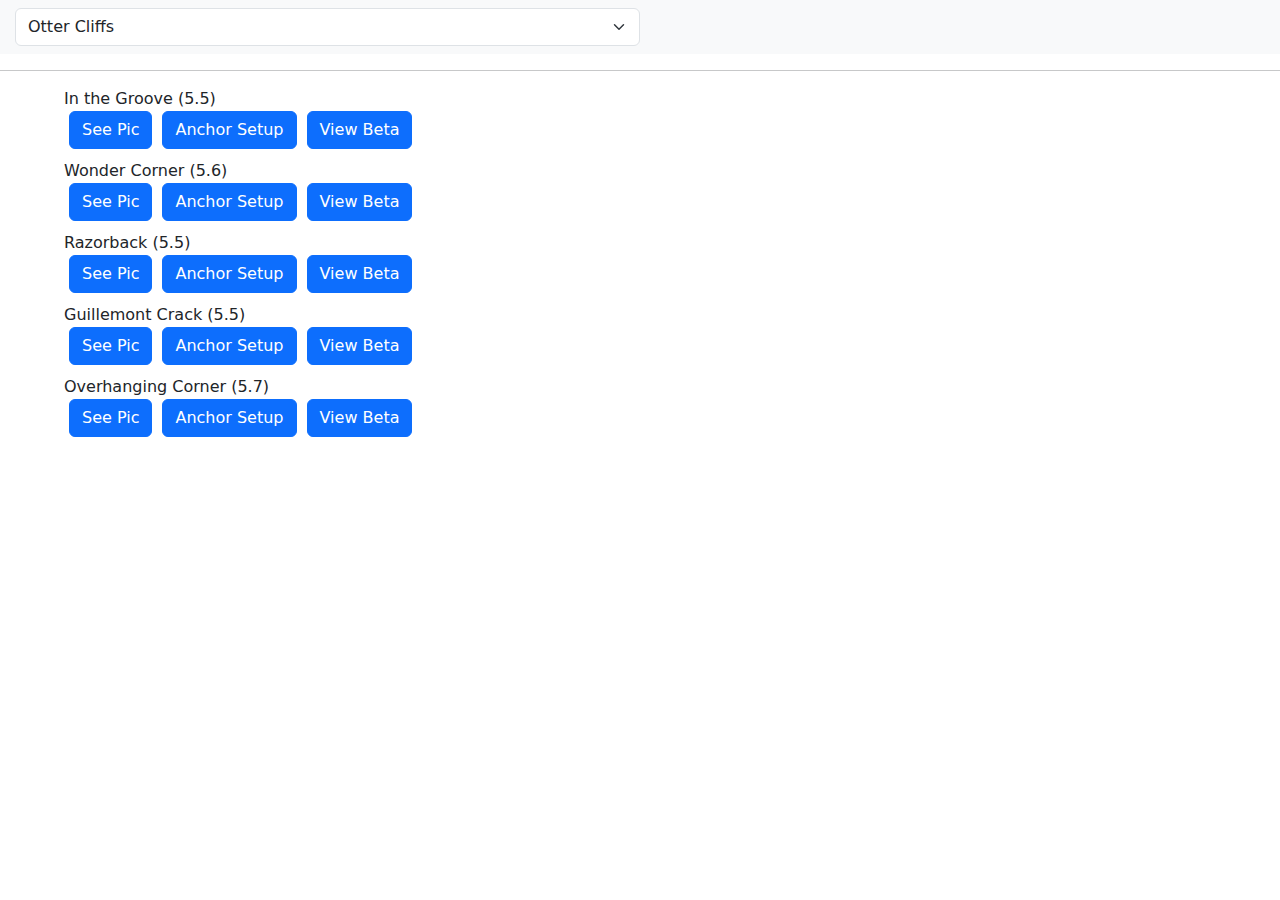
==== commit 3f1ba3c2: "why isnt it seein it" ====
--- a/agr/index.html
+++ b/agr/index.html
@@ -1,6 +1,6 @@
 <!DOCTYPE html><html lang="en" data-critters-container><head>
   <meta charset="utf-8">
-  <base href=".">
+  <base href="/">
   <meta name="viewport" content="width=device-width, initial-scale=1">
   <link rel="icon" type="image/x-icon" href="favicon.ico">
 <style>@charset "UTF-8";:root{--bs-blue: #0d6efd;--bs-indigo: #6610f2;--bs-purple: #6f42c1;--bs-pink: #d63384;--bs-red: #dc3545;--bs-orange: #fd7e14;--bs-yellow: #ffc107;--bs-green: #198754;--bs-teal: #20c997;--bs-cyan: #0dcaf0;--bs-black: #000;--bs-white: #fff;--bs-gray: #6c757d;--bs-gray-dark: #343a40;--bs-gray-100: #f8f9fa;--bs-gray-200: #e9ecef;--bs-gray-300: #dee2e6;--bs-gray-400: #ced4da;--bs-gray-500: #adb5bd;--bs-gray-600: #6c757d;--bs-gray-700: #495057;--bs-gray-800: #343a40;--bs-gray-900: #212529;--bs-primary: #0d6efd;--bs-secondary: #6c757d;--bs-success: #198754;--bs-info: #0dcaf0;--bs-warning: #ffc107;--bs-danger: #dc3545;--bs-light: #f8f9fa;--bs-dark: #212529;--bs-primary-rgb: 13, 110, 253;--bs-secondary-rgb: 108, 117, 125;--bs-success-rgb: 25, 135, 84;--bs-info-rgb: 13, 202, 240;--bs-warning-rgb: 255, 193, 7;--bs-danger-rgb: 220, 53, 69;--bs-light-rgb: 248, 249, 250;--bs-dark-rgb: 33, 37, 41;--bs-primary-text-emphasis: #052c65;--bs-secondary-text-emphasis: #2b2f32;--bs-success-text-emphasis: #0a3622;--bs-info-text-emphasis: #055160;--bs-warning-text-emphasis: #664d03;--bs-danger-text-emphasis: #58151c;--bs-light-text-emphasis: #495057;--bs-dark-text-emphasis: #495057;--bs-primary-bg-subtle: #cfe2ff;--bs-secondary-bg-subtle: #e2e3e5;--bs-success-bg-subtle: #d1e7dd;--bs-info-bg-subtle: #cff4fc;--bs-warning-bg-subtle: #fff3cd;--bs-danger-bg-subtle: #f8d7da;--bs-light-bg-subtle: #fcfcfd;--bs-dark-bg-subtle: #ced4da;--bs-primary-border-subtle: #9ec5fe;--bs-secondary-border-subtle: #c4c8cb;--bs-success-border-subtle: #a3cfbb;--bs-info-border-subtle: #9eeaf9;--bs-warning-border-subtle: #ffe69c;--bs-danger-border-subtle: #f1aeb5;--bs-light-border-subtle: #e9ecef;--bs-dark-border-subtle: #adb5bd;--bs-white-rgb: 255, 255, 255;--bs-black-rgb: 0, 0, 0;--bs-font-sans-serif: system-ui, -apple-system, "Segoe UI", Roboto, "Helvetica Neue", "Noto Sans", "Liberation Sans", Arial, sans-serif, "Apple Color Emoji", "Segoe UI Emoji", "Segoe UI Symbol", "Noto Color Emoji";--bs-font-monospace: SFMono-Regular, Menlo, Monaco, Consolas, "Liberation Mono", "Courier New", monospace;--bs-gradient: linear-gradient(180deg, rgba(255, 255, 255, .15), rgba(255, 255, 255, 0));--bs-body-font-family: var(--bs-font-sans-serif);--bs-body-font-size: 1rem;--bs-body-font-weight: 400;--bs-body-line-height: 1.5;--bs-body-color: #212529;--bs-body-color-rgb: 33, 37, 41;--bs-body-bg: #fff;--bs-body-bg-rgb: 255, 255, 255;--bs-emphasis-color: #000;--bs-emphasis-color-rgb: 0, 0, 0;--bs-secondary-color: rgba(33, 37, 41, .75);--bs-secondary-color-rgb: 33, 37, 41;--bs-secondary-bg: #e9ecef;--bs-secondary-bg-rgb: 233, 236, 239;--bs-tertiary-color: rgba(33, 37, 41, .5);--bs-tertiary-color-rgb: 33, 37, 41;--bs-tertiary-bg: #f8f9fa;--bs-tertiary-bg-rgb: 248, 249, 250;--bs-heading-color: inherit;--bs-link-color: #0d6efd;--bs-link-color-rgb: 13, 110, 253;--bs-link-decoration: underline;--bs-link-hover-color: #0a58ca;--bs-link-hover-color-rgb: 10, 88, 202;--bs-code-color: #d63384;--bs-highlight-color: #212529;--bs-highlight-bg: #fff3cd;--bs-border-width: 1px;--bs-border-style: solid;--bs-border-color: #dee2e6;--bs-border-color-translucent: rgba(0, 0, 0, .175);--bs-border-radius: .375rem;--bs-border-radius-sm: .25rem;--bs-border-radius-lg: .5rem;--bs-border-radius-xl: 1rem;--bs-border-radius-xxl: 2rem;--bs-border-radius-2xl: var(--bs-border-radius-xxl);--bs-border-radius-pill: 50rem;--bs-box-shadow: 0 .5rem 1rem rgba(0, 0, 0, .15);--bs-box-shadow-sm: 0 .125rem .25rem rgba(0, 0, 0, .075);--bs-box-shadow-lg: 0 1rem 3rem rgba(0, 0, 0, .175);--bs-box-shadow-inset: inset 0 1px 2px rgba(0, 0, 0, .075);--bs-focus-ring-width: .25rem;--bs-focus-ring-opacity: .25;--bs-focus-ring-color: rgba(13, 110, 253, .25);--bs-form-valid-color: #198754;--bs-form-valid-border-color: #198754;--bs-form-invalid-color: #dc3545;--bs-form-invalid-border-color: #dc3545}*,*:before,*:after{box-sizing:border-box}@media (prefers-reduced-motion: no-preference){:root{scroll-behavior:smooth}}body{margin:0;font-family:var(--bs-body-font-family);font-size:var(--bs-body-font-size);font-weight:var(--bs-body-font-weight);line-height:var(--bs-body-line-height);color:var(--bs-body-color);text-align:var(--bs-body-text-align);background-color:var(--bs-body-bg);-webkit-text-size-adjust:100%;-webkit-tap-highlight-color:rgba(0,0,0,0)}hr{margin:1rem 0;color:inherit;border:0;border-top:var(--bs-border-width) solid;opacity:.25}h4{margin-top:0;margin-bottom:.5rem;font-weight:500;line-height:1.2;color:var(--bs-heading-color)}h4{font-size:calc(1.275rem + .3vw)}@media (min-width: 1200px){h4{font-size:1.5rem}}p{margin-top:0;margin-bottom:1rem}ul{padding-left:2rem}ul{margin-top:0;margin-bottom:1rem}img{vertical-align:middle}button{border-radius:0}button:focus:not(:focus-visible){outline:0}button,select{margin:0;font-family:inherit;font-size:inherit;line-height:inherit}button,select{text-transform:none}select{word-wrap:normal}select:disabled{opacity:1}button,[type=button]{-webkit-appearance:button}button:not(:disabled),[type=button]:not(:disabled){cursor:pointer}:root{--bs-breakpoint-xs: 0;--bs-breakpoint-sm: 576px;--bs-breakpoint-md: 768px;--bs-breakpoint-lg: 992px;--bs-breakpoint-xl: 1200px;--bs-breakpoint-xxl: 1400px}.form-select{--bs-form-select-bg-img: url("data:image/svg+xml,%3csvg xmlns='http://www.w3.org/2000/svg' viewBox='0 0 16 16'%3e%3cpath fill='none' stroke='%23343a40' stroke-linecap='round' stroke-linejoin='round' stroke-width='2' d='m2 5 6 6 6-6'/%3e%3c/svg%3e");display:block;width:100%;padding:.375rem 2.25rem .375rem .75rem;font-size:1rem;font-weight:400;line-height:1.5;color:var(--bs-body-color);appearance:none;background-color:var(--bs-body-bg);background-image:var(--bs-form-select-bg-img),var(--bs-form-select-bg-icon, none);background-repeat:no-repeat;background-position:right .75rem center;background-size:16px 12px;border:var(--bs-border-width) solid var(--bs-border-color);border-radius:var(--bs-border-radius);transition:border-color .15s ease-in-out,box-shadow .15s ease-in-out}@media (prefers-reduced-motion: reduce){.form-select{transition:none}}.form-select:focus{border-color:#86b7fe;outline:0;box-shadow:0 0 0 .25rem #0d6efd40}.form-select:disabled{background-color:var(--bs-secondary-bg)}.form-select:-moz-focusring{color:transparent;text-shadow:0 0 0 var(--bs-body-color)}.btn{--bs-btn-padding-x: .75rem;--bs-btn-padding-y: .375rem;--bs-btn-font-family: ;--bs-btn-font-size: 1rem;--bs-btn-font-weight: 400;--bs-btn-line-height: 1.5;--bs-btn-color: var(--bs-body-color);--bs-btn-bg: transparent;--bs-btn-border-width: var(--bs-border-width);--bs-btn-border-color: transparent;--bs-btn-border-radius: var(--bs-border-radius);--bs-btn-hover-border-color: transparent;--bs-btn-box-shadow: inset 0 1px 0 rgba(255, 255, 255, .15), 0 1px 1px rgba(0, 0, 0, .075);--bs-btn-disabled-opacity: .65;--bs-btn-focus-box-shadow: 0 0 0 .25rem rgba(var(--bs-btn-focus-shadow-rgb), .5);display:inline-block;padding:var(--bs-btn-padding-y) var(--bs-btn-padding-x);font-family:var(--bs-btn-font-family);font-size:var(--bs-btn-font-size);font-weight:var(--bs-btn-font-weight);line-height:var(--bs-btn-line-height);color:var(--bs-btn-color);text-align:center;text-decoration:none;vertical-align:middle;cursor:pointer;-webkit-user-select:none;user-select:none;border:var(--bs-btn-border-width) solid var(--bs-btn-border-color);border-radius:var(--bs-btn-border-radius);background-color:var(--bs-btn-bg);transition:color .15s ease-in-out,background-color .15s ease-in-out,border-color .15s ease-in-out,box-shadow .15s ease-in-out}@media (prefers-reduced-motion: reduce){.btn{transition:none}}.btn:hover{color:var(--bs-btn-hover-color);background-color:var(--bs-btn-hover-bg);border-color:var(--bs-btn-hover-border-color)}.btn:focus-visible{color:var(--bs-btn-hover-color);background-color:var(--bs-btn-hover-bg);border-color:var(--bs-btn-hover-border-color);outline:0;box-shadow:var(--bs-btn-focus-box-shadow)}.btn:first-child:active{color:var(--bs-btn-active-color);background-color:var(--bs-btn-active-bg);border-color:var(--bs-btn-active-border-color)}.btn:first-child:active:focus-visible{box-shadow:var(--bs-btn-focus-box-shadow)}.btn:disabled{color:var(--bs-btn-disabled-color);pointer-events:none;background-color:var(--bs-btn-disabled-bg);border-color:var(--bs-btn-disabled-border-color);opacity:var(--bs-btn-disabled-opacity)}.btn-primary{--bs-btn-color: #fff;--bs-btn-bg: #0d6efd;--bs-btn-border-color: #0d6efd;--bs-btn-hover-color: #fff;--bs-btn-hover-bg: #0b5ed7;--bs-btn-hover-border-color: #0a58ca;--bs-btn-focus-shadow-rgb: 49, 132, 253;--bs-btn-active-color: #fff;--bs-btn-active-bg: #0a58ca;--bs-btn-active-border-color: #0a53be;--bs-btn-active-shadow: inset 0 3px 5px rgba(0, 0, 0, .125);--bs-btn-disabled-color: #fff;--bs-btn-disabled-bg: #0d6efd;--bs-btn-disabled-border-color: #0d6efd}.btn-danger{--bs-btn-color: #fff;--bs-btn-bg: #dc3545;--bs-btn-border-color: #dc3545;--bs-btn-hover-color: #fff;--bs-btn-hover-bg: #bb2d3b;--bs-btn-hover-border-color: #b02a37;--bs-btn-focus-shadow-rgb: 225, 83, 97;--bs-btn-active-color: #fff;--bs-btn-active-bg: #b02a37;--bs-btn-active-border-color: #a52834;--bs-btn-active-shadow: inset 0 3px 5px rgba(0, 0, 0, .125);--bs-btn-disabled-color: #fff;--bs-btn-disabled-bg: #dc3545;--bs-btn-disabled-border-color: #dc3545}.navbar{--bs-navbar-padding-x: 0;--bs-navbar-padding-y: .5rem;--bs-navbar-color: rgba(var(--bs-emphasis-color-rgb), .65);--bs-navbar-hover-color: rgba(var(--bs-emphasis-color-rgb), .8);--bs-navbar-disabled-color: rgba(var(--bs-emphasis-color-rgb), .3);--bs-navbar-active-color: rgba(var(--bs-emphasis-color-rgb), 1);--bs-navbar-brand-padding-y: .3125rem;--bs-navbar-brand-margin-end: 1rem;--bs-navbar-brand-font-size: 1.25rem;--bs-navbar-brand-color: rgba(var(--bs-emphasis-color-rgb), 1);--bs-navbar-brand-hover-color: rgba(var(--bs-emphasis-color-rgb), 1);--bs-navbar-nav-link-padding-x: .5rem;--bs-navbar-toggler-padding-y: .25rem;--bs-navbar-toggler-padding-x: .75rem;--bs-navbar-toggler-font-size: 1.25rem;--bs-navbar-toggler-icon-bg: url("data:image/svg+xml,%3csvg xmlns='http://www.w3.org/2000/svg' viewBox='0 0 30 30'%3e%3cpath stroke='rgba%2833, 37, 41, 0.75%29' stroke-linecap='round' stroke-miterlimit='10' stroke-width='2' d='M4 7h22M4 15h22M4 23h22'/%3e%3c/svg%3e");--bs-navbar-toggler-border-color: rgba(var(--bs-emphasis-color-rgb), .15);--bs-navbar-toggler-border-radius: var(--bs-border-radius);--bs-navbar-toggler-focus-width: .25rem;--bs-navbar-toggler-transition: box-shadow .15s ease-in-out;position:relative;display:flex;flex-wrap:wrap;align-items:center;justify-content:space-between;padding:var(--bs-navbar-padding-y) var(--bs-navbar-padding-x)}@media (min-width: 576px){.navbar-expand-sm{flex-wrap:nowrap;justify-content:flex-start}}.modal{--bs-modal-zindex: 1055;--bs-modal-width: 500px;--bs-modal-padding: 1rem;--bs-modal-margin: .5rem;--bs-modal-color: ;--bs-modal-bg: var(--bs-body-bg);--bs-modal-border-color: var(--bs-border-color-translucent);--bs-modal-border-width: var(--bs-border-width);--bs-modal-border-radius: var(--bs-border-radius-lg);--bs-modal-box-shadow: var(--bs-box-shadow-sm);--bs-modal-inner-border-radius: calc(var(--bs-border-radius-lg) - (var(--bs-border-width)));--bs-modal-header-padding-x: 1rem;--bs-modal-header-padding-y: 1rem;--bs-modal-header-padding: 1rem 1rem;--bs-modal-header-border-color: var(--bs-border-color);--bs-modal-header-border-width: var(--bs-border-width);--bs-modal-title-line-height: 1.5;--bs-modal-footer-gap: .5rem;--bs-modal-footer-bg: ;--bs-modal-footer-border-color: var(--bs-border-color);--bs-modal-footer-border-width: var(--bs-border-width);position:fixed;top:0;left:0;z-index:var(--bs-modal-zindex);display:none;width:100%;height:100%;overflow-x:hidden;overflow-y:auto;outline:0}.modal-dialog{position:relative;width:auto;margin:var(--bs-modal-margin);pointer-events:none}.modal-content{position:relative;display:flex;flex-direction:column;width:100%;color:var(--bs-modal-color);pointer-events:auto;background-color:var(--bs-modal-bg);background-clip:padding-box;border:var(--bs-modal-border-width) solid var(--bs-modal-border-color);border-radius:var(--bs-modal-border-radius);outline:0}.modal-header{display:flex;flex-shrink:0;align-items:center;padding:var(--bs-modal-header-padding);border-bottom:var(--bs-modal-header-border-width) solid var(--bs-modal-header-border-color);border-top-left-radius:var(--bs-modal-inner-border-radius);border-top-right-radius:var(--bs-modal-inner-border-radius)}.modal-title{margin-bottom:0;line-height:var(--bs-modal-title-line-height)}.modal-body{position:relative;flex:1 1 auto;padding:var(--bs-modal-padding)}.modal-footer{display:flex;flex-shrink:0;flex-wrap:wrap;align-items:center;justify-content:flex-end;padding:calc(var(--bs-modal-padding) - var(--bs-modal-footer-gap) * .5);background-color:var(--bs-modal-footer-bg);border-top:var(--bs-modal-footer-border-width) solid var(--bs-modal-footer-border-color);border-bottom-right-radius:var(--bs-modal-inner-border-radius);border-bottom-left-radius:var(--bs-modal-inner-border-radius)}.modal-footer>*{margin:calc(var(--bs-modal-footer-gap) * .5)}@media (min-width: 576px){.modal{--bs-modal-margin: 1.75rem;--bs-modal-box-shadow: var(--bs-box-shadow)}.modal-dialog{max-width:var(--bs-modal-width);margin-right:auto;margin-left:auto}}.w-50{width:50%!important}.bg-light{--bs-bg-opacity: 1;background-color:rgba(var(--bs-light-rgb),var(--bs-bg-opacity))!important}img,li{padding-bottom:10px}@media only screen and (max-width: 768px){img{max-width:90%;max-height:50%}}@media only screen and (min-width: 768px){img{max-width:60%;max-height:30%}}.inmodal{max-width:100%;max-height:100%}
@@ -22,6 +22,6 @@
 </button><div _ngcontent-ng-c1487906071 tabindex="-1" role="dialog" class="modal" style="display: none;"><div _ngcontent-ng-c1487906071 role="document" class="modal-dialog"><div _ngcontent-ng-c1487906071 class="modal-content"><div _ngcontent-ng-c1487906071 class="modal-header"><h4 _ngcontent-ng-c1487906071 class="modal-title">Overhanging Corner</h4></div><div _ngcontent-ng-c1487906071 class="modal-body"><div _ngcontent-ng-c1487906071><img _ngcontent-ng-c1487906071 class="inmodal" src="images/otter_cliffs/overhanging_corner.png"></div><!----><!----></div><div _ngcontent-ng-c1487906071 class="modal-footer"><button _ngcontent-ng-c1487906071 type="button" class="btn btn-danger"> Close </button></div></div></div></div></app-pic-modal><app-anchor-modal _ngcontent-ng-c3115823286 class="modal-button" _nghost-ng-c3526265242 ngh="1"><button _ngcontent-ng-c3526265242 type="button" class="btn btn-primary">Anchor Setup
 </button><div _ngcontent-ng-c3526265242 tabindex="-1" role="dialog" class="modal" style="display: none;"><div _ngcontent-ng-c3526265242 role="document" class="modal-dialog"><div _ngcontent-ng-c3526265242 class="modal-content"><div _ngcontent-ng-c3526265242 class="modal-header"><h4 _ngcontent-ng-c3526265242 class="modal-title">Anchor Setup for Overhanging Corner</h4></div><div _ngcontent-ng-c3526265242 class="modal-body"><div _ngcontent-ng-c3526265242><img _ngcontent-ng-c3526265242 class="inmodal" src="images/otter_cliffs/overhanging_corner_anchor.png"></div><!----><!----></div><div _ngcontent-ng-c3526265242 class="modal-footer"><button _ngcontent-ng-c3526265242 type="button" class="btn btn-danger"> Close </button></div></div></div></div></app-anchor-modal><app-beta-modal _ngcontent-ng-c3115823286 class="modal-button" _nghost-ng-c2190222618 ngh="2"><button _ngcontent-ng-c2190222618 type="button" class="btn btn-primary">View Beta
 </button><div _ngcontent-ng-c2190222618 tabindex="-1" role="dialog" class="modal" style="display: none;"><div _ngcontent-ng-c2190222618 role="document" class="modal-dialog"><div _ngcontent-ng-c2190222618 class="modal-content"><div _ngcontent-ng-c2190222618 class="modal-header"><h4 _ngcontent-ng-c2190222618 class="modal-title">Beta for Overhanging Corner</h4></div><div _ngcontent-ng-c2190222618 class="modal-body"> Easy climbing to a good ledge, either head left on jugs or straight up the corner on hidden feet. Get feet in the crack for the crux, jam or pull on edges in the crack then find a right foot on the face and stem to the top. </div><div _ngcontent-ng-c2190222618 class="modal-footer"><button _ngcontent-ng-c2190222618 type="button" class="btn btn-danger"> Close </button></div></div></div></div></app-beta-modal></li><!----></ul><!----></app-root>
-<script src="polyfills-N6LQB2YD.js" type="module"></script><script src="scripts-EEEIPNC3.js" defer></script><script src="main-IE2P6Z4I.js" type="module"></script>
+<script src="polyfills-N6LQB2YD.js" type="module"></script><script src="scripts-EEEIPNC3.js" defer></script><script src="main-E7X7PWY6.js" type="module"></script>
 
-<script id="ng-state" type="application/json">{"2407587177":{"b":{"otter_cliffs":[{"name":"In the Groove","grade":"5.5","site":"top","fortym":"yes","pic":["images/otter_cliffs/in_the_groove.png"],"anchor":["images/otter_cliffs/in_the_groove_anchor.png"],"beta":"Pull the first ledge, then bear left on good hand and footholds. Step right onto the flake, switch feet and find a high right foot outside the flake then jug haul to the top.","pic_txt":"","anchor_txt":""},{"name":"Wonder Corner","grade":"5.6","site":"top","fortym":"yes","pic":["images/otter_cliffs/wonder_corner.png"],"anchor":["images/otter_cliffs/wonder_corner_anchor.png"],"beta":"Follow corner system up the wall, either moving right onto the face at the crux or find a high right foot on the face and reach for a crimpy hold on the corner's arete.","pic_txt":"","anchor_txt":""},{"name":"Razorback","grade":"5.5","site":"top","fortym":"yes","pic":["images/otter_cliffs/razorback.png"],"anchor":["images/otter_cliffs/razorback_anchor.png"],"beta":"Lower to ledge above the very bottom, easy climbing to a big step out right on a small chip. Stand up to a crimpy hold with the right hand and smear feet on the slab until you can reach the jugs.","pic_txt":"","anchor_txt":""},{"name":"Guillemont Crack","grade":"5.5","site":"top","fortym":"yes","pic":[],"anchor":[],"beta":"climb the crack","pic_txt":"","anchor_txt":""},{"name":"Overhanging Corner","grade":"5.7","site":"top","fortym":"yes","pic":["images/otter_cliffs/overhanging_corner.png"],"anchor":["images/otter_cliffs/overhanging_corner_anchor.png"],"beta":"Easy climbing to a good ledge, either head left on jugs or straight up the corner on hidden feet. Get feet in the crack for the crux, jam or pull on edges in the crack then find a right foot on the face and stem to the top.","pic_txt":"","anchor_txt":""}],"cooksey_drive":[{"name":"Boulder Anchor","grade":"5.3/4","site":"top","fortym":"yes","pic":["images/cooksey_drive/boulder_private.png"],"anchor":["images/cooksey_drive/boulder_anchor_0.png","images/cooksey_drive/boulder_anchor_1.png"],"beta":"Hardest move at the start, work feet out to the right and grab two low crimps to help stand up. Bump left foot high and reach for the jug straight ahead, walk up the rest of the route.","pic_txt":"","anchor_txt":""},{"name":"No Trespassing","grade":"5.6","site":"top","fortym":"yes","pic":["images/cooksey_drive/boulder_private.png"],"anchor":["images/cooksey_drive/private_anchor_0.png","images/cooksey_drive/private_anchor_1.png"],"beta":"Easy start. At first big ledge, can go left up the face on high feet (harder) or go right onto the arete. Right version has reachy move for a right handhold, then huge right foot to stand on. For the final roof, get a high left and higher right handhold, smear feet and bump left hand over the edge to jugs.","pic_txt":"","anchor_txt":""},{"name":"Cooksey Arete","grade":"5.5","site":"top","fortym":"yes","pic":["images/cooksey_drive/arete.png"],"anchor":["images/cooksey_drive/arete_anchor.png"],"beta":"Honestly have no memory of this climb but I don't think it was very hard.","pic_txt":"","anchor_txt":""},{"name":"Karate Chop","grade":"5.7","site":"top","fortym":"yes","pic":[],"pic_txt":"to the right of the arete","anchor":[],"anchor_txt":"Same placements as for arete, either get a huge quad or just re equalize","beta":"High feet and decent but powerful hands the whole way, karate chop move midway up with left hand into the undercling/jam."}],"ocean_drive":[{"name":"Calvin's Corner","grade":"5.7+","site":"top","fortym":"yes","pic":[],"pic_txt":"","anchor":[],"anchor_txt":"quad and hand sized pieces in the giant boulder/ledge on top of the cliff","beta":"Start is usually wet and slimy, but still goes with one 10a-ish move to a good ledge and stance. 5.7+ climbing the rest of the route on good laybacks and stemming positions."},{"name":"Weird anchor","grade":"5.7","site":"top","fortym":"yes","pic":[],"pic_txt":"","anchor":[],"anchor_txt":"0.75 and 0.5 in the crack parallel to the edge of the cliff, tether yourself and step down to belay ledge. Other leg of the anchor is a bomber #1 in the eye level crack on the climber's right.","beta":"not a clue"},{"name":"Center Corner","grade":"5.5","site":"top","fortym":"yes","pic":[],"pic_txt":"You know this one","anchor":["images/ocean_drive/central_corner_anchor.png"],"beta":"Easy climbing + stemming","anchor_txt":""},{"name":"Chimneyish","grade":"5.6","site":"top","fortym":"yes","pic":["images/ocean_drive/chimneyish.png"],"pic_txt":"","anchor":[],"anchor_txt":"Thin hands to fists in the shallow crack back a ways from the edge, quad anchor works well here","beta":"Easy climbing + stemming"}],"canyon_cliffs":[{"name":"Baby Steps Left","grade":"5.2","site":"base","fortym":"yes","pic":[],"pic_txt":"Start on the diagonal crack of Baby Steps, follow the crack to the top.","anchor":[],"anchor_txt":"Trees","beta":"Just look for the holds man"},{"name":"Baby Steps","grade":"5.4","site":"base","fortym":"yes","pic":["images/canyon_cliffs/unnamed.png"],"anchor":[],"anchor_txt":"Trees","beta":"Look for the holds","pic_txt":""},{"name":"Night Soil","grade":"5.5","site":"base","fortym":"yes","pic":["images/canyon_cliffs/night_soil.png"],"anchor":[],"anchor_txt":"trees","beta":"Handholds at the start aren't great, walk feet up + reach jugs about halfway up","pic_txt":""},{"name":"Easier Corner","grade":"5.3","site":"base","fortym":"yes","pic":[],"pic_txt":"Corner/crack to the right of Night Soil","anchor":[],"anchor_txt":"trees","beta":""}],"south_wall":[{"name":"Main Wall","isArea":true,"pic_txt":"","anchor_txt":""},{"name":"Old Town","grade":"5.7","site":"either","fortym":"no","pic":[],"pic_txt":"To the right of Connecticut Cracks","anchor":[],"anchor_txt":"Bolted anchor w rap rings","beta":"Crux is getting off the ground, stemmy stances lead to glorious laybacking in a finger crack up to a ledge. Another short layback section follows before you can grab the arete and face holds appear."},{"name":"Central Slabs","isArea":true,"pic_txt":"","anchor_txt":""},{"name":"Mme Lebois' Troubled Lunge","grade":"5.6","site":"base","fortym":"no","pic":[],"pic_txt":"Start on the rock bench 15ft right of Recollections of Pacifica, under a mini roof.","anchor":[],"anchor_txt":"Gear anchor on the ledge to the left of the rap rings, #1-3 in the bigger crack and can back it up with a 0.4-0.5 above it.  Directional BD 0.75 / WC 0.5 above the start.","beta":"Pull the mini roof and step up, make the lunge left after a bit to stay near the arete. Eventually step all the way left past From Russia and continue up the arete on slabby feet. "},{"name":"Wafer Step","grade":"5.5","site":"base","fortym":"no","pic":[],"pic_txt":"To the right of Recollections","anchor":[],"anchor_txt":"Bolts / quad anchor, directional thin hands/fat fingers in the flake over the start.","beta":"Up and slightly right, then bear left on the glorious flake layback jug thing"},{"name":"Jungle Book","grade":"5.4","site":"base","fortym":"no","pic":[],"pic_txt":"To the right of Wafer Step","anchor":[],"anchor_txt":"#4 + #3 in the vertical crack, 0.4+0.5 in the smaller horizontal to the left. Directional on the right side opens up Mogley as well","beta":"Up through the ledges, mild stemming can help at parts but is by no means required"},{"name":"Mogley","grade":"5.3","site":"base","fortym":"no","pic":[],"pic_txt":"To the right of Jungle Book","anchor":[],"anchor_txt":"Same anchor as Jungle Book, use a directional 0.5 above the start about halfway up the route","beta":"Go up on jugs, unclip directional and step across left to finish"}]},"h":{},"s":200,"st":"OK","u":"https://benlepsch.github.io/agr/routes-data.json","rt":"json"},"__nghData__":[{"t":{"9":"t3","10":"t4"},"c":{"9":[{"i":"t3","r":1}],"10":[]}},{"t":{"9":"t5","10":"t6"},"c":{"9":[{"i":"t5","r":1}],"10":[]}},{},{"t":{"9":"t3","10":"t4"},"c":{"9":[],"10":[{"i":"t4","r":1}]}},{"t":{"9":"t5","10":"t6"},"c":{"9":[],"10":[{"i":"t6","r":1}]}},{"t":{"22":"t0"},"c":{"22":[{"i":"t0","r":1,"t":{"1":"t1","2":"t2"},"c":{"1":[],"2":[{"i":"t2","r":1}]},"x":5}]}}]}</script></body></html>+<script id="ng-state" type="application/json">{"2407587177":{"b":{"otter_cliffs":[{"name":"In the Groove","grade":"5.5","site":"top","fortym":"yes","pic":["images/otter_cliffs/in_the_groove.png"],"anchor":["images/otter_cliffs/in_the_groove_anchor.png"],"beta":"Pull the first ledge, then bear left on good hand and footholds. Step right onto the flake, switch feet and find a high right foot outside the flake then jug haul to the top.","pic_txt":"","anchor_txt":""},{"name":"Wonder Corner","grade":"5.6","site":"top","fortym":"yes","pic":["images/otter_cliffs/wonder_corner.png"],"anchor":["images/otter_cliffs/wonder_corner_anchor.png"],"beta":"Follow corner system up the wall, either moving right onto the face at the crux or find a high right foot on the face and reach for a crimpy hold on the corner's arete.","pic_txt":"","anchor_txt":""},{"name":"Razorback","grade":"5.5","site":"top","fortym":"yes","pic":["images/otter_cliffs/razorback.png"],"anchor":["images/otter_cliffs/razorback_anchor.png"],"beta":"Lower to ledge above the very bottom, easy climbing to a big step out right on a small chip. Stand up to a crimpy hold with the right hand and smear feet on the slab until you can reach the jugs.","pic_txt":"","anchor_txt":""},{"name":"Guillemont Crack","grade":"5.5","site":"top","fortym":"yes","pic":[],"anchor":[],"beta":"climb the crack","pic_txt":"","anchor_txt":""},{"name":"Overhanging Corner","grade":"5.7","site":"top","fortym":"yes","pic":["images/otter_cliffs/overhanging_corner.png"],"anchor":["images/otter_cliffs/overhanging_corner_anchor.png"],"beta":"Easy climbing to a good ledge, either head left on jugs or straight up the corner on hidden feet. Get feet in the crack for the crux, jam or pull on edges in the crack then find a right foot on the face and stem to the top.","pic_txt":"","anchor_txt":""}],"cooksey_drive":[{"name":"Boulder Anchor","grade":"5.3/4","site":"top","fortym":"yes","pic":["images/cooksey_drive/boulder_private.png"],"anchor":["images/cooksey_drive/boulder_anchor_0.png","images/cooksey_drive/boulder_anchor_1.png"],"beta":"Hardest move at the start, work feet out to the right and grab two low crimps to help stand up. Bump left foot high and reach for the jug straight ahead, walk up the rest of the route.","pic_txt":"","anchor_txt":""},{"name":"No Trespassing","grade":"5.6","site":"top","fortym":"yes","pic":["images/cooksey_drive/boulder_private.png"],"anchor":["images/cooksey_drive/private_anchor_0.png","images/cooksey_drive/private_anchor_1.png"],"beta":"Easy start. At first big ledge, can go left up the face on high feet (harder) or go right onto the arete. Right version has reachy move for a right handhold, then huge right foot to stand on. For the final roof, get a high left and higher right handhold, smear feet and bump left hand over the edge to jugs.","pic_txt":"","anchor_txt":""},{"name":"Cooksey Arete","grade":"5.5","site":"top","fortym":"yes","pic":["images/cooksey_drive/arete.png"],"anchor":["images/cooksey_drive/arete_anchor.png"],"beta":"Honestly have no memory of this climb but I don't think it was very hard.","pic_txt":"","anchor_txt":""},{"name":"Karate Chop","grade":"5.7","site":"top","fortym":"yes","pic":[],"pic_txt":"to the right of the arete","anchor":[],"anchor_txt":"Same placements as for arete, either get a huge quad or just re equalize","beta":"High feet and decent but powerful hands the whole way, karate chop move midway up with left hand into the undercling/jam."}],"ocean_drive":[{"name":"Calvin's Corner","grade":"5.7+","site":"top","fortym":"yes","pic":[],"pic_txt":"","anchor":[],"anchor_txt":"quad and hand sized pieces in the giant boulder/ledge on top of the cliff","beta":"Start is usually wet and slimy, but still goes with one 10a-ish move to a good ledge and stance. 5.7+ climbing the rest of the route on good laybacks and stemming positions."},{"name":"Weird anchor","grade":"5.7","site":"top","fortym":"yes","pic":[],"pic_txt":"","anchor":[],"anchor_txt":"0.75 and 0.5 in the crack parallel to the edge of the cliff, tether yourself and step down to belay ledge. Other leg of the anchor is a bomber #1 in the eye level crack on the climber's right.","beta":"not a clue"},{"name":"Center Corner","grade":"5.5","site":"top","fortym":"yes","pic":[],"pic_txt":"You know this one","anchor":["images/ocean_drive/central_corner_anchor.png"],"beta":"Easy climbing + stemming","anchor_txt":""},{"name":"Chimneyish","grade":"5.6","site":"top","fortym":"yes","pic":["images/ocean_drive/chimneyish.png"],"pic_txt":"","anchor":[],"anchor_txt":"Thin hands to fists in the shallow crack back a ways from the edge, quad anchor works well here","beta":"Easy climbing + stemming"}],"canyon_cliffs":[{"name":"Baby Steps Left","grade":"5.2","site":"base","fortym":"yes","pic":[],"pic_txt":"Start on the diagonal crack of Baby Steps, follow the crack to the top.","anchor":[],"anchor_txt":"Trees","beta":"Just look for the holds man"},{"name":"Baby Steps","grade":"5.4","site":"base","fortym":"yes","pic":["images/canyon_cliffs/unnamed.png"],"anchor":[],"anchor_txt":"Trees","beta":"Look for the holds","pic_txt":""},{"name":"Night Soil","grade":"5.5","site":"base","fortym":"yes","pic":["images/canyon_cliffs/night_soil.png"],"anchor":[],"anchor_txt":"trees","beta":"Handholds at the start aren't great, walk feet up + reach jugs about halfway up","pic_txt":""},{"name":"Easier Corner","grade":"5.3","site":"base","fortym":"yes","pic":[],"pic_txt":"Corner/crack to the right of Night Soil","anchor":[],"anchor_txt":"trees","beta":""}],"south_wall":[{"name":"Lower Wall","isArea":true,"pic_txt":"","anchor_txt":""},{"name":"Retlaw","grade":"5.7","site":"either","fortym":"no","pic":[],"pic_txt":"","anchor":[],"anchor_txt":"Bolted anchor","beta":""},{"name":"Balance Queen","grade":"5.7","site":"either","fortym":"no","pic":[],"pic_txt":"Small pieces from the ground, then two bolts above a horizontal bulge lead to a high 0.5 placement and a short finger crack","anchor":[],"anchor_txt":"Bolted anchor","beta":"jugs"},{"name":"Main Wall","isArea":true,"pic_txt":"","anchor_txt":""},{"name":"Old Town","grade":"5.7","site":"either","fortym":"no","pic":[],"pic_txt":"To the right of Connecticut Cracks","anchor":[],"anchor_txt":"Bolted anchor w rap rings","beta":"Crux is getting off the ground, stemmy stances lead to glorious laybacking in a finger crack up to a ledge. Another short layback section follows before you can grab the arete and face holds appear."},{"name":"Central Slabs","isArea":true,"pic_txt":"","anchor_txt":""},{"name":"Mme Lebois' Troubled Lunge","grade":"5.6","site":"base","fortym":"no","pic":[],"pic_txt":"Start on the rock bench 15ft right of Recollections of Pacifica, under a mini roof.","anchor":[],"anchor_txt":"Gear anchor on the ledge to the left of the rap rings, #1-3 in the bigger crack and can back it up with a 0.4-0.5 above it.  Directional BD 0.75 / WC 0.5 above the start.","beta":"Pull the mini roof and step up, make the lunge left after a bit to stay near the arete. Eventually step all the way left past From Russia and continue up the arete on slabby feet. "},{"name":"Wafer Step","grade":"5.5","site":"base","fortym":"no","pic":[],"pic_txt":"To the right of Recollections","anchor":[],"anchor_txt":"Bolts / quad anchor, directional thin hands/fat fingers in the flake over the start.","beta":"Up and slightly right, then bear left on the glorious flake layback jug thing"},{"name":"Jungle Book","grade":"5.4","site":"base","fortym":"no","pic":[],"pic_txt":"To the right of Wafer Step","anchor":[],"anchor_txt":"#4 + #3 in the vertical crack, 0.4+0.5 in the smaller horizontal to the left. Directional on the right side opens up Mogley as well","beta":"Up through the ledges, mild stemming can help at parts but is by no means required"},{"name":"Mogley","grade":"5.3","site":"base","fortym":"no","pic":[],"pic_txt":"To the right of Jungle Book","anchor":[],"anchor_txt":"Same anchor as Jungle Book, use a directional 0.5 above the start about halfway up the route","beta":"Go up on jugs, unclip directional and step across left to finish"}]},"h":{},"s":200,"st":"OK","u":"https://benlepsch.github.io/agr/routes-data.json","rt":"json"},"__nghData__":[{"t":{"9":"t3","10":"t4"},"c":{"9":[{"i":"t3","r":1}],"10":[]}},{"t":{"9":"t5","10":"t6"},"c":{"9":[{"i":"t5","r":1}],"10":[]}},{},{"t":{"9":"t3","10":"t4"},"c":{"9":[],"10":[{"i":"t4","r":1}]}},{"t":{"9":"t5","10":"t6"},"c":{"9":[],"10":[{"i":"t6","r":1}]}},{"t":{"22":"t0"},"c":{"22":[{"i":"t0","r":1,"t":{"1":"t1","2":"t2"},"c":{"1":[],"2":[{"i":"t2","r":1}]},"x":5}]}}]}</script></body></html>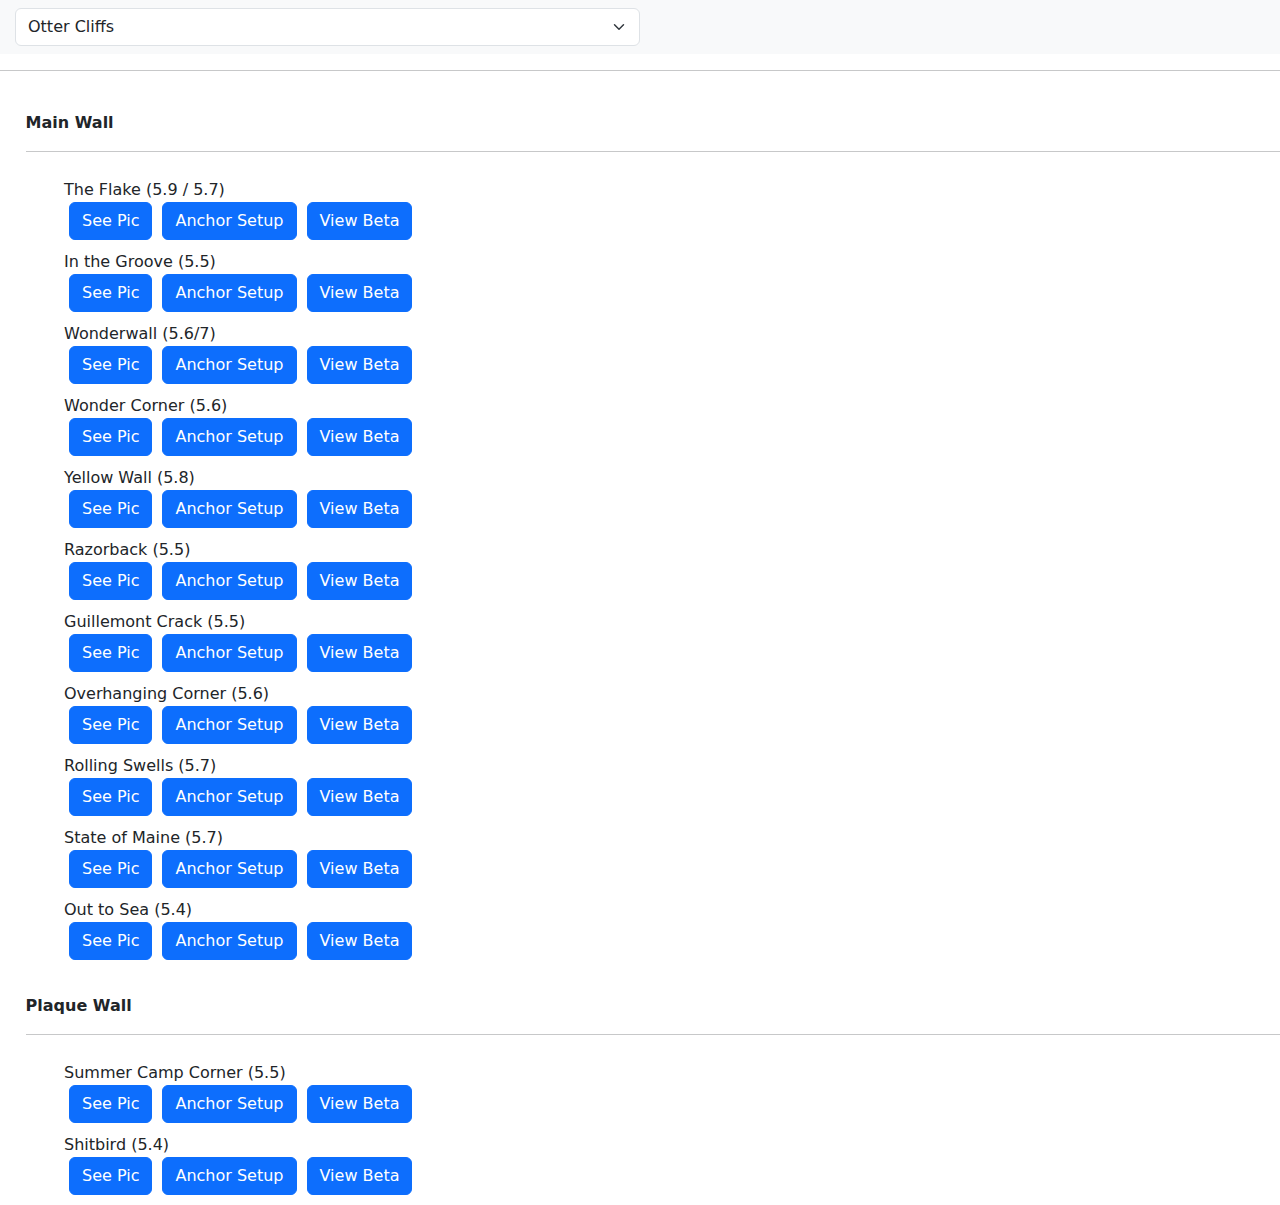
==== commit 688c6dcf: "fix otter" ====
--- a/agr/index.html
+++ b/agr/index.html
@@ -1,27 +1,51 @@
 <!DOCTYPE html><html lang="en" data-critters-container><head>
   <meta charset="utf-8">
-  <base href="/">
+  <base href=".">
   <meta name="viewport" content="width=device-width, initial-scale=1">
   <link rel="icon" type="image/x-icon" href="favicon.ico">
-<style>@charset "UTF-8";:root{--bs-blue: #0d6efd;--bs-indigo: #6610f2;--bs-purple: #6f42c1;--bs-pink: #d63384;--bs-red: #dc3545;--bs-orange: #fd7e14;--bs-yellow: #ffc107;--bs-green: #198754;--bs-teal: #20c997;--bs-cyan: #0dcaf0;--bs-black: #000;--bs-white: #fff;--bs-gray: #6c757d;--bs-gray-dark: #343a40;--bs-gray-100: #f8f9fa;--bs-gray-200: #e9ecef;--bs-gray-300: #dee2e6;--bs-gray-400: #ced4da;--bs-gray-500: #adb5bd;--bs-gray-600: #6c757d;--bs-gray-700: #495057;--bs-gray-800: #343a40;--bs-gray-900: #212529;--bs-primary: #0d6efd;--bs-secondary: #6c757d;--bs-success: #198754;--bs-info: #0dcaf0;--bs-warning: #ffc107;--bs-danger: #dc3545;--bs-light: #f8f9fa;--bs-dark: #212529;--bs-primary-rgb: 13, 110, 253;--bs-secondary-rgb: 108, 117, 125;--bs-success-rgb: 25, 135, 84;--bs-info-rgb: 13, 202, 240;--bs-warning-rgb: 255, 193, 7;--bs-danger-rgb: 220, 53, 69;--bs-light-rgb: 248, 249, 250;--bs-dark-rgb: 33, 37, 41;--bs-primary-text-emphasis: #052c65;--bs-secondary-text-emphasis: #2b2f32;--bs-success-text-emphasis: #0a3622;--bs-info-text-emphasis: #055160;--bs-warning-text-emphasis: #664d03;--bs-danger-text-emphasis: #58151c;--bs-light-text-emphasis: #495057;--bs-dark-text-emphasis: #495057;--bs-primary-bg-subtle: #cfe2ff;--bs-secondary-bg-subtle: #e2e3e5;--bs-success-bg-subtle: #d1e7dd;--bs-info-bg-subtle: #cff4fc;--bs-warning-bg-subtle: #fff3cd;--bs-danger-bg-subtle: #f8d7da;--bs-light-bg-subtle: #fcfcfd;--bs-dark-bg-subtle: #ced4da;--bs-primary-border-subtle: #9ec5fe;--bs-secondary-border-subtle: #c4c8cb;--bs-success-border-subtle: #a3cfbb;--bs-info-border-subtle: #9eeaf9;--bs-warning-border-subtle: #ffe69c;--bs-danger-border-subtle: #f1aeb5;--bs-light-border-subtle: #e9ecef;--bs-dark-border-subtle: #adb5bd;--bs-white-rgb: 255, 255, 255;--bs-black-rgb: 0, 0, 0;--bs-font-sans-serif: system-ui, -apple-system, "Segoe UI", Roboto, "Helvetica Neue", "Noto Sans", "Liberation Sans", Arial, sans-serif, "Apple Color Emoji", "Segoe UI Emoji", "Segoe UI Symbol", "Noto Color Emoji";--bs-font-monospace: SFMono-Regular, Menlo, Monaco, Consolas, "Liberation Mono", "Courier New", monospace;--bs-gradient: linear-gradient(180deg, rgba(255, 255, 255, .15), rgba(255, 255, 255, 0));--bs-body-font-family: var(--bs-font-sans-serif);--bs-body-font-size: 1rem;--bs-body-font-weight: 400;--bs-body-line-height: 1.5;--bs-body-color: #212529;--bs-body-color-rgb: 33, 37, 41;--bs-body-bg: #fff;--bs-body-bg-rgb: 255, 255, 255;--bs-emphasis-color: #000;--bs-emphasis-color-rgb: 0, 0, 0;--bs-secondary-color: rgba(33, 37, 41, .75);--bs-secondary-color-rgb: 33, 37, 41;--bs-secondary-bg: #e9ecef;--bs-secondary-bg-rgb: 233, 236, 239;--bs-tertiary-color: rgba(33, 37, 41, .5);--bs-tertiary-color-rgb: 33, 37, 41;--bs-tertiary-bg: #f8f9fa;--bs-tertiary-bg-rgb: 248, 249, 250;--bs-heading-color: inherit;--bs-link-color: #0d6efd;--bs-link-color-rgb: 13, 110, 253;--bs-link-decoration: underline;--bs-link-hover-color: #0a58ca;--bs-link-hover-color-rgb: 10, 88, 202;--bs-code-color: #d63384;--bs-highlight-color: #212529;--bs-highlight-bg: #fff3cd;--bs-border-width: 1px;--bs-border-style: solid;--bs-border-color: #dee2e6;--bs-border-color-translucent: rgba(0, 0, 0, .175);--bs-border-radius: .375rem;--bs-border-radius-sm: .25rem;--bs-border-radius-lg: .5rem;--bs-border-radius-xl: 1rem;--bs-border-radius-xxl: 2rem;--bs-border-radius-2xl: var(--bs-border-radius-xxl);--bs-border-radius-pill: 50rem;--bs-box-shadow: 0 .5rem 1rem rgba(0, 0, 0, .15);--bs-box-shadow-sm: 0 .125rem .25rem rgba(0, 0, 0, .075);--bs-box-shadow-lg: 0 1rem 3rem rgba(0, 0, 0, .175);--bs-box-shadow-inset: inset 0 1px 2px rgba(0, 0, 0, .075);--bs-focus-ring-width: .25rem;--bs-focus-ring-opacity: .25;--bs-focus-ring-color: rgba(13, 110, 253, .25);--bs-form-valid-color: #198754;--bs-form-valid-border-color: #198754;--bs-form-invalid-color: #dc3545;--bs-form-invalid-border-color: #dc3545}*,*:before,*:after{box-sizing:border-box}@media (prefers-reduced-motion: no-preference){:root{scroll-behavior:smooth}}body{margin:0;font-family:var(--bs-body-font-family);font-size:var(--bs-body-font-size);font-weight:var(--bs-body-font-weight);line-height:var(--bs-body-line-height);color:var(--bs-body-color);text-align:var(--bs-body-text-align);background-color:var(--bs-body-bg);-webkit-text-size-adjust:100%;-webkit-tap-highlight-color:rgba(0,0,0,0)}hr{margin:1rem 0;color:inherit;border:0;border-top:var(--bs-border-width) solid;opacity:.25}h4{margin-top:0;margin-bottom:.5rem;font-weight:500;line-height:1.2;color:var(--bs-heading-color)}h4{font-size:calc(1.275rem + .3vw)}@media (min-width: 1200px){h4{font-size:1.5rem}}p{margin-top:0;margin-bottom:1rem}ul{padding-left:2rem}ul{margin-top:0;margin-bottom:1rem}img{vertical-align:middle}button{border-radius:0}button:focus:not(:focus-visible){outline:0}button,select{margin:0;font-family:inherit;font-size:inherit;line-height:inherit}button,select{text-transform:none}select{word-wrap:normal}select:disabled{opacity:1}button,[type=button]{-webkit-appearance:button}button:not(:disabled),[type=button]:not(:disabled){cursor:pointer}:root{--bs-breakpoint-xs: 0;--bs-breakpoint-sm: 576px;--bs-breakpoint-md: 768px;--bs-breakpoint-lg: 992px;--bs-breakpoint-xl: 1200px;--bs-breakpoint-xxl: 1400px}.form-select{--bs-form-select-bg-img: url("data:image/svg+xml,%3csvg xmlns='http://www.w3.org/2000/svg' viewBox='0 0 16 16'%3e%3cpath fill='none' stroke='%23343a40' stroke-linecap='round' stroke-linejoin='round' stroke-width='2' d='m2 5 6 6 6-6'/%3e%3c/svg%3e");display:block;width:100%;padding:.375rem 2.25rem .375rem .75rem;font-size:1rem;font-weight:400;line-height:1.5;color:var(--bs-body-color);appearance:none;background-color:var(--bs-body-bg);background-image:var(--bs-form-select-bg-img),var(--bs-form-select-bg-icon, none);background-repeat:no-repeat;background-position:right .75rem center;background-size:16px 12px;border:var(--bs-border-width) solid var(--bs-border-color);border-radius:var(--bs-border-radius);transition:border-color .15s ease-in-out,box-shadow .15s ease-in-out}@media (prefers-reduced-motion: reduce){.form-select{transition:none}}.form-select:focus{border-color:#86b7fe;outline:0;box-shadow:0 0 0 .25rem #0d6efd40}.form-select:disabled{background-color:var(--bs-secondary-bg)}.form-select:-moz-focusring{color:transparent;text-shadow:0 0 0 var(--bs-body-color)}.btn{--bs-btn-padding-x: .75rem;--bs-btn-padding-y: .375rem;--bs-btn-font-family: ;--bs-btn-font-size: 1rem;--bs-btn-font-weight: 400;--bs-btn-line-height: 1.5;--bs-btn-color: var(--bs-body-color);--bs-btn-bg: transparent;--bs-btn-border-width: var(--bs-border-width);--bs-btn-border-color: transparent;--bs-btn-border-radius: var(--bs-border-radius);--bs-btn-hover-border-color: transparent;--bs-btn-box-shadow: inset 0 1px 0 rgba(255, 255, 255, .15), 0 1px 1px rgba(0, 0, 0, .075);--bs-btn-disabled-opacity: .65;--bs-btn-focus-box-shadow: 0 0 0 .25rem rgba(var(--bs-btn-focus-shadow-rgb), .5);display:inline-block;padding:var(--bs-btn-padding-y) var(--bs-btn-padding-x);font-family:var(--bs-btn-font-family);font-size:var(--bs-btn-font-size);font-weight:var(--bs-btn-font-weight);line-height:var(--bs-btn-line-height);color:var(--bs-btn-color);text-align:center;text-decoration:none;vertical-align:middle;cursor:pointer;-webkit-user-select:none;user-select:none;border:var(--bs-btn-border-width) solid var(--bs-btn-border-color);border-radius:var(--bs-btn-border-radius);background-color:var(--bs-btn-bg);transition:color .15s ease-in-out,background-color .15s ease-in-out,border-color .15s ease-in-out,box-shadow .15s ease-in-out}@media (prefers-reduced-motion: reduce){.btn{transition:none}}.btn:hover{color:var(--bs-btn-hover-color);background-color:var(--bs-btn-hover-bg);border-color:var(--bs-btn-hover-border-color)}.btn:focus-visible{color:var(--bs-btn-hover-color);background-color:var(--bs-btn-hover-bg);border-color:var(--bs-btn-hover-border-color);outline:0;box-shadow:var(--bs-btn-focus-box-shadow)}.btn:first-child:active{color:var(--bs-btn-active-color);background-color:var(--bs-btn-active-bg);border-color:var(--bs-btn-active-border-color)}.btn:first-child:active:focus-visible{box-shadow:var(--bs-btn-focus-box-shadow)}.btn:disabled{color:var(--bs-btn-disabled-color);pointer-events:none;background-color:var(--bs-btn-disabled-bg);border-color:var(--bs-btn-disabled-border-color);opacity:var(--bs-btn-disabled-opacity)}.btn-primary{--bs-btn-color: #fff;--bs-btn-bg: #0d6efd;--bs-btn-border-color: #0d6efd;--bs-btn-hover-color: #fff;--bs-btn-hover-bg: #0b5ed7;--bs-btn-hover-border-color: #0a58ca;--bs-btn-focus-shadow-rgb: 49, 132, 253;--bs-btn-active-color: #fff;--bs-btn-active-bg: #0a58ca;--bs-btn-active-border-color: #0a53be;--bs-btn-active-shadow: inset 0 3px 5px rgba(0, 0, 0, .125);--bs-btn-disabled-color: #fff;--bs-btn-disabled-bg: #0d6efd;--bs-btn-disabled-border-color: #0d6efd}.btn-danger{--bs-btn-color: #fff;--bs-btn-bg: #dc3545;--bs-btn-border-color: #dc3545;--bs-btn-hover-color: #fff;--bs-btn-hover-bg: #bb2d3b;--bs-btn-hover-border-color: #b02a37;--bs-btn-focus-shadow-rgb: 225, 83, 97;--bs-btn-active-color: #fff;--bs-btn-active-bg: #b02a37;--bs-btn-active-border-color: #a52834;--bs-btn-active-shadow: inset 0 3px 5px rgba(0, 0, 0, .125);--bs-btn-disabled-color: #fff;--bs-btn-disabled-bg: #dc3545;--bs-btn-disabled-border-color: #dc3545}.navbar{--bs-navbar-padding-x: 0;--bs-navbar-padding-y: .5rem;--bs-navbar-color: rgba(var(--bs-emphasis-color-rgb), .65);--bs-navbar-hover-color: rgba(var(--bs-emphasis-color-rgb), .8);--bs-navbar-disabled-color: rgba(var(--bs-emphasis-color-rgb), .3);--bs-navbar-active-color: rgba(var(--bs-emphasis-color-rgb), 1);--bs-navbar-brand-padding-y: .3125rem;--bs-navbar-brand-margin-end: 1rem;--bs-navbar-brand-font-size: 1.25rem;--bs-navbar-brand-color: rgba(var(--bs-emphasis-color-rgb), 1);--bs-navbar-brand-hover-color: rgba(var(--bs-emphasis-color-rgb), 1);--bs-navbar-nav-link-padding-x: .5rem;--bs-navbar-toggler-padding-y: .25rem;--bs-navbar-toggler-padding-x: .75rem;--bs-navbar-toggler-font-size: 1.25rem;--bs-navbar-toggler-icon-bg: url("data:image/svg+xml,%3csvg xmlns='http://www.w3.org/2000/svg' viewBox='0 0 30 30'%3e%3cpath stroke='rgba%2833, 37, 41, 0.75%29' stroke-linecap='round' stroke-miterlimit='10' stroke-width='2' d='M4 7h22M4 15h22M4 23h22'/%3e%3c/svg%3e");--bs-navbar-toggler-border-color: rgba(var(--bs-emphasis-color-rgb), .15);--bs-navbar-toggler-border-radius: var(--bs-border-radius);--bs-navbar-toggler-focus-width: .25rem;--bs-navbar-toggler-transition: box-shadow .15s ease-in-out;position:relative;display:flex;flex-wrap:wrap;align-items:center;justify-content:space-between;padding:var(--bs-navbar-padding-y) var(--bs-navbar-padding-x)}@media (min-width: 576px){.navbar-expand-sm{flex-wrap:nowrap;justify-content:flex-start}}.modal{--bs-modal-zindex: 1055;--bs-modal-width: 500px;--bs-modal-padding: 1rem;--bs-modal-margin: .5rem;--bs-modal-color: ;--bs-modal-bg: var(--bs-body-bg);--bs-modal-border-color: var(--bs-border-color-translucent);--bs-modal-border-width: var(--bs-border-width);--bs-modal-border-radius: var(--bs-border-radius-lg);--bs-modal-box-shadow: var(--bs-box-shadow-sm);--bs-modal-inner-border-radius: calc(var(--bs-border-radius-lg) - (var(--bs-border-width)));--bs-modal-header-padding-x: 1rem;--bs-modal-header-padding-y: 1rem;--bs-modal-header-padding: 1rem 1rem;--bs-modal-header-border-color: var(--bs-border-color);--bs-modal-header-border-width: var(--bs-border-width);--bs-modal-title-line-height: 1.5;--bs-modal-footer-gap: .5rem;--bs-modal-footer-bg: ;--bs-modal-footer-border-color: var(--bs-border-color);--bs-modal-footer-border-width: var(--bs-border-width);position:fixed;top:0;left:0;z-index:var(--bs-modal-zindex);display:none;width:100%;height:100%;overflow-x:hidden;overflow-y:auto;outline:0}.modal-dialog{position:relative;width:auto;margin:var(--bs-modal-margin);pointer-events:none}.modal-content{position:relative;display:flex;flex-direction:column;width:100%;color:var(--bs-modal-color);pointer-events:auto;background-color:var(--bs-modal-bg);background-clip:padding-box;border:var(--bs-modal-border-width) solid var(--bs-modal-border-color);border-radius:var(--bs-modal-border-radius);outline:0}.modal-header{display:flex;flex-shrink:0;align-items:center;padding:var(--bs-modal-header-padding);border-bottom:var(--bs-modal-header-border-width) solid var(--bs-modal-header-border-color);border-top-left-radius:var(--bs-modal-inner-border-radius);border-top-right-radius:var(--bs-modal-inner-border-radius)}.modal-title{margin-bottom:0;line-height:var(--bs-modal-title-line-height)}.modal-body{position:relative;flex:1 1 auto;padding:var(--bs-modal-padding)}.modal-footer{display:flex;flex-shrink:0;flex-wrap:wrap;align-items:center;justify-content:flex-end;padding:calc(var(--bs-modal-padding) - var(--bs-modal-footer-gap) * .5);background-color:var(--bs-modal-footer-bg);border-top:var(--bs-modal-footer-border-width) solid var(--bs-modal-footer-border-color);border-bottom-right-radius:var(--bs-modal-inner-border-radius);border-bottom-left-radius:var(--bs-modal-inner-border-radius)}.modal-footer>*{margin:calc(var(--bs-modal-footer-gap) * .5)}@media (min-width: 576px){.modal{--bs-modal-margin: 1.75rem;--bs-modal-box-shadow: var(--bs-box-shadow)}.modal-dialog{max-width:var(--bs-modal-width);margin-right:auto;margin-left:auto}}.w-50{width:50%!important}.bg-light{--bs-bg-opacity: 1;background-color:rgba(var(--bs-light-rgb),var(--bs-bg-opacity))!important}img,li{padding-bottom:10px}@media only screen and (max-width: 768px){img{max-width:90%;max-height:50%}}@media only screen and (min-width: 768px){img{max-width:60%;max-height:30%}}.inmodal{max-width:100%;max-height:100%}
+<style>@charset "UTF-8";:root{--bs-blue: #0d6efd;--bs-indigo: #6610f2;--bs-purple: #6f42c1;--bs-pink: #d63384;--bs-red: #dc3545;--bs-orange: #fd7e14;--bs-yellow: #ffc107;--bs-green: #198754;--bs-teal: #20c997;--bs-cyan: #0dcaf0;--bs-black: #000;--bs-white: #fff;--bs-gray: #6c757d;--bs-gray-dark: #343a40;--bs-gray-100: #f8f9fa;--bs-gray-200: #e9ecef;--bs-gray-300: #dee2e6;--bs-gray-400: #ced4da;--bs-gray-500: #adb5bd;--bs-gray-600: #6c757d;--bs-gray-700: #495057;--bs-gray-800: #343a40;--bs-gray-900: #212529;--bs-primary: #0d6efd;--bs-secondary: #6c757d;--bs-success: #198754;--bs-info: #0dcaf0;--bs-warning: #ffc107;--bs-danger: #dc3545;--bs-light: #f8f9fa;--bs-dark: #212529;--bs-primary-rgb: 13, 110, 253;--bs-secondary-rgb: 108, 117, 125;--bs-success-rgb: 25, 135, 84;--bs-info-rgb: 13, 202, 240;--bs-warning-rgb: 255, 193, 7;--bs-danger-rgb: 220, 53, 69;--bs-light-rgb: 248, 249, 250;--bs-dark-rgb: 33, 37, 41;--bs-primary-text-emphasis: #052c65;--bs-secondary-text-emphasis: #2b2f32;--bs-success-text-emphasis: #0a3622;--bs-info-text-emphasis: #055160;--bs-warning-text-emphasis: #664d03;--bs-danger-text-emphasis: #58151c;--bs-light-text-emphasis: #495057;--bs-dark-text-emphasis: #495057;--bs-primary-bg-subtle: #cfe2ff;--bs-secondary-bg-subtle: #e2e3e5;--bs-success-bg-subtle: #d1e7dd;--bs-info-bg-subtle: #cff4fc;--bs-warning-bg-subtle: #fff3cd;--bs-danger-bg-subtle: #f8d7da;--bs-light-bg-subtle: #fcfcfd;--bs-dark-bg-subtle: #ced4da;--bs-primary-border-subtle: #9ec5fe;--bs-secondary-border-subtle: #c4c8cb;--bs-success-border-subtle: #a3cfbb;--bs-info-border-subtle: #9eeaf9;--bs-warning-border-subtle: #ffe69c;--bs-danger-border-subtle: #f1aeb5;--bs-light-border-subtle: #e9ecef;--bs-dark-border-subtle: #adb5bd;--bs-white-rgb: 255, 255, 255;--bs-black-rgb: 0, 0, 0;--bs-font-sans-serif: system-ui, -apple-system, "Segoe UI", Roboto, "Helvetica Neue", "Noto Sans", "Liberation Sans", Arial, sans-serif, "Apple Color Emoji", "Segoe UI Emoji", "Segoe UI Symbol", "Noto Color Emoji";--bs-font-monospace: SFMono-Regular, Menlo, Monaco, Consolas, "Liberation Mono", "Courier New", monospace;--bs-gradient: linear-gradient(180deg, rgba(255, 255, 255, .15), rgba(255, 255, 255, 0));--bs-body-font-family: var(--bs-font-sans-serif);--bs-body-font-size: 1rem;--bs-body-font-weight: 400;--bs-body-line-height: 1.5;--bs-body-color: #212529;--bs-body-color-rgb: 33, 37, 41;--bs-body-bg: #fff;--bs-body-bg-rgb: 255, 255, 255;--bs-emphasis-color: #000;--bs-emphasis-color-rgb: 0, 0, 0;--bs-secondary-color: rgba(33, 37, 41, .75);--bs-secondary-color-rgb: 33, 37, 41;--bs-secondary-bg: #e9ecef;--bs-secondary-bg-rgb: 233, 236, 239;--bs-tertiary-color: rgba(33, 37, 41, .5);--bs-tertiary-color-rgb: 33, 37, 41;--bs-tertiary-bg: #f8f9fa;--bs-tertiary-bg-rgb: 248, 249, 250;--bs-heading-color: inherit;--bs-link-color: #0d6efd;--bs-link-color-rgb: 13, 110, 253;--bs-link-decoration: underline;--bs-link-hover-color: #0a58ca;--bs-link-hover-color-rgb: 10, 88, 202;--bs-code-color: #d63384;--bs-highlight-color: #212529;--bs-highlight-bg: #fff3cd;--bs-border-width: 1px;--bs-border-style: solid;--bs-border-color: #dee2e6;--bs-border-color-translucent: rgba(0, 0, 0, .175);--bs-border-radius: .375rem;--bs-border-radius-sm: .25rem;--bs-border-radius-lg: .5rem;--bs-border-radius-xl: 1rem;--bs-border-radius-xxl: 2rem;--bs-border-radius-2xl: var(--bs-border-radius-xxl);--bs-border-radius-pill: 50rem;--bs-box-shadow: 0 .5rem 1rem rgba(0, 0, 0, .15);--bs-box-shadow-sm: 0 .125rem .25rem rgba(0, 0, 0, .075);--bs-box-shadow-lg: 0 1rem 3rem rgba(0, 0, 0, .175);--bs-box-shadow-inset: inset 0 1px 2px rgba(0, 0, 0, .075);--bs-focus-ring-width: .25rem;--bs-focus-ring-opacity: .25;--bs-focus-ring-color: rgba(13, 110, 253, .25);--bs-form-valid-color: #198754;--bs-form-valid-border-color: #198754;--bs-form-invalid-color: #dc3545;--bs-form-invalid-border-color: #dc3545}*,*:before,*:after{box-sizing:border-box}@media (prefers-reduced-motion: no-preference){:root{scroll-behavior:smooth}}body{margin:0;font-family:var(--bs-body-font-family);font-size:var(--bs-body-font-size);font-weight:var(--bs-body-font-weight);line-height:var(--bs-body-line-height);color:var(--bs-body-color);text-align:var(--bs-body-text-align);background-color:var(--bs-body-bg);-webkit-text-size-adjust:100%;-webkit-tap-highlight-color:rgba(0,0,0,0)}hr{margin:1rem 0;color:inherit;border:0;border-top:var(--bs-border-width) solid;opacity:.25}h4{margin-top:0;margin-bottom:.5rem;font-weight:500;line-height:1.2;color:var(--bs-heading-color)}h4{font-size:calc(1.275rem + .3vw)}@media (min-width: 1200px){h4{font-size:1.5rem}}p{margin-top:0;margin-bottom:1rem}ul{padding-left:2rem}ul{margin-top:0;margin-bottom:1rem}strong{font-weight:bolder}img{vertical-align:middle}button{border-radius:0}button:focus:not(:focus-visible){outline:0}button,select{margin:0;font-family:inherit;font-size:inherit;line-height:inherit}button,select{text-transform:none}select{word-wrap:normal}select:disabled{opacity:1}button,[type=button]{-webkit-appearance:button}button:not(:disabled),[type=button]:not(:disabled){cursor:pointer}:root{--bs-breakpoint-xs: 0;--bs-breakpoint-sm: 576px;--bs-breakpoint-md: 768px;--bs-breakpoint-lg: 992px;--bs-breakpoint-xl: 1200px;--bs-breakpoint-xxl: 1400px}.form-select{--bs-form-select-bg-img: url("data:image/svg+xml,%3csvg xmlns='http://www.w3.org/2000/svg' viewBox='0 0 16 16'%3e%3cpath fill='none' stroke='%23343a40' stroke-linecap='round' stroke-linejoin='round' stroke-width='2' d='m2 5 6 6 6-6'/%3e%3c/svg%3e");display:block;width:100%;padding:.375rem 2.25rem .375rem .75rem;font-size:1rem;font-weight:400;line-height:1.5;color:var(--bs-body-color);appearance:none;background-color:var(--bs-body-bg);background-image:var(--bs-form-select-bg-img),var(--bs-form-select-bg-icon, none);background-repeat:no-repeat;background-position:right .75rem center;background-size:16px 12px;border:var(--bs-border-width) solid var(--bs-border-color);border-radius:var(--bs-border-radius);transition:border-color .15s ease-in-out,box-shadow .15s ease-in-out}@media (prefers-reduced-motion: reduce){.form-select{transition:none}}.form-select:focus{border-color:#86b7fe;outline:0;box-shadow:0 0 0 .25rem #0d6efd40}.form-select:disabled{background-color:var(--bs-secondary-bg)}.form-select:-moz-focusring{color:transparent;text-shadow:0 0 0 var(--bs-body-color)}.btn{--bs-btn-padding-x: .75rem;--bs-btn-padding-y: .375rem;--bs-btn-font-family: ;--bs-btn-font-size: 1rem;--bs-btn-font-weight: 400;--bs-btn-line-height: 1.5;--bs-btn-color: var(--bs-body-color);--bs-btn-bg: transparent;--bs-btn-border-width: var(--bs-border-width);--bs-btn-border-color: transparent;--bs-btn-border-radius: var(--bs-border-radius);--bs-btn-hover-border-color: transparent;--bs-btn-box-shadow: inset 0 1px 0 rgba(255, 255, 255, .15), 0 1px 1px rgba(0, 0, 0, .075);--bs-btn-disabled-opacity: .65;--bs-btn-focus-box-shadow: 0 0 0 .25rem rgba(var(--bs-btn-focus-shadow-rgb), .5);display:inline-block;padding:var(--bs-btn-padding-y) var(--bs-btn-padding-x);font-family:var(--bs-btn-font-family);font-size:var(--bs-btn-font-size);font-weight:var(--bs-btn-font-weight);line-height:var(--bs-btn-line-height);color:var(--bs-btn-color);text-align:center;text-decoration:none;vertical-align:middle;cursor:pointer;-webkit-user-select:none;user-select:none;border:var(--bs-btn-border-width) solid var(--bs-btn-border-color);border-radius:var(--bs-btn-border-radius);background-color:var(--bs-btn-bg);transition:color .15s ease-in-out,background-color .15s ease-in-out,border-color .15s ease-in-out,box-shadow .15s ease-in-out}@media (prefers-reduced-motion: reduce){.btn{transition:none}}.btn:hover{color:var(--bs-btn-hover-color);background-color:var(--bs-btn-hover-bg);border-color:var(--bs-btn-hover-border-color)}.btn:focus-visible{color:var(--bs-btn-hover-color);background-color:var(--bs-btn-hover-bg);border-color:var(--bs-btn-hover-border-color);outline:0;box-shadow:var(--bs-btn-focus-box-shadow)}.btn:first-child:active{color:var(--bs-btn-active-color);background-color:var(--bs-btn-active-bg);border-color:var(--bs-btn-active-border-color)}.btn:first-child:active:focus-visible{box-shadow:var(--bs-btn-focus-box-shadow)}.btn:disabled{color:var(--bs-btn-disabled-color);pointer-events:none;background-color:var(--bs-btn-disabled-bg);border-color:var(--bs-btn-disabled-border-color);opacity:var(--bs-btn-disabled-opacity)}.btn-primary{--bs-btn-color: #fff;--bs-btn-bg: #0d6efd;--bs-btn-border-color: #0d6efd;--bs-btn-hover-color: #fff;--bs-btn-hover-bg: #0b5ed7;--bs-btn-hover-border-color: #0a58ca;--bs-btn-focus-shadow-rgb: 49, 132, 253;--bs-btn-active-color: #fff;--bs-btn-active-bg: #0a58ca;--bs-btn-active-border-color: #0a53be;--bs-btn-active-shadow: inset 0 3px 5px rgba(0, 0, 0, .125);--bs-btn-disabled-color: #fff;--bs-btn-disabled-bg: #0d6efd;--bs-btn-disabled-border-color: #0d6efd}.btn-danger{--bs-btn-color: #fff;--bs-btn-bg: #dc3545;--bs-btn-border-color: #dc3545;--bs-btn-hover-color: #fff;--bs-btn-hover-bg: #bb2d3b;--bs-btn-hover-border-color: #b02a37;--bs-btn-focus-shadow-rgb: 225, 83, 97;--bs-btn-active-color: #fff;--bs-btn-active-bg: #b02a37;--bs-btn-active-border-color: #a52834;--bs-btn-active-shadow: inset 0 3px 5px rgba(0, 0, 0, .125);--bs-btn-disabled-color: #fff;--bs-btn-disabled-bg: #dc3545;--bs-btn-disabled-border-color: #dc3545}.navbar{--bs-navbar-padding-x: 0;--bs-navbar-padding-y: .5rem;--bs-navbar-color: rgba(var(--bs-emphasis-color-rgb), .65);--bs-navbar-hover-color: rgba(var(--bs-emphasis-color-rgb), .8);--bs-navbar-disabled-color: rgba(var(--bs-emphasis-color-rgb), .3);--bs-navbar-active-color: rgba(var(--bs-emphasis-color-rgb), 1);--bs-navbar-brand-padding-y: .3125rem;--bs-navbar-brand-margin-end: 1rem;--bs-navbar-brand-font-size: 1.25rem;--bs-navbar-brand-color: rgba(var(--bs-emphasis-color-rgb), 1);--bs-navbar-brand-hover-color: rgba(var(--bs-emphasis-color-rgb), 1);--bs-navbar-nav-link-padding-x: .5rem;--bs-navbar-toggler-padding-y: .25rem;--bs-navbar-toggler-padding-x: .75rem;--bs-navbar-toggler-font-size: 1.25rem;--bs-navbar-toggler-icon-bg: url("data:image/svg+xml,%3csvg xmlns='http://www.w3.org/2000/svg' viewBox='0 0 30 30'%3e%3cpath stroke='rgba%2833, 37, 41, 0.75%29' stroke-linecap='round' stroke-miterlimit='10' stroke-width='2' d='M4 7h22M4 15h22M4 23h22'/%3e%3c/svg%3e");--bs-navbar-toggler-border-color: rgba(var(--bs-emphasis-color-rgb), .15);--bs-navbar-toggler-border-radius: var(--bs-border-radius);--bs-navbar-toggler-focus-width: .25rem;--bs-navbar-toggler-transition: box-shadow .15s ease-in-out;position:relative;display:flex;flex-wrap:wrap;align-items:center;justify-content:space-between;padding:var(--bs-navbar-padding-y) var(--bs-navbar-padding-x)}@media (min-width: 576px){.navbar-expand-sm{flex-wrap:nowrap;justify-content:flex-start}}.modal{--bs-modal-zindex: 1055;--bs-modal-width: 500px;--bs-modal-padding: 1rem;--bs-modal-margin: .5rem;--bs-modal-color: ;--bs-modal-bg: var(--bs-body-bg);--bs-modal-border-color: var(--bs-border-color-translucent);--bs-modal-border-width: var(--bs-border-width);--bs-modal-border-radius: var(--bs-border-radius-lg);--bs-modal-box-shadow: var(--bs-box-shadow-sm);--bs-modal-inner-border-radius: calc(var(--bs-border-radius-lg) - (var(--bs-border-width)));--bs-modal-header-padding-x: 1rem;--bs-modal-header-padding-y: 1rem;--bs-modal-header-padding: 1rem 1rem;--bs-modal-header-border-color: var(--bs-border-color);--bs-modal-header-border-width: var(--bs-border-width);--bs-modal-title-line-height: 1.5;--bs-modal-footer-gap: .5rem;--bs-modal-footer-bg: ;--bs-modal-footer-border-color: var(--bs-border-color);--bs-modal-footer-border-width: var(--bs-border-width);position:fixed;top:0;left:0;z-index:var(--bs-modal-zindex);display:none;width:100%;height:100%;overflow-x:hidden;overflow-y:auto;outline:0}.modal-dialog{position:relative;width:auto;margin:var(--bs-modal-margin);pointer-events:none}.modal-content{position:relative;display:flex;flex-direction:column;width:100%;color:var(--bs-modal-color);pointer-events:auto;background-color:var(--bs-modal-bg);background-clip:padding-box;border:var(--bs-modal-border-width) solid var(--bs-modal-border-color);border-radius:var(--bs-modal-border-radius);outline:0}.modal-header{display:flex;flex-shrink:0;align-items:center;padding:var(--bs-modal-header-padding);border-bottom:var(--bs-modal-header-border-width) solid var(--bs-modal-header-border-color);border-top-left-radius:var(--bs-modal-inner-border-radius);border-top-right-radius:var(--bs-modal-inner-border-radius)}.modal-title{margin-bottom:0;line-height:var(--bs-modal-title-line-height)}.modal-body{position:relative;flex:1 1 auto;padding:var(--bs-modal-padding)}.modal-footer{display:flex;flex-shrink:0;flex-wrap:wrap;align-items:center;justify-content:flex-end;padding:calc(var(--bs-modal-padding) - var(--bs-modal-footer-gap) * .5);background-color:var(--bs-modal-footer-bg);border-top:var(--bs-modal-footer-border-width) solid var(--bs-modal-footer-border-color);border-bottom-right-radius:var(--bs-modal-inner-border-radius);border-bottom-left-radius:var(--bs-modal-inner-border-radius)}.modal-footer>*{margin:calc(var(--bs-modal-footer-gap) * .5)}@media (min-width: 576px){.modal{--bs-modal-margin: 1.75rem;--bs-modal-box-shadow: var(--bs-box-shadow)}.modal-dialog{max-width:var(--bs-modal-width);margin-right:auto;margin-left:auto}}.w-50{width:50%!important}.bg-light{--bs-bg-opacity: 1;background-color:rgba(var(--bs-light-rgb),var(--bs-bg-opacity))!important}img,li{padding-bottom:10px}@media only screen and (max-width: 768px){img{max-width:90%;max-height:50%}}@media only screen and (min-width: 768px){img{max-width:60%;max-height:30%}}.inmodal{max-width:100%;max-height:100%}
 </style><link rel="stylesheet" href="styles-ZHSOV5ML.css" media="print" onload="this.media='all'"><noscript><link rel="stylesheet" href="styles-ZHSOV5ML.css"></noscript><style ng-app-id="ng">nav[_ngcontent-ng-c3115823286] > div[_ngcontent-ng-c3115823286]{padding-left:15px}.modal-button[_ngcontent-ng-c3115823286]{padding:5px}.area-label[_ngcontent-ng-c3115823286]{list-style-type:none;padding-left:2%}ul[_ngcontent-ng-c3115823286]{padding-left:0;margin-bottom:0}li[_ngcontent-ng-c3115823286]{padding-left:5%}</style></head>
 <body><!--nghm-->
-  <app-root _nghost-ng-c3115823286 ng-version="17.3.11" ngh="5" ng-server-context="ssg"><nav _ngcontent-ng-c3115823286 class="navbar navbar-expand-sm navbar-light bg-light"><div _ngcontent-ng-c3115823286 class="w-50"><select _ngcontent-ng-c3115823286 class="form-select ng-untouched ng-pristine ng-valid"><option _ngcontent-ng-c3115823286 value="otter_cliffs">Otter Cliffs</option><option _ngcontent-ng-c3115823286 value="south_otter">South Otter</option><option _ngcontent-ng-c3115823286 value="ocean_drive">Ocean Drive</option><option _ngcontent-ng-c3115823286 value="cooksey_drive">Cooksey Drive</option><option _ngcontent-ng-c3115823286 value="canyon_cliffs">Canyon Cliffs</option><option _ngcontent-ng-c3115823286 value="south_wall">South Wall</option><option _ngcontent-ng-c3115823286 value="great_head">Great Head</option><option _ngcontent-ng-c3115823286 value="south_bubs">South Bubble</option><option _ngcontent-ng-c3115823286 value="pebble_beach">Pebble Beach</option></select></div></nav><hr _ngcontent-ng-c3115823286><ul _ngcontent-ng-c3115823286><!----><li _ngcontent-ng-c3115823286> In the Groove (5.5) <br _ngcontent-ng-c3115823286><app-pic-modal _ngcontent-ng-c3115823286 class="modal-button" _nghost-ng-c1487906071 ngh="0"><button _ngcontent-ng-c1487906071 type="button" class="btn btn-primary">See Pic
-</button><div _ngcontent-ng-c1487906071 tabindex="-1" role="dialog" class="modal" style="display: none;"><div _ngcontent-ng-c1487906071 role="document" class="modal-dialog"><div _ngcontent-ng-c1487906071 class="modal-content"><div _ngcontent-ng-c1487906071 class="modal-header"><h4 _ngcontent-ng-c1487906071 class="modal-title">In the Groove</h4></div><div _ngcontent-ng-c1487906071 class="modal-body"><div _ngcontent-ng-c1487906071><img _ngcontent-ng-c1487906071 class="inmodal" src="images/otter_cliffs/in_the_groove.png"></div><!----><!----></div><div _ngcontent-ng-c1487906071 class="modal-footer"><button _ngcontent-ng-c1487906071 type="button" class="btn btn-danger"> Close </button></div></div></div></div></app-pic-modal><app-anchor-modal _ngcontent-ng-c3115823286 class="modal-button" _nghost-ng-c3526265242 ngh="1"><button _ngcontent-ng-c3526265242 type="button" class="btn btn-primary">Anchor Setup
+  <app-root _nghost-ng-c3115823286 ng-version="17.3.11" ngh="5" ng-server-context="ssg"><nav _ngcontent-ng-c3115823286 class="navbar navbar-expand-sm navbar-light bg-light"><div _ngcontent-ng-c3115823286 class="w-50"><select _ngcontent-ng-c3115823286 class="form-select ng-untouched ng-pristine ng-valid"><option _ngcontent-ng-c3115823286 value="otter_cliffs">Otter Cliffs</option><option _ngcontent-ng-c3115823286 value="south_otter">South Otter</option><option _ngcontent-ng-c3115823286 value="ocean_drive">Ocean Drive</option><option _ngcontent-ng-c3115823286 value="cooksey_drive">Cooksey Drive</option><option _ngcontent-ng-c3115823286 value="canyon_cliffs">Canyon Cliffs</option><option _ngcontent-ng-c3115823286 value="south_wall">South Wall</option><option _ngcontent-ng-c3115823286 value="great_head">Great Head</option><option _ngcontent-ng-c3115823286 value="south_bubs">South Bubble</option><option _ngcontent-ng-c3115823286 value="pebble_beach">Pebble Beach</option></select></div></nav><hr _ngcontent-ng-c3115823286><ul _ngcontent-ng-c3115823286><li _ngcontent-ng-c3115823286 class="area-label"><br _ngcontent-ng-c3115823286><strong _ngcontent-ng-c3115823286>Main Wall</strong><hr _ngcontent-ng-c3115823286></li><!----><!----></ul><ul _ngcontent-ng-c3115823286><!----><li _ngcontent-ng-c3115823286> The Flake (5.9 / 5.7) <br _ngcontent-ng-c3115823286><app-pic-modal _ngcontent-ng-c3115823286 class="modal-button" _nghost-ng-c1487906071 ngh="0"><button _ngcontent-ng-c1487906071 type="button" class="btn btn-primary">See Pic
+</button><div _ngcontent-ng-c1487906071 tabindex="-1" role="dialog" class="modal" style="display: none;"><div _ngcontent-ng-c1487906071 role="document" class="modal-dialog"><div _ngcontent-ng-c1487906071 class="modal-content"><div _ngcontent-ng-c1487906071 class="modal-header"><h4 _ngcontent-ng-c1487906071 class="modal-title">The Flake</h4></div><div _ngcontent-ng-c1487906071 class="modal-body"><!----><div _ngcontent-ng-c1487906071><p _ngcontent-ng-c1487906071>To the left of in the groove</p></div><!----></div><div _ngcontent-ng-c1487906071 class="modal-footer"><button _ngcontent-ng-c1487906071 type="button" class="btn btn-danger"> Close </button></div></div></div></div></app-pic-modal><app-anchor-modal _ngcontent-ng-c3115823286 class="modal-button" _nghost-ng-c3526265242 ngh="1"><button _ngcontent-ng-c3526265242 type="button" class="btn btn-primary">Anchor Setup
+</button><div _ngcontent-ng-c3526265242 tabindex="-1" role="dialog" class="modal" style="display: none;"><div _ngcontent-ng-c3526265242 role="document" class="modal-dialog"><div _ngcontent-ng-c3526265242 class="modal-content"><div _ngcontent-ng-c3526265242 class="modal-header"><h4 _ngcontent-ng-c3526265242 class="modal-title">Anchor Setup for The Flake</h4></div><div _ngcontent-ng-c3526265242 class="modal-body"><!----><div _ngcontent-ng-c3526265242><p _ngcontent-ng-c3526265242>Eye bolt + 0.75</p></div><!----></div><div _ngcontent-ng-c3526265242 class="modal-footer"><button _ngcontent-ng-c3526265242 type="button" class="btn btn-danger"> Close </button></div></div></div></div></app-anchor-modal><app-beta-modal _ngcontent-ng-c3115823286 class="modal-button" _nghost-ng-c2190222618 ngh="2"><button _ngcontent-ng-c2190222618 type="button" class="btn btn-primary">View Beta
+</button><div _ngcontent-ng-c2190222618 tabindex="-1" role="dialog" class="modal" style="display: none;"><div _ngcontent-ng-c2190222618 role="document" class="modal-dialog"><div _ngcontent-ng-c2190222618 class="modal-content"><div _ngcontent-ng-c2190222618 class="modal-header"><h4 _ngcontent-ng-c2190222618 class="modal-title">Beta for The Flake</h4></div><div _ngcontent-ng-c2190222618 class="modal-body"> Straightforward climbing until the small roof at the top. Pull directly over the roof for 5.9 or veer left for 5.7 </div><div _ngcontent-ng-c2190222618 class="modal-footer"><button _ngcontent-ng-c2190222618 type="button" class="btn btn-danger"> Close </button></div></div></div></div></app-beta-modal></li><!----></ul><ul _ngcontent-ng-c3115823286><!----><li _ngcontent-ng-c3115823286> In the Groove (5.5) <br _ngcontent-ng-c3115823286><app-pic-modal _ngcontent-ng-c3115823286 class="modal-button" _nghost-ng-c1487906071 ngh="3"><button _ngcontent-ng-c1487906071 type="button" class="btn btn-primary">See Pic
+</button><div _ngcontent-ng-c1487906071 tabindex="-1" role="dialog" class="modal" style="display: none;"><div _ngcontent-ng-c1487906071 role="document" class="modal-dialog"><div _ngcontent-ng-c1487906071 class="modal-content"><div _ngcontent-ng-c1487906071 class="modal-header"><h4 _ngcontent-ng-c1487906071 class="modal-title">In the Groove</h4></div><div _ngcontent-ng-c1487906071 class="modal-body"><div _ngcontent-ng-c1487906071><img _ngcontent-ng-c1487906071 class="inmodal" src="images/otter_cliffs/in_the_groove.png"></div><!----><!----></div><div _ngcontent-ng-c1487906071 class="modal-footer"><button _ngcontent-ng-c1487906071 type="button" class="btn btn-danger"> Close </button></div></div></div></div></app-pic-modal><app-anchor-modal _ngcontent-ng-c3115823286 class="modal-button" _nghost-ng-c3526265242 ngh="4"><button _ngcontent-ng-c3526265242 type="button" class="btn btn-primary">Anchor Setup
 </button><div _ngcontent-ng-c3526265242 tabindex="-1" role="dialog" class="modal" style="display: none;"><div _ngcontent-ng-c3526265242 role="document" class="modal-dialog"><div _ngcontent-ng-c3526265242 class="modal-content"><div _ngcontent-ng-c3526265242 class="modal-header"><h4 _ngcontent-ng-c3526265242 class="modal-title">Anchor Setup for In the Groove</h4></div><div _ngcontent-ng-c3526265242 class="modal-body"><div _ngcontent-ng-c3526265242><img _ngcontent-ng-c3526265242 class="inmodal" src="images/otter_cliffs/in_the_groove_anchor.png"></div><!----><!----></div><div _ngcontent-ng-c3526265242 class="modal-footer"><button _ngcontent-ng-c3526265242 type="button" class="btn btn-danger"> Close </button></div></div></div></div></app-anchor-modal><app-beta-modal _ngcontent-ng-c3115823286 class="modal-button" _nghost-ng-c2190222618 ngh="2"><button _ngcontent-ng-c2190222618 type="button" class="btn btn-primary">View Beta
-</button><div _ngcontent-ng-c2190222618 tabindex="-1" role="dialog" class="modal" style="display: none;"><div _ngcontent-ng-c2190222618 role="document" class="modal-dialog"><div _ngcontent-ng-c2190222618 class="modal-content"><div _ngcontent-ng-c2190222618 class="modal-header"><h4 _ngcontent-ng-c2190222618 class="modal-title">Beta for In the Groove</h4></div><div _ngcontent-ng-c2190222618 class="modal-body"> Pull the first ledge, then bear left on good hand and footholds. Step right onto the flake, switch feet and find a high right foot outside the flake then jug haul to the top. </div><div _ngcontent-ng-c2190222618 class="modal-footer"><button _ngcontent-ng-c2190222618 type="button" class="btn btn-danger"> Close </button></div></div></div></div></app-beta-modal></li><!----></ul><ul _ngcontent-ng-c3115823286><!----><li _ngcontent-ng-c3115823286> Wonder Corner (5.6) <br _ngcontent-ng-c3115823286><app-pic-modal _ngcontent-ng-c3115823286 class="modal-button" _nghost-ng-c1487906071 ngh="0"><button _ngcontent-ng-c1487906071 type="button" class="btn btn-primary">See Pic
-</button><div _ngcontent-ng-c1487906071 tabindex="-1" role="dialog" class="modal" style="display: none;"><div _ngcontent-ng-c1487906071 role="document" class="modal-dialog"><div _ngcontent-ng-c1487906071 class="modal-content"><div _ngcontent-ng-c1487906071 class="modal-header"><h4 _ngcontent-ng-c1487906071 class="modal-title">Wonder Corner</h4></div><div _ngcontent-ng-c1487906071 class="modal-body"><div _ngcontent-ng-c1487906071><img _ngcontent-ng-c1487906071 class="inmodal" src="images/otter_cliffs/wonder_corner.png"></div><!----><!----></div><div _ngcontent-ng-c1487906071 class="modal-footer"><button _ngcontent-ng-c1487906071 type="button" class="btn btn-danger"> Close </button></div></div></div></div></app-pic-modal><app-anchor-modal _ngcontent-ng-c3115823286 class="modal-button" _nghost-ng-c3526265242 ngh="1"><button _ngcontent-ng-c3526265242 type="button" class="btn btn-primary">Anchor Setup
+</button><div _ngcontent-ng-c2190222618 tabindex="-1" role="dialog" class="modal" style="display: none;"><div _ngcontent-ng-c2190222618 role="document" class="modal-dialog"><div _ngcontent-ng-c2190222618 class="modal-content"><div _ngcontent-ng-c2190222618 class="modal-header"><h4 _ngcontent-ng-c2190222618 class="modal-title">Beta for In the Groove</h4></div><div _ngcontent-ng-c2190222618 class="modal-body"> Pull the first ledge, then bear left on good hand and footholds. Step right onto the flake, switch feet and find a high right foot outside the flake then jug haul to the top. </div><div _ngcontent-ng-c2190222618 class="modal-footer"><button _ngcontent-ng-c2190222618 type="button" class="btn btn-danger"> Close </button></div></div></div></div></app-beta-modal></li><!----></ul><ul _ngcontent-ng-c3115823286><!----><li _ngcontent-ng-c3115823286> Wonderwall (5.6/7) <br _ngcontent-ng-c3115823286><app-pic-modal _ngcontent-ng-c3115823286 class="modal-button" _nghost-ng-c1487906071 ngh="0"><button _ngcontent-ng-c1487906071 type="button" class="btn btn-primary">See Pic
+</button><div _ngcontent-ng-c1487906071 tabindex="-1" role="dialog" class="modal" style="display: none;"><div _ngcontent-ng-c1487906071 role="document" class="modal-dialog"><div _ngcontent-ng-c1487906071 class="modal-content"><div _ngcontent-ng-c1487906071 class="modal-header"><h4 _ngcontent-ng-c1487906071 class="modal-title">Wonderwall</h4></div><div _ngcontent-ng-c1487906071 class="modal-body"><!----><div _ngcontent-ng-c1487906071><p _ngcontent-ng-c1487906071>The face between In the Groove + Easy Corner</p></div><!----></div><div _ngcontent-ng-c1487906071 class="modal-footer"><button _ngcontent-ng-c1487906071 type="button" class="btn btn-danger"> Close </button></div></div></div></div></app-pic-modal><app-anchor-modal _ngcontent-ng-c3115823286 class="modal-button" _nghost-ng-c3526265242 ngh="1"><button _ngcontent-ng-c3526265242 type="button" class="btn btn-primary">Anchor Setup
+</button><div _ngcontent-ng-c3526265242 tabindex="-1" role="dialog" class="modal" style="display: none;"><div _ngcontent-ng-c3526265242 role="document" class="modal-dialog"><div _ngcontent-ng-c3526265242 class="modal-content"><div _ngcontent-ng-c3526265242 class="modal-header"><h4 _ngcontent-ng-c3526265242 class="modal-title">Anchor Setup for Wonderwall</h4></div><div _ngcontent-ng-c3526265242 class="modal-body"><!----><div _ngcontent-ng-c3526265242><p _ngcontent-ng-c3526265242>Eye bolts/gear anchor for skiier's right side</p></div><!----></div><div _ngcontent-ng-c3526265242 class="modal-footer"><button _ngcontent-ng-c3526265242 type="button" class="btn btn-danger"> Close </button></div></div></div></div></app-anchor-modal><app-beta-modal _ngcontent-ng-c3115823286 class="modal-button" _nghost-ng-c2190222618 ngh="2"><button _ngcontent-ng-c2190222618 type="button" class="btn btn-primary">View Beta
+</button><div _ngcontent-ng-c2190222618 tabindex="-1" role="dialog" class="modal" style="display: none;"><div _ngcontent-ng-c2190222618 role="document" class="modal-dialog"><div _ngcontent-ng-c2190222618 class="modal-content"><div _ngcontent-ng-c2190222618 class="modal-header"><h4 _ngcontent-ng-c2190222618 class="modal-title">Beta for Wonderwall</h4></div><div _ngcontent-ng-c2190222618 class="modal-body"> Choose your own adventure up the wall. Skiier's right is 5.7, left is 5.6 </div><div _ngcontent-ng-c2190222618 class="modal-footer"><button _ngcontent-ng-c2190222618 type="button" class="btn btn-danger"> Close </button></div></div></div></div></app-beta-modal></li><!----></ul><ul _ngcontent-ng-c3115823286><!----><li _ngcontent-ng-c3115823286> Wonder Corner (5.6) <br _ngcontent-ng-c3115823286><app-pic-modal _ngcontent-ng-c3115823286 class="modal-button" _nghost-ng-c1487906071 ngh="3"><button _ngcontent-ng-c1487906071 type="button" class="btn btn-primary">See Pic
+</button><div _ngcontent-ng-c1487906071 tabindex="-1" role="dialog" class="modal" style="display: none;"><div _ngcontent-ng-c1487906071 role="document" class="modal-dialog"><div _ngcontent-ng-c1487906071 class="modal-content"><div _ngcontent-ng-c1487906071 class="modal-header"><h4 _ngcontent-ng-c1487906071 class="modal-title">Wonder Corner</h4></div><div _ngcontent-ng-c1487906071 class="modal-body"><div _ngcontent-ng-c1487906071><img _ngcontent-ng-c1487906071 class="inmodal" src="images/otter_cliffs/wonder_corner.png"></div><!----><!----></div><div _ngcontent-ng-c1487906071 class="modal-footer"><button _ngcontent-ng-c1487906071 type="button" class="btn btn-danger"> Close </button></div></div></div></div></app-pic-modal><app-anchor-modal _ngcontent-ng-c3115823286 class="modal-button" _nghost-ng-c3526265242 ngh="4"><button _ngcontent-ng-c3526265242 type="button" class="btn btn-primary">Anchor Setup
 </button><div _ngcontent-ng-c3526265242 tabindex="-1" role="dialog" class="modal" style="display: none;"><div _ngcontent-ng-c3526265242 role="document" class="modal-dialog"><div _ngcontent-ng-c3526265242 class="modal-content"><div _ngcontent-ng-c3526265242 class="modal-header"><h4 _ngcontent-ng-c3526265242 class="modal-title">Anchor Setup for Wonder Corner</h4></div><div _ngcontent-ng-c3526265242 class="modal-body"><div _ngcontent-ng-c3526265242><img _ngcontent-ng-c3526265242 class="inmodal" src="images/otter_cliffs/wonder_corner_anchor.png"></div><!----><!----></div><div _ngcontent-ng-c3526265242 class="modal-footer"><button _ngcontent-ng-c3526265242 type="button" class="btn btn-danger"> Close </button></div></div></div></div></app-anchor-modal><app-beta-modal _ngcontent-ng-c3115823286 class="modal-button" _nghost-ng-c2190222618 ngh="2"><button _ngcontent-ng-c2190222618 type="button" class="btn btn-primary">View Beta
-</button><div _ngcontent-ng-c2190222618 tabindex="-1" role="dialog" class="modal" style="display: none;"><div _ngcontent-ng-c2190222618 role="document" class="modal-dialog"><div _ngcontent-ng-c2190222618 class="modal-content"><div _ngcontent-ng-c2190222618 class="modal-header"><h4 _ngcontent-ng-c2190222618 class="modal-title">Beta for Wonder Corner</h4></div><div _ngcontent-ng-c2190222618 class="modal-body"> Follow corner system up the wall, either moving right onto the face at the crux or find a high right foot on the face and reach for a crimpy hold on the corner's arete. </div><div _ngcontent-ng-c2190222618 class="modal-footer"><button _ngcontent-ng-c2190222618 type="button" class="btn btn-danger"> Close </button></div></div></div></div></app-beta-modal></li><!----></ul><ul _ngcontent-ng-c3115823286><!----><li _ngcontent-ng-c3115823286> Razorback (5.5) <br _ngcontent-ng-c3115823286><app-pic-modal _ngcontent-ng-c3115823286 class="modal-button" _nghost-ng-c1487906071 ngh="0"><button _ngcontent-ng-c1487906071 type="button" class="btn btn-primary">See Pic
-</button><div _ngcontent-ng-c1487906071 tabindex="-1" role="dialog" class="modal" style="display: none;"><div _ngcontent-ng-c1487906071 role="document" class="modal-dialog"><div _ngcontent-ng-c1487906071 class="modal-content"><div _ngcontent-ng-c1487906071 class="modal-header"><h4 _ngcontent-ng-c1487906071 class="modal-title">Razorback</h4></div><div _ngcontent-ng-c1487906071 class="modal-body"><div _ngcontent-ng-c1487906071><img _ngcontent-ng-c1487906071 class="inmodal" src="images/otter_cliffs/razorback.png"></div><!----><!----></div><div _ngcontent-ng-c1487906071 class="modal-footer"><button _ngcontent-ng-c1487906071 type="button" class="btn btn-danger"> Close </button></div></div></div></div></app-pic-modal><app-anchor-modal _ngcontent-ng-c3115823286 class="modal-button" _nghost-ng-c3526265242 ngh="1"><button _ngcontent-ng-c3526265242 type="button" class="btn btn-primary">Anchor Setup
+</button><div _ngcontent-ng-c2190222618 tabindex="-1" role="dialog" class="modal" style="display: none;"><div _ngcontent-ng-c2190222618 role="document" class="modal-dialog"><div _ngcontent-ng-c2190222618 class="modal-content"><div _ngcontent-ng-c2190222618 class="modal-header"><h4 _ngcontent-ng-c2190222618 class="modal-title">Beta for Wonder Corner</h4></div><div _ngcontent-ng-c2190222618 class="modal-body"> Follow corner system up the wall, either moving right onto the face at the crux or find a high right foot on the face and reach for a crimpy hold on the corner's arete. </div><div _ngcontent-ng-c2190222618 class="modal-footer"><button _ngcontent-ng-c2190222618 type="button" class="btn btn-danger"> Close </button></div></div></div></div></app-beta-modal></li><!----></ul><ul _ngcontent-ng-c3115823286><!----><li _ngcontent-ng-c3115823286> Yellow Wall (5.8) <br _ngcontent-ng-c3115823286><app-pic-modal _ngcontent-ng-c3115823286 class="modal-button" _nghost-ng-c1487906071 ngh="0"><button _ngcontent-ng-c1487906071 type="button" class="btn btn-primary">See Pic
+</button><div _ngcontent-ng-c1487906071 tabindex="-1" role="dialog" class="modal" style="display: none;"><div _ngcontent-ng-c1487906071 role="document" class="modal-dialog"><div _ngcontent-ng-c1487906071 class="modal-content"><div _ngcontent-ng-c1487906071 class="modal-header"><h4 _ngcontent-ng-c1487906071 class="modal-title">Yellow Wall</h4></div><div _ngcontent-ng-c1487906071 class="modal-body"><!----><div _ngcontent-ng-c1487906071><p _ngcontent-ng-c1487906071>The spot on the wall where it turns yellow</p></div><!----></div><div _ngcontent-ng-c1487906071 class="modal-footer"><button _ngcontent-ng-c1487906071 type="button" class="btn btn-danger"> Close </button></div></div></div></div></app-pic-modal><app-anchor-modal _ngcontent-ng-c3115823286 class="modal-button" _nghost-ng-c3526265242 ngh="1"><button _ngcontent-ng-c3526265242 type="button" class="btn btn-primary">Anchor Setup
+</button><div _ngcontent-ng-c3526265242 tabindex="-1" role="dialog" class="modal" style="display: none;"><div _ngcontent-ng-c3526265242 role="document" class="modal-dialog"><div _ngcontent-ng-c3526265242 class="modal-content"><div _ngcontent-ng-c3526265242 class="modal-header"><h4 _ngcontent-ng-c3526265242 class="modal-title">Anchor Setup for Yellow Wall</h4></div><div _ngcontent-ng-c3526265242 class="modal-body"><!----><div _ngcontent-ng-c3526265242><p _ngcontent-ng-c3526265242>1 2 3 in the good crack, quad anchor (i think) allows u to flip it over to guilloutine</p></div><!----></div><div _ngcontent-ng-c3526265242 class="modal-footer"><button _ngcontent-ng-c3526265242 type="button" class="btn btn-danger"> Close </button></div></div></div></div></app-anchor-modal><app-beta-modal _ngcontent-ng-c3115823286 class="modal-button" _nghost-ng-c2190222618 ngh="2"><button _ngcontent-ng-c2190222618 type="button" class="btn btn-primary">View Beta
+</button><div _ngcontent-ng-c2190222618 tabindex="-1" role="dialog" class="modal" style="display: none;"><div _ngcontent-ng-c2190222618 role="document" class="modal-dialog"><div _ngcontent-ng-c2190222618 class="modal-content"><div _ngcontent-ng-c2190222618 class="modal-header"><h4 _ngcontent-ng-c2190222618 class="modal-title">Beta for Yellow Wall</h4></div><div _ngcontent-ng-c2190222618 class="modal-body"> Start and climb up the arete. Crux is at the second big ledge. Match hands on the sloper over the roof, move left to a crimp and bump to a jug. Walk left and follow the good holds up </div><div _ngcontent-ng-c2190222618 class="modal-footer"><button _ngcontent-ng-c2190222618 type="button" class="btn btn-danger"> Close </button></div></div></div></div></app-beta-modal></li><!----></ul><ul _ngcontent-ng-c3115823286><!----><li _ngcontent-ng-c3115823286> Razorback (5.5) <br _ngcontent-ng-c3115823286><app-pic-modal _ngcontent-ng-c3115823286 class="modal-button" _nghost-ng-c1487906071 ngh="3"><button _ngcontent-ng-c1487906071 type="button" class="btn btn-primary">See Pic
+</button><div _ngcontent-ng-c1487906071 tabindex="-1" role="dialog" class="modal" style="display: none;"><div _ngcontent-ng-c1487906071 role="document" class="modal-dialog"><div _ngcontent-ng-c1487906071 class="modal-content"><div _ngcontent-ng-c1487906071 class="modal-header"><h4 _ngcontent-ng-c1487906071 class="modal-title">Razorback</h4></div><div _ngcontent-ng-c1487906071 class="modal-body"><div _ngcontent-ng-c1487906071><img _ngcontent-ng-c1487906071 class="inmodal" src="images/otter_cliffs/razorback.png"></div><!----><!----></div><div _ngcontent-ng-c1487906071 class="modal-footer"><button _ngcontent-ng-c1487906071 type="button" class="btn btn-danger"> Close </button></div></div></div></div></app-pic-modal><app-anchor-modal _ngcontent-ng-c3115823286 class="modal-button" _nghost-ng-c3526265242 ngh="4"><button _ngcontent-ng-c3526265242 type="button" class="btn btn-primary">Anchor Setup
 </button><div _ngcontent-ng-c3526265242 tabindex="-1" role="dialog" class="modal" style="display: none;"><div _ngcontent-ng-c3526265242 role="document" class="modal-dialog"><div _ngcontent-ng-c3526265242 class="modal-content"><div _ngcontent-ng-c3526265242 class="modal-header"><h4 _ngcontent-ng-c3526265242 class="modal-title">Anchor Setup for Razorback</h4></div><div _ngcontent-ng-c3526265242 class="modal-body"><div _ngcontent-ng-c3526265242><img _ngcontent-ng-c3526265242 class="inmodal" src="images/otter_cliffs/razorback_anchor.png"></div><!----><!----></div><div _ngcontent-ng-c3526265242 class="modal-footer"><button _ngcontent-ng-c3526265242 type="button" class="btn btn-danger"> Close </button></div></div></div></div></app-anchor-modal><app-beta-modal _ngcontent-ng-c3115823286 class="modal-button" _nghost-ng-c2190222618 ngh="2"><button _ngcontent-ng-c2190222618 type="button" class="btn btn-primary">View Beta
-</button><div _ngcontent-ng-c2190222618 tabindex="-1" role="dialog" class="modal" style="display: none;"><div _ngcontent-ng-c2190222618 role="document" class="modal-dialog"><div _ngcontent-ng-c2190222618 class="modal-content"><div _ngcontent-ng-c2190222618 class="modal-header"><h4 _ngcontent-ng-c2190222618 class="modal-title">Beta for Razorback</h4></div><div _ngcontent-ng-c2190222618 class="modal-body"> Lower to ledge above the very bottom, easy climbing to a big step out right on a small chip. Stand up to a crimpy hold with the right hand and smear feet on the slab until you can reach the jugs. </div><div _ngcontent-ng-c2190222618 class="modal-footer"><button _ngcontent-ng-c2190222618 type="button" class="btn btn-danger"> Close </button></div></div></div></div></app-beta-modal></li><!----></ul><ul _ngcontent-ng-c3115823286><!----><li _ngcontent-ng-c3115823286> Guillemont Crack (5.5) <br _ngcontent-ng-c3115823286><app-pic-modal _ngcontent-ng-c3115823286 class="modal-button" _nghost-ng-c1487906071 ngh="3"><button _ngcontent-ng-c1487906071 type="button" class="btn btn-primary">See Pic
-</button><div _ngcontent-ng-c1487906071 tabindex="-1" role="dialog" class="modal" style="display: none;"><div _ngcontent-ng-c1487906071 role="document" class="modal-dialog"><div _ngcontent-ng-c1487906071 class="modal-content"><div _ngcontent-ng-c1487906071 class="modal-header"><h4 _ngcontent-ng-c1487906071 class="modal-title">Guillemont Crack</h4></div><div _ngcontent-ng-c1487906071 class="modal-body"><!----><div _ngcontent-ng-c1487906071><p _ngcontent-ng-c1487906071><!--ngetn--></p></div><!----></div><div _ngcontent-ng-c1487906071 class="modal-footer"><button _ngcontent-ng-c1487906071 type="button" class="btn btn-danger"> Close </button></div></div></div></div></app-pic-modal><app-anchor-modal _ngcontent-ng-c3115823286 class="modal-button" _nghost-ng-c3526265242 ngh="4"><button _ngcontent-ng-c3526265242 type="button" class="btn btn-primary">Anchor Setup
+</button><div _ngcontent-ng-c2190222618 tabindex="-1" role="dialog" class="modal" style="display: none;"><div _ngcontent-ng-c2190222618 role="document" class="modal-dialog"><div _ngcontent-ng-c2190222618 class="modal-content"><div _ngcontent-ng-c2190222618 class="modal-header"><h4 _ngcontent-ng-c2190222618 class="modal-title">Beta for Razorback</h4></div><div _ngcontent-ng-c2190222618 class="modal-body"> Lower to ledge above the very bottom, easy climbing to a big step out right on a small chip. Stand up to a crimpy hold with the right hand and smear feet on the slab until you can reach the jugs. </div><div _ngcontent-ng-c2190222618 class="modal-footer"><button _ngcontent-ng-c2190222618 type="button" class="btn btn-danger"> Close </button></div></div></div></div></app-beta-modal></li><!----></ul><ul _ngcontent-ng-c3115823286><!----><li _ngcontent-ng-c3115823286> Guillemont Crack (5.5) <br _ngcontent-ng-c3115823286><app-pic-modal _ngcontent-ng-c3115823286 class="modal-button" _nghost-ng-c1487906071 ngh="0"><button _ngcontent-ng-c1487906071 type="button" class="btn btn-primary">See Pic
+</button><div _ngcontent-ng-c1487906071 tabindex="-1" role="dialog" class="modal" style="display: none;"><div _ngcontent-ng-c1487906071 role="document" class="modal-dialog"><div _ngcontent-ng-c1487906071 class="modal-content"><div _ngcontent-ng-c1487906071 class="modal-header"><h4 _ngcontent-ng-c1487906071 class="modal-title">Guillemont Crack</h4></div><div _ngcontent-ng-c1487906071 class="modal-body"><!----><div _ngcontent-ng-c1487906071><p _ngcontent-ng-c1487906071><!--ngetn--></p></div><!----></div><div _ngcontent-ng-c1487906071 class="modal-footer"><button _ngcontent-ng-c1487906071 type="button" class="btn btn-danger"> Close </button></div></div></div></div></app-pic-modal><app-anchor-modal _ngcontent-ng-c3115823286 class="modal-button" _nghost-ng-c3526265242 ngh="1"><button _ngcontent-ng-c3526265242 type="button" class="btn btn-primary">Anchor Setup
 </button><div _ngcontent-ng-c3526265242 tabindex="-1" role="dialog" class="modal" style="display: none;"><div _ngcontent-ng-c3526265242 role="document" class="modal-dialog"><div _ngcontent-ng-c3526265242 class="modal-content"><div _ngcontent-ng-c3526265242 class="modal-header"><h4 _ngcontent-ng-c3526265242 class="modal-title">Anchor Setup for Guillemont Crack</h4></div><div _ngcontent-ng-c3526265242 class="modal-body"><!----><div _ngcontent-ng-c3526265242><p _ngcontent-ng-c3526265242><!--ngetn--></p></div><!----></div><div _ngcontent-ng-c3526265242 class="modal-footer"><button _ngcontent-ng-c3526265242 type="button" class="btn btn-danger"> Close </button></div></div></div></div></app-anchor-modal><app-beta-modal _ngcontent-ng-c3115823286 class="modal-button" _nghost-ng-c2190222618 ngh="2"><button _ngcontent-ng-c2190222618 type="button" class="btn btn-primary">View Beta
-</button><div _ngcontent-ng-c2190222618 tabindex="-1" role="dialog" class="modal" style="display: none;"><div _ngcontent-ng-c2190222618 role="document" class="modal-dialog"><div _ngcontent-ng-c2190222618 class="modal-content"><div _ngcontent-ng-c2190222618 class="modal-header"><h4 _ngcontent-ng-c2190222618 class="modal-title">Beta for Guillemont Crack</h4></div><div _ngcontent-ng-c2190222618 class="modal-body"> climb the crack </div><div _ngcontent-ng-c2190222618 class="modal-footer"><button _ngcontent-ng-c2190222618 type="button" class="btn btn-danger"> Close </button></div></div></div></div></app-beta-modal></li><!----></ul><ul _ngcontent-ng-c3115823286><!----><li _ngcontent-ng-c3115823286> Overhanging Corner (5.7) <br _ngcontent-ng-c3115823286><app-pic-modal _ngcontent-ng-c3115823286 class="modal-button" _nghost-ng-c1487906071 ngh="0"><button _ngcontent-ng-c1487906071 type="button" class="btn btn-primary">See Pic
-</button><div _ngcontent-ng-c1487906071 tabindex="-1" role="dialog" class="modal" style="display: none;"><div _ngcontent-ng-c1487906071 role="document" class="modal-dialog"><div _ngcontent-ng-c1487906071 class="modal-content"><div _ngcontent-ng-c1487906071 class="modal-header"><h4 _ngcontent-ng-c1487906071 class="modal-title">Overhanging Corner</h4></div><div _ngcontent-ng-c1487906071 class="modal-body"><div _ngcontent-ng-c1487906071><img _ngcontent-ng-c1487906071 class="inmodal" src="images/otter_cliffs/overhanging_corner.png"></div><!----><!----></div><div _ngcontent-ng-c1487906071 class="modal-footer"><button _ngcontent-ng-c1487906071 type="button" class="btn btn-danger"> Close </button></div></div></div></div></app-pic-modal><app-anchor-modal _ngcontent-ng-c3115823286 class="modal-button" _nghost-ng-c3526265242 ngh="1"><button _ngcontent-ng-c3526265242 type="button" class="btn btn-primary">Anchor Setup
+</button><div _ngcontent-ng-c2190222618 tabindex="-1" role="dialog" class="modal" style="display: none;"><div _ngcontent-ng-c2190222618 role="document" class="modal-dialog"><div _ngcontent-ng-c2190222618 class="modal-content"><div _ngcontent-ng-c2190222618 class="modal-header"><h4 _ngcontent-ng-c2190222618 class="modal-title">Beta for Guillemont Crack</h4></div><div _ngcontent-ng-c2190222618 class="modal-body"> climb the crack </div><div _ngcontent-ng-c2190222618 class="modal-footer"><button _ngcontent-ng-c2190222618 type="button" class="btn btn-danger"> Close </button></div></div></div></div></app-beta-modal></li><!----></ul><ul _ngcontent-ng-c3115823286><!----><li _ngcontent-ng-c3115823286> Overhanging Corner (5.6) <br _ngcontent-ng-c3115823286><app-pic-modal _ngcontent-ng-c3115823286 class="modal-button" _nghost-ng-c1487906071 ngh="3"><button _ngcontent-ng-c1487906071 type="button" class="btn btn-primary">See Pic
+</button><div _ngcontent-ng-c1487906071 tabindex="-1" role="dialog" class="modal" style="display: none;"><div _ngcontent-ng-c1487906071 role="document" class="modal-dialog"><div _ngcontent-ng-c1487906071 class="modal-content"><div _ngcontent-ng-c1487906071 class="modal-header"><h4 _ngcontent-ng-c1487906071 class="modal-title">Overhanging Corner</h4></div><div _ngcontent-ng-c1487906071 class="modal-body"><div _ngcontent-ng-c1487906071><img _ngcontent-ng-c1487906071 class="inmodal" src="images/otter_cliffs/overhanging_corner.png"></div><!----><!----></div><div _ngcontent-ng-c1487906071 class="modal-footer"><button _ngcontent-ng-c1487906071 type="button" class="btn btn-danger"> Close </button></div></div></div></div></app-pic-modal><app-anchor-modal _ngcontent-ng-c3115823286 class="modal-button" _nghost-ng-c3526265242 ngh="4"><button _ngcontent-ng-c3526265242 type="button" class="btn btn-primary">Anchor Setup
 </button><div _ngcontent-ng-c3526265242 tabindex="-1" role="dialog" class="modal" style="display: none;"><div _ngcontent-ng-c3526265242 role="document" class="modal-dialog"><div _ngcontent-ng-c3526265242 class="modal-content"><div _ngcontent-ng-c3526265242 class="modal-header"><h4 _ngcontent-ng-c3526265242 class="modal-title">Anchor Setup for Overhanging Corner</h4></div><div _ngcontent-ng-c3526265242 class="modal-body"><div _ngcontent-ng-c3526265242><img _ngcontent-ng-c3526265242 class="inmodal" src="images/otter_cliffs/overhanging_corner_anchor.png"></div><!----><!----></div><div _ngcontent-ng-c3526265242 class="modal-footer"><button _ngcontent-ng-c3526265242 type="button" class="btn btn-danger"> Close </button></div></div></div></div></app-anchor-modal><app-beta-modal _ngcontent-ng-c3115823286 class="modal-button" _nghost-ng-c2190222618 ngh="2"><button _ngcontent-ng-c2190222618 type="button" class="btn btn-primary">View Beta
-</button><div _ngcontent-ng-c2190222618 tabindex="-1" role="dialog" class="modal" style="display: none;"><div _ngcontent-ng-c2190222618 role="document" class="modal-dialog"><div _ngcontent-ng-c2190222618 class="modal-content"><div _ngcontent-ng-c2190222618 class="modal-header"><h4 _ngcontent-ng-c2190222618 class="modal-title">Beta for Overhanging Corner</h4></div><div _ngcontent-ng-c2190222618 class="modal-body"> Easy climbing to a good ledge, either head left on jugs or straight up the corner on hidden feet. Get feet in the crack for the crux, jam or pull on edges in the crack then find a right foot on the face and stem to the top. </div><div _ngcontent-ng-c2190222618 class="modal-footer"><button _ngcontent-ng-c2190222618 type="button" class="btn btn-danger"> Close </button></div></div></div></div></app-beta-modal></li><!----></ul><!----></app-root>
-<script src="polyfills-N6LQB2YD.js" type="module"></script><script src="scripts-EEEIPNC3.js" defer></script><script src="main-E7X7PWY6.js" type="module"></script>
+</button><div _ngcontent-ng-c2190222618 tabindex="-1" role="dialog" class="modal" style="display: none;"><div _ngcontent-ng-c2190222618 role="document" class="modal-dialog"><div _ngcontent-ng-c2190222618 class="modal-content"><div _ngcontent-ng-c2190222618 class="modal-header"><h4 _ngcontent-ng-c2190222618 class="modal-title">Beta for Overhanging Corner</h4></div><div _ngcontent-ng-c2190222618 class="modal-body"> Easy climbing to a good ledge, either head left on jugs or straight up the corner on hidden feet. Get feet in the crack for the crux, jam or pull on edges in the crack then find a right foot on the face and stem to the top. </div><div _ngcontent-ng-c2190222618 class="modal-footer"><button _ngcontent-ng-c2190222618 type="button" class="btn btn-danger"> Close </button></div></div></div></div></app-beta-modal></li><!----></ul><ul _ngcontent-ng-c3115823286><!----><li _ngcontent-ng-c3115823286> Rolling Swells (5.7) <br _ngcontent-ng-c3115823286><app-pic-modal _ngcontent-ng-c3115823286 class="modal-button" _nghost-ng-c1487906071 ngh="0"><button _ngcontent-ng-c1487906071 type="button" class="btn btn-primary">See Pic
+</button><div _ngcontent-ng-c1487906071 tabindex="-1" role="dialog" class="modal" style="display: none;"><div _ngcontent-ng-c1487906071 role="document" class="modal-dialog"><div _ngcontent-ng-c1487906071 class="modal-content"><div _ngcontent-ng-c1487906071 class="modal-header"><h4 _ngcontent-ng-c1487906071 class="modal-title">Rolling Swells</h4></div><div _ngcontent-ng-c1487906071 class="modal-body"><!----><div _ngcontent-ng-c1487906071><p _ngcontent-ng-c1487906071>Boulder on top of overhanging corner points directly to the top of RS</p></div><!----></div><div _ngcontent-ng-c1487906071 class="modal-footer"><button _ngcontent-ng-c1487906071 type="button" class="btn btn-danger"> Close </button></div></div></div></div></app-pic-modal><app-anchor-modal _ngcontent-ng-c3115823286 class="modal-button" _nghost-ng-c3526265242 ngh="1"><button _ngcontent-ng-c3526265242 type="button" class="btn btn-primary">Anchor Setup
+</button><div _ngcontent-ng-c3526265242 tabindex="-1" role="dialog" class="modal" style="display: none;"><div _ngcontent-ng-c3526265242 role="document" class="modal-dialog"><div _ngcontent-ng-c3526265242 class="modal-content"><div _ngcontent-ng-c3526265242 class="modal-header"><h4 _ngcontent-ng-c3526265242 class="modal-title">Anchor Setup for Rolling Swells</h4></div><div _ngcontent-ng-c3526265242 class="modal-body"><!----><div _ngcontent-ng-c3526265242><p _ngcontent-ng-c3526265242>Same placements as for OC</p></div><!----></div><div _ngcontent-ng-c3526265242 class="modal-footer"><button _ngcontent-ng-c3526265242 type="button" class="btn btn-danger"> Close </button></div></div></div></div></app-anchor-modal><app-beta-modal _ngcontent-ng-c3115823286 class="modal-button" _nghost-ng-c2190222618 ngh="2"><button _ngcontent-ng-c2190222618 type="button" class="btn btn-primary">View Beta
+</button><div _ngcontent-ng-c2190222618 tabindex="-1" role="dialog" class="modal" style="display: none;"><div _ngcontent-ng-c2190222618 role="document" class="modal-dialog"><div _ngcontent-ng-c2190222618 class="modal-content"><div _ngcontent-ng-c2190222618 class="modal-header"><h4 _ngcontent-ng-c2190222618 class="modal-title">Beta for Rolling Swells</h4></div><div _ngcontent-ng-c2190222618 class="modal-body"> Somewhat reachy moves on good holds, crux is mantle-y move near the top </div><div _ngcontent-ng-c2190222618 class="modal-footer"><button _ngcontent-ng-c2190222618 type="button" class="btn btn-danger"> Close </button></div></div></div></div></app-beta-modal></li><!----></ul><ul _ngcontent-ng-c3115823286><!----><li _ngcontent-ng-c3115823286> State of Maine (5.7) <br _ngcontent-ng-c3115823286><app-pic-modal _ngcontent-ng-c3115823286 class="modal-button" _nghost-ng-c1487906071 ngh="0"><button _ngcontent-ng-c1487906071 type="button" class="btn btn-primary">See Pic
+</button><div _ngcontent-ng-c1487906071 tabindex="-1" role="dialog" class="modal" style="display: none;"><div _ngcontent-ng-c1487906071 role="document" class="modal-dialog"><div _ngcontent-ng-c1487906071 class="modal-content"><div _ngcontent-ng-c1487906071 class="modal-header"><h4 _ngcontent-ng-c1487906071 class="modal-title">State of Maine</h4></div><div _ngcontent-ng-c1487906071 class="modal-body"><!----><div _ngcontent-ng-c1487906071><p _ngcontent-ng-c1487906071>Arete on the far (skiier's) right of the main cliff</p></div><!----></div><div _ngcontent-ng-c1487906071 class="modal-footer"><button _ngcontent-ng-c1487906071 type="button" class="btn btn-danger"> Close </button></div></div></div></div></app-pic-modal><app-anchor-modal _ngcontent-ng-c3115823286 class="modal-button" _nghost-ng-c3526265242 ngh="1"><button _ngcontent-ng-c3526265242 type="button" class="btn btn-primary">Anchor Setup
+</button><div _ngcontent-ng-c3526265242 tabindex="-1" role="dialog" class="modal" style="display: none;"><div _ngcontent-ng-c3526265242 role="document" class="modal-dialog"><div _ngcontent-ng-c3526265242 class="modal-content"><div _ngcontent-ng-c3526265242 class="modal-header"><h4 _ngcontent-ng-c3526265242 class="modal-title">Anchor Setup for State of Maine</h4></div><div _ngcontent-ng-c3526265242 class="modal-body"><!----><div _ngcontent-ng-c3526265242><p _ngcontent-ng-c3526265242>0.5-0.75 pieces in the splitter crack &amp; solid #1 above Staircase</p></div><!----></div><div _ngcontent-ng-c3526265242 class="modal-footer"><button _ngcontent-ng-c3526265242 type="button" class="btn btn-danger"> Close </button></div></div></div></div></app-anchor-modal><app-beta-modal _ngcontent-ng-c3115823286 class="modal-button" _nghost-ng-c2190222618 ngh="2"><button _ngcontent-ng-c2190222618 type="button" class="btn btn-primary">View Beta
+</button><div _ngcontent-ng-c2190222618 tabindex="-1" role="dialog" class="modal" style="display: none;"><div _ngcontent-ng-c2190222618 role="document" class="modal-dialog"><div _ngcontent-ng-c2190222618 class="modal-content"><div _ngcontent-ng-c2190222618 class="modal-header"><h4 _ngcontent-ng-c2190222618 class="modal-title">Beta for State of Maine</h4></div><div _ngcontent-ng-c2190222618 class="modal-body"> Lower is tricky since there's not really a good ledge to land on. Climb up the arete to start, move to climber's right and finish up the face. </div><div _ngcontent-ng-c2190222618 class="modal-footer"><button _ngcontent-ng-c2190222618 type="button" class="btn btn-danger"> Close </button></div></div></div></div></app-beta-modal></li><!----></ul><ul _ngcontent-ng-c3115823286><!----><li _ngcontent-ng-c3115823286> Out to Sea (5.4) <br _ngcontent-ng-c3115823286><app-pic-modal _ngcontent-ng-c3115823286 class="modal-button" _nghost-ng-c1487906071 ngh="0"><button _ngcontent-ng-c1487906071 type="button" class="btn btn-primary">See Pic
+</button><div _ngcontent-ng-c1487906071 tabindex="-1" role="dialog" class="modal" style="display: none;"><div _ngcontent-ng-c1487906071 role="document" class="modal-dialog"><div _ngcontent-ng-c1487906071 class="modal-content"><div _ngcontent-ng-c1487906071 class="modal-header"><h4 _ngcontent-ng-c1487906071 class="modal-title">Out to Sea</h4></div><div _ngcontent-ng-c1487906071 class="modal-body"><!----><div _ngcontent-ng-c1487906071><p _ngcontent-ng-c1487906071>Just to the skiier's left of the Escape Hatch</p></div><!----></div><div _ngcontent-ng-c1487906071 class="modal-footer"><button _ngcontent-ng-c1487906071 type="button" class="btn btn-danger"> Close </button></div></div></div></div></app-pic-modal><app-anchor-modal _ngcontent-ng-c3115823286 class="modal-button" _nghost-ng-c3526265242 ngh="1"><button _ngcontent-ng-c3526265242 type="button" class="btn btn-primary">Anchor Setup
+</button><div _ngcontent-ng-c3526265242 tabindex="-1" role="dialog" class="modal" style="display: none;"><div _ngcontent-ng-c3526265242 role="document" class="modal-dialog"><div _ngcontent-ng-c3526265242 class="modal-content"><div _ngcontent-ng-c3526265242 class="modal-header"><h4 _ngcontent-ng-c3526265242 class="modal-title">Anchor Setup for Out to Sea</h4></div><div _ngcontent-ng-c3526265242 class="modal-body"><!----><div _ngcontent-ng-c3526265242><p _ngcontent-ng-c3526265242>Bomber 0.3 and #7/8 nut for one leg, decent pinch for the other leg. Be super careful about the rope pro, rope goes over very sharp edges and climber moves around enough you'll have to adjust the pro.</p></div><!----></div><div _ngcontent-ng-c3526265242 class="modal-footer"><button _ngcontent-ng-c3526265242 type="button" class="btn btn-danger"> Close </button></div></div></div></div></app-anchor-modal><app-beta-modal _ngcontent-ng-c3115823286 class="modal-button" _nghost-ng-c2190222618 ngh="2"><button _ngcontent-ng-c2190222618 type="button" class="btn btn-primary">View Beta
+</button><div _ngcontent-ng-c2190222618 tabindex="-1" role="dialog" class="modal" style="display: none;"><div _ngcontent-ng-c2190222618 role="document" class="modal-dialog"><div _ngcontent-ng-c2190222618 class="modal-content"><div _ngcontent-ng-c2190222618 class="modal-header"><h4 _ngcontent-ng-c2190222618 class="modal-title">Beta for Out to Sea</h4></div><div _ngcontent-ng-c2190222618 class="modal-body"> Begin on the lowest non-wet ledge. Optional mantle up to the next ledge, then step to the climber's left around the arete and pull on good holds to reach the next ledge. Top out is likely the crux </div><div _ngcontent-ng-c2190222618 class="modal-footer"><button _ngcontent-ng-c2190222618 type="button" class="btn btn-danger"> Close </button></div></div></div></div></app-beta-modal></li><!----></ul><ul _ngcontent-ng-c3115823286><li _ngcontent-ng-c3115823286 class="area-label"><br _ngcontent-ng-c3115823286><strong _ngcontent-ng-c3115823286>Plaque Wall</strong><hr _ngcontent-ng-c3115823286></li><!----><!----></ul><ul _ngcontent-ng-c3115823286><!----><li _ngcontent-ng-c3115823286> Summer Camp Corner (5.5) <br _ngcontent-ng-c3115823286><app-pic-modal _ngcontent-ng-c3115823286 class="modal-button" _nghost-ng-c1487906071 ngh="0"><button _ngcontent-ng-c1487906071 type="button" class="btn btn-primary">See Pic
+</button><div _ngcontent-ng-c1487906071 tabindex="-1" role="dialog" class="modal" style="display: none;"><div _ngcontent-ng-c1487906071 role="document" class="modal-dialog"><div _ngcontent-ng-c1487906071 class="modal-content"><div _ngcontent-ng-c1487906071 class="modal-header"><h4 _ngcontent-ng-c1487906071 class="modal-title">Summer Camp Corner</h4></div><div _ngcontent-ng-c1487906071 class="modal-body"><!----><div _ngcontent-ng-c1487906071><p _ngcontent-ng-c1487906071>Corner on the climber's right of plaque wall</p></div><!----></div><div _ngcontent-ng-c1487906071 class="modal-footer"><button _ngcontent-ng-c1487906071 type="button" class="btn btn-danger"> Close </button></div></div></div></div></app-pic-modal><app-anchor-modal _ngcontent-ng-c3115823286 class="modal-button" _nghost-ng-c3526265242 ngh="1"><button _ngcontent-ng-c3526265242 type="button" class="btn btn-primary">Anchor Setup
+</button><div _ngcontent-ng-c3526265242 tabindex="-1" role="dialog" class="modal" style="display: none;"><div _ngcontent-ng-c3526265242 role="document" class="modal-dialog"><div _ngcontent-ng-c3526265242 class="modal-content"><div _ngcontent-ng-c3526265242 class="modal-header"><h4 _ngcontent-ng-c3526265242 class="modal-title">Anchor Setup for Summer Camp Corner</h4></div><div _ngcontent-ng-c3526265242 class="modal-body"><!----><div _ngcontent-ng-c3526265242><p _ngcontent-ng-c3526265242>0.3-0.75 cams in the cracks up top, #1 directional after the first ledge</p></div><!----></div><div _ngcontent-ng-c3526265242 class="modal-footer"><button _ngcontent-ng-c3526265242 type="button" class="btn btn-danger"> Close </button></div></div></div></div></app-anchor-modal><app-beta-modal _ngcontent-ng-c3115823286 class="modal-button" _nghost-ng-c2190222618 ngh="2"><button _ngcontent-ng-c2190222618 type="button" class="btn btn-primary">View Beta
+</button><div _ngcontent-ng-c2190222618 tabindex="-1" role="dialog" class="modal" style="display: none;"><div _ngcontent-ng-c2190222618 role="document" class="modal-dialog"><div _ngcontent-ng-c2190222618 class="modal-content"><div _ngcontent-ng-c2190222618 class="modal-header"><h4 _ngcontent-ng-c2190222618 class="modal-title">Beta for Summer Camp Corner</h4></div><div _ngcontent-ng-c2190222618 class="modal-body"> Start far out right and pull the first ledge, somewhat weird climbing with a potential hand jam overhead leads to the ledge with the directional. Easy climbing up the corner to finish </div><div _ngcontent-ng-c2190222618 class="modal-footer"><button _ngcontent-ng-c2190222618 type="button" class="btn btn-danger"> Close </button></div></div></div></div></app-beta-modal></li><!----></ul><ul _ngcontent-ng-c3115823286><!----><li _ngcontent-ng-c3115823286> Shitbird (5.4) <br _ngcontent-ng-c3115823286><app-pic-modal _ngcontent-ng-c3115823286 class="modal-button" _nghost-ng-c1487906071 ngh="0"><button _ngcontent-ng-c1487906071 type="button" class="btn btn-primary">See Pic
+</button><div _ngcontent-ng-c1487906071 tabindex="-1" role="dialog" class="modal" style="display: none;"><div _ngcontent-ng-c1487906071 role="document" class="modal-dialog"><div _ngcontent-ng-c1487906071 class="modal-content"><div _ngcontent-ng-c1487906071 class="modal-header"><h4 _ngcontent-ng-c1487906071 class="modal-title">Shitbird</h4></div><div _ngcontent-ng-c1487906071 class="modal-body"><!----><div _ngcontent-ng-c1487906071><p _ngcontent-ng-c1487906071>Around to the climber's right from SCC</p></div><!----></div><div _ngcontent-ng-c1487906071 class="modal-footer"><button _ngcontent-ng-c1487906071 type="button" class="btn btn-danger"> Close </button></div></div></div></div></app-pic-modal><app-anchor-modal _ngcontent-ng-c3115823286 class="modal-button" _nghost-ng-c3526265242 ngh="1"><button _ngcontent-ng-c3526265242 type="button" class="btn btn-primary">Anchor Setup
+</button><div _ngcontent-ng-c3526265242 tabindex="-1" role="dialog" class="modal" style="display: none;"><div _ngcontent-ng-c3526265242 role="document" class="modal-dialog"><div _ngcontent-ng-c3526265242 class="modal-content"><div _ngcontent-ng-c3526265242 class="modal-header"><h4 _ngcontent-ng-c3526265242 class="modal-title">Anchor Setup for Shitbird</h4></div><div _ngcontent-ng-c3526265242 class="modal-body"><!----><div _ngcontent-ng-c3526265242><p _ngcontent-ng-c3526265242>finger sized cams in the crack further up from the SCC anchor</p></div><!----></div><div _ngcontent-ng-c3526265242 class="modal-footer"><button _ngcontent-ng-c3526265242 type="button" class="btn btn-danger"> Close </button></div></div></div></div></app-anchor-modal><app-beta-modal _ngcontent-ng-c3115823286 class="modal-button" _nghost-ng-c2190222618 ngh="2"><button _ngcontent-ng-c2190222618 type="button" class="btn btn-primary">View Beta
+</button><div _ngcontent-ng-c2190222618 tabindex="-1" role="dialog" class="modal" style="display: none;"><div _ngcontent-ng-c2190222618 role="document" class="modal-dialog"><div _ngcontent-ng-c2190222618 class="modal-content"><div _ngcontent-ng-c2190222618 class="modal-header"><h4 _ngcontent-ng-c2190222618 class="modal-title">Beta for Shitbird</h4></div><div _ngcontent-ng-c2190222618 class="modal-body"> idk i haven't done it </div><div _ngcontent-ng-c2190222618 class="modal-footer"><button _ngcontent-ng-c2190222618 type="button" class="btn btn-danger"> Close </button></div></div></div></div></app-beta-modal></li><!----></ul><!----></app-root>
+<script src="polyfills-N6LQB2YD.js" type="module"></script><script src="scripts-EEEIPNC3.js" defer></script><script src="main-LEPZ5Z3M.js" type="module"></script>
 
-<script id="ng-state" type="application/json">{"2407587177":{"b":{"otter_cliffs":[{"name":"In the Groove","grade":"5.5","site":"top","fortym":"yes","pic":["images/otter_cliffs/in_the_groove.png"],"anchor":["images/otter_cliffs/in_the_groove_anchor.png"],"beta":"Pull the first ledge, then bear left on good hand and footholds. Step right onto the flake, switch feet and find a high right foot outside the flake then jug haul to the top.","pic_txt":"","anchor_txt":""},{"name":"Wonder Corner","grade":"5.6","site":"top","fortym":"yes","pic":["images/otter_cliffs/wonder_corner.png"],"anchor":["images/otter_cliffs/wonder_corner_anchor.png"],"beta":"Follow corner system up the wall, either moving right onto the face at the crux or find a high right foot on the face and reach for a crimpy hold on the corner's arete.","pic_txt":"","anchor_txt":""},{"name":"Razorback","grade":"5.5","site":"top","fortym":"yes","pic":["images/otter_cliffs/razorback.png"],"anchor":["images/otter_cliffs/razorback_anchor.png"],"beta":"Lower to ledge above the very bottom, easy climbing to a big step out right on a small chip. Stand up to a crimpy hold with the right hand and smear feet on the slab until you can reach the jugs.","pic_txt":"","anchor_txt":""},{"name":"Guillemont Crack","grade":"5.5","site":"top","fortym":"yes","pic":[],"anchor":[],"beta":"climb the crack","pic_txt":"","anchor_txt":""},{"name":"Overhanging Corner","grade":"5.7","site":"top","fortym":"yes","pic":["images/otter_cliffs/overhanging_corner.png"],"anchor":["images/otter_cliffs/overhanging_corner_anchor.png"],"beta":"Easy climbing to a good ledge, either head left on jugs or straight up the corner on hidden feet. Get feet in the crack for the crux, jam or pull on edges in the crack then find a right foot on the face and stem to the top.","pic_txt":"","anchor_txt":""}],"cooksey_drive":[{"name":"Boulder Anchor","grade":"5.3/4","site":"top","fortym":"yes","pic":["images/cooksey_drive/boulder_private.png"],"anchor":["images/cooksey_drive/boulder_anchor_0.png","images/cooksey_drive/boulder_anchor_1.png"],"beta":"Hardest move at the start, work feet out to the right and grab two low crimps to help stand up. Bump left foot high and reach for the jug straight ahead, walk up the rest of the route.","pic_txt":"","anchor_txt":""},{"name":"No Trespassing","grade":"5.6","site":"top","fortym":"yes","pic":["images/cooksey_drive/boulder_private.png"],"anchor":["images/cooksey_drive/private_anchor_0.png","images/cooksey_drive/private_anchor_1.png"],"beta":"Easy start. At first big ledge, can go left up the face on high feet (harder) or go right onto the arete. Right version has reachy move for a right handhold, then huge right foot to stand on. For the final roof, get a high left and higher right handhold, smear feet and bump left hand over the edge to jugs.","pic_txt":"","anchor_txt":""},{"name":"Cooksey Arete","grade":"5.5","site":"top","fortym":"yes","pic":["images/cooksey_drive/arete.png"],"anchor":["images/cooksey_drive/arete_anchor.png"],"beta":"Honestly have no memory of this climb but I don't think it was very hard.","pic_txt":"","anchor_txt":""},{"name":"Karate Chop","grade":"5.7","site":"top","fortym":"yes","pic":[],"pic_txt":"to the right of the arete","anchor":[],"anchor_txt":"Same placements as for arete, either get a huge quad or just re equalize","beta":"High feet and decent but powerful hands the whole way, karate chop move midway up with left hand into the undercling/jam."}],"ocean_drive":[{"name":"Calvin's Corner","grade":"5.7+","site":"top","fortym":"yes","pic":[],"pic_txt":"","anchor":[],"anchor_txt":"quad and hand sized pieces in the giant boulder/ledge on top of the cliff","beta":"Start is usually wet and slimy, but still goes with one 10a-ish move to a good ledge and stance. 5.7+ climbing the rest of the route on good laybacks and stemming positions."},{"name":"Weird anchor","grade":"5.7","site":"top","fortym":"yes","pic":[],"pic_txt":"","anchor":[],"anchor_txt":"0.75 and 0.5 in the crack parallel to the edge of the cliff, tether yourself and step down to belay ledge. Other leg of the anchor is a bomber #1 in the eye level crack on the climber's right.","beta":"not a clue"},{"name":"Center Corner","grade":"5.5","site":"top","fortym":"yes","pic":[],"pic_txt":"You know this one","anchor":["images/ocean_drive/central_corner_anchor.png"],"beta":"Easy climbing + stemming","anchor_txt":""},{"name":"Chimneyish","grade":"5.6","site":"top","fortym":"yes","pic":["images/ocean_drive/chimneyish.png"],"pic_txt":"","anchor":[],"anchor_txt":"Thin hands to fists in the shallow crack back a ways from the edge, quad anchor works well here","beta":"Easy climbing + stemming"}],"canyon_cliffs":[{"name":"Baby Steps Left","grade":"5.2","site":"base","fortym":"yes","pic":[],"pic_txt":"Start on the diagonal crack of Baby Steps, follow the crack to the top.","anchor":[],"anchor_txt":"Trees","beta":"Just look for the holds man"},{"name":"Baby Steps","grade":"5.4","site":"base","fortym":"yes","pic":["images/canyon_cliffs/unnamed.png"],"anchor":[],"anchor_txt":"Trees","beta":"Look for the holds","pic_txt":""},{"name":"Night Soil","grade":"5.5","site":"base","fortym":"yes","pic":["images/canyon_cliffs/night_soil.png"],"anchor":[],"anchor_txt":"trees","beta":"Handholds at the start aren't great, walk feet up + reach jugs about halfway up","pic_txt":""},{"name":"Easier Corner","grade":"5.3","site":"base","fortym":"yes","pic":[],"pic_txt":"Corner/crack to the right of Night Soil","anchor":[],"anchor_txt":"trees","beta":""}],"south_wall":[{"name":"Lower Wall","isArea":true,"pic_txt":"","anchor_txt":""},{"name":"Retlaw","grade":"5.7","site":"either","fortym":"no","pic":[],"pic_txt":"","anchor":[],"anchor_txt":"Bolted anchor","beta":""},{"name":"Balance Queen","grade":"5.7","site":"either","fortym":"no","pic":[],"pic_txt":"Small pieces from the ground, then two bolts above a horizontal bulge lead to a high 0.5 placement and a short finger crack","anchor":[],"anchor_txt":"Bolted anchor","beta":"jugs"},{"name":"Main Wall","isArea":true,"pic_txt":"","anchor_txt":""},{"name":"Old Town","grade":"5.7","site":"either","fortym":"no","pic":[],"pic_txt":"To the right of Connecticut Cracks","anchor":[],"anchor_txt":"Bolted anchor w rap rings","beta":"Crux is getting off the ground, stemmy stances lead to glorious laybacking in a finger crack up to a ledge. Another short layback section follows before you can grab the arete and face holds appear."},{"name":"Central Slabs","isArea":true,"pic_txt":"","anchor_txt":""},{"name":"Mme Lebois' Troubled Lunge","grade":"5.6","site":"base","fortym":"no","pic":[],"pic_txt":"Start on the rock bench 15ft right of Recollections of Pacifica, under a mini roof.","anchor":[],"anchor_txt":"Gear anchor on the ledge to the left of the rap rings, #1-3 in the bigger crack and can back it up with a 0.4-0.5 above it.  Directional BD 0.75 / WC 0.5 above the start.","beta":"Pull the mini roof and step up, make the lunge left after a bit to stay near the arete. Eventually step all the way left past From Russia and continue up the arete on slabby feet. "},{"name":"Wafer Step","grade":"5.5","site":"base","fortym":"no","pic":[],"pic_txt":"To the right of Recollections","anchor":[],"anchor_txt":"Bolts / quad anchor, directional thin hands/fat fingers in the flake over the start.","beta":"Up and slightly right, then bear left on the glorious flake layback jug thing"},{"name":"Jungle Book","grade":"5.4","site":"base","fortym":"no","pic":[],"pic_txt":"To the right of Wafer Step","anchor":[],"anchor_txt":"#4 + #3 in the vertical crack, 0.4+0.5 in the smaller horizontal to the left. Directional on the right side opens up Mogley as well","beta":"Up through the ledges, mild stemming can help at parts but is by no means required"},{"name":"Mogley","grade":"5.3","site":"base","fortym":"no","pic":[],"pic_txt":"To the right of Jungle Book","anchor":[],"anchor_txt":"Same anchor as Jungle Book, use a directional 0.5 above the start about halfway up the route","beta":"Go up on jugs, unclip directional and step across left to finish"}]},"h":{},"s":200,"st":"OK","u":"https://benlepsch.github.io/agr/routes-data.json","rt":"json"},"__nghData__":[{"t":{"9":"t3","10":"t4"},"c":{"9":[{"i":"t3","r":1}],"10":[]}},{"t":{"9":"t5","10":"t6"},"c":{"9":[{"i":"t5","r":1}],"10":[]}},{},{"t":{"9":"t3","10":"t4"},"c":{"9":[],"10":[{"i":"t4","r":1}]}},{"t":{"9":"t5","10":"t6"},"c":{"9":[],"10":[{"i":"t6","r":1}]}},{"t":{"22":"t0"},"c":{"22":[{"i":"t0","r":1,"t":{"1":"t1","2":"t2"},"c":{"1":[],"2":[{"i":"t2","r":1}]},"x":5}]}}]}</script></body></html>+<script id="ng-state" type="application/json">{"2407587177":{"b":{"otter_cliffs":[{"name":"Main Wall","isArea":true,"pic_txt":"","anchor_txt":""},{"name":"The Flake","grade":"5.9 / 5.7","pic":[],"pic_txt":"To the left of in the groove","anchor":[],"anchor_txt":"Eye bolt + 0.75","beta":"Straightforward climbing until the small roof at the top. Pull directly over the roof for 5.9 or veer left for 5.7"},{"name":"In the Groove","grade":"5.5","site":"top","fortym":"yes","pic":["images/otter_cliffs/in_the_groove.png"],"anchor":["images/otter_cliffs/in_the_groove_anchor.png"],"beta":"Pull the first ledge, then bear left on good hand and footholds. Step right onto the flake, switch feet and find a high right foot outside the flake then jug haul to the top.","pic_txt":"","anchor_txt":""},{"name":"Wonderwall","grade":"5.6/7","pic":[],"pic_txt":"The face between In the Groove + Easy Corner","anchor":[],"anchor_txt":"Eye bolts/gear anchor for skiier's right side","beta":"Choose your own adventure up the wall. Skiier's right is 5.7, left is 5.6"},{"name":"Wonder Corner","grade":"5.6","site":"top","fortym":"yes","pic":["images/otter_cliffs/wonder_corner.png"],"anchor":["images/otter_cliffs/wonder_corner_anchor.png"],"beta":"Follow corner system up the wall, either moving right onto the face at the crux or find a high right foot on the face and reach for a crimpy hold on the corner's arete.","pic_txt":"","anchor_txt":""},{"name":"Yellow Wall","grade":"5.8","pic":[],"pic_txt":"The spot on the wall where it turns yellow","anchor":[],"anchor_txt":"1 2 3 in the good crack, quad anchor (i think) allows u to flip it over to guilloutine","beta":"Start and climb up the arete. Crux is at the second big ledge. Match hands on the sloper over the roof, move left to a crimp and bump to a jug. Walk left and follow the good holds up"},{"name":"Razorback","grade":"5.5","site":"top","fortym":"yes","pic":["images/otter_cliffs/razorback.png"],"anchor":["images/otter_cliffs/razorback_anchor.png"],"beta":"Lower to ledge above the very bottom, easy climbing to a big step out right on a small chip. Stand up to a crimpy hold with the right hand and smear feet on the slab until you can reach the jugs.","pic_txt":"","anchor_txt":""},{"name":"Guillemont Crack","grade":"5.5","site":"top","fortym":"yes","pic":[],"anchor":[],"beta":"climb the crack","pic_txt":"","anchor_txt":""},{"name":"Overhanging Corner","grade":"5.6","site":"top","fortym":"yes","pic":["images/otter_cliffs/overhanging_corner.png"],"anchor":["images/otter_cliffs/overhanging_corner_anchor.png"],"beta":"Easy climbing to a good ledge, either head left on jugs or straight up the corner on hidden feet. Get feet in the crack for the crux, jam or pull on edges in the crack then find a right foot on the face and stem to the top.","pic_txt":"","anchor_txt":""},{"name":"Rolling Swells","grade":"5.7","pic":[],"pic_txt":"Boulder on top of overhanging corner points directly to the top of RS","anchor":[],"anchor_txt":"Same placements as for OC","beta":"Somewhat reachy moves on good holds, crux is mantle-y move near the top"},{"name":"State of Maine","grade":"5.7","pic":[],"pic_txt":"Arete on the far (skiier's) right of the main cliff","anchor":[],"anchor_txt":"0.5-0.75 pieces in the splitter crack & solid #1 above Staircase","beta":"Lower is tricky since there's not really a good ledge to land on. Climb up the arete to start, move to climber's right and finish up the face."},{"name":"Out to Sea","grade":"5.4","pic":[],"pic_txt":"Just to the skiier's left of the Escape Hatch","anchor":[],"anchor_txt":"Bomber 0.3 and #7/8 nut for one leg, decent pinch for the other leg. Be super careful about the rope pro, rope goes over very sharp edges and climber moves around enough you'll have to adjust the pro.","beta":"Begin on the lowest non-wet ledge. Optional mantle up to the next ledge, then step to the climber's left around the arete and pull on good holds to reach the next ledge. Top out is likely the crux"},{"name":"Plaque Wall","isArea":true,"pic_txt":"","anchor_txt":""},{"name":"Summer Camp Corner","grade":"5.5","pic":[],"pic_txt":"Corner on the climber's right of plaque wall","anchor":[],"anchor_txt":"0.3-0.75 cams in the cracks up top, #1 directional after the first ledge","beta":"Start far out right and pull the first ledge, somewhat weird climbing with a potential hand jam overhead leads to the ledge with the directional. Easy climbing up the corner to finish"},{"name":"Shitbird","grade":"5.4","pic":[],"pic_txt":"Around to the climber's right from SCC","anchor":[],"anchor_txt":"finger sized cams in the crack further up from the SCC anchor","beta":"idk i haven't done it"}],"cooksey_drive":[{"name":"Boulder Anchor","grade":"5.3/4","site":"top","fortym":"yes","pic":["images/cooksey_drive/boulder_private.png"],"anchor":["images/cooksey_drive/boulder_anchor_0.png","images/cooksey_drive/boulder_anchor_1.png"],"beta":"Hardest move at the start, work feet out to the right and grab two low crimps to help stand up. Bump left foot high and reach for the jug straight ahead, walk up the rest of the route.","pic_txt":"","anchor_txt":""},{"name":"No Trespassing","grade":"5.6","site":"top","fortym":"yes","pic":["images/cooksey_drive/boulder_private.png"],"anchor":["images/cooksey_drive/private_anchor_0.png","images/cooksey_drive/private_anchor_1.png"],"beta":"Easy start. At first big ledge, can go left up the face on high feet (harder) or go right onto the arete. Right version has reachy move for a right handhold, then huge right foot to stand on. For the final roof, get a high left and higher right handhold, smear feet and bump left hand over the edge to jugs.","pic_txt":"","anchor_txt":""},{"name":"Cooksey Arete","grade":"5.5","site":"top","fortym":"yes","pic":["images/cooksey_drive/arete.png"],"anchor":["images/cooksey_drive/arete_anchor.png"],"beta":"Honestly have no memory of this climb but I don't think it was very hard.","pic_txt":"","anchor_txt":""},{"name":"Karate Chop","grade":"5.7","site":"top","fortym":"yes","pic":[],"pic_txt":"to the right of the arete","anchor":[],"anchor_txt":"Same placements as for arete, either get a huge quad or just re equalize","beta":"High feet and decent but powerful hands the whole way, karate chop move midway up with left hand into the undercling/jam."}],"ocean_drive":[{"name":"Calvin's Corner","grade":"5.7+","site":"top","fortym":"yes","pic":[],"pic_txt":"","anchor":[],"anchor_txt":"quad and hand sized pieces in the giant boulder/ledge on top of the cliff","beta":"Start is usually wet and slimy, but still goes with one 10a-ish move to a good ledge and stance. 5.7+ climbing the rest of the route on good laybacks and stemming positions."},{"name":"Weird anchor","grade":"5.7","site":"top","fortym":"yes","pic":[],"pic_txt":"","anchor":[],"anchor_txt":"0.75 and 0.5 in the crack parallel to the edge of the cliff, tether yourself and step down to belay ledge. Other leg of the anchor is a bomber #1 in the eye level crack on the climber's right.","beta":"not a clue"},{"name":"Center Corner","grade":"5.5","site":"top","fortym":"yes","pic":[],"pic_txt":"You know this one","anchor":["images/ocean_drive/central_corner_anchor.png"],"beta":"Easy climbing + stemming","anchor_txt":""},{"name":"Chimneyish","grade":"5.6","site":"top","fortym":"yes","pic":["images/ocean_drive/chimneyish.png"],"pic_txt":"","anchor":[],"anchor_txt":"Thin hands to fists in the shallow crack back a ways from the edge, quad anchor works well here","beta":"Easy climbing + stemming"},{"name":"Sea slabs","grade":"5.8/5.5","pic":[],"pic_txt":"Base managed routes to the climber's right","anchor":[],"anchor_txt":"M setup, mostly hand sized pieces","beta":"CLeft: Hard balancey move in the middle, find right foot and lean to reach high left hand. CRight: Right foot high on chip, right hand behind block, left hand mantling and left foot smearing/ jump from the ground and flag. 5.1 climbing after the initial ledge."}],"canyon_cliffs":[{"name":"Baby Steps Left","grade":"5.2","site":"base","fortym":"yes","pic":[],"pic_txt":"Start on the diagonal crack of Baby Steps, follow the crack to the top.","anchor":[],"anchor_txt":"Trees","beta":"Just look for the holds man"},{"name":"Baby Steps","grade":"5.4","site":"base","fortym":"yes","pic":["images/canyon_cliffs/unnamed.png"],"anchor":[],"anchor_txt":"Trees","beta":"Look for the holds","pic_txt":""},{"name":"Night Soil","grade":"5.5","site":"base","fortym":"yes","pic":["images/canyon_cliffs/night_soil.png"],"anchor":[],"anchor_txt":"trees","beta":"Handholds at the start aren't great, walk feet up + reach jugs about halfway up","pic_txt":""},{"name":"Easier Corner","grade":"5.3","site":"base","fortym":"yes","pic":[],"pic_txt":"Corner/crack to the right of Night Soil","anchor":[],"anchor_txt":"trees","beta":""}],"south_wall":[{"name":"Lower Wall","isArea":true,"pic_txt":"","anchor_txt":""},{"name":"Retlaw","grade":"5.7","site":"either","fortym":"no","pic":[],"pic_txt":"","anchor":[],"anchor_txt":"Bolted anchor","beta":""},{"name":"Balance Queen","grade":"5.7","site":"either","fortym":"no","pic":[],"pic_txt":"Small pieces from the ground, then two bolts above a horizontal bulge lead to a high 0.5 placement and a short finger crack","anchor":[],"anchor_txt":"Bolted anchor","beta":"jugs"},{"name":"Main Wall","isArea":true,"pic_txt":"","anchor_txt":""},{"name":"Old Town","grade":"5.7","site":"either","fortym":"no","pic":[],"pic_txt":"To the right of Connecticut Cracks","anchor":[],"anchor_txt":"Bolted anchor w rap rings","beta":"Crux is getting off the ground, stemmy stances lead to glorious laybacking in a finger crack up to a ledge. Another short layback section follows before you can grab the arete and face holds appear."},{"name":"Central Slabs","isArea":true,"pic_txt":"","anchor_txt":""},{"name":"Mme Lebois' Troubled Lunge","grade":"5.6","site":"base","fortym":"no","pic":[],"pic_txt":"Start on the rock bench 15ft right of Recollections of Pacifica, under a mini roof.","anchor":[],"anchor_txt":"Gear anchor on the ledge to the left of the rap rings, #1-3 in the bigger crack and can back it up with a 0.4-0.5 above it.  Directional BD 0.75 / WC 0.5 above the start.","beta":"Pull the mini roof and step up, make the lunge left after a bit to stay near the arete. Eventually step all the way left past From Russia and continue up the arete on slabby feet. "},{"name":"Wafer Step","grade":"5.5","site":"base","fortym":"no","pic":[],"pic_txt":"To the right of Recollections","anchor":[],"anchor_txt":"Bolts / quad anchor, directional thin hands/fat fingers in the flake over the start.","beta":"Up and slightly right, then bear left on the glorious flake layback jug thing"},{"name":"Jungle Book","grade":"5.4","site":"base","fortym":"no","pic":[],"pic_txt":"To the right of Wafer Step","anchor":[],"anchor_txt":"#4 + #3 in the vertical crack, 0.4+0.5 in the smaller horizontal to the left. Directional on the right side opens up Mogley as well","beta":"Up through the ledges, mild stemming can help at parts but is by no means required"},{"name":"Mogley","grade":"5.3","site":"base","fortym":"no","pic":[],"pic_txt":"To the right of Jungle Book","anchor":[],"anchor_txt":"Same anchor as Jungle Book, use a directional 0.5 above the start about halfway up the route","beta":"Go up on jugs, unclip directional and step across left to finish"}]},"h":{},"s":200,"st":"OK","u":"https://benlepsch.github.io/agr/routes-data.json","rt":"json"},"__nghData__":[{"t":{"9":"t3","10":"t4"},"c":{"9":[],"10":[{"i":"t4","r":1}]}},{"t":{"9":"t5","10":"t6"},"c":{"9":[],"10":[{"i":"t6","r":1}]}},{},{"t":{"9":"t3","10":"t4"},"c":{"9":[{"i":"t3","r":1}],"10":[]}},{"t":{"9":"t5","10":"t6"},"c":{"9":[{"i":"t5","r":1}],"10":[]}},{"t":{"22":"t0"},"c":{"22":[{"i":"t0","r":1,"t":{"1":"t1","2":"t2"},"c":{"1":[{"i":"t1","r":1}],"2":[]}},{"i":"t0","r":1,"t":{"1":"t1","2":"t2"},"c":{"1":[],"2":[{"i":"t2","r":1}]},"x":11},{"i":"t0","r":1,"t":{"1":"t1","2":"t2"},"c":{"1":[{"i":"t1","r":1}],"2":[]}},{"i":"t0","r":1,"t":{"1":"t1","2":"t2"},"c":{"1":[],"2":[{"i":"t2","r":1}]},"x":2}]}}]}</script></body></html>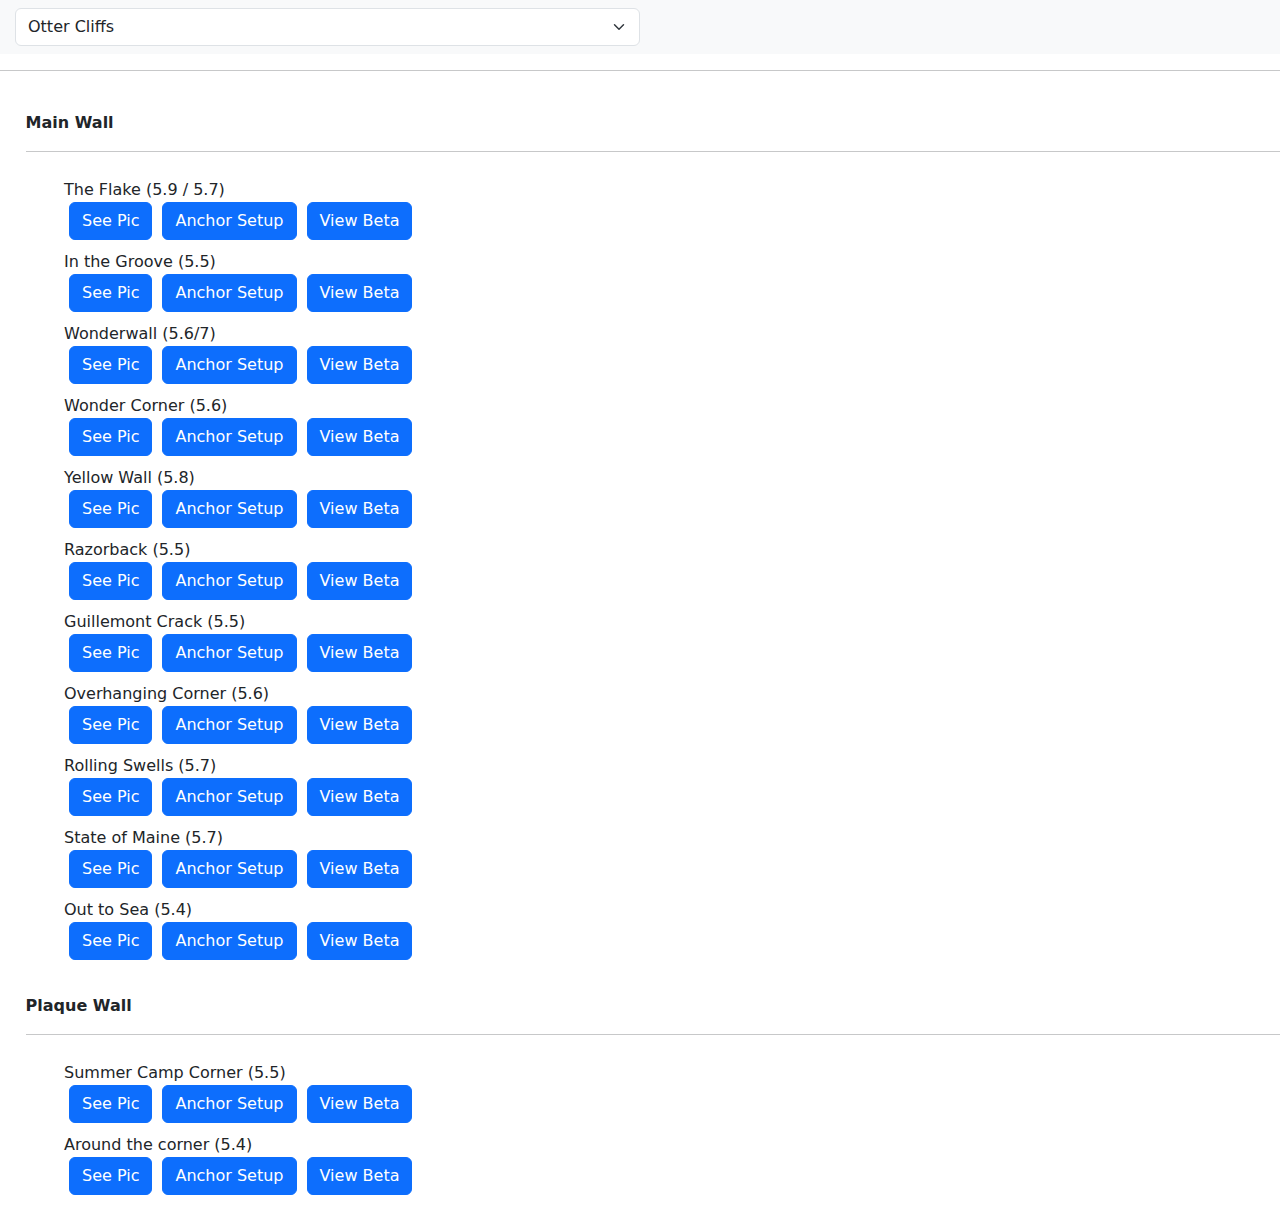
==== commit 8b8aaa11: "take out areas w/ no routes" ====
--- a/agr/index.html
+++ b/agr/index.html
@@ -4,48 +4,48 @@
   <meta name="viewport" content="width=device-width, initial-scale=1">
   <link rel="icon" type="image/x-icon" href="favicon.ico">
 <style>@charset "UTF-8";:root{--bs-blue: #0d6efd;--bs-indigo: #6610f2;--bs-purple: #6f42c1;--bs-pink: #d63384;--bs-red: #dc3545;--bs-orange: #fd7e14;--bs-yellow: #ffc107;--bs-green: #198754;--bs-teal: #20c997;--bs-cyan: #0dcaf0;--bs-black: #000;--bs-white: #fff;--bs-gray: #6c757d;--bs-gray-dark: #343a40;--bs-gray-100: #f8f9fa;--bs-gray-200: #e9ecef;--bs-gray-300: #dee2e6;--bs-gray-400: #ced4da;--bs-gray-500: #adb5bd;--bs-gray-600: #6c757d;--bs-gray-700: #495057;--bs-gray-800: #343a40;--bs-gray-900: #212529;--bs-primary: #0d6efd;--bs-secondary: #6c757d;--bs-success: #198754;--bs-info: #0dcaf0;--bs-warning: #ffc107;--bs-danger: #dc3545;--bs-light: #f8f9fa;--bs-dark: #212529;--bs-primary-rgb: 13, 110, 253;--bs-secondary-rgb: 108, 117, 125;--bs-success-rgb: 25, 135, 84;--bs-info-rgb: 13, 202, 240;--bs-warning-rgb: 255, 193, 7;--bs-danger-rgb: 220, 53, 69;--bs-light-rgb: 248, 249, 250;--bs-dark-rgb: 33, 37, 41;--bs-primary-text-emphasis: #052c65;--bs-secondary-text-emphasis: #2b2f32;--bs-success-text-emphasis: #0a3622;--bs-info-text-emphasis: #055160;--bs-warning-text-emphasis: #664d03;--bs-danger-text-emphasis: #58151c;--bs-light-text-emphasis: #495057;--bs-dark-text-emphasis: #495057;--bs-primary-bg-subtle: #cfe2ff;--bs-secondary-bg-subtle: #e2e3e5;--bs-success-bg-subtle: #d1e7dd;--bs-info-bg-subtle: #cff4fc;--bs-warning-bg-subtle: #fff3cd;--bs-danger-bg-subtle: #f8d7da;--bs-light-bg-subtle: #fcfcfd;--bs-dark-bg-subtle: #ced4da;--bs-primary-border-subtle: #9ec5fe;--bs-secondary-border-subtle: #c4c8cb;--bs-success-border-subtle: #a3cfbb;--bs-info-border-subtle: #9eeaf9;--bs-warning-border-subtle: #ffe69c;--bs-danger-border-subtle: #f1aeb5;--bs-light-border-subtle: #e9ecef;--bs-dark-border-subtle: #adb5bd;--bs-white-rgb: 255, 255, 255;--bs-black-rgb: 0, 0, 0;--bs-font-sans-serif: system-ui, -apple-system, "Segoe UI", Roboto, "Helvetica Neue", "Noto Sans", "Liberation Sans", Arial, sans-serif, "Apple Color Emoji", "Segoe UI Emoji", "Segoe UI Symbol", "Noto Color Emoji";--bs-font-monospace: SFMono-Regular, Menlo, Monaco, Consolas, "Liberation Mono", "Courier New", monospace;--bs-gradient: linear-gradient(180deg, rgba(255, 255, 255, .15), rgba(255, 255, 255, 0));--bs-body-font-family: var(--bs-font-sans-serif);--bs-body-font-size: 1rem;--bs-body-font-weight: 400;--bs-body-line-height: 1.5;--bs-body-color: #212529;--bs-body-color-rgb: 33, 37, 41;--bs-body-bg: #fff;--bs-body-bg-rgb: 255, 255, 255;--bs-emphasis-color: #000;--bs-emphasis-color-rgb: 0, 0, 0;--bs-secondary-color: rgba(33, 37, 41, .75);--bs-secondary-color-rgb: 33, 37, 41;--bs-secondary-bg: #e9ecef;--bs-secondary-bg-rgb: 233, 236, 239;--bs-tertiary-color: rgba(33, 37, 41, .5);--bs-tertiary-color-rgb: 33, 37, 41;--bs-tertiary-bg: #f8f9fa;--bs-tertiary-bg-rgb: 248, 249, 250;--bs-heading-color: inherit;--bs-link-color: #0d6efd;--bs-link-color-rgb: 13, 110, 253;--bs-link-decoration: underline;--bs-link-hover-color: #0a58ca;--bs-link-hover-color-rgb: 10, 88, 202;--bs-code-color: #d63384;--bs-highlight-color: #212529;--bs-highlight-bg: #fff3cd;--bs-border-width: 1px;--bs-border-style: solid;--bs-border-color: #dee2e6;--bs-border-color-translucent: rgba(0, 0, 0, .175);--bs-border-radius: .375rem;--bs-border-radius-sm: .25rem;--bs-border-radius-lg: .5rem;--bs-border-radius-xl: 1rem;--bs-border-radius-xxl: 2rem;--bs-border-radius-2xl: var(--bs-border-radius-xxl);--bs-border-radius-pill: 50rem;--bs-box-shadow: 0 .5rem 1rem rgba(0, 0, 0, .15);--bs-box-shadow-sm: 0 .125rem .25rem rgba(0, 0, 0, .075);--bs-box-shadow-lg: 0 1rem 3rem rgba(0, 0, 0, .175);--bs-box-shadow-inset: inset 0 1px 2px rgba(0, 0, 0, .075);--bs-focus-ring-width: .25rem;--bs-focus-ring-opacity: .25;--bs-focus-ring-color: rgba(13, 110, 253, .25);--bs-form-valid-color: #198754;--bs-form-valid-border-color: #198754;--bs-form-invalid-color: #dc3545;--bs-form-invalid-border-color: #dc3545}*,*:before,*:after{box-sizing:border-box}@media (prefers-reduced-motion: no-preference){:root{scroll-behavior:smooth}}body{margin:0;font-family:var(--bs-body-font-family);font-size:var(--bs-body-font-size);font-weight:var(--bs-body-font-weight);line-height:var(--bs-body-line-height);color:var(--bs-body-color);text-align:var(--bs-body-text-align);background-color:var(--bs-body-bg);-webkit-text-size-adjust:100%;-webkit-tap-highlight-color:rgba(0,0,0,0)}hr{margin:1rem 0;color:inherit;border:0;border-top:var(--bs-border-width) solid;opacity:.25}h4{margin-top:0;margin-bottom:.5rem;font-weight:500;line-height:1.2;color:var(--bs-heading-color)}h4{font-size:calc(1.275rem + .3vw)}@media (min-width: 1200px){h4{font-size:1.5rem}}p{margin-top:0;margin-bottom:1rem}ul{padding-left:2rem}ul{margin-top:0;margin-bottom:1rem}strong{font-weight:bolder}img{vertical-align:middle}button{border-radius:0}button:focus:not(:focus-visible){outline:0}button,select{margin:0;font-family:inherit;font-size:inherit;line-height:inherit}button,select{text-transform:none}select{word-wrap:normal}select:disabled{opacity:1}button,[type=button]{-webkit-appearance:button}button:not(:disabled),[type=button]:not(:disabled){cursor:pointer}:root{--bs-breakpoint-xs: 0;--bs-breakpoint-sm: 576px;--bs-breakpoint-md: 768px;--bs-breakpoint-lg: 992px;--bs-breakpoint-xl: 1200px;--bs-breakpoint-xxl: 1400px}.form-select{--bs-form-select-bg-img: url("data:image/svg+xml,%3csvg xmlns='http://www.w3.org/2000/svg' viewBox='0 0 16 16'%3e%3cpath fill='none' stroke='%23343a40' stroke-linecap='round' stroke-linejoin='round' stroke-width='2' d='m2 5 6 6 6-6'/%3e%3c/svg%3e");display:block;width:100%;padding:.375rem 2.25rem .375rem .75rem;font-size:1rem;font-weight:400;line-height:1.5;color:var(--bs-body-color);appearance:none;background-color:var(--bs-body-bg);background-image:var(--bs-form-select-bg-img),var(--bs-form-select-bg-icon, none);background-repeat:no-repeat;background-position:right .75rem center;background-size:16px 12px;border:var(--bs-border-width) solid var(--bs-border-color);border-radius:var(--bs-border-radius);transition:border-color .15s ease-in-out,box-shadow .15s ease-in-out}@media (prefers-reduced-motion: reduce){.form-select{transition:none}}.form-select:focus{border-color:#86b7fe;outline:0;box-shadow:0 0 0 .25rem #0d6efd40}.form-select:disabled{background-color:var(--bs-secondary-bg)}.form-select:-moz-focusring{color:transparent;text-shadow:0 0 0 var(--bs-body-color)}.btn{--bs-btn-padding-x: .75rem;--bs-btn-padding-y: .375rem;--bs-btn-font-family: ;--bs-btn-font-size: 1rem;--bs-btn-font-weight: 400;--bs-btn-line-height: 1.5;--bs-btn-color: var(--bs-body-color);--bs-btn-bg: transparent;--bs-btn-border-width: var(--bs-border-width);--bs-btn-border-color: transparent;--bs-btn-border-radius: var(--bs-border-radius);--bs-btn-hover-border-color: transparent;--bs-btn-box-shadow: inset 0 1px 0 rgba(255, 255, 255, .15), 0 1px 1px rgba(0, 0, 0, .075);--bs-btn-disabled-opacity: .65;--bs-btn-focus-box-shadow: 0 0 0 .25rem rgba(var(--bs-btn-focus-shadow-rgb), .5);display:inline-block;padding:var(--bs-btn-padding-y) var(--bs-btn-padding-x);font-family:var(--bs-btn-font-family);font-size:var(--bs-btn-font-size);font-weight:var(--bs-btn-font-weight);line-height:var(--bs-btn-line-height);color:var(--bs-btn-color);text-align:center;text-decoration:none;vertical-align:middle;cursor:pointer;-webkit-user-select:none;user-select:none;border:var(--bs-btn-border-width) solid var(--bs-btn-border-color);border-radius:var(--bs-btn-border-radius);background-color:var(--bs-btn-bg);transition:color .15s ease-in-out,background-color .15s ease-in-out,border-color .15s ease-in-out,box-shadow .15s ease-in-out}@media (prefers-reduced-motion: reduce){.btn{transition:none}}.btn:hover{color:var(--bs-btn-hover-color);background-color:var(--bs-btn-hover-bg);border-color:var(--bs-btn-hover-border-color)}.btn:focus-visible{color:var(--bs-btn-hover-color);background-color:var(--bs-btn-hover-bg);border-color:var(--bs-btn-hover-border-color);outline:0;box-shadow:var(--bs-btn-focus-box-shadow)}.btn:first-child:active{color:var(--bs-btn-active-color);background-color:var(--bs-btn-active-bg);border-color:var(--bs-btn-active-border-color)}.btn:first-child:active:focus-visible{box-shadow:var(--bs-btn-focus-box-shadow)}.btn:disabled{color:var(--bs-btn-disabled-color);pointer-events:none;background-color:var(--bs-btn-disabled-bg);border-color:var(--bs-btn-disabled-border-color);opacity:var(--bs-btn-disabled-opacity)}.btn-primary{--bs-btn-color: #fff;--bs-btn-bg: #0d6efd;--bs-btn-border-color: #0d6efd;--bs-btn-hover-color: #fff;--bs-btn-hover-bg: #0b5ed7;--bs-btn-hover-border-color: #0a58ca;--bs-btn-focus-shadow-rgb: 49, 132, 253;--bs-btn-active-color: #fff;--bs-btn-active-bg: #0a58ca;--bs-btn-active-border-color: #0a53be;--bs-btn-active-shadow: inset 0 3px 5px rgba(0, 0, 0, .125);--bs-btn-disabled-color: #fff;--bs-btn-disabled-bg: #0d6efd;--bs-btn-disabled-border-color: #0d6efd}.btn-danger{--bs-btn-color: #fff;--bs-btn-bg: #dc3545;--bs-btn-border-color: #dc3545;--bs-btn-hover-color: #fff;--bs-btn-hover-bg: #bb2d3b;--bs-btn-hover-border-color: #b02a37;--bs-btn-focus-shadow-rgb: 225, 83, 97;--bs-btn-active-color: #fff;--bs-btn-active-bg: #b02a37;--bs-btn-active-border-color: #a52834;--bs-btn-active-shadow: inset 0 3px 5px rgba(0, 0, 0, .125);--bs-btn-disabled-color: #fff;--bs-btn-disabled-bg: #dc3545;--bs-btn-disabled-border-color: #dc3545}.navbar{--bs-navbar-padding-x: 0;--bs-navbar-padding-y: .5rem;--bs-navbar-color: rgba(var(--bs-emphasis-color-rgb), .65);--bs-navbar-hover-color: rgba(var(--bs-emphasis-color-rgb), .8);--bs-navbar-disabled-color: rgba(var(--bs-emphasis-color-rgb), .3);--bs-navbar-active-color: rgba(var(--bs-emphasis-color-rgb), 1);--bs-navbar-brand-padding-y: .3125rem;--bs-navbar-brand-margin-end: 1rem;--bs-navbar-brand-font-size: 1.25rem;--bs-navbar-brand-color: rgba(var(--bs-emphasis-color-rgb), 1);--bs-navbar-brand-hover-color: rgba(var(--bs-emphasis-color-rgb), 1);--bs-navbar-nav-link-padding-x: .5rem;--bs-navbar-toggler-padding-y: .25rem;--bs-navbar-toggler-padding-x: .75rem;--bs-navbar-toggler-font-size: 1.25rem;--bs-navbar-toggler-icon-bg: url("data:image/svg+xml,%3csvg xmlns='http://www.w3.org/2000/svg' viewBox='0 0 30 30'%3e%3cpath stroke='rgba%2833, 37, 41, 0.75%29' stroke-linecap='round' stroke-miterlimit='10' stroke-width='2' d='M4 7h22M4 15h22M4 23h22'/%3e%3c/svg%3e");--bs-navbar-toggler-border-color: rgba(var(--bs-emphasis-color-rgb), .15);--bs-navbar-toggler-border-radius: var(--bs-border-radius);--bs-navbar-toggler-focus-width: .25rem;--bs-navbar-toggler-transition: box-shadow .15s ease-in-out;position:relative;display:flex;flex-wrap:wrap;align-items:center;justify-content:space-between;padding:var(--bs-navbar-padding-y) var(--bs-navbar-padding-x)}@media (min-width: 576px){.navbar-expand-sm{flex-wrap:nowrap;justify-content:flex-start}}.modal{--bs-modal-zindex: 1055;--bs-modal-width: 500px;--bs-modal-padding: 1rem;--bs-modal-margin: .5rem;--bs-modal-color: ;--bs-modal-bg: var(--bs-body-bg);--bs-modal-border-color: var(--bs-border-color-translucent);--bs-modal-border-width: var(--bs-border-width);--bs-modal-border-radius: var(--bs-border-radius-lg);--bs-modal-box-shadow: var(--bs-box-shadow-sm);--bs-modal-inner-border-radius: calc(var(--bs-border-radius-lg) - (var(--bs-border-width)));--bs-modal-header-padding-x: 1rem;--bs-modal-header-padding-y: 1rem;--bs-modal-header-padding: 1rem 1rem;--bs-modal-header-border-color: var(--bs-border-color);--bs-modal-header-border-width: var(--bs-border-width);--bs-modal-title-line-height: 1.5;--bs-modal-footer-gap: .5rem;--bs-modal-footer-bg: ;--bs-modal-footer-border-color: var(--bs-border-color);--bs-modal-footer-border-width: var(--bs-border-width);position:fixed;top:0;left:0;z-index:var(--bs-modal-zindex);display:none;width:100%;height:100%;overflow-x:hidden;overflow-y:auto;outline:0}.modal-dialog{position:relative;width:auto;margin:var(--bs-modal-margin);pointer-events:none}.modal-content{position:relative;display:flex;flex-direction:column;width:100%;color:var(--bs-modal-color);pointer-events:auto;background-color:var(--bs-modal-bg);background-clip:padding-box;border:var(--bs-modal-border-width) solid var(--bs-modal-border-color);border-radius:var(--bs-modal-border-radius);outline:0}.modal-header{display:flex;flex-shrink:0;align-items:center;padding:var(--bs-modal-header-padding);border-bottom:var(--bs-modal-header-border-width) solid var(--bs-modal-header-border-color);border-top-left-radius:var(--bs-modal-inner-border-radius);border-top-right-radius:var(--bs-modal-inner-border-radius)}.modal-title{margin-bottom:0;line-height:var(--bs-modal-title-line-height)}.modal-body{position:relative;flex:1 1 auto;padding:var(--bs-modal-padding)}.modal-footer{display:flex;flex-shrink:0;flex-wrap:wrap;align-items:center;justify-content:flex-end;padding:calc(var(--bs-modal-padding) - var(--bs-modal-footer-gap) * .5);background-color:var(--bs-modal-footer-bg);border-top:var(--bs-modal-footer-border-width) solid var(--bs-modal-footer-border-color);border-bottom-right-radius:var(--bs-modal-inner-border-radius);border-bottom-left-radius:var(--bs-modal-inner-border-radius)}.modal-footer>*{margin:calc(var(--bs-modal-footer-gap) * .5)}@media (min-width: 576px){.modal{--bs-modal-margin: 1.75rem;--bs-modal-box-shadow: var(--bs-box-shadow)}.modal-dialog{max-width:var(--bs-modal-width);margin-right:auto;margin-left:auto}}.w-50{width:50%!important}.bg-light{--bs-bg-opacity: 1;background-color:rgba(var(--bs-light-rgb),var(--bs-bg-opacity))!important}img,li{padding-bottom:10px}@media only screen and (max-width: 768px){img{max-width:90%;max-height:50%}}@media only screen and (min-width: 768px){img{max-width:60%;max-height:30%}}.inmodal{max-width:100%;max-height:100%}
-</style><link rel="stylesheet" href="styles-ZHSOV5ML.css" media="print" onload="this.media='all'"><noscript><link rel="stylesheet" href="styles-ZHSOV5ML.css"></noscript><style ng-app-id="ng">nav[_ngcontent-ng-c3115823286] > div[_ngcontent-ng-c3115823286]{padding-left:15px}.modal-button[_ngcontent-ng-c3115823286]{padding:5px}.area-label[_ngcontent-ng-c3115823286]{list-style-type:none;padding-left:2%}ul[_ngcontent-ng-c3115823286]{padding-left:0;margin-bottom:0}li[_ngcontent-ng-c3115823286]{padding-left:5%}</style></head>
+</style><link rel="stylesheet" href="styles-ZHSOV5ML.css" media="print" onload="this.media='all'"><noscript><link rel="stylesheet" href="styles-ZHSOV5ML.css"></noscript><style ng-app-id="ng">nav[_ngcontent-ng-c3246611871] > div[_ngcontent-ng-c3246611871]{padding-left:15px}.modal-button[_ngcontent-ng-c3246611871]{padding:5px}.area-label[_ngcontent-ng-c3246611871]{list-style-type:none;padding-left:2%}ul[_ngcontent-ng-c3246611871]{padding-left:0;margin-bottom:0}li[_ngcontent-ng-c3246611871]{padding-left:5%}</style></head>
 <body><!--nghm-->
-  <app-root _nghost-ng-c3115823286 ng-version="17.3.11" ngh="5" ng-server-context="ssg"><nav _ngcontent-ng-c3115823286 class="navbar navbar-expand-sm navbar-light bg-light"><div _ngcontent-ng-c3115823286 class="w-50"><select _ngcontent-ng-c3115823286 class="form-select ng-untouched ng-pristine ng-valid"><option _ngcontent-ng-c3115823286 value="otter_cliffs">Otter Cliffs</option><option _ngcontent-ng-c3115823286 value="south_otter">South Otter</option><option _ngcontent-ng-c3115823286 value="ocean_drive">Ocean Drive</option><option _ngcontent-ng-c3115823286 value="cooksey_drive">Cooksey Drive</option><option _ngcontent-ng-c3115823286 value="canyon_cliffs">Canyon Cliffs</option><option _ngcontent-ng-c3115823286 value="south_wall">South Wall</option><option _ngcontent-ng-c3115823286 value="great_head">Great Head</option><option _ngcontent-ng-c3115823286 value="south_bubs">South Bubble</option><option _ngcontent-ng-c3115823286 value="pebble_beach">Pebble Beach</option></select></div></nav><hr _ngcontent-ng-c3115823286><ul _ngcontent-ng-c3115823286><li _ngcontent-ng-c3115823286 class="area-label"><br _ngcontent-ng-c3115823286><strong _ngcontent-ng-c3115823286>Main Wall</strong><hr _ngcontent-ng-c3115823286></li><!----><!----></ul><ul _ngcontent-ng-c3115823286><!----><li _ngcontent-ng-c3115823286> The Flake (5.9 / 5.7) <br _ngcontent-ng-c3115823286><app-pic-modal _ngcontent-ng-c3115823286 class="modal-button" _nghost-ng-c1487906071 ngh="0"><button _ngcontent-ng-c1487906071 type="button" class="btn btn-primary">See Pic
-</button><div _ngcontent-ng-c1487906071 tabindex="-1" role="dialog" class="modal" style="display: none;"><div _ngcontent-ng-c1487906071 role="document" class="modal-dialog"><div _ngcontent-ng-c1487906071 class="modal-content"><div _ngcontent-ng-c1487906071 class="modal-header"><h4 _ngcontent-ng-c1487906071 class="modal-title">The Flake</h4></div><div _ngcontent-ng-c1487906071 class="modal-body"><!----><div _ngcontent-ng-c1487906071><p _ngcontent-ng-c1487906071>To the left of in the groove</p></div><!----></div><div _ngcontent-ng-c1487906071 class="modal-footer"><button _ngcontent-ng-c1487906071 type="button" class="btn btn-danger"> Close </button></div></div></div></div></app-pic-modal><app-anchor-modal _ngcontent-ng-c3115823286 class="modal-button" _nghost-ng-c3526265242 ngh="1"><button _ngcontent-ng-c3526265242 type="button" class="btn btn-primary">Anchor Setup
-</button><div _ngcontent-ng-c3526265242 tabindex="-1" role="dialog" class="modal" style="display: none;"><div _ngcontent-ng-c3526265242 role="document" class="modal-dialog"><div _ngcontent-ng-c3526265242 class="modal-content"><div _ngcontent-ng-c3526265242 class="modal-header"><h4 _ngcontent-ng-c3526265242 class="modal-title">Anchor Setup for The Flake</h4></div><div _ngcontent-ng-c3526265242 class="modal-body"><!----><div _ngcontent-ng-c3526265242><p _ngcontent-ng-c3526265242>Eye bolt + 0.75</p></div><!----></div><div _ngcontent-ng-c3526265242 class="modal-footer"><button _ngcontent-ng-c3526265242 type="button" class="btn btn-danger"> Close </button></div></div></div></div></app-anchor-modal><app-beta-modal _ngcontent-ng-c3115823286 class="modal-button" _nghost-ng-c2190222618 ngh="2"><button _ngcontent-ng-c2190222618 type="button" class="btn btn-primary">View Beta
-</button><div _ngcontent-ng-c2190222618 tabindex="-1" role="dialog" class="modal" style="display: none;"><div _ngcontent-ng-c2190222618 role="document" class="modal-dialog"><div _ngcontent-ng-c2190222618 class="modal-content"><div _ngcontent-ng-c2190222618 class="modal-header"><h4 _ngcontent-ng-c2190222618 class="modal-title">Beta for The Flake</h4></div><div _ngcontent-ng-c2190222618 class="modal-body"> Straightforward climbing until the small roof at the top. Pull directly over the roof for 5.9 or veer left for 5.7 </div><div _ngcontent-ng-c2190222618 class="modal-footer"><button _ngcontent-ng-c2190222618 type="button" class="btn btn-danger"> Close </button></div></div></div></div></app-beta-modal></li><!----></ul><ul _ngcontent-ng-c3115823286><!----><li _ngcontent-ng-c3115823286> In the Groove (5.5) <br _ngcontent-ng-c3115823286><app-pic-modal _ngcontent-ng-c3115823286 class="modal-button" _nghost-ng-c1487906071 ngh="3"><button _ngcontent-ng-c1487906071 type="button" class="btn btn-primary">See Pic
-</button><div _ngcontent-ng-c1487906071 tabindex="-1" role="dialog" class="modal" style="display: none;"><div _ngcontent-ng-c1487906071 role="document" class="modal-dialog"><div _ngcontent-ng-c1487906071 class="modal-content"><div _ngcontent-ng-c1487906071 class="modal-header"><h4 _ngcontent-ng-c1487906071 class="modal-title">In the Groove</h4></div><div _ngcontent-ng-c1487906071 class="modal-body"><div _ngcontent-ng-c1487906071><img _ngcontent-ng-c1487906071 class="inmodal" src="images/otter_cliffs/in_the_groove.png"></div><!----><!----></div><div _ngcontent-ng-c1487906071 class="modal-footer"><button _ngcontent-ng-c1487906071 type="button" class="btn btn-danger"> Close </button></div></div></div></div></app-pic-modal><app-anchor-modal _ngcontent-ng-c3115823286 class="modal-button" _nghost-ng-c3526265242 ngh="4"><button _ngcontent-ng-c3526265242 type="button" class="btn btn-primary">Anchor Setup
-</button><div _ngcontent-ng-c3526265242 tabindex="-1" role="dialog" class="modal" style="display: none;"><div _ngcontent-ng-c3526265242 role="document" class="modal-dialog"><div _ngcontent-ng-c3526265242 class="modal-content"><div _ngcontent-ng-c3526265242 class="modal-header"><h4 _ngcontent-ng-c3526265242 class="modal-title">Anchor Setup for In the Groove</h4></div><div _ngcontent-ng-c3526265242 class="modal-body"><div _ngcontent-ng-c3526265242><img _ngcontent-ng-c3526265242 class="inmodal" src="images/otter_cliffs/in_the_groove_anchor.png"></div><!----><!----></div><div _ngcontent-ng-c3526265242 class="modal-footer"><button _ngcontent-ng-c3526265242 type="button" class="btn btn-danger"> Close </button></div></div></div></div></app-anchor-modal><app-beta-modal _ngcontent-ng-c3115823286 class="modal-button" _nghost-ng-c2190222618 ngh="2"><button _ngcontent-ng-c2190222618 type="button" class="btn btn-primary">View Beta
-</button><div _ngcontent-ng-c2190222618 tabindex="-1" role="dialog" class="modal" style="display: none;"><div _ngcontent-ng-c2190222618 role="document" class="modal-dialog"><div _ngcontent-ng-c2190222618 class="modal-content"><div _ngcontent-ng-c2190222618 class="modal-header"><h4 _ngcontent-ng-c2190222618 class="modal-title">Beta for In the Groove</h4></div><div _ngcontent-ng-c2190222618 class="modal-body"> Pull the first ledge, then bear left on good hand and footholds. Step right onto the flake, switch feet and find a high right foot outside the flake then jug haul to the top. </div><div _ngcontent-ng-c2190222618 class="modal-footer"><button _ngcontent-ng-c2190222618 type="button" class="btn btn-danger"> Close </button></div></div></div></div></app-beta-modal></li><!----></ul><ul _ngcontent-ng-c3115823286><!----><li _ngcontent-ng-c3115823286> Wonderwall (5.6/7) <br _ngcontent-ng-c3115823286><app-pic-modal _ngcontent-ng-c3115823286 class="modal-button" _nghost-ng-c1487906071 ngh="0"><button _ngcontent-ng-c1487906071 type="button" class="btn btn-primary">See Pic
-</button><div _ngcontent-ng-c1487906071 tabindex="-1" role="dialog" class="modal" style="display: none;"><div _ngcontent-ng-c1487906071 role="document" class="modal-dialog"><div _ngcontent-ng-c1487906071 class="modal-content"><div _ngcontent-ng-c1487906071 class="modal-header"><h4 _ngcontent-ng-c1487906071 class="modal-title">Wonderwall</h4></div><div _ngcontent-ng-c1487906071 class="modal-body"><!----><div _ngcontent-ng-c1487906071><p _ngcontent-ng-c1487906071>The face between In the Groove + Easy Corner</p></div><!----></div><div _ngcontent-ng-c1487906071 class="modal-footer"><button _ngcontent-ng-c1487906071 type="button" class="btn btn-danger"> Close </button></div></div></div></div></app-pic-modal><app-anchor-modal _ngcontent-ng-c3115823286 class="modal-button" _nghost-ng-c3526265242 ngh="1"><button _ngcontent-ng-c3526265242 type="button" class="btn btn-primary">Anchor Setup
-</button><div _ngcontent-ng-c3526265242 tabindex="-1" role="dialog" class="modal" style="display: none;"><div _ngcontent-ng-c3526265242 role="document" class="modal-dialog"><div _ngcontent-ng-c3526265242 class="modal-content"><div _ngcontent-ng-c3526265242 class="modal-header"><h4 _ngcontent-ng-c3526265242 class="modal-title">Anchor Setup for Wonderwall</h4></div><div _ngcontent-ng-c3526265242 class="modal-body"><!----><div _ngcontent-ng-c3526265242><p _ngcontent-ng-c3526265242>Eye bolts/gear anchor for skiier's right side</p></div><!----></div><div _ngcontent-ng-c3526265242 class="modal-footer"><button _ngcontent-ng-c3526265242 type="button" class="btn btn-danger"> Close </button></div></div></div></div></app-anchor-modal><app-beta-modal _ngcontent-ng-c3115823286 class="modal-button" _nghost-ng-c2190222618 ngh="2"><button _ngcontent-ng-c2190222618 type="button" class="btn btn-primary">View Beta
-</button><div _ngcontent-ng-c2190222618 tabindex="-1" role="dialog" class="modal" style="display: none;"><div _ngcontent-ng-c2190222618 role="document" class="modal-dialog"><div _ngcontent-ng-c2190222618 class="modal-content"><div _ngcontent-ng-c2190222618 class="modal-header"><h4 _ngcontent-ng-c2190222618 class="modal-title">Beta for Wonderwall</h4></div><div _ngcontent-ng-c2190222618 class="modal-body"> Choose your own adventure up the wall. Skiier's right is 5.7, left is 5.6 </div><div _ngcontent-ng-c2190222618 class="modal-footer"><button _ngcontent-ng-c2190222618 type="button" class="btn btn-danger"> Close </button></div></div></div></div></app-beta-modal></li><!----></ul><ul _ngcontent-ng-c3115823286><!----><li _ngcontent-ng-c3115823286> Wonder Corner (5.6) <br _ngcontent-ng-c3115823286><app-pic-modal _ngcontent-ng-c3115823286 class="modal-button" _nghost-ng-c1487906071 ngh="3"><button _ngcontent-ng-c1487906071 type="button" class="btn btn-primary">See Pic
-</button><div _ngcontent-ng-c1487906071 tabindex="-1" role="dialog" class="modal" style="display: none;"><div _ngcontent-ng-c1487906071 role="document" class="modal-dialog"><div _ngcontent-ng-c1487906071 class="modal-content"><div _ngcontent-ng-c1487906071 class="modal-header"><h4 _ngcontent-ng-c1487906071 class="modal-title">Wonder Corner</h4></div><div _ngcontent-ng-c1487906071 class="modal-body"><div _ngcontent-ng-c1487906071><img _ngcontent-ng-c1487906071 class="inmodal" src="images/otter_cliffs/wonder_corner.png"></div><!----><!----></div><div _ngcontent-ng-c1487906071 class="modal-footer"><button _ngcontent-ng-c1487906071 type="button" class="btn btn-danger"> Close </button></div></div></div></div></app-pic-modal><app-anchor-modal _ngcontent-ng-c3115823286 class="modal-button" _nghost-ng-c3526265242 ngh="4"><button _ngcontent-ng-c3526265242 type="button" class="btn btn-primary">Anchor Setup
-</button><div _ngcontent-ng-c3526265242 tabindex="-1" role="dialog" class="modal" style="display: none;"><div _ngcontent-ng-c3526265242 role="document" class="modal-dialog"><div _ngcontent-ng-c3526265242 class="modal-content"><div _ngcontent-ng-c3526265242 class="modal-header"><h4 _ngcontent-ng-c3526265242 class="modal-title">Anchor Setup for Wonder Corner</h4></div><div _ngcontent-ng-c3526265242 class="modal-body"><div _ngcontent-ng-c3526265242><img _ngcontent-ng-c3526265242 class="inmodal" src="images/otter_cliffs/wonder_corner_anchor.png"></div><!----><!----></div><div _ngcontent-ng-c3526265242 class="modal-footer"><button _ngcontent-ng-c3526265242 type="button" class="btn btn-danger"> Close </button></div></div></div></div></app-anchor-modal><app-beta-modal _ngcontent-ng-c3115823286 class="modal-button" _nghost-ng-c2190222618 ngh="2"><button _ngcontent-ng-c2190222618 type="button" class="btn btn-primary">View Beta
-</button><div _ngcontent-ng-c2190222618 tabindex="-1" role="dialog" class="modal" style="display: none;"><div _ngcontent-ng-c2190222618 role="document" class="modal-dialog"><div _ngcontent-ng-c2190222618 class="modal-content"><div _ngcontent-ng-c2190222618 class="modal-header"><h4 _ngcontent-ng-c2190222618 class="modal-title">Beta for Wonder Corner</h4></div><div _ngcontent-ng-c2190222618 class="modal-body"> Follow corner system up the wall, either moving right onto the face at the crux or find a high right foot on the face and reach for a crimpy hold on the corner's arete. </div><div _ngcontent-ng-c2190222618 class="modal-footer"><button _ngcontent-ng-c2190222618 type="button" class="btn btn-danger"> Close </button></div></div></div></div></app-beta-modal></li><!----></ul><ul _ngcontent-ng-c3115823286><!----><li _ngcontent-ng-c3115823286> Yellow Wall (5.8) <br _ngcontent-ng-c3115823286><app-pic-modal _ngcontent-ng-c3115823286 class="modal-button" _nghost-ng-c1487906071 ngh="0"><button _ngcontent-ng-c1487906071 type="button" class="btn btn-primary">See Pic
-</button><div _ngcontent-ng-c1487906071 tabindex="-1" role="dialog" class="modal" style="display: none;"><div _ngcontent-ng-c1487906071 role="document" class="modal-dialog"><div _ngcontent-ng-c1487906071 class="modal-content"><div _ngcontent-ng-c1487906071 class="modal-header"><h4 _ngcontent-ng-c1487906071 class="modal-title">Yellow Wall</h4></div><div _ngcontent-ng-c1487906071 class="modal-body"><!----><div _ngcontent-ng-c1487906071><p _ngcontent-ng-c1487906071>The spot on the wall where it turns yellow</p></div><!----></div><div _ngcontent-ng-c1487906071 class="modal-footer"><button _ngcontent-ng-c1487906071 type="button" class="btn btn-danger"> Close </button></div></div></div></div></app-pic-modal><app-anchor-modal _ngcontent-ng-c3115823286 class="modal-button" _nghost-ng-c3526265242 ngh="1"><button _ngcontent-ng-c3526265242 type="button" class="btn btn-primary">Anchor Setup
-</button><div _ngcontent-ng-c3526265242 tabindex="-1" role="dialog" class="modal" style="display: none;"><div _ngcontent-ng-c3526265242 role="document" class="modal-dialog"><div _ngcontent-ng-c3526265242 class="modal-content"><div _ngcontent-ng-c3526265242 class="modal-header"><h4 _ngcontent-ng-c3526265242 class="modal-title">Anchor Setup for Yellow Wall</h4></div><div _ngcontent-ng-c3526265242 class="modal-body"><!----><div _ngcontent-ng-c3526265242><p _ngcontent-ng-c3526265242>1 2 3 in the good crack, quad anchor (i think) allows u to flip it over to guilloutine</p></div><!----></div><div _ngcontent-ng-c3526265242 class="modal-footer"><button _ngcontent-ng-c3526265242 type="button" class="btn btn-danger"> Close </button></div></div></div></div></app-anchor-modal><app-beta-modal _ngcontent-ng-c3115823286 class="modal-button" _nghost-ng-c2190222618 ngh="2"><button _ngcontent-ng-c2190222618 type="button" class="btn btn-primary">View Beta
-</button><div _ngcontent-ng-c2190222618 tabindex="-1" role="dialog" class="modal" style="display: none;"><div _ngcontent-ng-c2190222618 role="document" class="modal-dialog"><div _ngcontent-ng-c2190222618 class="modal-content"><div _ngcontent-ng-c2190222618 class="modal-header"><h4 _ngcontent-ng-c2190222618 class="modal-title">Beta for Yellow Wall</h4></div><div _ngcontent-ng-c2190222618 class="modal-body"> Start and climb up the arete. Crux is at the second big ledge. Match hands on the sloper over the roof, move left to a crimp and bump to a jug. Walk left and follow the good holds up </div><div _ngcontent-ng-c2190222618 class="modal-footer"><button _ngcontent-ng-c2190222618 type="button" class="btn btn-danger"> Close </button></div></div></div></div></app-beta-modal></li><!----></ul><ul _ngcontent-ng-c3115823286><!----><li _ngcontent-ng-c3115823286> Razorback (5.5) <br _ngcontent-ng-c3115823286><app-pic-modal _ngcontent-ng-c3115823286 class="modal-button" _nghost-ng-c1487906071 ngh="3"><button _ngcontent-ng-c1487906071 type="button" class="btn btn-primary">See Pic
-</button><div _ngcontent-ng-c1487906071 tabindex="-1" role="dialog" class="modal" style="display: none;"><div _ngcontent-ng-c1487906071 role="document" class="modal-dialog"><div _ngcontent-ng-c1487906071 class="modal-content"><div _ngcontent-ng-c1487906071 class="modal-header"><h4 _ngcontent-ng-c1487906071 class="modal-title">Razorback</h4></div><div _ngcontent-ng-c1487906071 class="modal-body"><div _ngcontent-ng-c1487906071><img _ngcontent-ng-c1487906071 class="inmodal" src="images/otter_cliffs/razorback.png"></div><!----><!----></div><div _ngcontent-ng-c1487906071 class="modal-footer"><button _ngcontent-ng-c1487906071 type="button" class="btn btn-danger"> Close </button></div></div></div></div></app-pic-modal><app-anchor-modal _ngcontent-ng-c3115823286 class="modal-button" _nghost-ng-c3526265242 ngh="4"><button _ngcontent-ng-c3526265242 type="button" class="btn btn-primary">Anchor Setup
-</button><div _ngcontent-ng-c3526265242 tabindex="-1" role="dialog" class="modal" style="display: none;"><div _ngcontent-ng-c3526265242 role="document" class="modal-dialog"><div _ngcontent-ng-c3526265242 class="modal-content"><div _ngcontent-ng-c3526265242 class="modal-header"><h4 _ngcontent-ng-c3526265242 class="modal-title">Anchor Setup for Razorback</h4></div><div _ngcontent-ng-c3526265242 class="modal-body"><div _ngcontent-ng-c3526265242><img _ngcontent-ng-c3526265242 class="inmodal" src="images/otter_cliffs/razorback_anchor.png"></div><!----><!----></div><div _ngcontent-ng-c3526265242 class="modal-footer"><button _ngcontent-ng-c3526265242 type="button" class="btn btn-danger"> Close </button></div></div></div></div></app-anchor-modal><app-beta-modal _ngcontent-ng-c3115823286 class="modal-button" _nghost-ng-c2190222618 ngh="2"><button _ngcontent-ng-c2190222618 type="button" class="btn btn-primary">View Beta
-</button><div _ngcontent-ng-c2190222618 tabindex="-1" role="dialog" class="modal" style="display: none;"><div _ngcontent-ng-c2190222618 role="document" class="modal-dialog"><div _ngcontent-ng-c2190222618 class="modal-content"><div _ngcontent-ng-c2190222618 class="modal-header"><h4 _ngcontent-ng-c2190222618 class="modal-title">Beta for Razorback</h4></div><div _ngcontent-ng-c2190222618 class="modal-body"> Lower to ledge above the very bottom, easy climbing to a big step out right on a small chip. Stand up to a crimpy hold with the right hand and smear feet on the slab until you can reach the jugs. </div><div _ngcontent-ng-c2190222618 class="modal-footer"><button _ngcontent-ng-c2190222618 type="button" class="btn btn-danger"> Close </button></div></div></div></div></app-beta-modal></li><!----></ul><ul _ngcontent-ng-c3115823286><!----><li _ngcontent-ng-c3115823286> Guillemont Crack (5.5) <br _ngcontent-ng-c3115823286><app-pic-modal _ngcontent-ng-c3115823286 class="modal-button" _nghost-ng-c1487906071 ngh="0"><button _ngcontent-ng-c1487906071 type="button" class="btn btn-primary">See Pic
-</button><div _ngcontent-ng-c1487906071 tabindex="-1" role="dialog" class="modal" style="display: none;"><div _ngcontent-ng-c1487906071 role="document" class="modal-dialog"><div _ngcontent-ng-c1487906071 class="modal-content"><div _ngcontent-ng-c1487906071 class="modal-header"><h4 _ngcontent-ng-c1487906071 class="modal-title">Guillemont Crack</h4></div><div _ngcontent-ng-c1487906071 class="modal-body"><!----><div _ngcontent-ng-c1487906071><p _ngcontent-ng-c1487906071><!--ngetn--></p></div><!----></div><div _ngcontent-ng-c1487906071 class="modal-footer"><button _ngcontent-ng-c1487906071 type="button" class="btn btn-danger"> Close </button></div></div></div></div></app-pic-modal><app-anchor-modal _ngcontent-ng-c3115823286 class="modal-button" _nghost-ng-c3526265242 ngh="1"><button _ngcontent-ng-c3526265242 type="button" class="btn btn-primary">Anchor Setup
-</button><div _ngcontent-ng-c3526265242 tabindex="-1" role="dialog" class="modal" style="display: none;"><div _ngcontent-ng-c3526265242 role="document" class="modal-dialog"><div _ngcontent-ng-c3526265242 class="modal-content"><div _ngcontent-ng-c3526265242 class="modal-header"><h4 _ngcontent-ng-c3526265242 class="modal-title">Anchor Setup for Guillemont Crack</h4></div><div _ngcontent-ng-c3526265242 class="modal-body"><!----><div _ngcontent-ng-c3526265242><p _ngcontent-ng-c3526265242><!--ngetn--></p></div><!----></div><div _ngcontent-ng-c3526265242 class="modal-footer"><button _ngcontent-ng-c3526265242 type="button" class="btn btn-danger"> Close </button></div></div></div></div></app-anchor-modal><app-beta-modal _ngcontent-ng-c3115823286 class="modal-button" _nghost-ng-c2190222618 ngh="2"><button _ngcontent-ng-c2190222618 type="button" class="btn btn-primary">View Beta
-</button><div _ngcontent-ng-c2190222618 tabindex="-1" role="dialog" class="modal" style="display: none;"><div _ngcontent-ng-c2190222618 role="document" class="modal-dialog"><div _ngcontent-ng-c2190222618 class="modal-content"><div _ngcontent-ng-c2190222618 class="modal-header"><h4 _ngcontent-ng-c2190222618 class="modal-title">Beta for Guillemont Crack</h4></div><div _ngcontent-ng-c2190222618 class="modal-body"> climb the crack </div><div _ngcontent-ng-c2190222618 class="modal-footer"><button _ngcontent-ng-c2190222618 type="button" class="btn btn-danger"> Close </button></div></div></div></div></app-beta-modal></li><!----></ul><ul _ngcontent-ng-c3115823286><!----><li _ngcontent-ng-c3115823286> Overhanging Corner (5.6) <br _ngcontent-ng-c3115823286><app-pic-modal _ngcontent-ng-c3115823286 class="modal-button" _nghost-ng-c1487906071 ngh="3"><button _ngcontent-ng-c1487906071 type="button" class="btn btn-primary">See Pic
-</button><div _ngcontent-ng-c1487906071 tabindex="-1" role="dialog" class="modal" style="display: none;"><div _ngcontent-ng-c1487906071 role="document" class="modal-dialog"><div _ngcontent-ng-c1487906071 class="modal-content"><div _ngcontent-ng-c1487906071 class="modal-header"><h4 _ngcontent-ng-c1487906071 class="modal-title">Overhanging Corner</h4></div><div _ngcontent-ng-c1487906071 class="modal-body"><div _ngcontent-ng-c1487906071><img _ngcontent-ng-c1487906071 class="inmodal" src="images/otter_cliffs/overhanging_corner.png"></div><!----><!----></div><div _ngcontent-ng-c1487906071 class="modal-footer"><button _ngcontent-ng-c1487906071 type="button" class="btn btn-danger"> Close </button></div></div></div></div></app-pic-modal><app-anchor-modal _ngcontent-ng-c3115823286 class="modal-button" _nghost-ng-c3526265242 ngh="4"><button _ngcontent-ng-c3526265242 type="button" class="btn btn-primary">Anchor Setup
-</button><div _ngcontent-ng-c3526265242 tabindex="-1" role="dialog" class="modal" style="display: none;"><div _ngcontent-ng-c3526265242 role="document" class="modal-dialog"><div _ngcontent-ng-c3526265242 class="modal-content"><div _ngcontent-ng-c3526265242 class="modal-header"><h4 _ngcontent-ng-c3526265242 class="modal-title">Anchor Setup for Overhanging Corner</h4></div><div _ngcontent-ng-c3526265242 class="modal-body"><div _ngcontent-ng-c3526265242><img _ngcontent-ng-c3526265242 class="inmodal" src="images/otter_cliffs/overhanging_corner_anchor.png"></div><!----><!----></div><div _ngcontent-ng-c3526265242 class="modal-footer"><button _ngcontent-ng-c3526265242 type="button" class="btn btn-danger"> Close </button></div></div></div></div></app-anchor-modal><app-beta-modal _ngcontent-ng-c3115823286 class="modal-button" _nghost-ng-c2190222618 ngh="2"><button _ngcontent-ng-c2190222618 type="button" class="btn btn-primary">View Beta
-</button><div _ngcontent-ng-c2190222618 tabindex="-1" role="dialog" class="modal" style="display: none;"><div _ngcontent-ng-c2190222618 role="document" class="modal-dialog"><div _ngcontent-ng-c2190222618 class="modal-content"><div _ngcontent-ng-c2190222618 class="modal-header"><h4 _ngcontent-ng-c2190222618 class="modal-title">Beta for Overhanging Corner</h4></div><div _ngcontent-ng-c2190222618 class="modal-body"> Easy climbing to a good ledge, either head left on jugs or straight up the corner on hidden feet. Get feet in the crack for the crux, jam or pull on edges in the crack then find a right foot on the face and stem to the top. </div><div _ngcontent-ng-c2190222618 class="modal-footer"><button _ngcontent-ng-c2190222618 type="button" class="btn btn-danger"> Close </button></div></div></div></div></app-beta-modal></li><!----></ul><ul _ngcontent-ng-c3115823286><!----><li _ngcontent-ng-c3115823286> Rolling Swells (5.7) <br _ngcontent-ng-c3115823286><app-pic-modal _ngcontent-ng-c3115823286 class="modal-button" _nghost-ng-c1487906071 ngh="0"><button _ngcontent-ng-c1487906071 type="button" class="btn btn-primary">See Pic
-</button><div _ngcontent-ng-c1487906071 tabindex="-1" role="dialog" class="modal" style="display: none;"><div _ngcontent-ng-c1487906071 role="document" class="modal-dialog"><div _ngcontent-ng-c1487906071 class="modal-content"><div _ngcontent-ng-c1487906071 class="modal-header"><h4 _ngcontent-ng-c1487906071 class="modal-title">Rolling Swells</h4></div><div _ngcontent-ng-c1487906071 class="modal-body"><!----><div _ngcontent-ng-c1487906071><p _ngcontent-ng-c1487906071>Boulder on top of overhanging corner points directly to the top of RS</p></div><!----></div><div _ngcontent-ng-c1487906071 class="modal-footer"><button _ngcontent-ng-c1487906071 type="button" class="btn btn-danger"> Close </button></div></div></div></div></app-pic-modal><app-anchor-modal _ngcontent-ng-c3115823286 class="modal-button" _nghost-ng-c3526265242 ngh="1"><button _ngcontent-ng-c3526265242 type="button" class="btn btn-primary">Anchor Setup
-</button><div _ngcontent-ng-c3526265242 tabindex="-1" role="dialog" class="modal" style="display: none;"><div _ngcontent-ng-c3526265242 role="document" class="modal-dialog"><div _ngcontent-ng-c3526265242 class="modal-content"><div _ngcontent-ng-c3526265242 class="modal-header"><h4 _ngcontent-ng-c3526265242 class="modal-title">Anchor Setup for Rolling Swells</h4></div><div _ngcontent-ng-c3526265242 class="modal-body"><!----><div _ngcontent-ng-c3526265242><p _ngcontent-ng-c3526265242>Same placements as for OC</p></div><!----></div><div _ngcontent-ng-c3526265242 class="modal-footer"><button _ngcontent-ng-c3526265242 type="button" class="btn btn-danger"> Close </button></div></div></div></div></app-anchor-modal><app-beta-modal _ngcontent-ng-c3115823286 class="modal-button" _nghost-ng-c2190222618 ngh="2"><button _ngcontent-ng-c2190222618 type="button" class="btn btn-primary">View Beta
-</button><div _ngcontent-ng-c2190222618 tabindex="-1" role="dialog" class="modal" style="display: none;"><div _ngcontent-ng-c2190222618 role="document" class="modal-dialog"><div _ngcontent-ng-c2190222618 class="modal-content"><div _ngcontent-ng-c2190222618 class="modal-header"><h4 _ngcontent-ng-c2190222618 class="modal-title">Beta for Rolling Swells</h4></div><div _ngcontent-ng-c2190222618 class="modal-body"> Somewhat reachy moves on good holds, crux is mantle-y move near the top </div><div _ngcontent-ng-c2190222618 class="modal-footer"><button _ngcontent-ng-c2190222618 type="button" class="btn btn-danger"> Close </button></div></div></div></div></app-beta-modal></li><!----></ul><ul _ngcontent-ng-c3115823286><!----><li _ngcontent-ng-c3115823286> State of Maine (5.7) <br _ngcontent-ng-c3115823286><app-pic-modal _ngcontent-ng-c3115823286 class="modal-button" _nghost-ng-c1487906071 ngh="0"><button _ngcontent-ng-c1487906071 type="button" class="btn btn-primary">See Pic
-</button><div _ngcontent-ng-c1487906071 tabindex="-1" role="dialog" class="modal" style="display: none;"><div _ngcontent-ng-c1487906071 role="document" class="modal-dialog"><div _ngcontent-ng-c1487906071 class="modal-content"><div _ngcontent-ng-c1487906071 class="modal-header"><h4 _ngcontent-ng-c1487906071 class="modal-title">State of Maine</h4></div><div _ngcontent-ng-c1487906071 class="modal-body"><!----><div _ngcontent-ng-c1487906071><p _ngcontent-ng-c1487906071>Arete on the far (skiier's) right of the main cliff</p></div><!----></div><div _ngcontent-ng-c1487906071 class="modal-footer"><button _ngcontent-ng-c1487906071 type="button" class="btn btn-danger"> Close </button></div></div></div></div></app-pic-modal><app-anchor-modal _ngcontent-ng-c3115823286 class="modal-button" _nghost-ng-c3526265242 ngh="1"><button _ngcontent-ng-c3526265242 type="button" class="btn btn-primary">Anchor Setup
-</button><div _ngcontent-ng-c3526265242 tabindex="-1" role="dialog" class="modal" style="display: none;"><div _ngcontent-ng-c3526265242 role="document" class="modal-dialog"><div _ngcontent-ng-c3526265242 class="modal-content"><div _ngcontent-ng-c3526265242 class="modal-header"><h4 _ngcontent-ng-c3526265242 class="modal-title">Anchor Setup for State of Maine</h4></div><div _ngcontent-ng-c3526265242 class="modal-body"><!----><div _ngcontent-ng-c3526265242><p _ngcontent-ng-c3526265242>0.5-0.75 pieces in the splitter crack &amp; solid #1 above Staircase</p></div><!----></div><div _ngcontent-ng-c3526265242 class="modal-footer"><button _ngcontent-ng-c3526265242 type="button" class="btn btn-danger"> Close </button></div></div></div></div></app-anchor-modal><app-beta-modal _ngcontent-ng-c3115823286 class="modal-button" _nghost-ng-c2190222618 ngh="2"><button _ngcontent-ng-c2190222618 type="button" class="btn btn-primary">View Beta
-</button><div _ngcontent-ng-c2190222618 tabindex="-1" role="dialog" class="modal" style="display: none;"><div _ngcontent-ng-c2190222618 role="document" class="modal-dialog"><div _ngcontent-ng-c2190222618 class="modal-content"><div _ngcontent-ng-c2190222618 class="modal-header"><h4 _ngcontent-ng-c2190222618 class="modal-title">Beta for State of Maine</h4></div><div _ngcontent-ng-c2190222618 class="modal-body"> Lower is tricky since there's not really a good ledge to land on. Climb up the arete to start, move to climber's right and finish up the face. </div><div _ngcontent-ng-c2190222618 class="modal-footer"><button _ngcontent-ng-c2190222618 type="button" class="btn btn-danger"> Close </button></div></div></div></div></app-beta-modal></li><!----></ul><ul _ngcontent-ng-c3115823286><!----><li _ngcontent-ng-c3115823286> Out to Sea (5.4) <br _ngcontent-ng-c3115823286><app-pic-modal _ngcontent-ng-c3115823286 class="modal-button" _nghost-ng-c1487906071 ngh="0"><button _ngcontent-ng-c1487906071 type="button" class="btn btn-primary">See Pic
-</button><div _ngcontent-ng-c1487906071 tabindex="-1" role="dialog" class="modal" style="display: none;"><div _ngcontent-ng-c1487906071 role="document" class="modal-dialog"><div _ngcontent-ng-c1487906071 class="modal-content"><div _ngcontent-ng-c1487906071 class="modal-header"><h4 _ngcontent-ng-c1487906071 class="modal-title">Out to Sea</h4></div><div _ngcontent-ng-c1487906071 class="modal-body"><!----><div _ngcontent-ng-c1487906071><p _ngcontent-ng-c1487906071>Just to the skiier's left of the Escape Hatch</p></div><!----></div><div _ngcontent-ng-c1487906071 class="modal-footer"><button _ngcontent-ng-c1487906071 type="button" class="btn btn-danger"> Close </button></div></div></div></div></app-pic-modal><app-anchor-modal _ngcontent-ng-c3115823286 class="modal-button" _nghost-ng-c3526265242 ngh="1"><button _ngcontent-ng-c3526265242 type="button" class="btn btn-primary">Anchor Setup
-</button><div _ngcontent-ng-c3526265242 tabindex="-1" role="dialog" class="modal" style="display: none;"><div _ngcontent-ng-c3526265242 role="document" class="modal-dialog"><div _ngcontent-ng-c3526265242 class="modal-content"><div _ngcontent-ng-c3526265242 class="modal-header"><h4 _ngcontent-ng-c3526265242 class="modal-title">Anchor Setup for Out to Sea</h4></div><div _ngcontent-ng-c3526265242 class="modal-body"><!----><div _ngcontent-ng-c3526265242><p _ngcontent-ng-c3526265242>Bomber 0.3 and #7/8 nut for one leg, decent pinch for the other leg. Be super careful about the rope pro, rope goes over very sharp edges and climber moves around enough you'll have to adjust the pro.</p></div><!----></div><div _ngcontent-ng-c3526265242 class="modal-footer"><button _ngcontent-ng-c3526265242 type="button" class="btn btn-danger"> Close </button></div></div></div></div></app-anchor-modal><app-beta-modal _ngcontent-ng-c3115823286 class="modal-button" _nghost-ng-c2190222618 ngh="2"><button _ngcontent-ng-c2190222618 type="button" class="btn btn-primary">View Beta
-</button><div _ngcontent-ng-c2190222618 tabindex="-1" role="dialog" class="modal" style="display: none;"><div _ngcontent-ng-c2190222618 role="document" class="modal-dialog"><div _ngcontent-ng-c2190222618 class="modal-content"><div _ngcontent-ng-c2190222618 class="modal-header"><h4 _ngcontent-ng-c2190222618 class="modal-title">Beta for Out to Sea</h4></div><div _ngcontent-ng-c2190222618 class="modal-body"> Begin on the lowest non-wet ledge. Optional mantle up to the next ledge, then step to the climber's left around the arete and pull on good holds to reach the next ledge. Top out is likely the crux </div><div _ngcontent-ng-c2190222618 class="modal-footer"><button _ngcontent-ng-c2190222618 type="button" class="btn btn-danger"> Close </button></div></div></div></div></app-beta-modal></li><!----></ul><ul _ngcontent-ng-c3115823286><li _ngcontent-ng-c3115823286 class="area-label"><br _ngcontent-ng-c3115823286><strong _ngcontent-ng-c3115823286>Plaque Wall</strong><hr _ngcontent-ng-c3115823286></li><!----><!----></ul><ul _ngcontent-ng-c3115823286><!----><li _ngcontent-ng-c3115823286> Summer Camp Corner (5.5) <br _ngcontent-ng-c3115823286><app-pic-modal _ngcontent-ng-c3115823286 class="modal-button" _nghost-ng-c1487906071 ngh="0"><button _ngcontent-ng-c1487906071 type="button" class="btn btn-primary">See Pic
-</button><div _ngcontent-ng-c1487906071 tabindex="-1" role="dialog" class="modal" style="display: none;"><div _ngcontent-ng-c1487906071 role="document" class="modal-dialog"><div _ngcontent-ng-c1487906071 class="modal-content"><div _ngcontent-ng-c1487906071 class="modal-header"><h4 _ngcontent-ng-c1487906071 class="modal-title">Summer Camp Corner</h4></div><div _ngcontent-ng-c1487906071 class="modal-body"><!----><div _ngcontent-ng-c1487906071><p _ngcontent-ng-c1487906071>Corner on the climber's right of plaque wall</p></div><!----></div><div _ngcontent-ng-c1487906071 class="modal-footer"><button _ngcontent-ng-c1487906071 type="button" class="btn btn-danger"> Close </button></div></div></div></div></app-pic-modal><app-anchor-modal _ngcontent-ng-c3115823286 class="modal-button" _nghost-ng-c3526265242 ngh="1"><button _ngcontent-ng-c3526265242 type="button" class="btn btn-primary">Anchor Setup
-</button><div _ngcontent-ng-c3526265242 tabindex="-1" role="dialog" class="modal" style="display: none;"><div _ngcontent-ng-c3526265242 role="document" class="modal-dialog"><div _ngcontent-ng-c3526265242 class="modal-content"><div _ngcontent-ng-c3526265242 class="modal-header"><h4 _ngcontent-ng-c3526265242 class="modal-title">Anchor Setup for Summer Camp Corner</h4></div><div _ngcontent-ng-c3526265242 class="modal-body"><!----><div _ngcontent-ng-c3526265242><p _ngcontent-ng-c3526265242>0.3-0.75 cams in the cracks up top, #1 directional after the first ledge</p></div><!----></div><div _ngcontent-ng-c3526265242 class="modal-footer"><button _ngcontent-ng-c3526265242 type="button" class="btn btn-danger"> Close </button></div></div></div></div></app-anchor-modal><app-beta-modal _ngcontent-ng-c3115823286 class="modal-button" _nghost-ng-c2190222618 ngh="2"><button _ngcontent-ng-c2190222618 type="button" class="btn btn-primary">View Beta
-</button><div _ngcontent-ng-c2190222618 tabindex="-1" role="dialog" class="modal" style="display: none;"><div _ngcontent-ng-c2190222618 role="document" class="modal-dialog"><div _ngcontent-ng-c2190222618 class="modal-content"><div _ngcontent-ng-c2190222618 class="modal-header"><h4 _ngcontent-ng-c2190222618 class="modal-title">Beta for Summer Camp Corner</h4></div><div _ngcontent-ng-c2190222618 class="modal-body"> Start far out right and pull the first ledge, somewhat weird climbing with a potential hand jam overhead leads to the ledge with the directional. Easy climbing up the corner to finish </div><div _ngcontent-ng-c2190222618 class="modal-footer"><button _ngcontent-ng-c2190222618 type="button" class="btn btn-danger"> Close </button></div></div></div></div></app-beta-modal></li><!----></ul><ul _ngcontent-ng-c3115823286><!----><li _ngcontent-ng-c3115823286> Shitbird (5.4) <br _ngcontent-ng-c3115823286><app-pic-modal _ngcontent-ng-c3115823286 class="modal-button" _nghost-ng-c1487906071 ngh="0"><button _ngcontent-ng-c1487906071 type="button" class="btn btn-primary">See Pic
-</button><div _ngcontent-ng-c1487906071 tabindex="-1" role="dialog" class="modal" style="display: none;"><div _ngcontent-ng-c1487906071 role="document" class="modal-dialog"><div _ngcontent-ng-c1487906071 class="modal-content"><div _ngcontent-ng-c1487906071 class="modal-header"><h4 _ngcontent-ng-c1487906071 class="modal-title">Shitbird</h4></div><div _ngcontent-ng-c1487906071 class="modal-body"><!----><div _ngcontent-ng-c1487906071><p _ngcontent-ng-c1487906071>Around to the climber's right from SCC</p></div><!----></div><div _ngcontent-ng-c1487906071 class="modal-footer"><button _ngcontent-ng-c1487906071 type="button" class="btn btn-danger"> Close </button></div></div></div></div></app-pic-modal><app-anchor-modal _ngcontent-ng-c3115823286 class="modal-button" _nghost-ng-c3526265242 ngh="1"><button _ngcontent-ng-c3526265242 type="button" class="btn btn-primary">Anchor Setup
-</button><div _ngcontent-ng-c3526265242 tabindex="-1" role="dialog" class="modal" style="display: none;"><div _ngcontent-ng-c3526265242 role="document" class="modal-dialog"><div _ngcontent-ng-c3526265242 class="modal-content"><div _ngcontent-ng-c3526265242 class="modal-header"><h4 _ngcontent-ng-c3526265242 class="modal-title">Anchor Setup for Shitbird</h4></div><div _ngcontent-ng-c3526265242 class="modal-body"><!----><div _ngcontent-ng-c3526265242><p _ngcontent-ng-c3526265242>finger sized cams in the crack further up from the SCC anchor</p></div><!----></div><div _ngcontent-ng-c3526265242 class="modal-footer"><button _ngcontent-ng-c3526265242 type="button" class="btn btn-danger"> Close </button></div></div></div></div></app-anchor-modal><app-beta-modal _ngcontent-ng-c3115823286 class="modal-button" _nghost-ng-c2190222618 ngh="2"><button _ngcontent-ng-c2190222618 type="button" class="btn btn-primary">View Beta
-</button><div _ngcontent-ng-c2190222618 tabindex="-1" role="dialog" class="modal" style="display: none;"><div _ngcontent-ng-c2190222618 role="document" class="modal-dialog"><div _ngcontent-ng-c2190222618 class="modal-content"><div _ngcontent-ng-c2190222618 class="modal-header"><h4 _ngcontent-ng-c2190222618 class="modal-title">Beta for Shitbird</h4></div><div _ngcontent-ng-c2190222618 class="modal-body"> idk i haven't done it </div><div _ngcontent-ng-c2190222618 class="modal-footer"><button _ngcontent-ng-c2190222618 type="button" class="btn btn-danger"> Close </button></div></div></div></div></app-beta-modal></li><!----></ul><!----></app-root>
-<script src="polyfills-N6LQB2YD.js" type="module"></script><script src="scripts-EEEIPNC3.js" defer></script><script src="main-LEPZ5Z3M.js" type="module"></script>
+  <app-root _nghost-ng-c3246611871 ng-version="17.3.11" ngh="5" ng-server-context="ssg"><nav _ngcontent-ng-c3246611871 class="navbar navbar-expand-sm navbar-light bg-light"><div _ngcontent-ng-c3246611871 class="w-50"><select _ngcontent-ng-c3246611871 class="form-select ng-untouched ng-pristine ng-valid"><option _ngcontent-ng-c3246611871 value="otter_cliffs">Otter Cliffs</option><option _ngcontent-ng-c3246611871 value="south_otter">South Otter</option><option _ngcontent-ng-c3246611871 value="ocean_drive">Ocean Drive</option><option _ngcontent-ng-c3246611871 value="cooksey_drive">Cooksey Drive</option><option _ngcontent-ng-c3246611871 value="south_wall">South Wall</option></select></div></nav><hr _ngcontent-ng-c3246611871><ul _ngcontent-ng-c3246611871><li _ngcontent-ng-c3246611871 class="area-label"><br _ngcontent-ng-c3246611871><strong _ngcontent-ng-c3246611871>Main Wall</strong><hr _ngcontent-ng-c3246611871></li><!----><!----></ul><ul _ngcontent-ng-c3246611871><!----><li _ngcontent-ng-c3246611871> The Flake (5.9 / 5.7) <br _ngcontent-ng-c3246611871><app-pic-modal _ngcontent-ng-c3246611871 class="modal-button" _nghost-ng-c1487906071 ngh="0"><button _ngcontent-ng-c1487906071 type="button" class="btn btn-primary">See Pic
+</button><div _ngcontent-ng-c1487906071 tabindex="-1" role="dialog" class="modal" style="display: none;"><div _ngcontent-ng-c1487906071 role="document" class="modal-dialog"><div _ngcontent-ng-c1487906071 class="modal-content"><div _ngcontent-ng-c1487906071 class="modal-header"><h4 _ngcontent-ng-c1487906071 class="modal-title">The Flake</h4></div><div _ngcontent-ng-c1487906071 class="modal-body"><!----><div _ngcontent-ng-c1487906071><p _ngcontent-ng-c1487906071>To the left of in the groove</p></div><!----></div><div _ngcontent-ng-c1487906071 class="modal-footer"><button _ngcontent-ng-c1487906071 type="button" class="btn btn-danger"> Close </button></div></div></div></div></app-pic-modal><app-anchor-modal _ngcontent-ng-c3246611871 class="modal-button" _nghost-ng-c3526265242 ngh="1"><button _ngcontent-ng-c3526265242 type="button" class="btn btn-primary">Anchor Setup
+</button><div _ngcontent-ng-c3526265242 tabindex="-1" role="dialog" class="modal" style="display: none;"><div _ngcontent-ng-c3526265242 role="document" class="modal-dialog"><div _ngcontent-ng-c3526265242 class="modal-content"><div _ngcontent-ng-c3526265242 class="modal-header"><h4 _ngcontent-ng-c3526265242 class="modal-title">Anchor Setup for The Flake</h4></div><div _ngcontent-ng-c3526265242 class="modal-body"><!----><div _ngcontent-ng-c3526265242><p _ngcontent-ng-c3526265242>Eye bolt + 0.75</p></div><!----></div><div _ngcontent-ng-c3526265242 class="modal-footer"><button _ngcontent-ng-c3526265242 type="button" class="btn btn-danger"> Close </button></div></div></div></div></app-anchor-modal><app-beta-modal _ngcontent-ng-c3246611871 class="modal-button" _nghost-ng-c2190222618 ngh="2"><button _ngcontent-ng-c2190222618 type="button" class="btn btn-primary">View Beta
+</button><div _ngcontent-ng-c2190222618 tabindex="-1" role="dialog" class="modal" style="display: none;"><div _ngcontent-ng-c2190222618 role="document" class="modal-dialog"><div _ngcontent-ng-c2190222618 class="modal-content"><div _ngcontent-ng-c2190222618 class="modal-header"><h4 _ngcontent-ng-c2190222618 class="modal-title">Beta for The Flake</h4></div><div _ngcontent-ng-c2190222618 class="modal-body"> Straightforward climbing until the small roof at the top. Pull directly over the roof for 5.9 or veer left for 5.7 </div><div _ngcontent-ng-c2190222618 class="modal-footer"><button _ngcontent-ng-c2190222618 type="button" class="btn btn-danger"> Close </button></div></div></div></div></app-beta-modal></li><!----></ul><ul _ngcontent-ng-c3246611871><!----><li _ngcontent-ng-c3246611871> In the Groove (5.5) <br _ngcontent-ng-c3246611871><app-pic-modal _ngcontent-ng-c3246611871 class="modal-button" _nghost-ng-c1487906071 ngh="3"><button _ngcontent-ng-c1487906071 type="button" class="btn btn-primary">See Pic
+</button><div _ngcontent-ng-c1487906071 tabindex="-1" role="dialog" class="modal" style="display: none;"><div _ngcontent-ng-c1487906071 role="document" class="modal-dialog"><div _ngcontent-ng-c1487906071 class="modal-content"><div _ngcontent-ng-c1487906071 class="modal-header"><h4 _ngcontent-ng-c1487906071 class="modal-title">In the Groove</h4></div><div _ngcontent-ng-c1487906071 class="modal-body"><div _ngcontent-ng-c1487906071><img _ngcontent-ng-c1487906071 class="inmodal" src="images/otter_cliffs/in_the_groove.png"></div><!----><!----></div><div _ngcontent-ng-c1487906071 class="modal-footer"><button _ngcontent-ng-c1487906071 type="button" class="btn btn-danger"> Close </button></div></div></div></div></app-pic-modal><app-anchor-modal _ngcontent-ng-c3246611871 class="modal-button" _nghost-ng-c3526265242 ngh="4"><button _ngcontent-ng-c3526265242 type="button" class="btn btn-primary">Anchor Setup
+</button><div _ngcontent-ng-c3526265242 tabindex="-1" role="dialog" class="modal" style="display: none;"><div _ngcontent-ng-c3526265242 role="document" class="modal-dialog"><div _ngcontent-ng-c3526265242 class="modal-content"><div _ngcontent-ng-c3526265242 class="modal-header"><h4 _ngcontent-ng-c3526265242 class="modal-title">Anchor Setup for In the Groove</h4></div><div _ngcontent-ng-c3526265242 class="modal-body"><div _ngcontent-ng-c3526265242><img _ngcontent-ng-c3526265242 class="inmodal" src="images/otter_cliffs/in_the_groove_anchor.png"></div><!----><!----></div><div _ngcontent-ng-c3526265242 class="modal-footer"><button _ngcontent-ng-c3526265242 type="button" class="btn btn-danger"> Close </button></div></div></div></div></app-anchor-modal><app-beta-modal _ngcontent-ng-c3246611871 class="modal-button" _nghost-ng-c2190222618 ngh="2"><button _ngcontent-ng-c2190222618 type="button" class="btn btn-primary">View Beta
+</button><div _ngcontent-ng-c2190222618 tabindex="-1" role="dialog" class="modal" style="display: none;"><div _ngcontent-ng-c2190222618 role="document" class="modal-dialog"><div _ngcontent-ng-c2190222618 class="modal-content"><div _ngcontent-ng-c2190222618 class="modal-header"><h4 _ngcontent-ng-c2190222618 class="modal-title">Beta for In the Groove</h4></div><div _ngcontent-ng-c2190222618 class="modal-body"> Pull the first ledge, then bear left on good hand and footholds. Step right onto the flake, switch feet and find a high right foot outside the flake then jug haul to the top. </div><div _ngcontent-ng-c2190222618 class="modal-footer"><button _ngcontent-ng-c2190222618 type="button" class="btn btn-danger"> Close </button></div></div></div></div></app-beta-modal></li><!----></ul><ul _ngcontent-ng-c3246611871><!----><li _ngcontent-ng-c3246611871> Wonderwall (5.6/7) <br _ngcontent-ng-c3246611871><app-pic-modal _ngcontent-ng-c3246611871 class="modal-button" _nghost-ng-c1487906071 ngh="0"><button _ngcontent-ng-c1487906071 type="button" class="btn btn-primary">See Pic
+</button><div _ngcontent-ng-c1487906071 tabindex="-1" role="dialog" class="modal" style="display: none;"><div _ngcontent-ng-c1487906071 role="document" class="modal-dialog"><div _ngcontent-ng-c1487906071 class="modal-content"><div _ngcontent-ng-c1487906071 class="modal-header"><h4 _ngcontent-ng-c1487906071 class="modal-title">Wonderwall</h4></div><div _ngcontent-ng-c1487906071 class="modal-body"><!----><div _ngcontent-ng-c1487906071><p _ngcontent-ng-c1487906071>The face between In the Groove + Easy Corner</p></div><!----></div><div _ngcontent-ng-c1487906071 class="modal-footer"><button _ngcontent-ng-c1487906071 type="button" class="btn btn-danger"> Close </button></div></div></div></div></app-pic-modal><app-anchor-modal _ngcontent-ng-c3246611871 class="modal-button" _nghost-ng-c3526265242 ngh="1"><button _ngcontent-ng-c3526265242 type="button" class="btn btn-primary">Anchor Setup
+</button><div _ngcontent-ng-c3526265242 tabindex="-1" role="dialog" class="modal" style="display: none;"><div _ngcontent-ng-c3526265242 role="document" class="modal-dialog"><div _ngcontent-ng-c3526265242 class="modal-content"><div _ngcontent-ng-c3526265242 class="modal-header"><h4 _ngcontent-ng-c3526265242 class="modal-title">Anchor Setup for Wonderwall</h4></div><div _ngcontent-ng-c3526265242 class="modal-body"><!----><div _ngcontent-ng-c3526265242><p _ngcontent-ng-c3526265242>Eye bolts/gear anchor for skiier's right side</p></div><!----></div><div _ngcontent-ng-c3526265242 class="modal-footer"><button _ngcontent-ng-c3526265242 type="button" class="btn btn-danger"> Close </button></div></div></div></div></app-anchor-modal><app-beta-modal _ngcontent-ng-c3246611871 class="modal-button" _nghost-ng-c2190222618 ngh="2"><button _ngcontent-ng-c2190222618 type="button" class="btn btn-primary">View Beta
+</button><div _ngcontent-ng-c2190222618 tabindex="-1" role="dialog" class="modal" style="display: none;"><div _ngcontent-ng-c2190222618 role="document" class="modal-dialog"><div _ngcontent-ng-c2190222618 class="modal-content"><div _ngcontent-ng-c2190222618 class="modal-header"><h4 _ngcontent-ng-c2190222618 class="modal-title">Beta for Wonderwall</h4></div><div _ngcontent-ng-c2190222618 class="modal-body"> Choose your own adventure up the wall. Skiier's right is 5.7, left is 5.6 </div><div _ngcontent-ng-c2190222618 class="modal-footer"><button _ngcontent-ng-c2190222618 type="button" class="btn btn-danger"> Close </button></div></div></div></div></app-beta-modal></li><!----></ul><ul _ngcontent-ng-c3246611871><!----><li _ngcontent-ng-c3246611871> Wonder Corner (5.6) <br _ngcontent-ng-c3246611871><app-pic-modal _ngcontent-ng-c3246611871 class="modal-button" _nghost-ng-c1487906071 ngh="3"><button _ngcontent-ng-c1487906071 type="button" class="btn btn-primary">See Pic
+</button><div _ngcontent-ng-c1487906071 tabindex="-1" role="dialog" class="modal" style="display: none;"><div _ngcontent-ng-c1487906071 role="document" class="modal-dialog"><div _ngcontent-ng-c1487906071 class="modal-content"><div _ngcontent-ng-c1487906071 class="modal-header"><h4 _ngcontent-ng-c1487906071 class="modal-title">Wonder Corner</h4></div><div _ngcontent-ng-c1487906071 class="modal-body"><div _ngcontent-ng-c1487906071><img _ngcontent-ng-c1487906071 class="inmodal" src="images/otter_cliffs/wonder_corner.png"></div><!----><!----></div><div _ngcontent-ng-c1487906071 class="modal-footer"><button _ngcontent-ng-c1487906071 type="button" class="btn btn-danger"> Close </button></div></div></div></div></app-pic-modal><app-anchor-modal _ngcontent-ng-c3246611871 class="modal-button" _nghost-ng-c3526265242 ngh="4"><button _ngcontent-ng-c3526265242 type="button" class="btn btn-primary">Anchor Setup
+</button><div _ngcontent-ng-c3526265242 tabindex="-1" role="dialog" class="modal" style="display: none;"><div _ngcontent-ng-c3526265242 role="document" class="modal-dialog"><div _ngcontent-ng-c3526265242 class="modal-content"><div _ngcontent-ng-c3526265242 class="modal-header"><h4 _ngcontent-ng-c3526265242 class="modal-title">Anchor Setup for Wonder Corner</h4></div><div _ngcontent-ng-c3526265242 class="modal-body"><div _ngcontent-ng-c3526265242><img _ngcontent-ng-c3526265242 class="inmodal" src="images/otter_cliffs/wonder_corner_anchor.png"></div><!----><!----></div><div _ngcontent-ng-c3526265242 class="modal-footer"><button _ngcontent-ng-c3526265242 type="button" class="btn btn-danger"> Close </button></div></div></div></div></app-anchor-modal><app-beta-modal _ngcontent-ng-c3246611871 class="modal-button" _nghost-ng-c2190222618 ngh="2"><button _ngcontent-ng-c2190222618 type="button" class="btn btn-primary">View Beta
+</button><div _ngcontent-ng-c2190222618 tabindex="-1" role="dialog" class="modal" style="display: none;"><div _ngcontent-ng-c2190222618 role="document" class="modal-dialog"><div _ngcontent-ng-c2190222618 class="modal-content"><div _ngcontent-ng-c2190222618 class="modal-header"><h4 _ngcontent-ng-c2190222618 class="modal-title">Beta for Wonder Corner</h4></div><div _ngcontent-ng-c2190222618 class="modal-body"> Follow corner system up the wall, either moving right onto the face at the crux or find a high right foot on the face and reach for a crimpy hold on the corner's arete. </div><div _ngcontent-ng-c2190222618 class="modal-footer"><button _ngcontent-ng-c2190222618 type="button" class="btn btn-danger"> Close </button></div></div></div></div></app-beta-modal></li><!----></ul><ul _ngcontent-ng-c3246611871><!----><li _ngcontent-ng-c3246611871> Yellow Wall (5.8) <br _ngcontent-ng-c3246611871><app-pic-modal _ngcontent-ng-c3246611871 class="modal-button" _nghost-ng-c1487906071 ngh="0"><button _ngcontent-ng-c1487906071 type="button" class="btn btn-primary">See Pic
+</button><div _ngcontent-ng-c1487906071 tabindex="-1" role="dialog" class="modal" style="display: none;"><div _ngcontent-ng-c1487906071 role="document" class="modal-dialog"><div _ngcontent-ng-c1487906071 class="modal-content"><div _ngcontent-ng-c1487906071 class="modal-header"><h4 _ngcontent-ng-c1487906071 class="modal-title">Yellow Wall</h4></div><div _ngcontent-ng-c1487906071 class="modal-body"><!----><div _ngcontent-ng-c1487906071><p _ngcontent-ng-c1487906071>The spot on the wall where it turns yellow</p></div><!----></div><div _ngcontent-ng-c1487906071 class="modal-footer"><button _ngcontent-ng-c1487906071 type="button" class="btn btn-danger"> Close </button></div></div></div></div></app-pic-modal><app-anchor-modal _ngcontent-ng-c3246611871 class="modal-button" _nghost-ng-c3526265242 ngh="1"><button _ngcontent-ng-c3526265242 type="button" class="btn btn-primary">Anchor Setup
+</button><div _ngcontent-ng-c3526265242 tabindex="-1" role="dialog" class="modal" style="display: none;"><div _ngcontent-ng-c3526265242 role="document" class="modal-dialog"><div _ngcontent-ng-c3526265242 class="modal-content"><div _ngcontent-ng-c3526265242 class="modal-header"><h4 _ngcontent-ng-c3526265242 class="modal-title">Anchor Setup for Yellow Wall</h4></div><div _ngcontent-ng-c3526265242 class="modal-body"><!----><div _ngcontent-ng-c3526265242><p _ngcontent-ng-c3526265242>1 2 3 in the good crack, quad anchor (i think) allows u to flip it over to guilloutine</p></div><!----></div><div _ngcontent-ng-c3526265242 class="modal-footer"><button _ngcontent-ng-c3526265242 type="button" class="btn btn-danger"> Close </button></div></div></div></div></app-anchor-modal><app-beta-modal _ngcontent-ng-c3246611871 class="modal-button" _nghost-ng-c2190222618 ngh="2"><button _ngcontent-ng-c2190222618 type="button" class="btn btn-primary">View Beta
+</button><div _ngcontent-ng-c2190222618 tabindex="-1" role="dialog" class="modal" style="display: none;"><div _ngcontent-ng-c2190222618 role="document" class="modal-dialog"><div _ngcontent-ng-c2190222618 class="modal-content"><div _ngcontent-ng-c2190222618 class="modal-header"><h4 _ngcontent-ng-c2190222618 class="modal-title">Beta for Yellow Wall</h4></div><div _ngcontent-ng-c2190222618 class="modal-body"> Start and climb up the arete. Crux is at the second big ledge. Match hands on the sloper over the roof, move left to a crimp and bump to a jug. Walk left and follow the good holds up </div><div _ngcontent-ng-c2190222618 class="modal-footer"><button _ngcontent-ng-c2190222618 type="button" class="btn btn-danger"> Close </button></div></div></div></div></app-beta-modal></li><!----></ul><ul _ngcontent-ng-c3246611871><!----><li _ngcontent-ng-c3246611871> Razorback (5.5) <br _ngcontent-ng-c3246611871><app-pic-modal _ngcontent-ng-c3246611871 class="modal-button" _nghost-ng-c1487906071 ngh="3"><button _ngcontent-ng-c1487906071 type="button" class="btn btn-primary">See Pic
+</button><div _ngcontent-ng-c1487906071 tabindex="-1" role="dialog" class="modal" style="display: none;"><div _ngcontent-ng-c1487906071 role="document" class="modal-dialog"><div _ngcontent-ng-c1487906071 class="modal-content"><div _ngcontent-ng-c1487906071 class="modal-header"><h4 _ngcontent-ng-c1487906071 class="modal-title">Razorback</h4></div><div _ngcontent-ng-c1487906071 class="modal-body"><div _ngcontent-ng-c1487906071><img _ngcontent-ng-c1487906071 class="inmodal" src="images/otter_cliffs/razorback.png"></div><!----><!----></div><div _ngcontent-ng-c1487906071 class="modal-footer"><button _ngcontent-ng-c1487906071 type="button" class="btn btn-danger"> Close </button></div></div></div></div></app-pic-modal><app-anchor-modal _ngcontent-ng-c3246611871 class="modal-button" _nghost-ng-c3526265242 ngh="4"><button _ngcontent-ng-c3526265242 type="button" class="btn btn-primary">Anchor Setup
+</button><div _ngcontent-ng-c3526265242 tabindex="-1" role="dialog" class="modal" style="display: none;"><div _ngcontent-ng-c3526265242 role="document" class="modal-dialog"><div _ngcontent-ng-c3526265242 class="modal-content"><div _ngcontent-ng-c3526265242 class="modal-header"><h4 _ngcontent-ng-c3526265242 class="modal-title">Anchor Setup for Razorback</h4></div><div _ngcontent-ng-c3526265242 class="modal-body"><div _ngcontent-ng-c3526265242><img _ngcontent-ng-c3526265242 class="inmodal" src="images/otter_cliffs/razorback_anchor.png"></div><!----><!----></div><div _ngcontent-ng-c3526265242 class="modal-footer"><button _ngcontent-ng-c3526265242 type="button" class="btn btn-danger"> Close </button></div></div></div></div></app-anchor-modal><app-beta-modal _ngcontent-ng-c3246611871 class="modal-button" _nghost-ng-c2190222618 ngh="2"><button _ngcontent-ng-c2190222618 type="button" class="btn btn-primary">View Beta
+</button><div _ngcontent-ng-c2190222618 tabindex="-1" role="dialog" class="modal" style="display: none;"><div _ngcontent-ng-c2190222618 role="document" class="modal-dialog"><div _ngcontent-ng-c2190222618 class="modal-content"><div _ngcontent-ng-c2190222618 class="modal-header"><h4 _ngcontent-ng-c2190222618 class="modal-title">Beta for Razorback</h4></div><div _ngcontent-ng-c2190222618 class="modal-body"> Lower to ledge above the very bottom, easy climbing to a big step out right on a small chip. Stand up to a crimpy hold with the right hand and smear feet on the slab until you can reach the jugs. </div><div _ngcontent-ng-c2190222618 class="modal-footer"><button _ngcontent-ng-c2190222618 type="button" class="btn btn-danger"> Close </button></div></div></div></div></app-beta-modal></li><!----></ul><ul _ngcontent-ng-c3246611871><!----><li _ngcontent-ng-c3246611871> Guillemont Crack (5.5) <br _ngcontent-ng-c3246611871><app-pic-modal _ngcontent-ng-c3246611871 class="modal-button" _nghost-ng-c1487906071 ngh="0"><button _ngcontent-ng-c1487906071 type="button" class="btn btn-primary">See Pic
+</button><div _ngcontent-ng-c1487906071 tabindex="-1" role="dialog" class="modal" style="display: none;"><div _ngcontent-ng-c1487906071 role="document" class="modal-dialog"><div _ngcontent-ng-c1487906071 class="modal-content"><div _ngcontent-ng-c1487906071 class="modal-header"><h4 _ngcontent-ng-c1487906071 class="modal-title">Guillemont Crack</h4></div><div _ngcontent-ng-c1487906071 class="modal-body"><!----><div _ngcontent-ng-c1487906071><p _ngcontent-ng-c1487906071><!--ngetn--></p></div><!----></div><div _ngcontent-ng-c1487906071 class="modal-footer"><button _ngcontent-ng-c1487906071 type="button" class="btn btn-danger"> Close </button></div></div></div></div></app-pic-modal><app-anchor-modal _ngcontent-ng-c3246611871 class="modal-button" _nghost-ng-c3526265242 ngh="1"><button _ngcontent-ng-c3526265242 type="button" class="btn btn-primary">Anchor Setup
+</button><div _ngcontent-ng-c3526265242 tabindex="-1" role="dialog" class="modal" style="display: none;"><div _ngcontent-ng-c3526265242 role="document" class="modal-dialog"><div _ngcontent-ng-c3526265242 class="modal-content"><div _ngcontent-ng-c3526265242 class="modal-header"><h4 _ngcontent-ng-c3526265242 class="modal-title">Anchor Setup for Guillemont Crack</h4></div><div _ngcontent-ng-c3526265242 class="modal-body"><!----><div _ngcontent-ng-c3526265242><p _ngcontent-ng-c3526265242><!--ngetn--></p></div><!----></div><div _ngcontent-ng-c3526265242 class="modal-footer"><button _ngcontent-ng-c3526265242 type="button" class="btn btn-danger"> Close </button></div></div></div></div></app-anchor-modal><app-beta-modal _ngcontent-ng-c3246611871 class="modal-button" _nghost-ng-c2190222618 ngh="2"><button _ngcontent-ng-c2190222618 type="button" class="btn btn-primary">View Beta
+</button><div _ngcontent-ng-c2190222618 tabindex="-1" role="dialog" class="modal" style="display: none;"><div _ngcontent-ng-c2190222618 role="document" class="modal-dialog"><div _ngcontent-ng-c2190222618 class="modal-content"><div _ngcontent-ng-c2190222618 class="modal-header"><h4 _ngcontent-ng-c2190222618 class="modal-title">Beta for Guillemont Crack</h4></div><div _ngcontent-ng-c2190222618 class="modal-body"> climb the crack </div><div _ngcontent-ng-c2190222618 class="modal-footer"><button _ngcontent-ng-c2190222618 type="button" class="btn btn-danger"> Close </button></div></div></div></div></app-beta-modal></li><!----></ul><ul _ngcontent-ng-c3246611871><!----><li _ngcontent-ng-c3246611871> Overhanging Corner (5.6) <br _ngcontent-ng-c3246611871><app-pic-modal _ngcontent-ng-c3246611871 class="modal-button" _nghost-ng-c1487906071 ngh="3"><button _ngcontent-ng-c1487906071 type="button" class="btn btn-primary">See Pic
+</button><div _ngcontent-ng-c1487906071 tabindex="-1" role="dialog" class="modal" style="display: none;"><div _ngcontent-ng-c1487906071 role="document" class="modal-dialog"><div _ngcontent-ng-c1487906071 class="modal-content"><div _ngcontent-ng-c1487906071 class="modal-header"><h4 _ngcontent-ng-c1487906071 class="modal-title">Overhanging Corner</h4></div><div _ngcontent-ng-c1487906071 class="modal-body"><div _ngcontent-ng-c1487906071><img _ngcontent-ng-c1487906071 class="inmodal" src="images/otter_cliffs/overhanging_corner.png"></div><!----><!----></div><div _ngcontent-ng-c1487906071 class="modal-footer"><button _ngcontent-ng-c1487906071 type="button" class="btn btn-danger"> Close </button></div></div></div></div></app-pic-modal><app-anchor-modal _ngcontent-ng-c3246611871 class="modal-button" _nghost-ng-c3526265242 ngh="4"><button _ngcontent-ng-c3526265242 type="button" class="btn btn-primary">Anchor Setup
+</button><div _ngcontent-ng-c3526265242 tabindex="-1" role="dialog" class="modal" style="display: none;"><div _ngcontent-ng-c3526265242 role="document" class="modal-dialog"><div _ngcontent-ng-c3526265242 class="modal-content"><div _ngcontent-ng-c3526265242 class="modal-header"><h4 _ngcontent-ng-c3526265242 class="modal-title">Anchor Setup for Overhanging Corner</h4></div><div _ngcontent-ng-c3526265242 class="modal-body"><div _ngcontent-ng-c3526265242><img _ngcontent-ng-c3526265242 class="inmodal" src="images/otter_cliffs/overhanging_corner_anchor.png"></div><!----><!----></div><div _ngcontent-ng-c3526265242 class="modal-footer"><button _ngcontent-ng-c3526265242 type="button" class="btn btn-danger"> Close </button></div></div></div></div></app-anchor-modal><app-beta-modal _ngcontent-ng-c3246611871 class="modal-button" _nghost-ng-c2190222618 ngh="2"><button _ngcontent-ng-c2190222618 type="button" class="btn btn-primary">View Beta
+</button><div _ngcontent-ng-c2190222618 tabindex="-1" role="dialog" class="modal" style="display: none;"><div _ngcontent-ng-c2190222618 role="document" class="modal-dialog"><div _ngcontent-ng-c2190222618 class="modal-content"><div _ngcontent-ng-c2190222618 class="modal-header"><h4 _ngcontent-ng-c2190222618 class="modal-title">Beta for Overhanging Corner</h4></div><div _ngcontent-ng-c2190222618 class="modal-body"> Easy climbing to a good ledge, either head left on jugs or straight up the corner on hidden feet. Get feet in the crack for the crux, jam or pull on edges in the crack then find a right foot on the face and stem to the top. </div><div _ngcontent-ng-c2190222618 class="modal-footer"><button _ngcontent-ng-c2190222618 type="button" class="btn btn-danger"> Close </button></div></div></div></div></app-beta-modal></li><!----></ul><ul _ngcontent-ng-c3246611871><!----><li _ngcontent-ng-c3246611871> Rolling Swells (5.7) <br _ngcontent-ng-c3246611871><app-pic-modal _ngcontent-ng-c3246611871 class="modal-button" _nghost-ng-c1487906071 ngh="0"><button _ngcontent-ng-c1487906071 type="button" class="btn btn-primary">See Pic
+</button><div _ngcontent-ng-c1487906071 tabindex="-1" role="dialog" class="modal" style="display: none;"><div _ngcontent-ng-c1487906071 role="document" class="modal-dialog"><div _ngcontent-ng-c1487906071 class="modal-content"><div _ngcontent-ng-c1487906071 class="modal-header"><h4 _ngcontent-ng-c1487906071 class="modal-title">Rolling Swells</h4></div><div _ngcontent-ng-c1487906071 class="modal-body"><!----><div _ngcontent-ng-c1487906071><p _ngcontent-ng-c1487906071>Boulder on top of overhanging corner points directly to the top of RS</p></div><!----></div><div _ngcontent-ng-c1487906071 class="modal-footer"><button _ngcontent-ng-c1487906071 type="button" class="btn btn-danger"> Close </button></div></div></div></div></app-pic-modal><app-anchor-modal _ngcontent-ng-c3246611871 class="modal-button" _nghost-ng-c3526265242 ngh="1"><button _ngcontent-ng-c3526265242 type="button" class="btn btn-primary">Anchor Setup
+</button><div _ngcontent-ng-c3526265242 tabindex="-1" role="dialog" class="modal" style="display: none;"><div _ngcontent-ng-c3526265242 role="document" class="modal-dialog"><div _ngcontent-ng-c3526265242 class="modal-content"><div _ngcontent-ng-c3526265242 class="modal-header"><h4 _ngcontent-ng-c3526265242 class="modal-title">Anchor Setup for Rolling Swells</h4></div><div _ngcontent-ng-c3526265242 class="modal-body"><!----><div _ngcontent-ng-c3526265242><p _ngcontent-ng-c3526265242>Same placements as for OC</p></div><!----></div><div _ngcontent-ng-c3526265242 class="modal-footer"><button _ngcontent-ng-c3526265242 type="button" class="btn btn-danger"> Close </button></div></div></div></div></app-anchor-modal><app-beta-modal _ngcontent-ng-c3246611871 class="modal-button" _nghost-ng-c2190222618 ngh="2"><button _ngcontent-ng-c2190222618 type="button" class="btn btn-primary">View Beta
+</button><div _ngcontent-ng-c2190222618 tabindex="-1" role="dialog" class="modal" style="display: none;"><div _ngcontent-ng-c2190222618 role="document" class="modal-dialog"><div _ngcontent-ng-c2190222618 class="modal-content"><div _ngcontent-ng-c2190222618 class="modal-header"><h4 _ngcontent-ng-c2190222618 class="modal-title">Beta for Rolling Swells</h4></div><div _ngcontent-ng-c2190222618 class="modal-body"> Somewhat reachy moves on good holds, crux is mantle-y move near the top </div><div _ngcontent-ng-c2190222618 class="modal-footer"><button _ngcontent-ng-c2190222618 type="button" class="btn btn-danger"> Close </button></div></div></div></div></app-beta-modal></li><!----></ul><ul _ngcontent-ng-c3246611871><!----><li _ngcontent-ng-c3246611871> State of Maine (5.7) <br _ngcontent-ng-c3246611871><app-pic-modal _ngcontent-ng-c3246611871 class="modal-button" _nghost-ng-c1487906071 ngh="0"><button _ngcontent-ng-c1487906071 type="button" class="btn btn-primary">See Pic
+</button><div _ngcontent-ng-c1487906071 tabindex="-1" role="dialog" class="modal" style="display: none;"><div _ngcontent-ng-c1487906071 role="document" class="modal-dialog"><div _ngcontent-ng-c1487906071 class="modal-content"><div _ngcontent-ng-c1487906071 class="modal-header"><h4 _ngcontent-ng-c1487906071 class="modal-title">State of Maine</h4></div><div _ngcontent-ng-c1487906071 class="modal-body"><!----><div _ngcontent-ng-c1487906071><p _ngcontent-ng-c1487906071>Arete on the far (skiier's) right of the main cliff</p></div><!----></div><div _ngcontent-ng-c1487906071 class="modal-footer"><button _ngcontent-ng-c1487906071 type="button" class="btn btn-danger"> Close </button></div></div></div></div></app-pic-modal><app-anchor-modal _ngcontent-ng-c3246611871 class="modal-button" _nghost-ng-c3526265242 ngh="1"><button _ngcontent-ng-c3526265242 type="button" class="btn btn-primary">Anchor Setup
+</button><div _ngcontent-ng-c3526265242 tabindex="-1" role="dialog" class="modal" style="display: none;"><div _ngcontent-ng-c3526265242 role="document" class="modal-dialog"><div _ngcontent-ng-c3526265242 class="modal-content"><div _ngcontent-ng-c3526265242 class="modal-header"><h4 _ngcontent-ng-c3526265242 class="modal-title">Anchor Setup for State of Maine</h4></div><div _ngcontent-ng-c3526265242 class="modal-body"><!----><div _ngcontent-ng-c3526265242><p _ngcontent-ng-c3526265242>0.5-0.75 pieces in the splitter crack &amp; solid #1 above Staircase</p></div><!----></div><div _ngcontent-ng-c3526265242 class="modal-footer"><button _ngcontent-ng-c3526265242 type="button" class="btn btn-danger"> Close </button></div></div></div></div></app-anchor-modal><app-beta-modal _ngcontent-ng-c3246611871 class="modal-button" _nghost-ng-c2190222618 ngh="2"><button _ngcontent-ng-c2190222618 type="button" class="btn btn-primary">View Beta
+</button><div _ngcontent-ng-c2190222618 tabindex="-1" role="dialog" class="modal" style="display: none;"><div _ngcontent-ng-c2190222618 role="document" class="modal-dialog"><div _ngcontent-ng-c2190222618 class="modal-content"><div _ngcontent-ng-c2190222618 class="modal-header"><h4 _ngcontent-ng-c2190222618 class="modal-title">Beta for State of Maine</h4></div><div _ngcontent-ng-c2190222618 class="modal-body"> Lower is tricky since there's not really a good ledge to land on. Climb up the arete to start, move to climber's right and finish up the face. </div><div _ngcontent-ng-c2190222618 class="modal-footer"><button _ngcontent-ng-c2190222618 type="button" class="btn btn-danger"> Close </button></div></div></div></div></app-beta-modal></li><!----></ul><ul _ngcontent-ng-c3246611871><!----><li _ngcontent-ng-c3246611871> Out to Sea (5.4) <br _ngcontent-ng-c3246611871><app-pic-modal _ngcontent-ng-c3246611871 class="modal-button" _nghost-ng-c1487906071 ngh="0"><button _ngcontent-ng-c1487906071 type="button" class="btn btn-primary">See Pic
+</button><div _ngcontent-ng-c1487906071 tabindex="-1" role="dialog" class="modal" style="display: none;"><div _ngcontent-ng-c1487906071 role="document" class="modal-dialog"><div _ngcontent-ng-c1487906071 class="modal-content"><div _ngcontent-ng-c1487906071 class="modal-header"><h4 _ngcontent-ng-c1487906071 class="modal-title">Out to Sea</h4></div><div _ngcontent-ng-c1487906071 class="modal-body"><!----><div _ngcontent-ng-c1487906071><p _ngcontent-ng-c1487906071>Just to the skiier's left of the Escape Hatch</p></div><!----></div><div _ngcontent-ng-c1487906071 class="modal-footer"><button _ngcontent-ng-c1487906071 type="button" class="btn btn-danger"> Close </button></div></div></div></div></app-pic-modal><app-anchor-modal _ngcontent-ng-c3246611871 class="modal-button" _nghost-ng-c3526265242 ngh="1"><button _ngcontent-ng-c3526265242 type="button" class="btn btn-primary">Anchor Setup
+</button><div _ngcontent-ng-c3526265242 tabindex="-1" role="dialog" class="modal" style="display: none;"><div _ngcontent-ng-c3526265242 role="document" class="modal-dialog"><div _ngcontent-ng-c3526265242 class="modal-content"><div _ngcontent-ng-c3526265242 class="modal-header"><h4 _ngcontent-ng-c3526265242 class="modal-title">Anchor Setup for Out to Sea</h4></div><div _ngcontent-ng-c3526265242 class="modal-body"><!----><div _ngcontent-ng-c3526265242><p _ngcontent-ng-c3526265242>Bomber 0.3 and #7/8 nut for one leg, decent pinch for the other leg. Be super careful about the rope pro, rope goes over very sharp edges and climber moves around enough you'll have to adjust the pro.</p></div><!----></div><div _ngcontent-ng-c3526265242 class="modal-footer"><button _ngcontent-ng-c3526265242 type="button" class="btn btn-danger"> Close </button></div></div></div></div></app-anchor-modal><app-beta-modal _ngcontent-ng-c3246611871 class="modal-button" _nghost-ng-c2190222618 ngh="2"><button _ngcontent-ng-c2190222618 type="button" class="btn btn-primary">View Beta
+</button><div _ngcontent-ng-c2190222618 tabindex="-1" role="dialog" class="modal" style="display: none;"><div _ngcontent-ng-c2190222618 role="document" class="modal-dialog"><div _ngcontent-ng-c2190222618 class="modal-content"><div _ngcontent-ng-c2190222618 class="modal-header"><h4 _ngcontent-ng-c2190222618 class="modal-title">Beta for Out to Sea</h4></div><div _ngcontent-ng-c2190222618 class="modal-body"> Begin on the lowest non-wet ledge. Optional mantle up to the next ledge, then step to the climber's left around the arete and pull on good holds to reach the next ledge. Top out is likely the crux </div><div _ngcontent-ng-c2190222618 class="modal-footer"><button _ngcontent-ng-c2190222618 type="button" class="btn btn-danger"> Close </button></div></div></div></div></app-beta-modal></li><!----></ul><ul _ngcontent-ng-c3246611871><li _ngcontent-ng-c3246611871 class="area-label"><br _ngcontent-ng-c3246611871><strong _ngcontent-ng-c3246611871>Plaque Wall</strong><hr _ngcontent-ng-c3246611871></li><!----><!----></ul><ul _ngcontent-ng-c3246611871><!----><li _ngcontent-ng-c3246611871> Summer Camp Corner (5.5) <br _ngcontent-ng-c3246611871><app-pic-modal _ngcontent-ng-c3246611871 class="modal-button" _nghost-ng-c1487906071 ngh="0"><button _ngcontent-ng-c1487906071 type="button" class="btn btn-primary">See Pic
+</button><div _ngcontent-ng-c1487906071 tabindex="-1" role="dialog" class="modal" style="display: none;"><div _ngcontent-ng-c1487906071 role="document" class="modal-dialog"><div _ngcontent-ng-c1487906071 class="modal-content"><div _ngcontent-ng-c1487906071 class="modal-header"><h4 _ngcontent-ng-c1487906071 class="modal-title">Summer Camp Corner</h4></div><div _ngcontent-ng-c1487906071 class="modal-body"><!----><div _ngcontent-ng-c1487906071><p _ngcontent-ng-c1487906071>Corner on the climber's right of plaque wall</p></div><!----></div><div _ngcontent-ng-c1487906071 class="modal-footer"><button _ngcontent-ng-c1487906071 type="button" class="btn btn-danger"> Close </button></div></div></div></div></app-pic-modal><app-anchor-modal _ngcontent-ng-c3246611871 class="modal-button" _nghost-ng-c3526265242 ngh="1"><button _ngcontent-ng-c3526265242 type="button" class="btn btn-primary">Anchor Setup
+</button><div _ngcontent-ng-c3526265242 tabindex="-1" role="dialog" class="modal" style="display: none;"><div _ngcontent-ng-c3526265242 role="document" class="modal-dialog"><div _ngcontent-ng-c3526265242 class="modal-content"><div _ngcontent-ng-c3526265242 class="modal-header"><h4 _ngcontent-ng-c3526265242 class="modal-title">Anchor Setup for Summer Camp Corner</h4></div><div _ngcontent-ng-c3526265242 class="modal-body"><!----><div _ngcontent-ng-c3526265242><p _ngcontent-ng-c3526265242>0.3-0.75 cams in the cracks up top, #1 directional after the first ledge</p></div><!----></div><div _ngcontent-ng-c3526265242 class="modal-footer"><button _ngcontent-ng-c3526265242 type="button" class="btn btn-danger"> Close </button></div></div></div></div></app-anchor-modal><app-beta-modal _ngcontent-ng-c3246611871 class="modal-button" _nghost-ng-c2190222618 ngh="2"><button _ngcontent-ng-c2190222618 type="button" class="btn btn-primary">View Beta
+</button><div _ngcontent-ng-c2190222618 tabindex="-1" role="dialog" class="modal" style="display: none;"><div _ngcontent-ng-c2190222618 role="document" class="modal-dialog"><div _ngcontent-ng-c2190222618 class="modal-content"><div _ngcontent-ng-c2190222618 class="modal-header"><h4 _ngcontent-ng-c2190222618 class="modal-title">Beta for Summer Camp Corner</h4></div><div _ngcontent-ng-c2190222618 class="modal-body"> Start far out right and pull the first ledge, somewhat weird climbing with a potential hand jam overhead leads to the ledge with the directional. Easy climbing up the corner to finish </div><div _ngcontent-ng-c2190222618 class="modal-footer"><button _ngcontent-ng-c2190222618 type="button" class="btn btn-danger"> Close </button></div></div></div></div></app-beta-modal></li><!----></ul><ul _ngcontent-ng-c3246611871><!----><li _ngcontent-ng-c3246611871> Around the corner (5.4) <br _ngcontent-ng-c3246611871><app-pic-modal _ngcontent-ng-c3246611871 class="modal-button" _nghost-ng-c1487906071 ngh="0"><button _ngcontent-ng-c1487906071 type="button" class="btn btn-primary">See Pic
+</button><div _ngcontent-ng-c1487906071 tabindex="-1" role="dialog" class="modal" style="display: none;"><div _ngcontent-ng-c1487906071 role="document" class="modal-dialog"><div _ngcontent-ng-c1487906071 class="modal-content"><div _ngcontent-ng-c1487906071 class="modal-header"><h4 _ngcontent-ng-c1487906071 class="modal-title">Around the corner</h4></div><div _ngcontent-ng-c1487906071 class="modal-body"><!----><div _ngcontent-ng-c1487906071><p _ngcontent-ng-c1487906071>Around to the climber's right from SCC</p></div><!----></div><div _ngcontent-ng-c1487906071 class="modal-footer"><button _ngcontent-ng-c1487906071 type="button" class="btn btn-danger"> Close </button></div></div></div></div></app-pic-modal><app-anchor-modal _ngcontent-ng-c3246611871 class="modal-button" _nghost-ng-c3526265242 ngh="1"><button _ngcontent-ng-c3526265242 type="button" class="btn btn-primary">Anchor Setup
+</button><div _ngcontent-ng-c3526265242 tabindex="-1" role="dialog" class="modal" style="display: none;"><div _ngcontent-ng-c3526265242 role="document" class="modal-dialog"><div _ngcontent-ng-c3526265242 class="modal-content"><div _ngcontent-ng-c3526265242 class="modal-header"><h4 _ngcontent-ng-c3526265242 class="modal-title">Anchor Setup for Around the corner</h4></div><div _ngcontent-ng-c3526265242 class="modal-body"><!----><div _ngcontent-ng-c3526265242><p _ngcontent-ng-c3526265242>finger sized cams in the crack further up from the SCC anchor</p></div><!----></div><div _ngcontent-ng-c3526265242 class="modal-footer"><button _ngcontent-ng-c3526265242 type="button" class="btn btn-danger"> Close </button></div></div></div></div></app-anchor-modal><app-beta-modal _ngcontent-ng-c3246611871 class="modal-button" _nghost-ng-c2190222618 ngh="2"><button _ngcontent-ng-c2190222618 type="button" class="btn btn-primary">View Beta
+</button><div _ngcontent-ng-c2190222618 tabindex="-1" role="dialog" class="modal" style="display: none;"><div _ngcontent-ng-c2190222618 role="document" class="modal-dialog"><div _ngcontent-ng-c2190222618 class="modal-content"><div _ngcontent-ng-c2190222618 class="modal-header"><h4 _ngcontent-ng-c2190222618 class="modal-title">Beta for Around the corner</h4></div><div _ngcontent-ng-c2190222618 class="modal-body"> Walk up </div><div _ngcontent-ng-c2190222618 class="modal-footer"><button _ngcontent-ng-c2190222618 type="button" class="btn btn-danger"> Close </button></div></div></div></div></app-beta-modal></li><!----></ul><!----></app-root>
+<script src="polyfills-N6LQB2YD.js" type="module"></script><script src="scripts-EEEIPNC3.js" defer></script><script src="main-K4RHMJU3.js" type="module"></script>
 
-<script id="ng-state" type="application/json">{"2407587177":{"b":{"otter_cliffs":[{"name":"Main Wall","isArea":true,"pic_txt":"","anchor_txt":""},{"name":"The Flake","grade":"5.9 / 5.7","pic":[],"pic_txt":"To the left of in the groove","anchor":[],"anchor_txt":"Eye bolt + 0.75","beta":"Straightforward climbing until the small roof at the top. Pull directly over the roof for 5.9 or veer left for 5.7"},{"name":"In the Groove","grade":"5.5","site":"top","fortym":"yes","pic":["images/otter_cliffs/in_the_groove.png"],"anchor":["images/otter_cliffs/in_the_groove_anchor.png"],"beta":"Pull the first ledge, then bear left on good hand and footholds. Step right onto the flake, switch feet and find a high right foot outside the flake then jug haul to the top.","pic_txt":"","anchor_txt":""},{"name":"Wonderwall","grade":"5.6/7","pic":[],"pic_txt":"The face between In the Groove + Easy Corner","anchor":[],"anchor_txt":"Eye bolts/gear anchor for skiier's right side","beta":"Choose your own adventure up the wall. Skiier's right is 5.7, left is 5.6"},{"name":"Wonder Corner","grade":"5.6","site":"top","fortym":"yes","pic":["images/otter_cliffs/wonder_corner.png"],"anchor":["images/otter_cliffs/wonder_corner_anchor.png"],"beta":"Follow corner system up the wall, either moving right onto the face at the crux or find a high right foot on the face and reach for a crimpy hold on the corner's arete.","pic_txt":"","anchor_txt":""},{"name":"Yellow Wall","grade":"5.8","pic":[],"pic_txt":"The spot on the wall where it turns yellow","anchor":[],"anchor_txt":"1 2 3 in the good crack, quad anchor (i think) allows u to flip it over to guilloutine","beta":"Start and climb up the arete. Crux is at the second big ledge. Match hands on the sloper over the roof, move left to a crimp and bump to a jug. Walk left and follow the good holds up"},{"name":"Razorback","grade":"5.5","site":"top","fortym":"yes","pic":["images/otter_cliffs/razorback.png"],"anchor":["images/otter_cliffs/razorback_anchor.png"],"beta":"Lower to ledge above the very bottom, easy climbing to a big step out right on a small chip. Stand up to a crimpy hold with the right hand and smear feet on the slab until you can reach the jugs.","pic_txt":"","anchor_txt":""},{"name":"Guillemont Crack","grade":"5.5","site":"top","fortym":"yes","pic":[],"anchor":[],"beta":"climb the crack","pic_txt":"","anchor_txt":""},{"name":"Overhanging Corner","grade":"5.6","site":"top","fortym":"yes","pic":["images/otter_cliffs/overhanging_corner.png"],"anchor":["images/otter_cliffs/overhanging_corner_anchor.png"],"beta":"Easy climbing to a good ledge, either head left on jugs or straight up the corner on hidden feet. Get feet in the crack for the crux, jam or pull on edges in the crack then find a right foot on the face and stem to the top.","pic_txt":"","anchor_txt":""},{"name":"Rolling Swells","grade":"5.7","pic":[],"pic_txt":"Boulder on top of overhanging corner points directly to the top of RS","anchor":[],"anchor_txt":"Same placements as for OC","beta":"Somewhat reachy moves on good holds, crux is mantle-y move near the top"},{"name":"State of Maine","grade":"5.7","pic":[],"pic_txt":"Arete on the far (skiier's) right of the main cliff","anchor":[],"anchor_txt":"0.5-0.75 pieces in the splitter crack & solid #1 above Staircase","beta":"Lower is tricky since there's not really a good ledge to land on. Climb up the arete to start, move to climber's right and finish up the face."},{"name":"Out to Sea","grade":"5.4","pic":[],"pic_txt":"Just to the skiier's left of the Escape Hatch","anchor":[],"anchor_txt":"Bomber 0.3 and #7/8 nut for one leg, decent pinch for the other leg. Be super careful about the rope pro, rope goes over very sharp edges and climber moves around enough you'll have to adjust the pro.","beta":"Begin on the lowest non-wet ledge. Optional mantle up to the next ledge, then step to the climber's left around the arete and pull on good holds to reach the next ledge. Top out is likely the crux"},{"name":"Plaque Wall","isArea":true,"pic_txt":"","anchor_txt":""},{"name":"Summer Camp Corner","grade":"5.5","pic":[],"pic_txt":"Corner on the climber's right of plaque wall","anchor":[],"anchor_txt":"0.3-0.75 cams in the cracks up top, #1 directional after the first ledge","beta":"Start far out right and pull the first ledge, somewhat weird climbing with a potential hand jam overhead leads to the ledge with the directional. Easy climbing up the corner to finish"},{"name":"Shitbird","grade":"5.4","pic":[],"pic_txt":"Around to the climber's right from SCC","anchor":[],"anchor_txt":"finger sized cams in the crack further up from the SCC anchor","beta":"idk i haven't done it"}],"cooksey_drive":[{"name":"Boulder Anchor","grade":"5.3/4","site":"top","fortym":"yes","pic":["images/cooksey_drive/boulder_private.png"],"anchor":["images/cooksey_drive/boulder_anchor_0.png","images/cooksey_drive/boulder_anchor_1.png"],"beta":"Hardest move at the start, work feet out to the right and grab two low crimps to help stand up. Bump left foot high and reach for the jug straight ahead, walk up the rest of the route.","pic_txt":"","anchor_txt":""},{"name":"No Trespassing","grade":"5.6","site":"top","fortym":"yes","pic":["images/cooksey_drive/boulder_private.png"],"anchor":["images/cooksey_drive/private_anchor_0.png","images/cooksey_drive/private_anchor_1.png"],"beta":"Easy start. At first big ledge, can go left up the face on high feet (harder) or go right onto the arete. Right version has reachy move for a right handhold, then huge right foot to stand on. For the final roof, get a high left and higher right handhold, smear feet and bump left hand over the edge to jugs.","pic_txt":"","anchor_txt":""},{"name":"Cooksey Arete","grade":"5.5","site":"top","fortym":"yes","pic":["images/cooksey_drive/arete.png"],"anchor":["images/cooksey_drive/arete_anchor.png"],"beta":"Honestly have no memory of this climb but I don't think it was very hard.","pic_txt":"","anchor_txt":""},{"name":"Karate Chop","grade":"5.7","site":"top","fortym":"yes","pic":[],"pic_txt":"to the right of the arete","anchor":[],"anchor_txt":"Same placements as for arete, either get a huge quad or just re equalize","beta":"High feet and decent but powerful hands the whole way, karate chop move midway up with left hand into the undercling/jam."}],"ocean_drive":[{"name":"Calvin's Corner","grade":"5.7+","site":"top","fortym":"yes","pic":[],"pic_txt":"","anchor":[],"anchor_txt":"quad and hand sized pieces in the giant boulder/ledge on top of the cliff","beta":"Start is usually wet and slimy, but still goes with one 10a-ish move to a good ledge and stance. 5.7+ climbing the rest of the route on good laybacks and stemming positions."},{"name":"Weird anchor","grade":"5.7","site":"top","fortym":"yes","pic":[],"pic_txt":"","anchor":[],"anchor_txt":"0.75 and 0.5 in the crack parallel to the edge of the cliff, tether yourself and step down to belay ledge. Other leg of the anchor is a bomber #1 in the eye level crack on the climber's right.","beta":"not a clue"},{"name":"Center Corner","grade":"5.5","site":"top","fortym":"yes","pic":[],"pic_txt":"You know this one","anchor":["images/ocean_drive/central_corner_anchor.png"],"beta":"Easy climbing + stemming","anchor_txt":""},{"name":"Chimneyish","grade":"5.6","site":"top","fortym":"yes","pic":["images/ocean_drive/chimneyish.png"],"pic_txt":"","anchor":[],"anchor_txt":"Thin hands to fists in the shallow crack back a ways from the edge, quad anchor works well here","beta":"Easy climbing + stemming"},{"name":"Sea slabs","grade":"5.8/5.5","pic":[],"pic_txt":"Base managed routes to the climber's right","anchor":[],"anchor_txt":"M setup, mostly hand sized pieces","beta":"CLeft: Hard balancey move in the middle, find right foot and lean to reach high left hand. CRight: Right foot high on chip, right hand behind block, left hand mantling and left foot smearing/ jump from the ground and flag. 5.1 climbing after the initial ledge."}],"canyon_cliffs":[{"name":"Baby Steps Left","grade":"5.2","site":"base","fortym":"yes","pic":[],"pic_txt":"Start on the diagonal crack of Baby Steps, follow the crack to the top.","anchor":[],"anchor_txt":"Trees","beta":"Just look for the holds man"},{"name":"Baby Steps","grade":"5.4","site":"base","fortym":"yes","pic":["images/canyon_cliffs/unnamed.png"],"anchor":[],"anchor_txt":"Trees","beta":"Look for the holds","pic_txt":""},{"name":"Night Soil","grade":"5.5","site":"base","fortym":"yes","pic":["images/canyon_cliffs/night_soil.png"],"anchor":[],"anchor_txt":"trees","beta":"Handholds at the start aren't great, walk feet up + reach jugs about halfway up","pic_txt":""},{"name":"Easier Corner","grade":"5.3","site":"base","fortym":"yes","pic":[],"pic_txt":"Corner/crack to the right of Night Soil","anchor":[],"anchor_txt":"trees","beta":""}],"south_wall":[{"name":"Lower Wall","isArea":true,"pic_txt":"","anchor_txt":""},{"name":"Retlaw","grade":"5.7","site":"either","fortym":"no","pic":[],"pic_txt":"","anchor":[],"anchor_txt":"Bolted anchor","beta":""},{"name":"Balance Queen","grade":"5.7","site":"either","fortym":"no","pic":[],"pic_txt":"Small pieces from the ground, then two bolts above a horizontal bulge lead to a high 0.5 placement and a short finger crack","anchor":[],"anchor_txt":"Bolted anchor","beta":"jugs"},{"name":"Main Wall","isArea":true,"pic_txt":"","anchor_txt":""},{"name":"Old Town","grade":"5.7","site":"either","fortym":"no","pic":[],"pic_txt":"To the right of Connecticut Cracks","anchor":[],"anchor_txt":"Bolted anchor w rap rings","beta":"Crux is getting off the ground, stemmy stances lead to glorious laybacking in a finger crack up to a ledge. Another short layback section follows before you can grab the arete and face holds appear."},{"name":"Central Slabs","isArea":true,"pic_txt":"","anchor_txt":""},{"name":"Mme Lebois' Troubled Lunge","grade":"5.6","site":"base","fortym":"no","pic":[],"pic_txt":"Start on the rock bench 15ft right of Recollections of Pacifica, under a mini roof.","anchor":[],"anchor_txt":"Gear anchor on the ledge to the left of the rap rings, #1-3 in the bigger crack and can back it up with a 0.4-0.5 above it.  Directional BD 0.75 / WC 0.5 above the start.","beta":"Pull the mini roof and step up, make the lunge left after a bit to stay near the arete. Eventually step all the way left past From Russia and continue up the arete on slabby feet. "},{"name":"Wafer Step","grade":"5.5","site":"base","fortym":"no","pic":[],"pic_txt":"To the right of Recollections","anchor":[],"anchor_txt":"Bolts / quad anchor, directional thin hands/fat fingers in the flake over the start.","beta":"Up and slightly right, then bear left on the glorious flake layback jug thing"},{"name":"Jungle Book","grade":"5.4","site":"base","fortym":"no","pic":[],"pic_txt":"To the right of Wafer Step","anchor":[],"anchor_txt":"#4 + #3 in the vertical crack, 0.4+0.5 in the smaller horizontal to the left. Directional on the right side opens up Mogley as well","beta":"Up through the ledges, mild stemming can help at parts but is by no means required"},{"name":"Mogley","grade":"5.3","site":"base","fortym":"no","pic":[],"pic_txt":"To the right of Jungle Book","anchor":[],"anchor_txt":"Same anchor as Jungle Book, use a directional 0.5 above the start about halfway up the route","beta":"Go up on jugs, unclip directional and step across left to finish"}]},"h":{},"s":200,"st":"OK","u":"https://benlepsch.github.io/agr/routes-data.json","rt":"json"},"__nghData__":[{"t":{"9":"t3","10":"t4"},"c":{"9":[],"10":[{"i":"t4","r":1}]}},{"t":{"9":"t5","10":"t6"},"c":{"9":[],"10":[{"i":"t6","r":1}]}},{},{"t":{"9":"t3","10":"t4"},"c":{"9":[{"i":"t3","r":1}],"10":[]}},{"t":{"9":"t5","10":"t6"},"c":{"9":[{"i":"t5","r":1}],"10":[]}},{"t":{"22":"t0"},"c":{"22":[{"i":"t0","r":1,"t":{"1":"t1","2":"t2"},"c":{"1":[{"i":"t1","r":1}],"2":[]}},{"i":"t0","r":1,"t":{"1":"t1","2":"t2"},"c":{"1":[],"2":[{"i":"t2","r":1}]},"x":11},{"i":"t0","r":1,"t":{"1":"t1","2":"t2"},"c":{"1":[{"i":"t1","r":1}],"2":[]}},{"i":"t0","r":1,"t":{"1":"t1","2":"t2"},"c":{"1":[],"2":[{"i":"t2","r":1}]},"x":2}]}}]}</script></body></html>+<script id="ng-state" type="application/json">{"2407587177":{"b":{"otter_cliffs":[{"name":"Main Wall","isArea":true,"pic_txt":"","anchor_txt":""},{"name":"The Flake","grade":"5.9 / 5.7","pic":[],"pic_txt":"To the left of in the groove","anchor":[],"anchor_txt":"Eye bolt + 0.75","beta":"Straightforward climbing until the small roof at the top. Pull directly over the roof for 5.9 or veer left for 5.7"},{"name":"In the Groove","grade":"5.5","site":"top","fortym":"yes","pic":["images/otter_cliffs/in_the_groove.png"],"anchor":["images/otter_cliffs/in_the_groove_anchor.png"],"beta":"Pull the first ledge, then bear left on good hand and footholds. Step right onto the flake, switch feet and find a high right foot outside the flake then jug haul to the top.","pic_txt":"","anchor_txt":""},{"name":"Wonderwall","grade":"5.6/7","pic":[],"pic_txt":"The face between In the Groove + Easy Corner","anchor":[],"anchor_txt":"Eye bolts/gear anchor for skiier's right side","beta":"Choose your own adventure up the wall. Skiier's right is 5.7, left is 5.6"},{"name":"Wonder Corner","grade":"5.6","site":"top","fortym":"yes","pic":["images/otter_cliffs/wonder_corner.png"],"anchor":["images/otter_cliffs/wonder_corner_anchor.png"],"beta":"Follow corner system up the wall, either moving right onto the face at the crux or find a high right foot on the face and reach for a crimpy hold on the corner's arete.","pic_txt":"","anchor_txt":""},{"name":"Yellow Wall","grade":"5.8","pic":[],"pic_txt":"The spot on the wall where it turns yellow","anchor":[],"anchor_txt":"1 2 3 in the good crack, quad anchor (i think) allows u to flip it over to guilloutine","beta":"Start and climb up the arete. Crux is at the second big ledge. Match hands on the sloper over the roof, move left to a crimp and bump to a jug. Walk left and follow the good holds up"},{"name":"Razorback","grade":"5.5","site":"top","fortym":"yes","pic":["images/otter_cliffs/razorback.png"],"anchor":["images/otter_cliffs/razorback_anchor.png"],"beta":"Lower to ledge above the very bottom, easy climbing to a big step out right on a small chip. Stand up to a crimpy hold with the right hand and smear feet on the slab until you can reach the jugs.","pic_txt":"","anchor_txt":""},{"name":"Guillemont Crack","grade":"5.5","site":"top","fortym":"yes","pic":[],"anchor":[],"beta":"climb the crack","pic_txt":"","anchor_txt":""},{"name":"Overhanging Corner","grade":"5.6","site":"top","fortym":"yes","pic":["images/otter_cliffs/overhanging_corner.png"],"anchor":["images/otter_cliffs/overhanging_corner_anchor.png"],"beta":"Easy climbing to a good ledge, either head left on jugs or straight up the corner on hidden feet. Get feet in the crack for the crux, jam or pull on edges in the crack then find a right foot on the face and stem to the top.","pic_txt":"","anchor_txt":""},{"name":"Rolling Swells","grade":"5.7","pic":[],"pic_txt":"Boulder on top of overhanging corner points directly to the top of RS","anchor":[],"anchor_txt":"Same placements as for OC","beta":"Somewhat reachy moves on good holds, crux is mantle-y move near the top"},{"name":"State of Maine","grade":"5.7","pic":[],"pic_txt":"Arete on the far (skiier's) right of the main cliff","anchor":[],"anchor_txt":"0.5-0.75 pieces in the splitter crack & solid #1 above Staircase","beta":"Lower is tricky since there's not really a good ledge to land on. Climb up the arete to start, move to climber's right and finish up the face."},{"name":"Out to Sea","grade":"5.4","pic":[],"pic_txt":"Just to the skiier's left of the Escape Hatch","anchor":[],"anchor_txt":"Bomber 0.3 and #7/8 nut for one leg, decent pinch for the other leg. Be super careful about the rope pro, rope goes over very sharp edges and climber moves around enough you'll have to adjust the pro.","beta":"Begin on the lowest non-wet ledge. Optional mantle up to the next ledge, then step to the climber's left around the arete and pull on good holds to reach the next ledge. Top out is likely the crux"},{"name":"Plaque Wall","isArea":true,"pic_txt":"","anchor_txt":""},{"name":"Summer Camp Corner","grade":"5.5","pic":[],"pic_txt":"Corner on the climber's right of plaque wall","anchor":[],"anchor_txt":"0.3-0.75 cams in the cracks up top, #1 directional after the first ledge","beta":"Start far out right and pull the first ledge, somewhat weird climbing with a potential hand jam overhead leads to the ledge with the directional. Easy climbing up the corner to finish"},{"name":"Around the corner","grade":"5.4","pic":[],"pic_txt":"Around to the climber's right from SCC","anchor":[],"anchor_txt":"finger sized cams in the crack further up from the SCC anchor","beta":"Walk up"}],"south_otter":[{"name":"Sea Cliffs","isArea":true,"pic_txt":"","anchor_txt":""},{"name":"Eagle's Landing","grade":"5.3","pic":[],"pic_txt":"who knows","anchor":[],"anchor_txt":"Cams in the cracks back 10-15 feet from the edge","beta":"its like 5.1 just walk up it (alternate variation around the corner to the climber's right is more difficult)"},{"name":"Splashtown","grade":"5.5","pic":[],"pic_txt":"\"A\" shaped crack straight back from museum wall","anchor":[],"anchor_txt":"1 + .5 + .4 quad","beta":"Lower to a large ledge or smaller triangle shaped ledge, climb up and to climber's right through a crack onto a larger ledge. Either walk further right to a crack or finish up the face."},{"name":"Clamshell","grade":"5.6","pic":[],"pic_txt":"Top is marked by the large clamshell shaped boulder","anchor":[],"anchor_txt":"Pinch on one side of the boulder and a 0.3+0.4 in a crack in the ground behind it, rope pro on the sharp edge of the boulder","beta":"Lower to the driest ledge on a given day, positive edges and vertical climbing"},{"name":"Base managed stuff","isArea":true,"pic_txt":"","anchor_txt":""},{"name":"Museum wall","grade":"5.7","pic":[],"pic_txt":"To the right of the pillar","anchor":[],"anchor_txt":"Crack up top for cams + pinch on the same boulder used for the gully anchor","beta":"Start on a step in a large crack, staying in the center of the face is easiest around 5.6"},{"name":"Gully Slab","grade":"5.5","pic":[],"pic_txt":"The face to the climber's left of the Gully","anchor":[],"anchor_txt":"M anchor, 0.5 in the pocket on the far side and a #2+#1 in the tiny feature in the center.","beta":"High feet to start, move up over the first ledge + follow the feet to the top"},{"name":"Gully","grade":"5.2","pic":[],"pic_txt":"The gully","anchor":[],"anchor_txt":"Other side of M anchor for the face, use the pinch boulder","beta":"Easy climbing with smeary feet in spots"},{"name":"Triple Stack","grade":"5.1","pic":[],"pic_txt":"Midway up the walk over to the Gully anchor","anchor":[],"anchor_txt":"Gear anchor, plenty of cracks up top to choose from","beta":"it's 5.1"},{"name":"Scuderud Wall","grade":"5.5","pic":[],"pic_txt":"The face you can rap in on","anchor":[],"anchor_txt":"(BD) #2 + #1 + 0.3","beta":"Start mid face or left, traverse right to the ledge then back left and finish near the arete."}],"cooksey_drive":[{"name":"Boulder Anchor","grade":"5.3/4","site":"top","fortym":"yes","pic":["images/cooksey_drive/boulder_private.png"],"anchor":["images/cooksey_drive/boulder_anchor_0.png","images/cooksey_drive/boulder_anchor_1.png"],"beta":"Hardest move at the start, work feet out to the right and grab two low crimps to help stand up. Bump left foot high and reach for the jug straight ahead, walk up the rest of the route.","pic_txt":"","anchor_txt":""},{"name":"No Trespassing","grade":"5.6","site":"top","fortym":"yes","pic":["images/cooksey_drive/boulder_private.png"],"anchor":["images/cooksey_drive/private_anchor_0.png","images/cooksey_drive/private_anchor_1.png"],"beta":"Easy start. At first big ledge, can go left up the face on high feet (harder) or go right onto the arete. Right version has reachy move for a right handhold, then huge right foot to stand on. For the final roof, get a high left and higher right handhold, smear feet and bump left hand over the edge to jugs.","pic_txt":"","anchor_txt":""},{"name":"Cooksey Arete","grade":"5.5","site":"top","fortym":"yes","pic":["images/cooksey_drive/arete.png"],"anchor":["images/cooksey_drive/arete_anchor.png"],"beta":"Honestly have no memory of this climb but I don't think it was very hard.","pic_txt":"","anchor_txt":""},{"name":"Karate Chop","grade":"5.7","site":"top","fortym":"yes","pic":[],"pic_txt":"to the right of the arete","anchor":[],"anchor_txt":"Same placements as for arete, either get a huge quad or just re equalize","beta":"High feet and decent but powerful hands the whole way, karate chop move midway up with left hand into the undercling/jam."}],"ocean_drive":[{"name":"Calvin's Corner","grade":"5.7+","site":"top","fortym":"yes","pic":[],"pic_txt":"","anchor":[],"anchor_txt":"quad and hand sized pieces in the giant boulder/ledge on top of the cliff","beta":"Start is usually wet and slimy, but still goes with one 10a-ish move to a good ledge and stance. 5.7+ climbing the rest of the route on good laybacks and stemming positions."},{"name":"Weird anchor","grade":"5.7","site":"top","fortym":"yes","pic":[],"pic_txt":"","anchor":[],"anchor_txt":"0.75 and 0.5 in the crack parallel to the edge of the cliff, tether yourself and step down to belay ledge. Other leg of the anchor is a bomber #1 in the eye level crack on the climber's right.","beta":"not a clue"},{"name":"Center Corner","grade":"5.5","site":"top","fortym":"yes","pic":[],"pic_txt":"You know this one","anchor":["images/ocean_drive/central_corner_anchor.png"],"beta":"Easy climbing + stemming","anchor_txt":""},{"name":"Chimneyish","grade":"5.6","site":"top","fortym":"yes","pic":["images/ocean_drive/chimneyish.png"],"pic_txt":"","anchor":[],"anchor_txt":"Thin hands to fists in the shallow crack back a ways from the edge, quad anchor works well here","beta":"Easy climbing + stemming"},{"name":"Sea slabs","grade":"5.8/5.5","pic":[],"pic_txt":"Base managed routes to the climber's right","anchor":[],"anchor_txt":"M setup, mostly hand sized pieces","beta":"CLeft: Hard balancey move in the middle, find right foot and lean to reach high left hand. CRight: Right foot high on chip, right hand behind block, left hand mantling and left foot smearing/ jump from the ground and flag. 5.1 climbing after the initial ledge."}],"south_wall":[{"name":"Lower Wall","isArea":true,"pic_txt":"","anchor_txt":""},{"name":"Retlaw","grade":"5.7","site":"either","fortym":"no","pic":[],"pic_txt":"","anchor":[],"anchor_txt":"Bolted anchor","beta":""},{"name":"Balance Queen","grade":"5.7","site":"either","fortym":"no","pic":[],"pic_txt":"Small pieces from the ground, then two bolts above a horizontal bulge lead to a high 0.5 placement and a short finger crack","anchor":[],"anchor_txt":"Bolted anchor","beta":"jugs"},{"name":"Main Wall","isArea":true,"pic_txt":"","anchor_txt":""},{"name":"Old Town","grade":"5.7","site":"either","fortym":"no","pic":[],"pic_txt":"To the right of Connecticut Cracks","anchor":[],"anchor_txt":"Bolted anchor w rap rings","beta":"Crux is getting off the ground, stemmy stances lead to glorious laybacking in a finger crack up to a ledge. Another short layback section follows before you can grab the arete and face holds appear."},{"name":"Central Slabs","isArea":true,"pic_txt":"","anchor_txt":""},{"name":"Mme Lebois' Troubled Lunge","grade":"5.6","site":"base","fortym":"no","pic":[],"pic_txt":"Start on the rock bench 15ft right of Recollections of Pacifica, under a mini roof.","anchor":[],"anchor_txt":"Gear anchor on the ledge to the left of the rap rings, #1-3 in the bigger crack and can back it up with a 0.4-0.5 above it.  Directional BD 0.75 / WC 0.5 above the start.","beta":"Pull the mini roof and step up, make the lunge left after a bit to stay near the arete. Eventually step all the way left past From Russia and continue up the arete on slabby feet. "},{"name":"Wafer Step","grade":"5.5","site":"base","fortym":"no","pic":[],"pic_txt":"To the right of Recollections","anchor":[],"anchor_txt":"Bolts / quad anchor, directional thin hands/fat fingers in the flake over the start.","beta":"Up and slightly right, then bear left on the glorious flake layback jug thing"},{"name":"Jungle Book","grade":"5.4","site":"base","fortym":"no","pic":[],"pic_txt":"To the right of Wafer Step","anchor":[],"anchor_txt":"#4 + #3 in the vertical crack, 0.4+0.5 in the smaller horizontal to the left. Directional on the right side opens up Mogley as well","beta":"Up through the ledges, mild stemming can help at parts but is by no means required"},{"name":"Mogley","grade":"5.3","site":"base","fortym":"no","pic":[],"pic_txt":"To the right of Jungle Book","anchor":[],"anchor_txt":"Same anchor as Jungle Book, use a directional 0.5 above the start about halfway up the route","beta":"Go up on jugs, unclip directional and step across left to finish"}]},"h":{},"s":200,"st":"OK","u":"https://benlepsch.github.io/agr/routes-data.json","rt":"json"},"__nghData__":[{"t":{"9":"t3","10":"t4"},"c":{"9":[],"10":[{"i":"t4","r":1}]}},{"t":{"9":"t5","10":"t6"},"c":{"9":[],"10":[{"i":"t6","r":1}]}},{},{"t":{"9":"t3","10":"t4"},"c":{"9":[{"i":"t3","r":1}],"10":[]}},{"t":{"9":"t5","10":"t6"},"c":{"9":[{"i":"t5","r":1}],"10":[]}},{"t":{"14":"t0"},"c":{"14":[{"i":"t0","r":1,"t":{"1":"t1","2":"t2"},"c":{"1":[{"i":"t1","r":1}],"2":[]}},{"i":"t0","r":1,"t":{"1":"t1","2":"t2"},"c":{"1":[],"2":[{"i":"t2","r":1}]},"x":11},{"i":"t0","r":1,"t":{"1":"t1","2":"t2"},"c":{"1":[{"i":"t1","r":1}],"2":[]}},{"i":"t0","r":1,"t":{"1":"t1","2":"t2"},"c":{"1":[],"2":[{"i":"t2","r":1}]},"x":2}]}}]}</script></body></html>